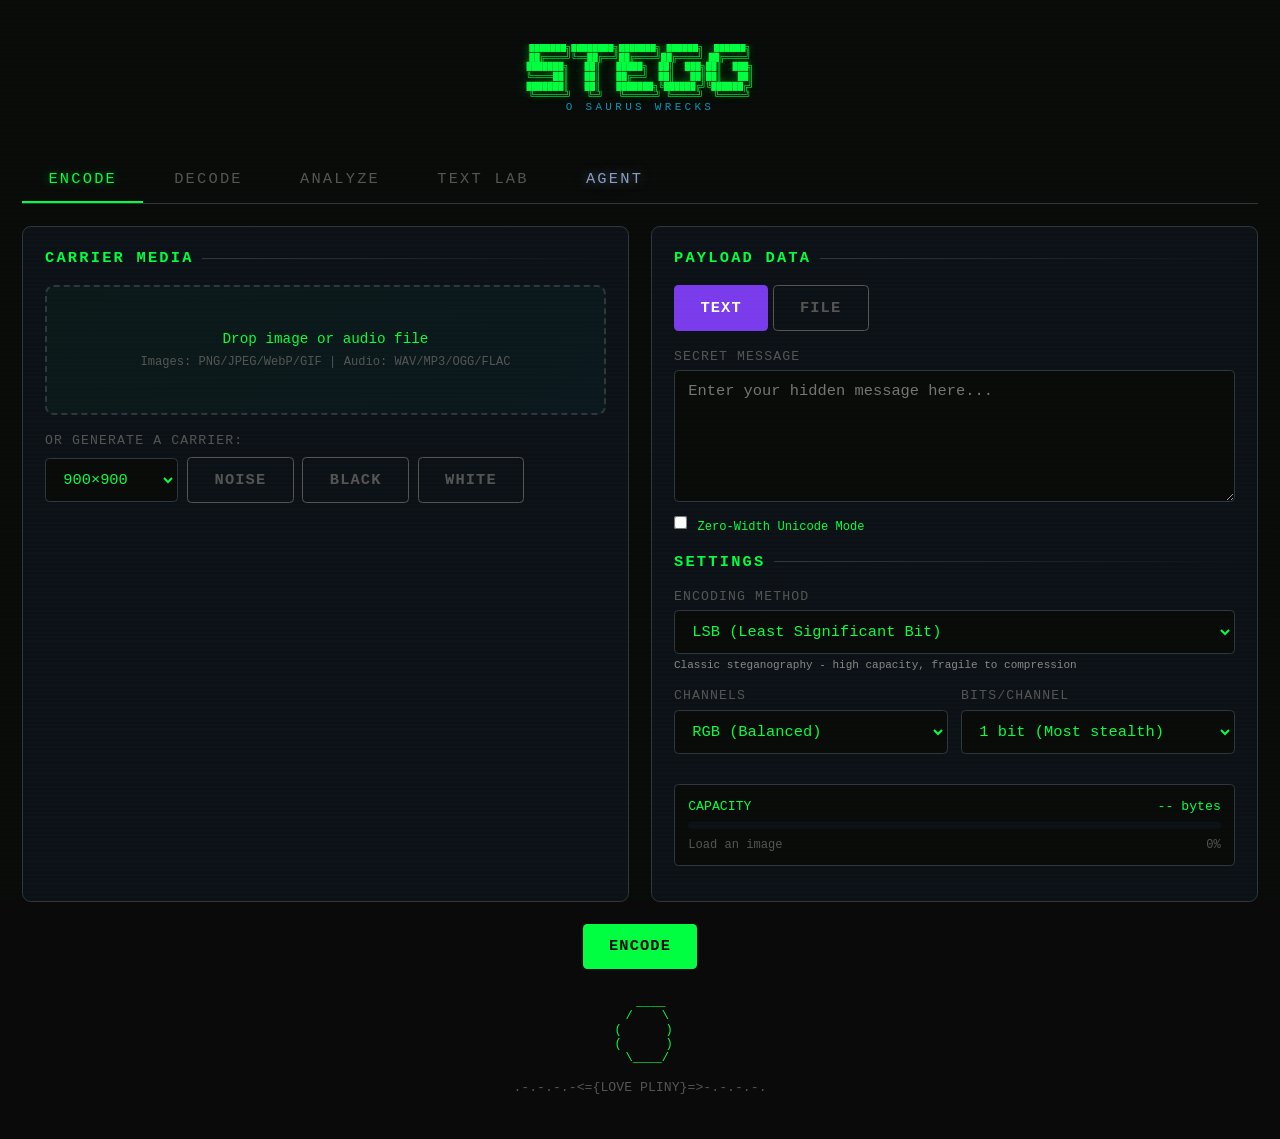
==== index.html @ 3e32ec92 "Add Agent model picker and refine nested polyglot controls" ====
<!DOCTYPE html>
<html lang="en">
<head>
    <meta charset="UTF-8">
    <meta name="viewport" content="width=device-width, initial-scale=1.0, maximum-scale=5.0, user-scalable=yes">
    <title>🥚 STE.GG 🦕</title>
    <link rel="stylesheet" href="polyglot.css">
    <link rel="stylesheet" href="st3gg-agent-models.css?v=20261028-models2">
    <link rel="stylesheet" href="polyglot-workspace.css?v=20261025-zipcomments5">
    <style>
        :root {
            --primary: #00ff41;
            --primary-dim: #00aa2a;
            --primary-glow: rgba(0, 255, 65, 0.4);
            --secondary: #00d4ff;
            --accent: #7c3aed;
            --warning: #ffd000;
            --error: #ff3333;
            --bg-dark: #0a0a0a;
            --bg-card: #0d1117;
            --bg-hover: #161b22;
            --text: #00ff41;
            --text-dim: #555;
            --border: #30363d;
        }

        * {
            margin: 0;
            padding: 0;
            box-sizing: border-box;
        }

        body {
            background: var(--bg-dark);
            color: var(--primary);
            font-family: 'JetBrains Mono', 'Fira Code', 'Courier New', monospace;
            font-size: 14px;
            min-height: 100vh;
            overflow-x: hidden;
            /* Scale entire UI up ~10% — monospace fonts at 10-12px read too small */
            zoom: 1.1;
        }

        /* Matrix scanline effect */
        body::before {
            content: '';
            position: fixed;
            top: 0;
            left: 0;
            width: 100%;
            height: 100%;
            background: repeating-linear-gradient(
                0deg,
                transparent,
                transparent 2px,
                rgba(0, 255, 65, 0.015) 2px,
                rgba(0, 255, 65, 0.015) 4px
            );
            pointer-events: none;
            z-index: 9999;
        }

        .container {
            max-width: 1400px;
            margin: 0 auto;
            padding: 20px;
        }

        /* Header */
        .header {
            text-align: center;
            padding: 20px 0;
        }

        .banner {
            font-size: 8px;
            line-height: 1.1;
            color: var(--primary);
            text-shadow: 0 0 10px var(--primary-glow);
            white-space: pre;
            overflow-x: auto;
        }

        .subtitle {
            color: var(--secondary);
            font-size: 14px;
            margin-top: 10px;
        }

        /* Tabs */
        .tabs {
            display: flex;
            gap: 4px;
            margin: 20px 0;
            border-bottom: 1px solid var(--border);
        }

        .tab {
            padding: 12px 24px;
            background: transparent;
            border: none;
            color: var(--text-dim);
            cursor: pointer;
            font-family: inherit;
            font-size: 14px;
            text-transform: uppercase;
            letter-spacing: 2px;
            transition: all 0.3s;
            border-bottom: 2px solid transparent;
        }

        .tab:hover {
            color: var(--secondary);
        }

        .tab.active {
            color: var(--primary);
            border-bottom-color: var(--primary);
            text-shadow: 0 0 10px var(--primary-glow);
        }

        /* Panels */
        .panel {
            display: none;
            animation: fadeIn 0.3s ease;
        }

        .panel.active {
            display: block;
        }

        @keyframes fadeIn {
            from { opacity: 0; transform: translateY(10px); }
            to { opacity: 1; transform: translateY(0); }
        }

        /* Cards */
        .card {
            background: var(--bg-card);
            border: 1px solid var(--border);
            border-radius: 8px;
            padding: 20px;
            margin-bottom: 20px;
        }

        .card-title {
            font-size: 14px;
            font-weight: 700;
            letter-spacing: 2px;
            text-transform: uppercase;
            margin-bottom: 16px;
            display: flex;
            align-items: center;
            gap: 8px;
        }

        .card-title::after {
            content: '';
            flex: 1;
            height: 1px;
            background: linear-gradient(90deg, var(--border), transparent);
        }

        /* Grid layout */
        .grid {
            display: grid;
            grid-template-columns: 1fr 1fr;
            gap: 20px;
        }

        @media (max-width: 768px) {
            .grid {
                grid-template-columns: 1fr;
            }
            .container {
                padding: 10px;
            }
            .header h1 {
                font-size: 18px !important;
            }
            .tab-bar {
                flex-wrap: wrap;
                gap: 4px;
            }
            .tab {
                font-size: 11px;
                padding: 6px 10px;
                flex: 1 1 auto;
                text-align: center;
            }
            .card {
                padding: 12px;
            }
            .form-row {
                flex-direction: column;
            }
            .form-group label {
                font-size: 12px;
            }
            .output {
                height: auto;
                max-height: 300px;
                font-size: 12px;
            }
            textarea.textarea {
                font-size: 13px;
            }
            .drop-zone {
                padding: 25px 15px;
            }
            .drop-zone-text {
                font-size: 12px;
            }
            .image-preview {
                max-width: 100%;
            }
            .btn {
                font-size: 12px;
                padding: 8px 14px;
            }
            /* Force all grids to single column on mobile */
            [style*="grid-template-columns"] {
                grid-template-columns: 1fr !important;
            }
            /* Agent tab log */
            .card[style*="flex: 1.5"] {
                min-height: 350px;
            }
        }

        @media (max-width: 480px) {
            body {
                font-size: 13px;
            }
            .container {
                padding: 6px;
            }
            .tab {
                font-size: 10px;
                padding: 5px 6px;
            }
            .card {
                padding: 8px;
                border-radius: 6px;
            }
        }

        @keyframes agent-pulse-green {
            0%, 100% { box-shadow: 0 0 5px rgba(0, 255, 65, 0.3); }
            50% { box-shadow: 0 0 20px rgba(0, 255, 65, 0.7), 0 0 40px rgba(0, 255, 65, 0.2); }
        }
        @keyframes agent-pulse-purple {
            0%, 100% { box-shadow: 0 0 5px rgba(139, 92, 246, 0.3); }
            50% { box-shadow: 0 0 20px rgba(139, 92, 246, 0.7), 0 0 40px rgba(139, 92, 246, 0.2); }
        }
        .agent-running-reveal {
            animation: agent-pulse-green 1.5s ease-in-out infinite !important;
            opacity: 1 !important;
        }
        .agent-running-conceal {
            animation: agent-pulse-purple 1.5s ease-in-out infinite !important;
            opacity: 1 !important;
        }

        /* Drop zone */
        .drop-zone {
            border: 2px dashed var(--border);
            border-radius: 8px;
            padding: 40px 20px;
            text-align: center;
            cursor: pointer;
            transition: all 0.3s;
            background: linear-gradient(135deg, rgba(0, 255, 65, 0.03) 0%, rgba(0, 212, 255, 0.03) 100%);
        }

        .drop-zone:hover, .drop-zone.dragover {
            border-color: var(--primary);
            background: linear-gradient(135deg, rgba(0, 255, 65, 0.08) 0%, rgba(0, 212, 255, 0.05) 100%);
            box-shadow: 0 0 20px rgba(0, 255, 65, 0.15);
        }

        .drop-zone input {
            display: none;
        }

        .drop-zone-text {
            color: var(--primary);
            font-size: 13px;
        }

        .drop-zone-hint {
            color: var(--text-dim);
            font-size: 11px;
            margin-top: 8px;
        }

        /* Image preview */
        .image-preview {
            max-width: 100%;
            max-height: 300px;
            border: 1px solid var(--border);
            border-radius: 4px;
            margin-top: 10px;
        }

        .image-info {
            font-size: 12px;
            color: var(--text-dim);
            margin-top: 8px;
        }

        /* Form elements */
        .form-group {
            margin-bottom: 16px;
        }

        .form-label {
            display: block;
            font-size: 12px;
            color: var(--text-dim);
            margin-bottom: 6px;
            text-transform: uppercase;
            letter-spacing: 1px;
        }

        .form-input, .form-select, .form-textarea {
            width: 100%;
            padding: 10px 12px;
            background: var(--bg-dark);
            border: 1px solid var(--border);
            border-radius: 4px;
            color: var(--primary);
            font-family: inherit;
            font-size: 14px;
            transition: all 0.3s;
        }

        .form-input:focus, .form-select:focus, .form-textarea:focus {
            outline: none;
            border-color: var(--primary);
            box-shadow: 0 0 10px var(--primary-glow);
        }

        .form-textarea {
            min-height: 120px;
            resize: vertical;
        }

        /* Generic input/select/textarea classes (for AI Agent panel etc.) */
        .input, .select, .textarea {
            width: 100%;
            padding: 10px 12px;
            background: var(--bg-dark);
            border: 1px solid var(--border);
            border-radius: 4px;
            color: var(--primary);
            font-family: inherit;
            font-size: 14px;
            transition: all 0.3s;
        }

        .input:focus, .select:focus, .textarea:focus {
            outline: none;
            border-color: var(--primary);
            box-shadow: 0 0 10px var(--primary-glow);
        }

        .textarea {
            min-height: 80px;
            resize: vertical;
        }

        .form-row {
            display: flex;
            gap: 12px;
        }

        .form-row > * {
            flex: 1;
        }

        /* Buttons */
        .btn {
            padding: 12px 24px;
            border: none;
            border-radius: 4px;
            font-family: inherit;
            font-size: 14px;
            font-weight: 600;
            text-transform: uppercase;
            letter-spacing: 1px;
            cursor: pointer;
            transition: all 0.3s;
            background: var(--accent);
            color: white;
        }

        .btn-primary {
            background: var(--primary);
            color: var(--bg-dark);
        }

        .btn-primary:hover {
            background: var(--primary-dim);
            box-shadow: 0 0 20px var(--primary-glow);
        }

        .btn-secondary {
            background: var(--secondary);
            color: var(--bg-dark);
        }

        .btn-secondary:hover {
            box-shadow: 0 0 20px rgba(0, 212, 255, 0.4);
        }

        .btn-purple {
            background: #9333ea;
            color: white;
        }

        .btn-purple:hover {
            background: #7c22ce;
            box-shadow: 0 0 20px rgba(147, 51, 234, 0.4);
        }

        .btn-pink {
            background: var(--accent);
            color: white;
        }

        .btn-pink:hover {
            box-shadow: 0 0 20px rgba(255, 0, 255, 0.4);
        }

        .btn-group {
            display: flex;
            gap: 12px;
            flex-wrap: wrap;
        }

        /* Capacity meter */
        .capacity-meter {
            background: var(--bg-dark);
            border: 1px solid var(--border);
            border-radius: 4px;
            padding: 12px;
            margin: 12px 0;
        }

        .capacity-header {
            display: flex;
            justify-content: space-between;
            font-size: 12px;
            margin-bottom: 8px;
        }

        .capacity-bar {
            height: 6px;
            background: var(--bg-card);
            border-radius: 3px;
            overflow: hidden;
        }

        .capacity-fill {
            height: 100%;
            background: var(--primary);
            border-radius: 3px;
            transition: width 0.3s, background 0.3s;
        }

        .capacity-fill.warning { background: var(--warning); }
        .capacity-fill.error { background: var(--error); }

        .capacity-footer {
            display: flex;
            justify-content: space-between;
            font-size: 11px;
            color: var(--text-dim);
            margin-top: 8px;
        }

        /* Results table */
        .results-table {
            width: 100%;
            border-collapse: collapse;
            font-size: 12px;
            margin-top: 12px;
        }

        .results-table th, .results-table td {
            padding: 8px;
            text-align: left;
            border: 1px solid var(--border);
        }

        .results-table th {
            background: var(--bg-hover);
            color: var(--primary);
            text-transform: uppercase;
            letter-spacing: 1px;
        }

        .results-table tr:hover {
            background: var(--bg-hover);
        }

        .status-found { color: var(--primary); }
        .status-text { color: var(--secondary); }
        .status-possible { color: var(--warning); }
        .status-none { color: var(--text-dim); }

        /* Terminal output */
        .terminal {
            background: #000;
            border: 1px solid var(--border);
            border-radius: 4px;
            padding: 16px;
            font-family: inherit;
            font-size: 13px;
            color: var(--primary);
            white-space: pre-wrap;
            word-break: break-all;
            max-height: 300px;
            overflow-y: auto;
        }

        /* Toggle switch */
        .toggle {
            display: flex;
            align-items: center;
            gap: 8px;
            cursor: pointer;
        }

        .toggle-switch {
            width: 40px;
            height: 20px;
            background: var(--border);
            border-radius: 10px;
            position: relative;
            transition: background 0.3s;
        }

        .toggle-switch::after {
            content: '';
            position: absolute;
            width: 16px;
            height: 16px;
            background: white;
            border-radius: 50%;
            top: 2px;
            left: 2px;
            transition: transform 0.3s;
        }

        .toggle input {
            display: none;
        }

        .toggle input:checked + .toggle-switch {
            background: var(--primary);
        }

        .toggle input:checked + .toggle-switch::after {
            transform: translateX(20px);
        }

        .toggle-label {
            font-size: 13px;
            color: var(--secondary);
        }

        /* Notification */
        .notification {
            position: fixed;
            bottom: 20px;
            right: 20px;
            padding: 12px 20px;
            border-radius: 4px;
            font-size: 13px;
            z-index: 10000;
            animation: slideIn 0.3s ease;
        }

        .notification.success {
            background: var(--primary);
            color: var(--bg-dark);
        }

        .notification.error {
            background: var(--error);
            color: white;
        }

        .notification.info {
            background: var(--secondary);
            color: var(--bg-dark);
        }

        @keyframes slideIn {
            from { transform: translateX(100%); opacity: 0; }
            to { transform: translateX(0); opacity: 1; }
        }

        /* Footer */
        .footer {
            text-align: center;
            padding: 20px;
            color: var(--text-dim);
            font-size: 12px;
        }

        .hatch-animation {
            font-family: monospace;
            font-size: 11px;
            line-height: 1.15;
            color: var(--primary);
            white-space: pre;
            display: inline-block;
            margin-bottom: 8px;
            /* Reserve the largest frame so the shared footer never changes size. */
            width: calc(10ch + 10px);
            height: calc(5 * 1.15em + 10px);
            vertical-align: top;
            text-align: center;
            user-select: none;
            -webkit-user-select: none;
            padding: 5px;
        }

        @keyframes egg-shake {
            0%, 100% { transform: rotate(0deg); }
            25% { transform: rotate(-3deg); }
            75% { transform: rotate(3deg); }
        }

        .egg-shaking {
            animation: egg-shake 0.1s ease-in-out;
        }

        /* Matryoshka easter egg trigger */
        .matryoshka-trigger {
            position: fixed;
            bottom: 0;
            left: 0;
            width: 16px;
            height: 16px;
            z-index: 99999;
            background: transparent;
            pointer-events: auto !important;
        }

        /* Unlock-all easter egg trigger (bottom-right corner) */
        .unlock-all-trigger, .polyglot-trigger {
            position: fixed;
            bottom: 0;
            right: 0;
            width: 16px;
            height: 16px;
            z-index: 99999;
            background: transparent;
            pointer-events: auto !important;
        }

        /* Same corner hit area, placed at the upper left for Nested polyglots. */
        .polyglot-trigger { top: 0; left: 0; bottom: auto; right: auto; }

        @keyframes unlock-all-flash {
            0% { box-shadow: 0 0 0 0 rgba(255,0,255,0.7); }
            50% { box-shadow: 0 0 60px 30px rgba(255,0,255,0); }
            100% { box-shadow: 0 0 0 0 rgba(255,0,255,0); }
        }
        .unlock-all-flash {
            animation: unlock-all-flash 0.6s ease-out;
        }

        /* Matryoshka panel */
        .matryoshka-panel {
            position: fixed;
            bottom: 20px;
            right: 20px;
            background: linear-gradient(135deg, #1a0020 0%, #0d0015 100%);
            border: 2px solid var(--accent);
            border-radius: 8px;
            padding: 16px;
            z-index: 9998;
            min-width: 280px;
            display: none;
        }

        .matryoshka-panel.active {
            display: block;
            animation: fadeIn 0.3s ease;
        }

        .matryoshka-title {
            color: var(--accent);
            font-size: 16px;
            font-weight: bold;
            text-align: center;
            margin-bottom: 8px;
        }

        .matryoshka-subtitle {
            color: #a78bfa;
            font-size: 11px;
            text-align: center;
            margin-bottom: 12px;
        }

        .matryoshka-depth {
            display: flex;
            align-items: center;
            gap: 12px;
        }

        .matryoshka-depth label {
            color: #a78bfa;
            font-size: 13px;
        }

        .matryoshka-depth input[type="range"] {
            flex: 1;
            accent-color: var(--accent);
        }

        .matryoshka-depth span {
            color: var(--accent);
            font-weight: bold;
            min-width: 20px;
        }

        .matryoshka-hint {
            color: var(--text-dim);
            font-size: 10px;
            text-align: center;
            margin-top: 8px;
        }

        .matryoshka-close {
            background: transparent;
            border: 1px solid var(--accent);
            color: var(--accent);
            padding: 6px 12px;
            border-radius: 4px;
            cursor: pointer;
            font-family: inherit;
            font-size: 12px;
            margin-top: 12px;
            width: 100%;
        }

        .matryoshka-close:hover {
            background: rgba(255, 0, 255, 0.2);
        }

        /* Matryoshka encode */
        .matryoshka-carrier-list {
            background: rgba(0, 0, 0, 0.5);
            border: 1px solid rgba(255, 0, 255, 0.3);
            border-radius: 4px;
            padding: 8px;
            margin-bottom: 8px;
            max-height: 120px;
            overflow-y: auto;
        }

        .matryoshka-no-carriers {
            color: #666;
            font-size: 10px;
            text-align: center;
        }

        .matryoshka-carrier-item {
            color: #8b5cf6;
            font-size: 10px;
            padding: 3px 6px;
            background: rgba(255, 0, 255, 0.1);
            border-radius: 3px;
            margin-bottom: 2px;
        }

        .matryoshka-encode-buttons {
            display: flex;
            gap: 8px;
            margin-bottom: 8px;
        }

        .btn-sm {
            padding: 4px 10px;
            font-size: 10px;
        }

        .btn-pink {
            background: rgba(255, 0, 255, 0.3);
            border: 1px solid var(--accent);
            color: var(--accent);
        }

        .btn-pink:hover {
            background: rgba(255, 0, 255, 0.5);
        }

        .btn-outline {
            background: transparent;
            border: 1px solid var(--accent);
            color: var(--accent);
        }

        .w-full {
            width: 100%;
        }

        .mt-2 {
            margin-top: 8px;
        }

        .mt-3 {
            margin-top: 12px;
        }

        .mt-4 {
            margin-top: 16px;
        }

        .btn-lg {
            padding: 12px 24px;
            font-size: 14px;
        }

        .text-pink {
            color: var(--accent) !important;
        }

        .text-muted {
            color: #888;
            font-size: 12px;
        }

        /* Matryoshka tab button */
        .tab-matryoshka {
            color: var(--accent) !important;
            border-color: var(--accent) !important;
        }

        .tab-matryoshka.active {
            background: var(--accent) !important;
            color: #000 !important;
        }

        /* SPECTER tab button */
        .tab-godmode {
            color: #ff3333 !important;
            border-color: #ff3333 !important;
            text-shadow: 0 0 10px rgba(255, 51, 51, 0.5);
        }

        .tab-godmode.active {
            background: linear-gradient(135deg, #ff3333 0%, #ff0000 100%) !important;
            color: #000 !important;
            box-shadow: 0 0 20px rgba(255, 0, 0, 0.4);
        }

        /* Text Lab tab button — matches default tab style */
        .tab-textlab { }
        .tab-textlab.active { }

        /* AI Agent tab button */
        .tab-aiagent {
            color: #8b9dc3 !important;
            border-color: transparent !important;
            text-shadow: 0 0 10px rgba(139, 157, 195, 0.5);
        }

        .tab-aiagent.active {
            background: linear-gradient(135deg, #2d3748 0%, #1a202c 100%) !important;
            color: #e2e8f0 !important;
            border-color: var(--primary) !important;
            box-shadow: 0 0 20px rgba(74, 85, 104, 0.6);
        }

        /* Audio tab button */
        .tab-audio {
            color: #00d4ff !important;
            border-color: #00d4ff !important;
            text-shadow: 0 0 10px rgba(0, 212, 255, 0.5);
        }

        .tab-audio.active {
            background: linear-gradient(135deg, #00d4ff 0%, #0099cc 100%) !important;
            color: #000 !important;
            box-shadow: 0 0 20px rgba(0, 212, 255, 0.4);
        }

        /* Audio panel styles */
        .audio-header {
            text-align: center;
            margin-bottom: 24px;
        }

        .audio-main-title {
            color: #00d4ff;
            font-size: 28px;
            margin: 0;
        }

        .audio-main-subtitle {
            color: #66e0ff;
            font-size: 14px;
            margin-top: 4px;
        }

        /* Waveform canvas */
        .waveform-container {
            background: #0a0a0a;
            border: 1px solid #00d4ff33;
            border-radius: 8px;
            padding: 10px;
            margin: 10px 0;
        }

        .waveform-canvas {
            width: 100%;
            height: 100px;
            display: block;
        }

        /* Audio player controls */
        .audio-controls {
            display: flex;
            align-items: center;
            gap: 10px;
            margin-top: 10px;
        }

        .audio-controls button {
            background: #00d4ff22;
            border: 1px solid #00d4ff;
            color: #00d4ff;
            width: 40px;
            height: 40px;
            border-radius: 50%;
            cursor: pointer;
            font-size: 16px;
            transition: all 0.2s;
        }

        .audio-controls button:hover {
            background: #00d4ff44;
        }

        .audio-time {
            color: #00d4ff;
            font-family: monospace;
            font-size: 12px;
        }

        .audio-seek {
            flex: 1;
            height: 6px;
            -webkit-appearance: none;
            background: #00d4ff33;
            border-radius: 3px;
            cursor: pointer;
        }

        .audio-seek::-webkit-slider-thumb {
            -webkit-appearance: none;
            width: 14px;
            height: 14px;
            background: #00d4ff;
            border-radius: 50%;
            cursor: pointer;
        }

        /* Spectrogram canvas */
        .spectrogram-container {
            background: #0a0a0a;
            border: 1px solid #00d4ff33;
            border-radius: 8px;
            padding: 10px;
            margin: 10px 0;
        }

        .spectrogram-canvas {
            width: 100%;
            height: 200px;
            display: block;
            image-rendering: pixelated;
        }

        .spectrogram-label {
            color: #00d4ff;
            font-size: 11px;
            margin-bottom: 5px;
        }

        /* Audio method buttons */
        .audio-method-btn {
            background: transparent;
            border: 1px solid #00d4ff;
            color: #00d4ff;
            padding: 8px 16px;
            border-radius: 4px;
            cursor: pointer;
            transition: all 0.2s;
        }

        .audio-method-btn:hover {
            background: #00d4ff22;
        }

        .audio-method-btn.active {
            background: #00d4ff;
            color: #000;
        }

        /* SPECTER panel styles */
        .godmode-header {
            text-align: center;
            margin-bottom: 24px;
            position: relative;
        }

        .godmode-main-title {
            color: #ff3333;
            font-size: 28px;
            margin: 0;
            text-shadow: 0 0 20px rgba(255, 51, 51, 0.6);
            animation: godmodePulse 2s ease-in-out infinite;
        }

        @keyframes godmodePulse {
            0%, 100% { opacity: 1; text-shadow: 0 0 20px rgba(255, 51, 51, 0.6); }
            50% { opacity: 0.8; text-shadow: 0 0 40px rgba(255, 51, 51, 0.9); }
        }

        .godmode-main-subtitle {
            color: #ff6666;
            font-size: 14px;
            margin-top: 4px;
        }

        .text-red {
            color: #ff3333;
        }

        .btn-red {
            background: linear-gradient(135deg, #cc0000 0%, #990000 100%);
            color: #fff;
            border: none;
        }

        .btn-red:hover {
            background: linear-gradient(135deg, #ff3333 0%, #cc0000 100%);
            box-shadow: 0 0 20px rgba(255, 0, 0, 0.4);
        }

        .godmode-indicator {
            position: fixed;
            bottom: 20px;
            left: 20px;
            background: linear-gradient(135deg, #ff3333 0%, #990000 100%);
            padding: 10px 20px;
            border-radius: 8px;
            cursor: pointer;
            z-index: 1000;
            box-shadow: 0 0 30px rgba(255, 0, 0, 0.5);
            transition: all 0.3s ease;
        }

        .godmode-indicator:hover {
            transform: scale(1.05);
            box-shadow: 0 0 40px rgba(255, 0, 0, 0.7);
        }

        .godmode-indicator .indicator-text {
            color: #fff;
            font-weight: bold;
            font-size: 14px;
        }

        .godmode-indicator .indicator-hint {
            display: block;
            color: rgba(255, 255, 255, 0.7);
            font-size: 10px;
        }

        .cipher-pattern-input {
            font-family: 'JetBrains Mono', monospace;
            background: rgba(255, 51, 51, 0.1);
            border: 1px solid #ff3333;
            color: #ff6666;
            padding: 12px;
            border-radius: 4px;
            width: 100%;
            font-size: 14px;
        }

        .cipher-pattern-input:focus {
            outline: none;
            box-shadow: 0 0 10px rgba(255, 51, 51, 0.3);
        }

        .cipher-preview {
            background: rgba(0, 0, 0, 0.3);
            border: 1px solid #333;
            border-radius: 4px;
            padding: 12px;
            font-family: monospace;
            font-size: 11px;
            color: #888;
            margin-top: 8px;
        }

        /* Matryoshka panel header */
        .matryoshka-header {
            text-align: center;
            margin-bottom: 24px;
        }

        .matryoshka-main-title {
            color: var(--accent);
            font-size: 28px;
            margin: 0;
        }

        .matryoshka-main-subtitle {
            color: #a78bfa;
            font-size: 14px;
            margin-top: 4px;
        }

        /* Matryoshka depth control */
        .matryoshka-depth-control {
            display: flex;
            align-items: center;
            gap: 12px;
        }

        .matryoshka-depth-control input[type="range"] {
            flex-grow: 1;
            accent-color: var(--accent);
        }

        .depth-value {
            color: var(--accent);
            font-weight: bold;
            font-size: 18px;
            min-width: 24px;
            text-align: center;
        }

        /* Matryoshka indicator */
        .matryoshka-indicator {
            position: fixed;
            bottom: 20px;
            right: 20px;
            z-index: 9999;
            background: linear-gradient(135deg, #1a0020 0%, #0d0015 100%);
            border: 2px solid var(--accent);
            border-radius: 8px;
            padding: 10px 16px;
            cursor: pointer;
            display: flex;
            align-items: center;
            gap: 10px;
        }

        .matryoshka-indicator:hover {
            background: rgba(255, 0, 255, 0.2);
        }

        .indicator-text {
            color: var(--accent);
            font-weight: bold;
        }

        .indicator-hint {
            color: #a78bfa;
            font-size: 10px;
        }

        /* Matryoshka results */
        .matryoshka-results {
            background: #000;
            border: 1px solid var(--accent);
            border-radius: 6px;
            padding: 12px;
            margin-top: 12px;
        }

        .matryoshka-layer {
            padding: 8px;
            margin-bottom: 4px;
            border-left: 3px solid var(--accent);
            background: rgba(255, 0, 255, 0.1);
            border-radius: 0 4px 4px 0;
        }

        .matryoshka-layer-header {
            color: var(--accent);
            font-weight: bold;
            margin-bottom: 4px;
        }

        .matryoshka-layer-info {
            color: #aaa;
            font-size: 11px;
        }

        .matryoshka-layer-preview {
            color: #ccc;
            font-size: 11px;
            margin-top: 4px;
            max-height: 60px;
            overflow-y: auto;
            white-space: pre-wrap;
        }

        /* Scrollbar */
        ::-webkit-scrollbar { width: 6px; }
        ::-webkit-scrollbar-track { background: var(--bg-dark); }
        ::-webkit-scrollbar-thumb { background: var(--primary-dim); border-radius: 3px; }
        ::-webkit-scrollbar-thumb:hover { background: var(--primary); }

        /* Utility */
        .hidden { display: none !important; }
        .text-cyan { color: var(--secondary); }
        .text-pink { color: var(--accent); }
        .text-yellow { color: var(--warning); }
        .text-green { color: var(--primary); }
        .mt-2 { margin-top: 8px; }
        .mt-3 { margin-top: 12px; }
        .mt-4 { margin-top: 16px; }
        .mb-2 { margin-bottom: 8px; }
        .mb-4 { margin-bottom: 16px; }
        .w-full { width: 100%; }

        /* Matryoshka Encode/Decode grids */
        .matryoshka-encode-grid {
            display: grid;
            grid-template-columns: 1fr 1fr;
            gap: 24px;
        }

        .matryoshka-decode-grid {
            display: grid;
            grid-template-columns: 1fr 1fr;
            gap: 24px;
        }

        .matryoshka-encode-settings,
        .matryoshka-encode-payload,
        .matryoshka-decode-input,
        .matryoshka-decode-results {
            display: flex;
            flex-direction: column;
        }

        /* Smaller drop zones for matryoshka */
        .drop-zone-sm {
            border: 2px dashed var(--accent);
            border-radius: 8px;
            padding: 16px;
            text-align: center;
            background: rgba(255, 0, 255, 0.05);
            cursor: pointer;
            transition: all 0.3s ease;
            min-height: 80px;
            display: flex;
            align-items: center;
            justify-content: center;
        }

        .drop-zone-sm:hover {
            background: rgba(255, 0, 255, 0.15);
            border-color: #8b5cf6;
        }

        .drop-zone-sm.drag-over {
            background: rgba(255, 0, 255, 0.25);
            border-color: #8b5cf6;
        }

        .drop-zone-sm input[type="file"] {
            display: none;
        }

        .drop-zone-sm .drop-zone-text {
            color: var(--accent);
            font-size: 12px;
        }

        /* Smaller image preview for matryoshka */
        .image-preview-sm {
            max-width: 150px;
            max-height: 100px;
            border-radius: 4px;
            border: 1px solid var(--accent);
        }

        /* Button groups */
        .btn-group {
            display: flex;
            gap: 4px;
        }

        .btn-sm {
            padding: 6px 12px;
            font-size: 11px;
        }

        .btn-secondary {
            background: transparent;
            border: 1px solid var(--text-dim);
            color: var(--text-dim);
        }

        .btn-secondary:hover {
            border-color: var(--accent);
            color: var(--accent);
        }

        .btn-lg {
            padding: 14px 28px;
            font-size: 16px;
        }

        .btn-pink {
            background: linear-gradient(135deg, var(--accent) 0%, #cc00cc 100%);
            border: none;
        }

        .btn-pink:hover {
            background: linear-gradient(135deg, #8b5cf6 0%, #7c3aed 100%);
        }

        /* Checkbox styling */
        .checkbox-label {
            display: flex;
            align-items: center;
            gap: 8px;
            cursor: pointer;
        }

        .checkbox-label input[type="checkbox"] {
            accent-color: var(--accent);
            width: 16px;
            height: 16px;
        }

        @media (max-width: 768px) {
            .matryoshka-encode-grid,
            .matryoshka-decode-grid {
                grid-template-columns: 1fr;
            }
        }

        /* Metadata Decoder Styles */
        .metadata-tabs {
            border-bottom: 1px solid var(--border);
            padding-bottom: 10px;
        }
        .metadata-tab {
            background: transparent;
            border: 1px solid var(--border);
            color: var(--text-muted);
            font-size: 10px;
            padding: 4px 8px;
        }
        .metadata-tab:hover {
            background: rgba(255,107,157,0.1);
            border-color: #ff6b9d;
        }
        .metadata-tab.active {
            background: rgba(255,107,157,0.2);
            border-color: #ff6b9d;
            color: #ff6b9d;
        }
        .metadata-panel {
            margin-top: 10px;
        }
        .metadata-panel.hidden {
            display: none;
        }
        .metadata-entry {
            display: flex;
            border-bottom: 1px solid rgba(255,255,255,0.05);
            padding: 3px 0;
        }
        .metadata-key {
            color: #00d4ff;
            min-width: 180px;
            font-weight: 500;
        }
        .metadata-value {
            color: #e0e0e0;
            word-break: break-all;
        }
        .metadata-warning {
            color: #ffd43b;
            background: rgba(255,212,59,0.1);
            padding: 5px 10px;
            border-radius: 4px;
            margin: 5px 0;
        }
        .metadata-danger {
            color: #ff6b6b;
            background: rgba(255,107,107,0.1);
            padding: 5px 10px;
            border-radius: 4px;
            margin: 5px 0;
        }
        .metadata-success {
            color: #51cf66;
            background: rgba(81,207,102,0.1);
            padding: 5px 10px;
            border-radius: 4px;
            margin: 5px 0;
        }
        .chunk-header {
            color: #be4bdb;
            font-weight: bold;
            margin-top: 10px;
            padding: 5px;
            background: rgba(190,77,219,0.1);
            border-radius: 4px;
        }
        .segment-header {
            color: #ff922b;
            font-weight: bold;
            margin-top: 10px;
            padding: 5px;
            background: rgba(255,146,43,0.1);
            border-radius: 4px;
        }
    </style>
</head>
<body data-polyglot-theme="gold">
    <div class="container">
        <!-- Header -->
        <header class="header">
            <pre class="banner">
███████╗████████╗███████╗ ██████╗  ██████╗
██╔════╝╚══██╔══╝██╔════╝██╔════╝ ██╔════╝
███████╗   ██║   █████╗  ██║  ███╗██║  ███╗
╚════██║   ██║   ██╔══╝  ██║   ██║██║   ██║
███████║   ██║   ███████╗╚██████╔╝╚██████╔╝
╚══════╝   ╚═╝   ╚══════╝ ╚═════╝  ╚═════╝
            </pre>
            <p class="subtitle" style="font-size: 10px; letter-spacing: 3px; margin-top: -10px; opacity: 0.7;">O SAURUS WRECKS</p>
        </header>

        <!-- Tabs -->
        <nav class="tabs">
            <button class="tab active" data-tab="encode">Encode</button>
            <button class="tab" data-tab="decode">Decode</button>
            <button class="tab" data-tab="analyze">Analyze</button>
            <button class="tab" data-tab="polyglot" id="polyglot-tab-btn" style="display: none;">Nested polyglots</button>
            <button class="tab tab-matryoshka" data-tab="matryoshka" id="matryoshka-tab-btn" style="display: none;">🪆 Nested Stegg</button>
            <button class="tab tab-godmode" data-tab="godmode" id="godmode-tab-btn" style="display: none;">🧬 SPECTER</button>
            <button class="tab tab-textlab" data-tab="textlab" id="textlab-tab-btn">Text Lab</button>
            <button class="tab tab-aiagent" data-tab="aiagent" id="aiagent-tab-btn">Agent</button>
        </nav>

        <!-- Encode Panel -->
        <section class="panel" id="polyglot-panel">
            <header class="polyglot-mode-heading">
                <h1><span aria-hidden="true">◈</span> Nested polyglots <span aria-hidden="true">◈</span></h1>
                <p>Image is zip containing image that is zip containing image that is zip and so on...</p>
            </header>
            <div id="poly-flow"></div>
            <dialog id="poly-advanced" aria-labelledby="poly-advanced-title">
            <div class="poly-advanced-header"><div><h2 id="poly-advanced-title">Layer encoding &amp; extraction</h2><p class="text-muted">Configure image encoding, decode payloads, manage archive entries and export ZIPs for the selected layer.</p></div><button type="button" id="poly-close-advanced" class="btn btn-secondary">Back to composition</button></div>
            <h2>Nested image + ZIP layers</h2>
            <p class="poly-intro">Compose image + ZIP layers, branch into nested images, and rebuild the complete archive. Start with a demo project or supply your own carrier.</p>
            <div class="poly-operation">
                <p id="poly-status" role="status" aria-live="polite">Load a demo, open a polyglot, or create a carrier.</p>
                <button type="button" class="btn btn-secondary" id="poly-cancel" disabled hidden>Cancel operation</button>
            </div>
            <fieldset id="poly-controls">
                <div class="poly-toolbar">
                    <button type="button" class="btn btn-secondary" id="poly-new">New workspace</button>
                    <button type="button" class="btn btn-secondary" id="poly-open">Open polyglot</button>
                    <button type="button" class="btn btn-secondary" id="poly-show-demos">Load demo…</button>
                    <button type="button" class="btn" id="poly-build">Build &amp; validate</button>
                    <button type="button" class="btn btn-secondary" id="poly-download" disabled>Download outer image</button>
                </div>
                <details class="poly-demo-picker" id="poly-demo-picker" open>
                    <summary>Demo projects <span class="poly-note">Editable projects with task flows</span></summary>
                    <div id="poly-demo-catalog"></div>
                </details>
                <section id="poly-demo-guide" aria-label="Active demo flow" hidden></section>
                <p class="poly-workflow">Carrier <span aria-hidden="true">→</span> Image payload (optional) <span aria-hidden="true">→</span> Archive contents <span aria-hidden="true">→</span> Build &amp; validate <span aria-hidden="true">→</span> Download</p>
                <div class="poly-layout">
                    <nav class="poly-tree" id="poly-tree" aria-label="Nested archive contents"></nav>
                    <div class="poly-detail" id="poly-detail"></div>
                </div>
            </fieldset>
            <p class="poly-note">Tested compatibility: Chrome 155 image decoding, Python zipfile extraction and Pillow image decoding. Other viewers and extractors are not yet verified.</p>
            <p class="poly-note">PNG/JPEG carriers and ZIP32 stored/deflated entries. No arbitrary size or nesting-depth cap is imposed. Inspect the size map for byte contributions and working-copy estimates. Browser memory and supported archive formats determine what can be processed; failures retain workspace edits. Unsupported compression is retained with partial validation. Drafts and passwords remain in this browser tab. Cancellation takes effect between image operations and archive entries.</p>
            </dialog>
            <dialog id="poly-flow-dialog" aria-label="Edit image contents"></dialog>
        </section>
        <section class="panel active" id="encode-panel">
            <div class="grid">
                <div class="card" id="encode-carrier-card">
                    <h2 class="card-title" id="encode-carrier-title">Carrier Media</h2>
                    <div class="drop-zone" id="encode-carrier-drop">
                        <input type="file" id="encode-carrier-input" accept="image/png,image/jpeg,image/webp,image/gif,audio/wav,audio/mp3,audio/mpeg,audio/ogg,audio/flac,audio/*">
                        <div class="drop-zone-text">Drop image or audio file</div>
                        <div class="drop-zone-hint">Images: PNG/JPEG/WebP/GIF | Audio: WAV/MP3/OGG/FLAC</div>
                    </div>
                    <!-- Image preview (shown for images) -->
                    <img id="encode-carrier-preview" class="image-preview hidden">
                    <div id="encode-carrier-info" class="image-info"></div>

                    <!-- Audio preview (shown for audio) -->
                    <div id="encode-audio-preview" class="hidden">
                        <div class="waveform-container">
                            <canvas id="encode-audio-waveform" class="waveform-canvas"></canvas>
                        </div>
                        <div class="audio-controls">
                            <button id="encode-audio-play-btn" onclick="toggleEncodeAudioPlayback()">▶</button>
                            <span id="encode-audio-current-time" class="audio-time">0:00</span>
                            <input type="range" id="encode-audio-seek" class="audio-seek" min="0" max="100" value="0">
                            <span id="encode-audio-duration" class="audio-time">0:00</span>
                        </div>
                        <div id="encode-audio-metadata" class="text-muted mt-2" style="font-size: 11px;"></div>
                        <div class="spectrogram-container mt-2">
                            <div class="spectrogram-label">Spectrogram</div>
                            <canvas id="encode-audio-spectrogram" class="spectrogram-canvas"></canvas>
                        </div>
                    </div>

                    <!-- Generate carrier (image only) -->
                    <div class="mt-4" id="encode-generate-carrier">
                        <div class="form-label">Or generate a carrier:</div>
                        <div style="display: flex; gap: 8px; align-items: center; margin-top: 8px;">
                            <select class="form-select" id="carrier-size" style="width: auto;">
                                <option value="512">512×512</option>
                                <option value="768">768×768</option>
                                <option value="900" selected>900×900</option>
                                <option value="1024">1024×1024</option>
                                <option value="1200">1200×1200</option>
                                <option value="1600">1600×1600</option>
                                <option value="2048">2048×2048</option>
                            </select>
                            <button class="btn btn-secondary" onclick="generateCarrier('noise')">Noise</button>
                            <button class="btn btn-secondary" onclick="generateCarrier('black')">Black</button>
                            <button class="btn btn-secondary" onclick="generateCarrier('white')">White</button>
                        </div>
                    </div>
                </div>

                <div class="card">
                    <h2 class="card-title">Payload Data</h2>
                    <div class="form-group">
                        <div class="btn-group">
                            <button class="btn" id="payload-text-btn" onclick="setPayloadMode('text')">Text</button>
                            <button class="btn btn-secondary" id="payload-file-btn" onclick="setPayloadMode('file')">File</button>
                        </div>
                    </div>

                    <div id="payload-text-mode">
                        <div class="form-group">
                            <label class="form-label">Secret Message</label>
                            <textarea class="form-textarea" id="encode-text" placeholder="Enter your hidden message here..."></textarea>
                            <div style="margin-top: 8px; display: flex; align-items: center; gap: 12px;">
                                <label class="form-check" style="margin: 0;">
                                    <input type="checkbox" id="zerowidth-toggle" onchange="toggleZeroWidth()">
                                    <span style="font-size: 11px;">Zero-Width Unicode Mode</span>
                                </label>
                                <span id="zerowidth-hint" class="text-muted" style="font-size: 10px; display: none;">Hide text IN text using invisible chars</span>
                            </div>
                            <div id="zerowidth-cover-input" class="hidden" style="margin-top: 10px;">
                                <label class="form-label" style="color: #7c3aed;">Cover Text (the visible message)</label>
                                <textarea class="form-textarea" id="zerowidth-cover" placeholder="Enter the innocent-looking cover text that will contain the hidden message..." style="border-color: #7c3aed55; min-height: 80px;"></textarea>
                                <button class="btn" style="margin-top: 8px; background: #7c3aed;" onclick="encodeZeroWidth()">Encode Zero-Width</button>
                                <div id="zerowidth-result" class="hidden" style="margin-top: 10px;">
                                    <label class="form-label" style="color: #7c3aed;">Stego Text (copy this)</label>
                                    <textarea class="form-textarea" id="zerowidth-output" readonly style="border-color: #7c3aed; background: #1a1a2e; min-height: 60px;"></textarea>
                                    <button class="btn btn-secondary" style="margin-top: 6px;" onclick="copyZeroWidthOutput()">Copy to Clipboard</button>
                                </div>
                            </div>
                        </div>
                    </div>

                    <div id="payload-file-mode" class="hidden">
                        <div class="drop-zone" id="encode-file-drop">
                            <input type="file" id="encode-file-input">
                            <div class="drop-zone-text">Drop file or click to browse</div>
                            <div class="drop-zone-hint">Any file type supported</div>
                        </div>
                        <div id="encode-file-info" class="image-info"></div>
                    </div>

                    <div class="card-title mt-4" id="encode-settings-title">Settings</div>

                    <!-- Image encoding methods (shown for images) -->
                    <div class="form-group" id="image-method-group">
                        <label class="form-label">Encoding Method</label>
                        <select class="form-select" id="encode-method" onchange="updateMethodOptions()">
                            <option value="LSB">LSB (Least Significant Bit)</option>
                            <option value="PVD">PVD (Pixel Value Differencing)</option>
                            <option value="DCT">DCT (Survives JPEG compression)</option>
                            <option value="F5">F5 (JPEG domain steganography)</option>
                            <option value="SPREAD">Spread Spectrum (Password-based)</option>
                            <option value="PALETTE">Palette (Color index encoding)</option>
                            <option value="CHROMA">Chroma (Color channel hiding)</option>
                            <option value="PNGCHUNK">PNG Chunks (Metadata hiding)</option>
                            <option value="TEXTOVERLAY">Text Overlay (hide in plain sight)</option>
                        </select>
                        <div class="text-muted" style="font-size: 10px; margin-top: 4px;" id="method-hint">
                            Classic steganography - high capacity, fragile to compression
                        </div>
                    </div>

                    <!-- Audio encoding methods (shown for audio) -->
                    <div class="form-group hidden" id="audio-method-group">
                        <label class="form-label" style="color: #00d4ff;">Audio Encoding Method</label>
                        <select class="form-select" id="audio-encode-method" onchange="updateAudioMethodOptions()" style="border-color: #00d4ff55;">
                            <option value="AUDIO_LSB">LSB (Sample bits)</option>
                            <option value="AUDIO_FFT">FFT (Frequency domain)</option>
                            <option value="AUDIO_ECHO">Echo Hiding</option>
                            <option value="AUDIO_SPECART">Spectrogram Art 🎨</option>
                        </select>
                        <div class="text-muted" style="font-size: 10px; margin-top: 4px;" id="audio-method-hint">
                            Modify least significant bits of audio samples. High capacity.
                        </div>
                    </div>

                    <!-- LSB Options -->
                    <div id="lsb-options">
                        <div class="form-row">
                            <div class="form-group">
                                <label class="form-label">Channels</label>
                                <select class="form-select" id="encode-channels">
                                    <option value="RGB">RGB (Balanced)</option>
                                    <option value="RGBA">RGBA (Max capacity)</option>
                                    <option value="R">R only</option>
                                    <option value="G">G only</option>
                                    <option value="B">B only (Most stealth)</option>
                                    <option value="A">A only (Alpha)</option>
                                    <option value="RG">RG</option>
                                    <option value="RB">RB</option>
                                    <option value="RA">RA</option>
                                    <option value="GB">GB</option>
                                    <option value="GA">GA</option>
                                    <option value="BA">BA</option>
                                    <option value="RGA">RGA</option>
                                    <option value="RBA">RBA</option>
                                    <option value="GBA">GBA</option>
                                </select>
                            </div>
                            <div class="form-group">
                                <label class="form-label">Bits/Channel</label>
                                <select class="form-select" id="encode-bits">
                                    <option value="1">1 bit (Most stealth)</option>
                                    <option value="2">2 bits</option>
                                    <option value="3">3 bits</option>
                                    <option value="4">4 bits</option>
                                    <option value="5">5 bits</option>
                                    <option value="6">6 bits</option>
                                    <option value="7">7 bits</option>
                                    <option value="8">8 bits (Max capacity)</option>
                                </select>
                            </div>
                        </div>
                    </div>

                    <!-- DCT Options -->
                    <div id="dct-options" class="hidden">
                        <div class="form-row">
                            <div class="form-group">
                                <label class="form-label">Robustness</label>
                                <select class="form-select" id="dct-robustness">
                                    <option value="low">Low (more capacity)</option>
                                    <option value="medium" selected>Medium (balanced)</option>
                                    <option value="high">High (survives heavy compression)</option>
                                </select>
                            </div>
                            <div class="form-group">
                                <label class="form-label">Block Size</label>
                                <select class="form-select" id="dct-blocksize">
                                    <option value="8" selected>8x8 (standard)</option>
                                    <option value="16">16x16 (more robust)</option>
                                </select>
                            </div>
                        </div>
                    </div>

                    <!-- F5 Options (JPEG domain steganography) -->
                    <div id="f5-options" class="hidden">
                        <div class="form-group">
                            <label class="form-label">Password (encryption key)</label>
                            <input type="password" class="form-input" id="f5-password" placeholder="Enter password for F5 encoding...">
                            <div class="text-muted" style="font-size: 10px; margin-top: 4px;">
                                Password is required. Used to shuffle DCT coefficient positions.
                            </div>
                        </div>
                        <div class="form-group">
                            <label class="form-label">JPEG Quality</label>
                            <select class="form-select" id="f5-quality">
                                <option value="0.98">98% (highest quality)</option>
                                <option value="0.95" selected>95% (recommended)</option>
                                <option value="0.92">92% (good balance)</option>
                                <option value="0.90">90% (smaller file)</option>
                            </select>
                        </div>
                        <div class="alert" style="background: #1a3a1a; border-color: #0a0; margin-top: 10px;">
                            <strong>F5 outputs JPEG!</strong> Operates directly on JPEG DCT coefficients for better statistical security. Output is always JPEG format. Note: does NOT survive social media recompression.
                        </div>
                    </div>

                    <!-- Spread Spectrum Options -->
                    <div id="spread-options" class="hidden">
                        <div class="form-group">
                            <label class="form-label">Password (seed for spreading)</label>
                            <input type="password" class="form-input" id="spread-password" placeholder="Enter password...">
                        </div>
                        <div class="form-row">
                            <div class="form-group">
                                <label class="form-label">Spread Factor</label>
                                <select class="form-select" id="spread-factor">
                                    <option value="8">8x (more capacity)</option>
                                    <option value="16" selected>16x (balanced)</option>
                                    <option value="32">32x (more robust)</option>
                                    <option value="64">64x (maximum robustness)</option>
                                </select>
                            </div>
                            <div class="form-group">
                                <label class="form-label">Strength</label>
                                <select class="form-select" id="spread-strength">
                                    <option value="1">Subtle (±1)</option>
                                    <option value="2" selected>Normal (±2)</option>
                                    <option value="3">Strong (±3)</option>
                                </select>
                            </div>
                        </div>
                    </div>

                    <!-- Palette Options -->
                    <div id="palette-options" class="hidden">
                        <div class="form-row">
                            <div class="form-group">
                                <label class="form-label">Color Count</label>
                                <select class="form-select" id="palette-colors">
                                    <option value="256" selected>256 colors (8-bit)</option>
                                    <option value="128">128 colors</option>
                                    <option value="64">64 colors</option>
                                    <option value="32">32 colors</option>
                                </select>
                            </div>
                            <div class="form-group">
                                <label class="form-label">Encoding Mode</label>
                                <select class="form-select" id="palette-mode">
                                    <option value="index" selected>Index LSB</option>
                                    <option value="order">Palette ordering</option>
                                </select>
                            </div>
                        </div>
                    </div>

                    <!-- Chroma Options -->
                    <div id="chroma-options" class="hidden">
                        <div class="form-row">
                            <div class="form-group">
                                <label class="form-label">Color Space</label>
                                <select class="form-select" id="chroma-space">
                                    <option value="ycbcr" selected>YCbCr (Best hiding)</option>
                                    <option value="hsl">HSL (Hue/Saturation)</option>
                                    <option value="lab">LAB (Perceptual)</option>
                                </select>
                            </div>
                            <div class="form-group">
                                <label class="form-label">Target Channel</label>
                                <select class="form-select" id="chroma-channel">
                                    <option value="both" selected>Both Chroma (Cb+Cr)</option>
                                    <option value="cb">Blue Chroma (Cb)</option>
                                    <option value="cr">Red Chroma (Cr)</option>
                                </select>
                            </div>
                        </div>
                        <div class="form-row">
                            <div class="form-group">
                                <label class="form-label">Intensity</label>
                                <select class="form-select" id="chroma-intensity">
                                    <option value="1">Minimal (±1)</option>
                                    <option value="2" selected>Low (±2)</option>
                                    <option value="3">Medium (±3)</option>
                                    <option value="5">High (±5)</option>
                                </select>
                            </div>
                            <div class="form-group">
                                <label class="form-label">Pattern</label>
                                <select class="form-select" id="chroma-pattern">
                                    <option value="sequential" selected>Sequential</option>
                                    <option value="checkerboard">Checkerboard</option>
                                    <option value="edges">Edge Areas</option>
                                </select>
                            </div>
                        </div>
                    </div>

                    <!-- PVD Options -->
                    <div id="pvd-options" class="hidden">
                        <div class="form-row">
                            <div class="form-group">
                                <label class="form-label">Scan Direction</label>
                                <select class="form-select" id="pvd-direction">
                                    <option value="horizontal" selected>Horizontal</option>
                                    <option value="vertical">Vertical</option>
                                    <option value="both">Both (more capacity)</option>
                                </select>
                            </div>
                            <div class="form-group">
                                <label class="form-label">Range Table</label>
                                <select class="form-select" id="pvd-range">
                                    <option value="wu-tsai" selected>Wu-Tsai (standard)</option>
                                    <option value="wide">Wide ranges (more capacity)</option>
                                    <option value="narrow">Narrow ranges (more subtle)</option>
                                </select>
                            </div>
                        </div>
                        <div class="text-muted" style="font-size: 10px; margin-top: 4px;">
                            Encodes based on pixel pair differences. More robust than LSB, harder to detect.
                        </div>
                    </div>

                    <!-- PNG Chunk Options -->
                    <div id="pngchunk-options" class="hidden">
                        <div class="form-group">
                            <label class="form-label">Chunk Type</label>
                            <select class="form-select" id="pngchunk-type">
                                <option value="tEXt" selected>tEXt (uncompressed)</option>
                                <option value="zTXt">zTXt (compressed)</option>
                                <option value="iTXt">iTXt (international text)</option>
                            </select>
                        </div>
                        <div class="form-group">
                            <label class="form-label">Keyword (chunk identifier)</label>
                            <input type="text" class="form-input" id="pngchunk-keyword" value="Comment" placeholder="Chunk keyword...">
                            <div class="text-muted" style="font-size: 10px; margin-top: 4px;">
                                Common keywords: Comment, Description, Copyright, Source. Data hidden inside the chunk.
                            </div>
                        </div>
                        <div class="alert" style="background: #1a2a3a; border-color: #06a; margin-top: 10px;">
                            <strong>PNG only!</strong> This method only works with PNG output. Data survives most platforms that don't re-encode images.
                        </div>
                    </div>

                    <!-- Text Overlay Options -->
                    <div id="textoverlay-options" class="hidden">
                        <div class="form-group">
                            <label class="form-label">Overlay Text</label>
                            <textarea class="form-textarea" id="textoverlay-text" placeholder="Text to overlay on image..." style="min-height: 60px;" oninput="updateTextOverlayPreview()"></textarea>
                        </div>
                        <div class="form-row">
                            <div class="form-group">
                                <label class="form-label">Color</label>
                                <div style="display: flex; gap: 8px; align-items: center;">
                                    <input type="color" id="textoverlay-color" value="#ffffff" onchange="document.getElementById('textoverlay-color-hex').value=this.value; updateTextOverlayPreview()" style="width: 40px; height: 32px; border: 1px solid var(--border); border-radius: 4px; background: transparent; cursor: pointer;">
                                    <input type="text" class="form-input" id="textoverlay-color-hex" value="#ffffff" oninput="syncOverlayColor(this.value)" style="width: 80px; font-family: monospace; font-size: 11px;">
                                </div>
                            </div>
                            <div class="form-group">
                                <label class="form-label">Font Size: <span id="textoverlay-size-val">24</span>px</label>
                                <input type="range" id="textoverlay-size" min="8" max="200" value="24" oninput="document.getElementById('textoverlay-size-val').textContent=this.value; updateTextOverlayPreview()" style="width: 100%;">
                            </div>
                        </div>
                        <div class="form-row">
                            <div class="form-group">
                                <label class="form-label">Opacity: <span id="textoverlay-opacity-val">15</span>%</label>
                                <input type="range" id="textoverlay-opacity" min="1" max="100" value="15" oninput="document.getElementById('textoverlay-opacity-val').textContent=this.value; updateTextOverlayPreview()" style="width: 100%;">
                            </div>
                            <div class="form-group">
                                <label class="form-label">Font</label>
                                <select class="form-select" id="textoverlay-font" onchange="updateTextOverlayPreview()">
                                    <option value="Arial" selected>Arial</option>
                                    <option value="monospace">Monospace</option>
                                    <option value="Georgia">Georgia (serif)</option>
                                    <option value="Impact">Impact</option>
                                    <option value="Courier New">Courier New</option>
                                    <option value="Comic Sans MS">Comic Sans</option>
                                </select>
                            </div>
                        </div>
                        <div class="form-row">
                            <div class="form-group">
                                <label class="form-label">Position</label>
                                <select class="form-select" id="textoverlay-position" onchange="updateTextOverlayPreview()">
                                    <option value="center" selected>Center</option>
                                    <option value="tile">Tile / Repeat</option>
                                    <option value="top-left">Top Left</option>
                                    <option value="top-right">Top Right</option>
                                    <option value="bottom-left">Bottom Left</option>
                                    <option value="bottom-right">Bottom Right</option>
                                    <option value="top">Top Center</option>
                                    <option value="bottom">Bottom Center</option>
                                </select>
                            </div>
                            <div class="form-group">
                                <label class="form-label">Rotation: <span id="textoverlay-rotation-val">0</span>°</label>
                                <input type="range" id="textoverlay-rotation" min="-180" max="180" value="0" oninput="document.getElementById('textoverlay-rotation-val').textContent=this.value; updateTextOverlayPreview()" style="width: 100%;">
                            </div>
                        </div>
                        <!-- Live Preview -->
                        <div class="form-group" style="margin-top: 10px;">
                            <label class="form-label" style="color: var(--primary);">Preview</label>
                            <div id="textoverlay-preview-container" style="position: relative; border: 1px solid var(--border); border-radius: 6px; overflow: hidden; background: #111; max-height: 300px; display: flex; align-items: center; justify-content: center;">
                                <canvas id="textoverlay-preview-canvas" style="max-width: 100%; max-height: 300px; display: block;"></canvas>
                                <div id="textoverlay-preview-placeholder" class="text-muted" style="position: absolute; font-size: 11px;">Load an image above to see preview</div>
                            </div>
                        </div>
                        <div class="text-muted" style="font-size: 10px; margin-top: 4px;">
                            Burns text directly onto the image pixels. Low opacity makes it nearly invisible but always present. The payload text field above is ignored for this method.
                        </div>
                    </div>

                    <!-- Audio LSB Options (shown for audio) -->
                    <div id="audio-lsb-options" class="hidden">
                        <div class="form-row">
                            <div class="form-group">
                                <label class="form-label" style="color: #66e0ff;">Bits/Sample</label>
                                <select class="form-select" id="audio-lsb-bits" style="border-color: #00d4ff55;">
                                    <option value="1">1 bit (subtle)</option>
                                    <option value="2" selected>2 bits (balanced)</option>
                                    <option value="4">4 bits (more capacity)</option>
                                </select>
                            </div>
                            <div class="form-group">
                                <label class="form-label" style="color: #66e0ff;">Channels</label>
                                <select class="form-select" id="audio-lsb-channels" style="border-color: #00d4ff55;">
                                    <option value="both" selected>Both (L+R)</option>
                                    <option value="left">Left only</option>
                                    <option value="right">Right only</option>
                                </select>
                            </div>
                        </div>
                    </div>

                    <!-- Audio FFT Options -->
                    <div id="audio-fft-options" class="hidden">
                        <div class="form-row">
                            <div class="form-group">
                                <label class="form-label" style="color: #66e0ff;">Frequency Range</label>
                                <select class="form-select" id="audio-fft-range" style="border-color: #00d4ff55;">
                                    <option value="high" selected>High (14-20kHz) - Inaudible</option>
                                    <option value="mid">Mid (8-14kHz) - Subtle</option>
                                    <option value="low">Low (4-8kHz) - Audible</option>
                                </select>
                            </div>
                            <div class="form-group">
                                <label class="form-label" style="color: #66e0ff;">Strength</label>
                                <select class="form-select" id="audio-fft-strength" style="border-color: #00d4ff55;">
                                    <option value="low">Low (subtle)</option>
                                    <option value="medium" selected>Medium</option>
                                    <option value="high">High (robust)</option>
                                </select>
                            </div>
                        </div>
                    </div>

                    <!-- Audio Echo Options -->
                    <div id="audio-echo-options" class="hidden">
                        <div class="form-row">
                            <div class="form-group">
                                <label class="form-label" style="color: #66e0ff;">Echo Delay (ms)</label>
                                <select class="form-select" id="audio-echo-delay" style="border-color: #00d4ff55;">
                                    <option value="0.5">0.5ms (subtle)</option>
                                    <option value="1" selected>1ms (balanced)</option>
                                    <option value="2">2ms (audible)</option>
                                </select>
                            </div>
                            <div class="form-group">
                                <label class="form-label" style="color: #66e0ff;">Echo Amplitude</label>
                                <select class="form-select" id="audio-echo-amp" style="border-color: #00d4ff55;">
                                    <option value="0.1">10% (quiet)</option>
                                    <option value="0.2" selected>20% (balanced)</option>
                                    <option value="0.3">30% (loud)</option>
                                </select>
                            </div>
                        </div>
                    </div>

                    <!-- Audio Spectrogram Art Options -->
                    <div id="audio-specart-options" class="hidden">
                        <div class="form-group">
                            <label class="form-label" style="color: #66e0ff;">Image to Embed in Spectrogram</label>
                            <div class="drop-zone drop-zone-sm" id="audio-specart-drop" style="border-color: #00d4ff55;">
                                <input type="file" id="audio-specart-input" accept="image/*">
                                <div class="drop-zone-text" style="font-size: 11px;">Drop image for spectrogram art</div>
                            </div>
                            <img id="audio-specart-preview" class="hidden mt-2" style="max-width: 100px; max-height: 60px;">
                        </div>
                        <div class="form-row">
                            <div class="form-group">
                                <label class="form-label" style="color: #66e0ff;">Freq Range</label>
                                <select class="form-select" id="audio-specart-freq" style="border-color: #00d4ff55;">
                                    <option value="2000-10000" selected>2-10kHz (visible)</option>
                                    <option value="500-8000">0.5-8kHz (full)</option>
                                    <option value="10000-20000">10-20kHz (hidden)</option>
                                </select>
                            </div>
                            <div class="form-group">
                                <label class="form-label" style="color: #66e0ff;">Intensity</label>
                                <input type="range" id="audio-specart-intensity" min="10" max="100" value="50" class="form-range">
                            </div>
                        </div>
                        <div class="text-muted" style="font-size: 10px; margin-top: 4px; color: #66e0ff;">
                            🎨 Aphex Twin style! Your image will appear in spectrogram viewers.
                        </div>
                    </div>

                    <div id="encode-capacity" class="capacity-meter">
                        <div class="capacity-header">
                            <span class="text-green">CAPACITY</span>
                            <span id="capacity-bytes">-- bytes</span>
                        </div>
                        <div class="capacity-bar">
                            <div class="capacity-fill" id="capacity-fill" style="width: 0%"></div>
                        </div>
                        <div class="capacity-footer">
                            <span id="capacity-status">Load an image</span>
                            <span id="capacity-percent">0%</span>
                        </div>
                    </div>
                </div>
            </div>

            <div class="btn-group" style="justify-content: center;">
                <button class="btn btn-primary" onclick="doEncode()">ENCODE</button>
                <button class="btn btn-secondary hidden" id="quick-download-btn" onclick="downloadResult()">DOWNLOAD</button>
            </div>

            <div id="encode-result" class="card mt-4 hidden">
                <h2 class="card-title text-green">Encoded Image</h2>
                <img id="encode-result-preview" class="image-preview">
                <div id="encode-result-info" class="image-info"></div>
                <div class="form-group mt-3" style="margin-bottom: 10px;">
                    <label class="form-label" style="font-size: 11px;">Filename</label>
                    <div style="display: flex; gap: 8px; align-items: center;">
                        <input type="text" class="form-input" id="download-filename" value="stego_output" style="flex: 1;" placeholder="filename">
                        <span id="download-extension" style="color: var(--primary); font-family: monospace;">.png</span>
                    </div>
                </div>
                <button class="btn btn-secondary" onclick="downloadResult()">Download</button>
            </div>
        </section>

        <!-- Decode Panel -->
        <section class="panel" id="decode-panel">
            <div class="grid">
                <div class="card" id="decode-media-card">
                    <h2 class="card-title" id="decode-media-title">Stego Media</h2>
                    <div class="drop-zone" id="decode-image-drop">
                        <input type="file" id="decode-image-input" accept="image/png,image/jpeg,image/webp,image/gif,audio/wav,audio/mp3,audio/mpeg,audio/ogg,audio/flac,audio/*">
                        <div class="drop-zone-text">Drop image/audio, paste, or click to browse</div>
                        <div class="drop-zone-hint">Image or audio file with hidden data</div>
                    </div>
                    <img id="decode-image-preview" class="image-preview hidden">

                    <!-- Audio preview for decode -->
                    <div id="decode-audio-preview" class="hidden">
                        <div class="waveform-container">
                            <canvas id="decode-audio-waveform" class="waveform-canvas"></canvas>
                        </div>
                        <div class="audio-controls">
                            <button id="decode-audio-play-btn" onclick="toggleDecodeAudioPlayback()">▶</button>
                            <span id="decode-audio-current-time" class="audio-time">0:00</span>
                            <input type="range" id="decode-audio-seek" class="audio-seek" min="0" max="100" value="0">
                            <span id="decode-audio-duration" class="audio-time">0:00</span>
                        </div>
                        <div id="decode-audio-metadata" class="text-muted mt-2" style="font-size: 11px;"></div>
                        <div class="spectrogram-container mt-2">
                            <canvas id="decode-audio-spectrogram" class="spectrogram-canvas"></canvas>
                        </div>
                    </div>

                    <div id="decode-image-info" class="image-info"></div>
                    <div id="decode-detection" class="mt-2"></div>
                </div>

                <div class="card" id="decode-options-card">
                    <h2 class="card-title" id="decode-options-title">Decode Options</h2>

                    <!-- Image decode methods (default) -->
                    <div class="form-group" id="image-decode-method-group">
                        <label class="form-label">Decoding Method</label>
                        <select class="form-select" id="decode-method" onchange="updateDecodeMethodOptions()">
                            <option value="AUTO" selected>Auto Detect</option>
                            <option value="LSB">LSB (Least Significant Bit)</option>
                            <option value="PVD">PVD (Pixel Value Differencing)</option>
                            <option value="DCT">DCT (Frequency domain)</option>
                            <option value="F5">F5 (JPEG domain)</option>
                            <option value="SPREAD">Spread Spectrum (Password-based)</option>
                            <option value="PALETTE">Palette (Color index encoding)</option>
                            <option value="CHROMA">Chroma (Color channel hiding)</option>
                            <option value="PNGCHUNK">PNG Chunks (Metadata)</option>
                        </select>
                    </div>

                    <!-- Audio decode methods (shown for audio) -->
                    <div class="form-group hidden" id="audio-decode-method-group">
                        <label class="form-label" style="color: #00d4ff;">Audio Decoding Method</label>
                        <select class="form-select" id="audio-decode-method" onchange="updateAudioDecodeMethodOptions()">
                            <option value="AUDIO_AUTO" selected>Auto Detect</option>
                            <option value="AUDIO_LSB">LSB (Sample bits)</option>
                            <option value="AUDIO_FFT">FFT (Frequency domain)</option>
                            <option value="AUDIO_ECHO">Echo Hiding</option>
                        </select>
                        <div class="text-muted" style="font-size: 10px; margin-top: 4px;" id="audio-decode-method-hint">
                            Attempts LSB, FFT, and Echo methods
                        </div>
                    </div>

                    <!-- Audio decode option sections -->
                    <div id="audio-decode-lsb-options" class="hidden">
                        <div class="form-row">
                            <div class="form-group">
                                <label class="form-label">Channel</label>
                                <select class="form-select" id="audio-decode-channel">
                                    <option value="mono">Mono/Left</option>
                                    <option value="stereo">Stereo (Both)</option>
                                    <option value="right">Right Only</option>
                                </select>
                            </div>
                            <div class="form-group">
                                <label class="form-label">Bits/Sample</label>
                                <select class="form-select" id="audio-decode-bits">
                                    <option value="1">1 bit</option>
                                    <option value="2">2 bits</option>
                                    <option value="4">4 bits</option>
                                </select>
                            </div>
                        </div>
                    </div>

                    <div id="audio-decode-fft-options" class="hidden">
                        <div class="form-row">
                            <div class="form-group">
                                <label class="form-label">Frequency Range</label>
                                <select class="form-select" id="audio-decode-freq-range">
                                    <option value="high" selected>High (14-20kHz)</option>
                                    <option value="mid">Mid (8-14kHz)</option>
                                    <option value="low">Low (2-8kHz)</option>
                                </select>
                            </div>
                        </div>
                    </div>

                    <div id="audio-decode-echo-options" class="hidden">
                        <div class="form-row">
                            <div class="form-group">
                                <label class="form-label">Echo Delays (ms)</label>
                                <div class="text-muted" style="font-size: 10px;">
                                    Default: 0.5ms (0) / 1.0ms (1)
                                </div>
                            </div>
                        </div>
                    </div>

                    <!-- LSB Decode Options -->
                    <div id="lsb-decode-options" class="hidden">
                        <div class="form-row">
                            <div class="form-group">
                                <label class="form-label">Channels</label>
                                <select class="form-select" id="decode-channels">
                                    <option value="RGB">RGB</option>
                                    <option value="RGBA">RGBA</option>
                                    <option value="R">R only</option>
                                    <option value="G">G only</option>
                                    <option value="B">B only</option>
                                    <option value="A">A only</option>
                                    <option value="RG">RG</option>
                                    <option value="RB">RB</option>
                                    <option value="RA">RA</option>
                                    <option value="GB">GB</option>
                                    <option value="GA">GA</option>
                                    <option value="BA">BA</option>
                                    <option value="RGA">RGA</option>
                                    <option value="RBA">RBA</option>
                                    <option value="GBA">GBA</option>
                                </select>
                            </div>
                            <div class="form-group">
                                <label class="form-label">Bits/Channel</label>
                                <select class="form-select" id="decode-bits">
                                    <option value="1">1 bit</option>
                                    <option value="2">2 bits</option>
                                    <option value="3">3 bits</option>
                                    <option value="4">4 bits</option>
                                    <option value="5">5 bits</option>
                                    <option value="6">6 bits</option>
                                    <option value="7">7 bits</option>
                                    <option value="8">8 bits</option>
                                </select>
                            </div>
                        </div>
                    </div>

                    <!-- DCT Decode Options -->
                    <div id="dct-decode-options" class="hidden">
                        <div class="form-row">
                            <div class="form-group">
                                <label class="form-label">Block Size</label>
                                <select class="form-select" id="dct-decode-blocksize">
                                    <option value="8" selected>8x8</option>
                                    <option value="16">16x16</option>
                                </select>
                            </div>
                        </div>
                    </div>

                    <!-- F5 Decode Options -->
                    <div id="f5-decode-options" class="hidden">
                        <div class="form-group">
                            <label class="form-label">Password</label>
                            <input type="password" class="form-input" id="f5-decode-password" placeholder="Enter F5 password...">
                            <div class="text-muted" style="font-size: 10px; margin-top: 4px;">
                                Must match the password used during encoding.
                            </div>
                        </div>
                    </div>

                    <!-- Spread Spectrum Decode Options -->
                    <div id="spread-decode-options" class="hidden">
                        <div class="form-group">
                            <label class="form-label">Password</label>
                            <input type="password" class="form-input" id="spread-decode-password" placeholder="Enter password...">
                        </div>
                        <div class="form-row">
                            <div class="form-group">
                                <label class="form-label">Spread Factor</label>
                                <select class="form-select" id="spread-decode-factor">
                                    <option value="8">8x</option>
                                    <option value="16" selected>16x</option>
                                    <option value="32">32x</option>
                                    <option value="64">64x</option>
                                </select>
                            </div>
                        </div>
                    </div>

                    <!-- Palette Decode Options -->
                    <div id="palette-decode-options" class="hidden">
                        <div class="form-row">
                            <div class="form-group">
                                <label class="form-label">Encoding Mode</label>
                                <select class="form-select" id="palette-decode-mode">
                                    <option value="index" selected>Index LSB</option>
                                    <option value="order">Palette ordering</option>
                                </select>
                            </div>
                        </div>
                    </div>

                    <!-- Chroma Decode Options -->
                    <div id="chroma-decode-options" class="hidden">
                        <div class="form-row">
                            <div class="form-group">
                                <label class="form-label">Color Space</label>
                                <select class="form-select" id="chroma-decode-space">
                                    <option value="ycbcr" selected>YCbCr</option>
                                    <option value="hsl">HSL</option>
                                    <option value="lab">LAB</option>
                                </select>
                            </div>
                            <div class="form-group">
                                <label class="form-label">Target Channel</label>
                                <select class="form-select" id="chroma-decode-channel">
                                    <option value="both" selected>Both Chroma</option>
                                    <option value="cb">Blue Chroma (Cb)</option>
                                    <option value="cr">Red Chroma (Cr)</option>
                                </select>
                            </div>
                        </div>
                    </div>

                    <!-- PVD Decode Options -->
                    <div id="pvd-decode-options" class="hidden">
                        <div class="form-row">
                            <div class="form-group">
                                <label class="form-label">Scan Direction</label>
                                <select class="form-select" id="pvd-decode-direction">
                                    <option value="horizontal" selected>Horizontal</option>
                                    <option value="vertical">Vertical</option>
                                    <option value="both">Both</option>
                                </select>
                            </div>
                            <div class="form-group">
                                <label class="form-label">Range Table</label>
                                <select class="form-select" id="pvd-decode-range">
                                    <option value="wu-tsai" selected>Wu-Tsai (standard)</option>
                                    <option value="wide">Wide ranges</option>
                                    <option value="narrow">Narrow ranges</option>
                                </select>
                            </div>
                        </div>
                    </div>

                    <!-- PNG Chunk Decode Options -->
                    <div id="pngchunk-decode-options" class="hidden">
                        <div class="form-row">
                            <div class="form-group">
                                <label class="form-label">Chunk Type</label>
                                <select class="form-select" id="pngchunk-decode-type">
                                    <option value="tEXt" selected>tEXt</option>
                                    <option value="zTXt">zTXt</option>
                                    <option value="iTXt">iTXt</option>
                                </select>
                            </div>
                            <div class="form-group">
                                <label class="form-label">Keyword</label>
                                <input type="text" class="form-input" id="pngchunk-decode-keyword" value="Comment">
                            </div>
                        </div>
                    </div>

                    <!-- Quick Decode Result (shows right here after decode) -->
                    <div id="quick-decode-result" class="hidden mt-3" style="border-top: 1px solid var(--border); padding-top: 12px;">
                        <label class="form-label text-cyan">Extracted Message</label>
                        <pre id="quick-decode-content" style="background: #111; padding: 10px; border-radius: 4px; max-height: 150px; overflow: auto; font-size: 12px; color: var(--primary); white-space: pre-wrap; word-break: break-all;"></pre>
                        <button class="btn btn-sm btn-secondary mt-2" onclick="downloadExtracted()">Download</button>
                    </div>
                </div>
            </div>

            <div class="btn-group" style="justify-content: center;">
                <button class="btn btn-purple" onclick="doSmartScan()">SMART SCAN</button>
                <button class="btn btn-primary" onclick="doDecode()">DECODE</button>
                <button class="btn btn-pink hidden" id="matryoshka-decode-btn" onclick="doMatryoshkaDecode()">NESTED STEGG DECODE</button>
            </div>

            <div id="scan-results" class="card mt-4 hidden">
                <h2 class="card-title text-pink">Scan Results</h2>
                <div id="scan-results-content"></div>
            </div>

            <div id="matryoshka-results" class="card mt-4 hidden">
                <h2 class="card-title text-pink">Nested Stegg Results</h2>
                <div id="matryoshka-results-content" class="matryoshka-results"></div>
            </div>

            <div id="decode-result" class="card mt-4 hidden">
                <h2 class="card-title text-cyan">Extracted Data</h2>
                <div id="decode-result-content" class="terminal"></div>
                <div class="btn-group mt-2">
                    <button class="btn btn-secondary" id="download-extracted-btn" onclick="downloadExtracted()">Download</button>
                </div>
            </div>
        </section>

        <!-- Analyze Panel -->
        <section class="panel" id="analyze-panel">
            <div class="grid">
                <div class="card" id="analyze-media-card">
                    <h2 class="card-title" id="analyze-media-title">Media to Analyze</h2>
                    <div class="drop-zone" id="analyze-image-drop">
                        <input type="file" id="analyze-image-input" accept="image/png,image/jpeg,image/webp,image/gif,audio/wav,audio/mp3,audio/mpeg,audio/ogg,audio/flac,audio/*">
                        <div class="drop-zone-text">Drop image or audio file</div>
                        <div class="drop-zone-hint">Analyze for hidden data signatures</div>
                    </div>
                    <img id="analyze-image-preview" class="image-preview hidden">

                    <!-- Audio preview for analyze -->
                    <div id="analyze-audio-preview" class="hidden">
                        <div class="waveform-container">
                            <canvas id="analyze-audio-waveform" class="waveform-canvas"></canvas>
                        </div>
                        <div class="audio-controls">
                            <button id="analyze-audio-play-btn" onclick="toggleAnalyzeAudioPlayback()">▶</button>
                            <span id="analyze-audio-current-time" class="audio-time">0:00</span>
                            <input type="range" id="analyze-audio-seek" class="audio-seek" min="0" max="100" value="0">
                            <span id="analyze-audio-duration" class="audio-time">0:00</span>
                        </div>
                        <div id="analyze-audio-metadata" class="text-muted mt-2" style="font-size: 11px;"></div>
                    </div>

                    <div id="analyze-image-info" class="image-info"></div>
                </div>

                <div class="card" id="analyze-results-card">
                    <h2 class="card-title" id="analyze-results-title">Analysis Results</h2>
                    <div id="analyze-result" class="terminal" style="max-height: 500px;">Click ANALYZE to inspect media...</div>
                </div>
            </div>

            <div class="btn-group" style="justify-content: center;">
                <button class="btn btn-primary" onclick="doAnalyze()">ANALYZE</button>
            </div>

            <!-- Audio Analysis Section (shown for audio) -->
            <div id="audio-analysis-section" class="hidden" style="margin-top: 20px;">
                <div class="card">
                    <h2 class="card-title" style="color: #00d4ff;">🎵 Audio Analysis</h2>

                    <!-- Large Spectrogram -->
                    <div style="margin-bottom: 20px;">
                        <h3 style="color: #00d4ff; font-size: 12px; margin-bottom: 10px;">SPECTROGRAM ANALYSIS</h3>
                        <p class="text-muted" style="font-size: 11px; margin-bottom: 10px;">
                            Hidden images in spectrograms appear as visible patterns (Aphex Twin style)
                        </p>
                        <canvas id="analyze-spectrogram-large" style="width: 100%; height: 200px; border: 1px solid #00d4ff55; background: #000;"></canvas>
                    </div>

                    <!-- Waveform Analysis -->
                    <div style="margin-bottom: 20px;">
                        <h3 style="color: #00d4ff; font-size: 12px; margin-bottom: 10px;">WAVEFORM ANALYSIS</h3>
                        <p class="text-muted" style="font-size: 11px; margin-bottom: 10px;">
                            Unusual patterns or anomalies in waveform shape
                        </p>
                        <canvas id="analyze-waveform-large" style="width: 100%; height: 100px; border: 1px solid #00d4ff55; background: #000;"></canvas>
                    </div>

                    <!-- Sample Statistics -->
                    <div class="grid" style="grid-template-columns: repeat(2, 1fr); gap: 15px;">
                        <div>
                            <h3 style="color: #00d4ff; font-size: 12px; margin-bottom: 10px;">LSB DISTRIBUTION</h3>
                            <p class="text-muted" style="font-size: 11px; margin-bottom: 10px;">
                                Non-random LSB patterns indicate hidden data
                            </p>
                            <canvas id="analyze-audio-lsb-hist" style="width: 100%; height: 120px; border: 1px solid #00d4ff55; background: #000;"></canvas>
                        </div>
                        <div>
                            <h3 style="color: #00d4ff; font-size: 12px; margin-bottom: 10px;">FREQUENCY SPECTRUM</h3>
                            <p class="text-muted" style="font-size: 11px; margin-bottom: 10px;">
                                Unusual high-freq energy may indicate FFT steg
                            </p>
                            <canvas id="analyze-audio-freq" style="width: 100%; height: 120px; border: 1px solid #00d4ff55; background: #000;"></canvas>
                        </div>
                    </div>
                </div>
            </div>

            <!-- Channel Visualization -->
            <div id="channel-layers-section" class="hidden" style="margin-top: 20px;">
                <div class="card">
                    <h2 class="card-title">Color Channel Layers</h2>
                    <p class="text-muted" style="font-size: 12px; margin-bottom: 10px;">
                        Separate R/G/B/A channels can reveal hidden text or patterns
                    </p>
                    <div class="btn-group mb-3">
                        <button class="btn btn-sm" onclick="setChannelView('normal')" id="cv-normal">Normal</button>
                        <button class="btn btn-sm btn-secondary" onclick="setChannelView('enhanced')" id="cv-enhanced">Enhanced</button>
                        <button class="btn btn-sm btn-secondary" onclick="setChannelView('bitplane')" id="cv-bitplane">Bit Planes</button>
                    </div>
                    <div id="channel-layers-grid" style="display: grid; grid-template-columns: repeat(2, 1fr); gap: 10px;">
                        <div style="text-align: center;">
                            <div style="color: #ff6b6b; font-weight: bold; margin-bottom: 5px;">RED Channel</div>
                            <canvas id="channel-r" style="max-width: 100%; border: 1px solid #ff6b6b; background: #000;"></canvas>
                        </div>
                        <div style="text-align: center;">
                            <div style="color: #51cf66; font-weight: bold; margin-bottom: 5px;">GREEN Channel</div>
                            <canvas id="channel-g" style="max-width: 100%; border: 1px solid #51cf66; background: #000;"></canvas>
                        </div>
                        <div style="text-align: center;">
                            <div style="color: #339af0; font-weight: bold; margin-bottom: 5px;">BLUE Channel</div>
                            <canvas id="channel-b" style="max-width: 100%; border: 1px solid #339af0; background: #000;"></canvas>
                        </div>
                        <div style="text-align: center;">
                            <div style="color: #868e96; font-weight: bold; margin-bottom: 5px;">ALPHA Channel</div>
                            <canvas id="channel-a" style="max-width: 100%; border: 1px solid #868e96; background: #000;"></canvas>
                        </div>
                    </div>

                    <!-- Bit Plane Selector (hidden by default) -->
                    <div id="bitplane-controls" class="hidden" style="margin-top: 15px; text-align: center;">
                        <label class="text-muted" style="font-size: 12px;">Bit Plane (0=LSB, 7=MSB): </label>
                        <input type="range" id="bitplane-slider" min="0" max="7" value="0" style="width: 150px;">
                        <span id="bitplane-value" style="margin-left: 10px;">0 (LSB)</span>
                    </div>
                </div>

                <!-- Additional Transforms -->
                <div class="card" style="margin-top: 15px;">
                    <h2 class="card-title">Steganalysis Transforms</h2>
                    <p class="text-muted" style="font-size: 12px; margin-bottom: 10px;">
                        Advanced transforms to detect hidden data
                    </p>
                    <div id="transforms-grid" style="display: grid; grid-template-columns: repeat(3, 1fr); gap: 10px;">
                        <div style="text-align: center;">
                            <div style="color: #ffd43b; font-weight: bold; margin-bottom: 5px;">Luminance (Y)</div>
                            <canvas id="transform-luma" style="max-width: 100%; border: 1px solid #ffd43b; background: #000;"></canvas>
                        </div>
                        <div style="text-align: center;">
                            <div style="color: #ff922b; font-weight: bold; margin-bottom: 5px;">Inverted</div>
                            <canvas id="transform-invert" style="max-width: 100%; border: 1px solid #ff922b; background: #000;"></canvas>
                        </div>
                        <div style="text-align: center;">
                            <div style="color: #cc5de8; font-weight: bold; margin-bottom: 5px;">Edge Detection</div>
                            <canvas id="transform-edge" style="max-width: 100%; border: 1px solid #cc5de8; background: #000;"></canvas>
                        </div>
                        <div style="text-align: center;">
                            <div style="color: #20c997; font-weight: bold; margin-bottom: 5px;">Noise Residual</div>
                            <canvas id="transform-noise" style="max-width: 100%; border: 1px solid #20c997; background: #000;"></canvas>
                        </div>
                        <div style="text-align: center;">
                            <div style="color: #f783ac; font-weight: bold; margin-bottom: 5px;">XOR Checkerboard</div>
                            <canvas id="transform-xor" style="max-width: 100%; border: 1px solid #f783ac; background: #000;"></canvas>
                        </div>
                        <div style="text-align: center;">
                            <div style="color: #74c0fc; font-weight: bold; margin-bottom: 5px;">LSB Randomness</div>
                            <canvas id="transform-random" style="max-width: 100%; border: 1px solid #74c0fc; background: #000;"></canvas>
                        </div>
                    </div>
                </div>

                <!-- YCbCr Chrominance -->
                <div class="card" style="margin-top: 15px;">
                    <h2 class="card-title">YCbCr Color Space</h2>
                    <p class="text-muted" style="font-size: 12px; margin-bottom: 10px;">
                        JPEG uses YCbCr - hidden data may appear in Cb/Cr chrominance channels
                    </p>
                    <div style="display: grid; grid-template-columns: repeat(3, 1fr); gap: 10px;">
                        <div style="text-align: center;">
                            <div style="color: #fff; font-weight: bold; margin-bottom: 5px;">Y (Luminance)</div>
                            <canvas id="ycbcr-y" style="max-width: 100%; border: 1px solid #888; background: #000;"></canvas>
                        </div>
                        <div style="text-align: center;">
                            <div style="color: #5c7cfa; font-weight: bold; margin-bottom: 5px;">Cb (Blue Chroma)</div>
                            <canvas id="ycbcr-cb" style="max-width: 100%; border: 1px solid #5c7cfa; background: #000;"></canvas>
                        </div>
                        <div style="text-align: center;">
                            <div style="color: #ff8787; font-weight: bold; margin-bottom: 5px;">Cr (Red Chroma)</div>
                            <canvas id="ycbcr-cr" style="max-width: 100%; border: 1px solid #ff8787; background: #000;"></canvas>
                        </div>
                    </div>
                </div>

                <!-- Histogram -->
                <div class="card" style="margin-top: 15px;">
                    <h2 class="card-title">Histogram Analysis</h2>
                    <p class="text-muted" style="font-size: 12px; margin-bottom: 10px;">
                        Uneven distributions or gaps can indicate steganography
                    </p>
                    <canvas id="histogram-canvas" style="width: 100%; height: 150px; border: 1px solid var(--border);"></canvas>
                    <div style="display: flex; justify-content: center; gap: 20px; margin-top: 10px; font-size: 12px;">
                        <span style="color: #ff6b6b;">■ Red</span>
                        <span style="color: #51cf66;">■ Green</span>
                        <span style="color: #339af0;">■ Blue</span>
                        <span style="color: #868e96;">■ Luminance</span>
                    </div>
                </div>

                <!-- Zoom/Magnify -->
                <div class="card" style="margin-top: 15px;">
                    <h2 class="card-title">Pixel Zoom</h2>
                    <p class="text-muted" style="font-size: 12px; margin-bottom: 10px;">
                        Click on the image to zoom - inspect individual pixels
                    </p>
                    <div style="display: grid; grid-template-columns: 2fr 1fr; gap: 15px;">
                        <div>
                            <canvas id="zoom-source" style="max-width: 100%; border: 1px solid var(--border); cursor: crosshair;"></canvas>
                        </div>
                        <div>
                            <canvas id="zoom-view" width="160" height="160" style="border: 1px solid var(--primary); image-rendering: pixelated;"></canvas>
                            <div id="zoom-info" class="text-muted" style="font-size: 10px; margin-top: 5px; font-family: monospace;"></div>
                        </div>
                    </div>
                </div>

                <!-- Chi-Square Heatmap -->
                <div class="card" style="margin-top: 15px;">
                    <h2 class="card-title">Chi-Square Analysis</h2>
                    <p class="text-muted" style="font-size: 12px; margin-bottom: 10px;">
                        Statistical detection - red areas have abnormal LSB distribution (likely steg)
                    </p>
                    <canvas id="chisquare-canvas" style="max-width: 100%; border: 1px solid var(--border); background: #000;"></canvas>
                    <div style="display: flex; justify-content: center; gap: 20px; margin-top: 10px; font-size: 12px;">
                        <span style="color: #51cf66;">■ Normal (χ² &lt; 10)</span>
                        <span style="color: #ffd43b;">■ Suspicious (10-50)</span>
                        <span style="color: #ff6b6b;">■ Likely Steg (χ² &gt; 50)</span>
                    </div>
                </div>

                <!-- DCT Block Visualization -->
                <div class="card" style="margin-top: 15px;">
                    <h2 class="card-title">DCT Block Analysis</h2>
                    <p class="text-muted" style="font-size: 12px; margin-bottom: 10px;">
                        Visualize DCT coefficients - anomalies reveal DCT-based steganography
                    </p>
                    <div class="btn-group mb-2">
                        <button class="btn btn-sm" onclick="setDctView('dc')" id="dct-dc">DC Component</button>
                        <button class="btn btn-sm btn-secondary" onclick="setDctView('ac')" id="dct-ac">AC Energy</button>
                        <button class="btn btn-sm btn-secondary" onclick="setDctView('coeff')" id="dct-coeff">Mid-Freq Coeff</button>
                    </div>
                    <canvas id="dct-canvas" style="max-width: 100%; border: 1px solid #be4bdb; background: #000;"></canvas>
                </div>

                <!-- File Structure Analysis -->
                <div class="card" style="margin-top: 15px;">
                    <h2 class="card-title">File Structure Analysis</h2>
                    <p class="text-muted" style="font-size: 12px; margin-bottom: 10px;">
                        Check for data hidden after image end marker or in metadata
                    </p>
                    <div id="file-structure-result" class="terminal" style="font-size: 11px; max-height: 200px; overflow-y: auto;">
                        Load a file via the file input to analyze structure...
                    </div>
                    <div style="margin-top: 10px;">
                        <input type="file" id="file-structure-input" accept="image/*" style="display: none;">
                        <button class="btn btn-sm btn-secondary" onclick="document.getElementById('file-structure-input').click()">
                            Analyze File Structure
                        </button>
                    </div>
                </div>

                <!-- Universal Metadata Decoder -->
                <div class="card" style="margin-top: 15px;">
                    <h2 class="card-title" style="color: #ff6b9d;">🔬 Universal Metadata Decoder</h2>
                    <p class="text-muted" style="font-size: 12px; margin-bottom: 10px;">
                        Comprehensive analysis of ALL metadata channels where data could be hidden
                    </p>

                    <div class="btn-group mb-3">
                        <button class="btn btn-sm btn-primary" onclick="runUniversalMetadataAnalysis()">
                            🔍 ANALYZE ALL METADATA
                        </button>
                        <button class="btn btn-sm btn-secondary" onclick="exportMetadataReport()">
                            📋 Export Report
                        </button>
                    </div>

                    <!-- Metadata Summary -->
                    <div id="metadata-summary" class="hidden" style="margin-bottom: 15px; padding: 10px; background: rgba(255,107,157,0.1); border: 1px solid #ff6b9d; border-radius: 4px;">
                        <div style="font-weight: bold; color: #ff6b9d; margin-bottom: 5px;">📊 Metadata Summary</div>
                        <div id="metadata-summary-content" style="font-size: 11px;"></div>
                    </div>

                    <!-- Tabs for different metadata types -->
                    <div class="metadata-tabs" style="display: flex; gap: 5px; margin-bottom: 10px; flex-wrap: wrap;">
                        <button class="btn btn-sm metadata-tab active" data-tab="exif" onclick="showMetadataTab('exif')">EXIF</button>
                        <button class="btn btn-sm metadata-tab" data-tab="iptc" onclick="showMetadataTab('iptc')">IPTC</button>
                        <button class="btn btn-sm metadata-tab" data-tab="xmp" onclick="showMetadataTab('xmp')">XMP</button>
                        <button class="btn btn-sm metadata-tab" data-tab="png-chunks" onclick="showMetadataTab('png-chunks')">PNG Chunks</button>
                        <button class="btn btn-sm metadata-tab" data-tab="jpeg-segments" onclick="showMetadataTab('jpeg-segments')">JPEG Segments</button>
                        <button class="btn btn-sm metadata-tab" data-tab="icc" onclick="showMetadataTab('icc')">ICC Profile</button>
                        <button class="btn btn-sm metadata-tab" data-tab="thumbnail" onclick="showMetadataTab('thumbnail')">Thumbnails</button>
                        <button class="btn btn-sm metadata-tab" data-tab="hidden" onclick="showMetadataTab('hidden')">Hidden Data</button>
                    </div>

                    <!-- EXIF Data -->
                    <div id="metadata-exif" class="metadata-panel">
                        <h3 style="color: #00d4ff; font-size: 12px; margin-bottom: 8px;">📷 EXIF Data (Exchangeable Image File Format)</h3>
                        <p class="text-muted" style="font-size: 10px; margin-bottom: 8px;">
                            Camera info, GPS, timestamps, MakerNotes - common hiding spots for data
                        </p>
                        <div id="exif-result" class="terminal" style="font-size: 11px; max-height: 300px; overflow-y: auto;">
                            Click "ANALYZE ALL METADATA" to extract EXIF data...
                        </div>
                    </div>

                    <!-- IPTC Data -->
                    <div id="metadata-iptc" class="metadata-panel hidden">
                        <h3 style="color: #ffd43b; font-size: 12px; margin-bottom: 8px;">📰 IPTC Data (International Press Telecommunications Council)</h3>
                        <p class="text-muted" style="font-size: 10px; margin-bottom: 8px;">
                            News/press metadata - captions, keywords, credits - can contain hidden text
                        </p>
                        <div id="iptc-result" class="terminal" style="font-size: 11px; max-height: 300px; overflow-y: auto;">
                            Click "ANALYZE ALL METADATA" to extract IPTC data...
                        </div>
                    </div>

                    <!-- XMP Data -->
                    <div id="metadata-xmp" class="metadata-panel hidden">
                        <h3 style="color: #51cf66; font-size: 12px; margin-bottom: 8px;">📦 XMP Data (Extensible Metadata Platform)</h3>
                        <p class="text-muted" style="font-size: 10px; margin-bottom: 8px;">
                            Adobe XML metadata - extensible, can contain arbitrary data in custom namespaces
                        </p>
                        <div id="xmp-result" class="terminal" style="font-size: 11px; max-height: 300px; overflow-y: auto;">
                            Click "ANALYZE ALL METADATA" to extract XMP data...
                        </div>
                    </div>

                    <!-- PNG Chunks -->
                    <div id="metadata-png-chunks" class="metadata-panel hidden">
                        <h3 style="color: #be4bdb; font-size: 12px; margin-bottom: 8px;">🧱 PNG Chunks (All Types)</h3>
                        <p class="text-muted" style="font-size: 10px; margin-bottom: 8px;">
                            Critical & ancillary chunks: tEXt, zTXt, iTXt, eXIf, iCCP, tIME, pHYs, sPLT, hIST, etc.
                        </p>
                        <div id="png-chunks-result" class="terminal" style="font-size: 11px; max-height: 300px; overflow-y: auto;">
                            Click "ANALYZE ALL METADATA" to parse PNG chunks...
                        </div>
                    </div>

                    <!-- JPEG Segments -->
                    <div id="metadata-jpeg-segments" class="metadata-panel hidden">
                        <h3 style="color: #ff922b; font-size: 12px; margin-bottom: 8px;">📍 JPEG Segments (APP Markers & Comments)</h3>
                        <p class="text-muted" style="font-size: 10px; margin-bottom: 8px;">
                            APP0-APP15 markers, COM comments, DQT/DHT tables - each can hide data
                        </p>
                        <div id="jpeg-segments-result" class="terminal" style="font-size: 11px; max-height: 300px; overflow-y: auto;">
                            Click "ANALYZE ALL METADATA" to parse JPEG segments...
                        </div>
                    </div>

                    <!-- ICC Profile -->
                    <div id="metadata-icc" class="metadata-panel hidden">
                        <h3 style="color: #339af0; font-size: 12px; margin-bottom: 8px;">🎨 ICC Color Profile</h3>
                        <p class="text-muted" style="font-size: 10px; margin-bottom: 8px;">
                            Color management profiles - can be bloated to hide data or replaced entirely
                        </p>
                        <div id="icc-result" class="terminal" style="font-size: 11px; max-height: 300px; overflow-y: auto;">
                            Click "ANALYZE ALL METADATA" to analyze ICC profile...
                        </div>
                    </div>

                    <!-- Thumbnails -->
                    <div id="metadata-thumbnail" class="metadata-panel hidden">
                        <h3 style="color: #20c997; font-size: 12px; margin-bottom: 8px;">🖼️ Embedded Thumbnails</h3>
                        <p class="text-muted" style="font-size: 10px; margin-bottom: 8px;">
                            EXIF thumbnails can be different from main image - classic mismatch attack
                        </p>
                        <div id="thumbnail-result" style="font-size: 11px;">
                            <div id="thumbnail-preview" style="margin-bottom: 10px;"></div>
                            <div id="thumbnail-info" class="terminal" style="max-height: 150px; overflow-y: auto;">
                                Click "ANALYZE ALL METADATA" to extract thumbnails...
                            </div>
                        </div>
                    </div>

                    <!-- Hidden Data Detection -->
                    <div id="metadata-hidden" class="metadata-panel hidden">
                        <h3 style="color: #ff6b6b; font-size: 12px; margin-bottom: 8px;">🚨 Hidden Data & Anomalies</h3>
                        <p class="text-muted" style="font-size: 10px; margin-bottom: 8px;">
                            Suspicious patterns: oversized fields, unusual encodings, embedded files, padding abuse
                        </p>
                        <div id="hidden-result" class="terminal" style="font-size: 11px; max-height: 300px; overflow-y: auto;">
                            Click "ANALYZE ALL METADATA" to scan for hidden data...
                        </div>
                    </div>
                </div>

                <!-- GIF/WebP/BMP Specific -->
                <div class="card" style="margin-top: 15px;">
                    <h2 class="card-title" style="color: #74c0fc;">📁 Format-Specific Metadata</h2>
                    <p class="text-muted" style="font-size: 12px; margin-bottom: 10px;">
                        GIF extensions, WebP chunks, BMP headers, and other format-specific hiding spots
                    </p>
                    <div id="format-specific-result" class="terminal" style="font-size: 11px; max-height: 250px; overflow-y: auto;">
                        Load an image to analyze format-specific metadata...
                    </div>
                </div>
            </div>
        </section>

        <!-- Matryoshka Panel (Hidden Tab) -->
        <section class="panel" id="matryoshka-panel">
            <div class="matryoshka-header">
                <h1 class="matryoshka-main-title">🪆 NESTED STEGG 🪆</h1>
                <p class="matryoshka-main-subtitle">Multi-Layer Steganography</p>
            </div>

            <!-- ========== ENCODE SECTION (TOP) ========== -->
            <div class="card mb-4">
                <h2 class="card-title text-pink">🔐 Nested Encode</h2>
                <p class="text-muted">Hide your payload inside N auto-generated nested layers, wrapped in your carrier image.</p>

                <div class="matryoshka-encode-grid">
                    <!-- Left: Settings -->
                    <div class="matryoshka-encode-settings">
                        <div class="form-group">
                            <label class="form-label text-pink">Nesting Depth</label>
                            <div class="matryoshka-depth-control">
                                <input type="range" id="matryoshka-encode-depth" min="1" max="11" value="3" oninput="document.getElementById('matryoshka-encode-depth-value').textContent = this.value">
                                <span id="matryoshka-encode-depth-value" class="depth-value">3</span>
                            </div>
                            <div class="text-muted" style="font-size: 10px;">Inner layers auto-generated (512x512 noise)</div>
                        </div>

                        <div class="form-group mt-3">
                            <label class="form-label text-pink">Outer Carrier (Final Image)</label>
                            <div class="drop-zone drop-zone-sm" id="matryoshka-outer-drop">
                                <input type="file" id="matryoshka-outer-input" accept="image/png,image/jpeg,image/webp">
                                <div class="drop-zone-text">Drop outer carrier</div>
                            </div>
                            <img id="matryoshka-outer-preview" class="image-preview-sm hidden mt-2">
                            <div id="matryoshka-outer-info" class="text-muted mt-1"></div>
                        </div>

                        <div class="form-group mt-3">
                            <label class="checkbox-label">
                                <input type="checkbox" id="matryoshka-autosize" checked>
                                <span class="text-pink">Auto-size carrier</span>
                            </label>
                            <div class="text-muted" style="font-size: 10px;">Shrink to minimum size needed</div>
                            <div id="matryoshka-size-info" class="mt-1" style="font-size: 11px; color: var(--primary);"></div>
                        </div>

                        <!-- Encoding Options -->
                        <div class="form-group mt-3">
                            <label class="form-label text-pink">Encoding Options</label>
                            <div style="display: flex; gap: 12px;">
                                <div style="flex: 1;">
                                    <label class="text-muted" style="font-size: 10px;">Mode</label>
                                    <select class="form-select" id="matryoshka-embed-mode" style="font-size: 12px; padding: 6px;">
                                        <option value="lsb" selected>LSB (high capacity)</option>
                                        <option value="dct">DCT (compression-resistant)</option>
                                    </select>
                                </div>
                                <div style="flex: 1;" id="matryoshka-channels-group">
                                    <label class="text-muted" style="font-size: 10px;">Channels</label>
                                    <select class="form-select" id="matryoshka-channels" style="font-size: 12px; padding: 6px;">
                                        <option value="RGB" selected>RGB (recommended)</option>
                                        <option value="R">R only</option>
                                        <option value="G">G only</option>
                                        <option value="B">B only</option>
                                        <option value="RGBA">RGBA (may cause issues)</option>
                                    </select>
                                </div>
                                <div style="flex: 1;" id="matryoshka-bits-group">
                                    <label class="text-muted" style="font-size: 10px;">Bits/Channel</label>
                                    <select class="form-select" id="matryoshka-bits" style="font-size: 12px; padding: 6px;">
                                        <option value="1">1 bit</option>
                                        <option value="2" selected>2 bits</option>
                                        <option value="4">4 bits</option>
                                    </select>
                                </div>
                            </div>
                        </div>
                    </div>

                    <!-- Right: Payload -->
                    <div class="matryoshka-encode-payload">
                        <div class="form-group">
                            <label class="form-label text-pink">Payload (Innermost Secret)</label>
                            <div class="btn-group mb-2">
                                <button class="btn btn-sm" id="m-payload-text-btn" onclick="setMatryoshkaPayloadMode('text')">Text</button>
                                <button class="btn btn-sm btn-secondary" id="m-payload-file-btn" onclick="setMatryoshkaPayloadMode('file')">File</button>
                            </div>
                        </div>

                        <div id="m-payload-text-mode">
                            <textarea class="form-textarea" id="matryoshka-text" placeholder="Enter secret message..." style="height: 100px;"></textarea>
                        </div>

                        <div id="m-payload-file-mode" class="hidden">
                            <div class="drop-zone drop-zone-sm" id="matryoshka-file-drop">
                                <input type="file" id="matryoshka-file-input">
                                <div class="drop-zone-text">Drop secret file</div>
                            </div>
                            <div id="matryoshka-file-info" class="text-muted mt-1"></div>
                        </div>
                    </div>
                </div>

                <button class="btn btn-pink btn-lg w-full mt-4" onclick="doMatryoshkaEncode()">
                    🪆 ENCODE NESTED STEGG
                </button>
            </div>

            <!-- ========== DECODE SECTION (BOTTOM) ========== -->
            <div class="card">
                <h2 class="card-title text-pink">🔓 Nested Decode</h2>
                <p class="text-muted">Upload a nested image and recursively extract all hidden layers.</p>

                <div class="matryoshka-decode-grid">
                    <div class="matryoshka-decode-input">
                        <div class="form-group">
                            <label class="form-label text-pink">Max Depth</label>
                            <div class="matryoshka-depth-control">
                                <input type="range" id="matryoshka-depth" min="1" max="11" value="3" oninput="updateMatryoshkaDepth(this.value)">
                                <span id="matryoshka-depth-value" class="depth-value">3</span>
                            </div>
                        </div>

                        <div class="drop-zone drop-zone-sm mt-3" id="matryoshka-decode-drop">
                            <input type="file" id="matryoshka-decode-input" accept="image/png,image/jpeg,image/webp,image/gif">
                            <div class="drop-zone-text">Drop nested image</div>
                        </div>
                        <img id="matryoshka-decode-preview" class="image-preview-sm hidden mt-2">

                        <button class="btn btn-pink w-full mt-3" onclick="doMatryoshkaDecode()">
                            🪆 DECODE
                        </button>
                    </div>

                    <div class="matryoshka-decode-results">
                        <div id="matryoshka-panel-results" class="hidden">
                            <h3 class="text-pink" style="font-size: 14px;">🪆 Extracted Layers</h3>
                            <div id="matryoshka-panel-results-content" class="matryoshka-results"></div>
                        </div>

                        <div id="matryoshka-extracted" class="mt-3 hidden">
                            <h4 class="text-pink" style="font-size: 13px;">💎 Deepest Payload</h4>
                            <div id="matryoshka-extracted-info" class="text-muted"></div>
                            <pre id="matryoshka-extracted-preview" class="mt-2" style="background: #111; padding: 8px; border-radius: 4px; max-height: 120px; overflow: auto; font-size: 10px; color: #0f0;"></pre>
                            <button class="btn btn-pink btn-sm mt-2" onclick="downloadMatryoshkaExtracted()">Download</button>
                        </div>

                        <div id="matryoshka-no-results" class="text-muted" style="text-align: center; padding: 20px;">
                            Results will appear here
                        </div>
                    </div>
                </div>
            </div>
        </section>

        <!-- SPECTER Panel (Hidden Tab) -->
        <section class="panel" id="godmode-panel">
            <div class="godmode-header">
                <h1 class="godmode-main-title">🧬 SPECTER ENABLED 👁</h1>
                <p class="godmode-main-subtitle">Channel Cipher Steganography • Virtually Untraceable</p>
            </div>

            <div class="grid">
                <!-- Left: Cipher Configuration -->
                <div class="card">
                    <h2 class="card-title text-red">🔐 Channel Cipher</h2>
                    <p class="text-muted">Data hops between channels using your secret pattern as the key.</p>

                    <div class="form-group mt-3">
                        <label class="form-label text-red">Cipher Mode</label>
                        <div class="btn-group">
                            <button class="btn btn-sm" id="cipher-manual-btn" onclick="setCipherMode('manual')">Manual Pattern</button>
                            <button class="btn btn-sm btn-secondary" id="cipher-password-btn" onclick="setCipherMode('password')">Password Seed</button>
                        </div>
                    </div>

                    <div id="cipher-manual-mode" class="mt-3">
                        <label class="form-label text-red">Channel Pattern</label>
                        <div style="display: flex; gap: 8px;">
                            <input type="text" class="cipher-pattern-input" id="cipher-pattern"
                                   placeholder="R1-G2-B1-RGB2-RG1"
                                   oninput="updateCipherPreview()" style="flex: 1;">
                            <button class="btn btn-red btn-sm" onclick="generateRandomPattern()" title="Generate random pattern">🎲</button>
                        </div>
                        <div class="text-muted" style="font-size: 10px; margin-top: 4px;">
                            Format: CHANNEL+BITS (R1, G2, B1, RGB2, RGBA1, etc.) separated by dashes
                        </div>
                        <div class="cipher-preview" id="cipher-preview">
                            Pattern preview will appear here...
                        </div>
                    </div>

                    <div id="cipher-password-mode" class="mt-3 hidden">
                        <label class="form-label text-red">Cipher Password</label>
                        <input type="password" class="cipher-pattern-input" id="cipher-password"
                               placeholder="Enter secret password..."
                               oninput="updateCipherPreview()">
                        <div class="text-muted" style="font-size: 10px; margin-top: 4px;">
                            Password generates a deterministic channel-hopping sequence
                        </div>
                        <div class="cipher-preview" id="cipher-password-preview">
                            Generated pattern will appear here...
                        </div>
                    </div>

                    <div class="form-group mt-4">
                        <label class="form-label text-red">Embedding Mode</label>
                        <div class="btn-group">
                            <button class="btn btn-sm" id="godmode-lsb-btn" onclick="setGodmodeEmbedMode('lsb')">LSB (Pixel)</button>
                            <button class="btn btn-sm btn-secondary" id="godmode-dct-btn" onclick="setGodmodeEmbedMode('dct')">DCT (Survives JPEG)</button>
                        </div>
                        <div id="godmode-embed-info" class="text-muted" style="font-size: 10px; margin-top: 4px;">
                            LSB: Higher capacity, fragile to compression
                        </div>
                    </div>

                    <div class="form-group mt-3">
                        <label class="form-label text-red">👻 Ghost Mode</label>
                        <div class="mt-2" style="background: rgba(100,100,100,0.2); padding: 10px; border-radius: 6px; border: 1px solid #666;">
                            <label class="checkbox-label">
                                <input type="checkbox" id="godmode-ghost">
                                <span style="color: #aaa; font-weight: bold;">ENABLE GHOST MODE</span>
                            </label>
                            <div class="text-muted" style="font-size: 10px; margin-top: 4px;">
                                AES-256-GCM + Bit Scrambling + 50% Noise Decoys<br>
                                ⚠️ Requires password mode • Halves capacity
                            </div>
                        </div>
                    </div>

                    <div class="form-group mt-3">
                        <label class="form-label text-red">Stealth Options</label>
                        <div class="mt-2">
                            <label class="checkbox-label">
                                <input type="checkbox" id="godmode-encrypt" checked>
                                <span class="text-red">Basic encryption</span>
                            </label>
                            <div class="text-muted" style="font-size: 10px;">XOR cipher (fast, basic obfuscation)</div>
                        </div>
                        <div class="mt-2">
                            <label class="checkbox-label">
                                <input type="checkbox" id="godmode-balance" checked>
                                <span class="text-red">Statistical balancing</span>
                            </label>
                            <div class="text-muted" style="font-size: 10px;">±1 modifications to preserve histogram</div>
                        </div>
                    </div>

                    <div class="form-group mt-3">
                        <label class="form-label text-red">Density</label>
                        <div style="display: flex; align-items: center; gap: 12px;">
                            <input type="range" id="godmode-density" min="1" max="100" value="50"
                                   oninput="document.getElementById('godmode-density-value').textContent = this.value + '%'"
                                   style="flex: 1;">
                            <span id="godmode-density-value" style="color: #ff3333; min-width: 40px;">50%</span>
                        </div>
                        <div class="text-muted" style="font-size: 10px;">Lower = more sparse, harder to detect</div>
                    </div>
                </div>

                <!-- Right: Carrier & Payload -->
                <div class="card">
                    <h2 class="card-title text-red">🪆 Payload</h2>

                    <div class="form-group">
                        <label class="form-label text-red">Carrier Image</label>
                        <div class="drop-zone drop-zone-sm" id="godmode-carrier-drop">
                            <input type="file" id="godmode-carrier-input" accept="image/png,image/jpeg,image/webp,image/gif">
                            <div class="drop-zone-text">Drop carrier image</div>
                        </div>
                        <img id="godmode-carrier-preview" class="image-preview-sm hidden mt-2">
                        <div id="godmode-carrier-info" class="text-muted mt-1"></div>
                    </div>

                    <div class="form-group mt-3">
                        <label class="form-label text-red">Secret Data</label>
                        <div class="btn-group mb-2">
                            <button class="btn btn-sm" id="godmode-text-btn" onclick="setGodmodePayloadMode('text')">Text</button>
                            <button class="btn btn-sm btn-secondary" id="godmode-file-btn" onclick="setGodmodePayloadMode('file')">File</button>
                        </div>

                        <div id="godmode-text-mode">
                            <textarea class="form-textarea" id="godmode-text" placeholder="Enter secret message..." style="height: 80px;"></textarea>
                        </div>

                        <div id="godmode-file-mode" class="hidden">
                            <div class="drop-zone drop-zone-sm" id="godmode-file-drop">
                                <input type="file" id="godmode-file-input">
                                <div class="drop-zone-text">Drop secret file</div>
                            </div>
                            <div id="godmode-file-info" class="text-muted mt-1"></div>
                        </div>
                    </div>

                    <div id="godmode-capacity" class="mt-3" style="font-size: 12px; color: #666;"></div>

                    <button class="btn btn-red btn-lg w-full mt-4" onclick="doGodmodeEncode()">
                        👁 ENCODE SPECTER
                    </button>
                </div>
            </div>

            <!-- Decode Section -->
            <div class="card mt-4">
                <h2 class="card-title text-red">🔓 Decode SPECTER</h2>
                <p class="text-muted">Provide the same cipher pattern/password to decode.</p>

                <div class="grid" style="grid-template-columns: 1fr 1fr; gap: 20px;">
                    <div>
                        <div class="form-group">
                            <label class="form-label text-red">Stego Image</label>
                            <div class="drop-zone drop-zone-sm" id="godmode-decode-drop">
                                <input type="file" id="godmode-decode-input" accept="image/png,image/jpeg,image/webp,image/gif">
                                <div class="drop-zone-text">Drop encoded image</div>
                            </div>
                            <img id="godmode-decode-preview" class="image-preview-sm hidden mt-2">
                        </div>
                    </div>
                    <div>
                        <div class="form-group">
                            <label class="form-label text-red">Cipher Key</label>
                            <input type="text" class="cipher-pattern-input" id="cipher-decode-key"
                                   placeholder="Pattern or password...">
                            <div class="text-muted" style="font-size: 10px; margin-top: 4px;">
                                Enter the same pattern or password used for encoding
                            </div>
                        </div>
                        <button class="btn btn-red w-full mt-3" onclick="doGodmodeDecode()">
                            🔓 DECODE
                        </button>
                    </div>
                </div>

                <div id="godmode-decode-result" class="mt-3 hidden">
                    <label class="form-label text-red">Decoded Data</label>
                    <pre id="godmode-decode-output" style="background: rgba(0,0,0,0.3); padding: 12px; border-radius: 4px; color: var(--primary); max-height: 200px; overflow: auto;"></pre>
                    <button class="btn btn-red btn-sm mt-2" onclick="downloadGodmodeDecoded()">Download</button>
                </div>
            </div>
        </section>

        <!-- Text Lab Panel (Hidden Easter Egg Tab) -->
        <section class="panel" id="textlab-panel">
            <div class="card" style="border-color: #7c3aed55; max-width: 800px; margin: 0 auto;">
                <h2 class="card-title" style="color: #7c3aed; text-align: center;">🔤 Text Steganography Lab</h2>
                <p class="text-muted" style="text-align: center; margin-bottom: 20px; font-size: 11px;">
                    Hide messages in plain text using invisible characters and visual tricks
                </p>

                <!-- Method Selection -->
                <div class="form-group">
                    <label class="form-label" style="color: #7c3aed;">Method</label>
                    <select class="form-select" id="textlab-method" onchange="updateTextLabMethod()" style="border-color: #7c3aed55;">
                        <optgroup label="Classic Methods">
                            <option value="zerowidth">Zero-Width Unicode (invisible chars)</option>
                            <option value="homoglyph">Homoglyph Substitution (Cyrillic lookalikes)</option>
                            <option value="whitespace">Whitespace Encoding (spaces/tabs)</option>
                            <option value="invisible">Invisible Ink (Unicode tags)</option>
                        </optgroup>
                        <optgroup label="Advanced Unicode">
                            <option value="variation">Variation Selectors (invisible modifiers)</option>
                            <option value="combining">Combining Marks (invisible joiners)</option>
                            <option value="confusable">Confusable Whitespace (en/em/thin spaces)</option>
                            <option value="directional">Directional Overrides (RLO/LRO bidi)</option>
                            <option value="hangul">Hangul Filler (Korean invisible char)</option>
                        </optgroup>
                        <optgroup label="Visual Encoding">
                            <option value="mathbold">Math Bold (bold Unicode letters)</option>
                            <option value="braille">Braille Patterns (dot patterns)</option>
                            <option value="emoji">Emoji Substitution (emoji = 1, text = 0)</option>
                            <option value="skintone">Emoji Skin Tone (4 tones = 2 bits)</option>
                        </optgroup>
                    </select>
                </div>

                <!-- Method Descriptions -->
                <div id="textlab-desc-zerowidth" class="textlab-desc" style="font-size: 10px; color: var(--text-dim); margin-bottom: 15px; padding: 8px; background: rgba(124,58,237,0.1); border-radius: 4px;">
                    Embeds secret as invisible zero-width characters between visible letters. Completely invisible in most applications.
                </div>
                <div id="textlab-desc-homoglyph" class="textlab-desc hidden" style="font-size: 10px; color: var(--text-dim); margin-bottom: 15px; padding: 8px; background: rgba(124,58,237,0.1); border-radius: 4px;">
                    Replaces letters with similar-looking Unicode characters (e.g., 'a' → 'а' Cyrillic). Visually identical but different bytes.
                </div>
                <div id="textlab-desc-whitespace" class="textlab-desc hidden" style="font-size: 10px; color: var(--text-dim); margin-bottom: 15px; padding: 8px; background: rgba(124,58,237,0.1); border-radius: 4px;">
                    Encodes data in trailing whitespace at end of lines. Spaces = 0, Tabs = 1. Survives most copy/paste.
                </div>
                <div id="textlab-desc-invisible" class="textlab-desc hidden" style="font-size: 10px; color: var(--text-dim); margin-bottom: 15px; padding: 8px; background: rgba(124,58,237,0.1); border-radius: 4px;">
                    Uses Unicode Tag Characters (U+E0000 range) to embed hidden text. Very obscure, rarely detected.
                </div>
                <div id="textlab-desc-variation" class="textlab-desc hidden" style="font-size: 10px; color: var(--text-dim); margin-bottom: 15px; padding: 8px; background: rgba(124,58,237,0.1); border-radius: 4px;">
                    Adds invisible Variation Selectors (U+FE01) after characters to encode 1-bits. Absence = 0. Extremely hard to detect visually.
                </div>
                <div id="textlab-desc-combining" class="textlab-desc hidden" style="font-size: 10px; color: var(--text-dim); margin-bottom: 15px; padding: 8px; background: rgba(124,58,237,0.1); border-radius: 4px;">
                    Inserts invisible Combining Grapheme Joiner (U+034F) after letters to encode 1-bits. Zero visual impact.
                </div>
                <div id="textlab-desc-confusable" class="textlab-desc hidden" style="font-size: 10px; color: var(--text-dim); margin-bottom: 15px; padding: 8px; background: rgba(124,58,237,0.1); border-radius: 4px;">
                    Replaces spaces with visually identical Unicode spaces: en-space (01), em-space (10), thin-space (11). 2 bits per space.
                </div>
                <div id="textlab-desc-directional" class="textlab-desc hidden" style="font-size: 10px; color: var(--text-dim); margin-bottom: 15px; padding: 8px; background: rgba(124,58,237,0.1); border-radius: 4px;">
                    Inserts invisible Right-to-Left (RLO=1) and Left-to-Right (LRO=0) overrides with PDF cancellation. Invisible in LTR text.
                </div>
                <div id="textlab-desc-hangul" class="textlab-desc hidden" style="font-size: 10px; color: var(--text-dim); margin-bottom: 15px; padding: 8px; background: rgba(124,58,237,0.1); border-radius: 4px;">
                    Replaces spaces with Hangul Filler (U+3164, invisible in most fonts) to encode 1-bits. Regular space = 0.
                </div>
                <div id="textlab-desc-mathbold" class="textlab-desc hidden" style="font-size: 10px; color: var(--text-dim); margin-bottom: 15px; padding: 8px; background: rgba(124,58,237,0.1); border-radius: 4px;">
                    Swaps normal letters with Mathematical Bold variants (U+1D400). Visually bold but encodes 1-bits. Normal = 0.
                </div>
                <div id="textlab-desc-braille" class="textlab-desc hidden" style="font-size: 10px; color: var(--text-dim); margin-bottom: 15px; padding: 8px; background: rgba(124,58,237,0.1); border-radius: 4px;">
                    Maps each byte to a Braille pattern character (U+2800 + byte value). Visible but non-obvious encoding.
                </div>
                <div id="textlab-desc-emoji" class="textlab-desc hidden" style="font-size: 10px; color: var(--text-dim); margin-bottom: 15px; padding: 8px; background: rgba(124,58,237,0.1); border-radius: 4px;">
                    Alternates between two emoji to encode bits: 🔵 = 0, 🔴 = 1. Visible but playful encoding.
                </div>
                <div id="textlab-desc-skintone" class="textlab-desc hidden" style="font-size: 10px; color: var(--text-dim); margin-bottom: 15px; padding: 8px; background: rgba(124,58,237,0.1); border-radius: 4px;">
                    Uses 4 emoji skin tone modifiers to encode 2 bits each. Light=00, MedLight=01, MedDark=10, Dark=11.
                </div>

                <div class="form-row" style="margin-top: 15px;">
                    <!-- Secret Message -->
                    <div class="form-group" style="flex: 1;">
                        <label class="form-label">Secret Message</label>
                        <textarea class="form-textarea" id="textlab-secret" placeholder="The message you want to hide..." style="min-height: 80px;"></textarea>
                    </div>
                    <!-- Cover Text -->
                    <div class="form-group" style="flex: 1;">
                        <label class="form-label">Cover Text</label>
                        <textarea class="form-textarea" id="textlab-cover" placeholder="The innocent-looking text that will contain your secret..." style="min-height: 80px;"></textarea>
                    </div>
                </div>

                <!-- Encode Button -->
                <div style="margin-top: 15px;">
                    <button class="btn" style="width: 100%; background: #7c3aed;" onclick="textLabEncode()">Encode →</button>
                </div>

                <!-- Encode Output -->
                <div class="form-group" style="margin-top: 15px;">
                    <label class="form-label" style="color: #7c3aed;">Encoded Output</label>
                    <textarea class="form-textarea" id="textlab-output" readonly placeholder="Encoded text will appear here..." style="min-height: 80px; background: #1a1a2e; border-color: #7c3aed;"></textarea>
                    <div style="display: flex; gap: 8px; margin-top: 8px;">
                        <button class="btn btn-secondary btn-sm" onclick="copyTextLabOutput()">📋 Copy</button>
                        <span id="textlab-stats" class="text-muted" style="font-size: 10px; margin-left: auto; align-self: center;"></span>
                    </div>
                </div>

                <!-- Decode Section -->
                <div style="margin-top: 25px; border-top: 1px solid var(--border); padding-top: 20px;">
                    <h3 style="color: #7c3aed; font-size: 14px; margin-bottom: 15px;">Decode Hidden Message</h3>

                    <div class="form-group">
                        <label class="form-label">Stego Text Input</label>
                        <textarea class="form-textarea" id="textlab-decode-input" placeholder="Paste text with hidden message here..." style="min-height: 80px;"></textarea>
                    </div>

                    <div style="margin-top: 10px;">
                        <button class="btn btn-secondary" style="width: 100%;" onclick="textLabDecode()">← Decode</button>
                    </div>

                    <div class="form-group" style="margin-top: 15px;">
                        <label class="form-label" style="color: #7c3aed;">Decoded Message</label>
                        <textarea class="form-textarea" id="textlab-decode-output" readonly placeholder="Hidden message will appear here..." style="min-height: 60px; background: #1a1a2e; border-color: #7c3aed;"></textarea>
                        <div style="display: flex; gap: 8px; margin-top: 8px;">
                            <button class="btn btn-secondary btn-sm" onclick="copyTextLabDecodeOutput()">📋 Copy</button>
                            <button class="btn btn-secondary btn-sm" onclick="clearTextLab()">Clear All</button>
                            <span id="textlab-decode-stats" class="text-muted" style="font-size: 10px; margin-left: auto; align-self: center;"></span>
                        </div>
                    </div>
                </div>
            </div>
        </section>

        <!-- AI Agent Panel -->
        <section class="panel" id="aiagent-panel">
            <div class="grid">
                <div class="card">
                    <h2 class="card-title" style="color: #8b9dc3;">🤖 AI Steg Analysis Agent</h2>
                    <p class="text-muted" style="font-size: 11px; margin-bottom: 16px;">
                        An autonomous AI agent that can both reveal hidden data and conceal secrets using all known steganography techniques.
                        Powered by OpenRouter - intelligently tests every decoding method for the uploaded file type.
                    </p>

                    <div class="form-group">
                        <label for="aiagent-api-key">OpenRouter API Key</label>
                        <div id="aiagent-openrouter-auth"></div>
                        <div style="display: flex; gap: 8px;">
                            <input type="password" id="aiagent-api-key" class="input" placeholder="sk-or-..." style="flex: 1;">
                            <button class="btn btn-secondary btn-sm" onclick="toggleApiKeyVisibility()" id="aiagent-key-toggle">👁</button>
                        </div>
                        <div class="text-muted" style="font-size: 10px; margin-top: 4px;">
                            Or paste a key from <a href="https://openrouter.ai/keys" target="_blank" rel="noopener noreferrer" style="color: var(--secondary);">openrouter.ai/keys</a>. Keys are saved in this browser until disconnected or cleared.
                        </div>
                    </div>

                    <div class="form-group">
                        <label>Model</label>
                        <select id="aiagent-model" class="select" onchange="toggleCustomModel()">
                            <option value="anthropic/claude-opus-4.6" selected>Claude Opus 4.6 (Recommended)</option>
                            <option value="anthropic/claude-sonnet-4.6">Claude Sonnet 4.6</option>
                            <option value="openai/gpt-5.4">GPT-5.4</option>
                            <option value="google/gemini-3.1-pro">Gemini 3.1 Pro</option>
                            <option value="x-ai/grok-4.20">Grok 4.20</option>
                            <option value="anthropic/claude-haiku-4.5">Claude Haiku 4.5 (Fastest)</option>
                            <option value="custom">Custom model...</option>
                        </select>
                        <input type="text" id="aiagent-custom-model" class="input" placeholder="e.g., meta-llama/llama-4-scout, mistralai/mistral-large" style="display: none; margin-top: 6px; font-size: 12px;">
                        <div id="aiagent-custom-hint" class="text-muted" style="display: none; font-size: 10px; margin-top: 3px;">
                            Any model ID from <a href="https://openrouter.ai/models" target="_blank" style="color: var(--secondary);">openrouter.ai/models</a> — including free models
                        </div>
                    </div>

                    <div class="form-group">
                        <label>Agent Mode</label>
                        <div style="display: flex; gap: 6px; margin-bottom: 12px;">
                            <button class="btn" id="aiagent-mode-analyze" onclick="setAgentMode('analyze')" style="flex:1; padding: 12px 16px; font-size: 15px; font-weight: bold; background: var(--primary); color: #000; border: 2px solid var(--primary); border-radius: 8px; letter-spacing: 1px; transition: all 0.3s ease; text-transform: uppercase;">🔍 Reveal</button>
                            <button class="btn" id="aiagent-mode-encode" onclick="setAgentMode('encode')" style="flex:1; padding: 12px 16px; font-size: 15px; font-weight: normal; background: transparent; color: var(--text); border: 2px solid #8b5cf644; border-radius: 8px; letter-spacing: 1px; opacity: 0.6; transition: all 0.3s ease; text-transform: uppercase;">🔮 Conceal</button>
                        </div>
                    </div>

                    <div id="aiagent-encode-section" style="display: none;">
                        <div class="form-group">
                            <label style="color: #c471ed;">Secret Message to Conceal</label>
                            <textarea id="aiagent-secret-message" class="textarea" rows="2" placeholder="Enter the secret message to embed in the carrier image..." style="border-color: #8b5cf6;"></textarea>
                        </div>
                    </div>

                    <!-- REVEAL: File upload zone (only visible in Reveal mode) -->
                    <div id="aiagent-reveal-upload" class="form-group">
                        <label>File to Reveal</label>
                        <div class="drop-zone" id="aiagent-reveal-drop">
                            <input type="file" id="aiagent-reveal-input" accept="image/*,audio/*,application/pdf,application/zip,application/gzip,application/x-tar,text/*,.pcap,.sqlite,.mid,.midi,.pem,.rtf">
                            <div class="drop-zone-text">Drop stego file or click to upload</div>
                            <div class="drop-zone-hint">Upload the file you suspect contains hidden data</div>
                        </div>
                        <img id="aiagent-reveal-preview" class="image-preview hidden">
                        <div id="aiagent-reveal-info" class="image-info"></div>
                    </div>

                    <!-- CONCEAL: Carrier upload zone (only visible in Conceal mode) -->
                    <div id="aiagent-conceal-upload" class="form-group" style="display: none;">
                        <label style="color: #8b5cf6;">Carrier Image</label>
                        <div class="drop-zone" id="aiagent-conceal-drop" style="border-color: #8b5cf644;">
                            <input type="file" id="aiagent-conceal-input" accept="image/*">
                            <div class="drop-zone-text">Drop carrier image or click to upload</div>
                            <div class="drop-zone-hint">The innocent-looking image to hide your secret in</div>
                        </div>
                        <div style="display: flex; gap: 6px; align-items: center; margin-top: 8px;">
                            <input type="text" id="aiagent-image-prompt" class="input" placeholder="Or describe one to generate (e.g., 'sunset', 'abstract art')" style="flex: 1; font-size: 11px; border-color: #8b5cf6;">
                            <button class="btn btn-sm" onclick="generateCarrierImage()" id="aiagent-generate-btn" style="background: #8b5cf6; color: #fff; white-space: nowrap; padding: 6px 12px;">🎨 Generate</button>
                        </div>
                        <div id="aiagent-generate-status" style="display: none; margin-top: 6px; font-size: 11px; color: #8b5cf6;"></div>
                        <label for="aiagent-image-model" style="display:block; margin-top:10px;">Image model (shared with polyglot layers)</label>
                        <input type="text" id="aiagent-image-model" class="input" value="google/gemini-2.5-flash-image" placeholder="OpenRouter image model ID">
                        <button type="button" class="btn btn-secondary btn-sm" onclick="ST3GGImageAgent.cancel()">Cancel image generation</button>
                        <img id="aiagent-conceal-preview" class="image-preview hidden">
                        <div id="aiagent-conceal-info" class="image-info"></div>
                    </div>

                    <div class="form-group">
                        <label id="aiagent-context-label">Context / Hints (Optional)</label>
                        <textarea id="aiagent-context" class="textarea" rows="3" placeholder="e.g., 'This is for a puzzle about space exploration' or 'Password might be related to the image filename' or 'Try common CTF techniques'"></textarea>
                    </div>

                    <!-- Conceal-only: encoding method selector -->
                    <div id="aiagent-encode-options" style="display: none;">
                        <div class="form-group">
                            <label style="color: #8b5cf6;">Encoding Method</label>
                            <select id="aiagent-encode-method" class="select" style="border-color: #8b5cf6;">
                                <option value="auto">Auto (let AI choose best method)</option>
                                <option value="lsb">LSB — Classic, high capacity</option>
                                <option value="dct">DCT — Compression resistant (PNG→JPEG)</option>
                                <option value="pvd">PVD — Harder to detect statistically</option>
                                <option value="chroma">Chroma — Hides in color channels</option>
                                <option value="text">Text Steg — Zero-width Unicode</option>
                            </select>
                        </div>
                    </div>

                    <!-- Reveal-only: analysis options -->
                    <div id="aiagent-reveal-options">
                        <div class="form-group">
                            <label class="toggle">
                                <input type="checkbox" id="aiagent-vision">
                                <span class="toggle-switch"></span>
                                <span class="toggle-label">Use Vision (send image to AI for visual analysis)</span>
                            </label>
                        </div>

                        <div class="form-group">
                            <label>Max Iterations</label>
                            <input type="range" id="aiagent-iterations" min="3" max="20" value="10" class="slider">
                            <span id="aiagent-iterations-value" class="text-muted" style="margin-left: 8px;">10</span>
                        </div>

                        <div class="form-group">
                            <label class="toggle">
                                <input type="checkbox" id="aiagent-exhaustive">
                                <span class="toggle-switch"></span>
                                <span class="toggle-label">Exhaustive Mode (try ALL techniques - slower but thorough)</span>
                            </label>
                            <div class="text-muted" style="font-size: 10px; margin-top: 4px;">
                                Enables comprehensive checklist-based analysis. Agent will systematically try every technique for the detected file type.
                            </div>
                            <div id="checklist-info-btn" onclick="showChecklistModal()" style="display: none; margin-top: 8px; padding: 6px 12px; font-size: 11px; background: transparent; border: 1px dashed var(--border); color: var(--secondary); border-radius: 4px; cursor: pointer; transition: all 0.2s;" onmouseover="this.style.borderColor='var(--secondary)';this.style.background='var(--bg-hover)'" onmouseout="this.style.borderColor='var(--border)';this.style.background='transparent'">
                                <span style="opacity: 0.7;">[i]</span> <span id="checklist-info-text">View techniques checklist</span>
                            </div>
                        </div>
                    </div>

                    <div style="display: flex; gap: 8px; margin-top: 16px;">
                        <button class="btn btn-primary" id="aiagent-start-btn" onclick="startAIAgent()">🔍 Reveal</button>
                        <button class="btn btn-secondary" id="aiagent-stop-btn" onclick="stopAIAgent()" style="display: none;">⏹ Stop</button>
                        <button class="btn btn-secondary" onclick="clearAIAgentLog()">🗑 Clear Log</button>
                    </div>
                </div>

                <div class="card" style="flex: 1.5;">
                    <h2 class="card-title">📋 Agent Log</h2>
                    <div id="aiagent-status" style="margin-bottom: 12px; padding: 8px; border-radius: 4px; background: var(--bg-hover); font-size: 12px;">
                        <span style="color: var(--text-dim);">Status:</span> <span id="aiagent-status-text">Idle</span>
                    </div>
                    <div id="aiagent-log" class="output" style="height: 450px; overflow-y: auto; font-size: 11px; white-space: pre-wrap;"></div>

                    <div style="margin-top: 12px;">
                        <h3 style="font-size: 12px; color: var(--secondary); margin-bottom: 8px;">🎯 Findings</h3>
                        <div id="aiagent-findings" class="output" style="height: 120px; overflow-y: auto; font-size: 12px; background: #0f1f0f; border-color: var(--primary);">
                            <span class="text-muted">No findings yet...</span>
                        </div>
                    </div>

                    <div style="margin-top: 12px;">
                        <h3 style="font-size: 12px; color: #00d4ff; margin-bottom: 8px;">📦 Extracted Artifacts</h3>
                        <div id="aiagent-artifacts" class="output" style="height: 150px; overflow-y: auto; font-size: 12px; background: #0f0f1f; border-color: #00d4ff;">
                            <span class="text-muted">No artifacts extracted yet...</span>
                        </div>
                    </div>
                </div>
            </div>
        </section>

        <!-- Checklist Modal -->
        <div id="checklist-modal" style="display: none; position: fixed; top: 0; left: 0; width: 100%; height: 100%; background: rgba(0,0,0,0.85); z-index: 10000; overflow-y: auto;">
            <div style="max-width: 800px; margin: 40px auto; background: var(--bg-card); border: 1px solid var(--primary); border-radius: 8px; padding: 24px; position: relative;">
                <button onclick="hideChecklistModal()" style="position: absolute; top: 12px; right: 12px; background: none; border: none; color: var(--error); font-size: 20px; cursor: pointer;">&times;</button>
                <h2 style="color: var(--primary); margin-bottom: 8px;">🔬 Exhaustive Analysis Checklist</h2>
                <div id="checklist-modal-subtitle" style="color: var(--secondary); font-size: 12px; margin-bottom: 16px;"></div>
                <div id="checklist-modal-content" style="max-height: 70vh; overflow-y: auto; font-size: 12px;"></div>
            </div>
        </div>

        <!-- Footer -->
        <footer class="footer">
            <div class="hatch-animation" id="hatch-animation"></div>
            <div>.-.-.-.-<={LOVE PLINY}=>-.-.-.-.</div>
        </footer>
    </div>

    <!-- Matryoshka Easter Egg Trigger -->
    <div class="matryoshka-trigger" id="matryoshka-trigger"></div>

    <!-- Nested polyglots Easter Egg Trigger (upper-left corner, triple-click) -->
    <div class="polyglot-trigger" id="polyglot-trigger"></div>

    <!-- Unlock All Easter Eggs Trigger (bottom-right corner, triple-click) -->
    <div class="unlock-all-trigger" id="unlock-all-trigger"></div>

    <!-- Matryoshka Mode Indicator (shown when active) -->
    <div class="matryoshka-indicator hidden" id="matryoshka-indicator" onclick="deactivateMatryoshka()">
        <span class="indicator-text">🪆 NESTED STEGG MODE</span>
        <span class="indicator-hint">click to deactivate</span>
    </div>

    <!-- SPECTER Indicator (shown when active) -->
    <div class="godmode-indicator hidden" id="godmode-indicator" onclick="deactivateGodmode()">
        <span class="indicator-text">🧬 SPECTER ACTIVE</span>
        <span class="indicator-hint">click to deactivate</span>
    </div>

    <!-- Hidden canvas for image processing -->
    <canvas id="work-canvas" style="display: none;"></canvas>

    <!-- F5 Steganography Library (inlined) -->
    <script>
/*	This software is licensed under the MIT License.

	Copyright (c) 2016 desudesutalk

	Permission is hereby granted, free of charge, to any person obtaining a copy of
	this software and associated documentation files (the "Software"), to deal in
	the Software without restriction, including without limitation the rights to
	use, copy, modify, merge, publish, distribute, sublicense, and/or sell copies of
	the Software, and to permit persons to whom the Software is furnished to do so,
	subject to the following conditions:

	The above copyright notice and this permission notice shall be included in all
	copies or substantial portions of the Software.

	THE SOFTWARE IS PROVIDED "AS IS", WITHOUT WARRANTY OF ANY KIND, EXPRESS OR
	IMPLIED, INCLUDING BUT NOT LIMITED TO THE WARRANTIES OF MERCHANTABILITY, FITNESS
	FOR A PARTICULAR PURPOSE AND NONINFRINGEMENT. IN NO EVENT SHALL THE AUTHORS OR
	COPYRIGHT HOLDERS BE LIABLE FOR ANY CLAIM, DAMAGES OR OTHER LIABILITY, WHETHER
	IN AN ACTION OF CONTRACT, TORT OR OTHERWISE, ARISING FROM, OUT OF OR IN
	CONNECTION WITH THE SOFTWARE OR THE USE OR OTHER DEALINGS IN THE SOFTWARE.

	https://github.com/desudesutalk/f5stegojs

	This library is based on https://github.com/owencm/js-steg by Owen Campbell-
	Moore. Decoder and encoder was optimized for speed, F5 algorithm and metadata
	manipulation utils was added to library.

	Original code was released under MIT and Apache licenses, so here follows
	original licenses of Owen code:

	jpeg decoder license:

	Modified JPEG decoder for Steganography by Owen Campbell-Moore, based on one
	released by Adobe.

	Copyright 2011 notmasteryet

	Licensed under the Apache License, Version 2.0 (the "License"); you may not use
	this file except in compliance with the License. You may obtain a copy of the
	License at

	http://www.apache.org/licenses/LICENSE-2.0

	Unless required by applicable law or agreed to in writing, software distributed
	under the License is distributed on an "AS IS" BASIS, WITHOUT WARRANTIES OR
	CONDITIONS OF ANY KIND, either express or implied. See the License for the
	specific language governing permissions and limitations under the License.


	jpeg encoder license:

	JPEG encoder ported to JavaScript, optimized by Andreas Ritter
	(www.bytestrom.eu, 11/2009) and made suitable for steganography by Owen
	Campbell-Moore (www.owencampbellmoore.com, 03/13)

	Based on v 0.9a

	Licensed under the MIT License

	Copyright (c) 2009 Andreas Ritter

	Permission is hereby granted, free of charge, to any person obtaining a copy of
	this software and associated documentation files (the "Software"), to deal in
	the Software without restriction, including without limitation the rights to
	use, copy, modify, merge, publish, distribute, sublicense, and/or sell copies of
	the Software, and to permit persons to whom the Software is furnished to do so,
	subject to the following conditions:

	The above copyright notice and this permission notice shall be included in all
	copies or substantial portions of the Software.

	THE SOFTWARE IS PROVIDED "AS IS", WITHOUT WARRANTY OF ANY KIND, EXPRESS OR
	IMPLIED, INCLUDING BUT NOT LIMITED TO THE WARRANTIES OF MERCHANTABILITY, FITNESS
	FOR A PARTICULAR PURPOSE AND NONINFRINGEMENT. IN NO EVENT SHALL THE AUTHORS OR
	COPYRIGHT HOLDERS BE LIABLE FOR ANY CLAIM, DAMAGES OR OTHER LIABILITY, WHETHER
	IN AN ACTION OF CONTRACT, TORT OR OTHERWISE, ARISING FROM, OUT OF OR IN
	CONNECTION WITH THE SOFTWARE OR THE USE OR OTHER DEALINGS IN THE SOFTWARE.

	Copyright (c) 2008, Adobe Systems Incorporated All rights reserved.

	Redistribution and use in source and binary forms, with or without modification,
	are permitted provided that the following conditions are met:

	Redistributions of source code must retain the above copyright notice, this list
	of conditions and the following disclaimer.

	Redistributions in binary form must reproduce the above copyright notice, this
	list of conditions and the following disclaimer in the documentation and/or
	other materials provided with the distribution.

	Neither the name of Adobe Systems Incorporated nor the names of its contributors
	may be used to endorse or promote products derived from this software without
	specific prior written permission.

	THIS SOFTWARE IS PROVIDED BY THE COPYRIGHT HOLDERS AND CONTRIBUTORS "AS IS" AND
	ANY EXPRESS OR IMPLIED WARRANTIES, INCLUDING, BUT NOT LIMITED TO, THE IMPLIED
	WARRANTIES OF MERCHANTABILITY AND FITNESS FOR A PARTICULAR PURPOSE ARE
	DISCLAIMED. IN NO EVENT SHALL THE COPYRIGHT OWNER OR CONTRIBUTORS BE LIABLE FOR
	ANY DIRECT, INDIRECT, INCIDENTAL, SPECIAL, EXEMPLARY, OR CONSEQUENTIAL DAMAGES
	(INCLUDING, BUT NOT LIMITED TO, PROCUREMENT OF SUBSTITUTE GOODS OR SERVICES;
	LOSS OF USE, DATA, OR PROFITS; OR BUSINESS INTERRUPTION) HOWEVER CAUSED AND ON
	ANY THEORY OF LIABILITY, WHETHER IN CONTRACT, STRICT LIABILITY, OR TORT
	(INCLUDING NEGLIGENCE OR OTHERWISE) ARISING IN ANY WAY OUT OF THE USE OF THIS
	SOFTWARE, EVEN IF ADVISED OF THE POSSIBILITY OF SUCH DAMAGE.
	*/

/* global define, module, exports */
/* jshint sub:true */
;(function(root, factory) {
	'use strict';
	if (typeof define === 'function' && define.amd) {
		define([], factory);
	} else if (typeof exports === 'object') {
		module.exports = factory();
	} else {
		root.f5stego = factory();
	}
}(typeof window !== 'undefined' ? window : this, function() {
	'use strict';

	var f5stego = function(key, maxPixels) {
		this.maxPixels = maxPixels || 4096 * 4096;
		this.shuffleInit(key);
	};

	// Shuffle used in f5 algo
	// ===========================================================================================================
		f5stego.prototype.shuffleInit = function(key) {
			this.randPool = new ArrayBuffer(this.maxPixels * 4.125);

			if (!key.length) throw 'key needed';

			var i = 0,
				j = 0,
				t = 0,
				k = 0,
				S = new Uint8Array(256),
				rnd = new Uint8Array(this.randPool);

			// init state from key
			for (i = 0; i < 256; ++i) S[i] = i;

			for (i = 0; i < 256; ++i) {
				j = (j + S[i] + key[i % key.length]) & 255;
				t = S[i];
				S[i] = S[j];
				S[j] = t;
			}
			i = 0;
			j = 0;

			// shuffle data
			for (k = 0; k < this.maxPixels * 4.125; ++k) {
				i = (i + 1) & 255;
				j = (j + S[i]) & 255;
				t = S[i];
				S[i] = S[j];
				S[j] = t;
				rnd[k] = S[(t + S[i]) & 255];
			}
		};

		f5stego.prototype.stegShuffle = function(pm) {
			var t, l, k, random_index,
				rand32Array = new Uint32Array(this.randPool);

			if (typeof pm == 'number') {
				l = pm;
				pm = new Uint32Array(l);
				for (k = 1; k < l; k++) {
					random_index = rand32Array[k] % (k + 1);
					if (random_index != k) pm[k] = pm[random_index];
					pm[random_index] = k;
				}
			} else {
				l = pm.length;
				for (k = 1; k < l; k++) {
					random_index = rand32Array[k] % (k + 1);
					// if (random_index != k) {
						t = pm[k];
						pm[k] = pm[random_index];
						pm[random_index] = t;
					// }
				}
			}
			return { pm: pm, gamma: new Uint8Array(this.randPool, l * 4) };
		};

	// Internal f5 algo functions
	// ===========================================================================================================
		f5stego.prototype._analyze = function(coeff) {
			var _one = 0,
				_zero = 0,
				_large, _ratio, usable, i, k, embedded, matched, changed;

			for (i = 0; i < coeff.length; i++) {
				if (i % 64 === 0) continue;
				if (coeff[i] === 0) _zero++;
				if (coeff[i] == 1 || coeff[i] == -1) _one++;
			}

			_large = coeff.length - _zero - _one - coeff.length / 64;
			_ratio = _one / (_large + _one);

			var res = {
				'capacity': [0, ((_large + (0.49 * _one)) >> 3) - 1],
				'coeff_total': coeff.length,
				'coeff_large': _large,
				'coeff_zero': _zero,
				'coeff_one': _one,
				'coeff_one_ratio': _one / (_large + _one)
			};

			for (i = 2; i < 17; i++) {
				k = (1 << i) - 1;
				usable = _large + _one;
				embedded = 0;
				while (usable > k) {
					matched = (usable / k / (1 << i) / (1 << i)) | 0;
					usable -= matched * k;

					changed = (usable * (1 - _ratio) / k * 0.96) | 0;
					usable -= changed * k;
					embedded += changed + matched;

					k++;
				}
				res.capacity[i] = ((i * embedded) >> 3) - 1;
			}

			return res;
		};

		f5stego.prototype._f5write = function(coeff, data, k) {
			var coeff_count = coeff.length;

			var _changed = 0,
				_embedded = 0,
				_examined = 0,
				_thrown = 0,
				shuffled_index = 0,
				i, n, ii;

			var pm = this.stegShuffle(coeff_count);
			var gamma = pm.gamma,
				gammaI = 0;
			pm = pm.pm;

			var next_bit_to_embed = 0,
				byte_to_embed = data.length,
				data_idx = 0,
				available_bits_to_embed = 0;

			n = (1 << k) - 1;

			byte_to_embed = k - 1;
			byte_to_embed ^= gamma[gammaI++];
			next_bit_to_embed = byte_to_embed & 1;
			byte_to_embed >>= 1;
			available_bits_to_embed = 3;

			for (ii = 0; ii < coeff_count; ii++) {
				shuffled_index = pm[ii];

				if (shuffled_index % 64 === 0 || coeff[shuffled_index] === 0) continue;

				var cc = coeff[shuffled_index];
				_examined++;

				if (cc > 0 && (cc & 1) != next_bit_to_embed) {
					coeff[shuffled_index]--;
					_changed++;
				} else if (cc < 0 && (cc & 1) == next_bit_to_embed) {
					coeff[shuffled_index]++;
					_changed++;
				}

				if (coeff[shuffled_index] !== 0) {
					_embedded++;
					if (available_bits_to_embed === 0) {
						if (k != 1 || data_idx >= data.length) break;
						byte_to_embed = data[data_idx++];
						byte_to_embed ^= gamma[gammaI++];
						available_bits_to_embed = 8;
					}
					next_bit_to_embed = byte_to_embed & 1;
					byte_to_embed >>= 1;
					available_bits_to_embed--;
				} else {
					_thrown++;
				}
			}

			if (k == 1 && _embedded < data.length * 8) throw 'capacity exceeded ' + (_embedded / 8) + ' ' + data.length;

			if (k != 1) {
				//ii--;
				var is_last_byte = false,
					k_bits_to_embed = 0;

				while (!is_last_byte || (available_bits_to_embed !== 0 && is_last_byte)) {
					k_bits_to_embed = 0;

					for (i = 0; i < k; i++) {
						if (available_bits_to_embed === 0) {
							if (data_idx >= data.length) {
								is_last_byte = true;
								break;
							}
							byte_to_embed = data[data_idx++];
							byte_to_embed ^= gamma[gammaI++];
							available_bits_to_embed = 8;
						}
						next_bit_to_embed = byte_to_embed & 1;
						byte_to_embed >>= 1;
						available_bits_to_embed--;
						k_bits_to_embed |= next_bit_to_embed << i;

					}

					var code_word = [];
					var ci = null;

					for (i = 0; i < n; i++) {
						while (true) {
							if (++ii >= coeff_count) {
								throw 'capacity exceeded ' + (_embedded / 8);
							}
							ci = pm[ii];

							if (ci % 64 !== 0 && coeff[ci] !== 0) break;
						}
						code_word.push(ci);
					}
					_examined += n;

					while (true) {
						var vhash = 0,
							extracted_bit;

						for (i = 0; i < code_word.length; i++) {
							if (coeff[code_word[i]] > 0) {
								extracted_bit = coeff[code_word[i]] & 1;
							} else {
								extracted_bit = 1 - (coeff[code_word[i]] & 1);
							}

							if (extracted_bit == 1)
								vhash ^= i + 1;
						}

						i = vhash ^ k_bits_to_embed;
						if (!i) {
							_embedded += k;
							break;
						}

						i--;
						coeff[code_word[i]] += coeff[code_word[i]] < 0 ? 1 : -1;
						_changed++;

						if (coeff[code_word[i]] === 0) {
							_thrown++;
							code_word.splice(i, 1);

							while (true) {
								if (++ii >= coeff_count) {
									throw 'capacity exceeded ' + (_embedded / 8);
								}
								ci = pm[ii];
								if (ci % 64 !== 0 && coeff[ci] !== 0) break;

							}
							_examined++;
							code_word.push(ci);
						} else {
							_embedded += k;
							break;
						}
					}
				}
			}

			return {
				'k': k,
				'embedded': _embedded / 8,
				'examined': _examined,
				'changed': _changed,
				'thrown': _thrown,
				'efficiency': (_embedded / _changed).toFixed(2)
			};
		};

	// Public f5 algo functions
	// ===========================================================================================================
		f5stego.prototype.analyze = function() {
			var i, comp = this.frame.components[0];

			if (comp.componentId != 1) {
				for (i = 0; i < this.frame.components.length; i++) {
					if (this.frame.components[i].componentId == 1) {
						comp = this.frame.components[i];
						break;
					}
				}
			}

			return this._analyze(comp.blocks);
		};

		f5stego.prototype.f5put = function(data, k) {
			var t, i, comp = this.frame.components[0];

			// Looks funny, but who knows?
			// From the other hand you need ~80MB jpeg to hide 8MB of data and this will be bigger than 4096x4096 pixels
			if (data.length > 8388607) throw 'Data too big. Max 8388607 bytes allowed.';

			if (data.length < 32768) {
				t = new Uint8Array(2 + data.length);
				t[0] = data.length & 255;
				t[1] = data.length >>> 8;
				t.set(data, 2);
			} else {
				t = new Uint8Array(3 + data.length);
				t[0] = data.length & 255;
				t[1] = ((data.length >>> 8) & 127) + 128;
				t[2] = data.length >>> 15;
				t.set(data, 3);
			}

			if (comp.componentId != 1) {
				for (i = 0; i < this.frame.components.length; i++) {
					if (this.frame.components[i].componentId == 1) {
						comp = this.frame.components[i];
						break;
					}
				}
			}

			if (k) {
				return this._f5write(comp.blocks, t, k);
			}

			var ret, prop = this._analyze(comp.blocks);

			k = 0;

			for (i = prop.capacity.length - 1; i >= 0; i--) {
				if (prop.capacity[i] >= t.length) {
					k = i;
					break;
				}
			}

			if (k === 0) throw 'capacity exceeded';

			try {
				ret = this._f5write(comp.blocks, t, k);
			} catch (e) {
				k--;
				if (k === 0) throw 'capacity exceeded';
				ret = this._f5write(comp.blocks, t, k);
			}

			ret['stats'] = prop;

			return ret;
		};

		f5stego.prototype.f5get = function() {
			var comp = this.frame.components[0];

			if (comp.componentId != 1) {
				for (var i = 0; i < this.frame.components.length; i++) {
					if (this.frame.components[i].componentId == 1) {
						comp = this.frame.components[i];
						break;
					}
				}
			}

			var coeff = new Int16Array(comp.blocks.length);
			coeff.set(comp.blocks);

			var pos = -1,
				extrBit = 0,
				cCount = coeff.length - 1;

			var pm = this.stegShuffle(coeff),
				gamma = pm.gamma,
				gammaI = 0;

			var n, k = 0;

			var out = new Uint8Array((coeff.length / 8) | 0),
				extrByte = 0,
				outPos = 0,
				bitsAvail = 0,
				code = 0,
				hash = 0;

			while (bitsAvail < 4) {
				pos++;

				if (coeff[pos] === 0) {
					continue;
				}

				extrBit = coeff[pos] & 1;


				if (coeff[pos] < 0) {
					extrBit = 1 - extrBit;
				}

				k |= extrBit << bitsAvail;
				bitsAvail++;
			}

			k = (k ^ gamma[gammaI++] & 15) + 1;
			n = (1 << k) - 1;

			bitsAvail = 0;

			if (k == 1) {
				while (pos < cCount) {
					pos++;

					if (coeff[pos] === 0) {
						continue;
					}

					extrBit = coeff[pos] & 1;

					if (coeff[pos] < 0) {
						extrBit = 1 - extrBit;
					}

					extrByte |= extrBit << bitsAvail;
					bitsAvail++;

					if (bitsAvail == 8) {
						out[outPos++] = extrByte ^ gamma[gammaI++];
						extrByte = 0;
						bitsAvail = 0;
					}
				}
			} else {
				while (pos < cCount) {
					pos++;

					if (coeff[pos] === 0) {
						continue;
					}

					extrBit = coeff[pos] & 1;

					if (coeff[pos] < 0) {
						extrBit = 1 - extrBit;
					}

					hash ^= extrBit * ++code;

					if (code == n) {
						extrByte |= hash << bitsAvail;
						bitsAvail += k;
						code = 0;
						hash = 0;

						while (bitsAvail >= 8) {
							out[outPos++] = (extrByte & 0xFF) ^ gamma[gammaI++];
							bitsAvail -= 8;
							extrByte = extrByte >> 8;
						}
					}
				}
			}

			while (bitsAvail > 0) {
				out[outPos++] = (extrByte & 0xFF) ^ gamma[gammaI++];
				bitsAvail -= 8;
				extrByte = extrByte >> 8;
			}

			var s = 2,
				l = out[0];

			if (out[1] & 128) {
				s++;
				l += ((out[1] & 127) << 8) + (out[2] << 15);
			} else {
				l += out[1] << 8;
			}

			return out.subarray(s, s + l);
		};

	// JPEG decoder
	// ===========================================================================================================
		f5stego.prototype.parse = function(data) {
			var offset = 0;

			function _buildHuffmanTable(nrcodes, values) {
				var codevalue = 0,
					pos_in_table = 0,
					HT = new Uint16Array(65536);
				for (var k = 0; k < 16; k++) {
					for (var j = 0; j < nrcodes[k]; j++) {
						for (var i = codevalue << (15 - k), cntTo = ((codevalue + 1) << (15 - k)); i < cntTo; i++) {
							HT[i] = values[pos_in_table] + ((k + 1) << 8);
						}
						pos_in_table++;
						codevalue++;
					}
					codevalue *= 2;
				}
				return HT;
			}

			function decodeScan(data, offset, frame, components, resetInterval, spectralStart, spectralEnd, successivePrev, successive) {

				var startOffset = offset,
					bitsData = 0,
					bitsCount = 0,
					eobrun = 0,
					p1 = 1 << successive,  /*  1 in the bit position being coded */
					m1 = -1 << successive; /* -1 in the bit position being coded */

				function decodeBaseline(component, pos) {
					while (bitsCount < 16) {
						bitsData = (bitsData << 8) + (data[offset] | 0);
						bitsCount += 8;
						if (data[offset] == 0xFF) offset++;
						offset++;
					}
					var t = component.huffmanTableDC[(bitsData >>> (bitsCount - 16)) & 0xFFFF];
					if (!t) throw "invalid huffman sequence";
					bitsCount -= t >>> 8;
					t &= 255;

					var diff = 0;
					if (t !== 0) {
						while (bitsCount < t) {
							bitsData = (bitsData << 8) + data[offset++];
							if ((bitsData & 0xff) == 0xFF) offset++;
							bitsCount += 8;
						}
						diff = (bitsData >>> (bitsCount - t)) & ((1 << t) - 1);
						bitsCount -= t;
						if (diff < 1 << (t - 1)) diff += (-1 << t) + 1;
					}
					component.blocksDC[pos >> 6] = (component.pred += diff);

					var k = 1,
						s, r;
					while (k < 64) {

						while (bitsCount < 16) {
							bitsData = (bitsData << 8) + (data[offset] | 0);
							bitsCount += 8;
							if (data[offset] == 0xFF) offset++;
							offset++;
						}
						s = component.huffmanTableAC[(bitsData >>> (bitsCount - 16)) & 0xFFFF];
						if (!s) throw "invalid huffman sequence";
						bitsCount -= s >>> 8;
						r = (s >> 4) & 15;
						s &= 15;

						if (s === 0) {
							if (r < 15) {
								break;
							}
							k += 16;
							continue;
						}
						k += r;
						while (bitsCount < s) {
							bitsData = (bitsData << 8) + data[offset++];
							if ((bitsData & 0xff) == 0xFF) offset++;
							bitsCount += 8;
						}
						component.blocks[pos + k] = (bitsData >>> (bitsCount - s)) & ((1 << s) - 1);
						bitsCount -= s;
						if (component.blocks[pos + k] < 1 << (s - 1)) component.blocks[pos + k] += (-1 << s) + 1;
						k++;
					}
				}

				function decodeDCFirst(component, pos) {
					var diff = 0;
					while (bitsCount < 16) {
						bitsData = (bitsData << 8) + (data[offset] | 0);
						bitsCount += 8;
						if (data[offset] == 0xFF) offset++;
						offset++;
					}
					var t = component.huffmanTableDC[(bitsData >>> (bitsCount - 16)) & 0xFFFF];
					if (!t) throw "invalid huffman sequence";
					bitsCount -= t >>> 8;
					t &= 255;

					if (t !== 0) {
						while (bitsCount < t) {
							bitsData = (bitsData << 8) + data[offset++];
							if ((bitsData & 0xff) == 0xFF) offset++;
							bitsCount += 8;
						}
						diff = (bitsData >>> (bitsCount - t)) & ((1 << t) - 1);
						bitsCount -= t;
						if (diff < 1 << (t - 1)) diff += (-1 << t) + 1;
					}
					component.blocksDC[pos >> 6] = (component.pred += diff << successive);
				}

				function decodeDCSuccessive(component, pos) {
					if (!bitsCount) {
						bitsData = data[offset++];
						if (bitsData == 0xFF) offset++;
						bitsCount = 8;
					}
					component.blocksDC[pos >> 6] |= ((bitsData >>> --bitsCount) & 1) << successive;
				}

				function decodeACFirst(component, pos) {
					if (eobrun > 0) {
						eobrun--;
						return;
					}

					var k = spectralStart,
						s, r;

					while (k <= spectralEnd) {
						while (bitsCount < 16) {
							bitsData = (bitsData << 8) + (data[offset] | 0);
							bitsCount += 8;
							if (data[offset] == 0xFF) offset++;
							offset++;
						}
						s = component.huffmanTableAC[(bitsData >>> (bitsCount - 16)) & 0xFFFF];
						if (!s) throw "invalid huffman sequence";
						bitsCount -= s >>> 8;
						r = (s >> 4) & 15;
						s &= 15;

						if (s === 0) {
							if (r != 15) {
								eobrun = (1 << r) - 1;
								if (r) {
									while (bitsCount < r) {
										bitsData = (bitsData << 8) + data[offset++];
										if ((bitsData & 0xff) == 0xFF) offset++;
										bitsCount += 8;
									}
									eobrun += (bitsData >>> (bitsCount - r)) & ((1 << r) - 1);
									bitsCount -= r;
								}
								break;
							}
							k += 16;
							continue;
						}

						k += r;
						while (bitsCount < s) {
							bitsData = (bitsData << 8) + data[offset++];
							if ((bitsData & 0xff) == 0xFF) offset++;
							bitsCount += 8;
						}
						component.blocks[pos + k] = (bitsData >>> (bitsCount - s)) & ((1 << s) - 1);
						bitsCount -= s;
						if (component.blocks[pos + k] < 1 << (s - 1)) component.blocks[pos + k] += (-1 << s) + 1;
						component.blocks[pos + k] *= p1;
						k++;
					}
				}

				function decodeACSuccessive(component, pos) {
					var k = spectralStart,
						r, s;

					if (!eobrun) {
						while (k <= spectralEnd) {
							while (bitsCount < 16) {
								bitsData = (bitsData << 8) + (data[offset] | 0);
								bitsCount += 8;
								if (data[offset] == 0xFF) offset++;
								offset++;
							}
							s = component.huffmanTableAC[(bitsData >>> (bitsCount - 16)) & 0xFFFF];
							if (!s) throw "invalid huffman sequence";
							bitsCount -= s >>> 8;
							r = (s >> 4) & 15;
							s &= 15;

							if (s) {
								if (s != 1) throw "bad jpeg";
								if (!bitsCount) {
									bitsData = data[offset++];
									if (bitsData == 0xFF) offset++;
									bitsCount = 8;
								}
								s = ((bitsData >>> --bitsCount) & 1) ? p1 : m1;
							} else {
								if (r != 15) {
									eobrun = (1 << r);
									if (r) {
										while (bitsCount < r) {
											bitsData = (bitsData << 8) + data[offset++];
											if ((bitsData & 0xff) == 0xFF) offset++;
											bitsCount += 8;
										}
										eobrun += (bitsData >>> (bitsCount - r)) & ((1 << r) - 1);
										bitsCount -= r;
									}
									break;
								}
							}

							while (k <= spectralEnd) {
								if (component.blocks[pos + k]) {
									if (!bitsCount) {
										bitsData = data[offset++];
										if (bitsData == 0xFF) offset++;
										bitsCount = 8;
									}
									component.blocks[pos + k] += ((bitsData >>> --bitsCount) & 1) * (component.blocks[pos + k] >= 0 ? p1 : m1);
								} else {
									if (--r < 0) break;
								}
								k++;
							}

							if (s) component.blocks[pos + k] = s;
							k++;
						}
					}

					if (eobrun) {
						while (k <= spectralEnd) {
							if (component.blocks[pos + k]) {
								if (!bitsCount) {
									bitsData = data[offset++];
									if (bitsData == 0xFF) offset++;
									bitsCount = 8;
								}
								component.blocks[pos + k] += ((bitsData >>> --bitsCount) & 1) * (component.blocks[pos + k] >= 0 ? p1 : m1);
							}
							k++;
						}
						eobrun--;
					}
				}

				var decodeFn;

				if (frame.progressive) {
					if (spectralStart === 0)
						decodeFn = successivePrev === 0 ? decodeDCFirst : decodeDCSuccessive;
					else
						decodeFn = successivePrev === 0 ? decodeACFirst : decodeACSuccessive;
				} else {
					decodeFn = decodeBaseline;
				}

				var marker, mcuExpected, i, j, k, n, mcusPerLine, mcusPerRow, x, y;

				if (components.length == 1) {
					mcusPerLine = components[0].blocksPerLine;
					mcusPerRow = components[0].blocksPerColumn;
					mcuExpected = mcusPerRow * mcusPerLine;

					if (!resetInterval) resetInterval = mcuExpected;
					n = resetInterval;
					components[0].pred = 0;
					eobrun = 0;

					for (y = 0; y < mcusPerRow; y++) {
						for (x = 0; x < mcusPerLine; x++) {
							if (!n) {
								n = resetInterval;
								components[0].pred = 0;
								eobrun = 0;

								// find marker
								offset -= (bitsCount / 8) | 0;
								if (data[offset - 1] == 0xFF) offset--;
								bitsCount = 0;
								marker = (data[offset] << 8) | data[offset + 1];

								if (marker >= 0xFFD0 && marker <= 0xFFD7) { // RSTx
									offset += 2;
								} else {
									if (marker <= 0xFF00) {
										throw "bad jpeg";
									}
									break;
								}
							}
							n--;
							for (i = 0; i < components.length; i++) {
								decodeFn(components[i], (y * components[i].blocksPerLineForMcu + x) * 64);
							}

						}
					}
				} else {
					mcusPerLine = frame.mcusPerLine;
					mcusPerRow = frame.mcusPerColumn;
					mcuExpected = mcusPerRow * mcusPerLine;

					if (!resetInterval) resetInterval = mcuExpected;
					n = resetInterval;
					for (i = 0; i < components.length; i++) components[i].pred = 0;
					eobrun = 0;

					for (y = 0; y < mcusPerRow; y++) {
						for (x = 0; x < mcusPerLine; x++) {
							if (!n) {
								n = resetInterval;
								for (i = 0; i < components.length; i++) components[i].pred = 0;
								eobrun = 0;

								// find marker
								offset -= (bitsCount / 8) | 0;
								if (data[offset - 1] == 0xFF) offset--;
								bitsCount = 0;
								marker = (data[offset] << 8) | data[offset + 1];

								if (marker >= 0xFFD0 && marker <= 0xFFD7) { // RSTx
									offset += 2;
								} else {
									if (marker <= 0xFF00) {
										throw "bad jpeg";
									}
									break;
								}
							}
							n--;
							for (i = 0; i < components.length; i++) {
								for (j = 0; j < components[i].v; j++) {
									for (k = 0; k < components[i].h; k++) {
										decodeFn(components[i], ((y * components[i].v + j) * components[i].blocksPerLineForMcu + x * components[i].h + k) * 64);
									}
								}
							}
						}
					}
				}
				offset -= (bitsCount / 8) | 0;
				if (data[offset - 1] == 0xFF) offset--;
				return offset - startOffset;
			}

			function readUint16() {
				var value = (data[offset] << 8) | data[offset + 1];
				offset += 2;
				return value;
			}

			function readDataBlock() {
				var length = readUint16();
				var array = data.subarray(offset, offset + length - 2);
				offset += array.length;
				return array;
			}

			this['_raw'] = data;
			this['jfif'] = null;
			this['APPn'] = [];
			this['qts'] = [];
			this['frame'] = null;
			this['tail'] = null;

			var markerHi, markerLo, i, j, resetInterval, component;
			var huffmanTablesAC = [],
				huffmanTablesDC = [];

			while (1) {
				if (offset >= data.length) throw "unexpected EOF";

				markerHi = data[offset++];
				markerLo = data[offset++];

				if (markerHi == 0xFF) {
					if (markerLo == 0xE0) { //APP0 - JFIF header
						this.jfif = readDataBlock();
					}

					if ((markerLo > 0xE0 && markerLo < 0xF0) || markerLo == 0xFE) { //APPn + COM
						this.APPn.push({
							'app': markerLo,
							'data': readDataBlock()
						});
					}

					if (markerLo == 0xDB) { // DQT (Define Quantization Tables)
						this.qts.push(readDataBlock());
					}

					if (markerLo >= 0xC0 && markerLo <= 0xC2) {
						// SOF0 (Start of Frame, Baseline DCT)
						// SOF1 (Start of Frame, Extended DCT)
						// SOF2 (Start of Frame, Progressive DCT)
						if (this.frame) throw "Only single frame JPEGs supported";
						readUint16(); // skip data length

						this.frame = {
							'extended': (markerLo === 0xC1),
							'progressive': (markerLo === 0xC2),
							'precision': data[offset++],
							'scanLines': readUint16(),
							'samplesPerLine': readUint16(),
							'components': [],
							'componentIds': {},
							'maxH': 1,
							'maxV': 1
						};

						if (this.frame.scanLines * this.frame.samplesPerLine > this.maxPixels) throw "Image is too big.";

						var componentsCount = data[offset++],
							componentId;
						var maxH = 0,
							maxV = 0;
						for (i = 0; i < componentsCount; i++) {
							componentId = data[offset];
							var h = data[offset + 1] >> 4;
							var v = data[offset + 1] & 15;
							if (maxH < h) maxH = h;
							if (maxV < v) maxV = v;
							var qId = data[offset + 2];
							var l = this.frame.components.push({
								'componentId': componentId,
								'h': h,
								'v': v,
								'quantizationTable': qId
							});
							this.frame.componentIds[componentId] = l - 1;
							offset += 3;
						}
						this.frame.maxH = maxH;
						this.frame.maxV = maxV;

						var mcusPerLine = Math.ceil(this.frame.samplesPerLine / 8 / maxH);
						var mcusPerColumn = Math.ceil(this.frame.scanLines / 8 / maxV);
						for (i = 0; i < this.frame.components.length; i++) {
							component = this.frame.components[i];
							var blocksPerLine = Math.ceil(Math.ceil(this.frame.samplesPerLine / 8) * component.h / maxH);
							var blocksPerColumn = Math.ceil(Math.ceil(this.frame.scanLines / 8) * component.v / maxV);
							var blocksPerLineForMcu = mcusPerLine * component.h;
							var blocksPerColumnForMcu = mcusPerColumn * component.v;

							component['blocks'] = new Int16Array(blocksPerColumnForMcu * blocksPerLineForMcu * 64);
							component['blocksDC'] = new Int16Array(blocksPerColumnForMcu * blocksPerLineForMcu);
							component['blocksPerLine'] = blocksPerLine;
							component['blocksPerColumn'] = blocksPerColumn;
							component['blocksPerLineForMcu'] = blocksPerLineForMcu;
							component['blocksPerColumnForMcu'] = blocksPerColumnForMcu;
						}
						this.frame['mcusPerLine'] = mcusPerLine;
						this.frame['mcusPerColumn'] = mcusPerColumn;
					}

					if (markerLo == 0xC4) { // DHT (Define Huffman Tables)
						var huffmanLength = readUint16();
						for (i = 2; i < huffmanLength;) {
							var huffmanTableSpec = data[offset++];
							var codeLengths = new Uint8Array(16);
							var codeLengthSum = 0;
							for (j = 0; j < 16; j++, offset++)
								codeLengthSum += (codeLengths[j] = data[offset]);
							var huffmanValues = new Uint8Array(codeLengthSum);
							for (j = 0; j < codeLengthSum; j++, offset++)
								huffmanValues[j] = data[offset];
							i += 17 + codeLengthSum;
							((huffmanTableSpec >> 4) === 0 ?
								huffmanTablesDC : huffmanTablesAC)[huffmanTableSpec & 15] = _buildHuffmanTable(codeLengths, huffmanValues);
						}
					}

					if (markerLo == 0xDD) { // DRI (Define Restart Interval)
						resetInterval = readUint16();
					}

					if (markerLo == 0xDA) { // SOS (Start of Scan)
						readUint16();
						var selectorsCount = data[offset++];
						var components = [];

						for (i = 0; i < selectorsCount; i++) {
							var componentIndex = this.frame.componentIds[data[offset++]];
							component = this.frame.components[componentIndex];
							var tableSpec = data[offset++];
							component.huffmanTableDC = huffmanTablesDC[tableSpec >> 4];
							component.huffmanTableAC = huffmanTablesAC[tableSpec & 15];
							components.push(component);
						}

						var spectralStart = data[offset++];
						var spectralEnd = data[offset++];
						var successiveApproximation = data[offset++];
						var processed = decodeScan(data, offset,
							this.frame, components, resetInterval,
							spectralStart, spectralEnd,
							successiveApproximation >> 4, successiveApproximation & 15);
						offset += processed;
					}

					if (markerLo == 0xD9) { // EOI (End of image)
						break;
					}
				} else {
					if (data[offset - 3] == 0xFF &&
						data[offset - 2] >= 0xC0 && data[offset - 2] <= 0xFE) {
						// could be incorrect encoding -- last 0xFF byte of the previous
						// block was eaten by the encoder
						offset -= 3;
					}
					while (data[offset] != 0xFF && offset < data.length) {
						// file could be damaged and have some extra data between blocks
						offset++;
					}

					if (data[offset] != 0xFF) {
						throw "bad jpeg ";
					}
				}
			}

			if (!this.frame) throw 'bad jpeg';

			if (offset < data.length) this.tail = data.subarray(offset);

			return this;
		};

	// Standard Huffman tables for coder initialization
	// ===========================================================================================================
		var bitcode = new Array(65535),
			category = new Array(65535),
			std_dc_luminance_nrcodes = [0, 0, 1, 5, 1, 1, 1, 1, 1, 1, 0, 0, 0, 0, 0, 0, 0],
			std_dc_luminance_values = [0, 1, 2, 3, 4, 5, 6, 7, 8, 9, 10, 11],
			std_ac_luminance_nrcodes = [0, 0, 2, 1, 3, 3, 2, 4, 3, 5, 5, 4, 4, 0, 0, 1, 0x7d],
			std_ac_luminance_values = [
				0x01, 0x02, 0x03, 0x00, 0x04, 0x11, 0x05, 0x12,
				0x21, 0x31, 0x41, 0x06, 0x13, 0x51, 0x61, 0x07,
				0x22, 0x71, 0x14, 0x32, 0x81, 0x91, 0xa1, 0x08,
				0x23, 0x42, 0xb1, 0xc1, 0x15, 0x52, 0xd1, 0xf0,
				0x24, 0x33, 0x62, 0x72, 0x82, 0x09, 0x0a, 0x16,
				0x17, 0x18, 0x19, 0x1a, 0x25, 0x26, 0x27, 0x28,
				0x29, 0x2a, 0x34, 0x35, 0x36, 0x37, 0x38, 0x39,
				0x3a, 0x43, 0x44, 0x45, 0x46, 0x47, 0x48, 0x49,
				0x4a, 0x53, 0x54, 0x55, 0x56, 0x57, 0x58, 0x59,
				0x5a, 0x63, 0x64, 0x65, 0x66, 0x67, 0x68, 0x69,
				0x6a, 0x73, 0x74, 0x75, 0x76, 0x77, 0x78, 0x79,
				0x7a, 0x83, 0x84, 0x85, 0x86, 0x87, 0x88, 0x89,
				0x8a, 0x92, 0x93, 0x94, 0x95, 0x96, 0x97, 0x98,
				0x99, 0x9a, 0xa2, 0xa3, 0xa4, 0xa5, 0xa6, 0xa7,
				0xa8, 0xa9, 0xaa, 0xb2, 0xb3, 0xb4, 0xb5, 0xb6,
				0xb7, 0xb8, 0xb9, 0xba, 0xc2, 0xc3, 0xc4, 0xc5,
				0xc6, 0xc7, 0xc8, 0xc9, 0xca, 0xd2, 0xd3, 0xd4,
				0xd5, 0xd6, 0xd7, 0xd8, 0xd9, 0xda, 0xe1, 0xe2,
				0xe3, 0xe4, 0xe5, 0xe6, 0xe7, 0xe8, 0xe9, 0xea,
				0xf1, 0xf2, 0xf3, 0xf4, 0xf5, 0xf6, 0xf7, 0xf8,
				0xf9, 0xfa
			],
			std_dc_chrominance_nrcodes = [0, 0, 3, 1, 1, 1, 1, 1, 1, 1, 1, 1, 0, 0, 0, 0, 0],
			std_dc_chrominance_values = [0, 1, 2, 3, 4, 5, 6, 7, 8, 9, 10, 11],
			std_ac_chrominance_nrcodes = [0, 0, 2, 1, 2, 4, 4, 3, 4, 7, 5, 4, 4, 0, 1, 2, 0x77],
			std_ac_chrominance_values = [
				0x00, 0x01, 0x02, 0x03, 0x11, 0x04, 0x05, 0x21,
				0x31, 0x06, 0x12, 0x41, 0x51, 0x07, 0x61, 0x71,
				0x13, 0x22, 0x32, 0x81, 0x08, 0x14, 0x42, 0x91,
				0xa1, 0xb1, 0xc1, 0x09, 0x23, 0x33, 0x52, 0xf0,
				0x15, 0x62, 0x72, 0xd1, 0x0a, 0x16, 0x24, 0x34,
				0xe1, 0x25, 0xf1, 0x17, 0x18, 0x19, 0x1a, 0x26,
				0x27, 0x28, 0x29, 0x2a, 0x35, 0x36, 0x37, 0x38,
				0x39, 0x3a, 0x43, 0x44, 0x45, 0x46, 0x47, 0x48,
				0x49, 0x4a, 0x53, 0x54, 0x55, 0x56, 0x57, 0x58,
				0x59, 0x5a, 0x63, 0x64, 0x65, 0x66, 0x67, 0x68,
				0x69, 0x6a, 0x73, 0x74, 0x75, 0x76, 0x77, 0x78,
				0x79, 0x7a, 0x82, 0x83, 0x84, 0x85, 0x86, 0x87,
				0x88, 0x89, 0x8a, 0x92, 0x93, 0x94, 0x95, 0x96,
				0x97, 0x98, 0x99, 0x9a, 0xa2, 0xa3, 0xa4, 0xa5,
				0xa6, 0xa7, 0xa8, 0xa9, 0xaa, 0xb2, 0xb3, 0xb4,
				0xb5, 0xb6, 0xb7, 0xb8, 0xb9, 0xba, 0xc2, 0xc3,
				0xc4, 0xc5, 0xc6, 0xc7, 0xc8, 0xc9, 0xca, 0xd2,
				0xd3, 0xd4, 0xd5, 0xd6, 0xd7, 0xd8, 0xd9, 0xda,
				0xe2, 0xe3, 0xe4, 0xe5, 0xe6, 0xe7, 0xe8, 0xe9,
				0xea, 0xf2, 0xf3, 0xf4, 0xf5, 0xf6, 0xf7, 0xf8,
				0xf9, 0xfa
			];

		function _initCategoryNumber() {
			var nrlower = 1;
			var nrupper = 2;
			for (var cat = 1; cat <= 15; cat++) {
				//Positive numbers
				for (var nr = nrlower; nr < nrupper; nr++) {
					category[32767 + nr] = cat;
					bitcode[32767 + nr] = [];
					bitcode[32767 + nr][1] = cat;
					bitcode[32767 + nr][0] = nr;
				}
				//Negative numbers
				for (var nrneg = -(nrupper - 1); nrneg <= -nrlower; nrneg++) {
					category[32767 + nrneg] = cat;
					bitcode[32767 + nrneg] = [];
					bitcode[32767 + nrneg][1] = cat;
					bitcode[32767 + nrneg][0] = nrupper - 1 + nrneg;
				}
				nrlower <<= 1;
				nrupper <<= 1;
			}
		}

		_initCategoryNumber();

		function _computeHuffmanTbl(nrcodes, std_table) {
			var codevalue = 0;
			var pos_in_table = 0;
			var HT = [];
			for (var k = 1; k <= 16; k++) {
				for (var j = 1; j <= nrcodes[k]; j++) {
					HT[std_table[pos_in_table]] = [];
					HT[std_table[pos_in_table]][0] = codevalue;
					HT[std_table[pos_in_table]][1] = k;
					pos_in_table++;
					codevalue++;
				}
				codevalue *= 2;
			}
			return HT;
		}

		var YDC_HT = _computeHuffmanTbl(std_dc_luminance_nrcodes, std_dc_luminance_values),
			UVDC_HT = _computeHuffmanTbl(std_dc_chrominance_nrcodes, std_dc_chrominance_values),
			YAC_HT = _computeHuffmanTbl(std_ac_luminance_nrcodes, std_ac_luminance_values),
			UVAC_HT = _computeHuffmanTbl(std_ac_chrominance_nrcodes, std_ac_chrominance_values);

	// JPEG encoder
	// ===========================================================================================================
		f5stego.prototype.pack = function() {
			var byteout, bytenew, bytepos, poslast, outpos, byte;

			// IO functions
			function writeByte(value) {
				var t;

				byteout[outpos++] = value;
				if (outpos > poslast) {
					t = new Uint8Array(byteout.length * 2);
					t.set(byteout);
					byteout = t;
					poslast = t.length - 128;
				}
			}

			function writeWord(value) {
				writeByte((value >> 8) & 0xFF);
				writeByte((value) & 0xFF);
			}

			function writeBlock(block) {
				var t;
				if (outpos + block.length > poslast) {
					t = new Uint8Array(byteout.length * 2 + block.length);
					t.set(byteout);
					byteout = t;
					poslast = t.length - 128;
				}

				byteout.set(block, outpos);
				outpos += block.length;
			}

			function writeAPP0(self) {
				writeWord(0xFFE0); // marker
				if (!self.jfif) {
					writeWord(16); // length
					writeByte(0x4A); // J
					writeByte(0x46); // F
					writeByte(0x49); // I
					writeByte(0x46); // F
					writeByte(0); // = "JFIF",'\0'
					writeByte(1); // versionhi
					writeByte(1); // versionlo
					writeByte(0); // xyunits
					writeWord(1); // xdensity
					writeWord(1); // ydensity
					writeByte(0); // thumbnwidth
					writeByte(0); // thumbnheight
				} else {
					writeWord(self.jfif.length + 2); // length
					writeBlock(self.jfif);
				}
			}

			function writeDQT(self) {
				for (var i = 0; i < self.qts.length; i++) {
					writeWord(0xFFDB); // marker
					writeWord(self.qts[i].length + 2); // length
					writeBlock(self.qts[i]);
				}
			}

			function writeAPPn(self) {
				for (var i = 0; i < self.APPn.length; i++) {
					writeWord(0xFF00 | self.APPn[i].app);
					writeWord(self.APPn[i].data.length + 2);
					writeBlock(self.APPn[i].data);
				}
			}

			function writeSOF0(self) {
				writeWord(0xFFC0); // marker
				writeWord(8 + self.frame.components.length * 3); // length
				writeByte(self.frame.precision); // precision
				writeWord(self.frame.scanLines);
				writeWord(self.frame.samplesPerLine);
				writeByte(self.frame.components.length); // nrofcomponents

				for (var i = 0; i < self.frame.components.length; i++) {
					var c = self.frame.components[i];
					writeByte(c.componentId);
					writeByte(c.h << 4 | c.v);
					writeByte(c.quantizationTable);
				}
			}

			function writeDHT(self) {
				writeWord(0xFFC4); // marker
				writeWord(31); // length
				writeByte(0); // HTYDCinfo
				for (var i = 0; i < 16; i++) {
					writeByte(std_dc_luminance_nrcodes[i + 1]);
				}
				for (var j = 0; j <= 11; j++) {
					writeByte(std_dc_luminance_values[j]);
				}

				writeWord(0xFFC4); // marker
				writeWord(181); // length
				writeByte(0x10); // HTYACinfo
				for (var k = 0; k < 16; k++) {
					writeByte(std_ac_luminance_nrcodes[k + 1]);
				}
				for (var l = 0; l <= 161; l++) {
					writeByte(std_ac_luminance_values[l]);
				}

				if (self.frame.components.length != 1) {
					writeWord(0xFFC4); // marker
					writeWord(31); // length
					writeByte(1); // HTUDCinfo
					for (var m = 0; m < 16; m++) {
						writeByte(std_dc_chrominance_nrcodes[m + 1]);
					}
					for (var n = 0; n <= 11; n++) {
						writeByte(std_dc_chrominance_values[n]);
					}

					writeWord(0xFFC4); // marker
					writeWord(181); // length
					writeByte(0x11); // HTUACinfo
					for (var o = 0; o < 16; o++) {
						writeByte(std_ac_chrominance_nrcodes[o + 1]);
					}
					for (var p = 0; p <= 161; p++) {
						writeByte(std_ac_chrominance_values[p]);
					}
				}
			}

			function writeSOS(self) {
				writeWord(0xFFDA); // marker
				writeWord(6 + self.frame.components.length * 2); // length
				writeByte(self.frame.components.length); // nrofcomponents

				for (var i = 0; i < self.frame.components.length; i++) {
					var c = self.frame.components[i];
					writeByte(c.componentId);
					if (i === 0) {
						writeByte(0);
					} else {
						writeByte(0x11);
					}
				}

				writeByte(0); // Ss
				writeByte(0x3f); // Se
				writeByte(0); // Bf
			}

			function processDU(comp, POS, DC, HTDC, HTAC) {
				var pos, posval, t;

				if (bytepos === 0) bytenew = 0;

				var Diff = comp.blocksDC[POS >> 6] - DC;
				DC = comp.blocksDC[POS >> 6];
				//Encode DC
				if (Diff === 0) {
					posval = HTDC[0][1];

					bytenew <<= posval;
					bytenew += HTDC[0][0];
					bytepos += posval;

					while (bytepos > 7) {
						byte = 0xFF & (bytenew >>> (bytepos - 8));
						byteout[outpos++] = byte;
						if (byte == 0xFF) {
							outpos++;
						}
						bytepos -= 8;
						bytenew &= (1 << bytepos) - 1;
					}

				} else {
					pos = 32767 + Diff;

					posval = HTDC[category[pos]][1];
					bytenew <<= posval;
					bytenew += HTDC[category[pos]][0];
					bytepos += posval;

					posval = bitcode[pos][1];
					bytenew <<= posval;
					bytenew += bitcode[pos][0];
					bytepos += posval;

					while (bytepos > 7) {
						byte = 0xFF & (bytenew >>> (bytepos - 8));
						byteout[outpos++] = byte;
						if (byte == 0xFF) {
							outpos++;
						}
						bytepos -= 8;
						bytenew &= (1 << bytepos) - 1;
					}
				}
				//Encode ACs
				var end0pos = 63; // was const... which is crazy
				for (;
					(end0pos > 0) && (comp.blocks[POS + end0pos] === 0); end0pos--) {}
				//end0pos = first element in reverse order !=0
				if (end0pos === 0) {
					posval = HTAC[0x00][1];
					bytenew <<= posval;
					bytenew += HTAC[0x00][0];
					bytepos += posval;

					while (bytepos > 7) {
						byte = 0xFF & (bytenew >>> (bytepos - 8));
						byteout[outpos++] = byte;
						if (byte == 0xFF) {
							outpos++;
						}
						bytepos -= 8;
						bytenew &= (1 << bytepos) - 1;
					}
					return DC;
				}
				var i = 1;
				var lng;
				while (i <= end0pos) {
					var startpos = i;
					for (;
						(comp.blocks[POS + i] === 0) && (i <= end0pos); ++i) {}
					var nrzeroes = i - startpos;
					if (nrzeroes >= 16) {
						lng = nrzeroes >> 4;
						for (var nrmarker = 1; nrmarker <= lng; ++nrmarker) {
							posval = HTAC[0xF0][1];
							bytenew <<= posval;
							bytenew += HTAC[0xF0][0];
							bytepos += posval;

							while (bytepos > 7) {
								byte = 0xFF & (bytenew >>> (bytepos - 8));
								byteout[outpos++] = byte;
								if (byte == 0xFF) {
									outpos++;
								}
								bytepos -= 8;
								bytenew &= (1 << bytepos) - 1;
							}
						}
						nrzeroes = nrzeroes & 0xF;
					}
					pos = 32767 + comp.blocks[POS + i];

					posval = HTAC[(nrzeroes << 4) + category[pos]][1];
					bytenew <<= posval;
					bytenew += HTAC[(nrzeroes << 4) + category[pos]][0];
					bytepos += posval;

					while (bytepos > 7) {
						byte = 0xFF & (bytenew >>> (bytepos - 8));
						byteout[outpos++] = byte;
						if (byte == 0xFF) {
							outpos++;
						}
						bytepos -= 8;
						bytenew &= (1 << bytepos) - 1;
					}

					posval = bitcode[pos][1];
					bytenew <<= posval;
					bytenew += bitcode[pos][0];
					bytepos += posval;

					while (bytepos > 7) {
						byte = 0xFF & (bytenew >>> (bytepos - 8));
						byteout[outpos++] = byte;
						if (byte == 0xFF) {
							outpos++;
						}
						bytepos -= 8;
						bytenew &= (1 << bytepos) - 1;
					}
					i++;
				}
				if (end0pos != 63) {
					posval = HTAC[0x00][1];
					bytenew <<= posval;
					bytenew += HTAC[0x00][0];
					bytepos += posval;

					while (bytepos > 7) {
						byte = 0xFF & (bytenew >>> (bytepos - 8));
						byteout[outpos++] = byte;
						if (byte == 0xFF) {
							outpos++;
						}
						bytepos -= 8;
						bytenew &= (1 << bytepos) - 1;
					}
				}

				if (outpos > poslast) {
					t = new Uint8Array(byteout.length * 2);
					t.set(byteout);
					byteout = t;
					poslast = t.length - 128;
				}

				return DC;
			}

			// Initialize bit writer
			byteout = new Uint8Array(65536);
			poslast = 65536 - 128;
			outpos = 0;
			bytenew = 0;
			bytepos = 0;

			// Add JPEG headers
			writeWord(0xFFD8); // SOI
			writeAPP0(this);
			writeAPPn(this);
			writeDQT(this);
			writeSOF0(this);
			writeDHT(this);
			writeSOS(this);

			bytenew = 0;
			bytepos = 0;

			var c, mcuRow, mcuCol, blockRow, blockCol, mcu, i, v, h;

			var DCdiff = [];
			for (i = 0; i < this.frame.components.length; i++) {
				DCdiff.push(0);
			}

			for (mcu = 0; mcu < this.frame.mcusPerLine * this.frame.mcusPerColumn; mcu++) {
				mcuRow = (mcu / this.frame.mcusPerLine) | 0;
				mcuCol = mcu % this.frame.mcusPerLine;
				for (i = 0; i < this.frame.components.length; i++) {
					c = this.frame.components[i];
					for (v = 0; v < c.v; v++) {
						blockRow = mcuRow * c.v + v;
						for (h = 0; h < c.h; h++) {
							blockCol = mcuCol * c.h + h;
							if (i === 0) {
								DCdiff[i] = processDU(c, (blockRow * this.frame.mcusPerLine * c.h + blockCol) * 64, DCdiff[i], YDC_HT, YAC_HT);
							} else {
								DCdiff[i] = processDU(c, (blockRow * this.frame.mcusPerLine * c.h + blockCol) * 64, DCdiff[i], UVDC_HT, UVAC_HT);
							}
						}
					}
				}
			}

			// Write last bytes from coder
			while (bytepos > 7) {
				byte = 0xFF & (bytenew >>> (bytepos - 8));
				byteout[outpos++] = byte;
				if (byte == 0xFF) {
					outpos++;
				}
				bytepos -= 8;
			}
			// And do the bit alignment of the EOI marker
			if (bytepos > 0) {
				bytenew <<= 8 - bytepos;
				bytenew += (1 << (8 - bytepos)) - 1;
				byteout[outpos++] = 0xFF & bytenew;
			}

			writeWord(0xFFD9); //EOI
			if (this.tail) writeBlock(this.tail);

			return byteout.slice(0, outpos);
		};

	// Metadata manipulation
	// ===========================================================================================================
		f5stego.prototype.clearTail = function() {
			if (!this.tail) return null;

			var t = this.tail;
			this.tail = null;

			return t;
		};

		f5stego.prototype.setTail = function(data) {
			this.tail = data;
		};

		f5stego.prototype.getTail = function() {
			return this.tail;
		};

		f5stego.prototype.clearAPPs = function() {
			var t = this.APPn;
			this.APPn = [];
			return t;
		};

		f5stego.prototype.getAPPn = function(id, remove) {
			var i, t, ret = new Uint8Array(0),
				n = [];

			id &= 0xFF;
			if (id < 16) id += 0xE0;
			if (id === 0xE0) return this.jfif;

			for (i = 0; i < this.APPn.length; i++) {
				if (this.APPn[i].app == id) {
					t = new Uint8Array(ret.length + this.APPn[i].data.length);
					t.set(ret);
					t.set(this.APPn[i].data, ret.length);
					ret = t;
				} else if (remove) n.push(this.APPn[i]);
			}

			if (remove) this.APPn = n;

			if (ret.length === 0) return null;

			return ret;
		};

		f5stego.prototype.setAPPn = function(id, data) {
			var i, t, ret;

			id &= 0xFF;
			if (id < 16) id += 0xE0;

			if (id === 0xE0) {
				t = this.jfif;
				this.jfif = data;
				return t;
			}

			ret = this.getAPPn(id, true);

			if (data.length < 65534) {
				this.APPn.push({ 'app': id, 'data': data });
				return ret;
			}

			i = 0;

			while (i < data.length) {
				this.APPn.push({ 'app': id, 'data': data.subarray(i, i + 65533) });
				i += 65533;
			}

			return ret;
		};

		f5stego.prototype.strip = function() {
			this.clearTail();
			this.clearAPPs();
			return true;
		};

	// Shorthand functions to embed/extract f5 data
	// ===========================================================================================================
		f5stego.prototype.embed = function(image, data) {
			this.parse(image).f5put(data);
			return this.pack();
		};

		f5stego.prototype.extract = function(image) {
			return this.parse(image).f5get();
		};

	return f5stego;
}));

    </script>

    <script>
        // ============== CONSTANTS ==============
        const MAGIC_BYTES = [0x53, 0x54, 0x45, 0x47]; // 'STEG'
        const HEADER_SIZE = 32;
        const FORMAT_VERSION = 3;

        const CHANNEL_PRESETS = {
            'R': [0],
            'G': [1],
            'B': [2],
            'A': [3],
            'RG': [0, 1],
            'RB': [0, 2],
            'RA': [0, 3],
            'GB': [1, 2],
            'GA': [1, 3],
            'BA': [2, 3],
            'RGB': [0, 1, 2],
            'RGA': [0, 1, 3],
            'RBA': [0, 2, 3],
            'GBA': [1, 2, 3],
            'RGBA': [0, 1, 2, 3]
        };

        // ============== STATE ==============
        let state = {
            mediaType: 'image', // 'image' or 'audio'
            carrierImage: null,
            carrierCanvas: null,
            payloadMode: 'text',
            payloadFile: null,
            payloadFileName: null,
            decodeImage: null,
            decodeCanvas: null,
            analyzeImage: null,
            encodedResult: null,
            encodedJpegResult: null, // For F5 JPEG output
            encodedPngChunkResult: null, // For PNG Chunk output
            decodeJpegData: null, // For F5 - original JPEG bytes
            decodePngData: null, // For PNG Chunk - original PNG bytes
            extractedData: null,
            extractedFileName: null,
            matryoshkaMode: false,
            polyglotMode: false,
            matryoshkaDepth: 3,
            matryoshkaCarriers: [],  // List of {canvas, name, width, height}
            matryoshkaDecodeCanvas: null,  // Separate canvas for Matryoshka decode
            matryoshkaExtractedData: null,
            matryoshkaExtractedFilename: null,
            // Matryoshka-specific encode state
            matryoshkaOuterCarrier: null,  // Canvas for outer carrier in matryoshka tab
            matryoshkaPayloadMode: 'text',  // 'text' or 'file'
            matryoshkaPayloadFile: null,
            matryoshkaPayloadFileName: null,
            // SPECTER state
            godmodeActive: false,
            godmodeCipherMode: 'manual',  // 'manual' or 'password'
            godmodeEmbedMode: 'lsb',  // 'lsb' or 'dct'
            godmodeCarrierCanvas: null,
            godmodePayloadMode: 'text',
            godmodePayloadFile: null,
            godmodePayloadFileName: null,
            godmodeDecodeCanvas: null,
            godmodeDecodedData: null,
            // Audio steg state
            audioContext: null,
            audioBuffer: null,
            audioSource: null,
            audioIsPlaying: false,
            audioMethod: 'lsb',
            audioPayloadMode: 'text',
            audioPayloadFile: null,
            audioPayloadFileName: null,
            audioSpecartImage: null,
            audioEncodedSamples: null,
            audioDecodedData: null,
            // AI Agent state
            aiAgentRunning: false,
            aiAgentAborted: false,
            aiAgentImage: null,
            aiAgentCanvas: null,
            aiAgentFileBytes: null,
            aiAgentFileType: 'UNKNOWN',
            aiAgentFindings: [],
            aiAgentArtifacts: []
        };

        // ============== UTILITY FUNCTIONS ==============
        function notify(message, type = 'info') {
            const notification = document.createElement('div');
            notification.className = `notification ${type}`;
            notification.textContent = message;
            document.body.appendChild(notification);
            setTimeout(() => notification.remove(), 3000);
        }

        function formatSize(bytes) {
            if (bytes < 1024) return bytes + ' B';
            if (bytes < 1024 * 1024) return (bytes / 1024).toFixed(1) + ' KB';
            return (bytes / (1024 * 1024)).toFixed(1) + ' MB';
        }

        function imageToCanvas(img) {
            const canvas = document.createElement('canvas');
            canvas.width = img.naturalWidth || img.width;
            canvas.height = img.naturalHeight || img.height;
            const ctx = canvas.getContext('2d', { willReadFrequently: true });
            ctx.drawImage(img, 0, 0);
            return canvas;
        }

        /**
         * Parse raw PNG bytes → RGBA pixel array WITHOUT canvas premultiplied alpha.
         * Returns {width, height, pixels: Uint8Array} where pixels is RGBA interleaved.
         * This bypasses the canvas entirely, preserving exact pixel values.
         */
        async function parsePngToPixels(pngBytes) {
            if (!pngBytes || pngBytes.length < 8) return null;
            if (pngBytes[0] !== 0x89 || pngBytes[1] !== 0x50) return null;

            let pos = 8, width, height, bitDepth, colorType;
            const idatChunks = [];

            while (pos + 12 <= pngBytes.length) {
                const len = (pngBytes[pos]<<24)|(pngBytes[pos+1]<<16)|(pngBytes[pos+2]<<8)|pngBytes[pos+3];
                const type = String.fromCharCode(pngBytes[pos+4],pngBytes[pos+5],pngBytes[pos+6],pngBytes[pos+7]);
                if (type === 'IHDR') {
                    const d = pngBytes.slice(pos+8, pos+8+len);
                    width = (d[0]<<24)|(d[1]<<16)|(d[2]<<8)|d[3];
                    height = (d[4]<<24)|(d[5]<<16)|(d[6]<<8)|d[7];
                    bitDepth = d[8]; colorType = d[9];
                } else if (type === 'IDAT') {
                    idatChunks.push(pngBytes.slice(pos+8, pos+8+len));
                } else if (type === 'IEND') break;
                pos += 12 + len;
            }
            if (!width || !height || !idatChunks.length || bitDepth !== 8) return null;

            // Concatenate IDAT data
            const totalLen = idatChunks.reduce((s,c) => s + c.length, 0);
            const compressed = new Uint8Array(totalLen);
            let off = 0;
            for (const c of idatChunks) { compressed.set(c, off); off += c.length; }

            // Decompress zlib data. PNG IDAT uses zlib format (RFC 1950).
            // DecompressionStream('deflate') handles zlib format in browsers.
            let raw;
            try {
                const ds = new DecompressionStream('deflate');
                const writer = ds.writable.getWriter();
                const reader = ds.readable.getReader();
                writer.write(compressed);
                writer.close();
                const chunks = [];
                while (true) {
                    const {done, value} = await reader.read();
                    if (done) break;
                    chunks.push(value);
                }
                const totalRaw = chunks.reduce((s,c) => s + c.length, 0);
                raw = new Uint8Array(totalRaw);
                let rawOff = 0;
                for (const c of chunks) { raw.set(c, rawOff); rawOff += c.length; }
            } catch (e) {
                // If 'deflate' fails, it might need raw inflate. Can't decompress.
                return null;
            }

            // Determine bytes per pixel and apply PNG filters
            const channels = colorType === 6 ? 4 : colorType === 2 ? 3 : colorType === 4 ? 2 : 1;
            const bpp = channels; // bytes per pixel (at 8-bit depth)
            const stride = 1 + width * bpp; // filter byte + row data

            if (raw.length < height * stride) return null;

            // Unfilter
            const unfiltered = new Uint8Array(width * height * bpp);
            const prev = new Uint8Array(width * bpp); // previous row (starts as zeros)

            for (let y = 0; y < height; y++) {
                const filterType = raw[y * stride];
                const rowStart = y * stride + 1;
                const outStart = y * width * bpp;

                for (let x = 0; x < width * bpp; x++) {
                    const cur = raw[rowStart + x];
                    const a = x >= bpp ? unfiltered[outStart + x - bpp] : 0; // left
                    const b = prev[x]; // above
                    const c = x >= bpp ? (y > 0 ? unfiltered[(y-1) * width * bpp + x - bpp] : 0) : 0; // upper-left...
                    // Actually for Paeth we need the actual upper-left, let me use prev
                    const ab = x >= bpp ? prev[x - bpp] : 0; // upper-left

                    let val;
                    switch (filterType) {
                        case 0: val = cur; break; // None
                        case 1: val = (cur + a) & 0xFF; break; // Sub
                        case 2: val = (cur + b) & 0xFF; break; // Up
                        case 3: val = (cur + Math.floor((a + b) / 2)) & 0xFF; break; // Average
                        case 4: { // Paeth
                            const p = a + b - ab;
                            const pa = Math.abs(p - a), pb = Math.abs(p - b), pc = Math.abs(p - ab);
                            const pr = pa <= pb && pa <= pc ? a : pb <= pc ? b : ab;
                            val = (cur + pr) & 0xFF;
                            break;
                        }
                        default: val = cur;
                    }
                    unfiltered[outStart + x] = val;
                }
                // Copy current row to prev
                prev.set(unfiltered.slice(outStart, outStart + width * bpp));
            }

            // Convert to RGBA if needed
            const pixels = new Uint8Array(width * height * 4);
            for (let i = 0; i < width * height; i++) {
                if (channels === 4) { // RGBA
                    pixels[i*4]   = unfiltered[i*4];
                    pixels[i*4+1] = unfiltered[i*4+1];
                    pixels[i*4+2] = unfiltered[i*4+2];
                    pixels[i*4+3] = unfiltered[i*4+3];
                } else if (channels === 3) { // RGB
                    pixels[i*4]   = unfiltered[i*3];
                    pixels[i*4+1] = unfiltered[i*3+1];
                    pixels[i*4+2] = unfiltered[i*3+2];
                    pixels[i*4+3] = 255;
                } else if (channels === 2) { // Gray+Alpha
                    pixels[i*4] = pixels[i*4+1] = pixels[i*4+2] = unfiltered[i*2];
                    pixels[i*4+3] = unfiltered[i*2+1];
                } else { // Grayscale
                    pixels[i*4] = pixels[i*4+1] = pixels[i*4+2] = unfiltered[i];
                    pixels[i*4+3] = 255;
                }
            }

            return { width, height, pixels };
        }

        /**
         * Create a canvas with raw (non-premultiplied) pixel data from PNG bytes.
         * Uses parsePngToPixels to bypass canvas premultiplied alpha.
         */
        async function pngBytesToCanvas(pngBytes) {
            const parsed = await parsePngToPixels(pngBytes);
            if (!parsed) return null;

            const canvas = document.createElement('canvas');
            canvas.width = parsed.width;
            canvas.height = parsed.height;
            const ctx = canvas.getContext('2d', { willReadFrequently: true });
            const imageData = ctx.createImageData(parsed.width, parsed.height);
            imageData.data.set(parsed.pixels);
            ctx.putImageData(imageData, 0, 0); // putImageData does NOT premultiply!
            return canvas;
        }


        function crc32(data) {
            let crc = 0xFFFFFFFF;
            const table = [];
            for (let i = 0; i < 256; i++) {
                let c = i;
                for (let j = 0; j < 8; j++) {
                    c = (c & 1) ? (0xEDB88320 ^ (c >>> 1)) : (c >>> 1);
                }
                table[i] = c;
            }
            for (let i = 0; i < data.length; i++) {
                crc = table[(crc ^ data[i]) & 0xFF] ^ (crc >>> 8);
            }
            return (crc ^ 0xFFFFFFFF) >>> 0;
        }

        // Simple compression using deflate (browser built-in via Response)
        async function compress(data) {
            const stream = new Blob([data]).stream();
            const compressed = stream.pipeThrough(new CompressionStream('deflate'));
            return new Uint8Array(await new Response(compressed).arrayBuffer());
        }

        async function decompress(data) {
            try {
                const stream = new Blob([data]).stream();
                const decompressed = stream.pipeThrough(new DecompressionStream('deflate'));
                const result = new Uint8Array(await new Response(decompressed).arrayBuffer());
                return result;
            } catch (e) {
                return data; // Return original if decompression fails
            }
        }

        // ============== BIT MANIPULATION ==============
        function bytesToBits(data, bitsPerUnit = 1) {
            const bits = [];
            for (let i = 0; i < data.length; i++) {
                for (let j = 7; j >= 0; j--) {
                    bits.push((data[i] >> j) & 1);
                }
            }

            if (bitsPerUnit === 1) return bits;

            // Group bits
            const result = [];
            for (let i = 0; i < bits.length; i += bitsPerUnit) {
                let value = 0;
                for (let j = 0; j < bitsPerUnit && i + j < bits.length; j++) {
                    value = (value << 1) | bits[i + j];
                }
                result.push(value);
            }
            return result;
        }

        function bitsToBytes(bits, bitsPerUnit = 1) {
            // Expand to individual bits if needed
            let bitArray = [];
            if (bitsPerUnit === 1) {
                bitArray = bits;
            } else {
                for (let i = 0; i < bits.length; i++) {
                    for (let j = bitsPerUnit - 1; j >= 0; j--) {
                        bitArray.push((bits[i] >> j) & 1);
                    }
                }
            }

            // Pack into bytes
            const bytes = [];
            for (let i = 0; i < bitArray.length; i += 8) {
                let byte = 0;
                for (let j = 0; j < 8 && i + j < bitArray.length; j++) {
                    byte = (byte << 1) | bitArray[i + j];
                }
                // Pad remaining bits with zeros
                if (i + 8 > bitArray.length) {
                    byte <<= (8 - (bitArray.length - i));
                }
                bytes.push(byte);
            }
            return new Uint8Array(bytes);
        }

        // ============== HEADER ==============
        function createHeader(payloadLength, originalLength, crc, channels, bits, compressed = true) {
            const header = new Uint8Array(HEADER_SIZE);

            // Magic bytes
            header[0] = MAGIC_BYTES[0];
            header[1] = MAGIC_BYTES[1];
            header[2] = MAGIC_BYTES[2];
            header[3] = MAGIC_BYTES[3];

            // Version
            header[4] = FORMAT_VERSION;

            // Channel mask
            let channelMask = 0;
            for (const ch of channels) {
                channelMask |= (1 << ch);
            }
            header[5] = channelMask;

            // Bits per channel
            header[6] = bits;

            // Bit offset
            header[7] = 0;

            // Flags (compression = bit 0, interleaved = bit 1)
            header[8] = (compressed ? 1 : 0) | 2; // Always interleaved

            // Reserved + seed (9-15)

            // Payload length (16-19, big endian)
            header[16] = (payloadLength >> 24) & 0xFF;
            header[17] = (payloadLength >> 16) & 0xFF;
            header[18] = (payloadLength >> 8) & 0xFF;
            header[19] = payloadLength & 0xFF;

            // Original length (20-23, big endian)
            header[20] = (originalLength >> 24) & 0xFF;
            header[21] = (originalLength >> 16) & 0xFF;
            header[22] = (originalLength >> 8) & 0xFF;
            header[23] = originalLength & 0xFF;

            // CRC32 (24-27, big endian)
            header[24] = (crc >> 24) & 0xFF;
            header[25] = (crc >> 16) & 0xFF;
            header[26] = (crc >> 8) & 0xFF;
            header[27] = crc & 0xFF;

            return header;
        }

        function parseHeader(data) {
            if (data.length < HEADER_SIZE) return null;

            // Check magic
            if (data[0] !== MAGIC_BYTES[0] || data[1] !== MAGIC_BYTES[1] ||
                data[2] !== MAGIC_BYTES[2] || data[3] !== MAGIC_BYTES[3]) {
                return null;
            }

            const version = data[4];
            const channelMask = data[5];
            const bitsPerChannel = data[6];
            const bitOffset = data[7];
            const flags = data[8];

            const channels = [];
            for (let i = 0; i < 4; i++) {
                if (channelMask & (1 << i)) channels.push(i);
            }

            const payloadLength = (data[16] << 24) | (data[17] << 16) | (data[18] << 8) | data[19];
            const originalLength = (data[20] << 24) | (data[21] << 16) | (data[22] << 8) | data[23];
            const crc = (data[24] << 24) | (data[25] << 16) | (data[26] << 8) | data[27];

            return {
                version,
                channels,
                bitsPerChannel,
                bitOffset,
                compressed: !!(flags & 1),
                payloadLength,
                originalLength,
                crc
            };
        }

        // ============== ENCODE ==============
        async function encode(canvas, data, channelName, bitsPerChannel) {
            const ctx = canvas.getContext('2d');
            const imageData = ctx.getImageData(0, 0, canvas.width, canvas.height);
            const pixels = imageData.data;

            const channels = CHANNEL_PRESETS[channelName] || [0, 1, 2];
            const originalLength = data.length;
            const crcValue = crc32(data);

            // Compress data
            let payload;
            try {
                payload = await compress(data);
            } catch (e) {
                payload = data;
            }

            // Create header
            const header = createHeader(payload.length, originalLength, crcValue, channels, bitsPerChannel, true);

            // Combine header and payload
            const fullData = new Uint8Array(header.length + payload.length);
            fullData.set(header);
            fullData.set(payload, header.length);

            // Check capacity
            const totalPixels = canvas.width * canvas.height;
            const bitsPerPixel = channels.length * bitsPerChannel;
            const capacity = Math.floor((totalPixels * bitsPerPixel) / 8);

            if (fullData.length > capacity) {
                throw new Error(`Data too large: ${fullData.length} bytes, capacity: ${capacity} bytes`);
            }

            // Convert to bit units
            const bitUnits = bytesToBits(fullData, bitsPerChannel);
            const bitMask = (1 << bitsPerChannel) - 1;
            const clearMask = ~bitMask & 0xFF;

            // Embed data (interleaved)
            let unitIdx = 0;
            for (let pixIdx = 0; pixIdx < totalPixels && unitIdx < bitUnits.length; pixIdx++) {
                const baseIdx = pixIdx * 4;
                for (const ch of channels) {
                    if (unitIdx >= bitUnits.length) break;
                    pixels[baseIdx + ch] = (pixels[baseIdx + ch] & clearMask) | bitUnits[unitIdx];
                    unitIdx++;
                }
            }

            ctx.putImageData(imageData, 0, 0);

            return canvas;
        }

        // ============== DECODE ==============

        // Exhaustive header search - tries all channel/bit combinations
        function findStegHeader(canvas) {
            const allChannelCombos = [
                [0, 1, 2], [0, 1, 2, 3], [0], [1], [2], [3],
                [0, 1], [0, 2], [0, 3], [1, 2], [1, 3], [2, 3],
                [0, 1, 3], [0, 2, 3], [1, 2, 3]
            ];

            for (const channels of allChannelCombos) {
                for (let bits = 1; bits <= 8; bits++) {
                    try {
                        const headerBytes = extractRawBits(canvas, channels, bits, HEADER_SIZE);
                        const header = parseHeader(headerBytes);
                        if (header) {
                            return {
                                header,
                                detectedChannels: channels,
                                detectedBits: bits,
                                channelStr: channels.map(c => ['R','G','B','A'][c]).join('')
                            };
                        }
                    } catch (e) {}
                }
            }
            return null;
        }

        function extractRawBits(canvas, channels, bitsPerChannel, maxBytes = 4096) {
            const ctx = canvas.getContext('2d');
            const imageData = ctx.getImageData(0, 0, canvas.width, canvas.height);
            const pixels = imageData.data;

            const totalPixels = canvas.width * canvas.height;
            const bitsNeeded = maxBytes * 8;
            const unitsNeeded = Math.ceil(bitsNeeded / bitsPerChannel);
            const bitMask = (1 << bitsPerChannel) - 1;

            // Only skip constant channels when extracting from a SINGLE channel.
            // For multi-channel extraction, we MUST keep all channels to preserve
            // bit alignment (removing a channel shifts all subsequent bits).
            let activeChannels = channels;
            if (channels.length === 1) {
                const ch = channels[0];
                const first = pixels[ch] & bitMask;
                let isConstant = true;
                for (let i = 1; i < Math.min(100, totalPixels); i++) {
                    if ((pixels[i * 4 + ch] & bitMask) !== first) {
                        isConstant = false;
                        break;
                    }
                }
                if (isConstant) {
                    return new Uint8Array(0);
                }
            }

            const result = [];
            for (let pixIdx = 0; pixIdx < totalPixels && result.length < unitsNeeded; pixIdx++) {
                const baseIdx = pixIdx * 4;
                for (const ch of activeChannels) {
                    if (result.length >= unitsNeeded) break;
                    result.push(pixels[baseIdx + ch] & bitMask);
                }
            }

            return bitsToBytes(result, bitsPerChannel).slice(0, maxBytes);
        }

        async function decode(canvas, channelName = null, bitsPerChannel = null, options = {}) {
            const ctx = canvas.getContext('2d');
            const imageData = ctx.getImageData(0, 0, canvas.width, canvas.height);
            const pixels = imageData.data;
            const totalPixels = canvas.width * canvas.height;

            let channels, bits, header;

            // If config specified, use it directly
            if (channelName && bitsPerChannel) {
                channels = CHANNEL_PRESETS[channelName] || [0, 1, 2];
                bits = bitsPerChannel;
                const headerBytes = extractRawBits(canvas, channels, bits, HEADER_SIZE);
                header = parseHeader(headerBytes);
            } else {
                // EXHAUSTIVE header search - try ALL channel/bit combinations
                const allChannelCombos = [
                    [0, 1, 2],       // RGB
                    [0, 1, 2, 3],    // RGBA
                    [0],             // R only
                    [1],             // G only
                    [2],             // B only
                    [3],             // A only
                    [0, 1],          // RG
                    [0, 2],          // RB
                    [1, 2],          // GB
                    [0, 3],          // RA
                    [1, 3],          // GA
                    [2, 3],          // BA
                    [0, 1, 3],       // RGA
                    [0, 2, 3],       // RBA
                    [1, 2, 3],       // GBA
                ];

                // Try all bit depths 1-8 for each channel combo
                outerLoop:
                for (const chanCombo of allChannelCombos) {
                    for (let bitDepth = 1; bitDepth <= 8; bitDepth++) {
                        try {
                            const headerBytes = extractRawBits(canvas, chanCombo, bitDepth, HEADER_SIZE);
                            const testHeader = parseHeader(headerBytes);
                            if (testHeader) {
                                header = testHeader;
                                channels = chanCombo;
                                bits = bitDepth;
                                break outerLoop;
                            }
                        } catch (e) {}
                    }
                }
            }

            if (!header) {
                // No STEG header - try raw extraction if requested
                if (options.allowRaw) {
                    return await decodeRaw(canvas, channelName, bitsPerChannel, options.maxBytes || 8192);
                }
                throw new Error('No STEG header found. Use decodeRaw() for headerless extraction.');
            }

            // Use header's stored config for actual data extraction
            channels = header.channels;
            bits = header.bitsPerChannel;

            // Extract full data
            const totalLength = HEADER_SIZE + header.payloadLength;
            const fullData = extractRawBits(canvas, channels, bits, totalLength);

            // Get payload
            let payload = fullData.slice(HEADER_SIZE, HEADER_SIZE + header.payloadLength);

            // Decompress if needed
            if (header.compressed) {
                payload = await decompress(payload);
            }

            // Verify CRC (silent check)
            const actualCrc = crc32(payload);
            if (actualCrc !== header.crc >>> 0) {
                // CRC mismatch - data may be corrupted
            }

            return payload;
        }

        // Raw decode without STEG header - for CTF/external steg tools
        async function decodeRaw(canvas, channelName = null, bitsPerChannel = null, maxBytes = 8192) {
            const channels = channelName ? (CHANNEL_PRESETS[channelName] || [0, 1, 2]) : [0, 1, 2];
            const bits = bitsPerChannel || 1;

            const rawData = extractRawBits(canvas, channels, bits, maxBytes);

            // Try to detect what kind of data this is
            const result = {
                raw: rawData,
                format: 'unknown',
                text: null,
                confidence: 0
            };

            // Check for file magic bytes
            const magics = {
                PNG: rawData[0] === 0x89 && rawData[1] === 0x50 && rawData[2] === 0x4E && rawData[3] === 0x47,
                JPEG: rawData[0] === 0xFF && rawData[1] === 0xD8 && rawData[2] === 0xFF,
                GIF: rawData[0] === 0x47 && rawData[1] === 0x49 && rawData[2] === 0x46,
                ZIP: rawData[0] === 0x50 && rawData[1] === 0x4B && (rawData[2] === 0x03 || rawData[2] === 0x05),
                PDF: rawData[0] === 0x25 && rawData[1] === 0x50 && rawData[2] === 0x44 && rawData[3] === 0x46,
                GZIP: rawData[0] === 0x1F && rawData[1] === 0x8B,
                ZLIB: rawData[0] === 0x78 && (rawData[1] === 0x9C || rawData[1] === 0xDA || rawData[1] === 0x01),
                RAR: rawData[0] === 0x52 && rawData[1] === 0x61 && rawData[2] === 0x72,
                WEBP: rawData[0] === 0x52 && rawData[1] === 0x49 && rawData[2] === 0x46 && rawData[3] === 0x46,
                BMP: rawData[0] === 0x42 && rawData[1] === 0x4D,
                EXE: rawData[0] === 0x4D && rawData[1] === 0x5A,
                ELF: rawData[0] === 0x7F && rawData[1] === 0x45 && rawData[2] === 0x4C && rawData[3] === 0x46
            };

            for (const [format, matches] of Object.entries(magics)) {
                if (matches) {
                    result.format = format;
                    result.confidence = 95;
                    break;
                }
            }

            // If no magic bytes, check for text
            if (result.format === 'unknown') {
                const textAnalysis = detectCoherentText(rawData);
                if (textAnalysis.isText) {
                    result.format = 'TEXT';
                    result.text = new TextDecoder('utf-8', { fatal: false }).decode(rawData);
                    result.confidence = textAnalysis.confidence;
                }
            }

            // Try decompression if it looks like compressed data
            if (result.format === 'ZLIB' || result.format === 'GZIP') {
                try {
                    const decompressed = await decompress(rawData);
                    if (decompressed && decompressed.length > 0) {
                        result.decompressed = decompressed;
                        const textAnalysis = detectCoherentText(decompressed);
                        if (textAnalysis.isText) {
                            result.text = new TextDecoder('utf-8', { fatal: false }).decode(decompressed);
                        }
                    }
                } catch (e) {}
            }

            return result;
        }

        // Auto-detect and extract - tries everything
        async function autoExtract(canvas, maxBytes = 65536) {
            const results = [];

            // All channel combinations
            const channelCombos = [
                { name: 'RGB', channels: [0, 1, 2] },
                { name: 'RGBA', channels: [0, 1, 2, 3] },
                { name: 'R', channels: [0] },
                { name: 'G', channels: [1] },
                { name: 'B', channels: [2] },
                { name: 'A', channels: [3] },
                { name: 'RG', channels: [0, 1] },
                { name: 'RB', channels: [0, 2] },
                { name: 'GB', channels: [1, 2] },
            ];

            // Try all combinations
            for (const combo of channelCombos) {
                for (let bits = 1; bits <= 8; bits++) {
                    try {
                        const rawData = extractRawBits(canvas, combo.channels, bits, Math.min(maxBytes, 4096));

                        // Check for STEG header
                        const header = parseHeader(rawData);
                        if (header) {
                            results.push({
                                method: `${combo.name}-${bits}bit`,
                                type: 'STEG_HEADER',
                                confidence: 100,
                                hasHeader: true,
                                headerInfo: `STEG v${header.version}, ${formatSize(header.originalLength)}`,
                                channels: combo.channels,
                                bits: bits
                            });
                            continue;
                        }

                        // Check for file magic
                        const magics = {
                            PNG: rawData[0] === 0x89 && rawData[1] === 0x50,
                            JPEG: rawData[0] === 0xFF && rawData[1] === 0xD8,
                            ZIP: rawData[0] === 0x50 && rawData[1] === 0x4B,
                            PDF: rawData[0] === 0x25 && rawData[1] === 0x50,
                            GIF: rawData[0] === 0x47 && rawData[1] === 0x49,
                            GZIP: rawData[0] === 0x1F && rawData[1] === 0x8B,
                            ZLIB: rawData[0] === 0x78 && (rawData[1] === 0x9C || rawData[1] === 0xDA)
                        };
                        const detectedFormat = Object.entries(magics).find(([k, v]) => v)?.[0];

                        if (detectedFormat) {
                            results.push({
                                method: `${combo.name}-${bits}bit`,
                                type: 'FILE_MAGIC',
                                format: detectedFormat,
                                confidence: 95,
                                channels: combo.channels,
                                bits: bits,
                                preview: Array.from(rawData.slice(0, 16)).map(b => b.toString(16).padStart(2, '0')).join(' ')
                            });
                            continue;
                        }

                        // Check for text
                        const textAnalysis = detectCoherentText(rawData);
                        if (textAnalysis.confidence >= 50) {
                            results.push({
                                method: `${combo.name}-${bits}bit`,
                                type: 'TEXT',
                                confidence: textAnalysis.confidence,
                                channels: combo.channels,
                                bits: bits,
                                preview: textAnalysis.preview
                            });
                        }
                    } catch (e) {}
                }
            }

            // Also try DCT
            try {
                const dctData = await dctDecode(canvas);
                if (dctData && dctData.length > 0) {
                    const textAnalysis = detectCoherentText(dctData);
                    results.push({
                        method: 'DCT',
                        type: isImageData(dctData) ? 'NESTED_IMAGE' : (textAnalysis.isText ? 'TEXT' : 'BINARY'),
                        confidence: 90,
                        preview: textAnalysis.preview || '[DCT data]'
                    });
                }
            } catch (e) {}

            // Also try Chroma
            for (const chromaChan of ['cb', 'cr', 'both']) {
                try {
                    const chromaData = await chromaDecode(canvas, 'ycbcr', chromaChan);
                    if (chromaData && chromaData.length > 0) {
                        const textAnalysis = detectCoherentText(chromaData);
                        if (textAnalysis.confidence >= 40) {
                            results.push({
                                method: `Chroma-${chromaChan}`,
                                type: 'TEXT',
                                confidence: textAnalysis.confidence,
                                preview: textAnalysis.preview
                            });
                        }
                    }
                } catch (e) {}
            }

            // Sort by confidence
            results.sort((a, b) => b.confidence - a.confidence);

            return results;
        }

        // ============== SMART SCAN ==============
        function detectCoherentText(data) {
            if (!data || data.length === 0) return { isText: false, confidence: 0, preview: '' };

            let printableCount = 0;
            let text = '';

            try {
                text = new TextDecoder('utf-8', { fatal: false }).decode(data);
            } catch (e) {
                return { isText: false, confidence: 0, preview: '' };
            }

            // Count printable characters - include Unicode, exclude only control chars
            for (const char of text.slice(0, 500)) {
                const code = char.charCodeAt(0);
                if (char === '\n' || char === '\t' || char === '\r' || char === ' ') {
                    printableCount++;
                } else if (code >= 0x21 && code <= 0x7E) {
                    printableCount++;
                } else if (code >= 0x100) {
                    printableCount++;
                } else if (code >= 0xA0 && code <= 0xFF) {
                    printableCount++;
                }
            }

            const ratio = printableCount / Math.min(text.length, 500);

            // Reject repetitive patterns (e.g., "passwordpasswordpassword")
            // Check if any short substring (4-20 chars) repeats more than 3 times
            const sample = text.slice(0, 200);
            let isRepetitive = false;
            for (let patLen = 4; patLen <= 20; patLen++) {
                const pat = sample.slice(0, patLen);
                if (pat.length < patLen) break;
                let repeats = 0;
                for (let i = 0; i <= sample.length - patLen; i += patLen) {
                    if (sample.slice(i, i + patLen) === pat) repeats++;
                }
                if (repeats >= 4) {
                    isRepetitive = true;
                    break;
                }
            }
            if (isRepetitive) {
                return { isText: false, confidence: 5, preview: text.slice(0, 100), ratio, repetitive: true };
            }

            // Check for meaningful words (require at least 2 real word matches for high confidence)
            const commonWords = ['the', 'and', 'is', 'in', 'to', 'of', 'for', 'flag', 'ctf', 'secret', 'hidden', 'message'];
            const textLower = text.toLowerCase();
            const wordMatches = commonWords.filter(w => {
                // Match whole words only (surrounded by non-alpha or at boundaries)
                const regex = new RegExp('\\b' + w + '\\b');
                return regex.test(textLower);
            }).length;

            let confidence = ratio * 40 + wordMatches * 10;
            confidence = Math.min(100, Math.max(0, confidence));

            // Preview: keep Unicode chars visible, only replace actual control chars with ·
            const preview = text.slice(0, 100).replace(/[\x00-\x08\x0B\x0C\x0E-\x1F\x7F-\x9F]/g, '·');

            return {
                isText: confidence > 40 && ratio > 0.75 && wordMatches >= 1,
                confidence,
                preview,
                ratio
            };
        }

        async function smartScan(canvas) {
            const results = [];

            // All 15 channel presets (matching ST3GG's CHANNEL_PRESETS)
            const channelSets = [
                { name: 'R', channels: [0] },
                { name: 'G', channels: [1] },
                { name: 'B', channels: [2] },
                { name: 'A', channels: [3] },
                { name: 'RG', channels: [0, 1] },
                { name: 'RB', channels: [0, 2] },
                { name: 'RA', channels: [0, 3] },
                { name: 'GB', channels: [1, 2] },
                { name: 'GA', channels: [1, 3] },
                { name: 'BA', channels: [2, 3] },
                { name: 'RGB', channels: [0, 1, 2] },
                { name: 'RGA', channels: [0, 1, 3] },
                { name: 'RBA', channels: [0, 2, 3] },
                { name: 'GBA', channels: [1, 2, 3] },
                { name: 'RGBA', channels: [0, 1, 2, 3] },
            ];

            // Generate configs: all 15 presets x bits 1-8 for full coverage
            const configs = [];
            for (const chanSet of channelSets) {
                for (let bits = 1; bits <= 8; bits++) {
                    configs.push({
                        name: bits === 1 ? chanSet.name : `${chanSet.name}-${bits}bit`,
                        channels: chanSet.channels,
                        bits: bits
                    });
                }
            }

            // EXHAUSTIVE header search - all 15 channel presets, bits 1-8
            const allChannelCombos = [
                [0, 1, 2], [0, 1, 2, 3], [0], [1], [2], [3],
                [0, 1], [0, 2], [0, 3], [1, 2], [1, 3], [2, 3],
                [0, 1, 3], [0, 2, 3], [1, 2, 3]
            ];

            let foundHeader = false;
            let autoExtracted = null;
            for (const chanCombo of allChannelCombos) {
                if (foundHeader) break;
                for (let bitDepth = 1; bitDepth <= 8; bitDepth++) {
                    try {
                        const headerBytes = extractRawBits(canvas, chanCombo, bitDepth, HEADER_SIZE);
                        const header = parseHeader(headerBytes);
                        if (header) {
                            const channelStr = header.channels.map(c => ['R', 'G', 'B', 'A'][c]).join('');

                            // AUTO-EXTRACT: Don't wait for LLM — decode immediately
                            let extractedText = null;
                            try {
                                const channelName = ['R','G','B','A'].filter((c,i) => chanCombo.includes(i)).join('');
                                const decoded = await decode(canvas, channelName, bitDepth);
                                if (decoded && decoded.length > 0) {
                                    extractedText = new TextDecoder('utf-8', { fatal: false }).decode(decoded);

                                    // Also create a downloadable artifact
                                    const blob = new Blob([decoded]);
                                    const url = URL.createObjectURL(blob);
                                    autoExtracted = {
                                        text: extractedText.slice(0, 500),
                                        size: decoded.length,
                                        downloadUrl: url,
                                        channelStr,
                                        bits: header.bitsPerChannel,
                                        originalLength: header.originalLength
                                    };
                                }
                            } catch (decErr) {
                                // Header found but decode failed — still report the header
                            }

                            results.push({
                                name: 'STEG-HEADER',
                                channels: channelStr,
                                bits: header.bitsPerChannel,
                                status: 'STEG_DETECTED',
                                confidence: 100,
                                preview: extractedText
                                    ? `[DECODED] ${extractedText.slice(0, 100)}`
                                    : `[STEG v${header.version} - ${formatSize(header.originalLength)} - ${channelStr} ${header.bitsPerChannel}bit]`,
                                hasHeader: true,
                                rawData: null,
                                headerConfig: { channels: chanCombo, bits: bitDepth },
                                detectedAt: `${['R','G','B','A'].filter((c,i) => chanCombo.includes(i)).join('')}-${bitDepth}bit`,
                                autoExtracted: autoExtracted
                            });
                            foundHeader = true;
                            break;
                        }
                    } catch (e) {}
                }
            }

            // Scan all configs for text/binary/file data
            for (const cfg of configs) {
                try {
                    const rawData = extractRawBits(canvas, cfg.channels, cfg.bits, 2048);

                    // Check for STEG magic
                    const hasMagic = rawData[0] === MAGIC_BYTES[0] && rawData[1] === MAGIC_BYTES[1] &&
                                     rawData[2] === MAGIC_BYTES[2] && rawData[3] === MAGIC_BYTES[3];

                    // Check for file magic bytes
                    const fileMagics = {
                        PNG: rawData[0] === 0x89 && rawData[1] === 0x50 && rawData[2] === 0x4E,
                        JPEG: rawData[0] === 0xFF && rawData[1] === 0xD8,
                        ZIP: rawData[0] === 0x50 && rawData[1] === 0x4B,
                        PDF: rawData[0] === 0x25 && rawData[1] === 0x50,
                        GIF: rawData[0] === 0x47 && rawData[1] === 0x49,
                        GZIP: rawData[0] === 0x1F && rawData[1] === 0x8B,
                        ZLIB: rawData[0] === 0x78 && (rawData[1] === 0x9C || rawData[1] === 0xDA)
                    };
                    const detectedFile = Object.entries(fileMagics).find(([k, v]) => v)?.[0];

                    const analysis = detectCoherentText(rawData);

                    let status;
                    let confidence = analysis.confidence;
                    if (hasMagic) {
                        status = 'STEG_HEADER';
                        confidence = 100;
                    } else if (detectedFile) {
                        status = `FILE_${detectedFile}`;
                        confidence = 95;
                    } else if (analysis.isText && analysis.confidence >= 50) {
                        status = 'TEXT_FOUND';
                    } else if (analysis.isText) {
                        status = 'POSSIBLE_TEXT';
                    } else if (analysis.ratio > 0.5) {
                        status = 'MIXED_DATA';
                    } else {
                        status = 'BINARY/NOISE';
                    }

                    // Only add to results if there's something genuinely interesting
                    // (raised threshold to reduce false positives from noise)
                    if (hasMagic || detectedFile || (analysis.isText && analysis.confidence >= 45)) {
                        results.push({
                            name: cfg.name,
                            channels: cfg.channels.map(c => ['R', 'G', 'B', 'A'][c]).join(','),
                            bits: cfg.bits,
                            status,
                            confidence,
                            preview: detectedFile
                                ? `[${detectedFile} file detected] ${Array.from(rawData.slice(0, 16)).map(b => b.toString(16).padStart(2, '0')).join(' ')}`
                                : (analysis.preview || rawData.slice(0, 50).toString()),
                            hasHeader: hasMagic,
                            hasFileMagic: !!detectedFile,
                            fileFormat: detectedFile || null,
                            rawData: rawData
                        });
                    }
                } catch (e) {
                    // Silently skip errors - not interesting for scan
                }
            }

            // Also try DCT decode
            try {
                const dctData = await dctDecode(canvas);
                if (dctData && dctData.length > 0) {
                    const analysis = detectCoherentText(dctData);
                    results.push({
                        name: 'DCT',
                        channels: 'Luminance',
                        bits: 'DCT',
                        status: 'STEG_DETECTED',
                        confidence: 90,
                        preview: isImageData(dctData) ? '[Nested Image]' : (analysis.preview || `[${dctData.length} bytes]`),
                        hasHeader: true,
                        rawData: dctData,
                        isDCT: true
                    });
                }
            } catch (e) {
                // DCT decode failed - no DCT steg found
            }

            // Also try Chroma decode
            try {
                const chromaData = await chromaDecode(canvas, 'ycbcr', 'both');
                if (chromaData && chromaData.length > 0) {
                    const analysis = detectCoherentText(chromaData);
                    results.push({
                        name: 'Chroma',
                        channels: 'Cb+Cr',
                        bits: 'Chroma',
                        status: 'STEG_DETECTED',
                        confidence: 90,
                        preview: isImageData(chromaData) ? '[Nested Image]' : (analysis.preview || `[${chromaData.length} bytes]`),
                        hasHeader: true,
                        rawData: chromaData,
                        isChroma: true
                    });
                }
            } catch (e) {
                // Chroma decode failed - no chroma steg found
            }

            // Sort by confidence
            results.sort((a, b) => {
                if (a.hasHeader && !b.hasHeader) return -1;
                if (!a.hasHeader && b.hasHeader) return 1;
                return b.confidence - a.confidence;
            });

            return results;
        }

        // ============== MATRYOSHKA MODE ==============
        function isImageData(data) {
            if (!data || data.length < 8) return false;
            // PNG
            if (data[0] === 0x89 && data[1] === 0x50 && data[2] === 0x4E && data[3] === 0x47) return true;
            // JPEG
            if (data[0] === 0xFF && data[1] === 0xD8) return true;
            return false;
        }

        function extractFileFromData(data) {
            // First check if it's raw image data (PNG/JPEG) - don't try to parse as filename
            if (isImageData(data)) {
                return { filename: null, fileData: data };
            }

            // Common file extensions to look for
            const validExtensions = [
                '.txt', '.png', '.jpg', '.jpeg', '.gif', '.bmp', '.webp', '.svg',
                '.pdf', '.doc', '.docx', '.xls', '.xlsx', '.ppt', '.pptx',
                '.zip', '.rar', '.7z', '.tar', '.gz',
                '.mp3', '.wav', '.ogg', '.mp4', '.avi', '.mkv', '.mov',
                '.html', '.css', '.js', '.json', '.xml', '.csv',
                '.py', '.java', '.c', '.cpp', '.h', '.rs', '.go', '.rb',
                '.md', '.rtf', '.log', '.dat', '.bin', '.exe', '.dll'
            ];

            // Try to extract filename prefix (format: [len byte][filename][data])
            // Be strict: filename must be 1-100 chars, have valid extension, no weird chars
            if (data.length > 2 && data[0] > 0 && data[0] <= 100) {
                const fnameLen = data[0];
                if (fnameLen + 1 < data.length) {
                    try {
                        const filename = new TextDecoder().decode(data.slice(1, 1 + fnameLen));
                        // Must be printable ASCII, no path separators, must have valid extension
                        if (/^[a-zA-Z0-9_\-. ]+$/.test(filename) &&
                            !filename.includes('/') &&
                            !filename.includes('\\') &&
                            !filename.startsWith('.') &&
                            !filename.startsWith(' ')) {
                            // Check for valid extension
                            const lowerName = filename.toLowerCase();
                            const hasValidExt = validExtensions.some(ext => lowerName.endsWith(ext));
                            if (hasValidExt) {
                                return { filename, fileData: data.slice(1 + fnameLen) };
                            }
                        }
                    } catch (e) {}
                }
            }
            return { filename: null, fileData: data };
        }

        async function matryoshkaDecode(canvas, maxDepth = 3, currentDepth = 0) {
            const results = [];

            const layerInfo = {
                depth: currentDepth,
                type: 'unknown',
                filename: null,
                dataSize: 0,
                preview: '',
                hasNested: false,
                nestedResults: [],
                scanResults: [] // Store all scan findings
            };

            if (currentDepth >= maxDepth) {
                layerInfo.type = 'max_depth_reached';
                layerInfo.preview = `Max depth (${maxDepth}) reached`;
                results.push(layerInfo);
                return results;
            }

            try {
                // ALWAYS smart scan first to find all possible hidden data
                const scanResults = await smartScan(canvas);
                layerInfo.scanResults = scanResults.filter(r =>
                    r.status === 'STEG_DETECTED' || r.status === 'STEG_HEADER' ||
                    r.status === 'TEXT_FOUND' || r.status === 'POSSIBLE_TEXT'
                ).slice(0, 5); // Keep top 5 findings

                // Find the best result to decode
                let data = null;
                let bestResult = null;

                // First try STEG header detection (most reliable)
                const stegResult = scanResults.find(r =>
                    r.status === 'STEG_DETECTED' || r.status === 'STEG_HEADER'
                );

                if (stegResult) {
                    try {
                        // Use auto-decode which reads the header
                        data = await decode(canvas);
                        bestResult = stegResult;
                        layerInfo.type = 'steg_header';
                    } catch (e) {
                        // Header parsing failed, try raw data
                        if (stegResult.rawData) {
                            data = stegResult.rawData;
                            bestResult = stegResult;
                            layerInfo.type = `smart_scan_${stegResult.name}`;
                        }
                    }
                }

                // If no STEG header, try best text result
                if (!data) {
                    const textResult = scanResults.find(r =>
                        r.status === 'TEXT_FOUND' && r.rawData
                    );
                    if (textResult) {
                        data = textResult.rawData;
                        bestResult = textResult;
                        layerInfo.type = `smart_scan_${textResult.name}`;
                    }
                }

                // Still nothing? Try any result with raw data
                if (!data) {
                    const anyResult = scanResults.find(r => r.rawData && r.confidence > 20);
                    if (anyResult) {
                        data = anyResult.rawData;
                        bestResult = anyResult;
                        layerInfo.type = `smart_scan_${anyResult.name}`;
                    }
                }

                if (!data) {
                    layerInfo.type = 'no_data_found';
                    layerInfo.preview = 'No hidden data detected in any configuration';
                    results.push(layerInfo);
                    return results;
                }

                layerInfo.dataSize = data.length;
                // Show channel info: e.g., "RGBA 2bit" instead of just "STEG-HEADER"
                if (bestResult && bestResult.channels && bestResult.bits) {
                    layerInfo.configUsed = `${bestResult.channels} ${bestResult.bits}bit`;
                } else {
                    layerInfo.configUsed = bestResult ? bestResult.name : 'auto';
                }

                // Check if it's a file with filename prefix
                const { filename, fileData } = extractFileFromData(data);

                if (filename) {
                    layerInfo.filename = filename;
                    layerInfo.dataSize = fileData.length;

                    if (isImageData(fileData)) {
                        // It's a nested image - recurse!
                        layerInfo.type = 'nested_image';
                        layerInfo.hasNested = true;
                        layerInfo.preview = `Found nested image: ${filename}`;

                        try {
                            const blob = new Blob([fileData], { type: 'image/png' });
                            // Use colorSpaceConversion: 'none' to preserve exact pixel values
                            const img = await createImageBitmap(blob, { colorSpaceConversion: 'none' });
                            const nestedCanvas = document.createElement('canvas');
                            nestedCanvas.width = img.width;
                            nestedCanvas.height = img.height;
                            nestedCanvas.getContext('2d', { willReadFrequently: true }).drawImage(img, 0, 0);

                            // Recursively decode the nested image
                            layerInfo.nestedResults = await matryoshkaDecode(nestedCanvas, maxDepth, currentDepth + 1);
                        } catch (e) {
                            layerInfo.preview += ` (failed to parse: ${e.message})`;
                        }
                    } else {
                        // Non-image file - show content
                        layerInfo.type = 'file';
                        try {
                            const text = new TextDecoder().decode(fileData.slice(0, 500));
                            layerInfo.preview = text;
                        } catch (e) {
                            layerInfo.preview = `Binary file: ${filename} (${formatSize(fileData.length)})`;
                        }
                    }
                    layerInfo.rawData = fileData;
                } else {
                    // Raw data without filename prefix
                    if (isImageData(data)) {
                        // Raw image data - recurse!
                        layerInfo.type = 'nested_image_raw';
                        layerInfo.hasNested = true;

                        try {
                            const blob = new Blob([data], { type: 'image/png' });
                            // Use colorSpaceConversion: 'none' to preserve exact pixel values for LSB steganography
                            const img = await createImageBitmap(blob, { colorSpaceConversion: 'none' });
                            const nestedCanvas = document.createElement('canvas');
                            nestedCanvas.width = img.width;
                            nestedCanvas.height = img.height;
                            // Use willReadFrequently hint for better performance
                            nestedCanvas.getContext('2d', { willReadFrequently: true }).drawImage(img, 0, 0);

                            layerInfo.imageSize = { width: img.width, height: img.height };
                            layerInfo.preview = `Extracted PNG ${img.width}x${img.height} (${formatSize(data.length)})`;

                            // Recursively decode the nested image
                            layerInfo.nestedResults = await matryoshkaDecode(nestedCanvas, maxDepth, currentDepth + 1);
                        } catch (e) {
                            layerInfo.preview = `PNG extraction failed: ${e.message}`;
                            layerInfo.hasNested = false;
                        }
                    } else {
                        // Plain text or binary
                        try {
                            const text = new TextDecoder().decode(data);
                            // Check if text might contain base64 encoded image
                            if (text.includes('data:image') || text.startsWith('iVBOR') || text.startsWith('/9j/')) {
                                layerInfo.type = 'base64_image_maybe';
                                layerInfo.preview = text.slice(0, 300);
                            } else {
                                layerInfo.type = 'text';
                                layerInfo.preview = text.slice(0, 500);
                            }
                        } catch (e) {
                            layerInfo.type = 'binary';
                            layerInfo.preview = `Binary: ${Array.from(data.slice(0, 30)).map(b => b.toString(16).padStart(2, '0')).join(' ')}...`;
                        }
                    }
                    layerInfo.rawData = data;
                }

            } catch (e) {
                layerInfo.type = 'error';
                layerInfo.preview = `Error: ${e.message}`;
            }

            results.push(layerInfo);
            return results;
        }

        // ============== UI FUNCTIONS ==============
        function setPayloadMode(mode) {
            state.payloadMode = mode;
            document.getElementById('payload-text-mode').classList.toggle('hidden', mode !== 'text');
            document.getElementById('payload-file-mode').classList.toggle('hidden', mode !== 'file');
            document.getElementById('payload-text-btn').classList.toggle('btn-secondary', mode !== 'text');
            document.getElementById('payload-file-btn').classList.toggle('btn-secondary', mode !== 'file');
            updateCapacity();
        }

        function setMatryoshkaPayloadMode(mode) {
            state.matryoshkaPayloadMode = mode;
            document.getElementById('m-payload-text-mode').classList.toggle('hidden', mode !== 'text');
            document.getElementById('m-payload-file-mode').classList.toggle('hidden', mode !== 'file');
            // Toggle button active state
            const textBtn = document.getElementById('m-payload-text-btn');
            const fileBtn = document.getElementById('m-payload-file-btn');
            if (mode === 'text') {
                textBtn.classList.remove('btn-secondary');
                fileBtn.classList.add('btn-secondary');
            } else {
                textBtn.classList.add('btn-secondary');
                fileBtn.classList.remove('btn-secondary');
            }
        }

        // Generate a noise carrier image for inner layers
        function generateNoiseCarrier(width, height) {
            const canvas = document.createElement('canvas');
            canvas.width = width;
            canvas.height = height;
            const ctx = canvas.getContext('2d');
            const imageData = ctx.createImageData(width, height);
            const data = imageData.data;

            for (let i = 0; i < data.length; i += 4) {
                data[i] = Math.floor(Math.random() * 256);     // R
                data[i + 1] = Math.floor(Math.random() * 256); // G
                data[i + 2] = Math.floor(Math.random() * 256); // B
                data[i + 3] = 255;                              // A
            }

            ctx.putImageData(imageData, 0, 0);
            return canvas;
        }

        // Scale a canvas to new dimensions while preserving aspect ratio
        function scaleCanvas(sourceCanvas, maxWidth, maxHeight) {
            const aspectRatio = sourceCanvas.width / sourceCanvas.height;
            let newWidth = maxWidth;
            let newHeight = maxHeight;

            // Preserve aspect ratio
            if (maxWidth / maxHeight > aspectRatio) {
                newWidth = Math.floor(maxHeight * aspectRatio);
            } else {
                newHeight = Math.floor(maxWidth / aspectRatio);
            }

            const canvas = document.createElement('canvas');
            canvas.width = newWidth;
            canvas.height = newHeight;
            const ctx = canvas.getContext('2d');
            ctx.drawImage(sourceCanvas, 0, 0, newWidth, newHeight);
            return canvas;
        }

        // Calculate minimum outer carrier size needed for nested encoding
        // Uses same constants as doMatryoshkaEncode for consistency
        function calculateMinOuterSize(payloadSize, depth, channels = 4, bitsPerChannel = 2, embedMode = 'lsb') {
            const STEG_HEADER = embedMode === 'dct' ? 12 : 32;
            // DCT: 1 bit per 8x8 block = 1/512 bytes per pixel
            const bytesPerPixel = embedMode === 'dct' ? 1/512 : (channels * bitsPerChannel) / 8;
            const PNG_RATIO = 0.7;
            const PNG_OVERHEAD = 500;
            const BUFFER = 1.3;

            const layerSizes = [];

            // Layer 0 (innermost) holds the actual payload
            const innerCapacityNeeded = payloadSize + STEG_HEADER;
            const innerPixels = Math.ceil(innerCapacityNeeded / bytesPerPixel * BUFFER);
            let innerSide = Math.ceil(Math.sqrt(innerPixels));
            if (embedMode === 'dct') innerSide = Math.ceil(innerSide / 8) * 8;
            layerSizes.push({ w: Math.max(64, innerSide), h: Math.max(64, innerSide) });

            // Each subsequent layer holds the PNG of the previous layer
            for (let i = 1; i < depth; i++) {
                const prevSize = layerSizes[i - 1];
                const rawSize = prevSize.w * prevSize.h * 4;
                const estimatedPngSize = Math.ceil(rawSize * PNG_RATIO) + PNG_OVERHEAD;
                const capacityNeeded = estimatedPngSize + STEG_HEADER;
                const pixelsNeeded = Math.ceil(capacityNeeded / bytesPerPixel * BUFFER);
                let side = Math.ceil(Math.sqrt(pixelsNeeded));
                if (embedMode === 'dct') side = Math.ceil(side / 8) * 8;
                layerSizes.push({ w: side, h: side });
            }

            const minOuter = layerSizes[layerSizes.length - 1];
            let safeSide = Math.ceil(Math.max(minOuter.w, minOuter.h) * 1.1);
            if (embedMode === 'dct') safeSide = Math.ceil(safeSide / 8) * 8;
            const minPixels = safeSide * safeSide;

            return { width: safeSide, height: safeSide, minPixels, layerSizes };
        }

        // Update the size info display when inputs change
        function updateMatryoshkaSizeInfo() {
            const infoEl = document.getElementById('matryoshka-size-info');
            if (!infoEl) return;

            const depth = parseInt(document.getElementById('matryoshka-encode-depth').value) || 3;
            const embedMode = document.getElementById('matryoshka-embed-mode')?.value || 'lsb';
            const channelName = document.getElementById('matryoshka-channels')?.value || 'RGB';
            const bitsPerChannel = parseInt(document.getElementById('matryoshka-bits')?.value) || 2;
            const channels = CHANNEL_PRESETS[channelName]?.length || 3;

            let payloadSize = 0;

            if (state.matryoshkaPayloadMode === 'text') {
                const text = document.getElementById('matryoshka-text')?.value || '';
                payloadSize = new TextEncoder().encode(text).length;
            } else if (state.matryoshkaPayloadFile) {
                payloadSize = state.matryoshkaPayloadFile.length;
            }

            const modeLabel = embedMode === 'dct' ? 'DCT' : `${channelName} ${bitsPerChannel}-bit`;

            if (payloadSize === 0) {
                infoEl.textContent = modeLabel;
                return;
            }

            const sizeCalc = calculateMinOuterSize(payloadSize, depth, channels, bitsPerChannel, embedMode);
            const outerCanvas = state.matryoshkaOuterCarrier;

            if (outerCanvas) {
                const autoSize = document.getElementById('matryoshka-autosize')?.checked;
                if (autoSize && (outerCanvas.width > sizeCalc.width || outerCanvas.height > sizeCalc.height)) {
                    infoEl.innerHTML = `${modeLabel} | Min: ${sizeCalc.width}x${sizeCalc.height} → Will shrink`;
                } else if (outerCanvas.width * outerCanvas.height < sizeCalc.minPixels) {
                    infoEl.innerHTML = `<span style="color: var(--warning);">⚠ Need ${sizeCalc.width}x${sizeCalc.height}</span>`;
                } else {
                    infoEl.textContent = `${modeLabel} | Min: ${sizeCalc.width}x${sizeCalc.height} ✓`;
                }
            } else {
                infoEl.textContent = `${modeLabel} | Min: ${sizeCalc.width}x${sizeCalc.height}`;
            }
        }

        function generateCarrier(type) {
            const size = parseInt(document.getElementById('carrier-size')?.value || '900');
            const canvas = document.createElement('canvas');
            canvas.width = size;
            canvas.height = size;
            const ctx = canvas.getContext('2d');

            if (type === 'noise') {
                const imageData = ctx.createImageData(canvas.width, canvas.height);
                for (let i = 0; i < imageData.data.length; i += 4) {
                    imageData.data[i] = Math.floor(Math.random() * 256);
                    imageData.data[i + 1] = Math.floor(Math.random() * 256);
                    imageData.data[i + 2] = Math.floor(Math.random() * 256);
                    imageData.data[i + 3] = 255;
                }
                ctx.putImageData(imageData, 0, 0);
            } else if (type === 'black') {
                ctx.fillStyle = '#000000';
                ctx.fillRect(0, 0, canvas.width, canvas.height);
            } else if (type === 'white') {
                ctx.fillStyle = '#ffffff';
                ctx.fillRect(0, 0, canvas.width, canvas.height);
            }

            state.carrierCanvas = canvas;

            const preview = document.getElementById('encode-carrier-preview');
            preview.src = canvas.toDataURL('image/png');
            preview.classList.remove('hidden');

            document.getElementById('encode-carrier-info').textContent =
                `Generated ${type} | ${canvas.width}×${canvas.height}`;

            updateCapacity();
            updateTextOverlayPreview();
            notify(`Generated ${type} carrier (${size}×${size})`, 'success');
        }

        // ============== METHOD UI TOGGLES ==============
        function updateMethodOptions() {
            const method = document.getElementById('encode-method').value;
            const hint = document.getElementById('method-hint');

            // Hide all options
            document.getElementById('lsb-options').classList.add('hidden');
            document.getElementById('dct-options').classList.add('hidden');
            document.getElementById('f5-options').classList.add('hidden');
            document.getElementById('spread-options').classList.add('hidden');
            document.getElementById('palette-options').classList.add('hidden');
            document.getElementById('chroma-options').classList.add('hidden');
            document.getElementById('pvd-options').classList.add('hidden');
            document.getElementById('pngchunk-options').classList.add('hidden');
            document.getElementById('textoverlay-options').classList.add('hidden');

            // Show relevant options and update hint
            if (method === 'LSB') {
                document.getElementById('lsb-options').classList.remove('hidden');
                hint.textContent = 'Classic steganography - high capacity, fragile to compression';
            } else if (method === 'PVD') {
                document.getElementById('pvd-options').classList.remove('hidden');
                hint.textContent = 'Pixel Value Differencing - harder to detect than LSB, good capacity';
            } else if (method === 'DCT') {
                document.getElementById('dct-options').classList.remove('hidden');
                hint.textContent = 'Embeds in frequency domain - survives JPEG compression';
            } else if (method === 'F5') {
                document.getElementById('f5-options').classList.remove('hidden');
                hint.textContent = 'JPEG domain steganography - statistical security, JPEG output only';
            } else if (method === 'SPREAD') {
                document.getElementById('spread-options').classList.remove('hidden');
                hint.textContent = 'Password-protected, distributed encoding - very robust';
            } else if (method === 'PALETTE') {
                document.getElementById('palette-options').classList.remove('hidden');
                hint.textContent = 'Encodes in color palette indices - works with indexed images';
            } else if (method === 'CHROMA') {
                document.getElementById('chroma-options').classList.remove('hidden');
                hint.textContent = 'Hides data in chrominance channels - visually undetectable';
            } else if (method === 'PNGCHUNK') {
                document.getElementById('pngchunk-options').classList.remove('hidden');
                hint.textContent = 'Hides data in PNG metadata chunks - survives most platforms';
            } else if (method === 'TEXTOVERLAY') {
                document.getElementById('textoverlay-options').classList.remove('hidden');
                hint.textContent = 'Burns text onto image pixels - hiding in plain sight';
                updateTextOverlayPreview();
            }

            updateCapacity();
        }

        function updateDecodeMethodOptions() {
            const method = document.getElementById('decode-method').value;

            // Hide all options
            document.getElementById('lsb-decode-options').classList.add('hidden');
            document.getElementById('dct-decode-options').classList.add('hidden');
            document.getElementById('f5-decode-options').classList.add('hidden');
            document.getElementById('spread-decode-options').classList.add('hidden');
            document.getElementById('palette-decode-options').classList.add('hidden');
            document.getElementById('chroma-decode-options').classList.add('hidden');
            document.getElementById('pvd-decode-options').classList.add('hidden');
            document.getElementById('pngchunk-decode-options').classList.add('hidden');

            // Show relevant options
            if (method === 'LSB') {
                document.getElementById('lsb-decode-options').classList.remove('hidden');
            } else if (method === 'PVD') {
                document.getElementById('pvd-decode-options').classList.remove('hidden');
            } else if (method === 'DCT') {
                document.getElementById('dct-decode-options').classList.remove('hidden');
            } else if (method === 'F5') {
                document.getElementById('f5-decode-options').classList.remove('hidden');
            } else if (method === 'SPREAD') {
                document.getElementById('spread-decode-options').classList.remove('hidden');
            } else if (method === 'PALETTE') {
                document.getElementById('palette-decode-options').classList.remove('hidden');
            } else if (method === 'CHROMA') {
                document.getElementById('chroma-decode-options').classList.remove('hidden');
            } else if (method === 'PNGCHUNK') {
                document.getElementById('pngchunk-decode-options').classList.remove('hidden');
            }
        }

        // ============== PALETTE STEGANOGRAPHY ==============
        // Median cut color quantization
        function quantizeColors(pixels, numColors) {
            // Extract unique colors
            const colorMap = new Map();
            for (let i = 0; i < pixels.length; i += 4) {
                const key = `${pixels[i]},${pixels[i+1]},${pixels[i+2]}`;
                colorMap.set(key, (colorMap.get(key) || 0) + 1);
            }

            // Convert to array of [r, g, b, count]
            let colors = Array.from(colorMap.entries()).map(([key, count]) => {
                const [r, g, b] = key.split(',').map(Number);
                return { r, g, b, count };
            });

            // Simple median cut quantization
            function medianCut(colors, depth) {
                if (depth === 0 || colors.length <= 1) {
                    // Return average color of this bucket
                    let tr = 0, tg = 0, tb = 0, tc = 0;
                    for (const c of colors) {
                        tr += c.r * c.count;
                        tg += c.g * c.count;
                        tb += c.b * c.count;
                        tc += c.count;
                    }
                    return [{ r: Math.round(tr/tc), g: Math.round(tg/tc), b: Math.round(tb/tc) }];
                }

                // Find dimension with greatest range
                let minR = 255, maxR = 0, minG = 255, maxG = 0, minB = 255, maxB = 0;
                for (const c of colors) {
                    minR = Math.min(minR, c.r); maxR = Math.max(maxR, c.r);
                    minG = Math.min(minG, c.g); maxG = Math.max(maxG, c.g);
                    minB = Math.min(minB, c.b); maxB = Math.max(maxB, c.b);
                }

                const rangeR = maxR - minR, rangeG = maxG - minG, rangeB = maxB - minB;
                let channel = 'r';
                if (rangeG >= rangeR && rangeG >= rangeB) channel = 'g';
                else if (rangeB >= rangeR && rangeB >= rangeG) channel = 'b';

                // Sort and split
                colors.sort((a, b) => a[channel] - b[channel]);
                const mid = Math.floor(colors.length / 2);

                return [
                    ...medianCut(colors.slice(0, mid), depth - 1),
                    ...medianCut(colors.slice(mid), depth - 1)
                ];
            }

            const depth = Math.ceil(Math.log2(numColors));
            let palette = medianCut(colors, depth);

            // Ensure we have exactly numColors
            while (palette.length < numColors) {
                palette.push(palette[palette.length - 1]);
            }
            palette = palette.slice(0, numColors);

            return palette;
        }

        // Find closest palette index for a color
        function findClosestPaletteIndex(r, g, b, palette) {
            let minDist = Infinity, bestIdx = 0;
            for (let i = 0; i < palette.length; i++) {
                const p = palette[i];
                const dist = (r - p.r) ** 2 + (g - p.g) ** 2 + (b - p.b) ** 2;
                if (dist < minDist) {
                    minDist = dist;
                    bestIdx = i;
                }
            }
            return bestIdx;
        }

        async function paletteEncode(canvas, data, numColors = 256, mode = 'index') {
            const ctx = canvas.getContext('2d');
            const imageData = ctx.getImageData(0, 0, canvas.width, canvas.height);
            const pixels = imageData.data;
            const totalPixels = canvas.width * canvas.height;

            // Create header: PLTE magic + data length
            const header = new Uint8Array(8);
            header[0] = 0x50; header[1] = 0x4C; header[2] = 0x54; header[3] = 0x45;
            header[4] = (data.length >> 24) & 0xFF;
            header[5] = (data.length >> 16) & 0xFF;
            header[6] = (data.length >> 8) & 0xFF;
            header[7] = data.length & 0xFF;

            const fullData = new Uint8Array(header.length + data.length);
            fullData.set(header);
            fullData.set(data, header.length);

            const bits = [];
            for (let i = 0; i < fullData.length; i++) {
                for (let j = 7; j >= 0; j--) {
                    bits.push((fullData[i] >> j) & 1);
                }
            }

            // Quantize image to palette
            let palette = quantizeColors(pixels, numColors);

            // Sort palette by luminance then R, G, B
            palette.sort((a, b) => {
                const lum1 = 0.299 * a.r + 0.587 * a.g + 0.114 * a.b;
                const lum2 = 0.299 * b.r + 0.587 * b.g + 0.114 * b.b;
                if (lum1 !== lum2) return lum1 - lum2;
                if (a.r !== b.r) return a.r - b.r;
                if (a.g !== b.g) return a.g - b.g;
                return a.b - b.b;
            });

            // CRITICAL: Write palette colors into the first N pixels so the decoder
            // can reconstruct the exact palette. Without this, unused palette entries
            // disappear and index ordering shifts, corrupting the data.
            const paletteSize = palette.length;
            if (paletteSize + bits.length > totalPixels) {
                throw new Error(`Palette capacity exceeded: need ${paletteSize + bits.length} pixels, have ${totalPixels}`);
            }
            for (let i = 0; i < paletteSize; i++) {
                const idx = i * 4;
                pixels[idx] = palette[i].r;
                pixels[idx + 1] = palette[i].g;
                pixels[idx + 2] = palette[i].b;
            }

            // Map remaining pixels to closest palette index
            const indices = new Int32Array(totalPixels);
            for (let i = paletteSize; i < totalPixels; i++) {
                const idx = i * 4;
                indices[i] = findClosestPaletteIndex(pixels[idx], pixels[idx+1], pixels[idx+2], palette);
            }

            if (mode === 'index') {
                const capacity = totalPixels - paletteSize;
                if (bits.length > capacity) {
                    throw new Error(`Palette capacity exceeded: need ${bits.length} bits, have ${capacity}`);
                }

                // Encode bits in index parity (starting after palette pixels)
                for (let i = 0; i < bits.length; i++) {
                    const pixelI = paletteSize + i;
                    const currentParity = indices[pixelI] & 1;
                    if (currentParity !== bits[i]) {
                        const currentIdx = indices[pixelI];
                        let bestIdx = currentIdx ^ 1;
                        if (bestIdx >= paletteSize) bestIdx = currentIdx > 0 ? currentIdx - 1 : 1;
                        indices[pixelI] = bestIdx;
                    }
                }
            } else {
                throw new Error('Palette ordering mode not yet implemented');
            }

            // Apply modified indices back to pixels (after palette area)
            for (let i = paletteSize; i < totalPixels; i++) {
                const idx = i * 4;
                const color = palette[indices[i]];
                pixels[idx] = color.r;
                pixels[idx + 1] = color.g;
                pixels[idx + 2] = color.b;
            }

            ctx.putImageData(imageData, 0, 0);
            return canvas;
        }

        async function paletteDecode(canvas, mode = 'index') {
            const ctx = canvas.getContext('2d');
            const imageData = ctx.getImageData(0, 0, canvas.width, canvas.height);
            const pixels = imageData.data;
            const totalPixels = canvas.width * canvas.height;

            if (mode === 'index') {
                // Discover unique colors and sort deterministically
                const colorSet = new Set();
                for (let i = 0; i < totalPixels; i++) {
                    const idx = i * 4;
                    colorSet.add(`${pixels[idx]},${pixels[idx+1]},${pixels[idx+2]}`);
                }

                const sortedColors = Array.from(colorSet).sort((a, b) => {
                    const [r1, g1, b1] = a.split(',').map(Number);
                    const [r2, g2, b2] = b.split(',').map(Number);
                    const lum1 = 0.299 * r1 + 0.587 * g1 + 0.114 * b1;
                    const lum2 = 0.299 * r2 + 0.587 * g2 + 0.114 * b2;
                    if (lum1 !== lum2) return lum1 - lum2;
                    if (r1 !== r2) return r1 - r2;
                    if (g1 !== g2) return g1 - g2;
                    return b1 - b2;
                });

                const paletteSize = sortedColors.length;
                const colorMap = new Map();
                sortedColors.forEach((key, idx) => colorMap.set(key, idx));

                // Extract bits from index parity (skip first paletteSize pixels = palette area)
                const bits = [];
                for (let i = paletteSize; i < totalPixels; i++) {
                    const idx = i * 4;
                    const key = `${pixels[idx]},${pixels[idx+1]},${pixels[idx+2]}`;
                    const colorIdx = colorMap.get(key);
                    if (colorIdx !== undefined) {
                        bits.push(colorIdx & 1);
                    }
                }

                const bytes = [];
                for (let i = 0; i + 7 < bits.length; i += 8) {
                    let byte = 0;
                    for (let j = 0; j < 8; j++) {
                        byte = (byte << 1) | bits[i + j];
                    }
                    bytes.push(byte);
                }

                // Check for PLTE header
                if (bytes[0] !== 0x50 || bytes[1] !== 0x4C || bytes[2] !== 0x54 || bytes[3] !== 0x45) {
                    throw new Error('No palette steganography header found');
                }

                const dataLength = (bytes[4] << 24) | (bytes[5] << 16) | (bytes[6] << 8) | bytes[7];
                if (dataLength > bytes.length - 8 || dataLength < 0) {
                    throw new Error('Invalid palette data length');
                }

                return new Uint8Array(bytes.slice(8, 8 + dataLength));
            } else {
                throw new Error('Palette ordering mode not yet implemented');
            }
        }

        // ============== DCT STEGANOGRAPHY ==============
        // DCT basis matrix for 8x8 blocks
        function createDCTMatrix(n) {
            const matrix = [];
            for (let i = 0; i < n; i++) {
                matrix[i] = [];
                for (let j = 0; j < n; j++) {
                    if (i === 0) {
                        matrix[i][j] = 1 / Math.sqrt(n);
                    } else {
                        matrix[i][j] = Math.sqrt(2 / n) * Math.cos(((2 * j + 1) * i * Math.PI) / (2 * n));
                    }
                }
            }
            return matrix;
        }

        // Apply 2D DCT to a block
        function dct2D(block, dctMatrix) {
            const n = block.length;
            const temp = Array(n).fill(0).map(() => Array(n).fill(0));
            const result = Array(n).fill(0).map(() => Array(n).fill(0));

            // Apply DCT to rows
            for (let i = 0; i < n; i++) {
                for (let j = 0; j < n; j++) {
                    let sum = 0;
                    for (let k = 0; k < n; k++) {
                        sum += dctMatrix[j][k] * block[i][k];
                    }
                    temp[i][j] = sum;
                }
            }

            // Apply DCT to columns
            for (let i = 0; i < n; i++) {
                for (let j = 0; j < n; j++) {
                    let sum = 0;
                    for (let k = 0; k < n; k++) {
                        sum += dctMatrix[i][k] * temp[k][j];
                    }
                    result[i][j] = sum;
                }
            }

            return result;
        }

        // Apply inverse 2D DCT
        function idct2D(block, dctMatrix) {
            const n = block.length;
            const temp = Array(n).fill(0).map(() => Array(n).fill(0));
            const result = Array(n).fill(0).map(() => Array(n).fill(0));

            // Transpose DCT matrix for inverse
            const dctT = Array(n).fill(0).map(() => Array(n).fill(0));
            for (let i = 0; i < n; i++) {
                for (let j = 0; j < n; j++) {
                    dctT[i][j] = dctMatrix[j][i];
                }
            }

            // Apply inverse DCT to columns
            for (let i = 0; i < n; i++) {
                for (let j = 0; j < n; j++) {
                    let sum = 0;
                    for (let k = 0; k < n; k++) {
                        sum += dctT[i][k] * block[k][j];
                    }
                    temp[i][j] = sum;
                }
            }

            // Apply inverse DCT to rows
            for (let i = 0; i < n; i++) {
                for (let j = 0; j < n; j++) {
                    let sum = 0;
                    for (let k = 0; k < n; k++) {
                        sum += dctT[j][k] * temp[i][k];
                    }
                    result[i][j] = sum;
                }
            }

            return result;
        }

        // Mid-frequency coefficient positions for embedding (zig-zag order, avoiding DC and high-freq)
        const DCT_EMBED_POSITIONS = [
            [0, 1], [1, 0], [2, 0], [1, 1], [0, 2], [0, 3], [1, 2], [2, 1], [3, 0],
            [3, 1], [2, 2], [1, 3], [2, 3], [3, 2], [3, 3]
        ];

        async function dctEncode(canvas, data, robustness = 'medium', blockSize = 8) {
            const ctx = canvas.getContext('2d');
            const imageData = ctx.getImageData(0, 0, canvas.width, canvas.height);
            const pixels = imageData.data;

            const dctMatrix = createDCTMatrix(blockSize);

            // Determine embedding strength based on robustness
            const strength = robustness === 'low' ? 10 : robustness === 'medium' ? 25 : 50;

            // Create header: DCTS magic + strength + data length + data (9 bytes)
            const header = new Uint8Array(9);
            header[0] = 0x44; header[1] = 0x43; header[2] = 0x54; header[3] = 0x53; // "DCTS"
            header[4] = strength; // Store strength for decoder
            header[5] = (data.length >> 24) & 0xFF;
            header[6] = (data.length >> 16) & 0xFF;
            header[7] = (data.length >> 8) & 0xFF;
            header[8] = data.length & 0xFF;

            const fullData = new Uint8Array(header.length + data.length);
            fullData.set(header);
            fullData.set(data, header.length);

            // Convert to bits
            const bits = [];
            for (let i = 0; i < fullData.length; i++) {
                for (let j = 7; j >= 0; j--) {
                    bits.push((fullData[i] >> j) & 1);
                }
            }

            // Calculate capacity (one bit per block for robustness)
            const blocksX = Math.floor(canvas.width / blockSize);
            const blocksY = Math.floor(canvas.height / blockSize);
            const capacity = blocksX * blocksY;

            if (bits.length > capacity) {
                throw new Error(`DCT capacity exceeded: need ${bits.length} bits, have ${capacity}`);
            }

            let bitIdx = 0;

            // Process each block
            for (let by = 0; by < blocksY && bitIdx < bits.length; by++) {
                for (let bx = 0; bx < blocksX && bitIdx < bits.length; bx++) {
                    // Extract luminance block
                    const block = [];
                    for (let y = 0; y < blockSize; y++) {
                        block[y] = [];
                        for (let x = 0; x < blockSize; x++) {
                            const px = (by * blockSize + y) * canvas.width + (bx * blockSize + x);
                            const idx = px * 4;
                            // Use luminance (Y = 0.299R + 0.587G + 0.114B)
                            block[y][x] = 0.299 * pixels[idx] + 0.587 * pixels[idx + 1] + 0.114 * pixels[idx + 2];
                        }
                    }

                    // Apply DCT
                    const dctBlock = dct2D(block, dctMatrix);

                    // Embed bit in mid-frequency coefficient
                    const [cy, cx] = DCT_EMBED_POSITIONS[0]; // Use first mid-frequency position
                    const bit = bits[bitIdx++];

                    // Quantize coefficient using floor for consistent encode/decode
                    const coeff = dctBlock[cy][cx];
                    const q = Math.floor(coeff / strength);
                    // Place bit in lower quarter (0.25) for 0, upper quarter (0.75) for 1
                    dctBlock[cy][cx] = (q + (bit ? 0.75 : 0.25)) * strength;

                    // Apply inverse DCT
                    const reconstructed = idct2D(dctBlock, dctMatrix);

                    // Write back to pixels (adjust RGB to match new luminance)
                    for (let y = 0; y < blockSize; y++) {
                        for (let x = 0; x < blockSize; x++) {
                            const px = (by * blockSize + y) * canvas.width + (bx * blockSize + x);
                            const idx = px * 4;

                            const oldLum = 0.299 * pixels[idx] + 0.587 * pixels[idx + 1] + 0.114 * pixels[idx + 2];
                            const newLum = Math.max(0, Math.min(255, reconstructed[y][x]));
                            const ratio = oldLum > 0 ? newLum / oldLum : 1;

                            pixels[idx] = Math.max(0, Math.min(255, Math.round(pixels[idx] * ratio)));
                            pixels[idx + 1] = Math.max(0, Math.min(255, Math.round(pixels[idx + 1] * ratio)));
                            pixels[idx + 2] = Math.max(0, Math.min(255, Math.round(pixels[idx + 2] * ratio)));
                        }
                    }
                }
            }

            ctx.putImageData(imageData, 0, 0);
            return canvas;
        }

        async function dctDecode(canvas, blockSize = 8) {
            const ctx = canvas.getContext('2d');
            const imageData = ctx.getImageData(0, 0, canvas.width, canvas.height);
            const pixels = imageData.data;

            const dctMatrix = createDCTMatrix(blockSize);

            const blocksX = Math.floor(canvas.width / blockSize);
            const blocksY = Math.floor(canvas.height / blockSize);

            // First, extract all DCT coefficients
            const coefficients = [];
            for (let by = 0; by < blocksY; by++) {
                for (let bx = 0; bx < blocksX; bx++) {
                    const block = [];
                    for (let y = 0; y < blockSize; y++) {
                        block[y] = [];
                        for (let x = 0; x < blockSize; x++) {
                            const px = (by * blockSize + y) * canvas.width + (bx * blockSize + x);
                            const idx = px * 4;
                            block[y][x] = 0.299 * pixels[idx] + 0.587 * pixels[idx + 1] + 0.114 * pixels[idx + 2];
                        }
                    }
                    const dctBlock = dct2D(block, dctMatrix);
                    const [cy, cx] = DCT_EMBED_POSITIONS[0];
                    coefficients.push(dctBlock[cy][cx]);
                }
            }

            // Helper to decode bits with a given strength
            function decodeBits(strength) {
                const bits = [];
                for (const coeff of coefficients) {
                    const q = Math.floor(coeff / strength);
                    const remainder = coeff - q * strength;
                    bits.push(remainder >= strength / 2 ? 1 : 0);
                }
                return bits;
            }

            // Helper to convert bits to bytes
            function bitsToByteArray(bits) {
                const bytes = [];
                for (let i = 0; i + 7 < bits.length; i += 8) {
                    let byte = 0;
                    for (let j = 0; j < 8; j++) {
                        byte = (byte << 1) | bits[i + j];
                    }
                    bytes.push(byte);
                }
                return bytes;
            }

            // Try all three strengths to find valid header
            const strengths = [10, 25, 50];
            let correctStrength = null;
            let bytes = null;

            for (const strength of strengths) {
                const bits = decodeBits(strength);
                const testBytes = bitsToByteArray(bits);

                // Check for DCTS magic
                if (testBytes[0] === 0x44 && testBytes[1] === 0x43 &&
                    testBytes[2] === 0x54 && testBytes[3] === 0x53) {

                    // New header format: byte[4] = strength, bytes[5-8] = length
                    const headerStrength = testBytes[4];
                    if (headerStrength === strength) {
                        // Header strength matches our decode strength - correct!
                        correctStrength = strength;
                        bytes = testBytes;
                        break;
                    }

                    // Old header format (8 bytes): bytes[4-7] = length
                    const oldLength = (testBytes[4] << 24) | (testBytes[5] << 16) | (testBytes[6] << 8) | testBytes[7];
                    if (oldLength > 0 && oldLength < testBytes.length - 8 && oldLength < 1000000) {
                        // Likely old format - use this strength
                        correctStrength = strength;
                        bytes = testBytes;
                        // Return with old format parsing
                        return new Uint8Array(bytes.slice(8, 8 + oldLength));
                    }
                }
            }

            if (!correctStrength || !bytes) {
                throw new Error('No DCT steganography header found');
            }

            // New header format: strength at byte[4], length at bytes[5-8]
            const dataLength = (bytes[5] << 24) | (bytes[6] << 16) | (bytes[7] << 8) | bytes[8];

            if (dataLength > bytes.length - 9 || dataLength < 0 || dataLength > 1000000) {
                throw new Error('Invalid DCT data length');
            }

            return new Uint8Array(bytes.slice(9, 9 + dataLength));
        }

        // ============== SPREAD SPECTRUM STEGANOGRAPHY ==============
        // Simple seeded PRNG (Mulberry32)
        function mulberry32(seed) {
            return function() {
                let t = seed += 0x6D2B79F5;
                t = Math.imul(t ^ t >>> 15, t | 1);
                t ^= t + Math.imul(t ^ t >>> 7, t | 61);
                return ((t ^ t >>> 14) >>> 0) / 4294967296;
            };
        }

        // Hash password to seed
        function hashPassword(password) {
            let hash = 0;
            for (let i = 0; i < password.length; i++) {
                const char = password.charCodeAt(i);
                hash = ((hash << 5) - hash) + char;
                hash = hash & hash;
            }
            return Math.abs(hash);
        }

        async function spreadEncode(canvas, data, password, spreadFactor = 16, strength = 2) {
            if (!password) {
                throw new Error('Password required for spread spectrum encoding');
            }

            const ctx = canvas.getContext('2d');
            const imageData = ctx.getImageData(0, 0, canvas.width, canvas.height);
            const pixels = imageData.data;
            const totalPixels = canvas.width * canvas.height;

            // Create header: SPRD magic + data length + data
            const header = new Uint8Array(8);
            header[0] = 0x53; header[1] = 0x50; header[2] = 0x52; header[3] = 0x44; // "SPRD"
            header[4] = (data.length >> 24) & 0xFF;
            header[5] = (data.length >> 16) & 0xFF;
            header[6] = (data.length >> 8) & 0xFF;
            header[7] = data.length & 0xFF;

            const fullData = new Uint8Array(header.length + data.length);
            fullData.set(header);
            fullData.set(data, header.length);

            // Convert to bits
            const bits = [];
            for (let i = 0; i < fullData.length; i++) {
                for (let j = 7; j >= 0; j--) {
                    bits.push((fullData[i] >> j) & 1);
                }
            }

            // Check capacity
            const capacity = Math.floor(totalPixels / spreadFactor);
            if (bits.length > capacity) {
                throw new Error(`Spread spectrum capacity exceeded: need ${bits.length} bits, have ${capacity}`);
            }

            // Initialize PRNG with password
            const rng = mulberry32(hashPassword(password));

            // Track which pixels we've used to avoid overwrites
            const used = new Set();

            // Encode each bit across spread pixels using LSB with polarity
            for (let bitIdx = 0; bitIdx < bits.length; bitIdx++) {
                const bit = bits[bitIdx];

                // Spread this bit across multiple pixels
                for (let s = 0; s < spreadFactor; s++) {
                    let pixelIdx, idx;
                    // Find unused pixel
                    do {
                        pixelIdx = Math.floor(rng() * totalPixels);
                    } while (used.has(pixelIdx) && used.size < totalPixels);
                    used.add(pixelIdx);

                    const channel = Math.floor(rng() * 3); // R, G, or B
                    const polarity = rng() > 0.5 ? 1 : 0;

                    idx = pixelIdx * 4 + channel;

                    // Encode: if bit matches polarity, set LSB to 1; otherwise 0
                    const targetLSB = bit === polarity ? 1 : 0;
                    pixels[idx] = (pixels[idx] & 0xFE) | targetLSB;
                }
            }

            ctx.putImageData(imageData, 0, 0);
            return canvas;
        }

        async function spreadDecode(canvas, password, spreadFactor = 16) {
            if (!password) {
                throw new Error('Password required for spread spectrum decoding');
            }

            const ctx = canvas.getContext('2d');
            const imageData = ctx.getImageData(0, 0, canvas.width, canvas.height);
            const pixels = imageData.data;
            const totalPixels = canvas.width * canvas.height;

            // Initialize PRNG with same password
            const rng = mulberry32(hashPassword(password));

            // Track which pixels we've used (must match encoder)
            const used = new Set();

            // First read header (8 bytes = 64 bits)
            const capacity = Math.floor(totalPixels / spreadFactor);
            const maxBits = Math.min(capacity, 65536 * 8); // Limit to 64KB

            const decodedBits = [];

            // Decode bits using majority vote across spread pixels
            for (let bitIdx = 0; bitIdx < maxBits; bitIdx++) {
                let votes = 0;

                // Read from spread pixels
                for (let s = 0; s < spreadFactor; s++) {
                    let pixelIdx;
                    // Find same pixels as encoder
                    do {
                        pixelIdx = Math.floor(rng() * totalPixels);
                    } while (used.has(pixelIdx) && used.size < totalPixels);
                    used.add(pixelIdx);

                    const channel = Math.floor(rng() * 3);
                    const polarity = rng() > 0.5 ? 1 : 0;

                    const idx = pixelIdx * 4 + channel;
                    const lsb = pixels[idx] & 1;

                    // Decode: if LSB is 1, bit matched polarity; if 0, bit didn't match
                    const decodedBit = lsb === 1 ? polarity : (1 - polarity);
                    votes += decodedBit;
                }

                // Majority vote
                decodedBits.push(votes > spreadFactor / 2 ? 1 : 0);

                // Check header after 64 bits
                if (bitIdx === 63) {
                    const headerBytes = [];
                    for (let i = 0; i < 8; i++) {
                        let byte = 0;
                        for (let j = 0; j < 8; j++) {
                            byte = (byte << 1) | decodedBits[i * 8 + j];
                        }
                        headerBytes.push(byte);
                    }

                    // Check for SPRD magic
                    if (headerBytes[0] !== 0x53 || headerBytes[1] !== 0x50 ||
                        headerBytes[2] !== 0x52 || headerBytes[3] !== 0x44) {
                        throw new Error('No spread spectrum header found (wrong password?)');
                    }

                    // Get data length and only read what we need
                    const dataLength = (headerBytes[4] << 24) | (headerBytes[5] << 16) |
                                       (headerBytes[6] << 8) | headerBytes[7];
                    if (dataLength < 0 || dataLength > 65536) {
                        throw new Error('Invalid spread spectrum data length');
                    }

                    // Calculate total bits needed (header + data)
                    const totalBitsNeeded = 64 + dataLength * 8;
                    if (totalBitsNeeded > maxBits) {
                        throw new Error('Data length exceeds capacity');
                    }
                }
            }

            // Convert bits to bytes
            const bytes = [];
            for (let i = 0; i + 7 < decodedBits.length; i += 8) {
                let byte = 0;
                for (let j = 0; j < 8; j++) {
                    byte = (byte << 1) | decodedBits[i + j];
                }
                bytes.push(byte);
            }

            const dataLength = (bytes[4] << 24) | (bytes[5] << 16) | (bytes[6] << 8) | bytes[7];

            return new Uint8Array(bytes.slice(8, 8 + dataLength));
        }

        // ============== CHROMA STEGANOGRAPHY ==============
        // RGB to YCbCr conversion
        function rgbToYCbCr(r, g, b) {
            const y  = 0.299 * r + 0.587 * g + 0.114 * b;
            const cb = 128 - 0.168736 * r - 0.331264 * g + 0.5 * b;
            const cr = 128 + 0.5 * r - 0.418688 * g - 0.081312 * b;
            return { y, cb, cr };
        }

        // YCbCr to RGB conversion
        function ycbcrToRgb(y, cb, cr) {
            const r = y + 1.402 * (cr - 128);
            const g = y - 0.344136 * (cb - 128) - 0.714136 * (cr - 128);
            const b = y + 1.772 * (cb - 128);
            return {
                r: Math.max(0, Math.min(255, Math.round(r))),
                g: Math.max(0, Math.min(255, Math.round(g))),
                b: Math.max(0, Math.min(255, Math.round(b)))
            };
        }

        async function chromaEncode(canvas, data, colorSpace = 'ycbcr', channel = 'both', intensity = 2, pattern = 'sequential') {
            const ctx = canvas.getContext('2d');
            const imageData = ctx.getImageData(0, 0, canvas.width, canvas.height);
            const pixels = imageData.data;
            const totalPixels = canvas.width * canvas.height;

            // Create header: CHRM magic + data length
            const header = new Uint8Array(8);
            header[0] = 0x43; header[1] = 0x48; header[2] = 0x52; header[3] = 0x4D; // "CHRM"
            header[4] = (data.length >> 24) & 0xFF;
            header[5] = (data.length >> 16) & 0xFF;
            header[6] = (data.length >> 8) & 0xFF;
            header[7] = data.length & 0xFF;

            const fullData = new Uint8Array(header.length + data.length);
            fullData.set(header);
            fullData.set(data, header.length);

            // Convert to bits
            const bits = [];
            for (let i = 0; i < fullData.length; i++) {
                for (let j = 7; j >= 0; j--) {
                    bits.push((fullData[i] >> j) & 1);
                }
            }

            // Calculate capacity based on channel selection
            const bitsPerPixel = channel === 'both' ? 2 : 1;
            const capacity = totalPixels * bitsPerPixel;

            if (bits.length > capacity) {
                throw new Error(`Chroma capacity exceeded: need ${bits.length} bits, have ${capacity}`);
            }

            // Generate pixel order based on pattern
            let pixelOrder = [];
            if (pattern === 'checkerboard') {
                // Checkerboard pattern - alternating pixels
                for (let y = 0; y < canvas.height; y++) {
                    for (let x = 0; x < canvas.width; x++) {
                        if ((x + y) % 2 === 0) pixelOrder.push(y * canvas.width + x);
                    }
                }
                for (let y = 0; y < canvas.height; y++) {
                    for (let x = 0; x < canvas.width; x++) {
                        if ((x + y) % 2 === 1) pixelOrder.push(y * canvas.width + x);
                    }
                }
            } else if (pattern === 'edges') {
                // Prefer edges/high variance areas (simplified: use every other scanline first)
                for (let y = 0; y < canvas.height; y += 2) {
                    for (let x = 0; x < canvas.width; x++) {
                        pixelOrder.push(y * canvas.width + x);
                    }
                }
                for (let y = 1; y < canvas.height; y += 2) {
                    for (let x = 0; x < canvas.width; x++) {
                        pixelOrder.push(y * canvas.width + x);
                    }
                }
            } else {
                // Sequential
                for (let i = 0; i < totalPixels; i++) pixelOrder.push(i);
            }

            // Encode bits using LSB of color channels that affect chrominance
            // Blue channel primarily affects Cb (chrominance blue)
            // Red channel primarily affects Cr (chrominance red)
            // We use multiple LSBs based on intensity for stronger embedding
            const bitsToUse = Math.min(intensity, 4); // Use 1-4 LSBs based on intensity

            let bitIdx = 0;
            for (const pixelIdx of pixelOrder) {
                if (bitIdx >= bits.length) break;

                const idx = pixelIdx * 4;

                // Cb channel - modify Blue (index 2)
                if (channel === 'both' || channel === 'cb') {
                    if (bitIdx < bits.length) {
                        const bit = bits[bitIdx++];
                        // Use LSB encoding on blue channel
                        pixels[idx + 2] = (pixels[idx + 2] & 0xFE) | bit;
                    }
                }

                // Cr channel - modify Red (index 0)
                if (channel === 'both' || channel === 'cr') {
                    if (bitIdx < bits.length) {
                        const bit = bits[bitIdx++];
                        // Use LSB encoding on red channel
                        pixels[idx] = (pixels[idx] & 0xFE) | bit;
                    }
                }
            }

            ctx.putImageData(imageData, 0, 0);
            return canvas;
        }

        // ============== TEXT OVERLAY ==============
        function syncOverlayColor(hex) {
            if (/^#[0-9a-fA-F]{6}$/.test(hex)) {
                document.getElementById('textoverlay-color').value = hex;
                updateTextOverlayPreview();
            }
        }

        function renderTextOverlay(canvas, text, options) {
            const ctx = canvas.getContext('2d');
            const { color, opacity, fontSize, font, position, rotation } = options;

            ctx.save();
            ctx.globalAlpha = opacity / 100;
            ctx.fillStyle = color;
            ctx.font = `${fontSize}px ${font}`;
            ctx.textAlign = 'center';
            ctx.textBaseline = 'middle';

            const w = canvas.width;
            const h = canvas.height;

            if (position === 'tile') {
                // Tile the text across the entire image
                const metrics = ctx.measureText(text);
                const textW = metrics.width + fontSize;
                const textH = fontSize * 1.5;
                ctx.textAlign = 'left';
                ctx.textBaseline = 'top';

                for (let y = -textH; y < h + textH; y += textH) {
                    for (let x = -textW; x < w + textW; x += textW) {
                        ctx.save();
                        ctx.translate(x + textW / 2, y + textH / 2);
                        ctx.rotate(rotation * Math.PI / 180);
                        ctx.fillText(text, -textW / 2, -textH / 2);
                        ctx.restore();
                    }
                }
            } else {
                // Single text placement
                let x, y;
                switch (position) {
                    case 'top-left': x = w * 0.1; y = h * 0.1; break;
                    case 'top-right': x = w * 0.9; y = h * 0.1; break;
                    case 'bottom-left': x = w * 0.1; y = h * 0.9; break;
                    case 'bottom-right': x = w * 0.9; y = h * 0.9; break;
                    case 'top': x = w / 2; y = h * 0.1; break;
                    case 'bottom': x = w / 2; y = h * 0.9; break;
                    default: x = w / 2; y = h / 2; break;
                }

                ctx.translate(x, y);
                ctx.rotate(rotation * Math.PI / 180);

                // Word wrap for long text
                const maxWidth = w * 0.8;
                const words = text.split(' ');
                const lines = [];
                let currentLine = '';

                for (const word of words) {
                    const testLine = currentLine ? currentLine + ' ' + word : word;
                    if (ctx.measureText(testLine).width > maxWidth && currentLine) {
                        lines.push(currentLine);
                        currentLine = word;
                    } else {
                        currentLine = testLine;
                    }
                }
                if (currentLine) lines.push(currentLine);

                // Also split on explicit newlines
                const finalLines = [];
                for (const line of lines) {
                    finalLines.push(...line.split('\n'));
                }

                const lineHeight = fontSize * 1.3;
                const totalHeight = finalLines.length * lineHeight;
                let startY = -totalHeight / 2 + lineHeight / 2;

                for (const line of finalLines) {
                    ctx.fillText(line, 0, startY);
                    startY += lineHeight;
                }
            }

            ctx.restore();
        }

        function updateTextOverlayPreview() {
            const previewCanvas = document.getElementById('textoverlay-preview-canvas');
            const placeholder = document.getElementById('textoverlay-preview-placeholder');
            const text = document.getElementById('textoverlay-text')?.value || '';

            if (!state.carrierCanvas) {
                placeholder.style.display = 'block';
                previewCanvas.style.display = 'none';
                return;
            }

            placeholder.style.display = 'none';
            previewCanvas.style.display = 'block';

            // Scale preview to fit
            const src = state.carrierCanvas;
            const maxW = 600;
            const maxH = 300;
            const scale = Math.min(maxW / src.width, maxH / src.height, 1);
            previewCanvas.width = Math.round(src.width * scale);
            previewCanvas.height = Math.round(src.height * scale);

            const ctx = previewCanvas.getContext('2d');
            ctx.drawImage(src, 0, 0, previewCanvas.width, previewCanvas.height);

            if (!text) return;

            const options = {
                color: document.getElementById('textoverlay-color').value,
                opacity: parseInt(document.getElementById('textoverlay-opacity').value),
                fontSize: Math.round(parseInt(document.getElementById('textoverlay-size').value) * scale),
                font: document.getElementById('textoverlay-font').value,
                position: document.getElementById('textoverlay-position').value,
                rotation: parseInt(document.getElementById('textoverlay-rotation').value)
            };

            renderTextOverlay(previewCanvas, text, options);
        }

        // ============== ZERO-WIDTH UNICODE STEGANOGRAPHY ==============
        const ZWSP = '\u200B';  // Zero-width space = 0
        const ZWNJ = '\u200C';  // Zero-width non-joiner = 1
        const ZWJ = '\u200D';   // Zero-width joiner = delimiter

        function toggleZeroWidth() {
            const toggle = document.getElementById('zerowidth-toggle');
            const coverInput = document.getElementById('zerowidth-cover-input');
            const secretInput = document.getElementById('encode-text');
            const hint = document.getElementById('zerowidth-hint');

            if (toggle.checked) {
                coverInput.classList.remove('hidden');
                hint.style.display = 'inline';
                secretInput.style.opacity = '0.15';
                secretInput.style.transition = 'opacity 0.3s';
            } else {
                coverInput.classList.add('hidden');
                hint.style.display = 'none';
                secretInput.style.opacity = '1';
                document.getElementById('zerowidth-result').classList.add('hidden');
            }
        }

        function encodeZeroWidth() {
            const secret = document.getElementById('encode-text').value;
            const cover = document.getElementById('zerowidth-cover').value;

            if (!secret) {
                notify('Enter a secret message first!', 'error');
                return;
            }
            if (!cover) {
                notify('Enter cover text to hide the message in!', 'error');
                return;
            }

            // Convert secret to binary
            const secretBytes = new TextEncoder().encode(secret);
            let binaryStr = '';
            for (const byte of secretBytes) {
                binaryStr += byte.toString(2).padStart(8, '0');
            }

            // Convert binary to zero-width characters
            let zwString = ZWJ; // Start delimiter
            for (const bit of binaryStr) {
                zwString += bit === '0' ? ZWSP : ZWNJ;
            }
            zwString += ZWJ; // End delimiter

            // Insert zero-width string into cover text
            // Strategy: insert after first character, or at start if cover is short
            let stegoText;
            if (cover.length > 1) {
                stegoText = cover[0] + zwString + cover.slice(1);
            } else {
                stegoText = zwString + cover;
            }

            document.getElementById('zerowidth-output').value = stegoText;
            document.getElementById('zerowidth-result').classList.remove('hidden');
            notify(`Encoded ${secret.length} chars into ${cover.length} visible chars!`, 'success');
        }

        function decodeZeroWidth(text) {
            // Find content between ZWJ delimiters
            const startIdx = text.indexOf(ZWJ);
            if (startIdx === -1) return null;

            const endIdx = text.indexOf(ZWJ, startIdx + 1);
            if (endIdx === -1) return null;

            const zwContent = text.slice(startIdx + 1, endIdx);

            // Convert zero-width chars back to binary
            let binaryStr = '';
            for (const char of zwContent) {
                if (char === ZWSP) binaryStr += '0';
                else if (char === ZWNJ) binaryStr += '1';
            }

            // Convert binary to bytes
            const bytes = [];
            for (let i = 0; i < binaryStr.length; i += 8) {
                const byteStr = binaryStr.slice(i, i + 8);
                if (byteStr.length === 8) {
                    bytes.push(parseInt(byteStr, 2));
                }
            }

            return new TextDecoder().decode(new Uint8Array(bytes));
        }

        function copyZeroWidthOutput() {
            const output = document.getElementById('zerowidth-output');
            output.select();
            document.execCommand('copy');
            notify('Copied to clipboard!', 'success');
        }

        // ============== TEXT LAB (Easter Egg) ==============
        let textLabClickCount = 0;
        let textLabClickTimer = null;
        let textLabUnlocked = false;

        function initTextLabEasterEgg() {
            const eggAnimation = document.getElementById('hatch-animation');
            if (eggAnimation) {
                eggAnimation.style.cursor = 'default'; // No hover indicator
                eggAnimation.addEventListener('click', handleEggClick);
            }
        }

        function handleEggClick(e) {
            e.stopPropagation();
            textLabClickCount++;

            if (textLabClickTimer) {
                clearTimeout(textLabClickTimer);
            }

            if (textLabClickCount >= 3) {
                if (!textLabUnlocked) {
                    activateTextLab();
                    textLabUnlocked = true;
                } else {
                    // Already unlocked, just switch to the tab
                    document.querySelector('.tab[data-tab="textlab"]').click();
                }
                textLabClickCount = 0;
            } else {
                textLabClickTimer = setTimeout(() => {
                    textLabClickCount = 0;
                }, 800); // Reset after 800ms (increased from 500ms)
            }
        }

        function activateTextLab() {
            const tabBtn = document.getElementById('textlab-tab-btn');
            if (tabBtn) {
                tabBtn.style.display = 'inline-block';
                // Small delay to ensure tab is visible before clicking
                setTimeout(() => {
                    tabBtn.click();
                }, 50);
            }
            notify('🔤 Text Lab unlocked! Hide messages in plain text.', 'success');
        }

        function updateTextLabMethod() {
            const method = document.getElementById('textlab-method').value;

            // Hide all descriptions
            document.querySelectorAll('.textlab-desc').forEach(el => el.classList.add('hidden'));

            // Show selected description
            document.getElementById(`textlab-desc-${method}`).classList.remove('hidden');
        }

        // Homoglyph mapping (Latin to similar-looking Unicode)
        const HOMOGLYPHS = {
            'a': 'а', 'c': 'с', 'e': 'е', 'o': 'о', 'p': 'р', 'x': 'х', 'y': 'у',
            'A': 'А', 'B': 'В', 'C': 'С', 'E': 'Е', 'H': 'Н', 'K': 'К', 'M': 'М',
            'O': 'О', 'P': 'Р', 'T': 'Т', 'X': 'Х'
        };
        const HOMOGLYPHS_REVERSE = Object.fromEntries(
            Object.entries(HOMOGLYPHS).map(([k, v]) => [v, k])
        );

        function encodeHomoglyph(secret, cover) {
            // Convert secret to binary
            const secretBytes = new TextEncoder().encode(secret);
            let bits = '';
            for (const byte of secretBytes) {
                bits += byte.toString(2).padStart(8, '0');
            }

            // Add length prefix (16 bits)
            const lengthBits = secretBytes.length.toString(2).padStart(16, '0');
            bits = lengthBits + bits;

            let bitIndex = 0;
            let result = '';

            for (const char of cover) {
                if (bitIndex < bits.length && HOMOGLYPHS[char]) {
                    // Use homoglyph (1) or original (0)
                    result += bits[bitIndex] === '1' ? HOMOGLYPHS[char] : char;
                    bitIndex++;
                } else {
                    result += char;
                }
            }

            return { encoded: result, bitsUsed: bitIndex, bitsNeeded: bits.length };
        }

        function decodeHomoglyph(text) {
            let bits = '';

            for (const char of text) {
                if (HOMOGLYPHS_REVERSE[char]) {
                    bits += '1';
                } else if (HOMOGLYPHS[char]) {
                    bits += '0';
                }
                // Skip non-homoglyph chars
            }

            if (bits.length < 16) return null;

            // Extract length
            const length = parseInt(bits.slice(0, 16), 2);
            if (length <= 0 || length > 10000) return null;

            // Extract data
            const dataBits = bits.slice(16);
            const bytes = [];
            for (let i = 0; i < length * 8 && i < dataBits.length; i += 8) {
                const byteStr = dataBits.slice(i, i + 8);
                if (byteStr.length === 8) {
                    bytes.push(parseInt(byteStr, 2));
                }
            }

            return new TextDecoder().decode(new Uint8Array(bytes));
        }

        function encodeWhitespace(secret, cover) {
            // Convert secret to binary
            const secretBytes = new TextEncoder().encode(secret);
            let bits = '';
            for (const byte of secretBytes) {
                bits += byte.toString(2).padStart(8, '0');
            }

            // Add length prefix
            const lengthBits = secretBytes.length.toString(2).padStart(16, '0');
            bits = lengthBits + bits;

            // Split cover into lines
            const lines = cover.split('\n');
            let bitIndex = 0;
            const resultLines = [];

            for (const line of lines) {
                let trailing = '';
                // Add 8 bits per line as trailing whitespace
                for (let i = 0; i < 8 && bitIndex < bits.length; i++) {
                    trailing += bits[bitIndex] === '0' ? ' ' : '\t';
                    bitIndex++;
                }
                resultLines.push(line + trailing);
            }

            return { encoded: resultLines.join('\n'), bitsUsed: bitIndex, bitsNeeded: bits.length };
        }

        function decodeWhitespace(text) {
            const lines = text.split('\n');
            let bits = '';

            for (const line of lines) {
                // Extract trailing whitespace (spaces and tabs only)
                const match = line.match(/[ \t]+$/);
                if (match) {
                    for (const char of match[0]) {
                        bits += char === ' ' ? '0' : '1';
                    }
                }
            }

            if (bits.length < 16) return null;

            const length = parseInt(bits.slice(0, 16), 2);
            if (length <= 0 || length > 10000) return null;

            const dataBits = bits.slice(16);
            const bytes = [];
            for (let i = 0; i < length * 8 && i < dataBits.length; i += 8) {
                const byteStr = dataBits.slice(i, i + 8);
                if (byteStr.length === 8) {
                    bytes.push(parseInt(byteStr, 2));
                }
            }

            return new TextDecoder().decode(new Uint8Array(bytes));
        }

        // Unicode Tag Characters (U+E0000-U+E007F) - invisible tag chars
        const TAG_BASE = 0xE0000;

        function encodeInvisibleInk(secret, cover) {
            // Convert each char of secret to tag character
            let tagString = String.fromCodePoint(TAG_BASE); // Start tag

            for (const char of secret) {
                const code = char.charCodeAt(0);
                if (code < 128) {
                    // ASCII - direct mapping to tag range
                    tagString += String.fromCodePoint(TAG_BASE + code);
                }
            }

            tagString += String.fromCodePoint(TAG_BASE + 0x7F); // End tag (DELETE)

            // Insert after first char of cover
            if (cover.length > 1) {
                return cover[0] + tagString + cover.slice(1);
            }
            return tagString + cover;
        }

        function decodeInvisibleInk(text) {
            let result = '';
            let inTag = false;

            for (const char of text) {
                const code = char.codePointAt(0);

                if (code === TAG_BASE) {
                    inTag = true;
                    continue;
                }

                if (code === TAG_BASE + 0x7F) {
                    break;
                }

                if (inTag && code >= TAG_BASE && code < TAG_BASE + 128) {
                    result += String.fromCharCode(code - TAG_BASE);
                }
            }

            return result || null;
        }

        function textLabEncode() {
            const method = document.getElementById('textlab-method').value;
            const secret = document.getElementById('textlab-secret').value;
            const cover = document.getElementById('textlab-cover').value;

            console.log('TextLab encode - method:', method);

            if (!secret) {
                notify('Enter a secret message!', 'error');
                return;
            }
            if (!cover) {
                notify('Enter cover text!', 'error');
                return;
            }

            let result = '';
            let stats = '';

            try {
                if (method === 'zerowidth') {
                    console.log('Encoding zero-width...');
                    // Use existing zero-width encode
                    const secretBytes = new TextEncoder().encode(secret);
                    let binaryStr = '';
                    for (const byte of secretBytes) {
                        binaryStr += byte.toString(2).padStart(8, '0');
                    }

                    let zwString = ZWJ;
                    for (const bit of binaryStr) {
                        zwString += bit === '0' ? ZWSP : ZWNJ;
                    }
                    zwString += ZWJ;

                    result = cover.length > 1 ? cover[0] + zwString + cover.slice(1) : zwString + cover;
                    stats = `${secret.length} chars hidden in ${cover.length} visible chars`;

                } else if (method === 'homoglyph') {
                    console.log('Encoding homoglyph...');
                    const encoded = encodeHomoglyph(secret, cover);
                    console.log('Homoglyph encoded:', encoded);
                    result = encoded.encoded;
                    if (encoded.bitsUsed < encoded.bitsNeeded) {
                        notify(`Warning: Cover text too short! Only ${Math.floor(encoded.bitsUsed/8)} of ${Math.ceil(encoded.bitsNeeded/8)} bytes encoded.`, 'warning');
                    }
                    stats = `${encoded.bitsUsed}/${encoded.bitsNeeded} bits encoded via homoglyphs`;

                } else if (method === 'whitespace') {
                    console.log('Encoding whitespace...');
                    const encoded = encodeWhitespace(secret, cover);
                    console.log('Whitespace encoded:', encoded);
                    result = encoded.encoded;
                    if (encoded.bitsUsed < encoded.bitsNeeded) {
                        notify(`Warning: Need more lines! Only ${Math.floor(encoded.bitsUsed/8)} of ${Math.ceil(encoded.bitsNeeded/8)} bytes encoded.`, 'warning');
                    }
                    stats = `${encoded.bitsUsed}/${encoded.bitsNeeded} bits in trailing whitespace`;

                } else if (method === 'invisible') {
                    result = encodeInvisibleInk(secret, cover);
                    stats = `${secret.length} chars hidden as Unicode tags`;

                } else if (method === 'variation') {
                    // Variation Selector: add U+FE01 after char = 1, no VS = 0
                    const secretBytes = new TextEncoder().encode(secret);
                    let bits = '';
                    for (const b of secretBytes) bits += b.toString(2).padStart(8, '0');
                    bits = secretBytes.length.toString(2).padStart(16, '0') + bits;
                    let out = '', bi = 0;
                    for (const ch of cover) {
                        out += ch;
                        if (bi < bits.length && ch.match(/[a-zA-Z0-9]/)) {
                            if (bits[bi] === '1') out += '\uFE01';
                            bi++;
                        }
                    }
                    result = out;
                    stats = `${bi} bits encoded via variation selectors`;

                } else if (method === 'combining') {
                    // CGJ: add U+034F after letter = 1, no CGJ = 0
                    const secretBytes = new TextEncoder().encode(secret);
                    let bits = '';
                    for (const b of secretBytes) bits += b.toString(2).padStart(8, '0');
                    bits = secretBytes.length.toString(2).padStart(16, '0') + bits;
                    let out = '', bi = 0;
                    for (const ch of cover) {
                        out += ch;
                        if (bi < bits.length && ch.match(/[a-zA-Z]/)) {
                            if (bits[bi] === '1') out += '\u034F';
                            bi++;
                        }
                    }
                    result = out;
                    stats = `${bi} bits encoded via combining marks`;

                } else if (method === 'confusable') {
                    // Confusable whitespace: regular=00, en=01, em=10, thin=11
                    const secretBytes = new TextEncoder().encode(secret);
                    let bits = '';
                    for (const b of secretBytes) bits += b.toString(2).padStart(8, '0');
                    bits = secretBytes.length.toString(2).padStart(16, '0') + bits;
                    const spaceMap = {'00':' ', '01':'\u2002', '10':'\u2003', '11':'\u2009'};
                    let out = '', bi = 0;
                    for (const ch of cover) {
                        if (ch === ' ' && bi + 1 < bits.length) {
                            out += spaceMap[bits[bi] + bits[bi+1]] || ' ';
                            bi += 2;
                        } else { out += ch; }
                    }
                    result = out;
                    stats = `${bi} bits encoded via confusable whitespace`;

                } else if (method === 'directional') {
                    // RLO=1, LRO=0, PDF cancels each
                    const secretBytes = new TextEncoder().encode(secret);
                    let bits = '';
                    for (const b of secretBytes) bits += b.toString(2).padStart(8, '0');
                    bits = secretBytes.length.toString(2).padStart(16, '0') + bits;
                    let dir = '';
                    for (const bit of bits) dir += (bit === '1' ? '\u202E' : '\u202D') + '\u202C';
                    result = cover[0] + dir + cover.slice(1);
                    stats = `${bits.length} bits encoded via directional overrides`;

                } else if (method === 'hangul') {
                    // Hangul Filler U+3164 = 1, regular space = 0
                    const secretBytes = new TextEncoder().encode(secret);
                    let bits = '';
                    for (const b of secretBytes) bits += b.toString(2).padStart(8, '0');
                    bits = secretBytes.length.toString(2).padStart(16, '0') + bits;
                    let out = '', bi = 0;
                    for (const ch of cover) {
                        if (ch === ' ' && bi < bits.length) {
                            out += bits[bi] === '1' ? '\u3164' : ' ';
                            bi++;
                        } else { out += ch; }
                    }
                    result = out;
                    stats = `${bi} bits encoded via Hangul filler`;

                } else if (method === 'mathbold') {
                    // Math Bold Unicode: bold = 1, normal = 0
                    const secretBytes = new TextEncoder().encode(secret);
                    let bits = '';
                    for (const b of secretBytes) bits += b.toString(2).padStart(8, '0');
                    bits = secretBytes.length.toString(2).padStart(16, '0') + bits;
                    let out = '', bi = 0;
                    for (const ch of cover) {
                        if (bi < bits.length && ch.match(/[a-zA-Z]/)) {
                            if (bits[bi] === '1') {
                                const code = ch.charCodeAt(0);
                                if (code >= 65 && code <= 90) out += String.fromCodePoint(0x1D400 + code - 65);
                                else if (code >= 97 && code <= 122) out += String.fromCodePoint(0x1D41A + code - 97);
                                else out += ch;
                            } else { out += ch; }
                            bi++;
                        } else { out += ch; }
                    }
                    result = out;
                    stats = `${bi} bits encoded via math bold`;

                } else if (method === 'braille') {
                    // Each byte maps to Braille pattern U+2800+byte
                    const secretBytes = new TextEncoder().encode(secret);
                    const brailleStr = Array.from(secretBytes).map(b => String.fromCodePoint(0x2800 + b)).join('');
                    result = cover + '\n\n' + brailleStr;
                    stats = `${secretBytes.length} bytes as Braille patterns`;

                } else if (method === 'emoji') {
                    // 🔵 = 0, 🔴 = 1
                    const secretBytes = new TextEncoder().encode(secret);
                    let bits = '';
                    for (const b of secretBytes) bits += b.toString(2).padStart(8, '0');
                    bits = secretBytes.length.toString(2).padStart(16, '0') + bits;
                    const emojiStr = Array.from(bits).map(b => b === '1' ? '🔴' : '🔵').join('');
                    result = cover + '\n\n' + emojiStr;
                    stats = `${bits.length} bits as emoji`;

                } else if (method === 'skintone') {
                    // 4 skin tones = 2 bits each
                    const tones = ['\u{1F3FB}', '\u{1F3FC}', '\u{1F3FE}', '\u{1F3FF}'];
                    const base = '\u{1F44D}'; // thumbs up
                    const secretBytes = new TextEncoder().encode(secret);
                    const pairs = [];
                    for (const b of secretBytes) {
                        pairs.push((b >> 6) & 3, (b >> 4) & 3, (b >> 2) & 3, b & 3);
                    }
                    const emojiStr = pairs.map(p => base + tones[p]).join(' ');
                    result = cover + '\n\n' + emojiStr;
                    stats = `${pairs.length} 2-bit pairs as skin tones`;
                }

                console.log('Encode result length:', result?.length, 'stats:', stats);

                if (result) {
                    document.getElementById('textlab-output').value = result;
                    document.getElementById('textlab-stats').textContent = stats;
                    notify('Encoded successfully!', 'success');
                } else {
                    notify('Encoding produced no result. Try different inputs.', 'error');
                }

            } catch (e) {
                console.error('TextLab encode error:', e);
                notify('Encoding failed: ' + e.message, 'error');
            }
        }

        function textLabDecode() {
            const method = document.getElementById('textlab-method').value;
            const input = document.getElementById('textlab-decode-input').value;

            console.log('TextLab decode - method:', method, 'input length:', input?.length);

            if (!input) {
                notify('Paste stego text in the decode input!', 'error');
                return;
            }

            let result = null;

            try {
                if (method === 'zerowidth') {
                    console.log('Decoding zero-width...');
                    result = decodeZeroWidth(input);
                } else if (method === 'homoglyph') {
                    console.log('Decoding homoglyph...');
                    result = decodeHomoglyph(input);
                } else if (method === 'whitespace') {
                    console.log('Decoding whitespace...');
                    result = decodeWhitespace(input);
                } else if (method === 'invisible') {
                    result = decodeInvisibleInk(input);

                } else if (method === 'variation') {
                    let bits = '';
                    for (let i = 0; i < input.length; i++) {
                        const cp = input.charCodeAt(i);
                        if (cp >= 0xFE00 && cp <= 0xFE0F) bits += '1';
                        else if (input.charCodeAt(i+1) >= 0xFE00 && input.charCodeAt(i+1) <= 0xFE0F) {}
                        else if (cp >= 0x21 && cp < 0xFE00 && input[i].match(/[a-zA-Z0-9]/)) bits += '0';
                    }
                    if (bits.length >= 16) {
                        const len = parseInt(bits.slice(0,16), 2);
                        if (len > 0) { let m=''; for(let i=16;i<16+len*8&&i+8<=bits.length;i+=8) m+=String.fromCharCode(parseInt(bits.slice(i,i+8),2)); result=m; }
                    }

                } else if (method === 'combining') {
                    let bits = '';
                    for (const ch of input) {
                        if (ch === '\u034F') bits += '1';
                        else if (ch.match(/[a-zA-Z]/)) bits += '0';
                    }
                    if (bits.length >= 16) {
                        const len = parseInt(bits.slice(0,16), 2);
                        if (len > 0) { let m=''; for(let i=16;i<16+len*8&&i+8<=bits.length;i+=8) m+=String.fromCharCode(parseInt(bits.slice(i,i+8),2)); result=m; }
                    }

                } else if (method === 'confusable') {
                    const map = {' ':'00', '\u2002':'01', '\u2003':'10', '\u2009':'11'};
                    let bits = '';
                    for (const ch of input) { if (map[ch]) bits += map[ch]; }
                    if (bits.length >= 16) {
                        const len = parseInt(bits.slice(0,16), 2);
                        if (len > 0) { let m=''; for(let i=16;i<16+len*8&&i+8<=bits.length;i+=8) m+=String.fromCharCode(parseInt(bits.slice(i,i+8),2)); result=m; }
                    }

                } else if (method === 'directional') {
                    let bits = '';
                    for (const ch of input) {
                        if (ch === '\u202E') bits += '1';
                        else if (ch === '\u202D') bits += '0';
                    }
                    if (bits.length >= 16) {
                        const len = parseInt(bits.slice(0,16), 2);
                        if (len > 0) { let m=''; for(let i=16;i<16+len*8&&i+8<=bits.length;i+=8) m+=String.fromCharCode(parseInt(bits.slice(i,i+8),2)); result=m; }
                    }

                } else if (method === 'hangul') {
                    let bits = '';
                    for (const ch of input) {
                        if (ch === '\u3164') bits += '1';
                        else if (ch === ' ') bits += '0';
                    }
                    if (bits.length >= 16) {
                        const len = parseInt(bits.slice(0,16), 2);
                        if (len > 0) { let m=''; for(let i=16;i<16+len*8&&i+8<=bits.length;i+=8) m+=String.fromCharCode(parseInt(bits.slice(i,i+8),2)); result=m; }
                    }

                } else if (method === 'mathbold') {
                    let bits = '';
                    for (const ch of input) {
                        const cp = ch.codePointAt(0);
                        if ((cp>=0x1D400&&cp<=0x1D419)||(cp>=0x1D41A&&cp<=0x1D433)) bits += '1';
                        else if ((cp>=65&&cp<=90)||(cp>=97&&cp<=122)) bits += '0';
                    }
                    if (bits.length >= 16) {
                        const len = parseInt(bits.slice(0,16), 2);
                        if (len > 0) { let m=''; for(let i=16;i<16+len*8&&i+8<=bits.length;i+=8) m+=String.fromCharCode(parseInt(bits.slice(i,i+8),2)); result=m; }
                    }

                } else if (method === 'braille') {
                    const braille = [...input].filter(c => c.codePointAt(0)>=0x2800 && c.codePointAt(0)<=0x28FF);
                    if (braille.length > 0) {
                        const bytes = braille.map(c => c.codePointAt(0) - 0x2800);
                        result = new TextDecoder().decode(new Uint8Array(bytes));
                    }

                } else if (method === 'emoji') {
                    let bits = '';
                    for (const ch of input) {
                        if (ch === '🔴') bits += '1';
                        else if (ch === '🔵') bits += '0';
                    }
                    if (bits.length >= 16) {
                        const len = parseInt(bits.slice(0,16), 2);
                        if (len > 0) { let m=''; for(let i=16;i<16+len*8&&i+8<=bits.length;i+=8) m+=String.fromCharCode(parseInt(bits.slice(i,i+8),2)); result=m; }
                    }

                } else if (method === 'skintone') {
                    const toneMap = {0x1F3FB:0, 0x1F3FC:1, 0x1F3FE:2, 0x1F3FF:3};
                    const pairs = [];
                    for (const ch of input) { const cp=ch.codePointAt(0); if(toneMap[cp]!==undefined) pairs.push(toneMap[cp]); }
                    if (pairs.length >= 4) {
                        const bytes = [];
                        for (let i=0;i+3<pairs.length;i+=4) bytes.push((pairs[i]<<6)|(pairs[i+1]<<4)|(pairs[i+2]<<2)|pairs[i+3]);
                        try { result = new TextDecoder('utf-8',{fatal:true}).decode(new Uint8Array(bytes)); } catch(e) {}
                    }
                }

                console.log('Decode result:', result);

                if (result) {
                    document.getElementById('textlab-decode-output').value = result;
                    document.getElementById('textlab-decode-stats').textContent = `Decoded ${result.length} chars`;
                    notify('Decoded successfully!', 'success');
                } else {
                    document.getElementById('textlab-decode-output').value = '';
                    document.getElementById('textlab-decode-stats').textContent = '';
                    notify('No hidden data found with this method.', 'warning');
                }

            } catch (e) {
                console.error('TextLab decode error:', e);
                notify('Decoding failed: ' + e.message, 'error');
            }
        }

        function copyTextLabOutput() {
            const output = document.getElementById('textlab-output');
            output.select();
            document.execCommand('copy');
            notify('Copied to clipboard!', 'success');
        }

        function copyTextLabDecodeOutput() {
            const output = document.getElementById('textlab-decode-output');
            output.select();
            document.execCommand('copy');
            notify('Copied to clipboard!', 'success');
        }

        function clearTextLab() {
            document.getElementById('textlab-secret').value = '';
            document.getElementById('textlab-cover').value = '';
            document.getElementById('textlab-output').value = '';
            document.getElementById('textlab-decode-input').value = '';
            document.getElementById('textlab-decode-output').value = '';
            document.getElementById('textlab-stats').textContent = '';
            document.getElementById('textlab-decode-stats').textContent = '';
        }

        // ============== PVD (PIXEL VALUE DIFFERENCING) ==============
        // Range tables for PVD
        const PVD_RANGES = {
            'wu-tsai': [
                { lower: 0, upper: 7, bits: 3 },
                { lower: 8, upper: 15, bits: 3 },
                { lower: 16, upper: 31, bits: 4 },
                { lower: 32, upper: 63, bits: 5 },
                { lower: 64, upper: 127, bits: 6 },
                { lower: 128, upper: 255, bits: 7 }
            ],
            'wide': [
                { lower: 0, upper: 15, bits: 4 },
                { lower: 16, upper: 47, bits: 5 },
                { lower: 48, upper: 111, bits: 6 },
                { lower: 112, upper: 255, bits: 7 }
            ],
            'narrow': [
                { lower: 0, upper: 3, bits: 2 },
                { lower: 4, upper: 7, bits: 2 },
                { lower: 8, upper: 15, bits: 3 },
                { lower: 16, upper: 31, bits: 4 },
                { lower: 32, upper: 63, bits: 5 },
                { lower: 64, upper: 127, bits: 6 },
                { lower: 128, upper: 255, bits: 7 }
            ]
        };

        function findPvdRange(diff, ranges) {
            const absDiff = Math.abs(diff);
            for (const range of ranges) {
                if (absDiff >= range.lower && absDiff <= range.upper) {
                    return range;
                }
            }
            return ranges[ranges.length - 1];
        }

        async function pvdEncode(canvas, data, direction = 'horizontal', rangeType = 'wu-tsai') {
            const ctx = canvas.getContext('2d');
            const imageData = ctx.getImageData(0, 0, canvas.width, canvas.height);
            const pixels = imageData.data;
            const width = canvas.width;
            const height = canvas.height;
            const ranges = PVD_RANGES[rangeType];

            // Prepare data with length header
            const dataWithHeader = new Uint8Array(4 + data.length);
            const view = new DataView(dataWithHeader.buffer);
            view.setUint32(0, data.length);
            dataWithHeader.set(data, 4);

            // Convert to bits
            let bits = [];
            for (const byte of dataWithHeader) {
                for (let i = 7; i >= 0; i--) {
                    bits.push((byte >> i) & 1);
                }
            }

            let bitIndex = 0;

            // Process pixel pairs
            const processDirection = (getPixelPair, setPixelPair, pairCount) => {
                for (let i = 0; i < pairCount && bitIndex < bits.length; i++) {
                    const [idx1, idx2] = getPixelPair(i);
                    if (idx1 === null || idx2 === null) continue;

                    // Process each color channel (R, G, B)
                    for (let c = 0; c < 3 && bitIndex < bits.length; c++) {
                        const p1 = pixels[idx1 * 4 + c];
                        const p2 = pixels[idx2 * 4 + c];
                        const diff = p1 - p2;
                        const range = findPvdRange(diff, ranges);

                        // Extract bits to embed
                        const bitsToEmbed = Math.min(range.bits, bits.length - bitIndex);
                        if (bitsToEmbed <= 0) continue;

                        let embedValue = 0;
                        for (let b = 0; b < bitsToEmbed; b++) {
                            embedValue = (embedValue << 1) | bits[bitIndex++];
                        }
                        // Pad with zeros if we couldn't get enough bits
                        embedValue <<= (range.bits - bitsToEmbed);

                        // Calculate new difference
                        const newDiff = range.lower + embedValue;
                        const signedNewDiff = diff >= 0 ? newDiff : -newDiff;

                        // Calculate new pixel values, ensuring no clamping.
                        // If the difference change would push pixels out of [0,255],
                        // adjust both pixels to achieve the exact target difference.
                        const diffChange = signedNewDiff - diff;
                        let newP1 = p1 + Math.ceil(diffChange / 2);
                        let newP2 = p2 - Math.floor(diffChange / 2);

                        // Shift both pixels to stay in [0,255] while preserving difference
                        if (newP1 < 0) { newP2 += (-newP1); newP1 = 0; }
                        if (newP2 < 0) { newP1 += (-newP2); newP2 = 0; }
                        if (newP1 > 255) { newP2 -= (newP1 - 255); newP1 = 255; }
                        if (newP2 > 255) { newP1 -= (newP2 - 255); newP2 = 255; }

                        // Final clamp as safety net
                        newP1 = Math.max(0, Math.min(255, newP1));
                        newP2 = Math.max(0, Math.min(255, newP2));

                        pixels[idx1 * 4 + c] = newP1;
                        pixels[idx2 * 4 + c] = newP2;
                    }
                }
            };

            if (direction === 'horizontal' || direction === 'both') {
                const pairCount = Math.floor(width / 2) * height;
                processDirection(
                    (i) => {
                        const row = Math.floor(i / Math.floor(width / 2));
                        const col = (i % Math.floor(width / 2)) * 2;
                        return [row * width + col, row * width + col + 1];
                    },
                    null,
                    pairCount
                );
            }

            if (direction === 'vertical' || direction === 'both') {
                const pairCount = width * Math.floor(height / 2);
                processDirection(
                    (i) => {
                        const col = i % width;
                        const row = Math.floor(i / width) * 2;
                        if (row + 1 >= height) return [null, null];
                        return [row * width + col, (row + 1) * width + col];
                    },
                    null,
                    pairCount
                );
            }

            ctx.putImageData(imageData, 0, 0);
            return canvas;
        }

        async function pvdDecode(canvas, direction = 'horizontal', rangeType = 'wu-tsai') {
            const ctx = canvas.getContext('2d');
            const imageData = ctx.getImageData(0, 0, canvas.width, canvas.height);
            const pixels = imageData.data;
            const width = canvas.width;
            const height = canvas.height;
            const ranges = PVD_RANGES[rangeType];

            let bits = [];

            const processDirection = (getPixelPair, pairCount, maxBits) => {
                for (let i = 0; i < pairCount && bits.length < maxBits; i++) {
                    const [idx1, idx2] = getPixelPair(i);
                    if (idx1 === null || idx2 === null) continue;

                    for (let c = 0; c < 3 && bits.length < maxBits; c++) {
                        const p1 = pixels[idx1 * 4 + c];
                        const p2 = pixels[idx2 * 4 + c];
                        const diff = Math.abs(p1 - p2);
                        const range = findPvdRange(diff, ranges);

                        const embedValue = diff - range.lower;
                        for (let b = range.bits - 1; b >= 0; b--) {
                            bits.push((embedValue >> b) & 1);
                        }
                    }
                }
            };

            // First pass - get enough bits for header (32 bits)
            if (direction === 'horizontal' || direction === 'both') {
                const pairCount = Math.floor(width / 2) * height;
                processDirection(
                    (i) => {
                        const row = Math.floor(i / Math.floor(width / 2));
                        const col = (i % Math.floor(width / 2)) * 2;
                        return [row * width + col, row * width + col + 1];
                    },
                    pairCount,
                    32 + 8 * 65536 // Header + max reasonable data
                );
            }

            if ((direction === 'vertical' || direction === 'both') && bits.length < 32) {
                const pairCount = width * Math.floor(height / 2);
                processDirection(
                    (i) => {
                        const col = i % width;
                        const row = Math.floor(i / width) * 2;
                        if (row + 1 >= height) return [null, null];
                        return [row * width + col, (row + 1) * width + col];
                    },
                    pairCount,
                    32 + 8 * 65536
                );
            }

            // Extract length from header
            if (bits.length < 32) return null;

            let length = 0;
            for (let i = 0; i < 32; i++) {
                length = (length << 1) | bits[i];
            }

            if (length <= 0 || length > 1000000) return null;

            // Extract data bytes
            const dataBytes = new Uint8Array(length);
            for (let i = 0; i < length; i++) {
                let byte = 0;
                for (let b = 0; b < 8; b++) {
                    const bitIdx = 32 + i * 8 + b;
                    if (bitIdx < bits.length) {
                        byte = (byte << 1) | bits[bitIdx];
                    }
                }
                dataBytes[i] = byte;
            }

            return dataBytes;
        }

        // ============== PNG CHUNK STEGANOGRAPHY ==============
        function crc32(data) {
            let crc = -1;
            const table = new Int32Array(256);
            for (let i = 0; i < 256; i++) {
                let c = i;
                for (let j = 0; j < 8; j++) {
                    c = (c & 1) ? (0xEDB88320 ^ (c >>> 1)) : (c >>> 1);
                }
                table[i] = c;
            }
            for (let i = 0; i < data.length; i++) {
                crc = table[(crc ^ data[i]) & 0xFF] ^ (crc >>> 8);
            }
            return (crc ^ -1) >>> 0;
        }

        async function pngChunkEncode(canvas, data, chunkType = 'tEXt', keyword = 'Comment') {
            // Get PNG data from canvas
            const pngDataUrl = canvas.toDataURL('image/png');
            const pngBase64 = pngDataUrl.split(',')[1];
            const pngBytes = Uint8Array.from(atob(pngBase64), c => c.charCodeAt(0));

            // Verify PNG signature
            const pngSignature = [137, 80, 78, 71, 13, 10, 26, 10];
            for (let i = 0; i < 8; i++) {
                if (pngBytes[i] !== pngSignature[i]) {
                    throw new Error('Invalid PNG file');
                }
            }

            // Prepare chunk data based on type
            let chunkData;
            const keywordBytes = new TextEncoder().encode(keyword);

            if (chunkType === 'tEXt') {
                // tEXt: keyword + null + text
                // Encode our binary data as base64 for text chunk
                const dataBase64 = btoa(String.fromCharCode(...data));
                const dataBytes = new TextEncoder().encode(dataBase64);
                chunkData = new Uint8Array(keywordBytes.length + 1 + dataBytes.length);
                chunkData.set(keywordBytes, 0);
                chunkData[keywordBytes.length] = 0; // null separator
                chunkData.set(dataBytes, keywordBytes.length + 1);
            } else if (chunkType === 'zTXt') {
                // zTXt: keyword + null + compression method (0) + compressed text
                // For simplicity, we use uncompressed (method 0 means deflate, but we'll use tEXt format)
                const dataBase64 = btoa(String.fromCharCode(...data));
                const dataBytes = new TextEncoder().encode(dataBase64);
                chunkData = new Uint8Array(keywordBytes.length + 2 + dataBytes.length);
                chunkData.set(keywordBytes, 0);
                chunkData[keywordBytes.length] = 0; // null separator
                chunkData[keywordBytes.length + 1] = 0; // compression method
                chunkData.set(dataBytes, keywordBytes.length + 2);
            } else { // iTXt
                // iTXt: keyword + null + compression flag + compression method + language + null + translated keyword + null + text
                const dataBase64 = btoa(String.fromCharCode(...data));
                const dataBytes = new TextEncoder().encode(dataBase64);
                chunkData = new Uint8Array(keywordBytes.length + 5 + dataBytes.length);
                chunkData.set(keywordBytes, 0);
                chunkData[keywordBytes.length] = 0; // null
                chunkData[keywordBytes.length + 1] = 0; // no compression
                chunkData[keywordBytes.length + 2] = 0; // compression method
                chunkData[keywordBytes.length + 3] = 0; // empty language tag (null)
                chunkData[keywordBytes.length + 4] = 0; // empty translated keyword (null)
                chunkData.set(dataBytes, keywordBytes.length + 5);
            }

            // Build the chunk: length (4) + type (4) + data + crc (4)
            const chunkTypeBytes = new TextEncoder().encode(chunkType);
            const chunk = new Uint8Array(4 + 4 + chunkData.length + 4);
            const chunkView = new DataView(chunk.buffer);

            // Length (big-endian)
            chunkView.setUint32(0, chunkData.length);

            // Type
            chunk.set(chunkTypeBytes, 4);

            // Data
            chunk.set(chunkData, 8);

            // CRC (of type + data)
            const crcData = new Uint8Array(4 + chunkData.length);
            crcData.set(chunkTypeBytes, 0);
            crcData.set(chunkData, 4);
            const crcValue = crc32(crcData);
            chunkView.setUint32(8 + chunkData.length, crcValue);

            // Find IEND chunk and insert before it
            let iendPos = -1;
            let pos = 8; // Skip signature
            while (pos < pngBytes.length) {
                const chunkLen = (pngBytes[pos] << 24) | (pngBytes[pos+1] << 16) | (pngBytes[pos+2] << 8) | pngBytes[pos+3];
                const chunkTypeStr = String.fromCharCode(pngBytes[pos+4], pngBytes[pos+5], pngBytes[pos+6], pngBytes[pos+7]);

                if (chunkTypeStr === 'IEND') {
                    iendPos = pos;
                    break;
                }
                pos += 4 + 4 + chunkLen + 4; // length + type + data + crc
            }

            if (iendPos === -1) {
                throw new Error('Invalid PNG: no IEND chunk found');
            }

            // Create new PNG with inserted chunk
            const newPng = new Uint8Array(pngBytes.length + chunk.length);
            newPng.set(pngBytes.slice(0, iendPos), 0);
            newPng.set(chunk, iendPos);
            newPng.set(pngBytes.slice(iendPos), iendPos + chunk.length);

            return newPng;
        }

        async function pngChunkDecode(pngData, chunkType = 'tEXt', keyword = 'Comment') {
            let data;
            if (pngData instanceof Uint8Array) {
                data = pngData;
            } else if (pngData instanceof ArrayBuffer) {
                data = new Uint8Array(pngData);
            } else {
                throw new Error('Invalid PNG data');
            }

            // Verify PNG signature
            const pngSignature = [137, 80, 78, 71, 13, 10, 26, 10];
            for (let i = 0; i < 8; i++) {
                if (data[i] !== pngSignature[i]) {
                    throw new Error('Invalid PNG file');
                }
            }

            // Search for our chunk
            let pos = 8;
            while (pos < data.length) {
                const chunkLen = (data[pos] << 24) | (data[pos+1] << 16) | (data[pos+2] << 8) | data[pos+3];
                const chunkTypeStr = String.fromCharCode(data[pos+4], data[pos+5], data[pos+6], data[pos+7]);

                if (chunkTypeStr === chunkType) {
                    const chunkData = data.slice(pos + 8, pos + 8 + chunkLen);

                    // Parse based on chunk type
                    let textStart = 0;

                    // Find keyword null terminator
                    while (textStart < chunkData.length && chunkData[textStart] !== 0) {
                        textStart++;
                    }

                    const foundKeyword = new TextDecoder().decode(chunkData.slice(0, textStart));
                    if (foundKeyword === keyword) {
                        let dataStart = textStart + 1;

                        if (chunkType === 'zTXt') {
                            dataStart++; // Skip compression method
                        } else if (chunkType === 'iTXt') {
                            dataStart += 4; // Skip compression flag, method, and two empty strings
                        }

                        const base64Text = new TextDecoder().decode(chunkData.slice(dataStart));
                        const binaryStr = atob(base64Text);
                        const result = new Uint8Array(binaryStr.length);
                        for (let i = 0; i < binaryStr.length; i++) {
                            result[i] = binaryStr.charCodeAt(i);
                        }
                        return result;
                    }
                }

                if (chunkTypeStr === 'IEND') break;
                pos += 4 + 4 + chunkLen + 4;
            }

            return null;
        }

        async function chromaDecode(canvas, colorSpace = 'ycbcr', channel = 'both', intensity = 2, pattern = 'sequential') {
            const ctx = canvas.getContext('2d');
            const imageData = ctx.getImageData(0, 0, canvas.width, canvas.height);
            const pixels = imageData.data;
            const totalPixels = canvas.width * canvas.height;

            // Generate same pixel order as encoder
            let pixelOrder = [];
            if (pattern === 'checkerboard') {
                for (let y = 0; y < canvas.height; y++) {
                    for (let x = 0; x < canvas.width; x++) {
                        if ((x + y) % 2 === 0) pixelOrder.push(y * canvas.width + x);
                    }
                }
                for (let y = 0; y < canvas.height; y++) {
                    for (let x = 0; x < canvas.width; x++) {
                        if ((x + y) % 2 === 1) pixelOrder.push(y * canvas.width + x);
                    }
                }
            } else if (pattern === 'edges') {
                for (let y = 0; y < canvas.height; y += 2) {
                    for (let x = 0; x < canvas.width; x++) {
                        pixelOrder.push(y * canvas.width + x);
                    }
                }
                for (let y = 1; y < canvas.height; y += 2) {
                    for (let x = 0; x < canvas.width; x++) {
                        pixelOrder.push(y * canvas.width + x);
                    }
                }
            } else {
                for (let i = 0; i < totalPixels; i++) pixelOrder.push(i);
            }

            // Extract bits from LSB of Red/Blue channels
            const bits = [];
            const maxBits = Math.min(65536 * 8, totalPixels * (channel === 'both' ? 2 : 1));

            for (const pixelIdx of pixelOrder) {
                if (bits.length >= maxBits) break;

                const idx = pixelIdx * 4;

                // Cb channel - extract from Blue (index 2)
                if (channel === 'both' || channel === 'cb') {
                    bits.push(pixels[idx + 2] & 1);
                }

                // Cr channel - extract from Red (index 0)
                if (channel === 'both' || channel === 'cr') {
                    bits.push(pixels[idx] & 1);
                }

                // Check header after 64 bits
                if (bits.length === 64) {
                    const headerBytes = [];
                    for (let i = 0; i < 8; i++) {
                        let byte = 0;
                        for (let j = 0; j < 8; j++) {
                            byte = (byte << 1) | bits[i * 8 + j];
                        }
                        headerBytes.push(byte);
                    }

                    // Check for CHRM magic
                    if (headerBytes[0] !== 0x43 || headerBytes[1] !== 0x48 ||
                        headerBytes[2] !== 0x52 || headerBytes[3] !== 0x4D) {
                        throw new Error('No chroma steganography header found');
                    }
                }
            }

            // Convert bits to bytes
            const bytes = [];
            for (let i = 0; i + 7 < bits.length; i += 8) {
                let byte = 0;
                for (let j = 0; j < 8; j++) {
                    byte = (byte << 1) | bits[i + j];
                }
                bytes.push(byte);
            }

            const dataLength = (bytes[4] << 24) | (bytes[5] << 16) | (bytes[6] << 8) | bytes[7];

            if (dataLength > bytes.length - 8 || dataLength < 0 || dataLength > 65536) {
                throw new Error('Invalid chroma data length');
            }

            return new Uint8Array(bytes.slice(8, 8 + dataLength));
        }

        function updateCapacity() {
            if (!state.carrierCanvas) {
                document.getElementById('capacity-bytes').textContent = '-- bytes';
                document.getElementById('capacity-fill').style.width = '0%';
                document.getElementById('capacity-status').textContent = 'Load an image';
                document.getElementById('capacity-percent').textContent = '0%';
                return;
            }

            const method = document.getElementById('encode-method')?.value || 'LSB';
            const totalPixels = state.carrierCanvas.width * state.carrierCanvas.height;
            let capacity = 0;

            if (method === 'LSB') {
                const channels = document.getElementById('encode-channels').value;
                const bits = parseInt(document.getElementById('encode-bits').value);
                const channelCount = CHANNEL_PRESETS[channels].length;
                capacity = Math.floor((totalPixels * channelCount * bits) / 8) - HEADER_SIZE - 64;
            } else if (method === 'DCT') {
                const blockSize = parseInt(document.getElementById('dct-blocksize')?.value || '8');
                const blocksX = Math.floor(state.carrierCanvas.width / blockSize);
                const blocksY = Math.floor(state.carrierCanvas.height / blockSize);
                capacity = Math.floor((blocksX * blocksY) / 8) - 8; // 1 bit per block, minus header
            } else if (method === 'SPREAD') {
                const spreadFactor = parseInt(document.getElementById('spread-factor')?.value || '16');
                capacity = Math.floor(totalPixels / spreadFactor / 8) - 8; // bits / 8 = bytes, minus header
            } else if (method === 'PALETTE') {
                // 1 bit per pixel (index parity)
                capacity = Math.floor(totalPixels / 8) - 8;
            } else if (method === 'F5') {
                // F5 capacity is ~10-15% of total 8x8 blocks (varies by JPEG content)
                // Each 8x8 block has ~63 AC coefficients, ~30% non-zero on average
                // F5 can embed ~1 bit per non-zero AC coefficient
                const blocks = Math.floor(totalPixels / 64); // 8x8 blocks
                const estimatedNonZero = blocks * 63 * 0.3; // ~30% non-zero
                capacity = Math.floor(estimatedNonZero / 8) - 8; // bytes, minus header
                // Note: actual capacity depends on JPEG quality and image content
            } else if (method === 'CHROMA') {
                // Chroma capacity estimate
                capacity = Math.floor(totalPixels / 8) - 8;
            } else if (method === 'PVD') {
                // PVD capacity: ~3-5 bits per pixel pair on average
                const direction = document.getElementById('pvd-direction')?.value || 'horizontal';
                const pixelPairs = direction === 'both'
                    ? Math.floor(state.carrierCanvas.width / 2) * state.carrierCanvas.height + state.carrierCanvas.width * Math.floor(state.carrierCanvas.height / 2)
                    : Math.floor(totalPixels / 2);
                // Average ~4 bits per channel, 3 channels
                capacity = Math.floor(pixelPairs * 4 * 3 / 8) - 4;
            } else if (method === 'PNGCHUNK') {
                // PNG chunks can hold arbitrary data - effectively unlimited
                // But we'll set a reasonable limit for UI purposes
                capacity = 1024 * 1024; // 1MB limit
            }

            let dataSize = 0;
            if (state.payloadMode === 'text') {
                const text = document.getElementById('encode-text').value;
                dataSize = new TextEncoder().encode(text).length;
            } else if (state.payloadFile) {
                dataSize = state.payloadFile.length + (state.payloadFileName?.length || 0) + 1;
            }

            const percent = capacity > 0 ? (dataSize / capacity) * 100 : 0;

            document.getElementById('capacity-bytes').textContent = formatSize(capacity);
            document.getElementById('capacity-fill').style.width = Math.min(100, percent) + '%';
            document.getElementById('capacity-percent').textContent = percent.toFixed(1) + '%';

            const fill = document.getElementById('capacity-fill');
            fill.classList.remove('warning', 'error');

            if (percent > 100) {
                fill.classList.add('error');
                document.getElementById('capacity-status').textContent = 'OVER CAPACITY';
            } else if (percent > 80) {
                fill.classList.add('warning');
                document.getElementById('capacity-status').textContent = 'NEARLY FULL';
            } else if (dataSize > 0) {
                document.getElementById('capacity-status').textContent = 'READY';
            } else {
                document.getElementById('capacity-status').textContent = 'NO DATA';
            }
        }

        async function doEncode() {
            // Check if we're in audio mode
            if (state.mediaType === 'audio') {
                return doAudioEncode();
            }

            // Check for SPECTER activation trigger
            if (state.payloadMode === 'text') {
                const text = document.getElementById('encode-text').value;
                if (text.includes('{SPECTER:ENABLED}')) {
                    activateGodmode();
                    document.getElementById('encode-text').value = '';
                    return;
                }
            }

            if (!state.carrierCanvas) {
                notify('Please load or generate a carrier image', 'error');
                return;
            }

            const method = document.getElementById('encode-method').value;

            // Text Overlay uses its own text input, skip payload validation
            let data;
            if (method !== 'TEXTOVERLAY') {
                if (state.payloadMode === 'text') {
                    const text = document.getElementById('encode-text').value;
                    if (!text) {
                        notify('Please enter some text to hide', 'error');
                        return;
                    }
                    data = new TextEncoder().encode(text);
                } else {
                    if (!state.payloadFile) {
                        notify('Please select a file to hide', 'error');
                        return;
                    }
                    // Prepend filename
                    const fnameBytes = new TextEncoder().encode(state.payloadFileName);
                    data = new Uint8Array(1 + fnameBytes.length + state.payloadFile.length);
                    data[0] = fnameBytes.length;
                    data.set(fnameBytes, 1);
                    data.set(state.payloadFile, 1 + fnameBytes.length);
                }
            }

            try {
                // Clone canvas
                let resultCanvas = document.createElement('canvas');
                resultCanvas.width = state.carrierCanvas.width;
                resultCanvas.height = state.carrierCanvas.height;
                resultCanvas.getContext('2d').drawImage(state.carrierCanvas, 0, 0);

                let methodInfo = '';

                if (method === 'LSB') {
                    const channels = document.getElementById('encode-channels').value;
                    const bits = parseInt(document.getElementById('encode-bits').value);
                    await encode(resultCanvas, data, channels, bits);
                    methodInfo = `LSB ${channels} @ ${bits} bits`;
                } else if (method === 'DCT') {
                    const robustness = document.getElementById('dct-robustness').value;
                    const blockSize = parseInt(document.getElementById('dct-blocksize').value);
                    await dctEncode(resultCanvas, data, robustness, blockSize);
                    methodInfo = `DCT ${blockSize}x${blockSize} (${robustness})`;
                } else if (method === 'SPREAD') {
                    const password = document.getElementById('spread-password').value;
                    const spreadFactor = parseInt(document.getElementById('spread-factor').value);
                    const strength = parseInt(document.getElementById('spread-strength').value);
                    await spreadEncode(resultCanvas, data, password, spreadFactor, strength);
                    methodInfo = `Spread Spectrum ${spreadFactor}x`;
                } else if (method === 'PALETTE') {
                    const numColors = parseInt(document.getElementById('palette-colors').value);
                    const mode = document.getElementById('palette-mode').value;
                    await paletteEncode(resultCanvas, data, numColors, mode);
                    methodInfo = `Palette ${numColors} colors (${mode})`;
                } else if (method === 'CHROMA') {
                    const colorSpace = document.getElementById('chroma-space').value;
                    const channel = document.getElementById('chroma-channel').value;
                    const intensity = parseInt(document.getElementById('chroma-intensity').value);
                    const pattern = document.getElementById('chroma-pattern').value;
                    await chromaEncode(resultCanvas, data, colorSpace, channel, intensity, pattern);
                    methodInfo = `Chroma (${channel} ±${intensity})`;
                } else if (method === 'PVD') {
                    const direction = document.getElementById('pvd-direction').value;
                    const rangeType = document.getElementById('pvd-range').value;
                    await pvdEncode(resultCanvas, data, direction, rangeType);
                    methodInfo = `PVD (${direction}, ${rangeType})`;
                } else if (method === 'PNGCHUNK') {
                    // PNG Chunk is special - it embeds in PNG metadata
                    const chunkType = document.getElementById('pngchunk-type').value;
                    const keyword = document.getElementById('pngchunk-keyword').value || 'Comment';

                    const pngData = await pngChunkEncode(resultCanvas, data, chunkType, keyword);

                    // Store PNG result
                    state.encodedResult = null;
                    state.encodedJpegResult = null;
                    state.encodedPngChunkResult = pngData;

                    // Display result
                    const blob = new Blob([pngData], { type: 'image/png' });
                    const url = URL.createObjectURL(blob);

                    document.getElementById('encode-result').classList.remove('hidden');
                    document.getElementById('encode-result-preview').src = url;
                    document.getElementById('encode-result-info').textContent =
                        `Encoded ${formatSize(data.length)} | PNG Chunk (${chunkType}:${keyword}) | ${formatSize(pngData.length)}`;
                    document.getElementById('quick-download-btn').classList.remove('hidden');
                    document.getElementById('download-extension').textContent = '.png';

                    notify('PNG Chunk encoding successful!', 'success');
                    return; // Exit early - PNG Chunk handles its own output
                } else if (method === 'F5') {
                    // F5 is special - it works with JPEG data directly
                    const password = document.getElementById('f5-password').value;
                    const quality = parseFloat(document.getElementById('f5-quality').value);

                    if (!password) {
                        throw new Error('F5 requires a password');
                    }

                    if (typeof f5stego === 'undefined') {
                        throw new Error('F5 library not loaded. Please refresh the page.');
                    }

                    // Convert canvas to JPEG first
                    const jpegBlob = await new Promise(resolve => {
                        resultCanvas.toBlob(resolve, 'image/jpeg', quality);
                    });
                    const jpegData = new Uint8Array(await jpegBlob.arrayBuffer());

                    // Create F5 instance with password
                    const key = new TextEncoder().encode(password);
                    const stego = new f5stego(key);

                    // Embed data using F5 (library handles capacity checking internally)
                    let stegoJpeg;
                    try {
                        stegoJpeg = stego.embed(jpegData, data);
                    } catch (e) {
                        if (e.toString().includes('capacity')) {
                            throw new Error('Data too large for this image. Try a larger image or less data.');
                        }
                        throw e;
                    }

                    // Store JPEG result instead of canvas
                    state.encodedResult = null; // Clear canvas result
                    state.encodedJpegResult = stegoJpeg;

                    // Display result
                    const blob = new Blob([stegoJpeg], { type: 'image/jpeg' });
                    const url = URL.createObjectURL(blob);

                    document.getElementById('encode-result').classList.remove('hidden');
                    document.getElementById('encode-result-preview').src = url;
                    document.getElementById('encode-result-info').textContent =
                        `Encoded ${formatSize(data.length)} | F5 JPEG Q=${Math.round(quality * 100)}% | ${formatSize(stegoJpeg.length)}`;
                    document.getElementById('quick-download-btn').classList.remove('hidden');
                    document.getElementById('download-extension').textContent = '.jpg';

                    notify('F5 encoding successful! Output: JPEG', 'success');
                    return; // Exit early - F5 handles its own output
                } else if (method === 'TEXTOVERLAY') {
                    const overlayText = document.getElementById('textoverlay-text').value;
                    if (!overlayText) {
                        throw new Error('Enter overlay text in the Text Overlay options');
                    }

                    const options = {
                        color: document.getElementById('textoverlay-color').value,
                        opacity: parseInt(document.getElementById('textoverlay-opacity').value),
                        fontSize: parseInt(document.getElementById('textoverlay-size').value),
                        font: document.getElementById('textoverlay-font').value,
                        position: document.getElementById('textoverlay-position').value,
                        rotation: parseInt(document.getElementById('textoverlay-rotation').value)
                    };

                    renderTextOverlay(resultCanvas, overlayText, options);
                    methodInfo = `Text Overlay (${options.opacity}% opacity, ${options.fontSize}px)`;
                }

                state.encodedResult = resultCanvas;
                state.encodedJpegResult = null; // Clear F5 result when using other methods

                document.getElementById('encode-result').classList.remove('hidden');
                document.getElementById('encode-result-preview').src = resultCanvas.toDataURL('image/png');
                document.getElementById('encode-result-info').textContent =
                    data ? `Encoded ${formatSize(data.length)} | ${methodInfo} | PNG` : `${methodInfo} | PNG`;
                document.getElementById('quick-download-btn').classList.remove('hidden');
                document.getElementById('download-extension').textContent = '.png';

                notify('Encoding successful! Output: PNG (lossless)', 'success');
            } catch (e) {
                notify(e.message, 'error');
            }
        }

        function downloadResult() {
            const customName = document.getElementById('download-filename')?.value || 'stego_output';

            // Handle F5 JPEG output
            if (state.encodedJpegResult) {
                const blob = new Blob([state.encodedJpegResult], { type: 'image/jpeg' });
                const url = URL.createObjectURL(blob);
                const link = document.createElement('a');
                link.download = `${customName}.jpg`;
                link.href = url;
                link.click();
                URL.revokeObjectURL(url);
                return;
            }

            // Handle PNG Chunk output
            if (state.encodedPngChunkResult) {
                const blob = new Blob([state.encodedPngChunkResult], { type: 'image/png' });
                const url = URL.createObjectURL(blob);
                const link = document.createElement('a');
                link.download = `${customName}.png`;
                link.href = url;
                link.click();
                URL.revokeObjectURL(url);
                return;
            }

            if (!state.encodedResult) return;

            const link = document.createElement('a');
            link.download = `${customName}.png`;
            link.href = state.encodedResult.toDataURL('image/png');
            link.click();
        }

        async function doSmartScan() {
            // Check if we have audio loaded - use audio decode instead
            if (state.decodeAudioBuffer) {
                notify('🎵 Scanning audio for hidden data...', 'info');
                return doAudioDecode(); // Audio decode in AUTO mode handles scanning
            }

            if (!state.decodeCanvas) {
                notify('Please load an image or audio file first', 'error');
                return;
            }

            notify('Scanning all configurations...', 'info');

            try {
                const results = await smartScan(state.decodeCanvas);

                let html = '<table class="results-table"><thead><tr>';
                html += '<th>Config</th><th>Channels</th><th>Bits</th><th>Status</th><th>Conf</th><th>Preview</th>';
                html += '</tr></thead><tbody>';

                for (const r of results) {
                    let statusClass = 'status-none';
                    if (r.status === 'STEG_DETECTED' || r.status === 'STEG_HEADER') statusClass = 'status-found';
                    else if (r.status === 'TEXT_FOUND') statusClass = 'status-text';
                    else if (r.status === 'POSSIBLE_TEXT') statusClass = 'status-possible';

                    const preview = (r.preview || '').slice(0, 50).replace(/</g, '&lt;');

                    html += `<tr>
                        <td>${r.name}</td>
                        <td>${r.channels}</td>
                        <td>${r.bits}</td>
                        <td class="${statusClass}">${r.status}</td>
                        <td>${r.confidence.toFixed(0)}%</td>
                        <td style="max-width: 200px; overflow: hidden; text-overflow: ellipsis;">${preview}</td>
                    </tr>`;
                }

                html += '</tbody></table>';

                const found = results.filter(r => r.status === 'TEXT_FOUND' || r.status === 'STEG_DETECTED' || r.status === 'STEG_HEADER').length;
                html += `<p class="mt-2">Found ${found} likely matches in ${results.length} configs</p>`;

                document.getElementById('scan-results-content').innerHTML = html;
                document.getElementById('scan-results').classList.remove('hidden');

                if (found > 0) {
                    notify(`Found ${found} potential hidden data!`, 'success');
                } else {
                    notify('Scan complete - no obvious text found', 'info');
                }
            } catch (e) {
                notify(e.message, 'error');
            }
        }

        async function doDecode() {
            // Check if we have audio loaded for decode (check buffer directly, not global mediaType)
            if (state.decodeAudioBuffer) {
                return doAudioDecode();
            }

            if (!state.decodeCanvas) {
                notify('Please load an image or audio file first', 'error');
                return;
            }

            const method = document.getElementById('decode-method').value;

            try {
                let data;

                if (method === 'AUTO') {
                    // Run smart scan to find best method
                    notify('Scanning for hidden data...', 'info');
                    const results = await smartScan(state.decodeCanvas);

                    // Find best result with actual data
                    const best = results.find(r =>
                        r.hasHeader || r.status === 'STEG_DETECTED' || r.status === 'STEG_HEADER' ||
                        r.status === 'TEXT_FOUND' || (r.confidence >= 50 && r.rawData)
                    );

                    if (!best) {
                        throw new Error('No hidden data detected');
                    }

                    // Decode using the best method found
                    if (best.isDCT) {
                        data = await dctDecode(state.decodeCanvas);
                        notify('Auto-decode successful (DCT)!', 'success');
                    } else if (best.isChroma) {
                        data = await chromaDecode(state.decodeCanvas, 'ycbcr', 'both');
                        notify('Auto-decode successful (Chroma)!', 'success');
                    } else if (best.hasHeader && best.headerConfig) {
                        // Use full decode with header
                        data = await decode(state.decodeCanvas);
                        notify('Auto-decode successful (STEG header)!', 'success');
                    } else if (best.rawData) {
                        // Use the raw data from scan
                        data = best.rawData;
                        notify(`Auto-decode successful (${best.name})!`, 'success');
                    } else {
                        // Fallback to standard decode
                        data = await decode(state.decodeCanvas);
                        notify('Auto-decode successful!', 'success');
                    }
                } else if (method === 'LSB') {
                    const channels = document.getElementById('decode-channels').value;
                    const bits = parseInt(document.getElementById('decode-bits').value);
                    // Use full decode() to properly handle STEG header and decompression
                    try {
                        data = await decode(state.decodeCanvas, channels, bits);
                        notify('Decode complete (LSB with STEG header)', 'success');
                    } catch (e) {
                        // No STEG header found - fall back to raw extraction
                        data = extractRawBits(state.decodeCanvas, CHANNEL_PRESETS[channels], bits, 65536);
                        notify('Decode complete (LSB raw - no header found)', 'info');
                    }
                } else if (method === 'DCT') {
                    const blockSize = parseInt(document.getElementById('dct-decode-blocksize').value);
                    data = await dctDecode(state.decodeCanvas, blockSize);
                    notify('Decode complete (DCT)', 'success');
                } else if (method === 'SPREAD') {
                    const password = document.getElementById('spread-decode-password').value;
                    const spreadFactor = parseInt(document.getElementById('spread-decode-factor').value);
                    data = await spreadDecode(state.decodeCanvas, password, spreadFactor);
                    notify('Decode complete (Spread Spectrum)', 'success');
                } else if (method === 'PALETTE') {
                    const mode = document.getElementById('palette-decode-mode').value;
                    data = await paletteDecode(state.decodeCanvas, mode);
                    notify('Decode complete (Palette)', 'success');
                } else if (method === 'CHROMA') {
                    const colorSpace = document.getElementById('chroma-decode-space').value;
                    const channel = document.getElementById('chroma-decode-channel').value;
                    data = await chromaDecode(state.decodeCanvas, colorSpace, channel);
                    notify('Decode complete (Chroma)', 'success');
                } else if (method === 'PVD') {
                    const direction = document.getElementById('pvd-decode-direction').value;
                    const rangeType = document.getElementById('pvd-decode-range').value;
                    data = await pvdDecode(state.decodeCanvas, direction, rangeType);
                    notify('Decode complete (PVD)', 'success');
                } else if (method === 'PNGCHUNK') {
                    const chunkType = document.getElementById('pngchunk-decode-type').value;
                    const keyword = document.getElementById('pngchunk-decode-keyword').value || 'Comment';
                    // PNG Chunk needs raw file data, not canvas
                    if (!state.decodePngData) {
                        throw new Error('PNG Chunk decode requires original PNG file. Please load a PNG image.');
                    }
                    data = await pngChunkDecode(state.decodePngData, chunkType, keyword);
                    if (!data) {
                        throw new Error(`No data found in ${chunkType} chunk with keyword "${keyword}"`);
                    }
                    notify('Decode complete (PNG Chunk)', 'success');
                } else if (method === 'F5') {
                    const password = document.getElementById('f5-decode-password').value;

                    if (!password) {
                        throw new Error('F5 requires a password');
                    }

                    if (typeof f5stego === 'undefined') {
                        throw new Error('F5 library not loaded. Please refresh the page.');
                    }

                    // F5 needs original JPEG data, not canvas
                    if (!state.decodeJpegData) {
                        throw new Error('F5 requires original JPEG file. Please load a JPEG image.');
                    }

                    const key = new TextEncoder().encode(password);
                    const stego = new f5stego(key);
                    data = stego.extract(state.decodeJpegData);

                    if (!data || data.length === 0) {
                        throw new Error('No F5 data found (wrong password?)');
                    }

                    notify('Decode complete (F5)', 'success');
                }

                displayExtractedData(data);
            } catch (e) {
                notify(e.message + (method === 'AUTO' ? ' - Try Smart Scan for details' : ''), 'error');
            }
        }

        async function doMatryoshkaDecode() {
            // Use matryoshkaDecodeCanvas if available, otherwise fall back to decodeCanvas
            const canvas = state.matryoshkaDecodeCanvas || state.decodeCanvas;

            if (!canvas) {
                notify('Please load an image first (use the drop zone in Nested Stegg tab)', 'error');
                return;
            }

            notify(`Starting Nested Stegg decode (depth: ${state.matryoshkaDepth})...`, 'info');

            try {
                const results = await matryoshkaDecode(canvas, state.matryoshkaDepth);

                function buildResultsHtml(resList, indent = 0) {
                    let html = '';
                    for (const r of resList) {
                        const dolls = '🪆'.repeat(r.depth + 1);

                        // Determine status and icon
                        let statusIcon, statusColor, statusText;
                        if (r.type === 'no_data_found') {
                            statusIcon = '❌';
                            statusColor = 'var(--warning)';
                            statusText = 'No data found';
                        } else if (r.type === 'max_depth_reached') {
                            statusIcon = '⚠️';
                            statusColor = 'var(--warning)';
                            statusText = 'Max depth';
                        } else if (r.hasNested) {
                            statusIcon = '✅';
                            statusColor = 'var(--primary)';
                            statusText = 'Image extracted';
                        } else if (r.type === 'text' || r.type === 'file') {
                            statusIcon = '✅';
                            statusColor = 'var(--primary)';
                            statusText = r.type === 'text' ? 'Text extracted' : 'File extracted';
                        } else {
                            statusIcon = '🔍';
                            statusColor = 'var(--secondary)';
                            statusText = 'Data found';
                        }

                        const typeIcon = r.hasNested ? '🖼️' : r.type === 'text' ? '📝' : r.type === 'file' ? '📁' : '🪆';

                        // Config info with clear channel/bits display
                        const configInfo = r.configUsed
                            ? `<span style="color: var(--accent); font-weight: bold;">[${r.configUsed}]</span>`
                            : '';

                        // Image dimensions if available
                        const imageDims = r.imageSize ? `${r.imageSize.width}×${r.imageSize.height}` : '';
                        const sizeInfo = [
                            r.filename || r.type,
                            imageDims,
                            formatSize(r.dataSize || 0)
                        ].filter(Boolean).join(' • ');

                        html += `<div class="matryoshka-layer" style="margin-left: ${r.depth * 16}px; border-left: 3px solid hsl(${300 - r.depth * 30}, 100%, 50%); padding-left: 12px; margin-bottom: 12px;">
                            <div style="display: flex; align-items: center; gap: 8px; margin-bottom: 4px; flex-wrap: wrap;">
                                <span style="font-size: 16px;">${dolls}</span>
                                <span style="font-weight: bold; color: var(--text);">Layer ${r.depth}</span>
                                <span style="color: ${statusColor};">${statusIcon} ${statusText}</span>
                                ${configInfo}
                            </div>
                            <div style="font-size: 11px; color: var(--text-dim); margin-bottom: 4px;">
                                ${typeIcon} ${sizeInfo}
                            </div>
                            <div style="font-size: 11px; color: #888; background: rgba(0,0,0,0.3); padding: 6px 8px; border-radius: 4px; max-height: 60px; overflow: auto; word-break: break-all;">
                                ${(r.preview || 'No preview').slice(0, 200).replace(/</g, '&lt;')}
                            </div>
                        </div>`;

                        if (r.nestedResults && r.nestedResults.length > 0) {
                            html += buildResultsHtml(r.nestedResults, indent + 1);
                        }
                    }
                    return html;
                }

                const html = buildResultsHtml(results);

                // Update BOTH result areas (decode panel and matryoshka panel)
                const panelContent = document.getElementById('matryoshka-panel-results-content');
                const panelResults = document.getElementById('matryoshka-panel-results');
                if (panelContent) panelContent.innerHTML = html;
                if (panelResults) panelResults.classList.remove('hidden');

                // Also update the decode panel version if it exists
                const decodeContent = document.getElementById('matryoshka-results-content');
                const decodeResults = document.getElementById('matryoshka-results');
                if (decodeContent) decodeContent.innerHTML = html;
                if (decodeResults) decodeResults.classList.remove('hidden');

                // Get deepest data
                function getDeepest(resList) {
                    for (const r of [...resList].reverse()) {
                        if (r.nestedResults && r.nestedResults.length > 0) {
                            const deep = getDeepest(r.nestedResults);
                            if (deep) return deep;
                        }
                        if (r.rawData) return r;
                    }
                    return null;
                }

                const deepest = getDeepest(results);
                if (deepest && deepest.rawData) {
                    // Store for download
                    const { filename: extractedName, fileData } = extractFileFromData(deepest.rawData);
                    state.matryoshkaExtractedData = extractedName ? fileData : deepest.rawData;
                    state.matryoshkaExtractedFilename = deepest.filename || extractedName || 'extracted.bin';

                    // Display in matryoshka panel
                    const extractedDiv = document.getElementById('matryoshka-extracted');
                    const infoDiv = document.getElementById('matryoshka-extracted-info');
                    const previewPre = document.getElementById('matryoshka-extracted-preview');

                    if (extractedDiv && infoDiv && previewPre) {
                        extractedDiv.classList.remove('hidden');
                        infoDiv.textContent = `${state.matryoshkaExtractedFilename} (${formatSize(state.matryoshkaExtractedData.length)})`;

                        // Show preview
                        const data = state.matryoshkaExtractedData;
                        const isText = data.every(b => b < 128 && (b >= 32 || b === 10 || b === 13 || b === 9));
                        if (isText) {
                            previewPre.textContent = new TextDecoder().decode(data).slice(0, 1000);
                        } else {
                            const hexPreview = Array.from(data.slice(0, 256)).map(b => b.toString(16).padStart(2, '0')).join(' ');
                            previewPre.textContent = `[Binary] ${hexPreview}${data.length > 256 ? '...' : ''}`;
                        }
                    }

                    // Also update the main decode panel
                    displayExtractedData(deepest.rawData, deepest.filename);
                }

                const totalLayers = results.reduce((acc, r) => {
                    let count = 1;
                    if (r.nestedResults) count += r.nestedResults.length;
                    return acc + count;
                }, 0);

                notify(`🪆 Nested Stegg decode complete! Found ${totalLayers} layer(s).`, 'success');
            } catch (e) {
                notify('Decode error: ' + e.message, 'error');
            }
        }

        function downloadMatryoshkaExtracted() {
            if (!state.matryoshkaExtractedData) {
                notify('No extracted data to download', 'error');
                return;
            }

            const blob = new Blob([state.matryoshkaExtractedData], { type: 'application/octet-stream' });
            const url = URL.createObjectURL(blob);
            const a = document.createElement('a');
            a.href = url;
            a.download = state.matryoshkaExtractedFilename || 'extracted.bin';
            a.click();
            URL.revokeObjectURL(url);
        }

        function displayExtractedData(data, filename = null) {
            const { filename: extractedName, fileData } = extractFileFromData(data);
            const name = filename || extractedName;

            state.extractedData = name ? fileData : data;
            state.extractedFileName = name || 'extracted.txt';

            const content = document.getElementById('decode-result-content');
            const quickContent = document.getElementById('quick-decode-content');
            const quickResult = document.getElementById('quick-decode-result');

            let displayText;
            if (name) {
                displayText = `File: ${name}\nSize: ${formatSize(fileData.length)}\n\n(Click Download to save)`;
            } else {
                try {
                    displayText = new TextDecoder().decode(data);
                } catch (e) {
                    displayText = `Binary data (${formatSize(data.length)}):\n\n` +
                        Array.from(data.slice(0, 256)).map(b => b.toString(16).padStart(2, '0')).join(' ');
                }
            }

            // Show in both places
            content.textContent = displayText;
            quickContent.textContent = displayText;

            document.getElementById('decode-result').classList.remove('hidden');
            quickResult.classList.remove('hidden');
        }

        function downloadExtracted() {
            if (!state.extractedData) return;

            const blob = new Blob([state.extractedData]);
            const url = URL.createObjectURL(blob);
            const link = document.createElement('a');
            link.download = state.extractedFileName;
            link.href = url;
            link.click();
            URL.revokeObjectURL(url);
        }

        async function doAnalyze() {
            // Check if we have audio loaded for analyze (check buffer directly, not global mediaType)
            if (state.analyzeAudioBuffer) {
                return doAudioAnalyze();
            }

            if (!state.analyzeCanvas) {
                notify('Please load an image or audio file first', 'error');
                return;
            }

            const canvas = state.analyzeCanvas;
            const ctx = canvas.getContext('2d');
            const imageData = ctx.getImageData(0, 0, canvas.width, canvas.height);
            const pixels = imageData.data;

            let output = `╔══════════════════════════════════════╗
║       STEGANALYSIS REPORT            ║
╠══════════════════════════════════════╣
║ Dimensions: ${canvas.width}x${canvas.height}
║ Total Pixels: ${(canvas.width * canvas.height).toLocaleString()}
╠══════════════════════════════════════╣
`;

            // Exhaustive STEG header search
            const headerResult = findStegHeader(canvas);

            if (headerResult) {
                const { header, channelStr, detectedBits } = headerResult;
                output += `║ ✓ STEG HEADER DETECTED
║   Found at: ${channelStr} ${detectedBits}-bit
║   Payload channels: ${header.channels.map(c => ['R','G','B','A'][c]).join('')}
║   Payload bits: ${header.bitsPerChannel}
║   Payload size: ${formatSize(header.originalLength)}
╠══════════════════════════════════════╣
`;
            } else {
                output += `║ No STEG header detected (checked all configs)
╠══════════════════════════════════════╣
`;
            }

            // Channel statistics
            const channels = ['R', 'G', 'B', 'A'];
            output += '║ CHANNEL ANALYSIS:\n';

            for (let ch = 0; ch < 4; ch++) {
                let sum = 0, sumSq = 0, lsb0 = 0, lsb1 = 0;
                const count = canvas.width * canvas.height;

                for (let i = 0; i < pixels.length; i += 4) {
                    const val = pixels[i + ch];
                    sum += val;
                    sumSq += val * val;
                    if (val & 1) lsb1++; else lsb0++;
                }

                const mean = sum / count;
                const std = Math.sqrt(sumSq / count - mean * mean);
                const lsbRatio = lsb1 / count;
                const chiSquare = Math.pow(lsb0 - count/2, 2) / (count/2) + Math.pow(lsb1 - count/2, 2) / (count/2);

                output += `║ ${channels[ch]}: μ=${mean.toFixed(1)} σ=${std.toFixed(1)} LSB=${lsbRatio.toFixed(3)} χ²=${chiSquare.toFixed(2)}\n`;
            }

            output += `╠══════════════════════════════════════╣
║ CAPACITY BY CONFIG:
║   RGB 1-bit: ${formatSize(Math.floor(canvas.width * canvas.height * 3 / 8))}
║   RGB 2-bit: ${formatSize(Math.floor(canvas.width * canvas.height * 6 / 8))}
║   RGBA 1-bit: ${formatSize(Math.floor(canvas.width * canvas.height * 4 / 8))}
╠══════════════════════════════════════╣
`;

            // File structure analysis
            if (state.analyzeFile) {
                const fileOutput = await analyzeFileStructureAsync(state.analyzeFile);
                output += fileOutput;
            }

            output += `╚══════════════════════════════════════╝`;

            document.getElementById('analyze-result').textContent = output;

            // Auto-show visual layers
            showChannelLayers();

            notify('Analysis complete', 'success');
        }

        // Async version of file structure analysis for doAnalyze
        function analyzeFileStructureAsync(file) {
            return new Promise((resolve) => {
                const reader = new FileReader();
                reader.onload = function(e) {
                    const bytes = new Uint8Array(e.target.result);
                    let output = '║ FILE STRUCTURE:\n';

                    // Detect file type
                    let fileType = 'Unknown';
                    let endMarker = -1;

                    if (bytes[0] === 0x89 && bytes[1] === 0x50 && bytes[2] === 0x4E && bytes[3] === 0x47) {
                        fileType = 'PNG';
                        for (let i = bytes.length - 12; i >= 0; i--) {
                            if (bytes[i] === 0x49 && bytes[i+1] === 0x45 && bytes[i+2] === 0x4E && bytes[i+3] === 0x44) {
                                endMarker = i + 8;
                                break;
                            }
                        }
                    } else if (bytes[0] === 0xFF && bytes[1] === 0xD8) {
                        fileType = 'JPEG';
                        for (let i = bytes.length - 2; i >= 0; i--) {
                            if (bytes[i] === 0xFF && bytes[i+1] === 0xD9) {
                                endMarker = i + 2;
                                break;
                            }
                        }
                    } else if (bytes[0] === 0x47 && bytes[1] === 0x49 && bytes[2] === 0x46) {
                        fileType = 'GIF';
                        for (let i = bytes.length - 1; i >= 0; i--) {
                            if (bytes[i] === 0x3B) {
                                endMarker = i + 1;
                                break;
                            }
                        }
                    }

                    output += `║   Type: ${fileType} | Size: ${bytes.length.toLocaleString()} bytes\n`;

                    if (endMarker > 0 && endMarker < bytes.length) {
                        const extraBytes = bytes.length - endMarker;
                        output += `║   ⚠️ APPENDED DATA: ${extraBytes} bytes after end marker\n`;
                    } else if (endMarker === bytes.length) {
                        output += `║   ✓ No appended data\n`;
                    }

                    // Check for steg signatures
                    const signatures = [
                        { name: 'STEG header', pattern: [0x53, 0x54, 0x45, 0x47] },
                        { name: 'PK/ZIP', pattern: [0x50, 0x4B, 0x03, 0x04] },
                        { name: 'RAR', pattern: [0x52, 0x61, 0x72, 0x21] },
                    ];

                    for (const sig of signatures) {
                        for (let i = 0; i < bytes.length - sig.pattern.length; i++) {
                            let match = true;
                            for (let j = 0; j < sig.pattern.length; j++) {
                                if (bytes[i + j] !== sig.pattern[j]) { match = false; break; }
                            }
                            if (match) {
                                output += `║   Found "${sig.name}" @ offset ${i}\n`;
                                break;
                            }
                        }
                    }

                    resolve(output);
                };
                reader.readAsArrayBuffer(file);
            });
        }

        // ============== CHANNEL LAYER VISUALIZATION ==============
        let channelViewMode = 'normal';
        let currentBitPlane = 0;

        function showChannelLayers() {
            if (!state.analyzeCanvas) {
                notify('Please load an image first', 'error');
                return;
            }

            const section = document.getElementById('channel-layers-section');
            section.classList.remove('hidden');
            renderChannelLayers();
            renderTransforms();
            renderHistogram();
            renderYCbCr();
            renderChiSquare();
            renderDctBlocks();
            setupZoom();
            notify('Visual analysis rendered', 'success');
        }

        function setChannelView(mode) {
            channelViewMode = mode;

            // Update button styles
            document.getElementById('cv-normal').className = mode === 'normal' ? 'btn btn-sm' : 'btn btn-sm btn-secondary';
            document.getElementById('cv-enhanced').className = mode === 'enhanced' ? 'btn btn-sm' : 'btn btn-sm btn-secondary';
            document.getElementById('cv-bitplane').className = mode === 'bitplane' ? 'btn btn-sm' : 'btn btn-sm btn-secondary';

            // Show/hide bitplane controls
            document.getElementById('bitplane-controls').classList.toggle('hidden', mode !== 'bitplane');

            renderChannelLayers();
        }

        function renderChannelLayers() {
            if (!state.analyzeCanvas) return;

            const src = state.analyzeCanvas;
            const srcCtx = src.getContext('2d');
            const imageData = srcCtx.getImageData(0, 0, src.width, src.height);
            const pixels = imageData.data;

            const channelIds = ['channel-r', 'channel-g', 'channel-b', 'channel-a'];
            const channelColors = [
                [1, 0, 0],  // R -> show in red
                [0, 1, 0],  // G -> show in green
                [0, 0, 1],  // B -> show in blue
                [1, 1, 1]   // A -> show in grayscale
            ];

            for (let ch = 0; ch < 4; ch++) {
                const canvas = document.getElementById(channelIds[ch]);
                canvas.width = src.width;
                canvas.height = src.height;
                const ctx = canvas.getContext('2d');
                const outData = ctx.createImageData(src.width, src.height);
                const out = outData.data;

                for (let i = 0; i < pixels.length; i += 4) {
                    let val = pixels[i + ch];

                    if (channelViewMode === 'enhanced') {
                        // Enhance contrast - stretch to full range
                        val = Math.min(255, val * 2);
                    } else if (channelViewMode === 'bitplane') {
                        // Show specific bit plane
                        val = ((val >> currentBitPlane) & 1) * 255;
                    }

                    // Apply channel color
                    out[i] = val * channelColors[ch][0];
                    out[i + 1] = val * channelColors[ch][1];
                    out[i + 2] = val * channelColors[ch][2];
                    out[i + 3] = 255;
                }

                ctx.putImageData(outData, 0, 0);
            }
        }

        function renderTransforms() {
            if (!state.analyzeCanvas) return;

            const src = state.analyzeCanvas;
            const srcCtx = src.getContext('2d');
            const imageData = srcCtx.getImageData(0, 0, src.width, src.height);
            const pixels = imageData.data;
            const w = src.width, h = src.height;

            // Helper to create output canvas
            function setupCanvas(id) {
                const canvas = document.getElementById(id);
                canvas.width = w;
                canvas.height = h;
                return canvas.getContext('2d');
            }

            // 1. Luminance (Y channel)
            const lumaCtx = setupCanvas('transform-luma');
            const lumaData = lumaCtx.createImageData(w, h);
            for (let i = 0; i < pixels.length; i += 4) {
                const y = Math.round(0.299 * pixels[i] + 0.587 * pixels[i+1] + 0.114 * pixels[i+2]);
                lumaData.data[i] = lumaData.data[i+1] = lumaData.data[i+2] = y;
                lumaData.data[i+3] = 255;
            }
            lumaCtx.putImageData(lumaData, 0, 0);

            // 2. Inverted
            const invCtx = setupCanvas('transform-invert');
            const invData = invCtx.createImageData(w, h);
            for (let i = 0; i < pixels.length; i += 4) {
                invData.data[i] = 255 - pixels[i];
                invData.data[i+1] = 255 - pixels[i+1];
                invData.data[i+2] = 255 - pixels[i+2];
                invData.data[i+3] = 255;
            }
            invCtx.putImageData(invData, 0, 0);

            // 3. Edge Detection (Sobel)
            const edgeCtx = setupCanvas('transform-edge');
            const edgeData = edgeCtx.createImageData(w, h);
            for (let y = 1; y < h - 1; y++) {
                for (let x = 1; x < w - 1; x++) {
                    let gx = 0, gy = 0;
                    // Sobel kernels
                    const idx = (y * w + x) * 4;
                    const getL = (ox, oy) => {
                        const i = ((y + oy) * w + (x + ox)) * 4;
                        return 0.299 * pixels[i] + 0.587 * pixels[i+1] + 0.114 * pixels[i+2];
                    };
                    gx = -getL(-1,-1) + getL(1,-1) - 2*getL(-1,0) + 2*getL(1,0) - getL(-1,1) + getL(1,1);
                    gy = -getL(-1,-1) - 2*getL(0,-1) - getL(1,-1) + getL(-1,1) + 2*getL(0,1) + getL(1,1);
                    const mag = Math.min(255, Math.sqrt(gx*gx + gy*gy));
                    edgeData.data[idx] = edgeData.data[idx+1] = edgeData.data[idx+2] = mag;
                    edgeData.data[idx+3] = 255;
                }
            }
            edgeCtx.putImageData(edgeData, 0, 0);

            // 4. Noise Residual (high-pass filter - difference from blurred)
            const noiseCtx = setupCanvas('transform-noise');
            const noiseData = noiseCtx.createImageData(w, h);
            for (let y = 1; y < h - 1; y++) {
                for (let x = 1; x < w - 1; x++) {
                    const idx = (y * w + x) * 4;
                    for (let c = 0; c < 3; c++) {
                        // 3x3 average
                        let sum = 0;
                        for (let dy = -1; dy <= 1; dy++) {
                            for (let dx = -1; dx <= 1; dx++) {
                                sum += pixels[((y+dy) * w + (x+dx)) * 4 + c];
                            }
                        }
                        const avg = sum / 9;
                        // Noise = original - blurred, centered at 128
                        const noise = 128 + (pixels[idx + c] - avg) * 4;
                        noiseData.data[idx + c] = Math.max(0, Math.min(255, noise));
                    }
                    noiseData.data[idx + 3] = 255;
                }
            }
            noiseCtx.putImageData(noiseData, 0, 0);

            // 5. XOR Checkerboard
            const xorCtx = setupCanvas('transform-xor');
            const xorData = xorCtx.createImageData(w, h);
            for (let y = 0; y < h; y++) {
                for (let x = 0; x < w; x++) {
                    const idx = (y * w + x) * 4;
                    const pattern = ((x + y) % 2) * 255;
                    xorData.data[idx] = pixels[idx] ^ pattern;
                    xorData.data[idx+1] = pixels[idx+1] ^ pattern;
                    xorData.data[idx+2] = pixels[idx+2] ^ pattern;
                    xorData.data[idx+3] = 255;
                }
            }
            xorCtx.putImageData(xorData, 0, 0);

            // 6. LSB Randomness Visualization (block-based entropy)
            const randCtx = setupCanvas('transform-random');
            const randData = randCtx.createImageData(w, h);
            const blockSize = 8;
            for (let by = 0; by < h; by += blockSize) {
                for (let bx = 0; bx < w; bx += blockSize) {
                    // Count LSB transitions in block
                    let transitions = 0, count = 0;
                    let prevBit = -1;
                    for (let y = by; y < Math.min(by + blockSize, h); y++) {
                        for (let x = bx; x < Math.min(bx + blockSize, w); x++) {
                            const idx = (y * w + x) * 4;
                            for (let c = 0; c < 3; c++) {
                                const bit = pixels[idx + c] & 1;
                                if (prevBit !== -1 && bit !== prevBit) transitions++;
                                prevBit = bit;
                                count++;
                            }
                        }
                    }
                    // High transitions = random (steg), low = natural
                    const randomness = count > 0 ? transitions / count : 0;
                    const color = randomness > 0.45 ? [255, 100, 100] : randomness > 0.35 ? [255, 200, 100] : [100, 255, 100];

                    for (let y = by; y < Math.min(by + blockSize, h); y++) {
                        for (let x = bx; x < Math.min(bx + blockSize, w); x++) {
                            const idx = (y * w + x) * 4;
                            randData.data[idx] = color[0];
                            randData.data[idx+1] = color[1];
                            randData.data[idx+2] = color[2];
                            randData.data[idx+3] = 255;
                        }
                    }
                }
            }
            randCtx.putImageData(randData, 0, 0);
        }

        function renderHistogram() {
            if (!state.analyzeCanvas) return;

            const src = state.analyzeCanvas;
            const srcCtx = src.getContext('2d');
            const pixels = srcCtx.getImageData(0, 0, src.width, src.height).data;

            // Count values for each channel
            const histR = new Array(256).fill(0);
            const histG = new Array(256).fill(0);
            const histB = new Array(256).fill(0);
            const histL = new Array(256).fill(0);

            for (let i = 0; i < pixels.length; i += 4) {
                histR[pixels[i]]++;
                histG[pixels[i+1]]++;
                histB[pixels[i+2]]++;
                const lum = Math.round(0.299 * pixels[i] + 0.587 * pixels[i+1] + 0.114 * pixels[i+2]);
                histL[lum]++;
            }

            // Find max for scaling
            const maxVal = Math.max(...histR, ...histG, ...histB, ...histL);

            // Draw histogram
            const canvas = document.getElementById('histogram-canvas');
            const ctx = canvas.getContext('2d');
            const w = canvas.width = canvas.offsetWidth * 2;
            const h = canvas.height = 300;

            ctx.fillStyle = '#1a1a2e';
            ctx.fillRect(0, 0, w, h);

            const barWidth = w / 256;
            const scale = (h - 20) / maxVal;

            // Draw each histogram
            const drawHist = (hist, color, offset) => {
                ctx.fillStyle = color;
                ctx.globalAlpha = 0.6;
                for (let i = 0; i < 256; i++) {
                    const barH = hist[i] * scale;
                    ctx.fillRect(i * barWidth + offset, h - barH, barWidth - 1, barH);
                }
                ctx.globalAlpha = 1;
            };

            drawHist(histL, '#868e96', 0);
            drawHist(histR, '#ff6b6b', 0);
            drawHist(histG, '#51cf66', 0);
            drawHist(histB, '#339af0', 0);

            // Draw axis labels
            ctx.fillStyle = '#888';
            ctx.font = '10px monospace';
            ctx.fillText('0', 5, h - 5);
            ctx.fillText('255', w - 25, h - 5);
        }

        // ============== YCbCr CHROMINANCE ==============
        function renderYCbCr() {
            if (!state.analyzeCanvas) return;

            const src = state.analyzeCanvas;
            const srcCtx = src.getContext('2d');
            const pixels = srcCtx.getImageData(0, 0, src.width, src.height).data;
            const w = src.width, h = src.height;

            const yCanvas = document.getElementById('ycbcr-y');
            const cbCanvas = document.getElementById('ycbcr-cb');
            const crCanvas = document.getElementById('ycbcr-cr');

            [yCanvas, cbCanvas, crCanvas].forEach(c => { c.width = w; c.height = h; });

            const yCtx = yCanvas.getContext('2d');
            const cbCtx = cbCanvas.getContext('2d');
            const crCtx = crCanvas.getContext('2d');

            const yData = yCtx.createImageData(w, h);
            const cbData = cbCtx.createImageData(w, h);
            const crData = crCtx.createImageData(w, h);

            for (let i = 0; i < pixels.length; i += 4) {
                const r = pixels[i], g = pixels[i+1], b = pixels[i+2];

                // RGB to YCbCr conversion
                const y = Math.round(0.299 * r + 0.587 * g + 0.114 * b);
                const cb = Math.round(128 - 0.168736 * r - 0.331264 * g + 0.5 * b);
                const cr = Math.round(128 + 0.5 * r - 0.418688 * g - 0.081312 * b);

                // Y as grayscale
                yData.data[i] = yData.data[i+1] = yData.data[i+2] = y;
                yData.data[i+3] = 255;

                // Cb as blue-yellow
                cbData.data[i] = 255 - cb;
                cbData.data[i+1] = 255 - cb;
                cbData.data[i+2] = cb;
                cbData.data[i+3] = 255;

                // Cr as red-cyan
                crData.data[i] = cr;
                crData.data[i+1] = 255 - cr;
                crData.data[i+2] = 255 - cr;
                crData.data[i+3] = 255;
            }

            yCtx.putImageData(yData, 0, 0);
            cbCtx.putImageData(cbData, 0, 0);
            crCtx.putImageData(crData, 0, 0);
        }

        // ============== CHI-SQUARE HEATMAP ==============
        function renderChiSquare() {
            if (!state.analyzeCanvas) return;

            const src = state.analyzeCanvas;
            const srcCtx = src.getContext('2d');
            const pixels = srcCtx.getImageData(0, 0, src.width, src.height).data;
            const w = src.width, h = src.height;

            const canvas = document.getElementById('chisquare-canvas');
            canvas.width = w;
            canvas.height = h;
            const ctx = canvas.getContext('2d');
            const outData = ctx.createImageData(w, h);

            const blockSize = 16; // Analyze 16x16 blocks

            for (let by = 0; by < h; by += blockSize) {
                for (let bx = 0; bx < w; bx += blockSize) {
                    // Count pairs of values (2k, 2k+1) in the block
                    const pairs = new Array(128).fill(0).map(() => [0, 0]);

                    for (let y = by; y < Math.min(by + blockSize, h); y++) {
                        for (let x = bx; x < Math.min(bx + blockSize, w); x++) {
                            const idx = (y * w + x) * 4;
                            for (let c = 0; c < 3; c++) {
                                const val = pixels[idx + c];
                                const pairIdx = Math.floor(val / 2);
                                pairs[pairIdx][val % 2]++;
                            }
                        }
                    }

                    // Calculate chi-square statistic
                    let chiSquare = 0;
                    for (const [even, odd] of pairs) {
                        const expected = (even + odd) / 2;
                        if (expected > 0) {
                            chiSquare += Math.pow(even - expected, 2) / expected;
                            chiSquare += Math.pow(odd - expected, 2) / expected;
                        }
                    }

                    // Color based on chi-square value
                    let color;
                    if (chiSquare < 10) color = [100, 255, 100];      // Normal
                    else if (chiSquare < 50) color = [255, 212, 59];  // Suspicious
                    else color = [255, 100, 100];                      // Likely steg

                    // Fill block
                    for (let y = by; y < Math.min(by + blockSize, h); y++) {
                        for (let x = bx; x < Math.min(bx + blockSize, w); x++) {
                            const idx = (y * w + x) * 4;
                            outData.data[idx] = color[0];
                            outData.data[idx+1] = color[1];
                            outData.data[idx+2] = color[2];
                            outData.data[idx+3] = 255;
                        }
                    }
                }
            }

            ctx.putImageData(outData, 0, 0);
        }

        // ============== DCT BLOCK VISUALIZATION ==============
        let dctViewMode = 'dc';

        function setDctView(mode) {
            dctViewMode = mode;
            document.getElementById('dct-dc').className = mode === 'dc' ? 'btn btn-sm' : 'btn btn-sm btn-secondary';
            document.getElementById('dct-ac').className = mode === 'ac' ? 'btn btn-sm' : 'btn btn-sm btn-secondary';
            document.getElementById('dct-coeff').className = mode === 'coeff' ? 'btn btn-sm' : 'btn btn-sm btn-secondary';
            renderDctBlocks();
        }

        function renderDctBlocks() {
            if (!state.analyzeCanvas) return;

            const src = state.analyzeCanvas;
            const srcCtx = src.getContext('2d');
            const pixels = srcCtx.getImageData(0, 0, src.width, src.height).data;
            const w = src.width, h = src.height;

            const canvas = document.getElementById('dct-canvas');
            const blocksX = Math.floor(w / 8);
            const blocksY = Math.floor(h / 8);

            // Draw at full image size (8 pixels per block)
            canvas.width = blocksX * 8;
            canvas.height = blocksY * 8;
            const ctx = canvas.getContext('2d');
            const outData = ctx.createImageData(canvas.width, canvas.height);

            for (let by = 0; by < blocksY; by++) {
                for (let bx = 0; bx < blocksX; bx++) {
                    // Extract 8x8 block luminance
                    const block = [];
                    for (let y = 0; y < 8; y++) {
                        for (let x = 0; x < 8; x++) {
                            const px = (by * 8 + y) * w + (bx * 8 + x);
                            const idx = px * 4;
                            block.push(0.299 * pixels[idx] + 0.587 * pixels[idx+1] + 0.114 * pixels[idx+2]);
                        }
                    }

                    // Simple DCT calculation for visualization
                    let value = 0;

                    if (dctViewMode === 'dc') {
                        // DC component (average)
                        value = block.reduce((a, b) => a + b, 0) / 64;
                    } else if (dctViewMode === 'ac') {
                        // AC energy (variance from mean)
                        const mean = block.reduce((a, b) => a + b, 0) / 64;
                        const variance = block.reduce((a, b) => a + Math.pow(b - mean, 2), 0) / 64;
                        value = Math.min(255, Math.sqrt(variance) * 4);
                    } else if (dctViewMode === 'coeff') {
                        // Mid-frequency coefficient approximation
                        let sum = 0;
                        for (let i = 0; i < 64; i++) {
                            const x = i % 8, y = Math.floor(i / 8);
                            if ((x + y) >= 2 && (x + y) <= 4) {
                                sum += Math.abs(block[i] - block[0]);
                            }
                        }
                        value = Math.min(255, sum / 10);
                    }

                    // Fill 8x8 pixel block with the computed value
                    for (let py = 0; py < 8; py++) {
                        for (let px = 0; px < 8; px++) {
                            const outIdx = ((by * 8 + py) * canvas.width + (bx * 8 + px)) * 4;
                            outData.data[outIdx] = value;
                            outData.data[outIdx+1] = value * 0.7;
                            outData.data[outIdx+2] = Math.min(255, value * 1.2);
                            outData.data[outIdx+3] = 255;
                        }
                    }
                }
            }

            ctx.putImageData(outData, 0, 0);
        }

        // ============== FILE STRUCTURE ANALYSIS ==============
        function analyzeFileStructure(file) {
            const reader = new FileReader();
            reader.onload = function(e) {
                const bytes = new Uint8Array(e.target.result);
                let output = '';

                // Detect file type
                let fileType = 'Unknown';
                let endMarker = -1;

                if (bytes[0] === 0x89 && bytes[1] === 0x50 && bytes[2] === 0x4E && bytes[3] === 0x47) {
                    fileType = 'PNG';
                    // Find IEND chunk
                    for (let i = bytes.length - 12; i >= 0; i--) {
                        if (bytes[i] === 0x49 && bytes[i+1] === 0x45 && bytes[i+2] === 0x4E && bytes[i+3] === 0x44) {
                            endMarker = i + 8; // IEND + CRC
                            break;
                        }
                    }
                } else if (bytes[0] === 0xFF && bytes[1] === 0xD8) {
                    fileType = 'JPEG';
                    // Find EOI marker
                    for (let i = bytes.length - 2; i >= 0; i--) {
                        if (bytes[i] === 0xFF && bytes[i+1] === 0xD9) {
                            endMarker = i + 2;
                            break;
                        }
                    }
                } else if (bytes[0] === 0x47 && bytes[1] === 0x49 && bytes[2] === 0x46) {
                    fileType = 'GIF';
                    // Find trailer
                    for (let i = bytes.length - 1; i >= 0; i--) {
                        if (bytes[i] === 0x3B) {
                            endMarker = i + 1;
                            break;
                        }
                    }
                }

                output += `File Type: ${fileType}\n`;
                output += `File Size: ${bytes.length.toLocaleString()} bytes\n`;
                output += `Header: ${Array.from(bytes.slice(0, 16)).map(b => b.toString(16).padStart(2, '0')).join(' ')}\n\n`;

                if (endMarker > 0 && endMarker < bytes.length) {
                    const extraBytes = bytes.length - endMarker;
                    output += `⚠️ APPENDED DATA DETECTED!\n`;
                    output += `Image ends at byte ${endMarker}\n`;
                    output += `Extra bytes: ${extraBytes}\n\n`;
                    output += `Appended data preview:\n`;
                    const preview = bytes.slice(endMarker, Math.min(endMarker + 100, bytes.length));
                    output += Array.from(preview).map(b => b.toString(16).padStart(2, '0')).join(' ') + '\n\n';

                    // Try to decode as text
                    try {
                        const text = new TextDecoder('utf-8', {fatal: false}).decode(preview);
                        const printable = text.replace(/[^\x20-\x7E]/g, '·');
                        output += `As text: ${printable}\n`;
                    } catch (e) {}
                } else if (endMarker === bytes.length) {
                    output += `✓ No appended data detected\n`;
                } else {
                    output += `⚠️ Could not find end marker\n`;
                }

                // Check for common steg signatures
                output += `\n--- Signature Scan ---\n`;
                const signatures = [
                    { name: 'STEG header', pattern: [0x53, 0x54, 0x45, 0x47] },
                    { name: 'PK (ZIP)', pattern: [0x50, 0x4B, 0x03, 0x04] },
                    { name: 'RAR', pattern: [0x52, 0x61, 0x72, 0x21] },
                    { name: 'OpenStego', pattern: [0x6F, 0x70, 0x73, 0x74] },
                ];

                for (const sig of signatures) {
                    for (let i = 0; i < bytes.length - sig.pattern.length; i++) {
                        let match = true;
                        for (let j = 0; j < sig.pattern.length; j++) {
                            if (bytes[i + j] !== sig.pattern[j]) {
                                match = false;
                                break;
                            }
                        }
                        if (match) {
                            output += `Found "${sig.name}" at offset ${i}\n`;
                            break;
                        }
                    }
                }

                document.getElementById('file-structure-result').textContent = output;
            };
            reader.readAsArrayBuffer(file);
        }

        // ============== UNIVERSAL METADATA DECODER ==============
        function showMetadataTab(tabName) {
            // Hide all panels
            document.querySelectorAll('.metadata-panel').forEach(panel => {
                panel.classList.add('hidden');
            });
            // Deactivate all tabs
            document.querySelectorAll('.metadata-tab').forEach(tab => {
                tab.classList.remove('active');
            });
            // Show selected panel
            const panel = document.getElementById('metadata-' + tabName);
            if (panel) panel.classList.remove('hidden');
            // Activate selected tab
            const tab = document.querySelector(`.metadata-tab[data-tab="${tabName}"]`);
            if (tab) tab.classList.add('active');
        }

        function runUniversalMetadataAnalysis() {
            if (!state.currentFile) {
                notify('Please load an image first', 'error');
                return;
            }

            const reader = new FileReader();
            reader.onload = function(e) {
                const bytes = new Uint8Array(e.target.result);

                // Detect file type and run appropriate parsers
                const isPNG = bytes[0] === 0x89 && bytes[1] === 0x50 && bytes[2] === 0x4E && bytes[3] === 0x47;
                const isJPEG = bytes[0] === 0xFF && bytes[1] === 0xD8;
                const isGIF = bytes[0] === 0x47 && bytes[1] === 0x49 && bytes[2] === 0x46;
                const isWebP = bytes[8] === 0x57 && bytes[9] === 0x45 && bytes[10] === 0x42 && bytes[11] === 0x50;
                const isBMP = bytes[0] === 0x42 && bytes[1] === 0x4D;

                let summaryParts = [];
                summaryParts.push(`File: ${state.currentFile.name}`);
                summaryParts.push(`Size: ${bytes.length.toLocaleString()} bytes`);

                if (isPNG) {
                    summaryParts.push(`Format: PNG`);
                    parsePNGChunks(bytes);
                    parseFormatSpecific(bytes, 'PNG');
                } else if (isJPEG) {
                    summaryParts.push(`Format: JPEG`);
                    parseJPEGSegments(bytes);
                    extractEXIF(bytes);
                    extractIPTC(bytes);
                    extractXMP(bytes);
                    parseFormatSpecific(bytes, 'JPEG');
                } else if (isGIF) {
                    summaryParts.push(`Format: GIF`);
                    parseFormatSpecific(bytes, 'GIF');
                } else if (isWebP) {
                    summaryParts.push(`Format: WebP`);
                    parseFormatSpecific(bytes, 'WebP');
                } else if (isBMP) {
                    summaryParts.push(`Format: BMP`);
                    parseFormatSpecific(bytes, 'BMP');
                } else {
                    summaryParts.push(`Format: Unknown`);
                }

                // Look for hidden data patterns
                detectHiddenData(bytes);

                // Extract ICC profile if present
                extractICCProfile(bytes);

                // Try to extract thumbnail
                extractThumbnail(bytes);

                // Show summary
                document.getElementById('metadata-summary').classList.remove('hidden');
                document.getElementById('metadata-summary-content').innerHTML = summaryParts.join('<br>');

                notify('Metadata analysis complete', 'success');
            };
            reader.readAsArrayBuffer(state.currentFile);
        }

        function parsePNGChunks(bytes) {
            let output = '';
            let offset = 8; // Skip PNG signature
            let chunkCount = 0;
            let totalAncillary = 0;

            while (offset < bytes.length - 12) {
                const length = (bytes[offset] << 24) | (bytes[offset+1] << 16) | (bytes[offset+2] << 8) | bytes[offset+3];
                const type = String.fromCharCode(bytes[offset+4], bytes[offset+5], bytes[offset+6], bytes[offset+7]);

                chunkCount++;
                const isCritical = type[0] === type[0].toUpperCase();

                output += `<div class="chunk-header">${type} (${length} bytes) @ offset ${offset}</div>`;

                if (!isCritical) totalAncillary += length;

                // Parse specific chunk types
                if (type === 'tEXt' || type === 'iTXt' || type === 'zTXt') {
                    const chunkData = bytes.slice(offset + 8, offset + 8 + length);
                    const nullPos = Array.from(chunkData).indexOf(0);
                    const keyword = new TextDecoder().decode(chunkData.slice(0, nullPos));
                    let value = '';

                    if (type === 'tEXt') {
                        value = new TextDecoder().decode(chunkData.slice(nullPos + 1));
                    } else if (type === 'zTXt') {
                        try {
                            const compressed = chunkData.slice(nullPos + 2);
                            value = '[Compressed: ' + compressed.length + ' bytes]';
                        } catch (e) {
                            value = '[Decompression failed]';
                        }
                    } else if (type === 'iTXt') {
                        value = new TextDecoder().decode(chunkData.slice(nullPos + 1));
                    }

                    output += `<div class="metadata-entry"><span class="metadata-key">${keyword}:</span><span class="metadata-value">${escapeHtml(value.substring(0, 500))}${value.length > 500 ? '...' : ''}</span></div>`;

                    // Flag suspicious content
                    if (value.length > 1000 || /[^\x20-\x7E\s]/.test(value.substring(0, 100))) {
                        output += `<div class="metadata-warning">⚠️ Large or binary content detected - possible hidden data</div>`;
                    }
                } else if (type === 'eXIf') {
                    output += `<div class="metadata-entry"><span class="metadata-value">EXIF data embedded in PNG (${length} bytes)</span></div>`;
                } else if (type === 'iCCP') {
                    output += `<div class="metadata-entry"><span class="metadata-value">ICC Color Profile (${length} bytes)</span></div>`;
                    if (length > 50000) {
                        output += `<div class="metadata-warning">⚠️ Unusually large ICC profile - possible hidden data</div>`;
                    }
                } else if (type === 'IEND') {
                    output += `<div class="metadata-entry"><span class="metadata-value">End of PNG data</span></div>`;
                    if (offset + 12 < bytes.length) {
                        const extraBytes = bytes.length - (offset + 12);
                        output += `<div class="metadata-danger">🚨 ${extraBytes} bytes AFTER IEND - appended data!</div>`;
                    }
                }

                offset += 12 + length; // length(4) + type(4) + data + crc(4)

                if (type === 'IEND') break;
            }

            output = `<div class="metadata-success">Found ${chunkCount} chunks (${totalAncillary} bytes in ancillary chunks)</div>` + output;
            document.getElementById('png-chunks-result').innerHTML = output;
        }

        function parseJPEGSegments(bytes) {
            let output = '';
            let offset = 0;
            let segmentCount = 0;

            while (offset < bytes.length - 1) {
                if (bytes[offset] !== 0xFF) {
                    offset++;
                    continue;
                }

                const marker = bytes[offset + 1];

                // Skip padding FF bytes
                if (marker === 0xFF) {
                    offset++;
                    continue;
                }

                // End of image
                if (marker === 0xD9) {
                    output += `<div class="segment-header">EOI (End of Image) @ offset ${offset}</div>`;
                    if (offset + 2 < bytes.length) {
                        const extraBytes = bytes.length - (offset + 2);
                        output += `<div class="metadata-danger">🚨 ${extraBytes} bytes AFTER EOI - appended data!</div>`;
                    }
                    break;
                }

                // Markers without length
                if (marker >= 0xD0 && marker <= 0xD7 || marker === 0xD8 || marker === 0x01) {
                    output += `<div class="segment-header">${getJPEGMarkerName(marker)} @ offset ${offset}</div>`;
                    offset += 2;
                    segmentCount++;
                    continue;
                }

                // Markers with length
                if (offset + 4 > bytes.length) break;
                const length = (bytes[offset + 2] << 8) | bytes[offset + 3];

                output += `<div class="segment-header">${getJPEGMarkerName(marker)} (${length} bytes) @ offset ${offset}</div>`;

                // APP markers (APP0-APP15)
                if (marker >= 0xE0 && marker <= 0xEF) {
                    const appData = bytes.slice(offset + 4, offset + 2 + length);
                    const identifier = new TextDecoder().decode(appData.slice(0, Math.min(20, appData.length))).split('\0')[0];
                    output += `<div class="metadata-entry"><span class="metadata-key">Identifier:</span><span class="metadata-value">${escapeHtml(identifier)}</span></div>`;

                    if (length > 10000 && marker !== 0xE1) { // E1 is EXIF, can be large
                        output += `<div class="metadata-warning">⚠️ Large APP segment - possible hidden data</div>`;
                    }
                }

                // COM (Comment)
                if (marker === 0xFE) {
                    const comment = new TextDecoder().decode(bytes.slice(offset + 4, offset + 2 + length));
                    output += `<div class="metadata-entry"><span class="metadata-key">Comment:</span><span class="metadata-value">${escapeHtml(comment.substring(0, 200))}</span></div>`;
                }

                offset += 2 + length;
                segmentCount++;
            }

            output = `<div class="metadata-success">Found ${segmentCount} JPEG segments</div>` + output;
            document.getElementById('jpeg-segments-result').innerHTML = output;
        }

        function getJPEGMarkerName(marker) {
            const names = {
                0xD8: 'SOI (Start of Image)',
                0xE0: 'APP0 (JFIF)',
                0xE1: 'APP1 (EXIF/XMP)',
                0xE2: 'APP2 (ICC Profile)',
                0xE3: 'APP3',
                0xED: 'APP13 (IPTC)',
                0xFE: 'COM (Comment)',
                0xDB: 'DQT (Quantization Table)',
                0xC0: 'SOF0 (Baseline DCT)',
                0xC2: 'SOF2 (Progressive DCT)',
                0xC4: 'DHT (Huffman Table)',
                0xDA: 'SOS (Start of Scan)',
                0xD9: 'EOI (End of Image)'
            };
            return names[marker] || `Marker 0x${marker.toString(16).toUpperCase()}`;
        }

        function extractEXIF(bytes) {
            let output = '';

            // Find APP1 marker with EXIF
            for (let i = 0; i < bytes.length - 10; i++) {
                if (bytes[i] === 0xFF && bytes[i+1] === 0xE1) {
                    const length = (bytes[i+2] << 8) | bytes[i+3];
                    const identifier = new TextDecoder().decode(bytes.slice(i+4, i+10));

                    if (identifier.startsWith('Exif')) {
                        output += `<div class="metadata-success">EXIF data found at offset ${i} (${length} bytes)</div>`;

                        // Parse TIFF header
                        const tiffStart = i + 10;
                        const byteOrder = bytes[tiffStart] === 0x4D ? 'big' : 'little';
                        output += `<div class="metadata-entry"><span class="metadata-key">Byte Order:</span><span class="metadata-value">${byteOrder}-endian</span></div>`;

                        // Basic EXIF tag parsing (simplified)
                        output += parseEXIFTags(bytes, tiffStart, length - 8, byteOrder);
                        break;
                    }
                }
            }

            if (!output) {
                output = '<div class="text-muted">No EXIF data found</div>';
            }

            document.getElementById('exif-result').innerHTML = output;
        }

        function parseEXIFTags(bytes, tiffStart, maxLen, byteOrder) {
            let output = '';
            const readU16 = byteOrder === 'big'
                ? (o) => (bytes[o] << 8) | bytes[o+1]
                : (o) => bytes[o] | (bytes[o+1] << 8);
            const readU32 = byteOrder === 'big'
                ? (o) => (bytes[o] << 24) | (bytes[o+1] << 16) | (bytes[o+2] << 8) | bytes[o+3]
                : (o) => bytes[o] | (bytes[o+1] << 8) | (bytes[o+2] << 16) | (bytes[o+3] << 24);

            try {
                const ifdOffset = readU32(tiffStart + 4);
                const numEntries = readU16(tiffStart + ifdOffset);

                output += `<div class="metadata-entry"><span class="metadata-key">IFD Entries:</span><span class="metadata-value">${numEntries}</span></div>`;

                const tagNames = {
                    0x010F: 'Make', 0x0110: 'Model', 0x0112: 'Orientation',
                    0x011A: 'XResolution', 0x011B: 'YResolution', 0x0128: 'ResolutionUnit',
                    0x0131: 'Software', 0x0132: 'DateTime', 0x013B: 'Artist',
                    0x8769: 'ExifIFD', 0x8825: 'GPSIFD', 0x927C: 'MakerNote',
                    0x9286: 'UserComment', 0xA005: 'InteropIFD'
                };

                for (let i = 0; i < Math.min(numEntries, 50); i++) {
                    const entryOffset = tiffStart + ifdOffset + 2 + (i * 12);
                    const tag = readU16(entryOffset);
                    const type = readU16(entryOffset + 2);
                    const count = readU32(entryOffset + 4);

                    const tagName = tagNames[tag] || `Tag 0x${tag.toString(16)}`;

                    // Flag potentially interesting tags
                    if (tag === 0x927C) { // MakerNote
                        output += `<div class="metadata-warning">⚠️ MakerNote found (${count} bytes) - proprietary data, possible hiding spot</div>`;
                    } else if (tag === 0x9286) { // UserComment
                        output += `<div class="metadata-warning">⚠️ UserComment found (${count} bytes) - check for hidden messages</div>`;
                    } else {
                        output += `<div class="metadata-entry"><span class="metadata-key">${tagName}:</span><span class="metadata-value">type=${type}, count=${count}</span></div>`;
                    }
                }
            } catch (e) {
                output += `<div class="text-muted">Error parsing EXIF: ${e.message}</div>`;
            }

            return output;
        }

        function extractIPTC(bytes) {
            let output = '';

            // Find APP13 marker with IPTC
            for (let i = 0; i < bytes.length - 20; i++) {
                if (bytes[i] === 0xFF && bytes[i+1] === 0xED) {
                    const length = (bytes[i+2] << 8) | bytes[i+3];
                    const identifier = new TextDecoder().decode(bytes.slice(i+4, i+18));

                    if (identifier.includes('Photoshop')) {
                        output += `<div class="metadata-success">IPTC/Photoshop data found at offset ${i} (${length} bytes)</div>`;

                        // Parse 8BIM resources
                        let offset = i + 4;
                        const end = i + 2 + length;

                        while (offset < end - 12) {
                            const sig = new TextDecoder().decode(bytes.slice(offset, offset + 4));
                            if (sig !== '8BIM') {
                                offset++;
                                continue;
                            }

                            const resourceId = (bytes[offset + 4] << 8) | bytes[offset + 5];
                            output += `<div class="metadata-entry"><span class="metadata-key">Resource 0x${resourceId.toString(16)}:</span><span class="metadata-value">${getIPTCResourceName(resourceId)}</span></div>`;

                            offset += 12;
                        }
                        break;
                    }
                }
            }

            if (!output) {
                output = '<div class="text-muted">No IPTC data found</div>';
            }

            document.getElementById('iptc-result').innerHTML = output;
        }

        function getIPTCResourceName(id) {
            const names = {
                0x0404: 'IPTC-NAA Record',
                0x040F: 'ICC Profile',
                0x0422: 'EXIF Metadata',
                0x0424: 'XMP Metadata',
                0x0425: 'Caption Digest'
            };
            return names[id] || 'Unknown Resource';
        }

        function extractXMP(bytes) {
            let output = '';

            // Look for XMP in APP1 segment
            const xmpStart = findSequence(bytes, [0x68, 0x74, 0x74, 0x70, 0x3A, 0x2F, 0x2F, 0x6E, 0x73, 0x2E, 0x61, 0x64, 0x6F, 0x62, 0x65]); // "http://ns.adobe"

            if (xmpStart !== -1) {
                // Find the XMP packet boundaries
                const packetStart = bytes.lastIndexOf(0x3C, xmpStart); // '<'
                let packetEnd = xmpStart;
                for (let i = xmpStart; i < bytes.length - 20; i++) {
                    const marker = new TextDecoder().decode(bytes.slice(i, i + 15));
                    if (marker.includes('</x:xmpmeta>') || marker.includes('<?xpacket end')) {
                        packetEnd = i + 20;
                        break;
                    }
                }

                const xmpLength = packetEnd - packetStart;
                output += `<div class="metadata-success">XMP packet found (~${xmpLength} bytes)</div>`;

                // Extract and display some XMP content
                try {
                    const xmpData = new TextDecoder().decode(bytes.slice(packetStart, Math.min(packetEnd, packetStart + 2000)));

                    // Extract key values
                    const patterns = [
                        { label: 'Creator Tool', regex: /CreatorTool[>"]([^<"]+)/ },
                        { label: 'Create Date', regex: /CreateDate[>"]([^<"]+)/ },
                        { label: 'Modify Date', regex: /ModifyDate[>"]([^<"]+)/ },
                        { label: 'Software', regex: /Software[>"]([^<"]+)/ }
                    ];

                    for (const p of patterns) {
                        const match = xmpData.match(p.regex);
                        if (match) {
                            output += `<div class="metadata-entry"><span class="metadata-key">${p.label}:</span><span class="metadata-value">${escapeHtml(match[1])}</span></div>`;
                        }
                    }

                    // Check for custom namespaces that could hide data
                    if (xmpData.includes('xmlns:') && xmpData.match(/xmlns:[a-z]+="(?!http:\/\/(ns\.adobe|purl|www\.w3))/i)) {
                        output += `<div class="metadata-warning">⚠️ Custom XML namespace detected - possible hidden data</div>`;
                    }

                } catch (e) {
                    output += `<div class="text-muted">Error parsing XMP: ${e.message}</div>`;
                }
            } else {
                output = '<div class="text-muted">No XMP data found</div>';
            }

            document.getElementById('xmp-result').innerHTML = output;
        }

        function extractICCProfile(bytes) {
            let output = '';
            let profileData = null;

            // JPEG: Look for APP2 with ICC_PROFILE
            for (let i = 0; i < bytes.length - 20; i++) {
                if (bytes[i] === 0xFF && bytes[i+1] === 0xE2) {
                    const length = (bytes[i+2] << 8) | bytes[i+3];
                    const identifier = new TextDecoder().decode(bytes.slice(i+4, i+16));

                    if (identifier.startsWith('ICC_PROFILE')) {
                        output += `<div class="metadata-success">ICC Profile found in JPEG APP2 (${length} bytes)</div>`;
                        profileData = bytes.slice(i + 18, i + 2 + length);
                        break;
                    }
                }
            }

            // PNG: Look for iCCP chunk
            if (!profileData && bytes[0] === 0x89 && bytes[1] === 0x50) {
                let offset = 8;
                while (offset < bytes.length - 12) {
                    const length = (bytes[offset] << 24) | (bytes[offset+1] << 16) | (bytes[offset+2] << 8) | bytes[offset+3];
                    const type = String.fromCharCode(bytes[offset+4], bytes[offset+5], bytes[offset+6], bytes[offset+7]);

                    if (type === 'iCCP') {
                        output += `<div class="metadata-success">ICC Profile found in PNG iCCP chunk (${length} bytes)</div>`;
                        profileData = bytes.slice(offset + 8, offset + 8 + length);
                        break;
                    }

                    offset += 12 + length;
                    if (type === 'IEND') break;
                }
            }

            if (profileData && profileData.length > 0) {
                // Parse ICC header
                try {
                    const profileSize = (profileData[0] << 24) | (profileData[1] << 16) | (profileData[2] << 8) | profileData[3];
                    const colorSpace = new TextDecoder().decode(profileData.slice(16, 20));

                    output += `<div class="metadata-entry"><span class="metadata-key">Profile Size:</span><span class="metadata-value">${profileSize} bytes</span></div>`;
                    output += `<div class="metadata-entry"><span class="metadata-key">Color Space:</span><span class="metadata-value">${colorSpace}</span></div>`;

                    if (profileSize > 100000) {
                        output += `<div class="metadata-danger">🚨 Extremely large ICC profile - highly suspicious!</div>`;
                    } else if (profileSize > 50000) {
                        output += `<div class="metadata-warning">⚠️ Large ICC profile - possible hidden data</div>`;
                    }
                } catch (e) {
                    output += `<div class="text-muted">Error parsing ICC profile</div>`;
                }
            } else {
                output = '<div class="text-muted">No ICC profile found</div>';
            }

            document.getElementById('icc-result').innerHTML = output;
        }

        function extractThumbnail(bytes) {
            let output = '';
            const preview = document.getElementById('thumbnail-preview');
            preview.innerHTML = '';

            // Look for EXIF thumbnail in JPEG
            if (bytes[0] === 0xFF && bytes[1] === 0xD8) {
                // Find APP1 EXIF
                for (let i = 0; i < bytes.length - 10; i++) {
                    if (bytes[i] === 0xFF && bytes[i+1] === 0xE1) {
                        const length = (bytes[i+2] << 8) | bytes[i+3];
                        const identifier = new TextDecoder().decode(bytes.slice(i+4, i+10));

                        if (identifier.startsWith('Exif')) {
                            // Search for JPEG thumbnail inside EXIF
                            const exifData = bytes.slice(i + 10, i + 2 + length);

                            for (let j = 0; j < exifData.length - 4; j++) {
                                if (exifData[j] === 0xFF && exifData[j+1] === 0xD8 &&
                                    exifData[j+2] === 0xFF && exifData[j+3] === 0xE0) {
                                    // Found embedded JPEG
                                    let thumbEnd = j;
                                    for (let k = j; k < exifData.length - 1; k++) {
                                        if (exifData[k] === 0xFF && exifData[k+1] === 0xD9) {
                                            thumbEnd = k + 2;
                                            break;
                                        }
                                    }

                                    const thumbData = exifData.slice(j, thumbEnd);
                                    output += `<div class="metadata-success">EXIF thumbnail found (${thumbData.length} bytes)</div>`;

                                    // Create thumbnail preview
                                    const blob = new Blob([thumbData], { type: 'image/jpeg' });
                                    const img = document.createElement('img');
                                    img.src = URL.createObjectURL(blob);
                                    img.style.maxWidth = '200px';
                                    img.style.border = '1px solid #ff6b9d';
                                    img.style.borderRadius = '4px';
                                    preview.appendChild(img);

                                    output += `<div class="metadata-warning">⚠️ Compare thumbnail to main image - they could differ!</div>`;
                                    break;
                                }
                            }
                            break;
                        }
                    }
                }
            }

            if (!output) {
                output = '<div class="text-muted">No embedded thumbnail found</div>';
            }

            document.getElementById('thumbnail-info').innerHTML = output;
        }

        function detectHiddenData(bytes) {
            let output = '';
            let warnings = 0;

            // Check for data after image end
            const isPNG = bytes[0] === 0x89 && bytes[1] === 0x50;
            const isJPEG = bytes[0] === 0xFF && bytes[1] === 0xD8;

            if (isPNG) {
                // Find IEND
                for (let i = bytes.length - 12; i >= 0; i--) {
                    if (bytes[i] === 0x49 && bytes[i+1] === 0x45 && bytes[i+2] === 0x4E && bytes[i+3] === 0x44) {
                        const endPos = i + 8;
                        if (endPos < bytes.length) {
                            const extra = bytes.length - endPos;
                            output += `<div class="metadata-danger">🚨 APPENDED DATA: ${extra} bytes after IEND chunk!</div>`;
                            warnings++;

                            // Preview
                            const preview = bytes.slice(endPos, Math.min(endPos + 64, bytes.length));
                            output += `<div class="metadata-entry"><span class="metadata-key">Preview (hex):</span><span class="metadata-value">${Array.from(preview).map(b => b.toString(16).padStart(2,'0')).join(' ')}</span></div>`;
                        }
                        break;
                    }
                }
            }

            if (isJPEG) {
                // Find EOI
                for (let i = bytes.length - 2; i >= 0; i--) {
                    if (bytes[i] === 0xFF && bytes[i+1] === 0xD9) {
                        const endPos = i + 2;
                        if (endPos < bytes.length) {
                            const extra = bytes.length - endPos;
                            output += `<div class="metadata-danger">🚨 APPENDED DATA: ${extra} bytes after JPEG EOI marker!</div>`;
                            warnings++;

                            const preview = bytes.slice(endPos, Math.min(endPos + 64, bytes.length));
                            output += `<div class="metadata-entry"><span class="metadata-key">Preview (hex):</span><span class="metadata-value">${Array.from(preview).map(b => b.toString(16).padStart(2,'0')).join(' ')}</span></div>`;
                        }
                        break;
                    }
                }
            }

            // Check for embedded files
            const signatures = [
                { name: 'ZIP/DOCX/XLSX', pattern: [0x50, 0x4B, 0x03, 0x04] },
                { name: 'RAR', pattern: [0x52, 0x61, 0x72, 0x21, 0x1A, 0x07] },
                { name: '7-Zip', pattern: [0x37, 0x7A, 0xBC, 0xAF, 0x27, 0x1C] },
                { name: 'PDF', pattern: [0x25, 0x50, 0x44, 0x46] },
                { name: 'PNG', pattern: [0x89, 0x50, 0x4E, 0x47, 0x0D, 0x0A, 0x1A, 0x0A] },
                { name: 'JPEG', pattern: [0xFF, 0xD8, 0xFF, 0xE0] },
                { name: 'GIF', pattern: [0x47, 0x49, 0x46, 0x38] },
                { name: 'EXE/DLL', pattern: [0x4D, 0x5A] },
                { name: 'OpenStego', pattern: [0x6F, 0x70, 0x73, 0x74] }
            ];

            // Skip the first 20 bytes to avoid matching the file's own header
            for (const sig of signatures) {
                for (let i = 20; i < bytes.length - sig.pattern.length; i++) {
                    let match = true;
                    for (let j = 0; j < sig.pattern.length; j++) {
                        if (bytes[i + j] !== sig.pattern[j]) {
                            match = false;
                            break;
                        }
                    }
                    if (match) {
                        output += `<div class="metadata-danger">🚨 EMBEDDED FILE: ${sig.name} signature at offset ${i}</div>`;
                        warnings++;
                        break;
                    }
                }
            }

            // Check for base64 encoded data
            const textSample = new TextDecoder('utf-8', { fatal: false }).decode(bytes.slice(0, Math.min(10000, bytes.length)));
            if (/[A-Za-z0-9+\/]{50,}={0,2}/.test(textSample)) {
                output += `<div class="metadata-warning">⚠️ Possible Base64 encoded data detected in metadata</div>`;
                warnings++;
            }

            // Check for unusual byte patterns (high entropy regions)
            const windowSize = 256;
            for (let i = 0; i < bytes.length - windowSize; i += windowSize) {
                const window = bytes.slice(i, i + windowSize);
                const entropy = calculateEntropy(window);
                if (entropy > 7.9 && i > 100) { // Very high entropy, skip header
                    output += `<div class="metadata-warning">⚠️ High entropy region at offset ${i} (entropy: ${entropy.toFixed(2)}) - possible encrypted/compressed data</div>`;
                    warnings++;
                    break; // Only report first occurrence
                }
            }

            if (warnings === 0) {
                output = '<div class="metadata-success">✓ No obvious hidden data patterns detected</div>';
            } else {
                output = `<div class="metadata-danger">Found ${warnings} potential hidden data indicator(s)</div>` + output;
            }

            document.getElementById('hidden-result').innerHTML = output;
        }

        function calculateEntropy(bytes) {
            const freq = new Array(256).fill(0);
            for (const b of bytes) freq[b]++;

            let entropy = 0;
            const len = bytes.length;
            for (const f of freq) {
                if (f > 0) {
                    const p = f / len;
                    entropy -= p * Math.log2(p);
                }
            }
            return entropy;
        }

        function parseFormatSpecific(bytes, format) {
            let output = '';

            if (format === 'GIF') {
                output += '<div class="chunk-header">GIF Analysis</div>';

                // GIF version
                const version = new TextDecoder().decode(bytes.slice(0, 6));
                output += `<div class="metadata-entry"><span class="metadata-key">Version:</span><span class="metadata-value">${version}</span></div>`;

                // Dimensions
                const width = bytes[6] | (bytes[7] << 8);
                const height = bytes[8] | (bytes[9] << 8);
                output += `<div class="metadata-entry"><span class="metadata-key">Dimensions:</span><span class="metadata-value">${width} x ${height}</span></div>`;

                // Look for comment extension blocks
                for (let i = 0; i < bytes.length - 2; i++) {
                    if (bytes[i] === 0x21 && bytes[i+1] === 0xFE) {
                        const len = bytes[i+2];
                        const comment = new TextDecoder().decode(bytes.slice(i+3, i+3+len));
                        output += `<div class="metadata-warning">⚠️ Comment block at offset ${i}: ${escapeHtml(comment.substring(0, 100))}</div>`;
                    }
                }

                // Check for data after trailer
                const trailerPos = bytes.lastIndexOf(0x3B);
                if (trailerPos > 0 && trailerPos < bytes.length - 1) {
                    output += `<div class="metadata-danger">🚨 Data after GIF trailer (${bytes.length - trailerPos - 1} bytes)</div>`;
                }
            } else if (format === 'WebP') {
                output += '<div class="chunk-header">WebP Analysis</div>';

                const fileSize = bytes[4] | (bytes[5] << 8) | (bytes[6] << 16) | (bytes[7] << 24);
                output += `<div class="metadata-entry"><span class="metadata-key">RIFF Size:</span><span class="metadata-value">${fileSize} bytes</span></div>`;

                // Parse chunks
                let offset = 12;
                while (offset < bytes.length - 8) {
                    const chunkType = new TextDecoder().decode(bytes.slice(offset, offset + 4));
                    const chunkSize = bytes[offset+4] | (bytes[offset+5] << 8) | (bytes[offset+6] << 16) | (bytes[offset+7] << 24);

                    output += `<div class="metadata-entry"><span class="metadata-key">${chunkType}:</span><span class="metadata-value">${chunkSize} bytes</span></div>`;

                    if (chunkType === 'EXIF' || chunkType === 'XMP ') {
                        output += `<div class="metadata-warning">⚠️ ${chunkType} chunk found - check for hidden data</div>`;
                    }

                    offset += 8 + chunkSize + (chunkSize % 2); // Chunks are padded to even size
                    if (offset > fileSize + 8) break;
                }
            } else if (format === 'BMP') {
                output += '<div class="chunk-header">BMP Analysis</div>';

                const fileSize = bytes[2] | (bytes[3] << 8) | (bytes[4] << 16) | (bytes[5] << 24);
                const dataOffset = bytes[10] | (bytes[11] << 8) | (bytes[12] << 16) | (bytes[13] << 24);
                const headerSize = bytes[14] | (bytes[15] << 8) | (bytes[16] << 16) | (bytes[17] << 24);

                output += `<div class="metadata-entry"><span class="metadata-key">File Size:</span><span class="metadata-value">${fileSize} bytes</span></div>`;
                output += `<div class="metadata-entry"><span class="metadata-key">Data Offset:</span><span class="metadata-value">${dataOffset} bytes</span></div>`;
                output += `<div class="metadata-entry"><span class="metadata-key">Header Size:</span><span class="metadata-value">${headerSize} bytes</span></div>`;

                // Check for gap between header and data
                const expectedOffset = 14 + headerSize;
                if (dataOffset > expectedOffset + 100) {
                    output += `<div class="metadata-warning">⚠️ Large gap (${dataOffset - expectedOffset} bytes) between header and pixel data - possible hidden data</div>`;
                }

                // Check for extra data
                if (bytes.length > fileSize) {
                    output += `<div class="metadata-danger">🚨 File larger than BMP header indicates (${bytes.length - fileSize} extra bytes)</div>`;
                }
            } else if (format === 'PNG') {
                output += '<div class="metadata-success">PNG chunks analyzed in dedicated tab</div>';
            } else if (format === 'JPEG') {
                output += '<div class="metadata-success">JPEG segments analyzed in dedicated tab</div>';
            }

            document.getElementById('format-specific-result').innerHTML = output || '<div class="text-muted">No format-specific data</div>';
        }

        function findSequence(bytes, pattern) {
            for (let i = 0; i < bytes.length - pattern.length; i++) {
                let match = true;
                for (let j = 0; j < pattern.length; j++) {
                    if (bytes[i + j] !== pattern[j]) {
                        match = false;
                        break;
                    }
                }
                if (match) return i;
            }
            return -1;
        }

        function escapeHtml(text) {
            const div = document.createElement('div');
            div.textContent = text;
            return div.innerHTML;
        }

        function exportMetadataReport() {
            if (!state.currentFile) {
                notify('No image loaded to export report for', 'error');
                return;
            }

            let report = `# Universal Metadata Report\n`;
            report += `File: ${state.currentFile.name}\n`;
            report += `Date: ${new Date().toISOString()}\n`;
            report += `\n## Summary\n`;
            report += document.getElementById('metadata-summary-content')?.textContent || 'No summary available';
            report += `\n\n## EXIF Data\n`;
            report += document.getElementById('exif-result')?.textContent || 'N/A';
            report += `\n\n## IPTC Data\n`;
            report += document.getElementById('iptc-result')?.textContent || 'N/A';
            report += `\n\n## XMP Data\n`;
            report += document.getElementById('xmp-result')?.textContent || 'N/A';
            report += `\n\n## PNG Chunks\n`;
            report += document.getElementById('png-chunks-result')?.textContent || 'N/A';
            report += `\n\n## JPEG Segments\n`;
            report += document.getElementById('jpeg-segments-result')?.textContent || 'N/A';
            report += `\n\n## ICC Profile\n`;
            report += document.getElementById('icc-result')?.textContent || 'N/A';
            report += `\n\n## Hidden Data Analysis\n`;
            report += document.getElementById('hidden-result')?.textContent || 'N/A';
            report += `\n\n## Format-Specific\n`;
            report += document.getElementById('format-specific-result')?.textContent || 'N/A';

            const blob = new Blob([report], { type: 'text/plain' });
            const url = URL.createObjectURL(blob);
            const a = document.createElement('a');
            a.href = url;
            a.download = `metadata-report-${state.currentFile.name}.txt`;
            a.click();
            URL.revokeObjectURL(url);

            notify('Metadata report exported', 'success');
        }

        // ============== ZOOM/MAGNIFY ==============
        function setupZoom() {
            if (!state.analyzeCanvas) return;

            const src = state.analyzeCanvas;
            const zoomSrc = document.getElementById('zoom-source');
            zoomSrc.width = src.width;
            zoomSrc.height = src.height;
            zoomSrc.getContext('2d').drawImage(src, 0, 0);

            zoomSrc.addEventListener('mousemove', handleZoom);
            zoomSrc.addEventListener('click', handleZoom);
        }

        function handleZoom(e) {
            const zoomSrc = document.getElementById('zoom-source');
            const zoomView = document.getElementById('zoom-view');
            const zoomInfo = document.getElementById('zoom-info');

            const rect = zoomSrc.getBoundingClientRect();
            const scaleX = zoomSrc.width / rect.width;
            const scaleY = zoomSrc.height / rect.height;

            const x = Math.floor((e.clientX - rect.left) * scaleX);
            const y = Math.floor((e.clientY - rect.top) * scaleY);

            const ctx = zoomView.getContext('2d');
            ctx.imageSmoothingEnabled = false;

            // Draw 10x10 pixel area zoomed to 160x160
            const zoomSize = 10;
            const startX = Math.max(0, x - 5);
            const startY = Math.max(0, y - 5);

            ctx.clearRect(0, 0, 160, 160);
            ctx.drawImage(
                zoomSrc,
                startX, startY, zoomSize, zoomSize,
                0, 0, 160, 160
            );

            // Draw grid
            ctx.strokeStyle = 'rgba(255,255,255,0.3)';
            ctx.lineWidth = 1;
            for (let i = 0; i <= 10; i++) {
                ctx.beginPath();
                ctx.moveTo(i * 16, 0);
                ctx.lineTo(i * 16, 160);
                ctx.stroke();
                ctx.beginPath();
                ctx.moveTo(0, i * 16);
                ctx.lineTo(160, i * 16);
                ctx.stroke();
            }

            // Get pixel info
            const srcCtx = zoomSrc.getContext('2d');
            const pixel = srcCtx.getImageData(x, y, 1, 1).data;

            zoomInfo.innerHTML = `
                Position: (${x}, ${y})<br>
                R: ${pixel[0]} (0x${pixel[0].toString(16).padStart(2,'0')}) LSB: ${pixel[0] & 1}<br>
                G: ${pixel[1]} (0x${pixel[1].toString(16).padStart(2,'0')}) LSB: ${pixel[1] & 1}<br>
                B: ${pixel[2]} (0x${pixel[2].toString(16).padStart(2,'0')}) LSB: ${pixel[2] & 1}<br>
                A: ${pixel[3]}
            `;
        }

        // ============== MATRYOSHKA EASTER EGG ==============
        function activateMatryoshka() {
            state.matryoshkaMode = true;

            // Show the hidden tab
            const tabBtn = document.getElementById('matryoshka-tab-btn');
            if (tabBtn) {
                tabBtn.style.display = '';
                // Click the tab to switch to it
                setTimeout(() => tabBtn.click(), 100);
            }

            // Show the indicator
            document.getElementById('matryoshka-indicator').classList.remove('hidden');
            document.getElementById('matryoshka-decode-btn').classList.remove('hidden');

            notify('🪆 MATRYOSHKA MODE ACTIVATED', 'success');
        }

        function deactivateMatryoshka() {
            state.matryoshkaMode = false;

            // Hide the tab
            const tabBtn = document.getElementById('matryoshka-tab-btn');
            if (tabBtn) tabBtn.style.display = 'none';

            // Hide the indicator
            document.getElementById('matryoshka-indicator').classList.add('hidden');
            document.getElementById('matryoshka-decode-btn').classList.add('hidden');

            // Switch back to encode tab
            document.querySelector('.tab[data-tab="encode"]').click();

            notify('🪆 Nested Stegg mode deactivated', 'info');
        }

        function toggleMatryoshka() {
            if (state.matryoshkaMode) {
                deactivateMatryoshka();
            } else {
                activateMatryoshka();
            }
        }

        // ============== UNLOCK ALL EASTER EGGS (Triple-click bottom-right) ==============
        // Share the existing three-click / 800 ms timing between the corner triggers.
        function easterEggTripleClick(activate) {
            let clickCount = 0, timer = null;
            return function (e) {
                e.stopPropagation();
                clickCount++;
                clearTimeout(timer);
                if (clickCount >= 3) {
                    clickCount = 0;
                    activate();
                } else {
                    timer = setTimeout(() => { clickCount = 0; }, 800);
                }
            };
        }
        const handleUnlockAllClick = easterEggTripleClick(activateAllEasterEggs);
        const handlePolyglotClick = easterEggTripleClick(() => {
            if (state.polyglotMode) deactivatePolyglot();
            else activatePolyglot();
        });

        function activatePolyglot({ navigate = true, announce = true } = {}) {
            state.polyglotMode = true;
            const tab = document.getElementById('polyglot-tab-btn');
            tab.style.display = '';
            if (navigate) setTimeout(() => { if (state.polyglotMode) tab.click(); }, 100);
            if (announce) notify('◈ NESTED POLYGLOTS UNLOCKED', 'success');
        }
        function deactivatePolyglot() {
            state.polyglotMode = false;
            const tab = document.getElementById('polyglot-tab-btn');
            if (tab.classList.contains('active')) document.querySelector('.tab[data-tab="encode"]').click();
            tab.style.display = 'none';
            notify('Nested polyglots mode deactivated', 'info');
        }

        function activateAllEasterEggs() {
            activatePolyglot({ navigate: false, announce: false });
            // Activate Text Lab
            if (!textLabUnlocked) {
                const textLabTab = document.getElementById('textlab-tab-btn');
                if (textLabTab) textLabTab.style.display = 'inline-block';
                textLabUnlocked = true;
            }

            // Activate Matryoshka
            if (!state.matryoshkaMode) {
                state.matryoshkaMode = true;
                const matTab = document.getElementById('matryoshka-tab-btn');
                if (matTab) matTab.style.display = '';
                document.getElementById('matryoshka-indicator').classList.remove('hidden');
                document.getElementById('matryoshka-decode-btn').classList.remove('hidden');
            }

            // Activate SPECTER
            if (!state.godmodeActive) {
                state.godmodeActive = true;
                const godTab = document.getElementById('godmode-tab-btn');
                if (godTab) godTab.style.display = '';
                document.getElementById('godmode-indicator').classList.remove('hidden');
            }

            // Flash effect on the trigger corner
            const trigger = document.getElementById('unlock-all-trigger');
            trigger.classList.add('unlock-all-flash');
            setTimeout(() => trigger.classList.remove('unlock-all-flash'), 600);

            notify('🔓 ALL EASTER EGGS UNLOCKED — Text Lab + Nested Stegg + SPECTER + Nested polyglots', 'success');
        }

        function updateMatryoshkaDepth(value) {
            state.matryoshkaDepth = parseInt(value);
            document.getElementById('matryoshka-depth-value').textContent = value;
        }

        function addMatryoshkaCarrier(file) {
            if (!file) return;

            const img = new Image();
            img.onload = () => {
                const canvas = document.createElement('canvas');
                canvas.width = img.width;
                canvas.height = img.height;
                const ctx = canvas.getContext('2d');
                ctx.drawImage(img, 0, 0);

                state.matryoshkaCarriers.push({
                    canvas: canvas,
                    name: file.name,
                    width: img.width,
                    height: img.height
                });

                refreshMatryoshkaCarrierList();
                notify(`Added carrier: ${file.name}`, 'success');
            };
            img.src = URL.createObjectURL(file);
        }

        function clearMatryoshkaCarriers() {
            state.matryoshkaCarriers = [];
            refreshMatryoshkaCarrierList();
            notify('Carriers cleared', 'info');
        }

        function refreshMatryoshkaCarrierList() {
            const list = document.getElementById('matryoshka-carrier-list');
            if (state.matryoshkaCarriers.length === 0) {
                list.innerHTML = '<div class="matryoshka-no-carriers">No carriers added</div>';
            } else {
                list.innerHTML = state.matryoshkaCarriers.map((c, i) => {
                    const layerNum = state.matryoshkaCarriers.length - i;
                    const capacity = Math.floor((c.width * c.height * 4 * 2) / 8 / 1024); // RGBA 2-bit
                    return `<div class="matryoshka-carrier-item">L${layerNum}: ${c.name.substring(0, 20)} (${c.width}x${c.height}) - ${capacity}KB</div>`;
                }).join('');
            }
        }

        async function matryoshkaEncode(payload, carriers, channelName = 'RGBA', bitsPerChannel = 2, embedMode = 'lsb') {
            // Encode from innermost to outermost
            // carriers[0] is innermost (first added is outermost, so reverse)
            let currentData = payload;
            const layerInfo = [];

            const channels = CHANNEL_PRESETS[channelName] || [0, 1, 2];

            for (let i = 0; i < carriers.length; i++) {
                const carrier = carriers[i];
                const layerNum = i + 1;

                // Calculate capacity based on embed mode
                let capacity;
                if (embedMode === 'dct') {
                    // DCT: 1 bit per 8x8 block
                    const blocksX = Math.floor(carrier.width / 8);
                    const blocksY = Math.floor(carrier.height / 8);
                    capacity = Math.floor((blocksX * blocksY) / 8) - 12; // 12 bytes header
                } else {
                    // LSB: bits per pixel per channel
                    capacity = Math.floor((carrier.width * carrier.height * channels.length * bitsPerChannel) / 8) - 64;
                }

                layerInfo.push({
                    layer: layerNum,
                    carrier: carrier.name,
                    capacity: capacity,
                    payloadSize: currentData.length,
                    fits: currentData.length <= capacity,
                    mode: embedMode
                });

                if (currentData.length > capacity) {
                    throw new Error(`Layer ${layerNum} (${carrier.name}): payload ${currentData.length} bytes exceeds capacity ${capacity} bytes (${embedMode.toUpperCase()} mode)`);
                }

                // Use the appropriate encode function
                if (embedMode === 'dct') {
                    await dctEncode(carrier.canvas, currentData, 'high');
                } else {
                    await encode(carrier.canvas, currentData, channelName, bitsPerChannel);
                }

                // If there are more carriers, convert to PNG bytes for next layer
                if (i < carriers.length - 1) {
                    const blob = await new Promise(resolve => carrier.canvas.toBlob(resolve, 'image/png'));
                    currentData = new Uint8Array(await blob.arrayBuffer());
                    layerInfo[layerInfo.length - 1].outputSize = currentData.length;
                } else {
                    layerInfo[layerInfo.length - 1].outputSize = 'final';
                }
            }

            // Return the final carrier canvas (last one in the array)
            return { canvas: carriers[carriers.length - 1].canvas, layerInfo };
        }

        async function doMatryoshkaEncode() {
            // Get depth from slider
            const depth = parseInt(document.getElementById('matryoshka-encode-depth').value);

            // Validate outer carrier
            if (!state.matryoshkaOuterCarrier) {
                notify('Upload an outer carrier image first!', 'warning');
                return;
            }

            // Get encoding options
            const embedMode = document.getElementById('matryoshka-embed-mode')?.value || 'lsb';
            const channelName = document.getElementById('matryoshka-channels').value;
            const bitsPerChannel = parseInt(document.getElementById('matryoshka-bits').value);
            const channels = CHANNEL_PRESETS[channelName] || [0, 1, 2];

            // Get payload from Matryoshka tab (not Encode tab)
            let payload;
            if (state.matryoshkaPayloadMode === 'text') {
                const text = document.getElementById('matryoshka-text').value;
                if (!text) {
                    notify('Enter a secret message first!', 'warning');
                    return;
                }
                payload = new TextEncoder().encode(text);
            } else if (state.matryoshkaPayloadFile) {
                payload = new Uint8Array(state.matryoshkaPayloadFile);
            } else {
                notify('Upload a secret file first!', 'warning');
                return;
            }

            // Check auto-size option
            const autoSize = document.getElementById('matryoshka-autosize')?.checked;

            const modeLabel = embedMode === 'dct' ? 'DCT' : `${channelName} ${bitsPerChannel}-bit LSB`;
            notify(`🪆 Encoding ${depth} layers with ${modeLabel}...`, 'info');

            try {
                // Calculate layer sizes from INNERMOST to OUTERMOST
                // Innermost holds payload, each outer layer holds PNG of previous
                const STEG_HEADER = embedMode === 'dct' ? 12 : 32; // DCT header is smaller
                const PNG_RATIO = 0.7;   // PNG compression estimate
                const PNG_OVERHEAD = 500; // PNG header overhead
                const BUFFER = 1.3;      // Safety buffer

                // Calculate capacity differently for DCT vs LSB
                // DCT: 1 bit per 8x8 block = 1 byte per 64*8 = 512 pixels
                // LSB: channels * bitsPerChannel / 8 bytes per pixel
                const bytesPerPixel = embedMode === 'dct'
                    ? 1 / 512  // DCT: 1 byte per 512 pixels
                    : (channels.length * bitsPerChannel) / 8;

                // Calculate minimum size for each layer
                const layerSizes = [];

                // Layer 0 (innermost) holds the actual payload
                const innerCapacityNeeded = payload.length + STEG_HEADER;
                const innerPixels = Math.ceil(innerCapacityNeeded / bytesPerPixel * BUFFER);
                const innerSide = Math.ceil(Math.sqrt(innerPixels));
                // DCT needs dimensions divisible by 8
                const innerSize = embedMode === 'dct'
                    ? Math.ceil(innerSide / 8) * 8
                    : innerSide;
                layerSizes.push({ w: Math.max(64, innerSize), h: Math.max(64, innerSize) });

                // Each subsequent layer holds the PNG of the previous layer
                for (let i = 1; i < depth; i++) {
                    const prevSize = layerSizes[i - 1];
                    // Estimate PNG size of previous layer (RGBA raw * compression + overhead)
                    const rawSize = prevSize.w * prevSize.h * 4;
                    const estimatedPngSize = Math.ceil(rawSize * PNG_RATIO) + PNG_OVERHEAD;
                    const capacityNeeded = estimatedPngSize + STEG_HEADER;
                    const pixelsNeeded = Math.ceil(capacityNeeded / bytesPerPixel * BUFFER);
                    let side = Math.ceil(Math.sqrt(pixelsNeeded));
                    if (embedMode === 'dct') side = Math.ceil(side / 8) * 8;
                    layerSizes.push({ w: side, h: side });
                }

                // The last entry is the minimum outer carrier size needed
                const minOuterSize = layerSizes[layerSizes.length - 1];
                let outerCanvas = state.matryoshkaOuterCarrier;

                // Auto-size: scale down if carrier is larger than needed
                if (autoSize) {
                    const originalWidth = outerCanvas.width;
                    const originalHeight = outerCanvas.height;

                    if (originalWidth > minOuterSize.w * 1.5 || originalHeight > minOuterSize.h * 1.5) {
                        // Scale down to just above minimum
                        const targetSize = Math.ceil(Math.max(minOuterSize.w, minOuterSize.h) * 1.1);
                        outerCanvas = scaleCanvas(outerCanvas, targetSize, targetSize);
                        notify(`📐 Auto-sized: ${originalWidth}x${originalHeight} → ${outerCanvas.width}x${outerCanvas.height}`, 'info');
                    }
                }

                // Verify outer carrier is large enough
                const outerCapacity = outerCanvas.width * outerCanvas.height * bytesPerPixel;
                const outerNeeded = (layerSizes.length > 1)
                    ? Math.ceil(layerSizes[depth - 2].w * layerSizes[depth - 2].h * 4 * PNG_RATIO) + PNG_OVERHEAD + STEG_HEADER
                    : payload.length + STEG_HEADER;

                if (outerCapacity < outerNeeded) {
                    throw new Error(`Outer carrier too small. Need ~${Math.ceil(Math.sqrt(outerNeeded))}x${Math.ceil(Math.sqrt(outerNeeded))}, have ${outerCanvas.width}x${outerCanvas.height}`);
                }

                // Generate carriers array using calculated sizes
                const carriers = [];
                for (let i = 0; i < depth; i++) {
                    if (i === depth - 1) {
                        // Outermost layer uses the user's carrier
                        carriers.push({
                            canvas: outerCanvas,
                            name: 'outer_carrier.png',
                            width: outerCanvas.width,
                            height: outerCanvas.height
                        });
                    } else {
                        // Inner layers use auto-generated noise with calculated sizes
                        const size = layerSizes[i];
                        const noiseCanvas = generateNoiseCarrier(size.w, size.h);
                        carriers.push({
                            canvas: noiseCanvas,
                            name: `layer_${i + 1}_noise.png`,
                            width: size.w,
                            height: size.h
                        });
                    }
                }

                // Encode from innermost to outermost
                const result = await matryoshkaEncode(payload, carriers, channelName, bitsPerChannel, embedMode);

                // Download result
                result.canvas.toBlob(blob => {
                    const url = URL.createObjectURL(blob);
                    const a = document.createElement('a');
                    a.href = url;
                    a.download = `matryoshka_encoded.png`;
                    a.click();
                    URL.revokeObjectURL(url);
                }, 'image/png');

                notify(`🪆 Encoded! ${depth} layers, ${modeLabel}, ${outerCanvas.width}x${outerCanvas.height}`, 'success');

            } catch (err) {
                notify('Encode error: ' + err.message, 'error');
            }
        }

        // ============== GODMODE FUNCTIONS ==============
        function activateGodmode() {
            state.godmodeActive = true;

            // Show the tab
            const tabBtn = document.getElementById('godmode-tab-btn');
            if (tabBtn) {
                tabBtn.style.display = '';
                setTimeout(() => tabBtn.click(), 100);
            }

            // Show the indicator
            document.getElementById('godmode-indicator').classList.remove('hidden');

            notify('🧬 SPECTER ENABLED 👁', 'success');
        }

        function deactivateGodmode() {
            state.godmodeActive = false;

            // Hide the tab
            const tabBtn = document.getElementById('godmode-tab-btn');
            if (tabBtn) tabBtn.style.display = 'none';

            // Hide the indicator
            document.getElementById('godmode-indicator').classList.add('hidden');

            // Switch back to encode tab
            document.querySelector('.tab[data-tab="encode"]').click();

            notify('🧬 SPECTER deactivated', 'info');
        }

        function setCipherMode(mode) {
            state.godmodeCipherMode = mode;
            document.getElementById('cipher-manual-mode').classList.toggle('hidden', mode !== 'manual');
            document.getElementById('cipher-password-mode').classList.toggle('hidden', mode !== 'password');
            document.getElementById('cipher-manual-btn').classList.toggle('btn-secondary', mode === 'password');
            document.getElementById('cipher-password-btn').classList.toggle('btn-secondary', mode === 'manual');
            updateCipherPreview();
        }

        function setGodmodePayloadMode(mode) {
            state.godmodePayloadMode = mode;
            document.getElementById('godmode-text-mode').classList.toggle('hidden', mode !== 'text');
            document.getElementById('godmode-file-mode').classList.toggle('hidden', mode !== 'file');
            document.getElementById('godmode-text-btn').classList.toggle('btn-secondary', mode === 'file');
            document.getElementById('godmode-file-btn').classList.toggle('btn-secondary', mode === 'text');
        }

        function generateRandomPattern() {
            const channelOptions = ['R', 'G', 'B', 'RG', 'RB', 'GB', 'RGB'];
            const bitOptions = [1, 1, 1, 2, 2]; // Weighted towards 1-bit for stealth
            const numSteps = 6 + Math.floor(Math.random() * 7); // 6-12 steps

            const steps = [];
            for (let i = 0; i < numSteps; i++) {
                const channel = channelOptions[Math.floor(Math.random() * channelOptions.length)];
                const bits = bitOptions[Math.floor(Math.random() * bitOptions.length)];
                steps.push(channel + bits);
            }

            const pattern = steps.join('-');
            document.getElementById('cipher-pattern').value = pattern;
            updateCipherPreview();
            notify('🎲 Random pattern generated!', 'success');
        }

        function setGodmodeEmbedMode(mode) {
            state.godmodeEmbedMode = mode;
            document.getElementById('godmode-lsb-btn').classList.toggle('btn-secondary', mode === 'dct');
            document.getElementById('godmode-dct-btn').classList.toggle('btn-secondary', mode === 'lsb');
            const info = document.getElementById('godmode-embed-info');
            if (mode === 'lsb') {
                info.textContent = 'LSB: Higher capacity, fragile to compression';
            } else {
                info.textContent = 'DCT: Survives JPEG/Twitter compression, lower capacity';
            }
        }

        // Parse cipher pattern like "R1-G2-B1-RGB2"
        function parseCipherPattern(pattern) {
            if (!pattern || pattern.trim() === '') return null;

            const steps = [];
            const parts = pattern.toUpperCase().split('-');

            for (const part of parts) {
                const match = part.match(/^(R|G|B|RG|RB|GB|RGB|RGBA?)(\d)$/);
                if (!match) return null;

                const channelStr = match[1];
                const bits = parseInt(match[2]);

                if (bits < 1 || bits > 4) return null;

                const channels = [];
                if (channelStr.includes('R')) channels.push(0);
                if (channelStr.includes('G')) channels.push(1);
                if (channelStr.includes('B')) channels.push(2);
                if (channelStr.includes('A')) channels.push(3);

                steps.push({ channels, bits, name: part });
            }

            return steps.length > 0 ? steps : null;
        }

        // Generate cipher pattern from password
        function generatePatternFromPassword(password) {
            if (!password) return null;

            // Hash password to seed
            let seed = 0;
            for (let i = 0; i < password.length; i++) {
                seed = ((seed << 5) - seed) + password.charCodeAt(i);
                seed = seed & seed;
            }
            seed = Math.abs(seed);

            // Mulberry32 PRNG
            const random = () => {
                seed += 0x6D2B79F5;
                let t = seed;
                t = Math.imul(t ^ (t >>> 15), t | 1);
                t ^= t + Math.imul(t ^ (t >>> 7), t | 61);
                return ((t ^ (t >>> 14)) >>> 0) / 4294967296;
            };

            // Generate 8-16 steps
            const numSteps = 8 + Math.floor(random() * 9);
            const steps = [];
            const channelOptions = [[0], [1], [2], [0, 1], [0, 2], [1, 2], [0, 1, 2]];
            const bitOptions = [1, 1, 1, 2, 2]; // Weighted towards 1-bit for stealth

            for (let i = 0; i < numSteps; i++) {
                const channels = channelOptions[Math.floor(random() * channelOptions.length)];
                const bits = bitOptions[Math.floor(random() * bitOptions.length)];
                const name = channels.map(c => ['R', 'G', 'B', 'A'][c]).join('') + bits;
                steps.push({ channels, bits, name });
            }

            return steps;
        }

        function updateCipherPreview() {
            if (state.godmodeCipherMode === 'manual') {
                const pattern = document.getElementById('cipher-pattern').value;
                const steps = parseCipherPattern(pattern);
                const preview = document.getElementById('cipher-preview');

                if (steps) {
                    const desc = steps.map((s, i) => `${i + 1}. ${s.name}`).join(' → ');
                    preview.innerHTML = `<span style="color: #0f0;">✓ Valid pattern (${steps.length} steps)</span><br>${desc}`;
                } else if (pattern.trim() === '') {
                    preview.innerHTML = 'Enter a pattern like: R1-G2-B1-RGB2';
                } else {
                    preview.innerHTML = '<span style="color: #f33;">✗ Invalid pattern</span>';
                }
            } else {
                const password = document.getElementById('cipher-password').value;
                const preview = document.getElementById('cipher-password-preview');

                if (password.length >= 4) {
                    const steps = generatePatternFromPassword(password);
                    const desc = steps.map(s => s.name).join('-');
                    preview.innerHTML = `<span style="color: #0f0;">✓ Generated ${steps.length}-step pattern</span><br><span style="font-size: 10px;">${desc}</span>`;
                } else if (password.length > 0) {
                    preview.innerHTML = '<span style="color: #ff6;">Password too short (min 4 chars)</span>';
                } else {
                    preview.innerHTML = 'Enter a password to generate pattern';
                }
            }
        }

        // Simple XOR encryption (for demonstration - real impl would use SubtleCrypto)
        async function godmodeEncrypt(data, key) {
            const keyBytes = new TextEncoder().encode(key);
            const encrypted = new Uint8Array(data.length);
            for (let i = 0; i < data.length; i++) {
                encrypted[i] = data[i] ^ keyBytes[i % keyBytes.length];
            }
            return encrypted;
        }

        async function godmodeDecrypt(data, key) {
            return godmodeEncrypt(data, key); // XOR is symmetric
        }

        // ============== GHOST MODE FUNCTIONS ==============
        // AES-256-GCM encryption using Web Crypto API
        async function paranoidEncrypt(data, password) {
            // Derive key from password using PBKDF2
            const encoder = new TextEncoder();
            const passwordKey = await crypto.subtle.importKey(
                'raw',
                encoder.encode(password),
                'PBKDF2',
                false,
                ['deriveBits', 'deriveKey']
            );

            // Generate random salt and IV
            const salt = crypto.getRandomValues(new Uint8Array(16));
            const iv = crypto.getRandomValues(new Uint8Array(12));

            // Derive AES key
            const aesKey = await crypto.subtle.deriveKey(
                {
                    name: 'PBKDF2',
                    salt: salt,
                    iterations: 100000,
                    hash: 'SHA-256'
                },
                passwordKey,
                { name: 'AES-GCM', length: 256 },
                false,
                ['encrypt']
            );

            // Encrypt
            const encrypted = await crypto.subtle.encrypt(
                { name: 'AES-GCM', iv: iv },
                aesKey,
                data
            );

            // Combine: salt (16) + iv (12) + ciphertext
            const result = new Uint8Array(16 + 12 + encrypted.byteLength);
            result.set(salt, 0);
            result.set(iv, 16);
            result.set(new Uint8Array(encrypted), 28);

            return result;
        }

        async function paranoidDecrypt(data, password) {
            // Extract salt, iv, and ciphertext
            const salt = data.slice(0, 16);
            const iv = data.slice(16, 28);
            const ciphertext = data.slice(28);

            // Derive key from password
            const encoder = new TextEncoder();
            const passwordKey = await crypto.subtle.importKey(
                'raw',
                encoder.encode(password),
                'PBKDF2',
                false,
                ['deriveBits', 'deriveKey']
            );

            const aesKey = await crypto.subtle.deriveKey(
                {
                    name: 'PBKDF2',
                    salt: salt,
                    iterations: 100000,
                    hash: 'SHA-256'
                },
                passwordKey,
                { name: 'AES-GCM', length: 256 },
                false,
                ['decrypt']
            );

            // Decrypt
            const decrypted = await crypto.subtle.decrypt(
                { name: 'AES-GCM', iv: iv },
                aesKey,
                ciphertext
            );

            return new Uint8Array(decrypted);
        }

        // Bit scrambling using Fisher-Yates shuffle with seeded PRNG
        function scrambleBits(bits, seed, reverse = false) {
            // Create seeded PRNG
            let s = seed;
            const random = () => {
                s += 0x6D2B79F5;
                let t = s;
                t = Math.imul(t ^ (t >>> 15), t | 1);
                t ^= t + Math.imul(t ^ (t >>> 7), t | 61);
                return ((t ^ (t >>> 14)) >>> 0) / 4294967296;
            };

            // Generate shuffle indices
            const indices = Array.from({ length: bits.length }, (_, i) => i);
            for (let i = indices.length - 1; i > 0; i--) {
                const j = Math.floor(random() * (i + 1));
                [indices[i], indices[j]] = [indices[j], indices[i]];
            }

            // Apply shuffle or reverse
            const result = new Array(bits.length);
            if (reverse) {
                // Unscramble: put bits back in original positions
                for (let i = 0; i < bits.length; i++) {
                    result[indices[i]] = bits[i];
                }
            } else {
                // Scramble: rearrange bits according to shuffle
                for (let i = 0; i < bits.length; i++) {
                    result[i] = bits[indices[i]];
                }
            }

            return result;
        }

        // Interleave real bits with noise decoys (50/50)
        function interleaveWithNoise(bits, seed) {
            let s = seed;
            const random = () => {
                s += 0x6D2B79F5;
                let t = s;
                t = Math.imul(t ^ (t >>> 15), t | 1);
                t ^= t + Math.imul(t ^ (t >>> 7), t | 61);
                return ((t ^ (t >>> 14)) >>> 0) / 4294967296;
            };

            const result = [];
            for (let i = 0; i < bits.length; i++) {
                // Add a random noise bit first
                result.push(random() > 0.5 ? 1 : 0);
                // Then add the real bit
                result.push(bits[i]);
            }
            return result;
        }

        // Remove interleaved noise (extract every other bit starting from index 1)
        function removeNoise(bits) {
            const result = [];
            for (let i = 1; i < bits.length; i += 2) {
                result.push(bits[i]);
            }
            return result;
        }

        // Hash password to numeric seed
        function passwordToSeed(password) {
            let seed = 0;
            for (let i = 0; i < password.length; i++) {
                seed = ((seed << 5) - seed) + password.charCodeAt(i);
                seed = seed & seed;
            }
            return Math.abs(seed);
        }

        // Convert data to bit stream
        function dataToBits(data) {
            const bits = [];
            for (let i = 0; i < data.length; i++) {
                for (let b = 7; b >= 0; b--) {
                    bits.push((data[i] >> b) & 1);
                }
            }
            return bits;
        }

        // Convert bit stream to data
        function bitsToData(bits) {
            const bytes = new Uint8Array(Math.ceil(bits.length / 8));
            for (let i = 0; i < bytes.length; i++) {
                let byte = 0;
                for (let b = 0; b < 8; b++) {
                    const bitIdx = i * 8 + b;
                    if (bitIdx < bits.length) {
                        byte = (byte << 1) | bits[bitIdx];
                    } else {
                        byte = byte << 1;
                    }
                }
                bytes[i] = byte;
            }
            return bytes;
        }

        // Channel cipher encode
        async function channelCipherEncode(canvas, data, steps, options = {}) {
            const { encrypt = false, key = '', density = 100, balance = true, ghost = false } = options;

            let payload = data;
            let headerMagic;

            if (ghost && key) {
                // GHOST MODE: AES-256-GCM encryption
                headerMagic = [0x47, 0x4F, 0x44, 0x50]; // "GODP" for Ghost
                payload = await paranoidEncrypt(data, key);
            } else if (encrypt && key) {
                // Basic XOR encryption
                headerMagic = [0x47, 0x4F, 0x44, 0x4D]; // "GODM"
                payload = await godmodeEncrypt(data, key);
            } else {
                headerMagic = [0x47, 0x4F, 0x44, 0x4D]; // "GODM"
            }

            // Add SPECTER header
            const header = new Uint8Array(12);
            header.set(headerMagic);
            header[4] = (payload.length >> 24) & 0xFF;
            header[5] = (payload.length >> 16) & 0xFF;
            header[6] = (payload.length >> 8) & 0xFF;
            header[7] = payload.length & 0xFF;
            header[8] = steps.length;
            header[9] = ghost ? 2 : (encrypt ? 1 : 0); // 2 = ghost
            header[10] = density;
            header[11] = balance ? 1 : 0;

            // Combine header and payload
            const fullData = new Uint8Array(header.length + payload.length);
            fullData.set(header);
            fullData.set(payload, header.length);

            // Convert to bit stream
            let bits = dataToBits(fullData);

            // GHOST MODE: Scramble PAYLOAD bits only (not header) and interleave with noise
            if (ghost && key) {
                const seed = passwordToSeed(key);
                const headerBits = bits.slice(0, 96); // 12 bytes = 96 bits
                let payloadBits = bits.slice(96);

                // Scramble only the payload
                payloadBits = scrambleBits(payloadBits, seed, false);

                // Recombine: header (unscrambled) + payload (scrambled)
                bits = [...headerBits, ...payloadBits];

                // Now interleave ALL bits with noise
                bits = interleaveWithNoise(bits, seed + 12345);
            }

            const ctx = canvas.getContext('2d');
            const imageData = ctx.getImageData(0, 0, canvas.width, canvas.height);
            const pixels = imageData.data;
            const totalPixels = canvas.width * canvas.height;

            // Calculate skip factor based on density (density 100 = skip 1, density 50 = skip 2, etc)
            const skipFactor = Math.max(1, Math.floor(100 / density));

            let bitIndex = 0;
            let stepIndex = 0;
            let pixelIndex = 0;

            while (bitIndex < bits.length && pixelIndex < totalPixels) {
                const step = steps[stepIndex % steps.length];
                const baseIdx = pixelIndex * 4;

                // Embed bits in each channel of this step
                for (const ch of step.channels) {
                    if (bitIndex >= bits.length) break;

                    // Gather the bits to embed (step.bits number of bits)
                    let value = 0;
                    for (let b = 0; b < step.bits && bitIndex < bits.length; b++) {
                        value = (value << 1) | bits[bitIndex];
                        bitIndex++;
                    }

                    // Embed in the channel
                    const bitMask = (1 << step.bits) - 1;
                    const clearMask = ~bitMask & 0xFF;
                    pixels[baseIdx + ch] = (pixels[baseIdx + ch] & clearMask) | value;
                }

                // Statistical balancing on alpha channel (won't affect our data)
                if (balance && Math.random() > 0.7) {
                    if (pixels[baseIdx + 3] > 1 && pixels[baseIdx + 3] < 254) {
                        pixels[baseIdx + 3] += (Math.random() > 0.5 ? 1 : -1);
                    }
                }

                stepIndex++;
                pixelIndex += skipFactor;
            }

            if (bitIndex < bits.length) {
                throw new Error(`Image too small: need ${Math.ceil(bits.length / 8)} bytes capacity`);
            }

            ctx.putImageData(imageData, 0, 0);
            return canvas;
        }

        // Channel cipher decode
        async function channelCipherDecode(canvas, steps, key = '') {
            const ctx = canvas.getContext('2d');
            const imageData = ctx.getImageData(0, 0, canvas.width, canvas.height);
            const pixels = imageData.data;
            const totalPixels = canvas.width * canvas.height;

            // Extract all bits using the cipher pattern
            function extractAllBits(skipFactor = 1) {
                const bits = [];
                let stepIndex = 0;
                let pixelIndex = 0;

                while (pixelIndex < totalPixels) {
                    const step = steps[stepIndex % steps.length];
                    const baseIdx = pixelIndex * 4;

                    for (const ch of step.channels) {
                        const bitMask = (1 << step.bits) - 1;
                        const value = pixels[baseIdx + ch] & bitMask;

                        // Extract individual bits from the value (MSB first)
                        for (let b = step.bits - 1; b >= 0; b--) {
                            bits.push((value >> b) & 1);
                        }
                    }

                    stepIndex++;
                    pixelIndex += skipFactor;
                }

                return bits;
            }

            // Helper to check magic header
            function checkMagic(header, magic) {
                return header[0] === magic[0] && header[1] === magic[1] &&
                       header[2] === magic[2] && header[3] === magic[3];
            }

            const GODM_MAGIC = [0x47, 0x4F, 0x44, 0x4D]; // "GODM"
            const GODP_MAGIC = [0x47, 0x4F, 0x44, 0x50]; // "GODP" (Ghost)

            // Try with density 100 first (most common case, skipFactor=1)
            let skipFactor = 1;
            let bits = extractAllBits(skipFactor);

            // If password provided, try Ghost Mode first
            let isGhostMode = false;
            let header;

            if (key) {
                // Try Ghost Mode: remove noise first, then check header
                // Header is NOT scrambled, only payload is scrambled
                const seed = passwordToSeed(key);
                let ghostBits = removeNoise(bits);
                header = bitsToData(ghostBits.slice(0, 96));

                if (checkMagic(header, GODP_MAGIC)) {
                    isGhostMode = true;
                    bits = ghostBits; // Use the de-noised bits
                }
            }

            // If not Ghost Mode, check for regular GODM
            if (!isGhostMode) {
                header = bitsToData(bits.slice(0, 96));

                if (!checkMagic(header, GODM_MAGIC)) {
                    throw new Error('SPECTER header not found - wrong pattern or password?');
                }
            }

            const dataLength = (header[4] << 24) | (header[5] << 16) | (header[6] << 8) | header[7];
            const encrypted = header[9] === 1;
            const storedDensity = header[10] || 100;

            // Sanity check
            if (dataLength <= 0 || dataLength > 100 * 1024 * 1024) {
                throw new Error('Invalid data length in header');
            }

            // If density was different, re-extract with correct skip factor
            const actualSkipFactor = Math.max(1, Math.floor(100 / storedDensity));
            if (actualSkipFactor !== skipFactor) {
                bits = extractAllBits(actualSkipFactor);
                if (isGhostMode) {
                    bits = removeNoise(bits);
                }
            }

            // For Ghost Mode: unscramble payload bits only
            let result;
            if (isGhostMode) {
                const seed = passwordToSeed(key);
                const headerBits = bits.slice(0, 96);
                const payloadBitCount = dataLength * 8;
                let payloadBits = bits.slice(96, 96 + payloadBitCount);

                // Unscramble the payload
                payloadBits = scrambleBits(payloadBits, seed, true);

                // Combine header + unscrambled payload
                const totalBits = [...headerBits, ...payloadBits];
                result = bitsToData(totalBits);
            } else {
                // Regular mode: just extract the bits
                const totalBits = (12 + dataLength) * 8;
                result = bitsToData(bits.slice(0, totalBits));
            }

            // Extract payload (skip header)
            let payload = result.slice(12, 12 + dataLength);

            // Decrypt based on mode
            if (isGhostMode && key) {
                // Ghost Mode: AES-256-GCM decrypt
                payload = await paranoidDecrypt(payload, key);
            } else if (encrypted && key) {
                // Normal mode: XOR decrypt
                payload = await godmodeDecrypt(payload, key);
            }

            return payload;
        }

        // ============== DCT GODMODE FUNCTIONS ==============
        // DCT basis functions for 8x8 block
        function dctCoeff(u, v, x, y) {
            const cu = u === 0 ? 1 / Math.sqrt(2) : 1;
            const cv = v === 0 ? 1 / Math.sqrt(2) : 1;
            return 0.25 * cu * cv *
                   Math.cos((2 * x + 1) * u * Math.PI / 16) *
                   Math.cos((2 * y + 1) * v * Math.PI / 16);
        }

        // Forward DCT on 8x8 block
        function forwardDCT(block) {
            const dct = new Array(64).fill(0);
            for (let v = 0; v < 8; v++) {
                for (let u = 0; u < 8; u++) {
                    let sum = 0;
                    for (let y = 0; y < 8; y++) {
                        for (let x = 0; x < 8; x++) {
                            sum += block[y * 8 + x] * dctCoeff(u, v, x, y);
                        }
                    }
                    dct[v * 8 + u] = sum;
                }
            }
            return dct;
        }

        // Inverse DCT on 8x8 block
        function inverseDCT(dct) {
            const block = new Array(64).fill(0);
            for (let y = 0; y < 8; y++) {
                for (let x = 0; x < 8; x++) {
                    let sum = 0;
                    for (let v = 0; v < 8; v++) {
                        for (let u = 0; u < 8; u++) {
                            sum += dct[v * 8 + u] * dctCoeff(u, v, x, y);
                        }
                    }
                    block[y * 8 + x] = Math.round(sum);
                }
            }
            return block;
        }

        // SPECTER DCT - Uses same proven DCT method as regular DCT, but with redundancy
        // for surviving social media compression

        // Robust DCT configuration - designed to survive X/Twitter QF 85 compression
        const ROBUST_DCT_CONFIG = {
            // Embedding strength (must match decode) - same as regular DCT 'high'
            STRENGTH: 50,
            // Number of blocks per bit for redundancy (odd number for majority voting)
            REDUNDANCY: 5,
            // Use same position as regular DCT
            EMBED_POSITION: [0, 1],
            // Magic header for robust DCT
            MAGIC: [0x52, 0x44, 0x43, 0x54], // "RDCT" = Robust DCT
        };

        // Pre-condition image by simulating JPEG compression (stabilizes coefficients)
        async function preconditionImage(canvas, quality = 85) {
            return new Promise((resolve) => {
                const dataUrl = canvas.toDataURL('image/jpeg', quality / 100);
                const img = new Image();
                img.onload = () => {
                    const newCanvas = document.createElement('canvas');
                    newCanvas.width = canvas.width;
                    newCanvas.height = canvas.height;
                    newCanvas.getContext('2d').drawImage(img, 0, 0);
                    resolve(newCanvas);
                };
                img.src = dataUrl;
            });
        }

        // DCT-based channel cipher encode - Uses SAME method as working regular DCT + redundancy
        async function dctChannelCipherEncode(canvas, data, steps, options = {}) {
            const { encrypt = false, key = '', precondition = true } = options;
            const CFG = ROBUST_DCT_CONFIG;

            // Pre-condition image to stabilize DCT coefficients
            if (precondition) {
                let workCanvas = await preconditionImage(canvas, 85);
                canvas.getContext('2d').drawImage(workCanvas, 0, 0);
            }

            // Build header: RDCT magic + length + flags
            const header = new Uint8Array(16);
            header.set(CFG.MAGIC);
            header[4] = (data.length >> 24) & 0xFF;
            header[5] = (data.length >> 16) & 0xFF;
            header[6] = (data.length >> 8) & 0xFF;
            header[7] = data.length & 0xFF;
            header[8] = steps.length;
            header[9] = encrypt ? 1 : 0;
            header[10] = CFG.REDUNDANCY;
            header[11] = CFG.STRENGTH;
            header[12] = precondition ? 1 : 0;
            // 13-15 reserved

            // Optionally encrypt payload
            let payload = data;
            if (encrypt && key) {
                payload = await godmodeEncrypt(data, key);
            }

            // Combine header and payload
            const fullData = new Uint8Array(header.length + payload.length);
            fullData.set(header);
            fullData.set(payload, header.length);

            // Convert to bit stream
            const bits = dataToBits(fullData);

            const ctx = canvas.getContext('2d');
            const width = canvas.width;
            const height = canvas.height;
            const imageData = ctx.getImageData(0, 0, width, height);
            const pixels = imageData.data;

            // Use same DCT matrix as regular DCT
            const dctMatrix = createDCTMatrix(8);

            // Calculate blocks available
            const blocksX = Math.floor(width / 8);
            const blocksY = Math.floor(height / 8);
            const totalBlocks = blocksX * blocksY;

            // Each bit needs REDUNDANCY blocks
            const bitsCapacity = Math.floor(totalBlocks / CFG.REDUNDANCY);

            if (bits.length > bitsCapacity) {
                throw new Error(`Image too small: need ${bits.length * CFG.REDUNDANCY} blocks, have ${totalBlocks}`);
            }

            const [embedRow, embedCol] = CFG.EMBED_POSITION;

            // Embed each bit in REDUNDANCY consecutive blocks
            let blockIndex = 0;

            for (let bitIdx = 0; bitIdx < bits.length; bitIdx++) {
                const bit = bits[bitIdx];

                // Embed this bit in REDUNDANCY blocks
                for (let r = 0; r < CFG.REDUNDANCY && blockIndex < totalBlocks; r++) {
                    const bx = blockIndex % blocksX;
                    const by = Math.floor(blockIndex / blocksX);
                    blockIndex++;

                    // Extract luminance block - USE 2D ARRAY like regular DCT
                    const block = [];
                    for (let y = 0; y < 8; y++) {
                        block[y] = [];
                        for (let x = 0; x < 8; x++) {
                            const px = bx * 8 + x;
                            const py = by * 8 + y;
                            const idx = (py * width + px) * 4;
                            block[y][x] = 0.299 * pixels[idx] + 0.587 * pixels[idx + 1] + 0.114 * pixels[idx + 2];
                        }
                    }

                    // Forward DCT - USE SAME FUNCTION as regular DCT
                    const dctBlock = dct2D(block, dctMatrix);

                    // QUANTIZATION-BASED EMBEDDING - SAME as regular DCT (this works!)
                    const coeff = dctBlock[embedRow][embedCol];
                    const q = Math.floor(coeff / CFG.STRENGTH);
                    dctBlock[embedRow][embedCol] = (q + (bit ? 0.75 : 0.25)) * CFG.STRENGTH;

                    // Inverse DCT - USE SAME FUNCTION as regular DCT
                    const reconstructed = idct2D(dctBlock, dctMatrix);

                    // Write back - adjust RGB proportionally to match new luminance
                    for (let y = 0; y < 8; y++) {
                        for (let x = 0; x < 8; x++) {
                            const px = bx * 8 + x;
                            const py = by * 8 + y;
                            const idx = (py * width + px) * 4;

                            const oldLum = 0.299 * pixels[idx] + 0.587 * pixels[idx + 1] + 0.114 * pixels[idx + 2];
                            const newLum = Math.max(0, Math.min(255, reconstructed[y][x]));
                            const ratio = oldLum > 1 ? newLum / oldLum : 1;

                            pixels[idx] = Math.max(0, Math.min(255, Math.round(pixels[idx] * ratio)));
                            pixels[idx + 1] = Math.max(0, Math.min(255, Math.round(pixels[idx + 1] * ratio)));
                            pixels[idx + 2] = Math.max(0, Math.min(255, Math.round(pixels[idx + 2] * ratio)));
                        }
                    }
                }
            }

            ctx.putImageData(imageData, 0, 0);
            return canvas;
        }

        // DCT-based channel cipher decode - Uses SAME method as working regular DCT + majority voting
        async function dctChannelCipherDecode(canvas, steps, key = '') {
            const CFG = ROBUST_DCT_CONFIG;

            const ctx = canvas.getContext('2d');
            const width = canvas.width;
            const height = canvas.height;
            const imageData = ctx.getImageData(0, 0, width, height);
            const pixels = imageData.data;

            // Use same DCT matrix as regular DCT
            const dctMatrix = createDCTMatrix(8);

            const blocksX = Math.floor(width / 8);
            const blocksY = Math.floor(height / 8);
            const totalBlocks = blocksX * blocksY;

            const [embedRow, embedCol] = CFG.EMBED_POSITION;

            // Extract raw bits from all blocks using SAME method as regular DCT
            const rawBits = [];

            for (let blockIndex = 0; blockIndex < totalBlocks; blockIndex++) {
                const bx = blockIndex % blocksX;
                const by = Math.floor(blockIndex / blocksX);

                // Extract luminance block - 2D array
                const block = [];
                for (let y = 0; y < 8; y++) {
                    block[y] = [];
                    for (let x = 0; x < 8; x++) {
                        const px = bx * 8 + x;
                        const py = by * 8 + y;
                        const idx = (py * width + px) * 4;
                        block[y][x] = 0.299 * pixels[idx] + 0.587 * pixels[idx + 1] + 0.114 * pixels[idx + 2];
                    }
                }

                // Forward DCT
                const dctBlock = dct2D(block, dctMatrix);

                // QUANTIZATION-BASED DECODING - SAME as regular DCT
                const coeff = dctBlock[embedRow][embedCol];
                const q = Math.floor(coeff / CFG.STRENGTH);
                const remainder = coeff - q * CFG.STRENGTH;
                rawBits.push(remainder >= CFG.STRENGTH / 2 ? 1 : 0);
            }

            // Apply majority voting: each bit was embedded in REDUNDANCY blocks
            const decodedBits = [];
            const redundancy = CFG.REDUNDANCY;

            for (let i = 0; i + redundancy <= rawBits.length; i += redundancy) {
                let ones = 0;
                for (let r = 0; r < redundancy; r++) {
                    ones += rawBits[i + r];
                }
                // Majority vote
                decodedBits.push(ones > redundancy / 2 ? 1 : 0);
            }

            // Convert first 128 bits (16 bytes) to header
            if (decodedBits.length < 128) {
                throw new Error('Not enough data for header');
            }

            const header = bitsToData(decodedBits.slice(0, 128));

            // Check for RDCT magic (new robust format)
            const isRobust = header[0] === 0x52 && header[1] === 0x44 &&
                            header[2] === 0x43 && header[3] === 0x54;

            // Also check for legacy GDCT magic for backwards compatibility
            const isLegacy = header[0] === 0x47 && header[1] === 0x44 &&
                            header[2] === 0x43 && header[3] === 0x54;

            if (!isRobust && !isLegacy) {
                throw new Error('SPECTER DCT header not found - image may be corrupted or not encoded. Got: ' +
                    Array.from(header.slice(0, 4)).map(b => b.toString(16).padStart(2, '0')).join(' '));
            }

            const headerSize = isRobust ? 16 : 12;
            const dataLength = (header[4] << 24) | (header[5] << 16) | (header[6] << 8) | header[7];
            const encrypted = header[9] === 1;

            if (dataLength <= 0 || dataLength > 100 * 1024 * 1024) {
                throw new Error('Invalid data length in header: ' + dataLength);
            }

            // Extract payload
            const totalBits = (headerSize + dataLength) * 8;
            if (decodedBits.length < totalBits) {
                throw new Error('Not enough data for payload');
            }

            const result = bitsToData(decodedBits.slice(0, totalBits));
            let payload = result.slice(headerSize, headerSize + dataLength);

            // Decrypt if needed
            if (encrypted && key) {
                payload = await godmodeDecrypt(payload, key);
            }

            return payload;
        }

        async function doGodmodeEncode() {
            if (!state.godmodeCarrierCanvas) {
                notify('Load a carrier image first!', 'error');
                return;
            }

            // Get cipher steps
            let steps;
            let key = '';
            if (state.godmodeCipherMode === 'manual') {
                const pattern = document.getElementById('cipher-pattern').value;
                steps = parseCipherPattern(pattern);
                if (!steps) {
                    notify('Invalid cipher pattern!', 'error');
                    return;
                }
            } else {
                const password = document.getElementById('cipher-password').value;
                if (password.length < 4) {
                    notify('Password must be at least 4 characters!', 'error');
                    return;
                }
                steps = generatePatternFromPassword(password);
                key = password;
            }

            // Get payload
            let data;
            if (state.godmodePayloadMode === 'text') {
                const text = document.getElementById('godmode-text').value;
                if (!text) {
                    notify('Enter a secret message!', 'error');
                    return;
                }
                data = new TextEncoder().encode(text);
            } else {
                if (!state.godmodePayloadFile) {
                    notify('Select a file to hide!', 'error');
                    return;
                }
                const fnameBytes = new TextEncoder().encode(state.godmodePayloadFileName);
                data = new Uint8Array(1 + fnameBytes.length + state.godmodePayloadFile.length);
                data[0] = fnameBytes.length;
                data.set(fnameBytes, 1);
                data.set(state.godmodePayloadFile, 1 + fnameBytes.length);
            }

            // Get options
            const encrypt = document.getElementById('godmode-encrypt').checked;
            const balance = document.getElementById('godmode-balance').checked;
            const density = parseInt(document.getElementById('godmode-density').value);
            const ghost = document.getElementById('godmode-ghost').checked;
            const embedMode = state.godmodeEmbedMode;

            // Ghost mode requires password
            if (ghost && state.godmodeCipherMode !== 'password') {
                notify('👻 Ghost Mode requires password mode!', 'error');
                return;
            }

            notify(`👁 Encoding with ${embedMode.toUpperCase()} channel cipher${ghost ? ' + 👻 Ghost Mode' : ''}...`, 'info');

            try {
                // Clone canvas
                const resultCanvas = document.createElement('canvas');
                resultCanvas.width = state.godmodeCarrierCanvas.width;
                resultCanvas.height = state.godmodeCarrierCanvas.height;
                resultCanvas.getContext('2d').drawImage(state.godmodeCarrierCanvas, 0, 0);

                if (embedMode === 'dct') {
                    await dctChannelCipherEncode(resultCanvas, data, steps, {
                        encrypt,
                        key
                    });
                } else {
                    await channelCipherEncode(resultCanvas, data, steps, {
                        encrypt,
                        key,
                        density,
                        balance,
                        ghost
                    });
                }

                // Download
                const ghostSuffix = ghost ? '_ghost' : '';
                resultCanvas.toBlob(blob => {
                    const url = URL.createObjectURL(blob);
                    const a = document.createElement('a');
                    a.href = url;
                    a.download = `godmode_${embedMode}${ghostSuffix}_encoded.png`;
                    a.click();
                    URL.revokeObjectURL(url);
                }, 'image/png');

                const modeInfo = embedMode === 'dct' ? 'DCT (compression-resistant)' : `LSB ${density}% density`;
                const ghostInfo = ghost ? ' + 👻 Ghost Mode' : '';
                notify(`🧬 SPECTER encoded! ${steps.length}-step cipher, ${modeInfo}${ghostInfo}`, 'success');

            } catch (err) {
                notify('Encode error: ' + err.message, 'error');
            }
        }

        async function doGodmodeDecode() {
            if (!state.godmodeDecodeCanvas) {
                notify('Load an image to decode!', 'error');
                return;
            }

            const cipherKey = document.getElementById('cipher-decode-key').value;
            if (!cipherKey) {
                notify('Enter the cipher pattern or password!', 'error');
                return;
            }

            // Determine if it's a pattern or password
            let steps;
            let key = '';

            // Try parsing as pattern first
            steps = parseCipherPattern(cipherKey);
            if (!steps) {
                // Treat as password
                if (cipherKey.length < 4) {
                    notify('Invalid pattern and password too short!', 'error');
                    return;
                }
                steps = generatePatternFromPassword(cipherKey);
                key = cipherKey;
            }

            notify('👁 Decoding channel cipher...', 'info');

            try {
                let data;
                let usedMode = 'LSB';

                // Try LSB first, then DCT
                try {
                    data = await channelCipherDecode(state.godmodeDecodeCanvas, steps, key);
                    usedMode = 'LSB';
                } catch (lsbErr) {
                    // Try DCT if LSB fails
                    try {
                        data = await dctChannelCipherDecode(state.godmodeDecodeCanvas, steps, key);
                        usedMode = 'DCT';
                    } catch (dctErr) {
                        throw new Error('Neither LSB nor DCT header found - wrong pattern?');
                    }
                }

                state.godmodeDecodedData = data;

                // Check if it's a file (has filename prefix) using shared function
                const { filename, fileData } = extractFileFromData(data);

                // Display result
                const resultDiv = document.getElementById('godmode-decode-result');
                const outputPre = document.getElementById('godmode-decode-output');

                resultDiv.classList.remove('hidden');

                if (filename) {
                    outputPre.textContent = `File: ${filename} (${formatSize(fileData.length)})\n\nPreview:\n${new TextDecoder('utf-8', { fatal: false }).decode(fileData.slice(0, 500))}`;
                    state.godmodeDecodedData = fileData;
                    state.godmodeDecodedFilename = filename;
                } else {
                    const text = new TextDecoder('utf-8', { fatal: false }).decode(data);
                    outputPre.textContent = text;
                    state.godmodeDecodedFilename = 'decoded.txt';
                }

                notify(`🧬 SPECTER decoded (${usedMode} mode)!`, 'success');

            } catch (err) {
                notify('Decode error: ' + err.message, 'error');
            }
        }

        function downloadGodmodeDecoded() {
            if (!state.godmodeDecodedData) {
                notify('No decoded data!', 'error');
                return;
            }

            const blob = new Blob([state.godmodeDecodedData]);
            const url = URL.createObjectURL(blob);
            const a = document.createElement('a');
            a.href = url;
            a.download = state.godmodeDecodedFilename || 'decoded.bin';
            a.click();
            URL.revokeObjectURL(url);
        }

        // ============== AI STEG ANALYSIS AGENT ==============

        // ============== EXHAUSTIVE STEG CHECKLISTS ==============
        // Comprehensive technique checklists organized by file type
        // Each item has: id, technique, params to try, priority (1=most common, 5=rare)

        const STEG_CHECKLISTS = {
            // ==================== PNG CHECKLIST ====================
            PNG: {
                name: 'PNG Image',
                description: 'Portable Network Graphics - lossless compression, supports alpha',
                techniques: [
                    // --- LSB Steganography (most common) ---
                    {
                        id: 'png_lsb_rgb_1bit',
                        category: 'LSB',
                        technique: 'LSB RGB 1-bit',
                        description: 'Classic LSB in RGB channels, 1 bit per channel',
                        priority: 1,
                        params: { channels: ['RGB'], bits: [1], strategies: ['interleaved', 'sequential'] }
                    },
                    {
                        id: 'png_lsb_rgba_1bit',
                        category: 'LSB',
                        technique: 'LSB RGBA 1-bit',
                        description: 'LSB including alpha channel',
                        priority: 1,
                        params: { channels: ['RGBA'], bits: [1], strategies: ['interleaved', 'sequential'] }
                    },
                    {
                        id: 'png_lsb_single_channel',
                        category: 'LSB',
                        technique: 'LSB Single Channel',
                        description: 'LSB in individual R, G, B, or A channel only',
                        priority: 2,
                        params: { channels: ['R', 'G', 'B', 'A'], bits: [1], strategies: ['interleaved'] }
                    },
                    {
                        id: 'png_lsb_2bit',
                        category: 'LSB',
                        technique: 'LSB 2-bit depth',
                        description: 'Higher capacity LSB using 2 bits per channel',
                        priority: 2,
                        params: { channels: ['RGB', 'RGBA', 'R', 'G', 'B'], bits: [2], strategies: ['interleaved', 'sequential'] }
                    },
                    {
                        id: 'png_lsb_4bit',
                        category: 'LSB',
                        technique: 'LSB 4-bit depth',
                        description: 'High capacity but more visible, 4 bits per channel',
                        priority: 3,
                        params: { channels: ['RGB', 'RGBA'], bits: [4], strategies: ['interleaved'] }
                    },
                    {
                        id: 'png_lsb_8bit',
                        category: 'LSB',
                        technique: 'LSB 8-bit (full channel replacement)',
                        description: 'Entire channel contains data - very visible',
                        priority: 4,
                        params: { channels: ['R', 'G', 'B', 'A'], bits: [8], strategies: ['sequential'] }
                    },
                    {
                        id: 'png_lsb_spread',
                        category: 'LSB',
                        technique: 'LSB Spread Strategy',
                        description: 'Data spread evenly across image',
                        priority: 3,
                        params: { channels: ['RGB', 'RGBA'], bits: [1, 2], strategies: ['spread'] }
                    },
                    {
                        id: 'png_lsb_randomized',
                        category: 'LSB',
                        technique: 'LSB Randomized/Seeded',
                        description: 'Pseudo-random pixel order with seed',
                        priority: 3,
                        params: { channels: ['RGB', 'RGBA'], bits: [1, 2], strategies: ['randomized'], seeds: [42, 1337, 12345] }
                    },
                    {
                        id: 'png_lsb_two_channel_combos',
                        category: 'LSB',
                        technique: 'LSB Two-Channel Combinations',
                        description: 'RG, RB, GB, RA, GA, BA channel pairs',
                        priority: 3,
                        params: { channels: ['RG', 'RB', 'GB', 'RA', 'GA', 'BA'], bits: [1, 2], strategies: ['interleaved'] }
                    },
                    {
                        id: 'png_lsb_bit_offset',
                        category: 'LSB',
                        technique: 'LSB with Bit Offset',
                        description: 'Data in bits 1-7 instead of bit 0',
                        priority: 4,
                        params: { channels: ['RGB'], bits: [1], bitOffsets: [1, 2, 3, 4, 5, 6, 7], strategies: ['interleaved'] }
                    },
                    // --- PNG Chunks (metadata) ---
                    {
                        id: 'png_text_chunks',
                        category: 'Metadata',
                        technique: 'PNG tEXt Chunks',
                        description: 'Plain text metadata chunks',
                        priority: 1,
                        action: 'extract_png_chunks',
                        chunkTypes: ['tEXt']
                    },
                    {
                        id: 'png_ztxt_chunks',
                        category: 'Metadata',
                        technique: 'PNG zTXt Chunks',
                        description: 'Compressed text metadata chunks',
                        priority: 2,
                        action: 'extract_png_chunks',
                        chunkTypes: ['zTXt']
                    },
                    {
                        id: 'png_itxt_chunks',
                        category: 'Metadata',
                        technique: 'PNG iTXt Chunks',
                        description: 'International (UTF-8) text chunks',
                        priority: 2,
                        action: 'extract_png_chunks',
                        chunkTypes: ['iTXt']
                    },
                    {
                        id: 'png_private_chunks',
                        category: 'Metadata',
                        technique: 'PNG Private/Custom Chunks',
                        description: 'Non-standard chunks (lowercase 2nd letter)',
                        priority: 3,
                        action: 'extract_png_chunks',
                        chunkTypes: ['private']
                    },
                    {
                        id: 'png_exif',
                        category: 'Metadata',
                        technique: 'PNG EXIF Data',
                        description: 'Embedded EXIF metadata',
                        priority: 2,
                        action: 'extract_exif'
                    },
                    // --- Alpha Channel Specific ---
                    {
                        id: 'png_alpha_hidden',
                        category: 'Alpha',
                        technique: 'Hidden Alpha Channel',
                        description: 'Data in alpha when image appears opaque',
                        priority: 2,
                        action: 'analyze_alpha_channel'
                    },
                    {
                        id: 'png_alpha_only',
                        category: 'Alpha',
                        technique: 'Alpha-Only LSB',
                        description: 'LSB data exclusively in alpha channel',
                        priority: 3,
                        params: { channels: ['A'], bits: [1, 2, 4, 8], strategies: ['interleaved', 'sequential'] }
                    },
                    // --- Visual/Statistical ---
                    {
                        id: 'png_bit_plane_analysis',
                        category: 'Analysis',
                        technique: 'Bit Plane Analysis',
                        description: 'Visual analysis of each bit plane',
                        priority: 2,
                        action: 'bit_plane_extract',
                        planes: [0, 1, 2, 3, 4, 5, 6, 7]
                    },
                    {
                        id: 'png_palette_steg',
                        category: 'Palette',
                        technique: 'Palette Steganography',
                        description: 'For indexed PNG - data in palette order',
                        priority: 4,
                        action: 'analyze_palette'
                    },
                    // --- Encryption Variants ---
                    {
                        id: 'png_lsb_xor',
                        category: 'Encrypted',
                        technique: 'XOR-Encrypted LSB',
                        description: 'LSB data XORed with password',
                        priority: 3,
                        params: { channels: ['RGB', 'RGBA'], bits: [1, 2], encryption: 'xor', passwords: ['password', 'secret', 'key', '1234', 'admin'] }
                    },
                    {
                        id: 'png_lsb_aes',
                        category: 'Encrypted',
                        technique: 'AES-Encrypted LSB',
                        description: 'LSB data with AES encryption',
                        priority: 4,
                        params: { channels: ['RGB', 'RGBA'], bits: [1, 2], encryption: 'aes' }
                    },
                    // --- Appended Data ---
                    {
                        id: 'png_trailing_data',
                        category: 'Appended',
                        technique: 'Trailing Data After IEND',
                        description: 'Data appended after PNG IEND chunk',
                        priority: 2,
                        action: 'extract_trailing_data'
                    },
                    // --- Advanced PNG-Specific (from research) ---
                    {
                        id: 'png_filter_byte_steg',
                        category: 'Advanced',
                        technique: 'PNG Filter Byte Manipulation',
                        description: 'Data encoded in scanline filter type selection (5 filter types per row)',
                        priority: 4,
                        action: 'analyze_filter_bytes'
                    },
                    {
                        id: 'png_adam7_interlacing',
                        category: 'Advanced',
                        technique: 'Adam7 Interlacing Exploitation',
                        description: 'Data hidden in interlaced PNG pass order/sequence',
                        priority: 5,
                        action: 'analyze_interlacing'
                    },
                    {
                        id: 'png_crc_manipulation',
                        category: 'Advanced',
                        technique: 'CRC Manipulation Steganography',
                        description: 'Intentional CRC mismatches encoding hidden data',
                        priority: 5,
                        action: 'analyze_crc_values'
                    },
                    {
                        id: 'png_idat_manipulation',
                        category: 'Advanced',
                        technique: 'IDAT Chunk Manipulation',
                        description: 'Multiple IDAT chunks with hidden data in boundaries',
                        priority: 4,
                        action: 'analyze_idat_chunks'
                    },
                    // --- STEG Headers ---
                    {
                        id: 'png_steg_header',
                        category: 'Format',
                        technique: 'STEG v3 Header Detection',
                        description: 'Look for STEG magic bytes in LSB data',
                        priority: 1,
                        action: 'detect_steg_header'
                    },
                    // --- Additional Advanced (from deep research) ---
                    {
                        id: 'png_msb_steg',
                        category: 'Advanced',
                        technique: 'MSB Steganography (Most Significant Bit)',
                        description: 'Data in bits 6-7 instead of LSB - less expected by tools',
                        priority: 3,
                        params: { channels: ['RGB', 'R', 'G', 'B'], bits: [1], bitOffsets: [6, 7], strategies: ['interleaved'] }
                    },
                    {
                        id: 'png_bcs',
                        category: 'Advanced',
                        technique: 'Bit-Plane Complexity Segmentation',
                        description: 'Embed in high-complexity regions where changes are less visible',
                        priority: 5,
                        action: 'analyze_bcs'
                    },
                    {
                        id: 'png_cross_channel',
                        category: 'Advanced',
                        technique: 'Cross-Channel Bit Interleaving',
                        description: 'Data where each channel bit depends on adjacent channels',
                        priority: 4,
                        action: 'analyze_cross_channel'
                    },
                    {
                        id: 'png_gamma_profile',
                        category: 'Metadata',
                        technique: 'Gamma/Color Profile Exploitation',
                        description: 'Data in gAMA chunk, ICC profile, or sRGB rendering intent',
                        priority: 5,
                        action: 'analyze_color_profile'
                    },
                    {
                        id: 'png_ancillary_bits',
                        category: 'Advanced',
                        technique: 'Chunk Ancillary Bit Encoding',
                        description: 'Data encoded in chunk type name bit positions',
                        priority: 5,
                        action: 'analyze_chunk_types'
                    },
                    // --- Additional PNG Techniques ---
                    {
                        id: 'png_time_chunk',
                        category: 'Metadata',
                        technique: 'tIME Chunk Timestamp',
                        description: 'Data encoded in last modification timestamp fields',
                        priority: 4,
                        action: 'analyze_time_chunk'
                    },
                    {
                        id: 'png_phys_chunk',
                        category: 'Metadata',
                        technique: 'pHYs Chunk Physical Dimensions',
                        description: 'Data in pixels-per-unit X/Y values',
                        priority: 4,
                        action: 'analyze_phys_chunk'
                    },
                    {
                        id: 'png_idat_boundaries',
                        category: 'Advanced',
                        technique: 'IDAT Chunk Boundary Encoding',
                        description: 'Data in how image data is split across IDAT chunks',
                        priority: 5,
                        action: 'analyze_idat_boundaries'
                    },
                    {
                        id: 'png_chunk_ordering',
                        category: 'Advanced',
                        technique: 'Chunk Order Permutation',
                        description: 'Data encoded in ordering of ancillary chunks',
                        priority: 5,
                        action: 'analyze_chunk_order'
                    },
                    {
                        id: 'png_splt_chunk',
                        category: 'Palette',
                        technique: 'sPLT Suggested Palette',
                        description: 'Hidden data in suggested palette entries',
                        priority: 4,
                        action: 'extract_splt_chunk'
                    },
                    {
                        id: 'png_hist_chunk',
                        category: 'Metadata',
                        technique: 'hIST Histogram Chunk',
                        description: 'Data encoded in color histogram frequencies',
                        priority: 5,
                        action: 'analyze_hist_chunk'
                    },
                    {
                        id: 'png_sbit_chunk',
                        category: 'Advanced',
                        technique: 'sBIT Significant Bits',
                        description: 'Data in significant bits specification',
                        priority: 5,
                        action: 'analyze_sbit_chunk'
                    },
                    {
                        id: 'png_bkgd_chunk',
                        category: 'Metadata',
                        technique: 'bKGD Background Color',
                        description: 'Data hidden in background color specification',
                        priority: 4,
                        action: 'analyze_bkgd_chunk'
                    },
                    {
                        id: 'png_chrm_chunk',
                        category: 'Metadata',
                        technique: 'cHRM Chromaticity',
                        description: 'Data in white point and primary chromaticities',
                        priority: 5,
                        action: 'analyze_chrm_chunk'
                    },
                    {
                        id: 'png_iccp_profile',
                        category: 'Metadata',
                        technique: 'iCCP Color Profile',
                        description: 'Data hidden in embedded ICC color profile',
                        priority: 3,
                        action: 'extract_iccp_chunk'
                    },
                    {
                        id: 'png_row_filter_pattern',
                        category: 'Advanced',
                        technique: 'Row Filter Pattern Analysis',
                        description: 'Data in sequence of filter type selections per scanline',
                        priority: 5,
                        action: 'analyze_filter_patterns'
                    },
                    {
                        id: 'png_compression_level',
                        category: 'Advanced',
                        technique: 'Compression Level Artifacts',
                        description: 'Detect unusual compression patterns indicating manipulation',
                        priority: 5,
                        action: 'analyze_compression_level'
                    }
                ]
            },

            // ==================== JPEG CHECKLIST ====================
            JPEG: {
                name: 'JPEG Image',
                description: 'Joint Photographic Experts Group - lossy compression, DCT-based',
                techniques: [
                    // --- DCT Steganography ---
                    {
                        id: 'jpeg_f5',
                        category: 'DCT',
                        technique: 'F5 Algorithm',
                        description: 'Matrix encoding in DCT coefficients (most common JPEG steg)',
                        priority: 1,
                        action: 'f5_decode',
                        passwords: ['', 'password', 'secret', '1234']
                    },
                    {
                        id: 'jpeg_jsteg',
                        category: 'DCT',
                        technique: 'JSteg Algorithm',
                        description: 'Sequential LSB replacement in DCT coefficients',
                        priority: 2,
                        action: 'jsteg_decode'
                    },
                    {
                        id: 'jpeg_outguess',
                        category: 'DCT',
                        technique: 'OutGuess Algorithm',
                        description: 'Statistical-preserving DCT embedding',
                        priority: 3,
                        action: 'outguess_decode'
                    },
                    // --- Chroma Channel ---
                    {
                        id: 'jpeg_chroma_cb',
                        category: 'Chroma',
                        technique: 'Chroma Cb Channel',
                        description: 'Data hidden in Cb (blue-difference) chroma',
                        priority: 2,
                        action: 'chroma_decode',
                        channel: 'cb'
                    },
                    {
                        id: 'jpeg_chroma_cr',
                        category: 'Chroma',
                        technique: 'Chroma Cr Channel',
                        description: 'Data hidden in Cr (red-difference) chroma',
                        priority: 2,
                        action: 'chroma_decode',
                        channel: 'cr'
                    },
                    {
                        id: 'jpeg_chroma_both',
                        category: 'Chroma',
                        technique: 'Chroma Both Channels',
                        description: 'Data spread across Cb and Cr',
                        priority: 3,
                        action: 'chroma_decode',
                        channel: 'both'
                    },
                    // --- Metadata ---
                    {
                        id: 'jpeg_exif',
                        category: 'Metadata',
                        technique: 'EXIF Metadata',
                        description: 'Camera/image metadata - common hiding spot',
                        priority: 1,
                        action: 'extract_exif'
                    },
                    {
                        id: 'jpeg_comment',
                        category: 'Metadata',
                        technique: 'JPEG Comment Marker (COM)',
                        description: 'Comment segment in JPEG structure',
                        priority: 1,
                        action: 'extract_jpeg_comments'
                    },
                    {
                        id: 'jpeg_xmp',
                        category: 'Metadata',
                        technique: 'XMP Metadata',
                        description: 'Extensible Metadata Platform data',
                        priority: 3,
                        action: 'extract_xmp'
                    },
                    {
                        id: 'jpeg_iptc',
                        category: 'Metadata',
                        technique: 'IPTC Metadata',
                        description: 'International Press Telecommunications Council data',
                        priority: 3,
                        action: 'extract_iptc'
                    },
                    {
                        id: 'jpeg_thumbnail',
                        category: 'Metadata',
                        technique: 'Embedded Thumbnail',
                        description: 'EXIF thumbnail may contain different image',
                        priority: 2,
                        action: 'extract_thumbnail'
                    },
                    // --- Appended/Injected ---
                    {
                        id: 'jpeg_trailing',
                        category: 'Appended',
                        technique: 'Trailing Data After EOI',
                        description: 'Data appended after JPEG End-Of-Image marker',
                        priority: 2,
                        action: 'extract_trailing_data'
                    },
                    {
                        id: 'jpeg_polyglot',
                        category: 'Appended',
                        technique: 'Polyglot File Detection',
                        description: 'JPEG that is also valid as another format',
                        priority: 4,
                        action: 'detect_polyglot'
                    },
                    // --- LSB (less common for JPEG due to lossy) ---
                    {
                        id: 'jpeg_lsb_rgb',
                        category: 'LSB',
                        technique: 'LSB in Decoded Pixels',
                        description: 'LSB in RGB values (survives if not re-compressed)',
                        priority: 4,
                        params: { channels: ['RGB'], bits: [1, 2], strategies: ['interleaved'] }
                    },
                    // --- Quantization Tables ---
                    {
                        id: 'jpeg_quant_table',
                        category: 'Advanced',
                        technique: 'Quantization Table Analysis',
                        description: 'Custom quantization tables may hide data',
                        priority: 5,
                        action: 'analyze_quant_tables'
                    },
                    // --- Advanced JPEG (from research) ---
                    {
                        id: 'jpeg_huffman_table',
                        category: 'Advanced',
                        technique: 'Huffman Table Steganography',
                        description: 'Data in DHT marker - code assignments/lengths',
                        priority: 5,
                        action: 'analyze_huffman_tables'
                    },
                    {
                        id: 'jpeg_app_markers',
                        category: 'Metadata',
                        technique: 'APP Marker Hiding (APP0-15)',
                        description: 'Data in auxiliary APP segments beyond standard EXIF',
                        priority: 3,
                        action: 'extract_app_markers'
                    },
                    {
                        id: 'jpeg_restart_markers',
                        category: 'Advanced',
                        technique: 'Restart Marker Manipulation',
                        description: 'Data encoded in RST marker intervals',
                        priority: 5,
                        action: 'analyze_restart_markers'
                    },
                    {
                        id: 'jpeg_nsf5',
                        category: 'DCT',
                        technique: 'nsF5 Algorithm',
                        description: 'Non-shrinkage F5 variant - preserves histogram',
                        priority: 4,
                        action: 'nsf5_decode'
                    },
                    {
                        id: 'jpeg_hugo',
                        category: 'DCT',
                        technique: 'HUGO (Highly Undetectable steGO)',
                        description: 'Minimizes embedding distortion using SPAM features',
                        priority: 5,
                        action: 'hugo_decode'
                    },
                    {
                        id: 'jpeg_wow',
                        category: 'DCT',
                        technique: 'WOW (Wavelet Obtained Weights)',
                        description: 'Content-adaptive embedding using DWT for cost computation',
                        priority: 5,
                        action: 'wow_decode'
                    },
                    {
                        id: 'jpeg_uniward',
                        category: 'DCT',
                        technique: 'J-UNIWARD/S-UNIWARD',
                        description: 'Universal Wavelet Relative Distortion - academic steganalysis-resistant',
                        priority: 5,
                        action: 'uniward_decode'
                    },
                    // --- Additional JPEG Techniques ---
                    {
                        id: 'jpeg_icc_profile',
                        category: 'Metadata',
                        technique: 'ICC Color Profile',
                        description: 'Data hidden in embedded ICC color profile',
                        priority: 3,
                        action: 'extract_icc_profile'
                    },
                    {
                        id: 'jpeg_progressive_scans',
                        category: 'Advanced',
                        technique: 'Progressive Scan Layers',
                        description: 'Data hidden in progressive JPEG scan layer ordering',
                        priority: 4,
                        action: 'analyze_progressive_scans'
                    },
                    {
                        id: 'jpeg_multiple_soi',
                        category: 'Structure',
                        technique: 'Multiple SOI/EOI Markers',
                        description: 'Hidden JPEG embedded after first EOI marker',
                        priority: 3,
                        action: 'scan_multiple_jpeg_markers'
                    },
                    {
                        id: 'jpeg_dnl_marker',
                        category: 'Structure',
                        technique: 'DNL Define Number of Lines',
                        description: 'Unusual DNL marker indicating manipulation',
                        priority: 5,
                        action: 'analyze_dnl_marker'
                    },
                    {
                        id: 'jpeg_dri_intervals',
                        category: 'Structure',
                        technique: 'DRI Restart Interval Analysis',
                        description: 'Data encoded in restart interval definitions',
                        priority: 5,
                        action: 'analyze_dri_intervals'
                    },
                    {
                        id: 'jpeg_steghide',
                        category: 'DCT',
                        technique: 'Steghide Algorithm',
                        description: 'Graph-theoretic DCT embedding (popular tool)',
                        priority: 2,
                        action: 'steghide_decode',
                        passwords: ['', 'password', 'secret', '1234', 'steghide']
                    },
                    {
                        id: 'jpeg_invisible_secrets',
                        category: 'DCT',
                        technique: 'Invisible Secrets',
                        description: 'Commercial tool DCT embedding pattern',
                        priority: 4,
                        action: 'invisible_secrets_decode'
                    },
                    {
                        id: 'jpeg_jphs',
                        category: 'DCT',
                        technique: 'JP Hide & Seek (JPHS)',
                        description: 'Classic JPEG steganography tool detection',
                        priority: 3,
                        action: 'jphs_decode'
                    },
                    {
                        id: 'jpeg_segment_padding',
                        category: 'Structure',
                        technique: 'Segment Padding Bytes',
                        description: 'Data in padding bytes between JPEG segments',
                        priority: 4,
                        action: 'extract_segment_padding'
                    },
                    {
                        id: 'jpeg_ac_coefficient',
                        category: 'DCT',
                        technique: 'AC Coefficient Analysis',
                        description: 'Statistical analysis of AC coefficient distribution',
                        priority: 4,
                        action: 'analyze_ac_coefficients'
                    },
                    {
                        id: 'jpeg_dc_diff',
                        category: 'DCT',
                        technique: 'DC Difference Encoding',
                        description: 'Data in DC coefficient differential encoding',
                        priority: 5,
                        action: 'analyze_dc_differences'
                    },
                    {
                        id: 'jpeg_sampling_factor',
                        category: 'Structure',
                        technique: 'Component Sampling Factors',
                        description: 'Unusual YCbCr sampling factor configurations',
                        priority: 5,
                        action: 'analyze_sampling_factors'
                    },
                    {
                        id: 'jpeg_jfif_extension',
                        category: 'Metadata',
                        technique: 'JFIF Extension Data',
                        description: 'Data in JFIF APP0 extension segments',
                        priority: 4,
                        action: 'extract_jfif_extension'
                    },
                    {
                        id: 'jpeg_adobe_segment',
                        category: 'Metadata',
                        technique: 'Adobe APP14 Segment',
                        description: 'Data hidden in Adobe-specific metadata',
                        priority: 4,
                        action: 'extract_adobe_segment'
                    }
                ]
            },

            // ==================== GIF CHECKLIST ====================
            GIF: {
                name: 'GIF Image',
                description: 'Graphics Interchange Format - palette-based, supports animation',
                techniques: [
                    // --- LSB ---
                    {
                        id: 'gif_lsb',
                        category: 'LSB',
                        technique: 'GIF LSB',
                        description: 'LSB in palette indices or RGB values',
                        priority: 1,
                        params: { channels: ['RGB'], bits: [1, 2], strategies: ['interleaved', 'sequential'] }
                    },
                    // --- Palette ---
                    {
                        id: 'gif_palette_order',
                        category: 'Palette',
                        technique: 'Palette Order Steganography',
                        description: 'Data encoded in color table ordering',
                        priority: 2,
                        action: 'analyze_palette_order'
                    },
                    {
                        id: 'gif_palette_lsb',
                        category: 'Palette',
                        technique: 'Palette Color LSB',
                        description: 'LSB of palette color values',
                        priority: 2,
                        action: 'extract_palette_lsb'
                    },
                    {
                        id: 'gif_unused_palette',
                        category: 'Palette',
                        technique: 'Unused Palette Entries',
                        description: 'Data in palette colors not used in image',
                        priority: 3,
                        action: 'analyze_unused_palette'
                    },
                    // --- Animation ---
                    {
                        id: 'gif_frame_delays',
                        category: 'Animation',
                        technique: 'Frame Delay Encoding',
                        description: 'Data in inter-frame delay values',
                        priority: 3,
                        action: 'analyze_frame_delays'
                    },
                    {
                        id: 'gif_frame_hidden',
                        category: 'Animation',
                        technique: 'Hidden Frames',
                        description: 'Zero-delay or very short frames',
                        priority: 2,
                        action: 'extract_hidden_frames'
                    },
                    {
                        id: 'gif_frame_diff',
                        category: 'Animation',
                        technique: 'Frame Difference Analysis',
                        description: 'Hidden data in differences between frames',
                        priority: 3,
                        action: 'analyze_frame_differences'
                    },
                    // --- Metadata ---
                    {
                        id: 'gif_comment',
                        category: 'Metadata',
                        technique: 'GIF Comment Extension',
                        description: 'Comment block in GIF structure',
                        priority: 1,
                        action: 'extract_gif_comments'
                    },
                    {
                        id: 'gif_app_extension',
                        category: 'Metadata',
                        technique: 'Application Extension Blocks',
                        description: 'Custom application data blocks',
                        priority: 3,
                        action: 'extract_app_extensions'
                    },
                    // --- Appended ---
                    {
                        id: 'gif_trailing',
                        category: 'Appended',
                        technique: 'Trailing Data',
                        description: 'Data after GIF terminator',
                        priority: 2,
                        action: 'extract_trailing_data'
                    },
                    // --- Advanced GIF (from research) ---
                    {
                        id: 'gif_lzw_dictionary',
                        category: 'Advanced',
                        technique: 'LZW Dictionary Poisoning',
                        description: 'Data encoded by crafting LZW compression dictionary',
                        priority: 5,
                        action: 'analyze_lzw_dictionary'
                    },
                    {
                        id: 'gif_disposal_encoding',
                        category: 'Animation',
                        technique: 'Disposal Method Encoding',
                        description: 'Data in disposal method sequence (0-3 per frame)',
                        priority: 4,
                        action: 'analyze_disposal_methods'
                    },
                    {
                        id: 'gif_local_color_tables',
                        category: 'Palette',
                        technique: 'Local Color Table Steg',
                        description: 'Per-frame local color tables with hidden data',
                        priority: 4,
                        action: 'analyze_local_color_tables'
                    },
                    // --- Additional GIF Techniques ---
                    {
                        id: 'gif_plain_text_extension',
                        category: 'Metadata',
                        technique: 'Plain Text Extension (0x01)',
                        description: 'Rarely used plain text overlay extension blocks',
                        priority: 3,
                        action: 'extract_plain_text_extension'
                    },
                    {
                        id: 'gif_interlace_order',
                        category: 'Advanced',
                        technique: 'Interlace Order Manipulation',
                        description: 'Data in interlaced GIF scanline ordering',
                        priority: 5,
                        action: 'analyze_interlace_order'
                    },
                    {
                        id: 'gif_sub_block_sizes',
                        category: 'Advanced',
                        technique: 'Sub-Block Size Encoding',
                        description: 'Data encoded in LZW sub-block sizes (1-255)',
                        priority: 5,
                        action: 'analyze_sub_block_sizes'
                    },
                    {
                        id: 'gif_frame_canvas_mismatch',
                        category: 'Structure',
                        technique: 'Frame/Canvas Size Mismatch',
                        description: 'Hidden data in area outside frame boundaries',
                        priority: 4,
                        action: 'analyze_canvas_mismatch'
                    },
                    {
                        id: 'gif_frame_position',
                        category: 'Animation',
                        technique: 'Frame Position Encoding',
                        description: 'Data in frame X/Y offset positions',
                        priority: 4,
                        action: 'analyze_frame_positions'
                    },
                    {
                        id: 'gif_transparent_index',
                        category: 'Palette',
                        technique: 'Transparent Index Manipulation',
                        description: 'Data in choice of transparent color index per frame',
                        priority: 4,
                        action: 'analyze_transparent_indices'
                    },
                    {
                        id: 'gif_user_input_flag',
                        category: 'Animation',
                        technique: 'User Input Flag Encoding',
                        description: 'Data in rarely-used user input wait flags',
                        priority: 5,
                        action: 'analyze_user_input_flags'
                    },
                    {
                        id: 'gif_sort_flag',
                        category: 'Palette',
                        technique: 'Palette Sort Flag',
                        description: 'Data signaled by global/local color table sort flags',
                        priority: 5,
                        action: 'analyze_sort_flags'
                    },
                    {
                        id: 'gif_background_index',
                        category: 'Metadata',
                        technique: 'Background Color Index',
                        description: 'Data in background color index selection',
                        priority: 5,
                        action: 'analyze_background_index'
                    },
                    {
                        id: 'gif_aspect_ratio',
                        category: 'Metadata',
                        technique: 'Pixel Aspect Ratio Field',
                        description: 'Data in pixel aspect ratio byte',
                        priority: 5,
                        action: 'analyze_aspect_ratio'
                    },
                    {
                        id: 'gif_gifsicle_artifacts',
                        category: 'Analysis',
                        technique: 'GIF Editor Artifacts',
                        description: 'Detect manipulation by gifsicle, ImageMagick, etc',
                        priority: 4,
                        action: 'detect_gif_editor_artifacts'
                    }
                ]
            },

            // ==================== BMP CHECKLIST ====================
            BMP: {
                name: 'BMP Image',
                description: 'Bitmap - uncompressed, simple structure',
                techniques: [
                    {
                        id: 'bmp_lsb',
                        category: 'LSB',
                        technique: 'BMP LSB',
                        description: 'Classic LSB - very common in BMP',
                        priority: 1,
                        params: { channels: ['RGB', 'R', 'G', 'B'], bits: [1, 2, 4], strategies: ['interleaved', 'sequential'] }
                    },
                    {
                        id: 'bmp_padding',
                        category: 'Padding',
                        technique: 'Row Padding Bytes',
                        description: 'Data in BMP row padding (rows padded to 4-byte boundary)',
                        priority: 2,
                        action: 'extract_bmp_padding'
                    },
                    {
                        id: 'bmp_header_gap',
                        category: 'Header',
                        technique: 'Header Gap Data',
                        description: 'Data between header and pixel data',
                        priority: 3,
                        action: 'extract_header_gap'
                    },
                    {
                        id: 'bmp_palette',
                        category: 'Palette',
                        technique: 'Palette Steganography',
                        description: 'For indexed BMP - data in palette',
                        priority: 3,
                        action: 'analyze_palette'
                    },
                    {
                        id: 'bmp_rle_padding',
                        category: 'Advanced',
                        technique: 'RLE Compression Padding',
                        description: 'Hidden data in RLE-encoded BMP padding/escape codes',
                        priority: 4,
                        action: 'analyze_bmp_rle'
                    },
                    {
                        id: 'bmp_trailing',
                        category: 'Appended',
                        technique: 'Trailing Data',
                        description: 'Data appended after BMP pixel data',
                        priority: 2,
                        action: 'extract_trailing_data'
                    },
                    // --- Additional BMP Techniques ---
                    {
                        id: 'bmp_reserved_fields',
                        category: 'Header',
                        technique: 'Reserved Header Fields',
                        description: 'Data in reserved/unused BMP header fields',
                        priority: 3,
                        action: 'extract_bmp_reserved'
                    },
                    {
                        id: 'bmp_color_masks',
                        category: 'Header',
                        technique: 'Color Mask Manipulation',
                        description: 'Data in BITFIELDS color masks for 16/32-bit BMP',
                        priority: 4,
                        action: 'analyze_color_masks'
                    },
                    {
                        id: 'bmp_dib_versions',
                        category: 'Structure',
                        technique: 'DIB Header Version Abuse',
                        description: 'Unusual DIB header size indicating hidden data',
                        priority: 5,
                        action: 'analyze_dib_version'
                    },
                    {
                        id: 'bmp_color_table_size',
                        category: 'Palette',
                        technique: 'Color Table Size Mismatch',
                        description: 'More color table entries than bit depth requires',
                        priority: 4,
                        action: 'analyze_color_table_size'
                    },
                    {
                        id: 'bmp_top_down',
                        category: 'Structure',
                        technique: 'Top-Down vs Bottom-Up',
                        description: 'Data signaled by negative height (top-down storage)',
                        priority: 5,
                        action: 'analyze_bmp_orientation'
                    },
                    {
                        id: 'bmp_extra_byte_planes',
                        category: 'Advanced',
                        technique: 'Extra Byte Planes',
                        description: 'Data in unused bits of 24-bit aligned to 32-bit',
                        priority: 4,
                        action: 'extract_extra_planes'
                    },
                    {
                        id: 'bmp_os2_header',
                        category: 'Structure',
                        technique: 'OS/2 BMP Header',
                        description: 'Rare OS/2 format with different structure',
                        priority: 5,
                        action: 'analyze_os2_header'
                    }
                ]
            },

            // ==================== WEBP CHECKLIST ====================
            WEBP: {
                name: 'WebP Image',
                description: 'Modern format - supports lossy, lossless, animation',
                techniques: [
                    {
                        id: 'webp_lsb',
                        category: 'LSB',
                        technique: 'WebP LSB (lossless)',
                        description: 'LSB in lossless WebP',
                        priority: 2,
                        params: { channels: ['RGB', 'RGBA'], bits: [1, 2], strategies: ['interleaved'] }
                    },
                    {
                        id: 'webp_exif',
                        category: 'Metadata',
                        technique: 'WebP EXIF',
                        description: 'EXIF metadata in WebP',
                        priority: 2,
                        action: 'extract_exif'
                    },
                    {
                        id: 'webp_xmp',
                        category: 'Metadata',
                        technique: 'WebP XMP',
                        description: 'XMP metadata',
                        priority: 3,
                        action: 'extract_xmp'
                    },
                    {
                        id: 'webp_trailing',
                        category: 'Appended',
                        technique: 'Trailing Data',
                        description: 'Data after WebP structure',
                        priority: 2,
                        action: 'extract_trailing_data'
                    },
                    // --- Additional WebP Techniques ---
                    {
                        id: 'webp_vp8_partitions',
                        category: 'Advanced',
                        technique: 'VP8 Partition Boundaries',
                        description: 'Data in lossy VP8 partition sizing',
                        priority: 5,
                        action: 'analyze_vp8_partitions'
                    },
                    {
                        id: 'webp_alpha_chunk',
                        category: 'Alpha',
                        technique: 'ALPH Chunk Analysis',
                        description: 'Data hidden in alpha channel chunk',
                        priority: 3,
                        action: 'analyze_webp_alpha'
                    },
                    {
                        id: 'webp_animation_frames',
                        category: 'Animation',
                        technique: 'ANMF Frame Analysis',
                        description: 'Hidden frames in animated WebP',
                        priority: 3,
                        action: 'extract_webp_frames'
                    },
                    {
                        id: 'webp_riff_chunks',
                        category: 'Structure',
                        technique: 'RIFF Chunk Ordering',
                        description: 'Data in WebP RIFF chunk arrangement',
                        priority: 4,
                        action: 'analyze_riff_chunks'
                    },
                    {
                        id: 'webp_iccp_chunk',
                        category: 'Metadata',
                        technique: 'ICCP Color Profile Chunk',
                        description: 'Data in WebP ICC profile chunk',
                        priority: 4,
                        action: 'extract_webp_iccp'
                    },
                    {
                        id: 'webp_vp8l_transform',
                        category: 'Advanced',
                        technique: 'VP8L Transform Data',
                        description: 'Data in lossless VP8L predictor transforms',
                        priority: 5,
                        action: 'analyze_vp8l_transforms'
                    },
                    {
                        id: 'webp_extended_header',
                        category: 'Structure',
                        technique: 'VP8X Extended Header',
                        description: 'Flags and fields in extended WebP header',
                        priority: 4,
                        action: 'analyze_vp8x_header'
                    }
                ]
            },

            // ==================== AUDIO CHECKLIST ====================
            WAV: {
                name: 'WAV Audio',
                description: 'Waveform Audio - uncompressed PCM',
                techniques: [
                    {
                        id: 'wav_lsb',
                        category: 'LSB',
                        technique: 'WAV Sample LSB',
                        description: 'LSB of audio samples',
                        priority: 1,
                        action: 'wav_lsb_decode'
                    },
                    {
                        id: 'wav_echo',
                        category: 'Advanced',
                        technique: 'Echo Hiding',
                        description: 'Data in echo/reverb patterns',
                        priority: 4,
                        action: 'analyze_echo'
                    },
                    {
                        id: 'wav_phase',
                        category: 'Advanced',
                        technique: 'Phase Coding',
                        description: 'Data in phase relationships',
                        priority: 4,
                        action: 'analyze_phase'
                    },
                    {
                        id: 'wav_spectrum',
                        category: 'Advanced',
                        technique: 'Spectrum Analysis',
                        description: 'Hidden data in frequency domain',
                        priority: 3,
                        action: 'analyze_spectrum'
                    },
                    {
                        id: 'wav_trailing',
                        category: 'Appended',
                        technique: 'Trailing Data',
                        description: 'Data after audio data chunk',
                        priority: 2,
                        action: 'extract_trailing_data'
                    },
                    // --- Additional WAV Techniques ---
                    {
                        id: 'wav_riff_chunks',
                        category: 'Structure',
                        technique: 'Extra RIFF Chunks',
                        description: 'Data in LIST, INFO, bext, cart, cue chunks',
                        priority: 2,
                        action: 'extract_wav_chunks'
                    },
                    {
                        id: 'wav_silence_replacement',
                        category: 'Advanced',
                        technique: 'Silence Segment Replacement',
                        description: 'Data hidden in near-silent audio segments',
                        priority: 4,
                        action: 'analyze_silence_segments'
                    },
                    {
                        id: 'wav_spread_spectrum',
                        category: 'Advanced',
                        technique: 'Spread Spectrum',
                        description: 'Data spread across frequency spectrum',
                        priority: 5,
                        action: 'analyze_spread_spectrum'
                    },
                    {
                        id: 'wav_parity_encoding',
                        category: 'LSB',
                        technique: 'Parity Bit Encoding',
                        description: 'Data in sample parity bits',
                        priority: 4,
                        action: 'analyze_parity_bits'
                    },
                    {
                        id: 'wav_sample_rate_fraction',
                        category: 'Metadata',
                        technique: 'Sample Rate Fractional Encoding',
                        description: 'Data in sample rate decimal precision',
                        priority: 5,
                        action: 'analyze_sample_rate'
                    },
                    {
                        id: 'wav_multi_channel',
                        category: 'Structure',
                        technique: 'Multi-Channel Hiding',
                        description: 'Data in surround sound/extra channels',
                        priority: 4,
                        action: 'analyze_channel_data'
                    },
                    {
                        id: 'wav_fact_chunk',
                        category: 'Metadata',
                        technique: 'FACT Chunk Data',
                        description: 'Data in compressed WAV fact chunk',
                        priority: 4,
                        action: 'extract_fact_chunk'
                    },
                    {
                        id: 'wav_deepsound',
                        category: 'Tools',
                        technique: 'DeepSound Detection',
                        description: 'DeepSound tool embedding pattern',
                        priority: 2,
                        action: 'deepsound_decode',
                        passwords: ['', 'password', 'secret', '1234']
                    },
                    {
                        id: 'wav_openpuff',
                        category: 'Tools',
                        technique: 'OpenPuff Detection',
                        description: 'OpenPuff multi-carrier embedding',
                        priority: 3,
                        action: 'openpuff_decode'
                    },
                    {
                        id: 'wav_sonic_visualizer',
                        category: 'Analysis',
                        technique: 'Spectrogram Analysis',
                        description: 'Visual patterns in spectrogram view',
                        priority: 3,
                        action: 'generate_spectrogram'
                    },
                    {
                        id: 'wav_ultrasonic',
                        category: 'Advanced',
                        technique: 'Ultrasonic Frequency',
                        description: 'Data in inaudible high frequencies (>18kHz)',
                        priority: 4,
                        action: 'analyze_ultrasonic'
                    },
                    {
                        id: 'wav_subsonic',
                        category: 'Advanced',
                        technique: 'Subsonic Frequency',
                        description: 'Data in inaudible low frequencies (<20Hz)',
                        priority: 5,
                        action: 'analyze_subsonic'
                    }
                ]
            },

            // ==================== SVG CHECKLIST ====================
            SVG: {
                name: 'SVG Vector Image',
                description: 'Scalable Vector Graphics - XML-based vector format',
                techniques: [
                    {
                        id: 'svg_xml_comments',
                        category: 'Metadata',
                        technique: 'XML Comments',
                        description: 'Data hidden in XML comment blocks',
                        priority: 1,
                        action: 'extract_svg_comments'
                    },
                    {
                        id: 'svg_path_precision',
                        category: 'Data',
                        technique: 'Path Coordinate Precision',
                        description: 'Data in decimal precision of path coordinates',
                        priority: 3,
                        action: 'analyze_path_precision'
                    },
                    {
                        id: 'svg_metadata_tags',
                        category: 'Metadata',
                        technique: 'Metadata Elements',
                        description: 'Data in SVG metadata, desc, title elements',
                        priority: 2,
                        action: 'extract_svg_metadata'
                    },
                    {
                        id: 'svg_custom_attributes',
                        category: 'Data',
                        technique: 'Custom Data Attributes',
                        description: 'Data in data-* attributes or namespaced attrs',
                        priority: 3,
                        action: 'extract_custom_attrs'
                    },
                    {
                        id: 'svg_transform_encoding',
                        category: 'Advanced',
                        technique: 'Transform Matrix Encoding',
                        description: 'Data hidden in transform matrix values',
                        priority: 4,
                        action: 'analyze_transforms'
                    },
                    {
                        id: 'svg_embedded_images',
                        category: 'Nested',
                        technique: 'Embedded Base64 Images',
                        description: 'Check embedded images (data: URIs) for nested steg',
                        priority: 2,
                        action: 'extract_embedded_images'
                    },
                    // --- Additional SVG Techniques ---
                    {
                        id: 'svg_use_references',
                        category: 'Structure',
                        technique: 'Use Element References',
                        description: 'Hidden elements referenced by use tags',
                        priority: 3,
                        action: 'analyze_use_references'
                    },
                    {
                        id: 'svg_defs_hidden',
                        category: 'Structure',
                        technique: 'Hidden Defs Elements',
                        description: 'Data in defs section that may not be rendered',
                        priority: 3,
                        action: 'extract_defs_content'
                    },
                    {
                        id: 'svg_filter_effects',
                        category: 'Advanced',
                        technique: 'Filter Effect Values',
                        description: 'Data encoded in SVG filter parameters',
                        priority: 4,
                        action: 'analyze_filter_effects'
                    },
                    {
                        id: 'svg_gradient_stops',
                        category: 'Data',
                        technique: 'Gradient Stop Values',
                        description: 'Data in gradient stop positions/colors',
                        priority: 4,
                        action: 'analyze_gradient_stops'
                    },
                    {
                        id: 'svg_clip_paths',
                        category: 'Advanced',
                        technique: 'Clip Path Definitions',
                        description: 'Data in complex clip path coordinates',
                        priority: 5,
                        action: 'analyze_clip_paths'
                    },
                    {
                        id: 'svg_style_attributes',
                        category: 'Data',
                        technique: 'Style Attribute Values',
                        description: 'Data in CSS property values and color codes',
                        priority: 3,
                        action: 'analyze_style_values'
                    },
                    {
                        id: 'svg_font_embedding',
                        category: 'Nested',
                        technique: 'Embedded Fonts',
                        description: 'Data in embedded WOFF/TTF font data',
                        priority: 4,
                        action: 'extract_embedded_fonts'
                    },
                    {
                        id: 'svg_animation_values',
                        category: 'Animation',
                        technique: 'Animation Keyframe Values',
                        description: 'Data in animate/animateTransform values',
                        priority: 4,
                        action: 'analyze_animation_values'
                    },
                    {
                        id: 'svg_cdata_sections',
                        category: 'Data',
                        technique: 'CDATA Sections',
                        description: 'Raw data in XML CDATA blocks',
                        priority: 3,
                        action: 'extract_cdata_sections'
                    },
                    {
                        id: 'svg_whitespace',
                        category: 'Advanced',
                        technique: 'Whitespace Steganography',
                        description: 'Data in tabs/spaces/newlines pattern',
                        priority: 4,
                        action: 'analyze_whitespace_patterns'
                    },
                    {
                        id: 'svg_entity_encoding',
                        category: 'Advanced',
                        technique: 'Entity Encoding Variations',
                        description: 'Data in choice of XML entity encoding',
                        priority: 5,
                        action: 'analyze_entity_encoding'
                    }
                ]
            },

            // ==================== TIFF CHECKLIST ====================
            TIFF: {
                name: 'TIFF Image',
                description: 'Tagged Image File Format - supports multiple images/layers',
                techniques: [
                    {
                        id: 'tiff_lsb',
                        category: 'LSB',
                        technique: 'TIFF LSB',
                        description: 'LSB steganography in TIFF image data',
                        priority: 1,
                        params: { channels: ['RGB', 'RGBA'], bits: [1, 2], strategies: ['interleaved'] }
                    },
                    {
                        id: 'tiff_tags',
                        category: 'Metadata',
                        technique: 'TIFF Tag Manipulation',
                        description: 'Data hidden in IFD tag values',
                        priority: 2,
                        action: 'analyze_tiff_tags'
                    },
                    {
                        id: 'tiff_strip_order',
                        category: 'Advanced',
                        technique: 'Strip/Tile Ordering',
                        description: 'Data encoded in strip offset ordering',
                        priority: 4,
                        action: 'analyze_strip_order'
                    },
                    {
                        id: 'tiff_sub_ifd',
                        category: 'Advanced',
                        technique: 'Sub-IFD Chains',
                        description: 'Hidden data in nested IFD structures',
                        priority: 4,
                        action: 'analyze_sub_ifds'
                    },
                    {
                        id: 'tiff_multipage',
                        category: 'Nested',
                        technique: 'Multi-Page Hidden Layers',
                        description: 'Hidden pages in multi-page TIFF',
                        priority: 3,
                        action: 'extract_tiff_pages'
                    },
                    // --- Additional TIFF Techniques ---
                    {
                        id: 'tiff_private_tags',
                        category: 'Metadata',
                        technique: 'Private/Vendor Tags',
                        description: 'Data in private IFD tags (>32767)',
                        priority: 3,
                        action: 'extract_private_tags'
                    },
                    {
                        id: 'tiff_exif_makernotes',
                        category: 'Metadata',
                        technique: 'MakerNote Data',
                        description: 'Hidden data in camera maker notes',
                        priority: 3,
                        action: 'extract_makernotes'
                    },
                    {
                        id: 'tiff_compression_artifacts',
                        category: 'Advanced',
                        technique: 'Compression Scheme Artifacts',
                        description: 'Data in LZW/ZIP/JPEG compression parameters',
                        priority: 5,
                        action: 'analyze_compression_artifacts'
                    },
                    {
                        id: 'tiff_tile_structure',
                        category: 'Structure',
                        technique: 'Tile vs Strip Analysis',
                        description: 'Data encoded in tile/strip sizing choices',
                        priority: 5,
                        action: 'analyze_tile_structure'
                    },
                    {
                        id: 'tiff_predictor',
                        category: 'Advanced',
                        technique: 'Predictor Tag Manipulation',
                        description: 'Data in horizontal differencing predictor',
                        priority: 5,
                        action: 'analyze_predictor'
                    },
                    {
                        id: 'tiff_geotiff',
                        category: 'Metadata',
                        technique: 'GeoTIFF Tags',
                        description: 'Data hidden in geospatial metadata',
                        priority: 4,
                        action: 'extract_geotiff_tags'
                    },
                    {
                        id: 'tiff_photoshop_data',
                        category: 'Metadata',
                        technique: 'Photoshop Resource Blocks',
                        description: 'Hidden data in Adobe Photoshop TIFF data',
                        priority: 3,
                        action: 'extract_photoshop_data'
                    }
                ]
            },

            // ==================== ICO CHECKLIST ====================
            ICO: {
                name: 'ICO/CUR Icon',
                description: 'Windows icon format - may contain multiple images and PNG',
                techniques: [
                    {
                        id: 'ico_directory_overflow',
                        category: 'Structure',
                        technique: 'Directory Entry Overflow',
                        description: 'Hidden data in unused directory entry bytes',
                        priority: 2,
                        action: 'analyze_ico_directory'
                    },
                    {
                        id: 'ico_offset_encoding',
                        category: 'Structure',
                        technique: 'Offset Manipulation',
                        description: 'Data encoded in image offset values',
                        priority: 3,
                        action: 'analyze_ico_offsets'
                    },
                    {
                        id: 'ico_png_nested',
                        category: 'Nested',
                        technique: 'PNG-in-ICO Nested Steganography',
                        description: 'Extract PNG images and analyze for nested steg',
                        priority: 1,
                        action: 'extract_ico_pngs'
                    },
                    {
                        id: 'ico_bmp_nested',
                        category: 'Nested',
                        technique: 'BMP-in-ICO Nested Steganography',
                        description: 'Extract embedded BMP data and analyze',
                        priority: 2,
                        action: 'extract_ico_bmps'
                    },
                    {
                        id: 'ico_extra_images',
                        category: 'Nested',
                        technique: 'Extra Hidden Image Entries',
                        description: 'More images than declared in header',
                        priority: 3,
                        action: 'scan_ico_extra_images'
                    },
                    {
                        id: 'ico_palette_steg',
                        category: 'Palette',
                        technique: 'Color Palette Steganography',
                        description: 'Data hidden in indexed color palettes',
                        priority: 4,
                        action: 'analyze_ico_palette'
                    },
                    {
                        id: 'ico_mask_channel',
                        category: 'Mask',
                        technique: 'AND Mask Channel',
                        description: 'Data hidden in icon transparency mask',
                        priority: 3,
                        action: 'analyze_ico_mask'
                    },
                    {
                        id: 'ico_trailing',
                        category: 'Appended',
                        technique: 'Trailing Data After Images',
                        description: 'Data appended after last image entry',
                        priority: 2,
                        action: 'extract_trailing_data'
                    },
                    {
                        id: 'ico_lsb',
                        category: 'LSB',
                        technique: 'LSB in Icon Pixels',
                        description: 'LSB steganography in icon image data',
                        priority: 2,
                        params: { channels: ['RGB', 'RGBA'], bits: [1, 2], strategies: ['interleaved'] }
                    }
                ]
            },

            // ==================== PDF CHECKLIST ====================
            PDF: {
                name: 'PDF Document',
                description: 'Portable Document Format - may contain nested images and streams',
                techniques: [
                    {
                        id: 'pdf_nested_jpeg',
                        category: 'Nested',
                        technique: 'Nested JPEG Extraction',
                        description: 'Extract and analyze embedded JPEG images',
                        priority: 1,
                        action: 'extract_pdf_images',
                        imageType: 'jpeg'
                    },
                    {
                        id: 'pdf_nested_png',
                        category: 'Nested',
                        technique: 'Nested PNG Extraction',
                        description: 'Extract and analyze embedded PNG images',
                        priority: 1,
                        action: 'extract_pdf_images',
                        imageType: 'png'
                    },
                    {
                        id: 'pdf_image_stacking',
                        category: 'Nested',
                        technique: 'Image Stream Stacking',
                        description: 'Multiple images stacked at same coordinates',
                        priority: 2,
                        action: 'analyze_pdf_image_stack'
                    },
                    {
                        id: 'pdf_hidden_layers',
                        category: 'Structure',
                        technique: 'Hidden OCG Layers',
                        description: 'Optional Content Groups with hidden layers',
                        priority: 2,
                        action: 'extract_pdf_layers'
                    },
                    {
                        id: 'pdf_object_streams',
                        category: 'Structure',
                        technique: 'Object Stream Analysis',
                        description: 'Compressed object streams with hidden data',
                        priority: 3,
                        action: 'analyze_pdf_objstm'
                    },
                    {
                        id: 'pdf_multiple_decode',
                        category: 'Advanced',
                        technique: 'Multiple Decode Parameters',
                        description: 'Chained filters hiding actual content',
                        priority: 4,
                        action: 'analyze_pdf_decode_chain'
                    },
                    {
                        id: 'pdf_javascript',
                        category: 'Scripts',
                        technique: 'Embedded JavaScript',
                        description: 'JavaScript that may reveal hidden content',
                        priority: 3,
                        action: 'extract_pdf_javascript'
                    },
                    {
                        id: 'pdf_metadata',
                        category: 'Metadata',
                        technique: 'Document Metadata',
                        description: 'XMP, Info dict, and custom metadata fields',
                        priority: 1,
                        action: 'extract_pdf_metadata'
                    },
                    {
                        id: 'pdf_attachments',
                        category: 'Nested',
                        technique: 'File Attachments/Portfolio',
                        description: 'Embedded file attachments and portfolios',
                        priority: 2,
                        action: 'extract_pdf_attachments'
                    },
                    {
                        id: 'pdf_incremental',
                        category: 'Structure',
                        technique: 'Incremental Updates',
                        description: 'Previous versions in incremental saves',
                        priority: 3,
                        action: 'extract_pdf_versions'
                    },
                    {
                        id: 'pdf_white_text',
                        category: 'Visual',
                        technique: 'White/Invisible Text',
                        description: 'Text with white color or zero opacity',
                        priority: 2,
                        action: 'extract_pdf_hidden_text'
                    },
                    {
                        id: 'pdf_strings',
                        category: 'Strings',
                        technique: 'String Extraction',
                        description: 'Extract all text strings from PDF',
                        priority: 1,
                        action: 'extract_strings'
                    },
                    {
                        id: 'pdf_trailing',
                        category: 'Appended',
                        technique: 'Trailing Data After EOF',
                        description: 'Data appended after %%EOF marker',
                        priority: 2,
                        action: 'extract_trailing_data'
                    },
                    // --- Additional PDF Techniques ---
                    {
                        id: 'pdf_annotations',
                        category: 'Structure',
                        technique: 'Hidden Annotations',
                        description: 'Invisible/off-page annotations',
                        priority: 3,
                        action: 'extract_pdf_annotations'
                    },
                    {
                        id: 'pdf_form_fields',
                        category: 'Structure',
                        technique: 'Hidden Form Fields',
                        description: 'Invisible AcroForm fields',
                        priority: 3,
                        action: 'extract_form_fields'
                    },
                    {
                        id: 'pdf_bookmarks',
                        category: 'Metadata',
                        technique: 'Bookmark/Outline Data',
                        description: 'Data in document outline/bookmarks',
                        priority: 4,
                        action: 'extract_bookmarks'
                    },
                    {
                        id: 'pdf_named_destinations',
                        category: 'Structure',
                        technique: 'Named Destinations',
                        description: 'Hidden named destination targets',
                        priority: 4,
                        action: 'extract_named_destinations'
                    },
                    {
                        id: 'pdf_font_streams',
                        category: 'Nested',
                        technique: 'Embedded Font Streams',
                        description: 'Data hidden in font file streams',
                        priority: 4,
                        action: 'extract_font_streams'
                    },
                    {
                        id: 'pdf_embedded_files',
                        category: 'Nested',
                        technique: 'EmbeddedFiles Name Tree',
                        description: 'Files in EmbeddedFiles name tree',
                        priority: 2,
                        action: 'extract_embedded_files'
                    },
                    {
                        id: 'pdf_xobject_forms',
                        category: 'Structure',
                        technique: 'XObject Form Streams',
                        description: 'Hidden content in Form XObjects',
                        priority: 3,
                        action: 'analyze_xobject_forms'
                    },
                    {
                        id: 'pdf_linearization',
                        category: 'Structure',
                        technique: 'Linearization Dict Abuse',
                        description: 'Data in linearization hint tables',
                        priority: 5,
                        action: 'analyze_linearization'
                    },
                    {
                        id: 'pdf_obj_free_list',
                        category: 'Advanced',
                        technique: 'Free Object List',
                        description: 'Unused objects not in xref',
                        priority: 4,
                        action: 'scan_free_objects'
                    },
                    {
                        id: 'pdf_action_chains',
                        category: 'Scripts',
                        technique: 'Action Chain Analysis',
                        description: 'Complex action sequences revealing content',
                        priority: 4,
                        action: 'analyze_action_chains'
                    }
                ]
            },

            // ==================== MP3 CHECKLIST ====================
            MP3: {
                name: 'MP3 Audio',
                description: 'MPEG Audio Layer III - compressed audio format',
                techniques: [
                    {
                        id: 'mp3_id3v1',
                        category: 'Metadata',
                        technique: 'ID3v1 Tag',
                        description: 'Data in 128-byte ID3v1 footer tag',
                        priority: 1,
                        action: 'extract_id3v1'
                    },
                    {
                        id: 'mp3_id3v2',
                        category: 'Metadata',
                        technique: 'ID3v2 Tag Frames',
                        description: 'Data in ID3v2 header frames (TXXX, PRIV, COMM)',
                        priority: 1,
                        action: 'extract_id3v2'
                    },
                    {
                        id: 'mp3_apev2',
                        category: 'Metadata',
                        technique: 'APEv2 Tag',
                        description: 'Data in APE tag footer',
                        priority: 2,
                        action: 'extract_apev2'
                    },
                    {
                        id: 'mp3_padding_frames',
                        category: 'Structure',
                        technique: 'Frame Padding Bits',
                        description: 'Data in MP3 frame padding slots',
                        priority: 3,
                        action: 'analyze_frame_padding'
                    },
                    {
                        id: 'mp3_ancillary_data',
                        category: 'Structure',
                        technique: 'Ancillary Data Region',
                        description: 'Data after main_data in MP3 frames',
                        priority: 3,
                        action: 'extract_ancillary_data'
                    },
                    {
                        id: 'mp3_bit_reservoir',
                        category: 'Advanced',
                        technique: 'Bit Reservoir Manipulation',
                        description: 'Data in MP3 bit reservoir area',
                        priority: 4,
                        action: 'analyze_bit_reservoir'
                    },
                    {
                        id: 'mp3_private_bit',
                        category: 'Structure',
                        technique: 'Private Bit Sequence',
                        description: 'Data in frame header private bits',
                        priority: 4,
                        action: 'extract_private_bits'
                    },
                    {
                        id: 'mp3_artwork',
                        category: 'Nested',
                        technique: 'Embedded Album Art',
                        description: 'Hidden data in APIC frames (cover art)',
                        priority: 2,
                        action: 'extract_mp3_artwork'
                    },
                    {
                        id: 'mp3_lyrics',
                        category: 'Metadata',
                        technique: 'Lyrics/USLT Frames',
                        description: 'Data in synchronized/unsync lyrics',
                        priority: 3,
                        action: 'extract_lyrics'
                    },
                    {
                        id: 'mp3_mp3stego',
                        category: 'Tools',
                        technique: 'MP3Stego Detection',
                        description: 'MP3Stego tool embedding pattern',
                        priority: 2,
                        action: 'mp3stego_decode',
                        passwords: ['', 'password', 'secret', '1234']
                    },
                    {
                        id: 'mp3_trailing',
                        category: 'Appended',
                        technique: 'Trailing Data',
                        description: 'Data appended after last frame',
                        priority: 2,
                        action: 'extract_trailing_data'
                    },
                    {
                        id: 'mp3_xing_header',
                        category: 'Metadata',
                        technique: 'Xing/VBRI Header',
                        description: 'Data in VBR header fields',
                        priority: 4,
                        action: 'analyze_vbr_header'
                    }
                ]
            },

            // ==================== FLAC CHECKLIST ====================
            FLAC: {
                name: 'FLAC Audio',
                description: 'Free Lossless Audio Codec - lossless compression',
                techniques: [
                    {
                        id: 'flac_vorbis_comment',
                        category: 'Metadata',
                        technique: 'Vorbis Comment Block',
                        description: 'Data in Vorbis comment tags',
                        priority: 1,
                        action: 'extract_vorbis_comments'
                    },
                    {
                        id: 'flac_picture_block',
                        category: 'Nested',
                        technique: 'Picture Metadata Block',
                        description: 'Hidden data in embedded pictures',
                        priority: 2,
                        action: 'extract_flac_pictures'
                    },
                    {
                        id: 'flac_padding_block',
                        category: 'Structure',
                        technique: 'Padding Block',
                        description: 'Data in FLAC padding metadata blocks',
                        priority: 2,
                        action: 'extract_padding_block'
                    },
                    {
                        id: 'flac_application_block',
                        category: 'Metadata',
                        technique: 'Application Block',
                        description: 'Custom application-defined data',
                        priority: 3,
                        action: 'extract_application_blocks'
                    },
                    {
                        id: 'flac_cuesheet',
                        category: 'Metadata',
                        technique: 'Cuesheet Block',
                        description: 'Data in CD cuesheet metadata',
                        priority: 4,
                        action: 'extract_cuesheet'
                    },
                    {
                        id: 'flac_seektable',
                        category: 'Structure',
                        technique: 'Seektable Manipulation',
                        description: 'Data in seek table point values',
                        priority: 5,
                        action: 'analyze_seektable'
                    },
                    {
                        id: 'flac_reserved_bits',
                        category: 'Advanced',
                        technique: 'Reserved Bit Fields',
                        description: 'Data in reserved bits of frame headers',
                        priority: 5,
                        action: 'analyze_reserved_bits'
                    },
                    {
                        id: 'flac_trailing',
                        category: 'Appended',
                        technique: 'Trailing Data',
                        description: 'Data after last FLAC frame',
                        priority: 2,
                        action: 'extract_trailing_data'
                    }
                ]
            },

            // ==================== OGG CHECKLIST ====================
            OGG: {
                name: 'OGG Container',
                description: 'Ogg container format (Vorbis, Opus, FLAC, Theora)',
                techniques: [
                    {
                        id: 'ogg_vorbis_comments',
                        category: 'Metadata',
                        technique: 'Vorbis Comment Packet',
                        description: 'Data in Vorbis/Opus comment tags',
                        priority: 1,
                        action: 'extract_vorbis_comments'
                    },
                    {
                        id: 'ogg_cover_art',
                        category: 'Nested',
                        technique: 'Cover Art (METADATA_BLOCK_PICTURE)',
                        description: 'Hidden data in embedded cover art',
                        priority: 2,
                        action: 'extract_ogg_artwork'
                    },
                    {
                        id: 'ogg_page_sequence',
                        category: 'Structure',
                        technique: 'Page Sequence Numbers',
                        description: 'Data in Ogg page sequence numbering',
                        priority: 5,
                        action: 'analyze_page_sequence'
                    },
                    {
                        id: 'ogg_granule_position',
                        category: 'Advanced',
                        technique: 'Granule Position Values',
                        description: 'Data in granule position fields',
                        priority: 5,
                        action: 'analyze_granule_positions'
                    },
                    {
                        id: 'ogg_stream_multiplexing',
                        category: 'Structure',
                        technique: 'Hidden Streams',
                        description: 'Extra streams in multiplexed Ogg',
                        priority: 3,
                        action: 'extract_ogg_streams'
                    },
                    {
                        id: 'ogg_trailing',
                        category: 'Appended',
                        technique: 'Trailing Data',
                        description: 'Data after final Ogg page',
                        priority: 2,
                        action: 'extract_trailing_data'
                    }
                ]
            },

            // ==================== MP4/M4A CHECKLIST ====================
            MP4: {
                name: 'MP4/M4A Container',
                description: 'MPEG-4 Part 14 container (video/audio)',
                techniques: [
                    {
                        id: 'mp4_metadata_atoms',
                        category: 'Metadata',
                        technique: 'Metadata Atoms (moov/udta)',
                        description: 'Data in iTunes metadata atoms',
                        priority: 1,
                        action: 'extract_mp4_metadata'
                    },
                    {
                        id: 'mp4_free_atoms',
                        category: 'Structure',
                        technique: 'Free/Skip Atoms',
                        description: 'Data in free space atoms',
                        priority: 2,
                        action: 'extract_free_atoms'
                    },
                    {
                        id: 'mp4_cover_art',
                        category: 'Nested',
                        technique: 'Cover Art (covr atom)',
                        description: 'Hidden data in embedded artwork',
                        priority: 2,
                        action: 'extract_mp4_artwork'
                    },
                    {
                        id: 'mp4_uuid_atoms',
                        category: 'Structure',
                        technique: 'UUID Extension Atoms',
                        description: 'Custom UUID-based atoms',
                        priority: 3,
                        action: 'extract_uuid_atoms'
                    },
                    {
                        id: 'mp4_mdat_structure',
                        category: 'Advanced',
                        technique: 'mdat Chunk Analysis',
                        description: 'Data hidden in media data chunk',
                        priority: 4,
                        action: 'analyze_mdat'
                    },
                    {
                        id: 'mp4_subtitle_tracks',
                        category: 'Nested',
                        technique: 'Subtitle/Text Tracks',
                        description: 'Hidden text tracks in container',
                        priority: 3,
                        action: 'extract_text_tracks'
                    },
                    {
                        id: 'mp4_chapters',
                        category: 'Metadata',
                        technique: 'Chapter Markers',
                        description: 'Data in chapter name/timestamp atoms',
                        priority: 4,
                        action: 'extract_chapters'
                    },
                    {
                        id: 'mp4_hidden_tracks',
                        category: 'Structure',
                        technique: 'Hidden/Disabled Tracks',
                        description: 'Tracks with enabled flag off',
                        priority: 3,
                        action: 'scan_hidden_tracks'
                    },
                    {
                        id: 'mp4_trailing',
                        category: 'Appended',
                        technique: 'Trailing Data',
                        description: 'Data after final atom',
                        priority: 2,
                        action: 'extract_trailing_data'
                    }
                ]
            },

            // ==================== AVI CHECKLIST ====================
            AVI: {
                name: 'AVI Video',
                description: 'Audio Video Interleave container',
                techniques: [
                    {
                        id: 'avi_info_chunks',
                        category: 'Metadata',
                        technique: 'INFO Chunks',
                        description: 'Data in LIST INFO metadata',
                        priority: 1,
                        action: 'extract_avi_info'
                    },
                    {
                        id: 'avi_junk_chunks',
                        category: 'Structure',
                        technique: 'JUNK Padding Chunks',
                        description: 'Data in JUNK alignment chunks',
                        priority: 2,
                        action: 'extract_junk_chunks'
                    },
                    {
                        id: 'avi_strd_data',
                        category: 'Structure',
                        technique: 'strd Stream Data',
                        description: 'Custom codec stream data',
                        priority: 3,
                        action: 'extract_strd_data'
                    },
                    {
                        id: 'avi_odml_extension',
                        category: 'Structure',
                        technique: 'OpenDML Extension',
                        description: 'Data in AVI 2.0 extension chunks',
                        priority: 4,
                        action: 'extract_odml_data'
                    },
                    {
                        id: 'avi_idx1_index',
                        category: 'Advanced',
                        technique: 'Index Chunk Manipulation',
                        description: 'Data in idx1 index entries',
                        priority: 5,
                        action: 'analyze_idx1'
                    },
                    {
                        id: 'avi_trailing',
                        category: 'Appended',
                        technique: 'Trailing Data',
                        description: 'Data after RIFF structure',
                        priority: 2,
                        action: 'extract_trailing_data'
                    }
                ]
            },

            // ==================== MKV CHECKLIST ====================
            MKV: {
                name: 'Matroska Video (MKV/MKA/WebM)',
                description: 'Matroska multimedia container',
                techniques: [
                    {
                        id: 'mkv_tags',
                        category: 'Metadata',
                        technique: 'Matroska Tags',
                        description: 'Data in Tags element',
                        priority: 1,
                        action: 'extract_mkv_tags'
                    },
                    {
                        id: 'mkv_attachments',
                        category: 'Nested',
                        technique: 'File Attachments',
                        description: 'Files in Attachments element',
                        priority: 1,
                        action: 'extract_mkv_attachments'
                    },
                    {
                        id: 'mkv_chapters',
                        category: 'Metadata',
                        technique: 'Chapter Entries',
                        description: 'Data in Chapters element',
                        priority: 3,
                        action: 'extract_mkv_chapters'
                    },
                    {
                        id: 'mkv_hidden_tracks',
                        category: 'Structure',
                        technique: 'Hidden/Forced Tracks',
                        description: 'Tracks with FlagEnabled=0',
                        priority: 3,
                        action: 'scan_mkv_tracks'
                    },
                    {
                        id: 'mkv_void_elements',
                        category: 'Structure',
                        technique: 'Void Elements',
                        description: 'Data in void padding elements',
                        priority: 2,
                        action: 'extract_void_elements'
                    },
                    {
                        id: 'mkv_subtitle_streams',
                        category: 'Nested',
                        technique: 'Subtitle Streams',
                        description: 'Hidden subtitle tracks (ASS/SRT/SSA)',
                        priority: 2,
                        action: 'extract_mkv_subtitles'
                    },
                    {
                        id: 'mkv_codec_private',
                        category: 'Advanced',
                        technique: 'CodecPrivate Data',
                        description: 'Codec initialization data per track',
                        priority: 4,
                        action: 'analyze_codec_private'
                    },
                    {
                        id: 'mkv_trailing',
                        category: 'Appended',
                        technique: 'Trailing Data',
                        description: 'Data after final EBML element',
                        priority: 2,
                        action: 'extract_trailing_data'
                    }
                ]
            },

            // ==================== HEIC/HEIF CHECKLIST ====================
            HEIC: {
                name: 'HEIC/HEIF Image',
                description: 'High Efficiency Image Container',
                techniques: [
                    {
                        id: 'heic_exif',
                        category: 'Metadata',
                        technique: 'EXIF Metadata',
                        description: 'Data in EXIF metadata',
                        priority: 1,
                        action: 'extract_exif'
                    },
                    {
                        id: 'heic_xmp',
                        category: 'Metadata',
                        technique: 'XMP Metadata',
                        description: 'Data in XMP block',
                        priority: 2,
                        action: 'extract_xmp'
                    },
                    {
                        id: 'heic_hidden_images',
                        category: 'Nested',
                        technique: 'Hidden Image Items',
                        description: 'Additional images not in primary item',
                        priority: 2,
                        action: 'extract_heic_images'
                    },
                    {
                        id: 'heic_thumbnail',
                        category: 'Nested',
                        technique: 'Thumbnail Images',
                        description: 'Embedded thumbnail analysis',
                        priority: 3,
                        action: 'extract_heic_thumbnail'
                    },
                    {
                        id: 'heic_aux_images',
                        category: 'Nested',
                        technique: 'Auxiliary Images',
                        description: 'Depth maps, HDR gain maps, etc',
                        priority: 3,
                        action: 'extract_aux_images'
                    },
                    {
                        id: 'heic_free_atoms',
                        category: 'Structure',
                        technique: 'Free Space Atoms',
                        description: 'Data in free/skip atoms',
                        priority: 3,
                        action: 'extract_free_atoms'
                    },
                    {
                        id: 'heic_trailing',
                        category: 'Appended',
                        technique: 'Trailing Data',
                        description: 'Data after final atom',
                        priority: 2,
                        action: 'extract_trailing_data'
                    }
                ]
            },

            // ==================== AVIF CHECKLIST ====================
            AVIF: {
                name: 'AVIF Image',
                description: 'AV1 Image File Format',
                techniques: [
                    {
                        id: 'avif_exif',
                        category: 'Metadata',
                        technique: 'EXIF Metadata',
                        description: 'Data in EXIF metadata',
                        priority: 1,
                        action: 'extract_exif'
                    },
                    {
                        id: 'avif_xmp',
                        category: 'Metadata',
                        technique: 'XMP Metadata',
                        description: 'Data in XMP block',
                        priority: 2,
                        action: 'extract_xmp'
                    },
                    {
                        id: 'avif_alpha_plane',
                        category: 'Alpha',
                        technique: 'Alpha Plane Item',
                        description: 'Separate alpha plane item analysis',
                        priority: 3,
                        action: 'analyze_avif_alpha'
                    },
                    {
                        id: 'avif_gain_map',
                        category: 'Nested',
                        technique: 'HDR Gain Map',
                        description: 'Data in tone map gain image',
                        priority: 4,
                        action: 'extract_gain_map'
                    },
                    {
                        id: 'avif_trailing',
                        category: 'Appended',
                        technique: 'Trailing Data',
                        description: 'Data after final atom',
                        priority: 2,
                        action: 'extract_trailing_data'
                    }
                ]
            },

            // ==================== ZIP CHECKLIST ====================
            ZIP: {
                name: 'ZIP Archive',
                description: 'ZIP compressed archive format',
                techniques: [
                    {
                        id: 'zip_comment',
                        category: 'Metadata',
                        technique: 'Archive Comment',
                        description: 'Data in ZIP end-of-central-directory comment',
                        priority: 1,
                        action: 'extract_zip_comment'
                    },
                    {
                        id: 'zip_file_comments',
                        category: 'Metadata',
                        technique: 'File Comments',
                        description: 'Data in individual file comments',
                        priority: 2,
                        action: 'extract_file_comments'
                    },
                    {
                        id: 'zip_extra_fields',
                        category: 'Structure',
                        technique: 'Extra Field Data',
                        description: 'Custom data in extra field records',
                        priority: 2,
                        action: 'extract_extra_fields'
                    },
                    {
                        id: 'zip_slack_space',
                        category: 'Structure',
                        technique: 'Slack Space',
                        description: 'Data between file entries',
                        priority: 3,
                        action: 'extract_slack_space'
                    },
                    {
                        id: 'zip_hidden_files',
                        category: 'Structure',
                        technique: 'Hidden/System Files',
                        description: 'Files with hidden attributes',
                        priority: 2,
                        action: 'scan_hidden_files'
                    },
                    {
                        id: 'zip_embedded_images',
                        category: 'Nested',
                        technique: 'Embedded Image Analysis',
                        description: 'Recursively analyze contained images',
                        priority: 2,
                        action: 'extract_and_analyze_images'
                    },
                    {
                        id: 'zip_polyglot',
                        category: 'Advanced',
                        technique: 'ZIP Polyglot',
                        description: 'ZIP that is also valid as another format',
                        priority: 3,
                        action: 'detect_zip_polyglot'
                    },
                    {
                        id: 'zip_trailing',
                        category: 'Appended',
                        technique: 'Trailing/Prepended Data',
                        description: 'Data before PK signature or after EOCD',
                        priority: 2,
                        action: 'extract_zip_trailing'
                    }
                ]
            },

            // ==================== RAR CHECKLIST ====================
            RAR: {
                name: 'RAR Archive',
                description: 'RAR compressed archive format',
                techniques: [
                    {
                        id: 'rar_comment',
                        category: 'Metadata',
                        technique: 'Archive Comment',
                        description: 'Data in RAR archive comment',
                        priority: 1,
                        action: 'extract_rar_comment'
                    },
                    {
                        id: 'rar_extra_area',
                        category: 'Structure',
                        technique: 'Extra Area Records',
                        description: 'Custom extra area data',
                        priority: 3,
                        action: 'extract_extra_area'
                    },
                    {
                        id: 'rar_recovery_record',
                        category: 'Structure',
                        technique: 'Recovery Record',
                        description: 'Data disguised as recovery data',
                        priority: 4,
                        action: 'analyze_recovery_record'
                    },
                    {
                        id: 'rar_rr_code',
                        category: 'Advanced',
                        technique: 'RR Code Manipulation',
                        description: 'Data in Reed-Solomon recovery codes',
                        priority: 5,
                        action: 'analyze_rr_code'
                    },
                    {
                        id: 'rar_embedded_images',
                        category: 'Nested',
                        technique: 'Embedded Image Analysis',
                        description: 'Recursively analyze contained images',
                        priority: 2,
                        action: 'extract_and_analyze_images'
                    },
                    {
                        id: 'rar_trailing',
                        category: 'Appended',
                        technique: 'Trailing Data',
                        description: 'Data after archive end',
                        priority: 2,
                        action: 'extract_trailing_data'
                    }
                ]
            },

            // ==================== DOCX/XLSX/PPTX CHECKLIST ====================
            OFFICE: {
                name: 'Office Open XML (DOCX/XLSX/PPTX)',
                description: 'Microsoft Office 2007+ formats (ZIP-based)',
                techniques: [
                    {
                        id: 'office_custom_xml',
                        category: 'Metadata',
                        technique: 'Custom XML Parts',
                        description: 'Data in customXml folder',
                        priority: 2,
                        action: 'extract_custom_xml'
                    },
                    {
                        id: 'office_doc_props',
                        category: 'Metadata',
                        technique: 'Document Properties',
                        description: 'Core/Extended properties (docProps)',
                        priority: 1,
                        action: 'extract_doc_props'
                    },
                    {
                        id: 'office_embedded_objects',
                        category: 'Nested',
                        technique: 'Embedded Objects (OLE)',
                        description: 'OLE objects in embeddings folder',
                        priority: 2,
                        action: 'extract_ole_objects'
                    },
                    {
                        id: 'office_media_files',
                        category: 'Nested',
                        technique: 'Media Files',
                        description: 'Images/audio/video in media folder',
                        priority: 1,
                        action: 'extract_media_files'
                    },
                    {
                        id: 'office_vba_macros',
                        category: 'Scripts',
                        technique: 'VBA Macros',
                        description: 'Macro code in vbaProject.bin',
                        priority: 2,
                        action: 'extract_vba_code'
                    },
                    {
                        id: 'office_hidden_content',
                        category: 'Structure',
                        technique: 'Hidden Text/Rows/Slides',
                        description: 'Content marked as hidden',
                        priority: 2,
                        action: 'extract_hidden_content'
                    },
                    {
                        id: 'office_comments',
                        category: 'Metadata',
                        technique: 'Comments/Revisions',
                        description: 'Data in comments and track changes',
                        priority: 3,
                        action: 'extract_comments'
                    },
                    {
                        id: 'office_white_text',
                        category: 'Visual',
                        technique: 'White/Small Text',
                        description: 'Text with white color or 1pt size',
                        priority: 3,
                        action: 'detect_hidden_text'
                    },
                    {
                        id: 'office_xml_comments',
                        category: 'Advanced',
                        technique: 'XML Comments',
                        description: 'Data in XML comment nodes',
                        priority: 4,
                        action: 'extract_xml_comments'
                    },
                    {
                        id: 'office_zip_extras',
                        category: 'Structure',
                        technique: 'ZIP Extra Fields',
                        description: 'Data in ZIP structure extras',
                        priority: 3,
                        action: 'extract_extra_fields'
                    }
                ]
            },

            // ==================== FONT CHECKLIST ====================
            FONT: {
                name: 'Font Files (TTF/OTF/WOFF)',
                description: 'TrueType, OpenType, and Web Open Font Format',
                techniques: [
                    {
                        id: 'font_name_table',
                        category: 'Metadata',
                        technique: 'Name Table Records',
                        description: 'Data in name table string records',
                        priority: 1,
                        action: 'extract_name_table'
                    },
                    {
                        id: 'font_private_tables',
                        category: 'Structure',
                        technique: 'Private Tables',
                        description: 'Custom vendor-specific tables',
                        priority: 2,
                        action: 'extract_private_tables'
                    },
                    {
                        id: 'font_dsig',
                        category: 'Structure',
                        technique: 'DSIG Table',
                        description: 'Data in digital signature table',
                        priority: 4,
                        action: 'analyze_dsig'
                    },
                    {
                        id: 'font_glyph_data',
                        category: 'Advanced',
                        technique: 'Unused Glyph Data',
                        description: 'Data in unused glyph outlines',
                        priority: 5,
                        action: 'analyze_unused_glyphs'
                    },
                    {
                        id: 'font_table_padding',
                        category: 'Structure',
                        technique: 'Table Padding',
                        description: 'Data in 4-byte table alignment padding',
                        priority: 4,
                        action: 'extract_table_padding'
                    },
                    {
                        id: 'font_trailing',
                        category: 'Appended',
                        technique: 'Trailing Data',
                        description: 'Data after font tables',
                        priority: 3,
                        action: 'extract_trailing_data'
                    }
                ]
            },

            // ==================== EXE/PE CHECKLIST ====================
            EXE: {
                name: 'Windows Executable (PE)',
                description: 'Portable Executable format',
                techniques: [
                    {
                        id: 'exe_resources',
                        category: 'Nested',
                        technique: 'Resource Section',
                        description: 'Icons, bitmaps, strings in .rsrc',
                        priority: 1,
                        action: 'extract_pe_resources'
                    },
                    {
                        id: 'exe_overlay',
                        category: 'Appended',
                        technique: 'Overlay Data',
                        description: 'Data appended after PE structure',
                        priority: 1,
                        action: 'extract_overlay'
                    },
                    {
                        id: 'exe_certificate',
                        category: 'Structure',
                        technique: 'Certificate Directory',
                        description: 'Data in Authenticode signature area',
                        priority: 3,
                        action: 'analyze_certificate'
                    },
                    {
                        id: 'exe_section_slack',
                        category: 'Structure',
                        technique: 'Section Slack Space',
                        description: 'Data in section alignment padding',
                        priority: 3,
                        action: 'extract_section_slack'
                    },
                    {
                        id: 'exe_dos_stub',
                        category: 'Structure',
                        technique: 'DOS Stub Modification',
                        description: 'Data in MS-DOS stub program',
                        priority: 4,
                        action: 'analyze_dos_stub'
                    },
                    {
                        id: 'exe_rich_header',
                        category: 'Metadata',
                        technique: 'Rich Header',
                        description: 'Data in undocumented Rich header',
                        priority: 4,
                        action: 'analyze_rich_header'
                    },
                    {
                        id: 'exe_debug_directory',
                        category: 'Metadata',
                        technique: 'Debug Directory',
                        description: 'Data in debug information',
                        priority: 4,
                        action: 'extract_debug_info'
                    }
                ]
            },

            // ==================== GENERIC/UNKNOWN ====================
            UNKNOWN: {
                name: 'Unknown Format',
                description: 'Fallback checklist for unrecognized formats',
                techniques: [
                    {
                        id: 'unknown_lsb',
                        category: 'LSB',
                        technique: 'Generic LSB Scan',
                        description: 'Try LSB extraction on raw pixel data',
                        priority: 1,
                        params: { channels: ['RGB', 'RGBA', 'R', 'G', 'B', 'A'], bits: [1, 2, 4], strategies: ['interleaved', 'sequential'] }
                    },
                    {
                        id: 'unknown_strings',
                        category: 'Strings',
                        technique: 'String Extraction',
                        description: 'Extract printable strings from file',
                        priority: 1,
                        action: 'extract_strings'
                    },
                    {
                        id: 'unknown_magic',
                        category: 'Analysis',
                        technique: 'Magic Byte Scan',
                        description: 'Look for embedded file signatures',
                        priority: 2,
                        action: 'scan_magic_bytes'
                    },
                    {
                        id: 'unknown_entropy',
                        category: 'Analysis',
                        technique: 'Entropy Analysis',
                        description: 'Find high-entropy regions (possible encrypted data)',
                        priority: 3,
                        action: 'analyze_entropy'
                    },
                    // --- Additional Generic Techniques ---
                    {
                        id: 'unknown_trailing',
                        category: 'Appended',
                        technique: 'Trailing/Appended Data',
                        description: 'Data after expected file end',
                        priority: 1,
                        action: 'extract_trailing_data'
                    },
                    {
                        id: 'unknown_polyglot',
                        category: 'Analysis',
                        technique: 'Polyglot File Detection',
                        description: 'Check if file is valid as multiple formats',
                        priority: 2,
                        action: 'detect_polyglot'
                    },
                    {
                        id: 'unknown_binwalk',
                        category: 'Analysis',
                        technique: 'Binwalk-style Scan',
                        description: 'Scan for embedded files at any offset',
                        priority: 2,
                        action: 'binwalk_scan'
                    },
                    {
                        id: 'unknown_base64',
                        category: 'Encoding',
                        technique: 'Base64 Detection',
                        description: 'Look for Base64 encoded regions',
                        priority: 2,
                        action: 'detect_base64'
                    },
                    {
                        id: 'unknown_hex_strings',
                        category: 'Encoding',
                        technique: 'Hex String Detection',
                        description: 'Look for hex-encoded data',
                        priority: 3,
                        action: 'detect_hex_strings'
                    },
                    {
                        id: 'unknown_xor_patterns',
                        category: 'Encryption',
                        technique: 'XOR Pattern Analysis',
                        description: 'Detect single-byte XOR encryption',
                        priority: 3,
                        action: 'detect_xor_patterns'
                    },
                    {
                        id: 'unknown_repeated_patterns',
                        category: 'Analysis',
                        technique: 'Repeated Pattern Detection',
                        description: 'Find repeating byte sequences',
                        priority: 4,
                        action: 'detect_repeated_patterns'
                    },
                    {
                        id: 'unknown_null_regions',
                        category: 'Structure',
                        technique: 'Null Region Analysis',
                        description: 'Data hidden in null/zero padding areas',
                        priority: 3,
                        action: 'analyze_null_regions'
                    },
                    {
                        id: 'unknown_unicode_steg',
                        category: 'Encoding',
                        technique: 'Unicode Steganography',
                        description: 'Zero-width characters, homoglyphs, variation selectors',
                        priority: 3,
                        action: 'detect_unicode_steg'
                    },
                    {
                        id: 'unknown_whitespace_steg',
                        category: 'Encoding',
                        technique: 'Whitespace Steganography',
                        description: 'Data in tabs/spaces/newlines patterns',
                        priority: 3,
                        action: 'detect_whitespace_steg'
                    },
                    {
                        id: 'unknown_compression_analysis',
                        category: 'Analysis',
                        technique: 'Compression Detection',
                        description: 'Identify compressed regions (gzip, zlib, lzma)',
                        priority: 3,
                        action: 'detect_compression'
                    },
                    {
                        id: 'unknown_encrypted_detection',
                        category: 'Encryption',
                        technique: 'Encryption Detection',
                        description: 'High-entropy uniform distribution analysis',
                        priority: 3,
                        action: 'detect_encryption'
                    },
                    {
                        id: 'unknown_steghide_sig',
                        category: 'Tools',
                        technique: 'Steghide Signature',
                        description: 'Look for Steghide tool markers',
                        priority: 3,
                        action: 'detect_steghide_sig'
                    },
                    {
                        id: 'unknown_openstego_sig',
                        category: 'Tools',
                        technique: 'OpenStego Signature',
                        description: 'Look for OpenStego tool markers',
                        priority: 3,
                        action: 'detect_openstego_sig'
                    },
                    {
                        id: 'unknown_stegsolve_analysis',
                        category: 'Analysis',
                        technique: 'StegSolve-style Analysis',
                        description: 'Bit plane and color filter analysis',
                        priority: 2,
                        action: 'stegsolve_analysis'
                    }
                ]
            }
        };

        // Helper to get checklist for detected file type
        function getChecklistForFileType(fileType) {
            const upper = (fileType || 'UNKNOWN').toUpperCase();
            // Image formats
            if (upper.includes('PNG')) return STEG_CHECKLISTS.PNG;
            if (upper.includes('JPG') || upper.includes('JPEG')) return STEG_CHECKLISTS.JPEG;
            if (upper.includes('GIF')) return STEG_CHECKLISTS.GIF;
            if (upper.includes('BMP')) return STEG_CHECKLISTS.BMP;
            if (upper.includes('WEBP')) return STEG_CHECKLISTS.WEBP;
            if (upper.includes('SVG')) return STEG_CHECKLISTS.SVG;
            if (upper.includes('TIF')) return STEG_CHECKLISTS.TIFF;
            if (upper.includes('ICO') || upper.includes('CUR')) return STEG_CHECKLISTS.ICO;
            if (upper.includes('HEIC') || upper.includes('HEIF')) return STEG_CHECKLISTS.HEIC;
            if (upper.includes('AVIF')) return STEG_CHECKLISTS.AVIF;
            // Audio formats
            if (upper.includes('WAV') || upper === 'AUDIO') return STEG_CHECKLISTS.WAV;
            if (upper.includes('MP3')) return STEG_CHECKLISTS.MP3;
            if (upper.includes('FLAC')) return STEG_CHECKLISTS.FLAC;
            if (upper.includes('OGG') || upper.includes('OPUS') || upper.includes('VORBIS')) return STEG_CHECKLISTS.OGG;
            if (upper.includes('M4A') || upper.includes('AAC')) return STEG_CHECKLISTS.MP4;
            // Video formats
            if (upper.includes('MP4') || upper.includes('MOV') || upper.includes('M4V')) return STEG_CHECKLISTS.MP4;
            if (upper.includes('AVI')) return STEG_CHECKLISTS.AVI;
            if (upper.includes('MKV') || upper.includes('MKA') || upper.includes('WEBM')) return STEG_CHECKLISTS.MKV;
            // Document formats
            if (upper.includes('PDF')) return STEG_CHECKLISTS.PDF;
            if (upper.includes('DOCX') || upper.includes('XLSX') || upper.includes('PPTX') || upper.includes('OFFICE')) return STEG_CHECKLISTS.OFFICE;
            // Archive formats
            if (upper.includes('ZIP') || upper.includes('JAR') || upper.includes('APK')) return STEG_CHECKLISTS.ZIP;
            if (upper.includes('RAR')) return STEG_CHECKLISTS.RAR;
            // Font formats
            if (upper.includes('TTF') || upper.includes('OTF') || upper.includes('WOFF') || upper.includes('FONT')) return STEG_CHECKLISTS.FONT;
            // Executable formats
            if (upper.includes('EXE') || upper.includes('DLL') || upper.includes('SYS')) return STEG_CHECKLISTS.EXE;
            return STEG_CHECKLISTS.UNKNOWN;
        }

        // Show checklist modal for current file type
        function showChecklistModal() {
            const fileType = state.detectedFormat || state.fileName?.split('.').pop() || 'UNKNOWN';
            const checklist = getChecklistForFileType(fileType);

            const modal = document.getElementById('checklist-modal');
            const subtitle = document.getElementById('checklist-modal-subtitle');
            const content = document.getElementById('checklist-modal-content');

            subtitle.innerHTML = `<strong>${checklist.name}</strong> - ${checklist.description}<br><span style="color: var(--text-dim);">${checklist.techniques.length} techniques available</span>`;

            // Group by category
            const categories = {};
            checklist.techniques.forEach(t => {
                if (!categories[t.category]) categories[t.category] = [];
                categories[t.category].push(t);
            });

            let html = '';
            for (const [cat, techniques] of Object.entries(categories)) {
                html += `<div style="margin-bottom: 16px;">`;
                html += `<h3 style="color: var(--secondary); font-size: 13px; margin-bottom: 8px; border-bottom: 1px solid var(--border); padding-bottom: 4px;">📁 ${cat}</h3>`;
                html += `<table style="width: 100%; border-collapse: collapse; font-size: 11px;">`;
                techniques.forEach(t => {
                    const priorityColor = t.priority <= 2 ? 'var(--primary)' : t.priority <= 3 ? 'var(--warning)' : 'var(--text-dim)';
                    const priorityLabel = ['', '🔥 Critical', '⚡ High', '📌 Medium', '📎 Low', '🔬 Research'][t.priority] || '';
                    html += `<tr style="border-bottom: 1px solid var(--border);">`;
                    html += `<td style="padding: 6px 8px; color: ${priorityColor}; white-space: nowrap;">${priorityLabel}</td>`;
                    html += `<td style="padding: 6px 8px; color: var(--primary); font-weight: bold;">${t.technique}</td>`;
                    html += `<td style="padding: 6px 8px; color: var(--text-dim);">${t.description}</td>`;
                    html += `</tr>`;
                });
                html += `</table></div>`;
            }

            content.innerHTML = html;
            modal.style.display = 'block';
            let backdropPressed = false;
            modal.onpointerdown = event => { backdropPressed = event.button === 0 && event.target === modal; };
            modal.onclick = event => {
                if (backdropPressed && event.target === modal) hideChecklistModal();
                backdropPressed = false;
            };
            modal.onpointercancel = () => { backdropPressed = false; };

            // Close on escape key
            document.addEventListener('keydown', handleChecklistEscape);
        }

        function handleChecklistEscape(event) {
            if (event.key === 'Escape') hideChecklistModal();
        }

        function hideChecklistModal() {
            document.getElementById('checklist-modal').style.display = 'none';
            document.removeEventListener('keydown', handleChecklistEscape);
        }

        // Format checklist for AI agent prompt
        function formatChecklistForPrompt(checklist, exhaustive = false) {
            const maxPriority = exhaustive ? 5 : 2;
            const items = checklist.techniques.filter(t => t.priority <= maxPriority);

            let text = `## ${checklist.name} Steganography Checklist\n`;
            text += `${checklist.description}\n\n`;

            // Group by category
            const categories = {};
            for (const item of items) {
                if (!categories[item.category]) categories[item.category] = [];
                categories[item.category].push(item);
            }

            for (const [category, techniques] of Object.entries(categories)) {
                text += `### ${category}\n`;
                for (const t of techniques) {
                    const status = '[ ]'; // unchecked
                    text += `${status} **${t.technique}** (P${t.priority}): ${t.description}\n`;
                    if (t.params) {
                        text += `    Params: channels=${JSON.stringify(t.params.channels)}, bits=${JSON.stringify(t.params.bits)}\n`;
                    }
                }
                text += '\n';
            }

            return text;
        }

        // Tool definitions for the AI Agent
        const AI_AGENT_TOOLS = {
            // === DECODING TOOLS ===
            smart_scan: {
                name: 'smart_scan',
                description: 'Auto-detect AND auto-decode steganography. Tests ALL 120 channel/bit combos for STEG headers, plus DCT and Chroma. When a STEG header is found, automatically decodes the hidden payload — no need to call extract_artifact separately.',
                parameters: {},
                execute: async (params, canvas) => {
                    const results = await smartScan(canvas);
                    const found = results.filter(r => r.hasHeader || r.confidence >= 50);

                    // Check if any result has auto-extracted payload
                    const decoded = found.find(r => r.autoExtracted);
                    if (decoded && decoded.autoExtracted) {
                        const ae = decoded.autoExtracted;
                        // Create artifact for download
                        try {
                            const data = new TextEncoder().encode(ae.text);
                            displayArtifact({
                                id: Date.now(),
                                method: `LSB ${ae.channelStr} ${ae.bits}-bit (STEG auto-decode)`,
                                size: data.length,
                                format: 'TEXT',
                                data: data,
                                preview: ae.text.slice(0, 200)
                            });
                        } catch (e) {}
                        return {
                            success: true,
                            steg_found: true,
                            decoded_payload: ae.text.slice(0, 500),
                            payload_size: ae.size,
                            encoding: `${ae.channelStr} ${ae.bits}-bit LSB`,
                            message: `DECODED! Hidden message found (${ae.channelStr} ${ae.bits}-bit, ${ae.size} bytes): ${ae.text.slice(0, 100)}`,
                            other_findings: found.filter(r => !r.autoExtracted).map(f => ({
                                method: f.name, status: f.status, confidence: f.confidence
                            }))
                        };
                    }

                    return {
                        success: found.length > 0,
                        steg_found: false,
                        data: found.map(f => ({
                            method: f.name, status: f.status, confidence: f.confidence,
                            preview: f.preview?.slice(0, 100)
                        })),
                        summary: found.length > 0
                            ? found.map(f => `${f.name}: ${f.status} (${f.confidence}%)`).join(', ')
                            : 'No steganography detected in 120 channel/bit combinations'
                    };
                }
            },

            get_checklist: {
                name: 'get_checklist',
                description: 'Get the comprehensive steganography checklist for the current file type. Returns categorized techniques to try.',
                parameters: {
                    fileType: { type: 'string', description: 'File type (PNG, JPEG, GIF, BMP, etc). Leave empty to auto-detect.' }
                },
                execute: async (params, canvas) => {
                    // Auto-detect if not specified
                    let fileType = params.fileType || state.aiAgentFileType || 'PNG';
                    const checklist = getChecklistForFileType(fileType);
                    const exhaustive = document.getElementById('aiagent-exhaustive')?.checked || false;
                    const maxPriority = exhaustive ? 5 : 2;

                    // Track what's been tried
                    if (!state.aiAgentChecklistState) {
                        state.aiAgentChecklistState = { tried: new Set(), results: {} };
                    }

                    const items = checklist.techniques
                        .filter(t => t.priority <= maxPriority)
                        .map(t => ({
                            id: t.id,
                            technique: t.technique,
                            category: t.category,
                            description: t.description,
                            priority: t.priority,
                            tried: state.aiAgentChecklistState.tried.has(t.id),
                            result: state.aiAgentChecklistState.results[t.id] || null,
                            params: t.params || null,
                            action: t.action || null
                        }));

                    const untried = items.filter(i => !i.tried);
                    const byCategory = {};
                    for (const item of untried) {
                        if (!byCategory[item.category]) byCategory[item.category] = [];
                        byCategory[item.category].push(item);
                    }

                    return {
                        fileType: checklist.name,
                        totalTechniques: items.length,
                        tried: items.filter(i => i.tried).length,
                        remaining: untried.length,
                        exhaustiveMode: exhaustive,
                        categories: byCategory,
                        nextSuggested: untried.slice(0, 5).map(i => `${i.technique} (${i.category})`),
                        summary: `${checklist.name}: ${untried.length}/${items.length} techniques remaining to try`
                    };
                }
            },

            mark_tried: {
                name: 'mark_tried',
                description: 'Mark a checklist technique as tried and record the result.',
                parameters: {
                    techniqueId: { type: 'string', description: 'The technique ID to mark (e.g., png_lsb_rgb_1bit)' },
                    result: { type: 'string', description: 'Result: "found", "nothing", "error", or description' }
                },
                execute: async (params, canvas) => {
                    if (!state.aiAgentChecklistState) {
                        state.aiAgentChecklistState = { tried: new Set(), results: {} };
                    }

                    const id = params.techniqueId;
                    state.aiAgentChecklistState.tried.add(id);
                    state.aiAgentChecklistState.results[id] = params.result || 'tried';

                    return {
                        success: true,
                        marked: id,
                        result: params.result,
                        totalTried: state.aiAgentChecklistState.tried.size
                    };
                }
            },

            try_checklist_item: {
                name: 'try_checklist_item',
                description: 'Execute a specific checklist technique by ID. Automatically extracts with the right parameters.',
                parameters: {
                    techniqueId: { type: 'string', description: 'The technique ID to try (e.g., png_lsb_rgb_1bit, jpeg_f5)' }
                },
                execute: async (params, canvas) => {
                    const id = params.techniqueId;

                    // Find the technique in any checklist
                    let technique = null;
                    for (const checklist of Object.values(STEG_CHECKLISTS)) {
                        technique = checklist.techniques.find(t => t.id === id);
                        if (technique) break;
                    }

                    if (!technique) {
                        return { success: false, error: `Unknown technique ID: ${id}` };
                    }

                    // Mark as tried
                    if (!state.aiAgentChecklistState) {
                        state.aiAgentChecklistState = { tried: new Set(), results: {} };
                    }
                    state.aiAgentChecklistState.tried.add(id);

                    const results = [];

                    try {
                        // Handle different technique types
                        if (technique.params) {
                            // LSB-based technique - try parameter combinations
                            const channels = technique.params.channels || ['RGB'];
                            const bits = technique.params.bits || [1];
                            const strategies = technique.params.strategies || ['interleaved'];

                            for (const ch of channels.slice(0, 3)) { // Limit to avoid explosion
                                for (const b of bits.slice(0, 2)) {
                                    for (const strat of strategies.slice(0, 2)) {
                                        try {
                                            const chanArr = ch.split('').map(c => ({ R: 0, G: 1, B: 2, A: 3 }[c])).filter(x => x !== undefined);
                                            const rawData = extractRawBits(canvas, chanArr, b, 2048);

                                            // Check for STEG header
                                            const hasMagic = rawData[0] === 0x53 && rawData[1] === 0x54 &&
                                                             rawData[2] === 0x45 && rawData[3] === 0x47;

                                            if (hasMagic) {
                                                // Full decode with STEG header
                                                try {
                                                    const decoded = await decode(canvas, ch, b);
                                                    if (decoded && decoded.length > 0) {
                                                        const textAnalysis = detectCoherentText(decoded);
                                                        results.push({
                                                            config: `${ch} ${b}-bit ${strat}`,
                                                            status: 'STEG_HEADER_FOUND',
                                                            size: decoded.length,
                                                            isText: textAnalysis.isText,
                                                            preview: textAnalysis.preview || Array.from(decoded.slice(0, 50)).map(b => String.fromCharCode(b)).join('')
                                                        });
                                                    }
                                                } catch (decodeErr) {
                                                    // Header found but decode failed
                                                    results.push({
                                                        config: `${ch} ${b}-bit ${strat}`,
                                                        status: 'STEG_HEADER_FOUND_DECODE_FAILED',
                                                        error: decodeErr.message
                                                    });
                                                }
                                            } else {
                                                // Check raw data for text
                                                const textAnalysis = detectCoherentText(rawData);
                                                if (textAnalysis.confidence > 40) {
                                                    results.push({
                                                        config: `${ch} ${b}-bit ${strat}`,
                                                        status: 'TEXT_FOUND',
                                                        confidence: textAnalysis.confidence,
                                                        preview: textAnalysis.preview
                                                    });
                                                }
                                            }
                                        } catch (e) {
                                            // Skip errors for individual configs
                                        }
                                    }
                                }
                            }
                        } else if (technique.action) {
                            // Action-based technique
                            switch (technique.action) {
                                case 'f5_decode':
                                    // F5 requires raw JPEG bytes, not canvas
                                    if (state.decodeJpegData || state.aiAgentJpegData) {
                                        const jpegData = state.decodeJpegData || state.aiAgentJpegData;
                                        const passwords = technique.passwords || [''];
                                        for (const pwd of passwords) {
                                            try {
                                                const key = new TextEncoder().encode(pwd);
                                                const stego = new f5stego(key);
                                                const f5Data = stego.extract(jpegData);
                                                if (f5Data && f5Data.length > 0) {
                                                    const textAnalysis = detectCoherentText(f5Data);
                                                    results.push({
                                                        method: 'F5',
                                                        password: pwd || '(none)',
                                                        status: textAnalysis.isText ? 'TEXT_FOUND' : 'DATA_FOUND',
                                                        size: f5Data.length,
                                                        preview: textAnalysis.preview || Array.from(f5Data.slice(0, 50)).map(b => String.fromCharCode(b)).join('')
                                                    });
                                                    break; // Found data, stop trying passwords
                                                }
                                            } catch (e) {}
                                        }
                                    } else {
                                        results.push({ method: 'F5', status: 'REQUIRES_JPEG_BYTES', note: 'Load original JPEG file for F5 decoding' });
                                    }
                                    break;

                                case 'chroma_decode':
                                    try {
                                        const chromaData = await chromaDecode(canvas, 'ycbcr', technique.channel || 'both');
                                        if (chromaData && chromaData.length > 0) {
                                            const textAnalysis = detectCoherentText(chromaData);
                                            if (textAnalysis.confidence > 30) {
                                                results.push({
                                                    method: `Chroma ${technique.channel}`,
                                                    status: 'TEXT_FOUND',
                                                    confidence: textAnalysis.confidence,
                                                    preview: textAnalysis.preview
                                                });
                                            }
                                        }
                                    } catch (e) {}
                                    break;

                                case 'extract_trailing_data': {
                                    const fileBytes = state.aiAgentFileBytes;
                                    if (!fileBytes) {
                                        results.push({ method: technique.technique, status: 'NO_FILE_BYTES', note: 'Re-upload file to AI Agent for raw byte access' });
                                    } else {
                                        const trailResult = await AI_AGENT_TOOLS.detect_trailing_data.execute({}, canvas, fileBytes);
                                        if (trailResult.hasTrailingData) {
                                            results.push({ method: 'Trailing Data', status: 'TRAILING_DATA_FOUND', bytes: trailResult.trailingBytes, embeddedFormat: trailResult.embeddedFormat, preview: trailResult.preview });
                                        } else {
                                            results.push({ method: 'Trailing Data', status: 'NO_TRAILING_DATA', note: trailResult.message });
                                        }
                                    }
                                    break;
                                }

                                case 'extract_exif':
                                case 'extract_xmp':
                                case 'extract_iptc':
                                case 'extract_jpeg_comments':
                                case 'extract_thumbnail':
                                case 'extract_app_markers':
                                case 'extract_icc_profile':
                                case 'extract_jfif_extension':
                                case 'extract_adobe_segment': {
                                    const fileBytes2 = state.aiAgentFileBytes;
                                    if (!fileBytes2) {
                                        results.push({ method: technique.technique, status: 'NO_FILE_BYTES', note: 'Re-upload file to AI Agent for metadata extraction' });
                                    } else {
                                        const metaResult = await AI_AGENT_TOOLS.extract_metadata.execute({}, canvas, fileBytes2);
                                        if (metaResult.metadataCount > 0) {
                                            for (const m of metaResult.metadata) {
                                                results.push({ method: m.source, status: 'METADATA_FOUND', key: m.key, value: m.value || m.preview, offset: m.offset });
                                            }
                                        } else {
                                            results.push({ method: technique.technique, status: 'NO_METADATA', note: 'No metadata found' });
                                        }
                                    }
                                    break;
                                }

                                case 'extract_png_chunks':
                                case 'analyze_idat_chunks':
                                case 'analyze_idat_boundaries':
                                case 'analyze_chunk_order':
                                case 'analyze_chunk_types':
                                case 'analyze_filter_bytes':
                                case 'analyze_filter_patterns':
                                case 'analyze_color_profile':
                                case 'analyze_time_chunk':
                                case 'analyze_phys_chunk':
                                case 'analyze_sbit_chunk':
                                case 'analyze_bkgd_chunk':
                                case 'analyze_chrm_chunk':
                                case 'extract_iccp_chunk':
                                case 'extract_splt_chunk':
                                case 'analyze_hist_chunk':
                                case 'analyze_crc_values':
                                case 'analyze_compression_level':
                                case 'analyze_interlacing':
                                case 'analyze_bcs':
                                case 'analyze_cross_channel': {
                                    const fileBytes3 = state.aiAgentFileBytes;
                                    if (!fileBytes3) {
                                        results.push({ method: technique.technique, status: 'NO_FILE_BYTES', note: 'Re-upload file for structure analysis' });
                                    } else {
                                        const structResult = parsePngStructure(fileBytes3);
                                        // Find relevant info based on action
                                        if (technique.action === 'extract_png_chunks') {
                                            const textChunks = structResult.chunks.filter(c => ['tEXt', 'zTXt', 'iTXt'].includes(c.type));
                                            const privateChunks = structResult.chunks.filter(c => c.private);
                                            if (textChunks.length > 0) {
                                                for (const c of textChunks) results.push({ method: `PNG ${c.type}`, status: 'CHUNK_FOUND', keyword: c.keyword, text: c.text || c.preview, compressed: c.compressed });
                                            }
                                            if (privateChunks.length > 0) {
                                                for (const c of privateChunks) results.push({ method: `PNG private chunk ${c.type}`, status: 'PRIVATE_CHUNK', length: c.length, offset: c.offset });
                                            }
                                            if (textChunks.length === 0 && privateChunks.length === 0) {
                                                results.push({ method: 'PNG Chunks', status: 'NO_TEXT_CHUNKS', note: `${structResult.chunkCount} chunks found, none contain text` });
                                            }
                                        } else if (technique.action.includes('idat')) {
                                            const idats = structResult.chunks.filter(c => c.type === 'IDAT');
                                            results.push({ method: 'IDAT Analysis', status: idats.length > 1 ? 'MULTIPLE_IDAT' : 'SINGLE_IDAT', count: idats.length, totalSize: idats.reduce((s, c) => s + c.length, 0), note: idats.length > 1 ? `${idats.length} IDAT chunks - boundaries could encode data` : 'Single IDAT chunk' });
                                        } else if (technique.action.includes('time')) {
                                            const timeChunk = structResult.chunks.find(c => c.type === 'tIME');
                                            if (timeChunk) results.push({ method: 'tIME Chunk', status: 'TIME_FOUND', date: `${timeChunk.year}-${timeChunk.month}-${timeChunk.day} ${timeChunk.hour}:${timeChunk.minute}:${timeChunk.second}` });
                                            else results.push({ method: 'tIME Chunk', status: 'NO_TIME', note: 'No tIME chunk present' });
                                        } else if (technique.action.includes('phys')) {
                                            const physChunk = structResult.chunks.find(c => c.type === 'pHYs');
                                            if (physChunk) results.push({ method: 'pHYs Chunk', status: 'PHYS_FOUND', pxPerUnitX: physChunk.pxPerUnitX, pxPerUnitY: physChunk.pxPerUnitY, unit: physChunk.unit });
                                            else results.push({ method: 'pHYs Chunk', status: 'NO_PHYS', note: 'No pHYs chunk present' });
                                        } else if (technique.action.includes('gama') || technique.action.includes('color_profile')) {
                                            const gama = structResult.chunks.find(c => c.type === 'gAMA');
                                            const iccp = structResult.chunks.find(c => c.type === 'iCCP');
                                            const srgb = structResult.chunks.find(c => c.type === 'sRGB');
                                            if (gama) results.push({ method: 'gAMA Chunk', status: 'GAMMA_FOUND', gamma: gama.gamma });
                                            if (iccp) results.push({ method: 'iCCP Chunk', status: 'ICC_PROFILE_FOUND', length: iccp.length });
                                            if (srgb) results.push({ method: 'sRGB Chunk', status: 'SRGB_FOUND', length: srgb.length });
                                            if (!gama && !iccp && !srgb) results.push({ method: 'Color Profile', status: 'NONE', note: 'No color profile chunks' });
                                        } else if (technique.action.includes('interlac')) {
                                            const ihdr = structResult.chunks.find(c => c.type === 'IHDR');
                                            results.push({ method: 'Interlacing', status: ihdr?.interlace ? 'INTERLACED' : 'NOT_INTERLACED', interlace: ihdr?.interlace || 0 });
                                        } else if (technique.action.includes('filter')) {
                                            results.push({ method: technique.technique, status: 'STRUCTURE_PARSED', chunkCount: structResult.chunkCount, summary: structResult.summary, note: 'Filter byte analysis requires decompressing IDAT - check bit planes for anomalies instead' });
                                        } else {
                                            results.push({ method: technique.technique, status: 'STRUCTURE_PARSED', chunkCount: structResult.chunkCount, summary: structResult.summary });
                                        }
                                    }
                                    break;
                                }

                                case 'extract_gif_comments':
                                case 'extract_app_extensions':
                                case 'extract_plain_text_extension': {
                                    const fileBytes4 = state.aiAgentFileBytes;
                                    if (!fileBytes4 || !(fileBytes4[0] === 0x47 && fileBytes4[1] === 0x49)) {
                                        results.push({ method: technique.technique, status: 'NOT_GIF_OR_NO_BYTES', note: 'Need raw GIF file bytes' });
                                    } else {
                                        const gifResult = parseGifStructure(fileBytes4);
                                        if (gifResult.comments.length > 0) {
                                            for (const c of gifResult.comments) results.push({ method: 'GIF Comment', status: 'COMMENT_FOUND', text: c });
                                        }
                                        if (gifResult.appExtensions.length > 0) {
                                            for (const a of gifResult.appExtensions) results.push({ method: 'GIF App Extension', status: 'APP_EXT_FOUND', appId: a.appId, authCode: a.authCode });
                                        }
                                        if (gifResult.comments.length === 0 && gifResult.appExtensions.length === 0) {
                                            results.push({ method: technique.technique, status: 'NONE_FOUND', note: `GIF has ${gifResult.frames} frames but no comment/app blocks` });
                                        }
                                    }
                                    break;
                                }

                                case 'detect_steg_header':
                                    // Try to find STEG magic in various configs
                                    const configsToTry = [
                                        { ch: 'RGB', b: 1 }, { ch: 'RGB', b: 2 }, { ch: 'RGB', b: 4 },
                                        { ch: 'RGBA', b: 1 }, { ch: 'RGBA', b: 2 },
                                        { ch: 'R', b: 1 }, { ch: 'G', b: 1 }, { ch: 'B', b: 1 }, { ch: 'A', b: 1 }
                                    ];
                                    for (const cfg of configsToTry) {
                                        try {
                                            const chanArr = cfg.ch.split('').map(c => ({ R: 0, G: 1, B: 2, A: 3 }[c])).filter(x => x !== undefined);
                                            const rawData = extractRawBits(canvas, chanArr, cfg.b, 64);
                                            if (rawData[0] === 0x53 && rawData[1] === 0x54 && rawData[2] === 0x45 && rawData[3] === 0x47) {
                                                results.push({
                                                    method: 'STEG Header Detection',
                                                    status: 'STEG_HEADER_FOUND',
                                                    config: `${cfg.ch} ${cfg.b}-bit`,
                                                    note: `Found STEG v3 header! Use decode with ${cfg.ch} ${cfg.b}-bit`
                                                });
                                            }
                                        } catch (e) {}
                                    }
                                    if (results.length === 0) {
                                        results.push({ method: 'STEG Header Detection', status: 'NO_HEADER', note: 'No STEG v3 header found in common configs' });
                                    }
                                    break;

                                case 'analyze_alpha_channel':
                                    // Check if alpha has data
                                    try {
                                        const ctx = canvas.getContext('2d');
                                        const imgData = ctx.getImageData(0, 0, canvas.width, canvas.height);
                                        const pixels = imgData.data;
                                        let alphaVariance = 0;
                                        let nonOpaqueCount = 0;
                                        for (let i = 3; i < pixels.length; i += 4) {
                                            if (pixels[i] !== 255) nonOpaqueCount++;
                                            alphaVariance += Math.abs(pixels[i] - 255);
                                        }
                                        const totalPixels = pixels.length / 4;
                                        const pctNonOpaque = (nonOpaqueCount / totalPixels * 100).toFixed(2);
                                        const avgVariance = (alphaVariance / totalPixels).toFixed(2);

                                        if (nonOpaqueCount > 0 && avgVariance > 0) {
                                            // Try LSB extraction from alpha
                                            const alphaLsb = extractRawBits(canvas, [3], 1, 1024);
                                            const textAnalysis = detectCoherentText(alphaLsb);
                                            results.push({
                                                method: 'Alpha Channel Analysis',
                                                status: textAnalysis.confidence > 40 ? 'SUSPICIOUS_ALPHA' : 'ALPHA_HAS_DATA',
                                                nonOpaquePixels: `${pctNonOpaque}%`,
                                                avgVariance: avgVariance,
                                                lsbTextConfidence: textAnalysis.confidence,
                                                preview: textAnalysis.preview
                                            });
                                        } else {
                                            results.push({ method: 'Alpha Channel Analysis', status: 'FULLY_OPAQUE', note: 'All pixels are fully opaque (alpha=255)' });
                                        }
                                    } catch (e) {
                                        results.push({ method: 'Alpha Channel Analysis', status: 'ERROR', error: e.message });
                                    }
                                    break;

                                case 'bit_plane_extract':
                                    // Extract data from specific bit planes
                                    const planes = technique.planes || [0, 1];
                                    for (const plane of planes) {
                                        try {
                                            // Extract just that bit plane
                                            const ctx = canvas.getContext('2d');
                                            const imgData = ctx.getImageData(0, 0, canvas.width, canvas.height);
                                            const bits = [];
                                            for (let i = 0; i < Math.min(imgData.data.length, 8192); i += 4) {
                                                // Extract bit from R channel
                                                bits.push((imgData.data[i] >> plane) & 1);
                                            }
                                            // Convert to bytes
                                            const bytes = new Uint8Array(Math.floor(bits.length / 8));
                                            for (let i = 0; i < bytes.length; i++) {
                                                let byte = 0;
                                                for (let j = 0; j < 8; j++) {
                                                    byte = (byte << 1) | bits[i * 8 + j];
                                                }
                                                bytes[i] = byte;
                                            }
                                            const textAnalysis = detectCoherentText(bytes);
                                            if (textAnalysis.confidence > 30) {
                                                results.push({
                                                    method: `Bit Plane ${plane}`,
                                                    status: 'POSSIBLE_DATA',
                                                    confidence: textAnalysis.confidence,
                                                    preview: textAnalysis.preview
                                                });
                                            }
                                        } catch (e) {}
                                    }
                                    if (results.length === 0) {
                                        results.push({ method: 'Bit Plane Analysis', status: 'NO_TEXT_FOUND', note: 'No readable text in bit planes 0-7' });
                                    }
                                    break;

                                case 'analyze_palette':
                                case 'analyze_palette_order':
                                case 'extract_palette_lsb':
                                case 'analyze_unused_palette':
                                    // Palette analysis - needs indexed image support
                                    results.push({ method: technique.technique, status: 'PALETTE_ANALYSIS', note: 'Palette steg analysis - check if image uses indexed colors' });
                                    break;

                                // OLD STUBS REMOVED: analyze_frame_delays, extract_hidden_frames,
                                // analyze_frame_differences, extract_bmp_padding, extract_header_gap,
                                // wav_lsb_decode, analyze_echo, analyze_phase, analyze_spectrum
                                // are now handled by full implementations below

                                case 'extract_strings':
                                    // Try to find printable strings in raw data
                                    try {
                                        const rawData = extractRawBits(canvas, [0, 1, 2], 8, 4096);
                                        const strings = [];
                                        let current = '';
                                        for (const byte of rawData) {
                                            if (byte >= 32 && byte < 127) {
                                                current += String.fromCharCode(byte);
                                            } else {
                                                if (current.length >= 6) strings.push(current);
                                                current = '';
                                            }
                                        }
                                        if (current.length >= 6) strings.push(current);
                                        if (strings.length > 0) {
                                            results.push({
                                                method: 'String Extraction',
                                                status: 'STRINGS_FOUND',
                                                count: strings.length,
                                                preview: strings.slice(0, 5).join(' | ')
                                            });
                                        } else {
                                            results.push({ method: 'String Extraction', status: 'NO_STRINGS', note: 'No printable strings >= 6 chars found' });
                                        }
                                    } catch (e) {
                                        results.push({ method: 'String Extraction', status: 'ERROR', error: e.message });
                                    }
                                    break;

                                case 'scan_magic_bytes':
                                    // Scan for embedded file signatures
                                    try {
                                        const rawData = extractRawBits(canvas, [0, 1, 2], 1, 8192);
                                        const magics = [
                                            { sig: [0x89, 0x50, 0x4E, 0x47], name: 'PNG' },
                                            { sig: [0xFF, 0xD8, 0xFF], name: 'JPEG' },
                                            { sig: [0x47, 0x49, 0x46, 0x38], name: 'GIF' },
                                            { sig: [0x50, 0x4B, 0x03, 0x04], name: 'ZIP/DOCX' },
                                            { sig: [0x25, 0x50, 0x44, 0x46], name: 'PDF' },
                                            { sig: [0x53, 0x54, 0x45, 0x47], name: 'STEG' },
                                            { sig: [0x52, 0x49, 0x46, 0x46], name: 'RIFF/WAV' },
                                        ];
                                        const found = [];
                                        for (let i = 0; i < rawData.length - 8; i++) {
                                            for (const magic of magics) {
                                                let match = true;
                                                for (let j = 0; j < magic.sig.length; j++) {
                                                    if (rawData[i + j] !== magic.sig[j]) { match = false; break; }
                                                }
                                                if (match) found.push({ type: magic.name, offset: i });
                                            }
                                        }
                                        if (found.length > 0) {
                                            results.push({
                                                method: 'Magic Byte Scan',
                                                status: 'MAGIC_FOUND',
                                                found: found.slice(0, 10)
                                            });
                                        } else {
                                            results.push({ method: 'Magic Byte Scan', status: 'NO_MAGIC', note: 'No embedded file signatures found' });
                                        }
                                    } catch (e) {
                                        results.push({ method: 'Magic Byte Scan', status: 'ERROR', error: e.message });
                                    }
                                    break;

                                case 'analyze_entropy':
                                    // Calculate entropy of image data
                                    try {
                                        const rawData = extractRawBits(canvas, [0, 1, 2], 1, 4096);
                                        const freq = new Array(256).fill(0);
                                        for (const byte of rawData) freq[byte]++;
                                        let entropy = 0;
                                        for (const f of freq) {
                                            if (f > 0) {
                                                const p = f / rawData.length;
                                                entropy -= p * Math.log2(p);
                                            }
                                        }
                                        results.push({
                                            method: 'Entropy Analysis',
                                            status: entropy > 7.5 ? 'HIGH_ENTROPY' : (entropy > 6 ? 'MODERATE_ENTROPY' : 'LOW_ENTROPY'),
                                            entropy: entropy.toFixed(3),
                                            note: entropy > 7.5 ? 'High entropy suggests encrypted/compressed data' : 'Normal entropy for image data'
                                        });
                                    } catch (e) {
                                        results.push({ method: 'Entropy Analysis', status: 'ERROR', error: e.message });
                                    }
                                    break;

                                case 'detect_polyglot': {
                                    const fbPoly = state.aiAgentFileBytes;
                                    if (!fbPoly) {
                                        results.push({ method: 'Polyglot Detection', status: 'NO_FILE_BYTES' });
                                    } else {
                                        const scanResult = await AI_AGENT_TOOLS.scan_embedded_files.execute({ maxResults: 10 }, canvas, fbPoly);
                                        if (scanResult.embeddedFiles?.length > 0) {
                                            results.push({ method: 'Polyglot Detection', status: 'EMBEDDED_FILES_FOUND', files: scanResult.embeddedFiles, note: scanResult.summary });
                                        } else {
                                            results.push({ method: 'Polyglot Detection', status: 'NO_POLYGLOT', note: 'No secondary file signatures found' });
                                        }
                                    }
                                    break;
                                }

                                case 'analyze_quant_tables': {
                                    const fbQt = state.aiAgentFileBytes;
                                    if (!fbQt || !(fbQt[0] === 0xFF && fbQt[1] === 0xD8)) {
                                        results.push({ method: 'Quantization Tables', status: 'NOT_JPEG' });
                                    } else {
                                        const jpegStruct = parseJpegStructure(fbQt);
                                        const dqtSegs = jpegStruct.segments.filter(s => s.name === 'DQT');
                                        results.push({ method: 'Quantization Tables', status: dqtSegs.length > 0 ? 'DQT_FOUND' : 'NO_DQT', count: dqtSegs.length, sizes: dqtSegs.map(s => s.length), note: `${dqtSegs.length} quantization table(s) found` });
                                    }
                                    break;
                                }

                                case 'analyze_huffman_tables': {
                                    const fbHt = state.aiAgentFileBytes;
                                    if (!fbHt || !(fbHt[0] === 0xFF && fbHt[1] === 0xD8)) {
                                        results.push({ method: 'Huffman Tables', status: 'NOT_JPEG' });
                                    } else {
                                        const jpegStruct = parseJpegStructure(fbHt);
                                        const dhtSegs = jpegStruct.segments.filter(s => s.name === 'DHT');
                                        results.push({ method: 'Huffman Tables', status: dhtSegs.length > 0 ? 'DHT_FOUND' : 'NO_DHT', count: dhtSegs.length, sizes: dhtSegs.map(s => s.length) });
                                    }
                                    break;
                                }

                                case 'scan_multiple_jpeg_markers': {
                                    const fbMj = state.aiAgentFileBytes;
                                    if (!fbMj) {
                                        results.push({ method: 'Multiple JPEG Markers', status: 'NO_FILE_BYTES' });
                                    } else {
                                        let soiCount = 0, eoiCount = 0;
                                        for (let i = 0; i < fbMj.length - 1; i++) {
                                            if (fbMj[i] === 0xFF) {
                                                if (fbMj[i + 1] === 0xD8) soiCount++;
                                                if (fbMj[i + 1] === 0xD9) eoiCount++;
                                            }
                                        }
                                        const suspicious = soiCount > 1 || eoiCount > 1;
                                        results.push({ method: 'Multiple JPEG Markers', status: suspicious ? 'MULTIPLE_MARKERS_FOUND' : 'NORMAL', soiCount, eoiCount, note: suspicious ? `${soiCount} SOI and ${eoiCount} EOI markers - possible embedded JPEG!` : 'Normal marker count' });
                                    }
                                    break;
                                }

                                case 'jsteg_decode':
                                case 'outguess_decode':
                                case 'steghide_decode':
                                case 'jphs_decode':
                                case 'invisible_secrets_decode':
                                case 'nsf5_decode':
                                case 'hugo_decode':
                                case 'wow_decode':
                                case 'uniward_decode':
                                    results.push({ method: technique.technique, status: 'SPECIALIZED_DECODER_NEEDED', note: `${technique.technique} - use external tools (steghide, stegseek, etc.) for this algorithm. The agent tried all generic methods.` });
                                    break;

                                // OLD STUB REMOVED: deepsound_decode, openpuff_decode, mp3stego_decode
                                // are now handled by full implementations below

                                // GIF animation analysis - now with structure parser
                                case 'analyze_frame_delays':
                                case 'extract_hidden_frames':
                                case 'analyze_frame_differences':
                                case 'analyze_disposal_methods':
                                case 'analyze_local_color_tables':
                                case 'analyze_frame_positions':
                                case 'analyze_transparent_indices':
                                case 'analyze_user_input_flags':
                                case 'analyze_sort_flags':
                                case 'analyze_background_index':
                                case 'analyze_aspect_ratio':
                                case 'analyze_interlace_order':
                                case 'analyze_sub_block_sizes':
                                case 'analyze_canvas_mismatch':
                                case 'detect_gif_editor_artifacts':
                                case 'analyze_lzw_dictionary': {
                                    const fbGif = state.aiAgentFileBytes;
                                    if (!fbGif || !(fbGif[0] === 0x47 && fbGif[1] === 0x49)) {
                                        results.push({ method: technique.technique, status: 'NOT_GIF', note: 'File is not a GIF' });
                                    } else {
                                        const gifInfo = parseGifStructure(fbGif);
                                        const gcBlocks = gifInfo.blocks.filter(b => b.type === 'GraphicControl');
                                        const frameBlocks = gifInfo.blocks.filter(b => b.type === 'Frame');
                                        if (technique.action === 'analyze_frame_delays') {
                                            const delays = gcBlocks.map(b => b.delay);
                                            const unusual = delays.some(d => d === 0 || d === 1);
                                            results.push({ method: 'Frame Delays', status: unusual ? 'UNUSUAL_DELAYS' : 'NORMAL', delays: delays.slice(0, 20), note: unusual ? 'Zero/1ms delays detected - possible data encoding!' : 'Normal delays' });
                                        } else if (technique.action === 'extract_hidden_frames') {
                                            const hidden = gcBlocks.filter(b => b.delay === 0 || b.delay === 1);
                                            results.push({ method: 'Hidden Frames', status: hidden.length > 0 ? 'HIDDEN_FRAMES_FOUND' : 'NONE', count: hidden.length, totalFrames: gifInfo.frames });
                                        } else if (technique.action === 'analyze_disposal_methods') {
                                            const disposals = gcBlocks.map(b => b.disposal);
                                            results.push({ method: 'Disposal Methods', status: 'ANALYZED', sequence: disposals.slice(0, 30), unique: [...new Set(disposals)] });
                                        } else if (technique.action === 'analyze_frame_positions') {
                                            const positions = frameBlocks.map(b => ({ x: b.x, y: b.y, w: b.width, h: b.height }));
                                            const offCenter = positions.filter(p => p.x !== 0 || p.y !== 0);
                                            results.push({ method: 'Frame Positions', status: offCenter.length > 0 ? 'OFFSET_FRAMES' : 'ALL_AT_ORIGIN', offCenter: offCenter.length, positions: positions.slice(0, 10) });
                                        } else {
                                            results.push({ method: technique.technique, status: 'GIF_ANALYZED', frames: gifInfo.frames, blocks: gifInfo.blocks.length, comments: gifInfo.comments.length, summary: gifInfo.summary });
                                        }
                                    }
                                    break;
                                }

                                // BMP-specific
                                case 'extract_bmp_padding':
                                case 'extract_header_gap':
                                case 'extract_bmp_reserved':
                                case 'analyze_color_masks':
                                case 'analyze_dib_version':
                                case 'analyze_color_table_size':
                                case 'analyze_bmp_orientation':
                                case 'extract_extra_planes':
                                case 'analyze_os2_header':
                                case 'analyze_bmp_rle': {
                                    const fbBmp = state.aiAgentFileBytes;
                                    if (!fbBmp || !(fbBmp[0] === 0x42 && fbBmp[1] === 0x4D)) {
                                        results.push({ method: technique.technique, status: 'NOT_BMP', note: 'File is not a BMP' });
                                    } else {
                                        const bmpInfo = parseBmpStructure(fbBmp);
                                        if (technique.action === 'extract_bmp_padding' && bmpInfo.paddingPerRow > 0) {
                                            results.push({ method: 'BMP Row Padding', status: 'PADDING_PRESENT', bytesPerRow: bmpInfo.paddingPerRow, totalPaddingBytes: bmpInfo.paddingPerRow * bmpInfo.height, note: `${bmpInfo.paddingPerRow} padding bytes per row = ${bmpInfo.paddingPerRow * bmpInfo.height} total bytes available for hiding` });
                                        } else if (technique.action === 'extract_header_gap' && bmpInfo.headerGapSize > 0) {
                                            results.push({ method: 'BMP Header Gap', status: 'GAP_FOUND', gapSize: bmpInfo.headerGapSize, note: `${bmpInfo.headerGapSize} bytes between header and pixel data!` });
                                        } else if (technique.action === 'extract_bmp_reserved' && bmpInfo.hasReservedData) {
                                            results.push({ method: 'BMP Reserved Fields', status: 'NON_ZERO_RESERVED', reserved1: bmpInfo.reserved1, reserved2: bmpInfo.reserved2, note: 'Non-zero reserved fields may contain hidden data!' });
                                        } else {
                                            results.push({ method: technique.technique, status: 'BMP_ANALYZED', summary: bmpInfo.summary });
                                        }
                                    }
                                    break;
                                }

                                // WebP-specific
                                case 'analyze_vp8_partitions':
                                case 'analyze_webp_alpha':
                                case 'extract_webp_frames':
                                case 'analyze_riff_chunks':
                                case 'extract_webp_iccp':
                                case 'analyze_vp8l_transforms':
                                case 'analyze_vp8x_header': {
                                    const fbWebp = state.aiAgentFileBytes;
                                    if (!fbWebp) {
                                        results.push({ method: technique.technique, status: 'NO_FILE_BYTES' });
                                    } else {
                                        const webpInfo = parseWebpStructure(fbWebp);
                                        results.push({ method: technique.technique, status: 'WEBP_ANALYZED', chunks: webpInfo.chunks.map(c => `${c.fourcc}(${c.size})`).join(', '), hasTrailing: webpInfo.hasTrailingData, summary: webpInfo.summary });
                                    }
                                    break;
                                }

                                // JPEG structure analysis
                                case 'analyze_restart_markers':
                                case 'analyze_progressive_scans':
                                case 'analyze_dnl_marker':
                                case 'analyze_dri_intervals':
                                case 'analyze_sampling_factors':
                                case 'analyze_ac_coefficients':
                                case 'analyze_dc_differences':
                                case 'extract_segment_padding': {
                                    const fbJpeg = state.aiAgentFileBytes;
                                    if (!fbJpeg || !(fbJpeg[0] === 0xFF && fbJpeg[1] === 0xD8)) {
                                        results.push({ method: technique.technique, status: 'NOT_JPEG' });
                                    } else {
                                        const jpegInfo = parseJpegStructure(fbJpeg);
                                        results.push({ method: technique.technique, status: 'JPEG_ANALYZED', segmentCount: jpegInfo.segmentCount, hasExif: jpegInfo.hasExif, hasXmp: jpegInfo.hasXmp, hasTrailing: jpegInfo.hasTrailingData, comments: jpegInfo.comments, summary: jpegInfo.summary });
                                    }
                                    break;
                                }

                                // WAV Audio techniques
                                case 'wav_lsb_decode':
                                case 'analyze_echo':
                                case 'analyze_phase':
                                case 'analyze_spectrum':
                                case 'extract_wav_chunks':
                                case 'analyze_silence_segments':
                                case 'analyze_spread_spectrum':
                                case 'analyze_parity_bits':
                                case 'analyze_sample_rate':
                                case 'analyze_channel_data':
                                case 'extract_fact_chunk':
                                case 'analyze_ultrasonic':
                                case 'analyze_subsonic':
                                case 'generate_spectrogram': {
                                    const fbWav = state.aiAgentFileBytes;
                                    if (fbWav && fbWav[0] === 0x52 && fbWav[1] === 0x49 && fbWav[2] === 0x46 && fbWav[3] === 0x46) {
                                        const wavInfo = parseWavStructure(fbWav);
                                        if (technique.action === 'wav_lsb_decode' && wavInfo.dataSize) {
                                            // Extract LSB from audio samples
                                            const dataChunk = wavInfo.chunks.find(c => c.id === 'data');
                                            if (dataChunk) {
                                                const sampleBytes = [];
                                                const bps = wavInfo.bitsPerSample || 16;
                                                const bytesPerSample = bps / 8;
                                                const start = dataChunk.offset + 8;
                                                for (let i = start; i < Math.min(start + 8192, fbWav.length); i += bytesPerSample) {
                                                    sampleBytes.push(fbWav[i] & 1); // LSB of each sample
                                                }
                                                const extracted = new Uint8Array(Math.floor(sampleBytes.length / 8));
                                                for (let i = 0; i < extracted.length; i++) {
                                                    let byte = 0;
                                                    for (let j = 0; j < 8; j++) byte = (byte << 1) | sampleBytes[i * 8 + j];
                                                    extracted[i] = byte;
                                                }
                                                const textAnalysis = detectCoherentText(extracted);
                                                results.push({ method: 'WAV LSB', status: textAnalysis.confidence > 40 ? 'TEXT_FOUND' : 'ANALYZED', confidence: textAnalysis.confidence, preview: textAnalysis.preview, bitsExtracted: sampleBytes.length });
                                            }
                                        } else if (technique.action === 'extract_wav_chunks') {
                                            results.push({ method: 'WAV Chunks', status: wavInfo.extraChunks.length > 0 ? 'EXTRA_CHUNKS_FOUND' : 'STANDARD', chunks: wavInfo.chunks.map(c => `${c.id}(${c.size})`), info: wavInfo.infoChunks });
                                        } else {
                                            results.push({ method: technique.technique, status: 'WAV_ANALYZED', channels: wavInfo.channels, sampleRate: wavInfo.sampleRate, bitsPerSample: wavInfo.bitsPerSample, summary: wavInfo.summary });
                                        }
                                    } else {
                                        results.push({ method: technique.technique, status: 'NOT_WAV', note: 'File is not WAV format' });
                                    }
                                    break;
                                }

                                // SVG techniques - can parse if we have raw bytes as text
                                case 'extract_svg_comments':
                                case 'analyze_path_precision':
                                case 'extract_svg_metadata':
                                case 'extract_custom_attrs':
                                case 'analyze_transforms':
                                case 'extract_embedded_images':
                                case 'analyze_use_references':
                                case 'extract_defs_content':
                                case 'analyze_filter_effects':
                                case 'analyze_gradient_stops':
                                case 'analyze_clip_paths':
                                case 'analyze_style_values':
                                case 'extract_embedded_fonts':
                                case 'analyze_animation_values':
                                case 'extract_cdata_sections':
                                case 'analyze_whitespace_patterns':
                                case 'analyze_entity_encoding': {
                                    const fbSvg = state.aiAgentFileBytes;
                                    if (!fbSvg) {
                                        results.push({ method: technique.technique, status: 'NO_FILE_BYTES' });
                                    } else {
                                        const svgText = new TextDecoder().decode(fbSvg);
                                        if (technique.action === 'extract_svg_comments') {
                                            const commentMatches = svgText.match(/<!--[\s\S]*?-->/g) || [];
                                            if (commentMatches.length > 0) {
                                                for (const c of commentMatches.slice(0, 10)) results.push({ method: 'SVG Comment', status: 'COMMENT_FOUND', text: c.slice(4, -3).trim().slice(0, 200) });
                                            } else {
                                                results.push({ method: 'SVG Comments', status: 'NONE', note: 'No XML comments found' });
                                            }
                                        } else if (technique.action === 'extract_svg_metadata') {
                                            const descMatch = svgText.match(/<desc[^>]*>([\s\S]*?)<\/desc>/gi) || [];
                                            const titleMatch = svgText.match(/<title[^>]*>([\s\S]*?)<\/title>/gi) || [];
                                            const metaMatch = svgText.match(/<metadata[^>]*>([\s\S]*?)<\/metadata>/gi) || [];
                                            const all = [...descMatch, ...titleMatch, ...metaMatch];
                                            if (all.length > 0) {
                                                for (const m of all) results.push({ method: 'SVG Metadata', status: 'METADATA_FOUND', text: m.slice(0, 300) });
                                            } else {
                                                results.push({ method: 'SVG Metadata', status: 'NONE' });
                                            }
                                        } else if (technique.action === 'extract_embedded_images') {
                                            const dataUris = svgText.match(/data:image\/[^"'\s]+/g) || [];
                                            results.push({ method: 'SVG Embedded Images', status: dataUris.length > 0 ? 'IMAGES_FOUND' : 'NONE', count: dataUris.length });
                                        } else if (technique.action === 'extract_cdata_sections') {
                                            const cdataMatches = svgText.match(/<!\[CDATA\[[\s\S]*?\]\]>/g) || [];
                                            if (cdataMatches.length > 0) {
                                                for (const c of cdataMatches.slice(0, 5)) results.push({ method: 'CDATA Section', status: 'CDATA_FOUND', text: c.slice(9, -3).trim().slice(0, 200) });
                                            } else {
                                                results.push({ method: 'CDATA Sections', status: 'NONE' });
                                            }
                                        } else {
                                            results.push({ method: technique.technique, status: 'SVG_PARSED', fileSize: fbSvg.length, note: 'SVG parsed - use extract_metadata tool for deeper analysis' });
                                        }
                                    }
                                    break;
                                }

                                // Generic scan-based techniques
                                case 'binwalk_scan':
                                case 'detect_base64':
                                case 'detect_hex_strings':
                                case 'detect_xor_patterns':
                                case 'detect_repeated_patterns':
                                case 'analyze_null_regions':
                                case 'detect_unicode_steg':
                                case 'detect_whitespace_steg':
                                case 'detect_compression':
                                case 'detect_encryption':
                                case 'detect_steghide_sig':
                                case 'detect_openstego_sig':
                                case 'stegsolve_analysis': {
                                    const fbGeneric = state.aiAgentFileBytes;
                                    if (technique.action === 'binwalk_scan' || technique.action === 'detect_steghide_sig' || technique.action === 'detect_openstego_sig') {
                                        if (fbGeneric) {
                                            const scanRes = await AI_AGENT_TOOLS.scan_embedded_files.execute({ maxResults: 10 }, canvas, fbGeneric);
                                            results.push({ method: technique.technique, status: scanRes.embeddedFiles?.length > 0 ? 'FILES_FOUND' : 'NOTHING', ...scanRes });
                                        } else {
                                            results.push({ method: technique.technique, status: 'NO_FILE_BYTES' });
                                        }
                                    } else if (technique.action === 'detect_base64' && fbGeneric) {
                                        const text = bytesToStr(fbGeneric, 0, Math.min(fbGeneric.length, 50000));
                                        const b64Matches = text.match(/[A-Za-z0-9+\/]{20,}={0,2}/g) || [];
                                        const long = b64Matches.filter(m => m.length > 40);
                                        results.push({ method: 'Base64 Detection', status: long.length > 0 ? 'BASE64_FOUND' : 'NONE', count: long.length, previews: long.slice(0, 3).map(m => m.slice(0, 60)) });
                                    } else if (technique.action === 'stegsolve_analysis') {
                                        // Do bit plane analysis across all channels
                                        const ctx2 = canvas.getContext('2d');
                                        const imgData2 = ctx2.getImageData(0, 0, canvas.width, canvas.height);
                                        const anomalies = [];
                                        for (let ch = 0; ch < 3; ch++) {
                                            for (let plane = 0; plane < 8; plane++) {
                                                let ones = 0, total = 0;
                                                for (let i = ch; i < Math.min(imgData2.data.length, 40000); i += 4) {
                                                    ones += (imgData2.data[i] >> plane) & 1;
                                                    total++;
                                                }
                                                const ratio = ones / total;
                                                if (Math.abs(ratio - 0.5) < 0.01 && plane < 2) {
                                                    anomalies.push({ channel: 'RGB'[ch], plane, ratio: ratio.toFixed(4), note: 'Suspiciously uniform - possible LSB steg' });
                                                }
                                            }
                                        }
                                        results.push({ method: 'StegSolve Analysis', status: anomalies.length > 0 ? 'ANOMALIES_FOUND' : 'NORMAL', anomalies, note: anomalies.length > 0 ? `${anomalies.length} suspicious bit planes!` : 'No anomalies in bit plane distribution' });
                                    } else {
                                        results.push({ method: technique.technique, status: 'ANALYZED', note: `Generic analysis for ${technique.technique}` });
                                    }
                                    break;
                                }

                                // --- TIFF techniques ---
                                case 'analyze_tiff_tags':
                                case 'analyze_strip_order':
                                case 'analyze_sub_ifds':
                                case 'extract_tiff_pages':
                                case 'extract_private_tags':
                                case 'extract_makernotes':
                                case 'analyze_compression_artifacts':
                                case 'analyze_tile_structure':
                                case 'analyze_predictor':
                                case 'extract_geotiff_tags':
                                case 'extract_photoshop_data': {
                                    const fbTiff = state.aiAgentFileBytes;
                                    if (!fbTiff || !((fbTiff[0] === 0x49 && fbTiff[1] === 0x49) || (fbTiff[0] === 0x4D && fbTiff[1] === 0x4D))) {
                                        results.push({ method: technique.technique, status: 'NOT_TIFF' });
                                    } else {
                                        const tiffInfo = parseTiffStructure(fbTiff);
                                        if (technique.action === 'extract_private_tags' && tiffInfo.privateTags.length > 0) {
                                            results.push({ method: 'TIFF Private Tags', status: 'PRIVATE_TAGS_FOUND', count: tiffInfo.privateTags.length, tags: tiffInfo.privateTags.slice(0, 10) });
                                        } else if (technique.action === 'extract_makernotes' && tiffInfo.hasMakerNotes) {
                                            results.push({ method: 'MakerNotes', status: 'MAKERNOTES_FOUND', note: 'Camera maker notes present - may contain hidden data' });
                                        } else if (technique.action === 'analyze_tiff_tags') {
                                            results.push({ method: 'TIFF Tags', status: 'ANALYZED', ifdCount: tiffInfo.ifdCount, stringTags: tiffInfo.stringTags.slice(0, 10), summary: tiffInfo.summary });
                                        } else {
                                            results.push({ method: technique.technique, status: 'TIFF_ANALYZED', summary: tiffInfo.summary });
                                        }
                                    }
                                    break;
                                }

                                // --- ICO techniques ---
                                case 'analyze_ico_directory':
                                case 'analyze_ico_offsets':
                                case 'extract_ico_pngs':
                                case 'extract_ico_bmps':
                                case 'scan_ico_extra_images':
                                case 'analyze_ico_palette':
                                case 'analyze_ico_mask': {
                                    const fbIco = state.aiAgentFileBytes;
                                    if (!fbIco || !(readUint16LE(fbIco, 0) === 0 && (readUint16LE(fbIco, 2) === 1 || readUint16LE(fbIco, 2) === 2))) {
                                        results.push({ method: technique.technique, status: 'NOT_ICO' });
                                    } else {
                                        const icoInfo = parseIcoStructure(fbIco);
                                        if (technique.action === 'extract_ico_pngs') {
                                            const pngEntries = icoInfo.entries.filter(e => e.isPng);
                                            results.push({ method: 'ICO PNG Entries', status: pngEntries.length > 0 ? 'PNG_ENTRIES_FOUND' : 'NO_PNG', count: pngEntries.length, entries: pngEntries.map(e => `${e.width}x${e.height}@${e.dataOffset}`) });
                                        } else {
                                            results.push({ method: technique.technique, status: 'ICO_ANALYZED', imageCount: icoInfo.imageCount, hasTrailing: icoInfo.hasTrailingData, summary: icoInfo.summary });
                                        }
                                    }
                                    break;
                                }

                                // --- PDF techniques ---
                                case 'extract_pdf_images':
                                case 'analyze_pdf_image_stack':
                                case 'extract_pdf_layers':
                                case 'analyze_pdf_objstm':
                                case 'analyze_pdf_decode_chain':
                                case 'extract_pdf_javascript':
                                case 'extract_pdf_metadata':
                                case 'extract_pdf_attachments':
                                case 'extract_pdf_versions':
                                case 'extract_pdf_hidden_text':
                                case 'extract_pdf_annotations':
                                case 'extract_form_fields':
                                case 'extract_bookmarks':
                                case 'extract_named_destinations':
                                case 'extract_font_streams':
                                case 'extract_embedded_files':
                                case 'analyze_xobject_forms':
                                case 'analyze_linearization':
                                case 'scan_free_objects':
                                case 'analyze_action_chains': {
                                    const fbPdf = state.aiAgentFileBytes;
                                    if (!fbPdf || !(fbPdf[0] === 0x25 && fbPdf[1] === 0x50 && fbPdf[2] === 0x44)) {
                                        results.push({ method: technique.technique, status: 'NOT_PDF' });
                                    } else {
                                        const pdfInfo = parsePdfStructure(fbPdf);
                                        if (technique.action === 'extract_pdf_metadata') {
                                            const meta = pdfInfo.metadata;
                                            const hasMeta = Object.values(meta).some(v => v);
                                            results.push({ method: 'PDF Metadata', status: hasMeta ? 'METADATA_FOUND' : 'NO_METADATA', ...meta, hasXmp: pdfInfo.hasXmp, xmpPreview: pdfInfo.xmpPreview });
                                        } else if (technique.action === 'extract_pdf_javascript' && pdfInfo.hasJavaScript) {
                                            results.push({ method: 'PDF JavaScript', status: 'JAVASCRIPT_FOUND', note: 'PDF contains JavaScript - may reveal hidden content!' });
                                        } else if (technique.action === 'extract_pdf_hidden_text' && pdfInfo.hasWhiteText) {
                                            results.push({ method: 'PDF Hidden Text', status: 'WHITE_TEXT_FOUND', note: 'White/invisible text detected!' });
                                        } else if (technique.action === 'extract_pdf_layers' && pdfInfo.hasOcgLayers) {
                                            results.push({ method: 'PDF Layers', status: 'OCG_LAYERS_FOUND', note: 'Optional Content Groups (layers) present - may have hidden layers!' });
                                        } else if (technique.action === 'extract_pdf_attachments' && pdfInfo.hasEmbeddedFiles) {
                                            results.push({ method: 'PDF Attachments', status: 'EMBEDDED_FILES_FOUND', note: 'Embedded files/attachments detected!' });
                                        } else if (technique.action === 'extract_pdf_versions' && pdfInfo.hasIncrementalUpdates) {
                                            results.push({ method: 'PDF Versions', status: 'INCREMENTAL_UPDATES_FOUND', eofCount: pdfInfo.eofCount, note: `${pdfInfo.eofCount} %%EOF markers = ${pdfInfo.eofCount - 1} incremental update(s) - previous versions may contain hidden content!` });
                                        } else if (technique.action === 'extract_pdf_images') {
                                            // Scan for embedded image signatures
                                            const imgScan = await AI_AGENT_TOOLS.scan_embedded_files.execute({ maxResults: 20 }, canvas, fbPdf);
                                            const images = (imgScan.embeddedFiles || []).filter(f => ['PNG', 'JPEG', 'GIF', 'BMP'].includes(f.format));
                                            results.push({ method: 'PDF Embedded Images', status: images.length > 0 ? 'IMAGES_FOUND' : 'NO_IMAGES', count: images.length, images: images.slice(0, 10) });
                                        } else {
                                            results.push({ method: technique.technique, status: 'PDF_ANALYZED', objects: pdfInfo.objects, streams: pdfInfo.streams, hasTrailing: pdfInfo.hasTrailingData, summary: pdfInfo.summary });
                                        }
                                    }
                                    break;
                                }

                                // --- MP3 techniques ---
                                case 'extract_id3v1':
                                case 'extract_id3v2':
                                case 'extract_apev2':
                                case 'analyze_frame_padding':
                                case 'extract_ancillary_data':
                                case 'analyze_bit_reservoir':
                                case 'extract_private_bits':
                                case 'extract_mp3_artwork':
                                case 'extract_lyrics':
                                case 'mp3stego_decode':
                                case 'analyze_vbr_header': {
                                    const fbMp3 = state.aiAgentFileBytes;
                                    if (!fbMp3) {
                                        results.push({ method: technique.technique, status: 'NO_FILE_BYTES' });
                                    } else {
                                        const mp3Info = parseMp3Structure(fbMp3);
                                        if (technique.action === 'extract_id3v2' && mp3Info.id3v2) {
                                            results.push({ method: 'ID3v2 Tags', status: 'ID3V2_FOUND', version: mp3Info.id3v2.version, tags: mp3Info.id3v2.tags });
                                        } else if (technique.action === 'extract_id3v1' && mp3Info.id3v1) {
                                            results.push({ method: 'ID3v1 Tags', status: 'ID3V1_FOUND', ...mp3Info.id3v1 });
                                        } else if (technique.action === 'extract_mp3_artwork' && mp3Info.artwork) {
                                            results.push({ method: 'MP3 Artwork', status: 'ARTWORK_FOUND', size: mp3Info.artwork.size, offset: mp3Info.artwork.offset, note: 'Album art found - check for nested steg!' });
                                        } else if (technique.action === 'mp3stego_decode') {
                                            results.push({ method: 'MP3Stego', status: 'SPECIALIZED_DECODER_NEEDED', note: 'MP3Stego requires the mp3stego tool. Try: mp3stego -X -P password file.mp3' });
                                        } else {
                                            results.push({ method: technique.technique, status: 'MP3_ANALYZED', summary: mp3Info.summary });
                                        }
                                    }
                                    break;
                                }

                                // --- FLAC techniques ---
                                case 'extract_vorbis_comments':
                                case 'extract_flac_pictures':
                                case 'extract_padding_block':
                                case 'extract_application_blocks':
                                case 'extract_cuesheet':
                                case 'analyze_seektable':
                                case 'analyze_reserved_bits': {
                                    const fbFlac = state.aiAgentFileBytes;
                                    if (!fbFlac || !(fbFlac[0] === 0x66 && fbFlac[1] === 0x4C && fbFlac[2] === 0x61 && fbFlac[3] === 0x43)) {
                                        results.push({ method: technique.technique, status: 'NOT_FLAC' });
                                    } else {
                                        const flacInfo = parseFlacStructure(fbFlac);
                                        if (technique.action === 'extract_vorbis_comments' && flacInfo.vorbisComments.length > 0) {
                                            results.push({ method: 'Vorbis Comments', status: 'COMMENTS_FOUND', comments: flacInfo.vorbisComments });
                                        } else if (technique.action === 'extract_flac_pictures' && flacInfo.hasPicture) {
                                            results.push({ method: 'FLAC Picture', status: 'PICTURE_FOUND', note: 'Embedded picture found - check for nested steg!' });
                                        } else if (technique.action === 'extract_padding_block' && flacInfo.paddingBytes > 0) {
                                            results.push({ method: 'FLAC Padding', status: 'PADDING_FOUND', bytes: flacInfo.paddingBytes, note: `${flacInfo.paddingBytes} bytes of padding - could contain hidden data!` });
                                        } else {
                                            results.push({ method: technique.technique, status: 'FLAC_ANALYZED', summary: flacInfo.summary });
                                        }
                                    }
                                    break;
                                }

                                // --- OGG techniques ---
                                case 'extract_ogg_artwork':
                                case 'analyze_page_sequence':
                                case 'analyze_granule_positions':
                                case 'extract_ogg_streams': {
                                    const fbOgg = state.aiAgentFileBytes;
                                    if (!fbOgg || !(fbOgg[0] === 0x4F && fbOgg[1] === 0x67 && fbOgg[2] === 0x67 && fbOgg[3] === 0x53)) {
                                        results.push({ method: technique.technique, status: 'NOT_OGG' });
                                    } else {
                                        const oggInfo = parseOggStructure(fbOgg);
                                        if (technique.action === 'extract_ogg_streams' && oggInfo.hasMultipleStreams) {
                                            results.push({ method: 'OGG Streams', status: 'MULTIPLE_STREAMS_FOUND', streamCount: oggInfo.streamCount, streams: oggInfo.streams, note: 'Multiple streams - hidden data stream possible!' });
                                        } else {
                                            results.push({ method: technique.technique, status: 'OGG_ANALYZED', pageCount: oggInfo.pageCount, summary: oggInfo.summary });
                                        }
                                    }
                                    break;
                                }

                                // --- MP4/M4A/MOV techniques ---
                                case 'extract_mp4_metadata':
                                case 'extract_free_atoms':
                                case 'extract_mp4_artwork':
                                case 'extract_uuid_atoms':
                                case 'analyze_mdat':
                                case 'extract_text_tracks':
                                case 'extract_chapters':
                                case 'scan_hidden_tracks': {
                                    const fbMp4 = state.aiAgentFileBytes;
                                    if (!fbMp4) {
                                        results.push({ method: technique.technique, status: 'NO_FILE_BYTES' });
                                    } else {
                                        const mp4Info = parseMp4Structure(fbMp4);
                                        if (technique.action === 'extract_free_atoms' && mp4Info.freeSpace > 0) {
                                            results.push({ method: 'MP4 Free Atoms', status: 'FREE_SPACE_FOUND', freeBytes: mp4Info.freeSpace, note: `${mp4Info.freeSpace} bytes of free space - could hide data!` });
                                        } else {
                                            results.push({ method: technique.technique, status: 'MP4_ANALYZED', atomCount: mp4Info.atomCount, hasTrailing: mp4Info.hasTrailingData, summary: mp4Info.summary });
                                        }
                                    }
                                    break;
                                }

                                // --- AVI techniques ---
                                case 'extract_avi_info':
                                case 'extract_junk_chunks':
                                case 'extract_strd_data':
                                case 'extract_odml_data':
                                case 'analyze_idx1': {
                                    const fbAvi = state.aiAgentFileBytes;
                                    if (!fbAvi || !(fbAvi[0] === 0x52 && fbAvi[8] === 0x41 && fbAvi[9] === 0x56 && fbAvi[10] === 0x49)) {
                                        results.push({ method: technique.technique, status: 'NOT_AVI' });
                                    } else {
                                        // AVI is RIFF-based, reuse WAV parser structure
                                        const wavInfo = parseWavStructure(fbAvi);
                                        const junkChunks = wavInfo.chunks.filter(c => c.id === 'JUNK');
                                        if (technique.action === 'extract_junk_chunks' && junkChunks.length > 0) {
                                            results.push({ method: 'AVI JUNK Chunks', status: 'JUNK_FOUND', count: junkChunks.length, totalSize: junkChunks.reduce((a, c) => a + c.size, 0), note: 'JUNK chunks can hide data!' });
                                        } else if (technique.action === 'extract_avi_info') {
                                            results.push({ method: 'AVI INFO', status: wavInfo.infoChunks.length > 0 ? 'INFO_FOUND' : 'NO_INFO', info: wavInfo.infoChunks });
                                        } else {
                                            results.push({ method: technique.technique, status: 'AVI_ANALYZED', chunks: wavInfo.chunks.length, summary: wavInfo.summary });
                                        }
                                    }
                                    break;
                                }

                                // --- MKV/WebM techniques ---
                                case 'extract_mkv_tags':
                                case 'extract_mkv_attachments':
                                case 'extract_mkv_chapters':
                                case 'scan_mkv_tracks':
                                case 'extract_void_elements':
                                case 'extract_mkv_subtitles':
                                case 'analyze_codec_private': {
                                    const fbMkv = state.aiAgentFileBytes;
                                    if (!fbMkv || !(fbMkv[0] === 0x1A && fbMkv[1] === 0x45 && fbMkv[2] === 0xDF && fbMkv[3] === 0xA3)) {
                                        results.push({ method: technique.technique, status: 'NOT_MKV' });
                                    } else {
                                        // Basic MKV/EBML scan
                                        const text = bytesToStr(fbMkv, 0, Math.min(fbMkv.length, 50000));
                                        const hasAttachments = text.includes('AttachedFile') || text.includes('FileName');
                                        const hasSubtitles = text.includes('S_TEXT') || text.includes('subtitle');
                                        // Scan for void elements (EBML ID 0xEC)
                                        let voidBytes = 0;
                                        for (let i = 0; i < Math.min(fbMkv.length, 100000); i++) {
                                            if (fbMkv[i] === 0xEC) voidBytes++;
                                        }
                                        if (technique.action === 'extract_mkv_attachments' && hasAttachments) {
                                            results.push({ method: 'MKV Attachments', status: 'ATTACHMENTS_FOUND', note: 'File attachments detected in MKV!' });
                                        } else if (technique.action === 'extract_void_elements' && voidBytes > 10) {
                                            results.push({ method: 'MKV Void Elements', status: 'VOID_FOUND', count: voidBytes, note: `${voidBytes} void element markers - could hide data!` });
                                        } else if (technique.action === 'extract_mkv_subtitles' && hasSubtitles) {
                                            results.push({ method: 'MKV Subtitles', status: 'SUBTITLES_FOUND', note: 'Subtitle tracks found - check for hidden text!' });
                                        } else {
                                            results.push({ method: technique.technique, status: 'MKV_ANALYZED', hasAttachments, hasSubtitles, note: 'MKV container parsed' });
                                        }
                                    }
                                    break;
                                }

                                // --- ZIP techniques ---
                                case 'extract_zip_comment':
                                case 'extract_file_comments':
                                case 'extract_extra_fields':
                                case 'extract_slack_space':
                                case 'scan_hidden_files':
                                case 'extract_and_analyze_images':
                                case 'detect_zip_polyglot':
                                case 'extract_zip_trailing': {
                                    const fbZip = state.aiAgentFileBytes;
                                    if (!fbZip || !(fbZip[0] === 0x50 && fbZip[1] === 0x4B)) {
                                        results.push({ method: technique.technique, status: 'NOT_ZIP' });
                                    } else {
                                        const zipInfo = parseZipStructure(fbZip);
                                        if (technique.action === 'extract_zip_comment' && zipInfo.hasComment) {
                                            results.push({ method: 'ZIP Comment', status: 'COMMENT_FOUND', comment: zipInfo.comment });
                                        } else if (technique.action === 'extract_and_analyze_images' && zipInfo.imageFiles.length > 0) {
                                            results.push({ method: 'ZIP Images', status: 'IMAGES_FOUND', count: zipInfo.imageFiles.length, files: zipInfo.imageFiles, note: 'Extract and analyze these images for nested steg!' });
                                        } else if (technique.action === 'detect_zip_polyglot' && zipInfo.hasPrependedData) {
                                            results.push({ method: 'ZIP Polyglot', status: 'POLYGLOT_DETECTED', note: 'Data before PK signature - file is a polyglot!' });
                                        } else if (technique.action === 'extract_extra_fields' && zipInfo.extraFields > 0) {
                                            results.push({ method: 'ZIP Extra Fields', status: 'EXTRA_FIELDS_FOUND', count: zipInfo.extraFields, note: `${zipInfo.extraFields} files have extra field data` });
                                        } else {
                                            results.push({ method: technique.technique, status: 'ZIP_ANALYZED', summary: zipInfo.summary });
                                        }
                                    }
                                    break;
                                }

                                // --- RAR techniques ---
                                case 'extract_rar_comment':
                                case 'extract_extra_area':
                                case 'analyze_recovery_record':
                                case 'analyze_rr_code': {
                                    const fbRar = state.aiAgentFileBytes;
                                    if (!fbRar || !(fbRar[0] === 0x52 && fbRar[1] === 0x61 && fbRar[2] === 0x72)) {
                                        results.push({ method: technique.technique, status: 'NOT_RAR' });
                                    } else {
                                        const rarInfo = parseRarStructure(fbRar);
                                        results.push({ method: technique.technique, status: 'RAR_ANALYZED', summary: rarInfo.summary });
                                    }
                                    break;
                                }

                                // --- Office (DOCX/XLSX/PPTX) techniques ---
                                case 'extract_custom_xml':
                                case 'extract_doc_props':
                                case 'extract_ole_objects':
                                case 'extract_media_files':
                                case 'extract_vba_code':
                                case 'extract_hidden_content':
                                case 'extract_comments':
                                case 'detect_hidden_text':
                                case 'extract_xml_comments': {
                                    const fbOffice = state.aiAgentFileBytes;
                                    if (!fbOffice || !(fbOffice[0] === 0x50 && fbOffice[1] === 0x4B)) {
                                        results.push({ method: technique.technique, status: 'NOT_OFFICE' });
                                    } else {
                                        // Office files are ZIP-based - parse as ZIP and look for key paths
                                        const zipInfo = parseZipStructure(fbOffice);
                                        const fileNames = zipInfo.files.map(f => f.name);
                                        const hasCustomXml = fileNames.some(f => f.includes('customXml'));
                                        const hasVba = fileNames.some(f => f.includes('vbaProject'));
                                        const hasMedia = fileNames.filter(f => f.includes('/media/')).length;
                                        const hasComments = fileNames.some(f => f.includes('comments'));
                                        const hasDocProps = fileNames.some(f => f.includes('docProps'));
                                        if (technique.action === 'extract_doc_props' && hasDocProps) {
                                            results.push({ method: 'Office Doc Props', status: 'DOCPROPS_FOUND', files: fileNames.filter(f => f.includes('docProps')), note: 'Document properties found - may contain hidden metadata' });
                                        } else if (technique.action === 'extract_vba_code' && hasVba) {
                                            results.push({ method: 'VBA Macros', status: 'VBA_FOUND', note: 'vbaProject.bin found - document contains macros!' });
                                        } else if (technique.action === 'extract_media_files' && hasMedia > 0) {
                                            results.push({ method: 'Office Media', status: 'MEDIA_FOUND', count: hasMedia, files: fileNames.filter(f => f.includes('/media/')), note: 'Media files found - check for nested steg!' });
                                        } else if (technique.action === 'extract_custom_xml' && hasCustomXml) {
                                            results.push({ method: 'Custom XML', status: 'CUSTOM_XML_FOUND', files: fileNames.filter(f => f.includes('customXml')), note: 'Custom XML parts found!' });
                                        } else if (technique.action === 'extract_comments' && hasComments) {
                                            results.push({ method: 'Office Comments', status: 'COMMENTS_FOUND', note: 'Document comments found' });
                                        } else {
                                            results.push({ method: technique.technique, status: 'OFFICE_ANALYZED', totalFiles: zipInfo.fileCount, summary: zipInfo.summary });
                                        }
                                    }
                                    break;
                                }

                                // --- Font techniques ---
                                case 'extract_name_table':
                                case 'extract_private_tables':
                                case 'analyze_dsig':
                                case 'analyze_unused_glyphs':
                                case 'extract_table_padding': {
                                    const fbFont = state.aiAgentFileBytes;
                                    if (!fbFont) {
                                        results.push({ method: technique.technique, status: 'NO_FILE_BYTES' });
                                    } else {
                                        const fontInfo = parseFontStructure(fbFont);
                                        if (technique.action === 'extract_name_table' && Object.keys(fontInfo.names).length > 0) {
                                            results.push({ method: 'Font Name Table', status: 'NAMES_FOUND', names: fontInfo.names });
                                        } else if (technique.action === 'extract_private_tables' && fontInfo.privateTables.length > 0) {
                                            results.push({ method: 'Private Tables', status: 'PRIVATE_TABLES_FOUND', tables: fontInfo.privateTables, note: 'Non-standard font tables - could hide data!' });
                                        } else if (technique.action === 'analyze_dsig' && fontInfo.hasDSIG) {
                                            results.push({ method: 'Font DSIG', status: 'DSIG_FOUND', note: 'Digital signature table present' });
                                        } else {
                                            results.push({ method: technique.technique, status: 'FONT_ANALYZED', summary: fontInfo.summary });
                                        }
                                    }
                                    break;
                                }

                                // --- PE/EXE techniques ---
                                case 'extract_pe_resources':
                                case 'extract_overlay':
                                case 'analyze_certificate':
                                case 'extract_section_slack':
                                case 'analyze_dos_stub':
                                case 'analyze_rich_header':
                                case 'extract_debug_info': {
                                    const fbPe = state.aiAgentFileBytes;
                                    if (!fbPe || !(fbPe[0] === 0x4D && fbPe[1] === 0x5A)) {
                                        results.push({ method: technique.technique, status: 'NOT_PE' });
                                    } else {
                                        const peInfo = parsePeStructure(fbPe);
                                        if (technique.action === 'extract_overlay' && peInfo.hasOverlay) {
                                            results.push({ method: 'PE Overlay', status: 'OVERLAY_FOUND', size: peInfo.overlaySize, note: `${peInfo.overlaySize} bytes of overlay data appended after PE!` });
                                        } else if (technique.action === 'analyze_rich_header' && peInfo.hasRichHeader) {
                                            results.push({ method: 'Rich Header', status: 'RICH_HEADER_FOUND', note: 'Undocumented Rich header present - can encode data!' });
                                        } else if (technique.action === 'extract_pe_resources' && peInfo.resourceSection) {
                                            results.push({ method: 'PE Resources', status: 'RESOURCES_FOUND', section: peInfo.resourceSection, note: 'Resource section found - contains icons, strings, etc.' });
                                        } else {
                                            results.push({ method: technique.technique, status: 'PE_ANALYZED', summary: peInfo.summary });
                                        }
                                    }
                                    break;
                                }

                                // --- HEIC/HEIF techniques ---
                                case 'extract_heic_images':
                                case 'extract_heic_thumbnail':
                                case 'extract_aux_images':
                                case 'extract_gain_map':
                                case 'analyze_avif_alpha': {
                                    const fbHeic = state.aiAgentFileBytes;
                                    if (!fbHeic) {
                                        results.push({ method: technique.technique, status: 'NO_FILE_BYTES' });
                                    } else {
                                        // HEIC/AVIF are ISOBMFF (MP4-like)
                                        const mp4Info = parseMp4Structure(fbHeic);
                                        results.push({ method: technique.technique, status: 'HEIC_ANALYZED', atomCount: mp4Info.atomCount, freeSpace: mp4Info.freeSpace, hasTrailing: mp4Info.hasTrailingData, summary: mp4Info.summary });
                                    }
                                    break;
                                }

                                // --- DeepSound/OpenPuff tool detection ---
                                case 'deepsound_decode':
                                case 'openpuff_decode': {
                                    results.push({ method: technique.technique, status: 'SPECIALIZED_DECODER_NEEDED', note: `${technique.action} requires the ${technique.action.split('_')[0]} tool. These tools use proprietary formats.` });
                                    break;
                                }

                                default:
                                    // Catch-all: try to do something useful instead of just saying NOT_IMPLEMENTED
                                    if (state.aiAgentFileBytes) {
                                        const fbDefault = state.aiAgentFileBytes;
                                        // Try file structure parsing as fallback
                                        const structResult = await AI_AGENT_TOOLS.parse_file_structure.execute({}, canvas, fbDefault);
                                        results.push({ method: technique.technique, status: 'FALLBACK_STRUCTURE_SCAN', structureSummary: structResult.summary, hasTrailing: structResult.hasTrailingData, note: `No specialized handler for '${technique.action}' - ran structure scan instead` });
                                    } else {
                                        results.push({ method: technique.technique, status: 'NOT_IMPLEMENTED', action: technique.action, note: 'Upload file to AI Agent for raw byte analysis' });
                                    }
                            }
                        }
                    } catch (e) {
                        state.aiAgentChecklistState.results[id] = `error: ${e.message}`;
                        return { success: false, error: e.message, technique: technique.technique };
                    }

                    const foundSomething = results.some(r => r.status?.includes('FOUND'));
                    state.aiAgentChecklistState.results[id] = foundSomething ? 'found' : 'nothing';

                    return {
                        success: true,
                        technique: technique.technique,
                        category: technique.category,
                        results: results,
                        foundSomething,
                        summary: foundSomething
                            ? `Found data using ${technique.technique}!`
                            : `No data found with ${technique.technique}`
                    };
                }
            },

            lsb_extract: {
                name: 'lsb_extract',
                description: 'Extract data using LSB (Least Significant Bit) steganography with custom channel and bit depth settings.',
                parameters: {
                    channels: { type: 'array', description: 'Channels to use: 0=R, 1=G, 2=B, 3=A. Example: [0,1,2] for RGB', default: [0,1,2] },
                    bits: { type: 'number', description: 'Bits per channel (1-8)', default: 1 },
                    maxBytes: { type: 'number', description: 'Max bytes to extract', default: 8192 }
                },
                execute: async (params, canvas) => {
                    const channels = params.channels || [0, 1, 2];
                    const bits = params.bits || 1;
                    const maxBytes = params.maxBytes || 8192;
                    const rawData = extractRawBits(canvas, channels, bits, maxBytes);
                    const header = parseHeader(rawData);
                    if (header) {
                        return { success: true, hasHeader: true, headerInfo: `STEG v${header.version}, ${formatSize(header.originalLength)}`, data: rawData };
                    }
                    const textAnalysis = detectCoherentText(rawData);
                    return {
                        success: textAnalysis.confidence > 30,
                        isText: textAnalysis.isText,
                        confidence: textAnalysis.confidence,
                        preview: textAnalysis.preview,
                        bytesExtracted: rawData.length
                    };
                }
            },

            dct_extract: {
                name: 'dct_extract',
                description: 'Extract data hidden in DCT (Discrete Cosine Transform) domain. Survives JPEG compression.',
                parameters: {},
                execute: async (params, canvas) => {
                    const data = await dctDecode(canvas);
                    if (data && data.length > 0) {
                        const isNested = isImageData(data);
                        const textAnalysis = detectCoherentText(data);
                        return {
                            success: true,
                            bytesExtracted: data.length,
                            isNestedImage: isNested,
                            isText: textAnalysis.isText,
                            preview: isNested ? '[NESTED IMAGE DETECTED]' : textAnalysis.preview
                        };
                    }
                    return { success: false, message: 'No DCT-encoded data found' };
                }
            },

            chroma_extract: {
                name: 'chroma_extract',
                description: 'Extract data hidden in color chroma channels (Cb/Cr in YCbCr color space).',
                parameters: {
                    channel: { type: 'string', description: 'Channel: "cb", "cr", or "both"', default: 'both' }
                },
                execute: async (params, canvas) => {
                    const channel = params.channel || 'both';
                    const data = await chromaDecode(canvas, 'ycbcr', channel);
                    if (data && data.length > 0) {
                        const textAnalysis = detectCoherentText(data);
                        return {
                            success: true,
                            bytesExtracted: data.length,
                            isText: textAnalysis.isText,
                            confidence: textAnalysis.confidence,
                            preview: textAnalysis.preview
                        };
                    }
                    return { success: false, message: 'No chroma-encoded data found' };
                }
            },

            extract_raw_bits: {
                name: 'extract_raw_bits',
                description: 'Extract raw bits from specific bit planes across channels. Useful for analyzing unusual encoding schemes.',
                parameters: {
                    channels: { type: 'array', description: 'Channels: [0]=R, [1]=G, [2]=B, [3]=A', default: [0] },
                    bitPlane: { type: 'number', description: 'Bit plane 0-7 (0=LSB, 7=MSB)', default: 0 },
                    maxBytes: { type: 'number', default: 2048 }
                },
                execute: async (params, canvas) => {
                    const channels = params.channels || [0];
                    const bits = (params.bitPlane || 0) + 1;
                    const data = extractRawBits(canvas, channels, bits, params.maxBytes || 2048);
                    const textAnalysis = detectCoherentText(data);
                    // Check for magic bytes
                    const magics = {
                        PNG: data[0] === 0x89 && data[1] === 0x50,
                        JPEG: data[0] === 0xFF && data[1] === 0xD8,
                        ZIP: data[0] === 0x50 && data[1] === 0x4B,
                        PDF: data[0] === 0x25 && data[1] === 0x50
                    };
                    const detectedFormat = Object.entries(magics).find(([k,v]) => v)?.[0];
                    return {
                        success: textAnalysis.confidence > 20 || detectedFormat,
                        detectedFormat,
                        isText: textAnalysis.isText,
                        confidence: textAnalysis.confidence,
                        preview: textAnalysis.preview,
                        hexDump: Array.from(data.slice(0, 32)).map(b => b.toString(16).padStart(2, '0')).join(' ')
                    };
                }
            },

            decode_with_password: {
                name: 'decode_with_password',
                description: 'Attempt to decode encrypted steganography using a password/key.',
                parameters: {
                    password: { type: 'string', description: 'Password to try' },
                    method: { type: 'string', description: '"xor" or "aes"', default: 'xor' },
                    channels: { type: 'array', description: 'Channels to try (default: auto-detect or RGB)', default: null },
                    bits: { type: 'number', description: 'Bits per channel (default: auto-detect or 1)', default: null }
                },
                execute: async (params, canvas) => {
                    if (!params.password) return { success: false, error: 'Password required' };
                    try {
                        // First try to find STEG header for correct extraction settings
                        const headerResult = findStegHeader(canvas);
                        let rawData;
                        let extractInfo;

                        if (headerResult) {
                            // Use header settings
                            const { header } = headerResult;
                            rawData = extractRawBits(canvas, header.channels, header.bitsPerChannel, 8192);
                            extractInfo = `${header.channels.map(c => ['R','G','B','A'][c]).join('')} ${header.bitsPerChannel}-bit (from header)`;
                        } else if (params.channels && params.bits) {
                            // Use specified settings
                            rawData = extractRawBits(canvas, params.channels, params.bits, 8192);
                            extractInfo = `${params.channels.map(c => ['R','G','B','A'][c]).join('')} ${params.bits}-bit (specified)`;
                        } else {
                            // Fallback to RGB 1-bit
                            rawData = extractRawBits(canvas, [0,1,2], 1, 8192);
                            extractInfo = 'RGB 1-bit (fallback)';
                        }

                        let decrypted;
                        if (params.method === 'xor') {
                            decrypted = xorDecrypt(rawData, params.password);
                        } else {
                            return { success: false, message: 'AES requires proper STEG header' };
                        }
                        const textAnalysis = detectCoherentText(decrypted);
                        return {
                            success: textAnalysis.confidence > 40,
                            confidence: textAnalysis.confidence,
                            preview: textAnalysis.preview,
                            extractedFrom: extractInfo
                        };
                    } catch (e) {
                        return { success: false, error: e.message };
                    }
                }
            },

            rs_analysis: {
                name: 'rs_analysis',
                description: 'RS (Regular-Singular) Analysis — the GOLD STANDARD for LSB steganography detection. More accurate than chi-square or histogram analysis. Measures how LSB flipping affects pixel pair smoothness to estimate embedding rate per channel.',
                parameters: {},
                execute: async (params, canvas) => {
                    const ctx = canvas.getContext('2d');
                    const imgData = ctx.getImageData(0, 0, canvas.width, canvas.height);
                    const px = imgData.data;
                    const n = canvas.width * canvas.height;
                    const results = {};
                    for (let ch = 0; ch < 3; ch++) {
                        const chName = ['Red','Green','Blue'][ch];
                        const pairs = Math.floor(n / 2);
                        let dOrig = 0, dFlip = 0;
                        for (let i = 0; i < pairs; i++) {
                            const p1 = px[(i*2)*4+ch], p2 = px[(i*2+1)*4+ch];
                            dOrig += Math.abs(p1 - p2);
                            dFlip += Math.abs((p1 ^ 1) - p2);
                        }
                        dOrig /= pairs; dFlip /= pairs;
                        const ratio = dOrig > 0 ? dFlip / dOrig : 1;
                        const rate = Math.max(0, Math.min(1, (ratio - 1) * 2));
                        results[chName] = { rs_ratio: Math.round(ratio*1000)/1000, estimated_rate: Math.round(rate*1000)/1000, suspicious: rate > 0.05 };
                    }
                    const maxRate = Math.max(...Object.values(results).map(r => r.estimated_rate));
                    return {
                        success: true, channels: results,
                        overall_rate: maxRate,
                        suspicious: maxRate > 0.05,
                        message: `RS Analysis: ${(maxRate*100).toFixed(1)}% estimated embedding. ` +
                            (maxRate > 0.1 ? 'HIGH probability of LSB steg.' : maxRate > 0.03 ? 'MODERATE indicators.' : 'Likely clean.')
                    };
                }
            },

            sample_pairs_analysis: {
                name: 'sample_pairs_analysis',
                description: 'Sample Pairs Analysis (SPA) — complementary to RS analysis. Examines pixel pair statistics to detect LSB embedding. Catches patterns that RS and chi-square miss.',
                parameters: {},
                execute: async (params, canvas) => {
                    const ctx = canvas.getContext('2d');
                    const imgData = ctx.getImageData(0, 0, canvas.width, canvas.height);
                    const px = imgData.data;
                    const n = canvas.width * canvas.height;
                    const results = {};
                    for (let ch = 0; ch < 3; ch++) {
                        const chName = ['Red','Green','Blue'][ch];
                        let xCount = 0, yCount = 0;
                        for (let i = 0; i < n - 1; i++) {
                            const h1 = px[i*4+ch] >> 1, h2 = px[(i+1)*4+ch] >> 1;
                            if (h1 === h2) xCount++;
                            else if (Math.abs(h1-h2) === 1) yCount++;
                        }
                        const total = n - 1;
                        const xr = xCount/total, yr = yCount/total;
                        const spa = (xr+yr) > 0 ? Math.abs(xr-yr)/(xr+yr) : 0;
                        const rate = Math.max(0, Math.min(1, 1 - spa * 3));
                        results[chName] = { spa_ratio: Math.round(spa*1000)/1000, estimated_rate: Math.round(rate*1000)/1000, suspicious: spa < 0.1 };
                    }
                    const maxRate = Math.max(...Object.values(results).map(r => r.estimated_rate));
                    return {
                        success: true, channels: results,
                        overall_rate: maxRate,
                        suspicious: maxRate > 0.2,
                        message: `SPA: ${(maxRate*100).toFixed(1)}% estimated embedding. ` +
                            (maxRate > 0.5 ? 'HIGH probability.' : maxRate > 0.2 ? 'MODERATE.' : 'Likely clean.')
                    };
                }
            },

            analyze_histogram: {
                name: 'analyze_histogram',
                description: 'Analyze image histogram for statistical anomalies that might indicate steganography.',
                parameters: {
                    channel: { type: 'string', description: '"r", "g", "b", or "all"', default: 'all' }
                },
                execute: async (params, canvas) => {
                    const ctx = canvas.getContext('2d');
                    const imageData = ctx.getImageData(0, 0, canvas.width, canvas.height);
                    const data = imageData.data;
                    const histograms = { r: new Array(256).fill(0), g: new Array(256).fill(0), b: new Array(256).fill(0) };

                    for (let i = 0; i < data.length; i += 4) {
                        histograms.r[data[i]]++;
                        histograms.g[data[i+1]]++;
                        histograms.b[data[i+2]]++;
                    }

                    // Check for LSB anomalies (pairs of values should be similar in natural images)
                    const checkLsbAnomaly = (hist) => {
                        let anomalyScore = 0;
                        for (let i = 0; i < 256; i += 2) {
                            const diff = Math.abs(hist[i] - hist[i+1]);
                            const avg = (hist[i] + hist[i+1]) / 2;
                            if (avg > 0) anomalyScore += diff / avg;
                        }
                        return anomalyScore / 128;
                    };

                    return {
                        success: true,
                        lsbAnomalyScore: {
                            r: checkLsbAnomaly(histograms.r).toFixed(3),
                            g: checkLsbAnomaly(histograms.g).toFixed(3),
                            b: checkLsbAnomaly(histograms.b).toFixed(3)
                        },
                        interpretation: 'Scores > 0.1 may indicate LSB steganography'
                    };
                }
            },

            check_file_appended: {
                name: 'check_file_appended',
                description: 'Check if there is data appended after the image EOF marker.',
                parameters: {},
                execute: async (params, canvas, fileBytes) => {
                    const bytes = fileBytes || state.aiAgentFileBytes;
                    if (!bytes || bytes.length === 0) {
                        return { success: false, message: 'No raw file bytes available. Re-upload the file to the AI Agent panel.' };
                    }
                    return AI_AGENT_TOOLS.detect_trailing_data.execute({}, canvas, bytes);
                }
            },

            try_common_passwords: {
                name: 'try_common_passwords',
                description: 'Try a list of common passwords for encrypted steganography.',
                parameters: {
                    passwords: { type: 'array', description: 'List of passwords to try', default: ['password', '123456', 'secret', 'hidden', 'steg', 'key'] }
                },
                execute: async (params, canvas) => {
                    const passwords = params.passwords || [
                        'password', '123456', 'secret', 'hidden', 'steg', 'key', 'flag', 'ctf',
                        'steganography', 'admin', 'test', '1234', 'pass', 'stego', 'hide',
                        'encrypted', 'decode', 'unlock', 'open', 'master', 'root', 'user',
                        'abc123', 'letmein', 'welcome', 'monkey', 'dragon', 'login',
                        'ST3GG', 'st3gg', 'pliny', 'PLINY', 'love', 'LOVE',
                    ];
                    const results = [];

                    // First try to find header for correct extraction
                    const headerResult = findStegHeader(canvas);
                    let rawData;
                    let extractInfo;

                    if (headerResult) {
                        const { header } = headerResult;
                        rawData = extractRawBits(canvas, header.channels, header.bitsPerChannel, 4096);
                        extractInfo = `${header.channels.map(c => ['R','G','B','A'][c]).join('')} ${header.bitsPerChannel}-bit`;
                    } else {
                        rawData = extractRawBits(canvas, [0,1,2], 1, 4096);
                        extractInfo = 'RGB 1-bit (no header found)';
                    }

                    for (const pwd of passwords) {
                        try {
                            const decrypted = xorDecrypt(rawData, pwd);
                            const analysis = detectCoherentText(decrypted);
                            if (analysis.confidence > 60 && analysis.isText && !analysis.repetitive) {
                                results.push({ password: pwd, confidence: analysis.confidence, preview: analysis.preview });
                            }
                        } catch (e) {}
                    }

                    return {
                        success: results.length > 0,
                        matches: results,
                        extractedFrom: extractInfo,
                        message: results.length > 0 ? `Found ${results.length} potential matches` : 'No matches with common passwords'
                    };
                }
            },

            // === ENCODING TOOLS (for testing/verification) ===
            test_encode_decode: {
                name: 'test_encode_decode',
                description: 'Encode a test message and verify it can be decoded. Useful for testing if an image supports steganography.',
                parameters: {
                    message: { type: 'string', description: 'Test message to encode', default: 'TEST123' },
                    channels: { type: 'array', default: [0,1,2] },
                    bits: { type: 'number', default: 1 }
                },
                execute: async (params, canvas) => {
                    const msg = params.message || 'TEST123';
                    const channels = params.channels || [0,1,2];
                    const bits = params.bits || 1;

                    // Create a copy of the canvas to test encoding
                    const testCanvas = document.createElement('canvas');
                    testCanvas.width = canvas.width;
                    testCanvas.height = canvas.height;
                    const ctx = testCanvas.getContext('2d');
                    ctx.drawImage(canvas, 0, 0);

                    try {
                        // Encode
                        const msgBytes = new TextEncoder().encode(msg);
                        await encode(testCanvas, msgBytes, channels, bits, 'sequential', 'none', null);

                        // Decode
                        const decoded = await decode(testCanvas);
                        const decodedText = new TextDecoder().decode(decoded);

                        return {
                            success: decodedText.includes(msg),
                            encoded: msg,
                            decoded: decodedText.slice(0, 100),
                            capacity: calculateCapacity(canvas.width, canvas.height, channels, bits)
                        };
                    } catch (e) {
                        return { success: false, error: e.message };
                    }
                }
            },

            // === RED TEAM ENCODING TOOLS ===

            encode_lsb: {
                name: 'encode_lsb',
                description: 'Encode a secret message into the carrier image using LSB steganography. Creates a downloadable stego image. Use this for red team payload generation, CTF challenge creation, or steganography research.',
                parameters: {
                    message: { type: 'string', description: 'The secret message to hide' },
                    channels: { type: 'string', description: 'Channel preset (R, G, B, RGB, RGBA, etc)', default: 'RGB' },
                    bits: { type: 'number', description: 'Bits per channel (1-8)', default: 1 }
                },
                execute: async (params, canvas) => {
                    if (!params.message) return { success: false, error: 'No message provided' };
                    const channelName = params.channels || 'RGB';
                    const bits = params.bits || 1;
                    const msgBytes = new TextEncoder().encode(params.message);

                    // Work on a copy
                    const stegCanvas = document.createElement('canvas');
                    stegCanvas.width = canvas.width;
                    stegCanvas.height = canvas.height;
                    stegCanvas.getContext('2d').drawImage(canvas, 0, 0);

                    try {
                        await encode(stegCanvas, msgBytes, channelName, bits);

                        // Create downloadable PNG
                        const blob = await new Promise(r => stegCanvas.toBlob(r, 'image/png'));
                        const url = URL.createObjectURL(blob);

                        // Display as artifact
                        const pngData = new Uint8Array(await blob.arrayBuffer());
                        displayArtifact({
                            id: Date.now(),
                            method: `LSB Encode (${channelName} ${bits}-bit)`,
                            size: pngData.length,
                            format: 'PNG',
                            data: pngData,
                            preview: `Encoded "${params.message.slice(0, 50)}${params.message.length > 50 ? '...' : ''}" into ${canvas.width}x${canvas.height} image`
                        });

                        return {
                            success: true,
                            method: `LSB ${channelName} ${bits}-bit`,
                            messageSize: msgBytes.length,
                            imageSize: pngData.length,
                            message: `Encoded ${msgBytes.length} bytes into image. Download the PNG artifact.`
                        };
                    } catch (e) {
                        return { success: false, error: e.message };
                    }
                }
            },

            encode_pvd: {
                name: 'encode_pvd',
                description: 'Encode a secret message using PVD (Pixel Value Differencing) steganography. More resistant to histogram analysis than LSB.',
                parameters: {
                    message: { type: 'string', description: 'Secret message to hide' },
                    direction: { type: 'string', description: 'horizontal, vertical, or both', default: 'horizontal' },
                    rangeType: { type: 'string', description: 'wu-tsai, wide, or narrow', default: 'wu-tsai' }
                },
                execute: async (params, canvas) => {
                    if (!params.message) return { success: false, error: 'No message provided' };
                    const msgBytes = new TextEncoder().encode(params.message);
                    const stegCanvas = document.createElement('canvas');
                    stegCanvas.width = canvas.width;
                    stegCanvas.height = canvas.height;
                    stegCanvas.getContext('2d').drawImage(canvas, 0, 0);
                    try {
                        await pvdEncode(stegCanvas, msgBytes, params.direction || 'horizontal', params.rangeType || 'wu-tsai');
                        const blob = await new Promise(r => stegCanvas.toBlob(r, 'image/png'));
                        const pngData = new Uint8Array(await blob.arrayBuffer());
                        displayArtifact({
                            id: Date.now(), method: `PVD Encode (${params.direction || 'horizontal'}, ${params.rangeType || 'wu-tsai'})`,
                            size: pngData.length, format: 'PNG', data: pngData,
                            preview: `PVD-encoded "${params.message.slice(0, 50)}"`
                        });
                        return { success: true, method: 'PVD', messageSize: msgBytes.length, imageSize: pngData.length, message: 'PVD encoded. Download artifact.' };
                    } catch (e) { return { success: false, error: e.message }; }
                }
            },

            encode_dct: {
                name: 'encode_dct',
                description: 'Encode a secret message using DCT steganography. Survives JPEG compression at quality 70%+. Ideal for social media exfiltration testing.',
                parameters: {
                    message: { type: 'string', description: 'Secret message to hide' },
                    robustness: { type: 'string', description: 'low, medium, or high', default: 'medium' }
                },
                execute: async (params, canvas) => {
                    if (!params.message) return { success: false, error: 'No message provided' };
                    const msgBytes = new TextEncoder().encode(params.message);
                    const stegCanvas = document.createElement('canvas');
                    stegCanvas.width = canvas.width;
                    stegCanvas.height = canvas.height;
                    stegCanvas.getContext('2d').drawImage(canvas, 0, 0);
                    try {
                        await dctEncode(stegCanvas, msgBytes, params.robustness || 'medium');
                        const blob = await new Promise(r => stegCanvas.toBlob(r, 'image/png'));
                        const pngData = new Uint8Array(await blob.arrayBuffer());
                        displayArtifact({
                            id: Date.now(), method: `DCT Encode (${params.robustness || 'medium'})`,
                            size: pngData.length, format: 'PNG', data: pngData,
                            preview: `DCT-encoded "${params.message.slice(0, 50)}" (survives JPEG)`
                        });
                        return { success: true, method: 'DCT', messageSize: msgBytes.length, imageSize: pngData.length, message: 'DCT encoded. Survives JPEG recompression. Download artifact.' };
                    } catch (e) { return { success: false, error: e.message }; }
                }
            },

            encode_chroma: {
                name: 'encode_chroma',
                description: 'Encode a secret message in chrominance channels (Cb/Cr). Hides data in color information rather than brightness.',
                parameters: {
                    message: { type: 'string', description: 'Secret message to hide' },
                    channel: { type: 'string', description: 'cb, cr, or both', default: 'both' }
                },
                execute: async (params, canvas) => {
                    if (!params.message) return { success: false, error: 'No message provided' };
                    const msgBytes = new TextEncoder().encode(params.message);
                    const stegCanvas = document.createElement('canvas');
                    stegCanvas.width = canvas.width;
                    stegCanvas.height = canvas.height;
                    stegCanvas.getContext('2d').drawImage(canvas, 0, 0);
                    try {
                        await chromaEncode(stegCanvas, msgBytes, 'ycbcr', params.channel || 'both');
                        const blob = await new Promise(r => stegCanvas.toBlob(r, 'image/png'));
                        const pngData = new Uint8Array(await blob.arrayBuffer());
                        displayArtifact({
                            id: Date.now(), method: `Chroma Encode (${params.channel || 'both'})`,
                            size: pngData.length, format: 'PNG', data: pngData,
                            preview: `Chroma-encoded "${params.message.slice(0, 50)}"`
                        });
                        return { success: true, method: 'Chroma', messageSize: msgBytes.length, imageSize: pngData.length, message: 'Chroma encoded. Download artifact.' };
                    } catch (e) { return { success: false, error: e.message }; }
                }
            },

            encode_text_steg: {
                name: 'encode_text_steg',
                description: 'Encode a secret message in text using various Unicode steganography techniques. Returns the stego text as a downloadable artifact. Methods: zerowidth (invisible chars), homoglyph (Cyrillic lookalikes), whitespace (trailing spaces/tabs).',
                parameters: {
                    message: { type: 'string', description: 'Secret message to hide' },
                    cover: { type: 'string', description: 'Cover text to hide the message in', default: 'The quick brown fox jumps over the lazy dog. This is a perfectly normal text document with nothing hidden in it whatsoever. Steganography is the practice of concealing messages within other non-secret data.' },
                    method: { type: 'string', description: 'zerowidth, homoglyph, or whitespace', default: 'zerowidth' }
                },
                execute: async (params, canvas) => {
                    if (!params.message) return { success: false, error: 'No message provided' };
                    const secret = params.message;
                    const cover = params.cover || 'The quick brown fox jumps over the lazy dog.';
                    const method = params.method || 'zerowidth';
                    let result;

                    try {
                        if (method === 'zerowidth') {
                            const ZWSP = '\u200B', ZWNJ = '\u200C', ZWJ = '\u200D';
                            const secretBytes = new TextEncoder().encode(secret);
                            let binary = '';
                            for (const b of secretBytes) binary += b.toString(2).padStart(8, '0');
                            let zw = ZWJ;
                            for (const bit of binary) zw += bit === '0' ? ZWSP : ZWNJ;
                            zw += ZWJ;
                            result = cover[0] + zw + cover.slice(1);
                        } else if (method === 'homoglyph') {
                            result = encodeHomoglyph(secret, cover).encoded;
                        } else if (method === 'whitespace') {
                            result = encodeWhitespace(secret, cover).encoded;
                        } else {
                            return { success: false, error: `Unknown method: ${method}` };
                        }

                        const data = new TextEncoder().encode(result);
                        displayArtifact({
                            id: Date.now(), method: `Text Steg (${method})`,
                            size: data.length, format: 'TEXT', data: data,
                            preview: result.slice(0, 200)
                        });

                        return {
                            success: true,
                            method: method,
                            coverLength: cover.length,
                            stegoLength: result.length,
                            message: `Encoded "${secret.slice(0, 30)}" using ${method}. The stego text looks identical to normal text. Download artifact.`
                        };
                    } catch (e) { return { success: false, error: e.message }; }
                }
            },

            get_image_info: {
                name: 'get_image_info',
                description: 'Get detailed information about the image including dimensions, capacity, and color statistics.',
                parameters: {},
                execute: async (params, canvas) => {
                    const ctx = canvas.getContext('2d');
                    const imageData = ctx.getImageData(0, 0, canvas.width, canvas.height);
                    const data = imageData.data;

                    let hasAlpha = false;
                    let uniqueColors = new Set();
                    for (let i = 0; i < Math.min(data.length, 40000); i += 4) {
                        if (data[i+3] < 255) hasAlpha = true;
                        uniqueColors.add(`${data[i]},${data[i+1]},${data[i+2]}`);
                    }

                    return {
                        success: true,
                        width: canvas.width,
                        height: canvas.height,
                        pixels: canvas.width * canvas.height,
                        hasAlphaChannel: hasAlpha,
                        estimatedUniqueColors: uniqueColors.size,
                        capacityRGB1bit: formatSize(Math.floor(canvas.width * canvas.height * 3 / 8)),
                        capacityRGB2bit: formatSize(Math.floor(canvas.width * canvas.height * 6 / 8)),
                        capacityRGBA4bit: formatSize(Math.floor(canvas.width * canvas.height * 16 / 8))
                    };
                }
            },

            fuzz_all_channels: {
                name: 'fuzz_all_channels',
                description: 'EXHAUSTIVE brute-force fuzzing of ALL channel/bit combinations. Tries 160+ extraction methods and reports anything with data. Takes 10-30 seconds.',
                parameters: {
                    includeAlpha: { type: 'boolean', description: 'Include alpha channel combinations', default: false },
                    maxBits: { type: 'number', description: 'Max bits per channel to try (1-8)', default: 8 }
                },
                execute: async (params, canvas) => {
                    const includeAlpha = params.includeAlpha || false;
                    const maxBits = Math.min(params.maxBits || 8, 8);
                    const findings = [];
                    let tested = 0;

                    // Generate all channel combinations
                    const baseChannels = [0, 1, 2]; // R, G, B
                    if (includeAlpha) baseChannels.push(3);

                    const allCombos = [];
                    for (let i = 1; i < (1 << baseChannels.length); i++) {
                        const combo = [];
                        for (let j = 0; j < baseChannels.length; j++) {
                            if (i & (1 << j)) combo.push(baseChannels[j]);
                        }
                        allCombos.push(combo);
                    }

                    const channelNames = ['R', 'G', 'B', 'A'];

                    // Test each channel combo with each bit depth
                    for (const channels of allCombos) {
                        for (let bits = 1; bits <= maxBits; bits++) {
                            tested++;
                            try {
                                const rawData = extractRawBits(canvas, channels, bits, 4096);
                                const header = parseHeader(rawData);
                                const textAnalysis = detectCoherentText(rawData);

                                // Check for magic bytes
                                const magics = {
                                    PNG: rawData[0] === 0x89 && rawData[1] === 0x50 && rawData[2] === 0x4E,
                                    JPEG: rawData[0] === 0xFF && rawData[1] === 0xD8,
                                    ZIP: rawData[0] === 0x50 && rawData[1] === 0x4B,
                                    PDF: rawData[0] === 0x25 && rawData[1] === 0x50,
                                    GIF: rawData[0] === 0x47 && rawData[1] === 0x49 && rawData[2] === 0x46
                                };
                                const detectedFormat = Object.entries(magics).find(([k,v]) => v)?.[0];

                                const comboName = channels.map(c => channelNames[c]).join('') + `-${bits}bit`;

                                if (header) {
                                    // Auto-decode when STEG header found
                                    let decodedPreview = null;
                                    try {
                                        const chName = channels.map(c => channelNames[c]).join('');
                                        const decoded = await decode(canvas, chName, bits);
                                        if (decoded && decoded.length > 0) {
                                            decodedPreview = new TextDecoder('utf-8', { fatal: false }).decode(decoded).slice(0, 200);
                                        }
                                    } catch (e) {}
                                    findings.push({
                                        combo: comboName,
                                        type: 'STEG_HEADER',
                                        confidence: 100,
                                        info: `STEG v${header.version}, ${formatSize(header.originalLength)}`,
                                        decoded: decodedPreview
                                    });
                                } else if (detectedFormat) {
                                    findings.push({
                                        combo: comboName,
                                        type: 'FILE_MAGIC',
                                        confidence: 95,
                                        format: detectedFormat,
                                        preview: Array.from(rawData.slice(0, 16)).map(b => b.toString(16).padStart(2, '0')).join(' ')
                                    });
                                } else if (textAnalysis.confidence > 60) {
                                    findings.push({
                                        combo: comboName,
                                        type: 'TEXT',
                                        confidence: textAnalysis.confidence,
                                        preview: textAnalysis.preview
                                    });
                                }
                            } catch (e) {}
                        }
                    }

                    // Also try DCT and Chroma
                    try {
                        const dctData = await dctDecode(canvas);
                        if (dctData && dctData.length > 0) {
                            const textAnalysis = detectCoherentText(dctData);
                            if (textAnalysis.confidence > 40 || isImageData(dctData)) {
                                findings.push({
                                    combo: 'DCT',
                                    type: isImageData(dctData) ? 'NESTED_IMAGE' : 'TEXT',
                                    confidence: textAnalysis.confidence,
                                    preview: isImageData(dctData) ? '[NESTED IMAGE]' : textAnalysis.preview
                                });
                            }
                        }
                    } catch (e) {}

                    for (const chromaChan of ['cb', 'cr', 'both']) {
                        try {
                            const chromaData = await chromaDecode(canvas, 'ycbcr', chromaChan);
                            if (chromaData && chromaData.length > 0) {
                                const textAnalysis = detectCoherentText(chromaData);
                                if (textAnalysis.confidence > 60) {
                                    findings.push({
                                        combo: `Chroma-${chromaChan}`,
                                        type: 'TEXT',
                                        confidence: textAnalysis.confidence,
                                        preview: textAnalysis.preview
                                    });
                                }
                            }
                        } catch (e) {}
                    }
                    tested += 4; // DCT + 3 chroma

                    // Try palette decode (for GIF/indexed PNG)
                    for (const mode of ['index', 'color']) {
                        try {
                            tested++;
                            const palData = await paletteDecode(canvas, mode);
                            if (palData && palData.length > 0) {
                                const textAnalysis = detectCoherentText(palData);
                                if (textAnalysis.isText || textAnalysis.confidence > 50) {
                                    findings.push({
                                        combo: `Palette-${mode}`,
                                        type: 'TEXT',
                                        confidence: textAnalysis.confidence,
                                        preview: textAnalysis.preview
                                    });
                                }
                            }
                        } catch (e) {}
                    }

                    // Also try PVD with all range tables
                    for (const rt of ['wu-tsai', 'wide', 'narrow']) {
                        for (const dir of ['horizontal', 'vertical']) {
                            try {
                                tested++;
                                const pvdData = await pvdDecode(canvas, dir, rt);
                                if (pvdData && pvdData.length > 0) {
                                    const textAnalysis = detectCoherentText(pvdData);
                                    if (textAnalysis.isText || textAnalysis.confidence > 50) {
                                        findings.push({
                                            combo: `PVD-${dir}-${rt}`,
                                            type: 'TEXT',
                                            confidence: textAnalysis.confidence,
                                            preview: textAnalysis.preview
                                        });
                                    }
                                }
                            } catch (e) {}
                        }
                    }

                    // Sort by confidence
                    findings.sort((a, b) => b.confidence - a.confidence);

                    // Surface any auto-decoded STEG payloads prominently
                    const stegHits = findings.filter(f => f.type === 'STEG_HEADER' && f.decoded);
                    if (stegHits.length > 0) {
                        return {
                            success: true,
                            steg_found: true,
                            decoded_payload: stegHits[0].decoded,
                            encoding: stegHits[0].combo,
                            combinationsTested: tested,
                            message: `DECODED! ${stegHits[0].combo}: ${stegHits[0].decoded.slice(0, 100)}`,
                            other_findings: findings.filter(f => f !== stegHits[0]).slice(0, 10)
                        };
                    }

                    return {
                        success: findings.length > 0,
                        combinationsTested: tested,
                        findingsCount: findings.length,
                        findings: findings.slice(0, 20),
                        summary: findings.length > 0
                            ? `Found ${findings.length} potential hits. Best: ${findings[0].combo} (${findings[0].type}, ${findings[0].confidence}%)`
                            : `No data found in ${tested} combinations`
                    };
                }
            },

            extract_artifact: {
                name: 'extract_artifact',
                description: 'Extract hidden data as a downloadable artifact. Use this when you find hidden data to make it available to the user. Returns the extracted content and creates a download link.',
                parameters: {
                    method: { type: 'string', description: 'Extraction method: "auto", "lsb", "dct", "chroma" (auto tries full decode first)', default: 'auto' },
                    channels: { type: 'array', description: 'For LSB: channels [0,1,2,3] (R,G,B,A)', default: [0,1,2] },
                    bits: { type: 'number', description: 'For LSB: bits per channel (1-8)', default: 1 },
                    chromaChannel: { type: 'string', description: 'For chroma: "cb", "cr", or "both"', default: 'both' },
                    password: { type: 'string', description: 'Optional decryption password' },
                    maxBytes: { type: 'number', description: 'Max bytes to extract', default: 65536 }
                },
                execute: async (params, canvas) => {
                    const method = params.method || 'auto';
                    const maxBytes = params.maxBytes || 65536;
                    let extractedData = null;
                    let extractionInfo = '';

                    try {
                        if (method === 'auto') {
                            // Try full STEG header decode first
                            try {
                                extractedData = await decode(canvas);
                                const headerResult = findStegHeader(canvas);
                                if (headerResult) {
                                    extractionInfo = `Auto (${headerResult.channelStr} ${headerResult.detectedBits}-bit STEG)`;
                                } else {
                                    extractionInfo = 'Auto (STEG decoded)';
                                }
                            } catch (e) {
                                // No STEG header — try headerless methods in order
                                extractedData = null;
                                extractionInfo = '';

                                // 1. Try DCT (has its own DCTS header)
                                if (!extractedData) {
                                    try {
                                        const dctData = await dctDecode(canvas);
                                        if (dctData && dctData.length > 0) {
                                            const check = detectCoherentText(dctData);
                                            if (check.isText || check.confidence > 40) {
                                                extractedData = dctData;
                                                extractionInfo = 'Auto (DCT)';
                                            }
                                        }
                                    } catch (de) {}
                                }

                                // 2. Try PVD (all range/direction combos)
                                if (!extractedData) {
                                    for (const rt of ['wu-tsai', 'wide', 'narrow']) {
                                        for (const dir of ['horizontal', 'vertical']) {
                                            try {
                                                const pvdData = await pvdDecode(canvas, dir, rt);
                                                if (pvdData && pvdData.length > 0) {
                                                    const check = detectCoherentText(pvdData);
                                                    if (check.isText || check.confidence > 50) {
                                                        extractedData = pvdData;
                                                        extractionInfo = `Auto (PVD ${dir} ${rt})`;
                                                        break;
                                                    }
                                                }
                                            } catch (pe) {}
                                        }
                                        if (extractedData) break;
                                    }
                                }

                                // 3. Try Chroma
                                if (!extractedData) {
                                    for (const ch of ['both', 'cb', 'cr']) {
                                        try {
                                            const chromaData = await chromaDecode(canvas, 'ycbcr', ch);
                                            if (chromaData && chromaData.length > 0) {
                                                const check = detectCoherentText(chromaData);
                                                if (check.isText || check.confidence > 50) {
                                                    extractedData = chromaData;
                                                    extractionInfo = `Auto (Chroma ${ch})`;
                                                    break;
                                                }
                                            }
                                        } catch (ce) {}
                                    }
                                }

                                // 4. Try Palette
                                if (!extractedData) {
                                    for (const mode of ['index', 'color']) {
                                        try {
                                            const palData = await paletteDecode(canvas, mode);
                                            if (palData && palData.length > 0) {
                                                const check = detectCoherentText(palData);
                                                if (check.isText || check.confidence > 50) {
                                                    extractedData = palData;
                                                    extractionInfo = `Auto (Palette ${mode})`;
                                                    break;
                                                }
                                            }
                                        } catch (ple) {}
                                    }
                                }

                                // 5. Last resort: raw LSB but only if it looks meaningful
                                if (!extractedData) {
                                    const raw = extractRawBits(canvas, [0,1,2], 1, maxBytes);
                                    const check = detectCoherentText(raw);
                                    if (check.isText) {
                                        extractedData = raw;
                                        extractionInfo = 'Auto (raw RGB 1-bit)';
                                    }
                                    // If not text, leave extractedData null — no garbage artifact
                                }
                            }
                        } else if (method === 'lsb') {
                            const channels = params.channels || [0,1,2];
                            const bits = params.bits || 1;
                            // Try full decode with specified settings first
                            try {
                                extractedData = await decode(canvas, ['R','G','B','A'].filter((c,i) => channels.includes(i)).join(''), bits);
                                extractionInfo = `LSB ${['R','G','B','A'].filter((c,i) => channels.includes(i)).join('')} ${bits}-bit (STEG)`;
                            } catch (e) {
                                // Fall back to raw extraction
                                extractedData = extractRawBits(canvas, channels, bits, maxBytes);
                                extractionInfo = `LSB ${['R','G','B','A'].filter((c,i) => channels.includes(i)).join('')} ${bits}-bit (raw)`;
                            }
                        } else if (method === 'dct') {
                            extractedData = await dctDecode(canvas);
                            extractionInfo = 'DCT domain';
                        } else if (method === 'chroma') {
                            const chromaChan = params.chromaChannel || 'both';
                            extractedData = await chromaDecode(canvas, 'ycbcr', chromaChan);
                            extractionInfo = `Chroma ${chromaChan}`;
                        } else if (method === 'pvd') {
                            const dir = params.direction || 'horizontal';
                            const rt = params.rangeType || 'wu-tsai';
                            extractedData = await pvdDecode(canvas, dir, rt);
                            extractionInfo = `PVD (${dir}, ${rt})`;
                        } else if (method === 'f5') {
                            if (typeof f5stego !== 'undefined' && fileBytes) {
                                const stego = new f5stego(params.password || '');
                                const raw = stego.extract(fileBytes);
                                extractedData = raw ? new Uint8Array(raw) : null;
                                extractionInfo = 'F5 JPEG';
                            }
                        } else if (method === 'spread') {
                            extractedData = await spreadDecode(canvas, params.password || '', params.spreadFactor || 16);
                            extractionInfo = 'Spread spectrum';
                        } else if (method === 'palette') {
                            extractedData = await paletteDecode(canvas, params.mode || 'index');
                            extractionInfo = `Palette (${params.mode || 'index'})`;
                        }

                        if (!extractedData || extractedData.length === 0) {
                            return { success: false, message: 'No data extracted' };
                        }

                        // Decrypt if password provided
                        if (params.password) {
                            extractedData = xorDecrypt(extractedData, params.password);
                            extractionInfo += ` (XOR decrypted)`;
                        }

                        // Detect content type
                        const magics = {
                            PNG: extractedData[0] === 0x89 && extractedData[1] === 0x50 && extractedData[2] === 0x4E,
                            JPEG: extractedData[0] === 0xFF && extractedData[1] === 0xD8,
                            ZIP: extractedData[0] === 0x50 && extractedData[1] === 0x4B,
                            PDF: extractedData[0] === 0x25 && extractedData[1] === 0x50,
                            GIF: extractedData[0] === 0x47 && extractedData[1] === 0x49 && extractedData[2] === 0x46
                        };
                        const detectedFormat = Object.entries(magics).find(([k,v]) => v)?.[0];

                        // For artifact display, use simple printability check
                        // (detectCoherentText is too strict — requires common English words)
                        let isReadableText = false;
                        let textPreview = '';
                        try {
                            const decoded = new TextDecoder('utf-8', { fatal: true }).decode(extractedData);
                            const printable = [...decoded].filter(c => c.charCodeAt(0) >= 32 || '\n\r\t'.includes(c)).length;
                            isReadableText = printable > decoded.length * 0.8 && decoded.length > 0;
                            if (isReadableText) textPreview = decoded;
                        } catch (e) {
                            // Not valid UTF-8
                        }

                        const artifact = {
                            id: Date.now(),
                            method: extractionInfo,
                            size: extractedData.length,
                            format: detectedFormat || (isReadableText ? 'TEXT' : 'BINARY'),
                            data: extractedData,
                            preview: isReadableText
                                ? textPreview.slice(0, 200)
                                : Array.from(extractedData.slice(0, 64)).map(b => b.toString(16).padStart(2, '0')).join(' ')
                        };

                        // Only display artifact if it's meaningful data — not raw noise from fallback
                        if (detectedFormat || isReadableText || extractionInfo.includes('STEG')) {
                            displayArtifact(artifact);
                        }

                        return {
                            success: true,
                            artifactId: artifact.id,
                            method: extractionInfo,
                            size: formatSize(extractedData.length),
                            format: artifact.format,
                            preview: artifact.preview,
                            message: `Artifact extracted and displayed! ${formatSize(extractedData.length)} of ${artifact.format} data.`
                        };
                    } catch (e) {
                        return { success: false, error: e.message };
                    }
                }
            },

            // === NEW TOOLS: File Structure & Metadata ===

            parse_file_structure: {
                name: 'parse_file_structure',
                description: 'Parse the raw file structure for ANY format: PNG chunks, JPEG markers, GIF blocks, BMP headers, WebP RIFF, PDF objects, TIFF IFDs, ICO entries, WAV/AVI chunks, MP3 ID3 tags, FLAC metadata, OGG pages, MP4 atoms, ZIP entries, PE sections, Font tables, and more.',
                parameters: {
                    format: { type: 'string', description: 'Force format: "png", "jpeg", "gif", "bmp", "webp", "pdf", "tiff", "ico", "wav", "mp3", "flac", "ogg", "mp4", "zip", "rar", "pe". Leave empty to auto-detect.', default: '' }
                },
                execute: async (params, canvas, fileBytes) => {
                    const bytes = fileBytes || state.aiAgentFileBytes;
                    if (!bytes || bytes.length === 0) return { success: false, error: 'No raw file bytes available. Re-upload the file to the AI Agent panel.' };
                    const fmt = (params.format || state.aiAgentFileType || '').toUpperCase();
                    try {
                        if (fmt.includes('PNG') || (bytes[0] === 0x89 && bytes[1] === 0x50)) {
                            return parsePngStructure(bytes);
                        } else if (fmt.includes('JP') || (bytes[0] === 0xFF && bytes[1] === 0xD8)) {
                            return parseJpegStructure(bytes);
                        } else if (fmt.includes('GIF') || (bytes[0] === 0x47 && bytes[1] === 0x49)) {
                            return parseGifStructure(bytes);
                        } else if (fmt.includes('BMP') || (bytes[0] === 0x42 && bytes[1] === 0x4D)) {
                            return parseBmpStructure(bytes);
                        } else if (fmt.includes('WEBP') || (bytes[8] === 0x57 && bytes[9] === 0x45 && bytes[10] === 0x42 && bytes[11] === 0x50)) {
                            return parseWebpStructure(bytes);
                        } else if (fmt.includes('PDF') || (bytes[0] === 0x25 && bytes[1] === 0x50 && bytes[2] === 0x44)) {
                            return parsePdfStructure(bytes);
                        } else if (fmt.includes('TIF') || (bytes[0] === 0x49 && bytes[1] === 0x49 && bytes[2] === 0x2A) || (bytes[0] === 0x4D && bytes[1] === 0x4D && bytes[2] === 0x00 && bytes[3] === 0x2A)) {
                            return parseTiffStructure(bytes);
                        } else if (fmt.includes('ICO') || (readUint16LE(bytes, 0) === 0 && (readUint16LE(bytes, 2) === 1 || readUint16LE(bytes, 2) === 2))) {
                            return parseIcoStructure(bytes);
                        } else if (bytes[0] === 0x52 && bytes[1] === 0x49 && bytes[2] === 0x46 && bytes[3] === 0x46) {
                            return parseWavStructure(bytes); // Also handles AVI
                        } else if (bytes[0] === 0x49 && bytes[1] === 0x44 && bytes[2] === 0x33) {
                            return parseMp3Structure(bytes);
                        } else if (bytes[0] === 0x66 && bytes[1] === 0x4C && bytes[2] === 0x61 && bytes[3] === 0x43) {
                            return parseFlacStructure(bytes);
                        } else if (bytes[0] === 0x4F && bytes[1] === 0x67 && bytes[2] === 0x67 && bytes[3] === 0x53) {
                            return parseOggStructure(bytes);
                        } else if (fmt.includes('MP4') || fmt.includes('M4A') || fmt.includes('MOV') || fmt.includes('HEIC') || fmt.includes('AVIF') ||
                                   (bytes[4] === 0x66 && bytes[5] === 0x74 && bytes[6] === 0x79 && bytes[7] === 0x70)) {
                            return parseMp4Structure(bytes);
                        } else if (bytes[0] === 0x50 && bytes[1] === 0x4B && bytes[2] === 0x03 && bytes[3] === 0x04) {
                            return parseZipStructure(bytes);
                        } else if (bytes[0] === 0x52 && bytes[1] === 0x61 && bytes[2] === 0x72) {
                            return parseRarStructure(bytes);
                        } else if (bytes[0] === 0x4D && bytes[1] === 0x5A) {
                            return parsePeStructure(bytes);
                        } else if (bytes[0] === 0x1A && bytes[1] === 0x45 && bytes[2] === 0xDF && bytes[3] === 0xA3) {
                            return { format: 'MKV/WebM', fileSize: bytes.length, note: 'EBML container (Matroska). Use extract_mkv_tags, extract_mkv_attachments tools.' };
                        } else if (fmt.includes('SVG') || (bytes[0] === 0x3C && (bytesToStr(bytes, 0, 20).includes('svg') || bytesToStr(bytes, 0, 100).includes('svg')))) {
                            const svgText = bytesToStr(bytes, 0, Math.min(bytes.length, 10000));
                            return { format: 'SVG', fileSize: bytes.length, isXml: true, preview: svgText.slice(0, 500), note: 'SVG is XML text - use extract_metadata for detailed analysis' };
                        }
                        // Try font detection
                        if (readUint16BE(bytes, 4) > 0 && readUint16BE(bytes, 4) < 50) {
                            try { const fi = parseFontStructure(bytes); if (fi.tableCount > 2) return fi; } catch(e) {}
                        }
                        return { success: true, format: 'UNKNOWN', fileSize: bytes.length, note: 'Format not recognized for structure parsing. Try extract_metadata or scan_embedded_files.' };
                    } catch (e) {
                        return { success: false, error: e.message };
                    }
                }
            },

            extract_metadata: {
                name: 'extract_metadata',
                description: 'Extract ALL metadata from the file: EXIF, PNG text chunks, JPEG comments, XMP, ICC profiles, etc. Returns any hidden text/data found in metadata fields.',
                parameters: {},
                execute: async (params, canvas, fileBytes) => {
                    const bytes = fileBytes || state.aiAgentFileBytes;
                    if (!bytes || bytes.length === 0) return { success: false, error: 'No raw file bytes available.' };
                    const results = [];
                    try {
                        const fmt = (state.aiAgentFileType || '').toUpperCase();
                        // PNG metadata
                        if (fmt.includes('PNG') || (bytes[0] === 0x89 && bytes[1] === 0x50)) {
                            const chunks = extractPngTextChunks(bytes);
                            if (chunks.length > 0) results.push(...chunks.map(c => ({ source: `PNG ${c.type}`, key: c.keyword, value: c.text })));
                        }
                        // JPEG metadata
                        if (fmt.includes('JP') || (bytes[0] === 0xFF && bytes[1] === 0xD8)) {
                            const comments = extractJpegComments(bytes);
                            if (comments.length > 0) results.push(...comments.map(c => ({ source: 'JPEG COM', value: c })));
                            const appData = extractJpegAppMarkers(bytes);
                            if (appData.length > 0) results.push(...appData);
                        }
                        // Generic: look for EXIF in any format
                        const exifIdx = findBytes(bytes, [0x45, 0x78, 0x69, 0x66, 0x00, 0x00]); // "Exif\0\0"
                        if (exifIdx >= 0) {
                            results.push({ source: 'EXIF', offset: exifIdx, note: 'EXIF header found', preview: bytesToStr(bytes, exifIdx + 6, 100) });
                        }
                        // XMP
                        const xmpStart = findBytes(bytes, stringToBytes('<x:xmpmeta'));
                        if (xmpStart >= 0) {
                            const xmpEnd = findBytes(bytes, stringToBytes('</x:xmpmeta>'), xmpStart);
                            const xmpLen = xmpEnd >= 0 ? (xmpEnd - xmpStart + 13) : Math.min(2000, bytes.length - xmpStart);
                            const xmpText = bytesToStr(bytes, xmpStart, xmpLen);
                            results.push({ source: 'XMP', offset: xmpStart, length: xmpLen, preview: xmpText.slice(0, 500) });
                        }
                        // ICC profile
                        const iccIdx = findBytes(bytes, stringToBytes('ICC_PROFILE'));
                        if (iccIdx >= 0) {
                            results.push({ source: 'ICC Profile', offset: iccIdx, note: 'ICC color profile found' });
                        }
                        // IPTC
                        const iptcIdx = findBytes(bytes, [0x1C, 0x02]); // IPTC marker
                        if (iptcIdx >= 0) {
                            results.push({ source: 'IPTC', offset: iptcIdx, note: 'IPTC data found', preview: bytesToStr(bytes, iptcIdx, 100) });
                        }
                        // GIF comments
                        if (bytes[0] === 0x47 && bytes[1] === 0x49 && bytes[2] === 0x46) {
                            const gifInfo = parseGifStructure(bytes);
                            if (gifInfo.comments?.length > 0) results.push(...gifInfo.comments.map(c => ({ source: 'GIF Comment', value: c })));
                            if (gifInfo.appExtensions?.length > 0) results.push(...gifInfo.appExtensions.map(a => ({ source: 'GIF App Extension', value: a })));
                        }
                        // PDF metadata
                        if (bytes[0] === 0x25 && bytes[1] === 0x50 && bytes[2] === 0x44) {
                            const pdfInfo = parsePdfStructure(bytes);
                            const m = pdfInfo.metadata;
                            if (m.title) results.push({ source: 'PDF Title', value: m.title });
                            if (m.author) results.push({ source: 'PDF Author', value: m.author });
                            if (m.subject) results.push({ source: 'PDF Subject', value: m.subject });
                            if (m.creator) results.push({ source: 'PDF Creator', value: m.creator });
                            if (m.producer) results.push({ source: 'PDF Producer', value: m.producer });
                            if (pdfInfo.comments.length > 0) results.push(...pdfInfo.comments.map(c => ({ source: 'PDF Comment', value: c })));
                        }
                        // MP3 ID3 tags
                        if (bytes[0] === 0x49 && bytes[1] === 0x44 && bytes[2] === 0x33) {
                            const mp3Info = parseMp3Structure(bytes);
                            if (mp3Info.id3v2?.tags) {
                                for (const [k, v] of Object.entries(mp3Info.id3v2.tags)) {
                                    results.push({ source: `ID3v2 ${k}`, value: v });
                                }
                            }
                            if (mp3Info.id3v1) {
                                for (const [k, v] of Object.entries(mp3Info.id3v1)) {
                                    if (v) results.push({ source: `ID3v1 ${k}`, value: v });
                                }
                            }
                        }
                        // FLAC Vorbis comments
                        if (bytes[0] === 0x66 && bytes[1] === 0x4C && bytes[2] === 0x61 && bytes[3] === 0x43) {
                            const flacInfo = parseFlacStructure(bytes);
                            if (flacInfo.vorbisComments?.length > 0) results.push(...flacInfo.vorbisComments.map(c => ({ source: 'Vorbis Comment', value: c })));
                        }
                        // OGG Vorbis comments
                        if (bytes[0] === 0x4F && bytes[1] === 0x67 && bytes[2] === 0x67) {
                            const oggInfo = parseOggStructure(bytes);
                            if (oggInfo.vorbisComments?.length > 0) results.push(...oggInfo.vorbisComments.map(c => ({ source: 'OGG Vorbis', value: c })));
                        }
                        // TIFF string tags
                        if ((bytes[0] === 0x49 && bytes[1] === 0x49 && bytes[2] === 0x2A) || (bytes[0] === 0x4D && bytes[1] === 0x4D && bytes[2] === 0x00 && bytes[3] === 0x2A)) {
                            const tiffInfo = parseTiffStructure(bytes);
                            if (tiffInfo.stringTags?.length > 0) results.push(...tiffInfo.stringTags.map(t => ({ source: `TIFF ${t.name}`, value: t.string })));
                        }
                        // ZIP comment
                        if (bytes[0] === 0x50 && bytes[1] === 0x4B) {
                            const zipInfo = parseZipStructure(bytes);
                            if (zipInfo.hasComment) results.push({ source: 'ZIP Comment', value: zipInfo.comment });
                        }
                        // Font name table
                        try {
                            if (readUint16BE(bytes, 4) > 0 && readUint16BE(bytes, 4) < 50) {
                                const fi = parseFontStructure(bytes);
                                if (fi.tableCount > 2 && Object.keys(fi.names).length > 0) {
                                    for (const [k, v] of Object.entries(fi.names)) results.push({ source: `Font Name ${k}`, value: v });
                                }
                            }
                        } catch(e) {}
                        // SVG metadata
                        if (bytes[0] === 0x3C) {
                            const svgText = bytesToStr(bytes, 0, Math.min(bytes.length, 20000));
                            const svgComments = svgText.match(/<!--[\s\S]*?-->/g) || [];
                            svgComments.forEach(c => results.push({ source: 'SVG Comment', value: c.slice(4, -3).trim().slice(0, 300) }));
                            const descMatch = svgText.match(/<desc[^>]*>([\s\S]*?)<\/desc>/gi) || [];
                            descMatch.forEach(m => results.push({ source: 'SVG desc', value: m.slice(0, 300) }));
                        }
                    } catch (e) {
                        results.push({ source: 'error', error: e.message });
                    }
                    return {
                        success: results.length > 0,
                        metadataCount: results.length,
                        metadata: results,
                        summary: results.length > 0
                            ? `Found ${results.length} metadata entries: ${[...new Set(results.map(r => r.source))].join(', ')}`
                            : 'No metadata found in file'
                    };
                }
            },

            detect_trailing_data: {
                name: 'detect_trailing_data',
                description: 'Check for data appended AFTER the file\'s end-of-file marker (PNG IEND, JPEG EOI, GIF trailer, etc.). Common hiding technique.',
                parameters: {},
                execute: async (params, canvas, fileBytes) => {
                    const bytes = fileBytes || state.aiAgentFileBytes;
                    if (!bytes || bytes.length === 0) return { success: false, error: 'No raw file bytes available.' };
                    try {
                        const fmt = (state.aiAgentFileType || '').toUpperCase();
                        let eofOffset = -1;
                        let eofMarker = '';

                        if (fmt.includes('PNG') || (bytes[0] === 0x89 && bytes[1] === 0x50)) {
                            // PNG: find IEND chunk (49 45 4E 44 + 4 bytes CRC)
                            const iendIdx = findBytes(bytes, [0x49, 0x45, 0x4E, 0x44]);
                            if (iendIdx >= 0) {
                                eofOffset = iendIdx + 4 + 4; // IEND type + CRC
                                eofMarker = 'PNG IEND';
                            }
                        } else if (fmt.includes('JP') || (bytes[0] === 0xFF && bytes[1] === 0xD8)) {
                            // JPEG: find last EOI marker (FF D9)
                            for (let i = bytes.length - 2; i >= 2; i--) {
                                if (bytes[i] === 0xFF && bytes[i + 1] === 0xD9) {
                                    eofOffset = i + 2;
                                    eofMarker = 'JPEG EOI (FFD9)';
                                    break;
                                }
                            }
                        } else if (fmt.includes('GIF') || (bytes[0] === 0x47 && bytes[1] === 0x49)) {
                            // GIF: trailer byte 0x3B
                            for (let i = bytes.length - 1; i >= 0; i--) {
                                if (bytes[i] === 0x3B) {
                                    eofOffset = i + 1;
                                    eofMarker = 'GIF Trailer (0x3B)';
                                    break;
                                }
                            }
                        } else if (fmt.includes('BMP') || (bytes[0] === 0x42 && bytes[1] === 0x4D)) {
                            const bmpSize = bytes[2] | (bytes[3] << 8) | (bytes[4] << 16) | (bytes[5] << 24);
                            if (bmpSize > 0 && bmpSize < bytes.length) {
                                eofOffset = bmpSize;
                                eofMarker = `BMP declared size (${bmpSize})`;
                            }
                        } else if (fmt.includes('WEBP') || (bytes[8] === 0x57 && bytes[9] === 0x45 && bytes[10] === 0x42)) {
                            const riffSize = readUint32LE(bytes, 4);
                            if (riffSize + 8 < bytes.length) { eofOffset = riffSize + 8; eofMarker = `RIFF size (${riffSize + 8})`; }
                        } else if (fmt.includes('PDF') || (bytes[0] === 0x25 && bytes[1] === 0x50 && bytes[2] === 0x44)) {
                            const text = bytesToStr(bytes, Math.max(0, bytes.length - 100), 100);
                            const lastEof = text.lastIndexOf('%%EOF');
                            if (lastEof >= 0) {
                                eofOffset = bytes.length - 100 + lastEof + 5;
                                eofMarker = '%%EOF';
                            }
                        } else if (bytes[0] === 0x52 && bytes[1] === 0x49 && bytes[2] === 0x46 && bytes[3] === 0x46) {
                            // WAV/AVI RIFF
                            const riffSize = readUint32LE(bytes, 4);
                            if (riffSize + 8 < bytes.length) { eofOffset = riffSize + 8; eofMarker = `RIFF size (${riffSize + 8})`; }
                        } else if (bytes[0] === 0x50 && bytes[1] === 0x4B) {
                            // ZIP - find EOCD
                            for (let i = bytes.length - 22; i >= Math.max(0, bytes.length - 65557); i--) {
                                if (bytes[i] === 0x50 && bytes[i + 1] === 0x4B && bytes[i + 2] === 0x05 && bytes[i + 3] === 0x06) {
                                    const commentLen = readUint16LE(bytes, i + 20);
                                    eofOffset = i + 22 + commentLen;
                                    eofMarker = 'ZIP EOCD';
                                    break;
                                }
                            }
                        } else if (bytes[0] === 0x66 && bytes[1] === 0x4C && bytes[2] === 0x61 && bytes[3] === 0x43) {
                            const flacInfo = parseFlacStructure(bytes);
                            if (flacInfo.hasTrailingData) { eofOffset = bytes.length - flacInfo.trailingBytes; eofMarker = 'FLAC last metadata block'; }
                        } else if (bytes[0] === 0x4D && bytes[1] === 0x5A) {
                            const peInfo = parsePeStructure(bytes);
                            if (peInfo.hasOverlay) { eofOffset = bytes.length - peInfo.overlaySize; eofMarker = 'PE section end'; }
                        } else if (bytes[4] === 0x66 && bytes[5] === 0x74 && bytes[6] === 0x79 && bytes[7] === 0x70) {
                            const mp4Info = parseMp4Structure(bytes);
                            if (mp4Info.hasTrailingData) { eofOffset = bytes.length - mp4Info.trailingBytes; eofMarker = 'MP4 last atom'; }
                        }

                        if (eofOffset < 0) {
                            return { success: false, message: `Could not find EOF marker for ${fmt || 'unknown format'}` };
                        }

                        const trailingLength = bytes.length - eofOffset;
                        if (trailingLength <= 0) {
                            return { success: true, hasTrailingData: false, eofMarker, message: 'No trailing data after EOF marker' };
                        }

                        const trailing = bytes.slice(eofOffset, Math.min(eofOffset + 1024, bytes.length));
                        const textAnalysis = detectCoherentText(trailing);

                        // Auto-create artifact for trailing data
                        let isReadable = false;
                        let textPreview = '';
                        try {
                            const decoded = new TextDecoder('utf-8', { fatal: true }).decode(trailing);
                            const printable = [...decoded].filter(c => c.charCodeAt(0) >= 32 || '\n\r\t'.includes(c)).length;
                            isReadable = printable > decoded.length * 0.5 && decoded.length > 0;
                            if (isReadable) textPreview = decoded;
                        } catch (e) {}

                        if (isReadable || textAnalysis.isText) {
                            displayArtifact({
                                id: Date.now(),
                                method: `Trailing data after ${eofMarker}`,
                                size: trailing.length,
                                format: 'TEXT',
                                data: trailing,
                                preview: textPreview || textAnalysis.preview || ''
                            });
                        }

                        // Check for embedded file signatures in trailing data
                        const magics = {
                            PNG: trailing[0] === 0x89 && trailing[1] === 0x50 && trailing[2] === 0x4E,
                            JPEG: trailing[0] === 0xFF && trailing[1] === 0xD8,
                            ZIP: trailing[0] === 0x50 && trailing[1] === 0x4B,
                            PDF: trailing[0] === 0x25 && trailing[1] === 0x50,
                            GIF: trailing[0] === 0x47 && trailing[1] === 0x49,
                            RAR: trailing[0] === 0x52 && trailing[1] === 0x61 && trailing[2] === 0x72,
                            GZIP: trailing[0] === 0x1F && trailing[1] === 0x8B,
                            STEG: trailing[0] === 0x53 && trailing[1] === 0x54 && trailing[2] === 0x45 && trailing[3] === 0x47,
                        };
                        const embeddedFormat = Object.entries(magics).find(([k, v]) => v)?.[0];

                        return {
                            success: true,
                            hasTrailingData: true,
                            eofMarker,
                            eofOffset,
                            trailingBytes: trailingLength,
                            embeddedFormat: embeddedFormat || null,
                            isText: textAnalysis.isText,
                            textConfidence: textAnalysis.confidence,
                            preview: textAnalysis.isText ? textAnalysis.preview : Array.from(trailing.slice(0, 64)).map(b => b.toString(16).padStart(2, '0')).join(' '),
                            message: `Found ${trailingLength} bytes after ${eofMarker}!${embeddedFormat ? ` Embedded ${embeddedFormat} detected!` : ''}`
                        };
                    } catch (e) {
                        return { success: false, error: e.message };
                    }
                }
            },

            godmode_detect: {
                name: 'godmode_detect',
                description: 'Detect SPECTER channel cipher steganography. Tries common channel-hopping patterns and passwords to find cross-channel hidden data.',
                parameters: {
                    passwords: { type: 'array', description: 'Passwords to try for SPECTER', default: ['', 'password', 'secret', '1234', 'godmode', 'key'] }
                },
                execute: async (params, canvas) => {
                    const passwords = params.passwords || ['', 'password', 'secret', '1234', 'godmode', 'key'];
                    const results = [];
                    // Common SPECTER patterns
                    const patterns = [
                        'R1-G1-B1', 'R2-G2-B2', 'R1-G2-B1', 'R2-G1-B2',
                        'R1-B1-G1', 'G1-R1-B1', 'B1-G1-R1',
                        'R1-G1-B1-R1', 'R2-G2-B2-R2',
                        'R1-G2-B1-G2', 'R1-R1-G1-B1'
                    ];
                    // Try each pattern
                    for (const pattern of patterns) {
                        try {
                            // Parse pattern into channel sequence
                            const steps = pattern.split('-').map(s => {
                                const ch = { R: 0, G: 1, B: 2, A: 3 }[s[0]];
                                const bits = parseInt(s.slice(1)) || 1;
                                return { channel: ch, bits };
                            });
                            // Extract data following the pattern
                            const ctx = canvas.getContext('2d');
                            const imgData = ctx.getImageData(0, 0, canvas.width, canvas.height);
                            const pixels = imgData.data;
                            const extracted = [];
                            let pixelIdx = 0;
                            let stepIdx = 0;
                            while (pixelIdx < pixels.length / 4 && extracted.length < 2048) {
                                const step = steps[stepIdx % steps.length];
                                const val = pixels[pixelIdx * 4 + step.channel];
                                const mask = (1 << step.bits) - 1;
                                extracted.push(val & mask);
                                pixelIdx++;
                                stepIdx++;
                            }
                            // Pack bits into bytes
                            const totalBits = extracted.reduce((sum, _, i) => sum + steps[i % steps.length].bits, 0);
                            const bitStream = [];
                            for (let i = 0; i < extracted.length; i++) {
                                const bits = steps[i % steps.length].bits;
                                for (let b = bits - 1; b >= 0; b--) {
                                    bitStream.push((extracted[i] >> b) & 1);
                                }
                            }
                            const byteData = new Uint8Array(Math.floor(bitStream.length / 8));
                            for (let i = 0; i < byteData.length; i++) {
                                let byte = 0;
                                for (let j = 0; j < 8; j++) {
                                    byte = (byte << 1) | bitStream[i * 8 + j];
                                }
                                byteData[i] = byte;
                            }

                            // Check for STEG header
                            if (byteData[0] === 0x53 && byteData[1] === 0x54 && byteData[2] === 0x45 && byteData[3] === 0x47) {
                                results.push({ pattern, status: 'STEG_HEADER_FOUND', password: '', note: 'SPECTER data with STEG header!' });
                                continue;
                            }

                            // Check raw text
                            const textAnalysis = detectCoherentText(byteData);
                            if (textAnalysis.confidence > 50) {
                                results.push({ pattern, status: 'TEXT_FOUND', confidence: textAnalysis.confidence, preview: textAnalysis.preview });
                                continue;
                            }

                            // Try passwords (XOR decrypt)
                            for (const pwd of passwords) {
                                if (!pwd) continue;
                                const decrypted = xorDecrypt(byteData, pwd);
                                const decTextAnalysis = detectCoherentText(decrypted);
                                if (decTextAnalysis.confidence > 50) {
                                    results.push({ pattern, status: 'ENCRYPTED_TEXT_FOUND', password: pwd, confidence: decTextAnalysis.confidence, preview: decTextAnalysis.preview });
                                    break;
                                }
                            }
                        } catch (e) {}
                    }
                    return {
                        success: results.length > 0,
                        patternsTested: patterns.length,
                        findings: results,
                        summary: results.length > 0
                            ? `SPECTER detected! ${results.length} pattern(s) found data: ${results.map(r => r.pattern).join(', ')}`
                            : `No SPECTER data found in ${patterns.length} patterns`
                    };
                }
            },

            matryoshka_scan: {
                name: 'matryoshka_scan',
                description: 'Scan for Matryoshka (nested) steganography - images hidden within images. Extracts LSB/DCT data and checks if it contains another image.',
                parameters: {
                    maxLayers: { type: 'number', description: 'Max nesting layers to check', default: 3 }
                },
                execute: async (params, canvas) => {
                    const maxLayers = params.maxLayers || 3;
                    const layers = [];
                    let currentCanvas = canvas;

                    for (let layer = 0; layer < maxLayers; layer++) {
                        let found = false;
                        // Try LSB extraction
                        for (const channels of [[0,1,2], [0,1,2,3]]) {
                            for (const bits of [1, 2]) {
                                try {
                                    const rawData = extractRawBits(currentCanvas, channels, bits, 65536);
                                    if (isImageData(rawData)) {
                                        const format = rawData[0] === 0x89 ? 'PNG' : rawData[0] === 0xFF ? 'JPEG' : 'IMAGE';
                                        layers.push({
                                            layer: layer + 1,
                                            method: `LSB ${channels.map(c => 'RGBA'[c]).join('')} ${bits}-bit`,
                                            format,
                                            size: rawData.length
                                        });
                                        // Try to render as image for next layer
                                        try {
                                            const blob = new Blob([rawData], { type: 'image/png' });
                                            const url = URL.createObjectURL(blob);
                                            const img = new Image();
                                            await new Promise((resolve, reject) => {
                                                img.onload = resolve;
                                                img.onerror = reject;
                                                img.src = url;
                                            });
                                            const nextCanvas = document.createElement('canvas');
                                            nextCanvas.width = img.width;
                                            nextCanvas.height = img.height;
                                            nextCanvas.getContext('2d').drawImage(img, 0, 0);
                                            currentCanvas = nextCanvas;
                                            URL.revokeObjectURL(url);
                                            found = true;
                                        } catch (e) {}
                                        break;
                                    }
                                } catch (e) {}
                            }
                            if (found) break;
                        }
                        // Try DCT
                        if (!found) {
                            try {
                                const dctData = await dctDecode(currentCanvas);
                                if (dctData && isImageData(dctData)) {
                                    layers.push({ layer: layer + 1, method: 'DCT', format: 'IMAGE', size: dctData.length });
                                    found = true;
                                }
                            } catch (e) {}
                        }
                        if (!found) break;
                    }
                    return {
                        success: layers.length > 0,
                        layersFound: layers.length,
                        layers,
                        summary: layers.length > 0
                            ? `Found ${layers.length} nested layer(s)! ${layers.map(l => `Layer ${l.layer}: ${l.method} (${l.format})`).join(' → ')}`
                            : 'No nested images detected'
                    };
                }
            },

            analyze_audio: {
                name: 'analyze_audio',
                description: 'Analyze audio file structure (WAV, MP3, FLAC, OGG). Extracts metadata, checks for hidden chunks, LSB in samples, trailing data.',
                parameters: { format: { type: 'string', description: 'Force format: "wav", "mp3", "flac", "ogg". Auto-detects if empty.', default: '' } },
                execute: async (params, canvas, fileBytes) => {
                    const bytes = fileBytes || state.aiAgentFileBytes;
                    if (!bytes || bytes.length === 0) return { success: false, error: 'No raw file bytes available.' };
                    const fmt = (params.format || state.aiAgentFileType || '').toUpperCase();
                    if (bytes[0] === 0x52 && bytes[1] === 0x49 && bytes[2] === 0x46 && bytes[3] === 0x46) {
                        const wavInfo = parseWavStructure(bytes);
                        // Extract LSB from samples
                        const dataChunk = wavInfo.chunks.find(c => c.id === 'data');
                        let lsbResult = null;
                        if (dataChunk) {
                            const bps = wavInfo.bitsPerSample || 16;
                            const bytesPerSample = bps / 8;
                            const start = dataChunk.offset + 8;
                            const sampleBits = [];
                            for (let i = start; i < Math.min(start + 16384, bytes.length); i += bytesPerSample) {
                                sampleBits.push(bytes[i] & 1);
                            }
                            const extracted = new Uint8Array(Math.floor(sampleBits.length / 8));
                            for (let i = 0; i < extracted.length; i++) {
                                let byte = 0;
                                for (let j = 0; j < 8; j++) byte = (byte << 1) | sampleBits[i * 8 + j];
                                extracted[i] = byte;
                            }
                            const textAnalysis = detectCoherentText(extracted);
                            lsbResult = { confidence: textAnalysis.confidence, preview: textAnalysis.preview, isText: textAnalysis.isText };
                        }
                        return { success: true, ...wavInfo, lsbAnalysis: lsbResult };
                    } else if (bytes[0] === 0x49 && bytes[1] === 0x44 && bytes[2] === 0x33) {
                        return { success: true, ...parseMp3Structure(bytes) };
                    } else if (bytes[0] === 0x66 && bytes[1] === 0x4C) {
                        return { success: true, ...parseFlacStructure(bytes) };
                    } else if (bytes[0] === 0x4F && bytes[1] === 0x67) {
                        return { success: true, ...parseOggStructure(bytes) };
                    }
                    return { success: false, error: 'Not a recognized audio format' };
                }
            },

            scan_embedded_files: {
                name: 'scan_embedded_files',
                description: 'Scan raw file bytes for embedded file signatures (binwalk-style). Finds hidden PNGs, JPEGs, ZIPs, PDFs, etc. embedded anywhere in the file.',
                parameters: {
                    maxResults: { type: 'number', description: 'Max embedded files to report', default: 20 }
                },
                execute: async (params, canvas, fileBytes) => {
                    const bytes = fileBytes || state.aiAgentFileBytes;
                    if (!bytes || bytes.length === 0) return { success: false, error: 'No raw file bytes available.' };
                    const maxResults = params.maxResults || 20;
                    const signatures = [
                        { name: 'PNG', sig: [0x89, 0x50, 0x4E, 0x47, 0x0D, 0x0A, 0x1A, 0x0A] },
                        { name: 'JPEG', sig: [0xFF, 0xD8, 0xFF] },
                        { name: 'GIF87a', sig: [0x47, 0x49, 0x46, 0x38, 0x37, 0x61] },
                        { name: 'GIF89a', sig: [0x47, 0x49, 0x46, 0x38, 0x39, 0x61] },
                        { name: 'ZIP/DOCX', sig: [0x50, 0x4B, 0x03, 0x04] },
                        { name: 'PDF', sig: [0x25, 0x50, 0x44, 0x46] },
                        { name: 'RAR', sig: [0x52, 0x61, 0x72, 0x21, 0x1A, 0x07] },
                        { name: 'GZIP', sig: [0x1F, 0x8B, 0x08] },
                        { name: 'BMP', sig: [0x42, 0x4D] },
                        { name: '7ZIP', sig: [0x37, 0x7A, 0xBC, 0xAF, 0x27, 0x1C] },
                        { name: 'RIFF/WAV', sig: [0x52, 0x49, 0x46, 0x46] },
                        { name: 'OGG', sig: [0x4F, 0x67, 0x67, 0x53] },
                        { name: 'FLAC', sig: [0x66, 0x4C, 0x61, 0x43] },
                        { name: 'MP3/ID3', sig: [0x49, 0x44, 0x33] },
                        { name: 'STEG', sig: [0x53, 0x54, 0x45, 0x47] },
                        { name: 'ELF', sig: [0x7F, 0x45, 0x4C, 0x46] },
                        { name: 'PE/EXE', sig: [0x4D, 0x5A] },
                        { name: 'TIFF-LE', sig: [0x49, 0x49, 0x2A, 0x00] },
                        { name: 'TIFF-BE', sig: [0x4D, 0x4D, 0x00, 0x2A] },
                    ];
                    const found = [];
                    for (let i = 0; i < bytes.length - 8 && found.length < maxResults; i++) {
                        for (const sig of signatures) {
                            if (i === 0 && sig.sig.length <= 3) continue; // Skip short sigs at offset 0 (likely the file itself)
                            let match = true;
                            for (let j = 0; j < sig.sig.length; j++) {
                                if (bytes[i + j] !== sig.sig[j]) { match = false; break; }
                            }
                            if (match) {
                                // Skip if this is the file's own header at offset 0
                                if (i === 0) {
                                    found.push({ format: sig.name, offset: 0, note: 'File header (expected)' });
                                } else {
                                    found.push({
                                        format: sig.name,
                                        offset: i,
                                        hex: Array.from(bytes.slice(i, i + 16)).map(b => b.toString(16).padStart(2, '0')).join(' '),
                                        note: `Embedded ${sig.name} at offset ${i} (0x${i.toString(16)})`
                                    });
                                }
                            }
                        }
                    }
                    const embedded = found.filter(f => f.offset > 0);
                    return {
                        success: embedded.length > 0,
                        totalSignatures: found.length,
                        embeddedFiles: embedded,
                        fileHeader: found.find(f => f.offset === 0) || null,
                        summary: embedded.length > 0
                            ? `Found ${embedded.length} embedded file(s): ${embedded.map(f => `${f.format}@${f.offset}`).join(', ')}`
                            : 'No embedded files found'
                    };
                }
            },

            raw_lsb_analyze: {
                name: 'raw_lsb_analyze',
                description: 'Extract raw LSB bytes from specific channels and present them for YOUR analysis. Unlike lsb_extract which tries to decode, this gives you the raw first 256 bytes as hex + ASCII for you to examine with your own intelligence. Use this when automated decoding fails but you suspect data is present.',
                parameters: {
                    channels: { type: 'array', description: 'Channel indices [0=R, 1=G, 2=B, 3=A]', default: [0,1,2] },
                    bits: { type: 'number', description: 'Bits per channel (1-8)', default: 1 }
                },
                execute: async (params, canvas) => {
                    const channels = params.channels || [0,1,2];
                    const bits = params.bits || 1;
                    const raw = extractRawBits(canvas, channels, bits, 256);
                    if (!raw || raw.length === 0) return { success: false, error: 'No data extracted' };

                    // Format as hex dump for LLM analysis
                    let hexDump = '';
                    let asciiDump = '';
                    for (let i = 0; i < Math.min(raw.length, 256); i++) {
                        hexDump += raw[i].toString(16).padStart(2, '0') + ' ';
                        asciiDump += (raw[i] >= 32 && raw[i] < 127) ? String.fromCharCode(raw[i]) : '.';
                        if ((i + 1) % 16 === 0) {
                            hexDump += '  ' + asciiDump + '\n';
                            asciiDump = '';
                        }
                    }
                    if (asciiDump) hexDump += '  ' + asciiDump;

                    // Check for STEG magic
                    const hasStegMagic = raw[0]===0x53 && raw[1]===0x54 && raw[2]===0x45 && raw[3]===0x47;
                    // Check for other magics
                    const magics = [];
                    if (raw[0]===0x89 && raw[1]===0x50) magics.push('PNG');
                    if (raw[0]===0xFF && raw[1]===0xD8) magics.push('JPEG');
                    if (raw[0]===0x50 && raw[1]===0x4B) magics.push('ZIP');
                    if (raw[0]===0x78 && (raw[1]===0x9C || raw[1]===0xDA)) magics.push('ZLIB');

                    const chName = channels.map(c => ['R','G','B','A'][c]).join('');
                    return {
                        success: true,
                        channels: chName,
                        bits,
                        hexDump: hexDump.trim(),
                        hasStegMagic,
                        detectedMagics: magics,
                        entropy: (() => {
                            const freq = new Array(256).fill(0);
                            for (const b of raw) freq[b]++;
                            let e = 0;
                            for (const f of freq) { if (f > 0) { const p = f/raw.length; e -= p * Math.log2(p); } }
                            return Math.round(e * 100) / 100;
                        })(),
                        message: `Raw ${chName} ${bits}-bit (${raw.length} bytes). ` +
                            (hasStegMagic ? 'STEG HEADER FOUND!' : `Entropy: ${(()=>{const f=new Array(256).fill(0);for(const b of raw)f[b]++;let e=0;for(const v of f)if(v>0){const p=v/raw.length;e-=p*Math.log2(p);}return e.toFixed(2)})()}/8.0`) +
                            (magics.length ? ` File signatures: ${magics.join(', ')}` : '') +
                            '\nExamine the hex dump to determine if this is meaningful data.'
                    };
                }
            },

            detect_text_steg: {
                name: 'detect_text_steg',
                description: 'Detect ALL text-based steganography in file data: zero-width Unicode, homoglyphs, whitespace encoding, invisible ink (tag chars), variation selectors, combining marks, confusable spaces, emoji patterns, capitalization encoding, directional overrides, Hangul fillers, Braille patterns, and math alphanumerics. Works on any text-based file.',
                parameters: {},
                execute: async (params, canvas, fileBytes) => {
                    const bytes = fileBytes || state.aiAgentFileBytes;
                    if (!bytes || bytes.length === 0) return { success: false, error: 'No file data' };

                    let text;
                    try {
                        text = new TextDecoder('utf-8', { fatal: false }).decode(bytes);
                    } catch (e) {
                        return { success: false, error: 'File is not text' };
                    }

                    const findings = [];

                    // Zero-width chars (ZWSP, ZWNJ, ZWJ)
                    const zwsp = (text.match(/\u200B/g) || []).length;
                    const zwnj = (text.match(/\u200C/g) || []).length;
                    const zwj = (text.match(/\u200D/g) || []).length;
                    if (zwsp + zwnj + zwj > 5) {
                        // Decode
                        const start = text.indexOf('\u200D');
                        const end = text.indexOf('\u200D', start + 1);
                        if (start >= 0 && end > start) {
                            let bits = '';
                            for (const ch of text.slice(start + 1, end)) {
                                if (ch === '\u200B') bits += '0';
                                else if (ch === '\u200C') bits += '1';
                            }
                            let msg = '';
                            for (let i = 0; i < bits.length - 7; i += 8) {
                                msg += String.fromCharCode(parseInt(bits.slice(i, i + 8), 2));
                            }
                            findings.push({ method: 'Zero-width Unicode', chars: zwsp + zwnj + zwj, decoded: msg.slice(0, 100) });
                        } else {
                            findings.push({ method: 'Zero-width Unicode', chars: zwsp + zwnj + zwj });
                        }
                    }

                    // Invisible ink (U+E0000 tag chars)
                    const tagChars = [...text].filter(c => c.codePointAt(0) >= 0xE0000 && c.codePointAt(0) <= 0xE007F);
                    if (tagChars.length > 3) {
                        let decoded = '';
                        let inTag = false;
                        for (const ch of text) {
                            const cp = ch.codePointAt(0);
                            if (cp === 0xE0000) { inTag = !inTag; continue; }
                            if (inTag && cp > 0xE0000 && cp <= 0xE007F) decoded += String.fromCharCode(cp - 0xE0000);
                        }
                        findings.push({ method: 'Invisible ink (tag chars)', chars: tagChars.length, decoded: decoded.slice(0, 100) });
                    }

                    // Homoglyphs (Cyrillic lookalikes) — detect + decode
                    const cyrillicLookalikes = { '\u0430':'a','\u0441':'c','\u0435':'e','\u043e':'o','\u0440':'p','\u0455':'s','\u0445':'x','\u0443':'y' };
                    const homoglyphSubstitutable = new Set([...'aceopsx', ...'ABCEHKMOPTX']);
                    let homoglyphBits = '';
                    for (const ch of text) {
                        if (cyrillicLookalikes[ch]) homoglyphBits += '1';
                        else if (homoglyphSubstitutable.has(ch)) homoglyphBits += '0';
                    }
                    if (homoglyphBits.length > 16) {
                        const hLen = parseInt(homoglyphBits.slice(0, 16), 2);
                        if (hLen > 0 && hLen < homoglyphBits.length / 8) {
                            let hMsg = '';
                            for (let i = 16; i < 16 + hLen * 8 && i + 8 <= homoglyphBits.length; i += 8)
                                hMsg += String.fromCharCode(parseInt(homoglyphBits.slice(i, i + 8), 2));
                            findings.push({ method: 'Homoglyph (Cyrillic)', substitutions: homoglyphBits.split('1').length - 1, decoded: hMsg.slice(0, 100) });
                        } else {
                            findings.push({ method: 'Homoglyph (Cyrillic)', substitutions: homoglyphBits.split('1').length - 1 });
                        }
                    }

                    // Whitespace encoding (trailing spaces/tabs)
                    const lines = text.split('\n');
                    let trailingWS = 0;
                    for (const line of lines) {
                        const trail = line.length - line.trimEnd().length;
                        if (trail > 0) trailingWS += trail;
                    }
                    if (trailingWS > 10) {
                        let bits = '';
                        for (const line of lines) {
                            const trailing = line.slice(line.trimEnd().length);
                            for (const ch of trailing) {
                                bits += ch === ' ' ? '0' : '1';
                            }
                        }
                        if (bits.length >= 16) {
                            const len = parseInt(bits.slice(0, 16), 2);
                            if (len > 0 && len < bits.length / 8) {
                                let msg = '';
                                for (let i = 16; i < 16 + len * 8 && i + 8 <= bits.length; i += 8) {
                                    msg += String.fromCharCode(parseInt(bits.slice(i, i + 8), 2));
                                }
                                findings.push({ method: 'Whitespace (space/tab)', trailingChars: trailingWS, decoded: msg.slice(0, 100) });
                            } else {
                                findings.push({ method: 'Whitespace (space/tab)', trailingChars: trailingWS });
                            }
                        }
                    }

                    // Variation selectors — decode (presence after base char = 1, absence = 0)
                    { let vsBits = '';
                    for (let i = 0; i < text.length; i++) {
                        const cp = text.charCodeAt(i);
                        if (cp >= 0xFE00 && cp <= 0xFE0F) vsBits += '1';
                        else if (text.charCodeAt(i+1) >= 0xFE00 && text.charCodeAt(i+1) <= 0xFE0F) {} // skip, next is VS
                        else if (cp >= 0x21 && cp < 0xFE00) vsBits += '0'; // regular char without VS
                    }
                    if (vsBits.length > 16) {
                        const vsLen = parseInt(vsBits.slice(0, 16), 2);
                        if (vsLen > 0 && vsLen < vsBits.length / 8) {
                            let vsMsg = '';
                            for (let i = 16; i < 16 + vsLen * 8 && i + 8 <= vsBits.length; i += 8)
                                vsMsg += String.fromCharCode(parseInt(vsBits.slice(i, i + 8), 2));
                            findings.push({ method: 'Variation selectors', count: vsBits.split('1').length-1, decoded: vsMsg.slice(0, 100) });
                        } else if (vsBits.split('1').length - 1 > 3) {
                            findings.push({ method: 'Variation selectors', count: vsBits.split('1').length-1 });
                        }
                    }}

                    // Combining marks (CGJ U+034F) — decode (CGJ present = 1, absent = 0)
                    { let cgjBits = '';
                    for (const ch of text) {
                        if (ch === '\u034F') cgjBits += '1';
                        else if (ch.match(/[a-zA-Z]/)) cgjBits += '0';
                    }
                    if (cgjBits.length > 16) {
                        const cgjLen = parseInt(cgjBits.slice(0, 16), 2);
                        if (cgjLen > 0 && cgjLen < cgjBits.length / 8) {
                            let cgjMsg = '';
                            for (let i = 16; i < 16 + cgjLen * 8 && i + 8 <= cgjBits.length; i += 8)
                                cgjMsg += String.fromCharCode(parseInt(cgjBits.slice(i, i + 8), 2));
                            findings.push({ method: 'Combining Grapheme Joiner', count: cgjBits.split('1').length-1, decoded: cgjMsg.slice(0, 100) });
                        } else if (cgjBits.split('1').length - 1 > 3) {
                            findings.push({ method: 'Combining Grapheme Joiner', count: cgjBits.split('1').length-1 });
                        }
                    }}

                    // Confusable whitespace — decode (en=01, em=10, thin=11, regular=00)
                    { const confMap = {'\u2002':'01','\u2003':'10','\u2009':'11',' ':'00'};
                    let cwBits = '';
                    for (const ch of text) { if (confMap[ch]) cwBits += confMap[ch]; }
                    const confCount = [...text].filter(c => ['\u2002','\u2003','\u2009','\u200A','\u00A0'].includes(c)).length;
                    if (confCount > 2) {
                        if (cwBits.length > 16) {
                            const cwLen = parseInt(cwBits.slice(0, 16), 2);
                            if (cwLen > 0 && cwLen < cwBits.length / 8) {
                                let cwMsg = '';
                                for (let i = 16; i < 16 + cwLen * 8 && i + 8 <= cwBits.length; i += 8)
                                    cwMsg += String.fromCharCode(parseInt(cwBits.slice(i, i + 8), 2));
                                findings.push({ method: 'Confusable whitespace', count: confCount, decoded: cwMsg.slice(0, 100) });
                            } else {
                                findings.push({ method: 'Confusable whitespace', count: confCount });
                            }
                        } else {
                            findings.push({ method: 'Confusable whitespace', count: confCount });
                        }
                    }}

                    // Directional overrides — decode (RLO=1, LRO=0)
                    { let dirBits = '';
                    for (const ch of text) {
                        if (ch === '\u202E') dirBits += '1';
                        else if (ch === '\u202D') dirBits += '0';
                    }
                    if (dirBits.length > 16) {
                        const dirLen = parseInt(dirBits.slice(0, 16), 2);
                        if (dirLen > 0 && dirLen < dirBits.length / 8) {
                            let dirMsg = '';
                            for (let i = 16; i < 16 + dirLen * 8 && i + 8 <= dirBits.length; i += 8)
                                dirMsg += String.fromCharCode(parseInt(dirBits.slice(i, i + 8), 2));
                            findings.push({ method: 'Directional overrides', count: dirBits.length, decoded: dirMsg.slice(0, 100) });
                        } else if (dirBits.length > 5) {
                            findings.push({ method: 'Directional overrides', rlo: dirBits.split('1').length-1, lro: dirBits.split('0').length-1 });
                        }
                    }}

                    // Hangul filler — decode (U+3164=1, space=0)
                    { let hfBits = '';
                    for (const ch of text) {
                        if (ch === '\u3164') hfBits += '1';
                        else if (ch === ' ') hfBits += '0';
                    }
                    if (hfBits.length > 16 && hfBits.includes('1')) {
                        const hfLen = parseInt(hfBits.slice(0, 16), 2);
                        if (hfLen > 0 && hfLen < hfBits.length / 8) {
                            let hfMsg = '';
                            for (let i = 16; i < 16 + hfLen * 8 && i + 8 <= hfBits.length; i += 8)
                                hfMsg += String.fromCharCode(parseInt(hfBits.slice(i, i + 8), 2));
                            findings.push({ method: 'Hangul filler', count: hfBits.split('1').length-1, decoded: hfMsg.slice(0, 100) });
                        } else {
                            findings.push({ method: 'Hangul filler', count: hfBits.split('1').length-1 });
                        }
                    }}

                    // Braille patterns
                    const braille = [...text].filter(c => c.codePointAt(0) >= 0x2800 && c.codePointAt(0) <= 0x28FF);
                    if (braille.length > 3) {
                        const decoded = braille.map(c => String.fromCharCode(c.codePointAt(0) - 0x2800)).join('');
                        findings.push({ method: 'Braille patterns', chars: braille.length, decoded: decoded.slice(0, 100) });
                    }

                    // Math alphanumerics — decode (bold=1, normal=0)
                    { let maBits = '';
                    for (const ch of text) {
                        const cp = ch.codePointAt(0);
                        if ((cp >= 0x1D400 && cp <= 0x1D419) || (cp >= 0x1D41A && cp <= 0x1D433)) maBits += '1';
                        else if ((cp >= 65 && cp <= 90) || (cp >= 97 && cp <= 122)) maBits += '0';
                    }
                    if (maBits.length > 16 && maBits.includes('1')) {
                        const maLen = parseInt(maBits.slice(0, 16), 2);
                        if (maLen > 0 && maLen < maBits.length / 8) {
                            let maMsg = '';
                            for (let i = 16; i < 16 + maLen * 8 && i + 8 <= maBits.length; i += 8)
                                maMsg += String.fromCharCode(parseInt(maBits.slice(i, i + 8), 2));
                            findings.push({ method: 'Math bold alphanumerics', count: maBits.split('1').length-1, decoded: maMsg.slice(0, 100) });
                        } else {
                            findings.push({ method: 'Math bold alphanumerics', count: maBits.split('1').length-1 });
                        }
                    }}

                    // Emoji skin tone — decode (4 tones = 2 bits each)
                    { const toneMap = {0x1F3FB:0, 0x1F3FC:1, 0x1F3FE:2, 0x1F3FF:3};
                    const tonePairs = [];
                    for (const ch of text) {
                        const cp = ch.codePointAt(0);
                        if (toneMap[cp] !== undefined) tonePairs.push(toneMap[cp]);
                    }
                    if (tonePairs.length >= 4) {
                        const stBytes = [];
                        for (let i = 0; i + 3 < tonePairs.length; i += 4)
                            stBytes.push((tonePairs[i]<<6)|(tonePairs[i+1]<<4)|(tonePairs[i+2]<<2)|tonePairs[i+3]);
                        try {
                            const stMsg = new TextDecoder('utf-8', {fatal:true}).decode(new Uint8Array(stBytes));
                            const printable = [...stMsg].filter(c => c.charCodeAt(0) >= 32).length;
                            if (printable > stMsg.length * 0.5)
                                findings.push({ method: 'Emoji skin tone', count: tonePairs.length, decoded: stMsg.slice(0, 100) });
                            else
                                findings.push({ method: 'Emoji skin tone', count: tonePairs.length });
                        } catch(e) {
                            findings.push({ method: 'Emoji skin tone', count: tonePairs.length });
                        }
                    }}

                    // Base64 detection
                    const b64matches = text.match(/[A-Za-z0-9+/]{20,}={0,2}/g) || [];
                    for (const m of b64matches.slice(0, 3)) {
                        try {
                            const decoded = atob(m);
                            const printable = [...decoded].filter(c => c.charCodeAt(0) >= 32 && c.charCodeAt(0) < 127).length;
                            if (printable > decoded.length * 0.7 && decoded.length > 10) {
                                findings.push({ method: 'Base64', decoded: decoded.slice(0, 100) });
                            }
                        } catch (e) {}
                    }

                    return {
                        success: findings.length > 0,
                        findings,
                        totalMethods: 13,
                        message: findings.length > 0
                            ? `Found ${findings.length} text steg method(s): ${findings.map(f => f.method).join(', ')}`
                            : 'No text steganography detected'
                    };
                }
            },

            f5_decode: {
                name: 'f5_decode',
                description: 'Decode F5 JPEG steganography. Requires a password. F5 embeds data in JPEG DCT coefficients using matrix encoding.',
                parameters: {
                    password: { type: 'string', description: 'Password used during F5 encoding', default: '' }
                },
                execute: async (params, canvas, fileBytes) => {
                    const bytes = fileBytes || state.aiAgentFileBytes;
                    if (!bytes) return { success: false, error: 'No raw file bytes (F5 needs JPEG data)' };
                    const password = params.password || '';
                    try {
                        if (typeof f5stego === 'undefined') return { success: false, error: 'F5 library not loaded' };
                        const stego = new f5stego(password);
                        const data = stego.extract(bytes);
                        if (data && data.length > 0) {
                            const text = new TextDecoder('utf-8', { fatal: false }).decode(new Uint8Array(data));
                            const analysis = detectCoherentText(new Uint8Array(data));
                            return {
                                success: true,
                                size: data.length,
                                isText: analysis.isText,
                                confidence: analysis.confidence,
                                preview: analysis.preview || text.slice(0, 100),
                                message: `F5 extracted ${data.length} bytes${password ? ' (password: ' + password + ')' : ''}`
                            };
                        }
                        return { success: false, message: 'No F5 data found' + (password ? '' : ' (try with a password)') };
                    } catch (e) {
                        return { success: false, error: e.message };
                    }
                }
            },

            spread_decode: {
                name: 'spread_decode',
                description: 'Decode spread spectrum steganography. Data is spread across pixels using a password-derived PRNG sequence. Requires the encoding password.',
                parameters: {
                    password: { type: 'string', description: 'Password used during spread encoding' },
                    spreadFactor: { type: 'number', description: 'Spread factor (default 16)', default: 16 }
                },
                execute: async (params, canvas) => {
                    if (!params.password) return { success: false, error: 'Spread spectrum requires a password' };
                    try {
                        const data = await spreadDecode(canvas, params.password, params.spreadFactor || 16);
                        if (data && data.length > 0) {
                            const analysis = detectCoherentText(data);
                            return {
                                success: analysis.isText || analysis.confidence > 40,
                                size: data.length,
                                confidence: analysis.confidence,
                                preview: analysis.preview,
                                message: analysis.isText ? `Spread spectrum decoded: ${analysis.preview}` : 'Data extracted but not text'
                            };
                        }
                        return { success: false, message: 'No spread spectrum data found with this password' };
                    } catch (e) {
                        return { success: false, error: e.message };
                    }
                }
            },

            palette_decode: {
                name: 'palette_decode',
                description: 'Decode palette-based steganography. Works on palette/indexed images (GIF, 8-bit PNG). Tries index LSB and color LSB methods.',
                parameters: {
                    mode: { type: 'string', description: 'index (palette index LSB) or color (palette color LSB)', default: 'index' }
                },
                execute: async (params, canvas) => {
                    const modes = params.mode === 'all' ? ['index', 'color'] : [params.mode || 'index'];
                    const results = [];
                    for (const mode of modes) {
                        try {
                            const data = await paletteDecode(canvas, mode);
                            if (data && data.length > 0) {
                                const analysis = detectCoherentText(data);
                                if (analysis.isText || analysis.confidence > 40) {
                                    results.push({
                                        mode,
                                        size: data.length,
                                        confidence: analysis.confidence,
                                        preview: analysis.preview
                                    });
                                }
                            }
                        } catch (e) {}
                    }
                    return {
                        success: results.length > 0,
                        findings: results,
                        message: results.length > 0
                            ? `Palette decode (${results[0].mode}): ${results[0].preview}`
                            : 'No palette steganography found'
                    };
                }
            },

            png_chunk_decode: {
                name: 'png_chunk_decode',
                description: 'Decode data hidden in PNG metadata chunks (tEXt, zTXt, iTXt, private chunks). Extracts all text chunks and their contents.',
                parameters: {
                    chunkType: { type: 'string', description: 'tEXt, zTXt, iTXt, or all', default: 'all' }
                },
                execute: async (params, canvas, fileBytes) => {
                    const bytes = fileBytes || state.aiAgentFileBytes;
                    if (!bytes) return { success: false, error: 'No raw file bytes available' };
                    try {
                        const results = [];
                        const types = params.chunkType === 'all' ? ['tEXt', 'zTXt', 'iTXt'] : [params.chunkType || 'tEXt'];
                        for (const ct of types) {
                            try {
                                const data = await pngChunkDecode(bytes, ct);
                                if (data) {
                                    const text = typeof data === 'string' ? data : new TextDecoder().decode(data);
                                    if (text.length > 0) {
                                        results.push({ chunkType: ct, content: text.slice(0, 200) });
                                    }
                                }
                            } catch (e) {}
                        }
                        return {
                            success: results.length > 0,
                            chunks: results,
                            message: results.length > 0
                                ? `Found ${results.length} text chunks`
                                : 'No text chunks found'
                        };
                    } catch (e) {
                        return { success: false, error: e.message };
                    }
                }
            },

            pvd_decode: {
                name: 'pvd_decode',
                description: 'Decode Pixel Value Differencing (PVD) steganography. PVD hides data in the differences between adjacent pixel pairs. Tries all 3 range tables (wu-tsai, wide, narrow) and both directions (horizontal, vertical).',
                parameters: {
                    direction: { type: 'string', description: 'horizontal, vertical, or both', default: 'horizontal' },
                    rangeType: { type: 'string', description: 'wu-tsai, wide, or narrow', default: 'wu-tsai' }
                },
                execute: async (params, canvas) => {
                    const directions = (params.direction === 'all') ? ['horizontal', 'vertical', 'both'] : [params.direction || 'horizontal'];
                    const rangeTypes = (params.rangeType === 'all') ? ['wu-tsai', 'wide', 'narrow'] : [params.rangeType || 'wu-tsai'];
                    const results = [];

                    for (const dir of directions) {
                        for (const rt of rangeTypes) {
                            try {
                                const data = await pvdDecode(canvas, dir, rt);
                                if (data && data.length > 0) {
                                    const text = new TextDecoder('utf-8', { fatal: false }).decode(data);
                                    const analysis = detectCoherentText(data);
                                    if (analysis.isText || analysis.confidence > 40) {
                                        results.push({
                                            direction: dir,
                                            rangeType: rt,
                                            size: data.length,
                                            confidence: analysis.confidence,
                                            preview: analysis.preview,
                                            isText: analysis.isText
                                        });
                                    }
                                }
                            } catch (e) {}
                        }
                    }

                    return {
                        success: results.length > 0,
                        tested: directions.length * rangeTypes.length,
                        findings: results,
                        message: results.length > 0
                            ? `PVD data found (${results[0].direction}, ${results[0].rangeType}): ${results[0].preview}`
                            : 'No PVD-encoded data found'
                    };
                }
            }
        };

        // Helper: XOR decrypt
        function xorDecrypt(data, password) {
            const key = new TextEncoder().encode(password);
            const result = new Uint8Array(data.length);
            for (let i = 0; i < data.length; i++) {
                result[i] = data[i] ^ key[i % key.length];
            }
            return result;
        }

        // ============== FILE STRUCTURE PARSING HELPERS ==============

        function findBytes(haystack, needle, startFrom = 0) {
            for (let i = startFrom; i <= haystack.length - needle.length; i++) {
                let match = true;
                for (let j = 0; j < needle.length; j++) {
                    if (haystack[i + j] !== needle[j]) { match = false; break; }
                }
                if (match) return i;
            }
            return -1;
        }

        function stringToBytes(str) {
            return Array.from(str).map(c => c.charCodeAt(0));
        }

        function bytesToStr(bytes, offset, maxLen) {
            const end = Math.min(offset + maxLen, bytes.length);
            let str = '';
            for (let i = offset; i < end; i++) {
                const b = bytes[i];
                if (b >= 32 && b < 127) str += String.fromCharCode(b);
                else if (b === 0) break;
                else str += '.';
            }
            return str;
        }

        function readUint32BE(bytes, offset) {
            if (offset + 3 >= bytes.length) return 0;
            return ((bytes[offset] << 24) | (bytes[offset + 1] << 16) | (bytes[offset + 2] << 8) | bytes[offset + 3]) >>> 0;
        }

        function readUint16BE(bytes, offset) {
            if (offset + 1 >= bytes.length) return 0;
            return (bytes[offset] << 8) | bytes[offset + 1];
        }

        function readUint32LE(bytes, offset) {
            if (offset + 3 >= bytes.length) return 0;
            return (bytes[offset] | (bytes[offset + 1] << 8) | (bytes[offset + 2] << 16) | (bytes[offset + 3] << 24)) >>> 0;
        }

        function readUint16LE(bytes, offset) {
            return bytes[offset] | (bytes[offset + 1] << 8);
        }

        // --- PNG Structure Parser ---
        function parsePngStructure(bytes) {
            const chunks = [];
            let offset = 8; // Skip PNG signature
            let trailingDataOffset = -1;
            while (offset < bytes.length - 8) {
                const length = readUint32BE(bytes, offset);
                const typeBytes = bytes.slice(offset + 4, offset + 8);
                const type = String.fromCharCode(...typeBytes);
                const dataOffset = offset + 8;
                const crcOffset = dataOffset + length;

                // Safety check
                if (length > bytes.length - offset || length < 0) break;

                const chunkInfo = { type, length, offset, dataOffset };

                // Extract useful info from known chunks
                if (type === 'IHDR' && length >= 13) {
                    chunkInfo.width = readUint32BE(bytes, dataOffset);
                    chunkInfo.height = readUint32BE(bytes, dataOffset + 4);
                    chunkInfo.bitDepth = bytes[dataOffset + 8];
                    chunkInfo.colorType = bytes[dataOffset + 9];
                    chunkInfo.interlace = bytes[dataOffset + 12];
                } else if (type === 'tEXt' && length > 0) {
                    const nullIdx = bytes.indexOf(0, dataOffset);
                    if (nullIdx > dataOffset && nullIdx < dataOffset + length) {
                        chunkInfo.keyword = bytesToStr(bytes, dataOffset, nullIdx - dataOffset);
                        chunkInfo.text = bytesToStr(bytes, nullIdx + 1, length - (nullIdx - dataOffset) - 1);
                    }
                } else if (type === 'iTXt' && length > 0) {
                    const nullIdx = bytes.indexOf(0, dataOffset);
                    if (nullIdx > dataOffset) {
                        chunkInfo.keyword = bytesToStr(bytes, dataOffset, nullIdx - dataOffset);
                        chunkInfo.preview = bytesToStr(bytes, nullIdx + 1, Math.min(100, length));
                    }
                } else if (type === 'zTXt' && length > 0) {
                    const nullIdx = bytes.indexOf(0, dataOffset);
                    if (nullIdx > dataOffset) {
                        chunkInfo.keyword = bytesToStr(bytes, dataOffset, nullIdx - dataOffset);
                        chunkInfo.compressed = true;
                        chunkInfo.compressedSize = length - (nullIdx - dataOffset) - 2;
                    }
                } else if (type === 'tIME' && length === 7) {
                    chunkInfo.year = readUint16BE(bytes, dataOffset);
                    chunkInfo.month = bytes[dataOffset + 2];
                    chunkInfo.day = bytes[dataOffset + 3];
                    chunkInfo.hour = bytes[dataOffset + 4];
                    chunkInfo.minute = bytes[dataOffset + 5];
                    chunkInfo.second = bytes[dataOffset + 6];
                } else if (type === 'pHYs' && length === 9) {
                    chunkInfo.pxPerUnitX = readUint32BE(bytes, dataOffset);
                    chunkInfo.pxPerUnitY = readUint32BE(bytes, dataOffset + 4);
                    chunkInfo.unit = bytes[dataOffset + 8]; // 1 = meter
                } else if (type === 'gAMA' && length === 4) {
                    chunkInfo.gamma = readUint32BE(bytes, dataOffset) / 100000;
                }

                // Check if chunk type is ancillary (lowercase first letter = ancillary/optional)
                chunkInfo.ancillary = (typeBytes[0] & 0x20) !== 0;
                chunkInfo.private = (typeBytes[1] & 0x20) !== 0;

                chunks.push(chunkInfo);

                if (type === 'IEND') {
                    trailingDataOffset = crcOffset + 4;
                    break;
                }

                offset = crcOffset + 4; // Move past CRC
            }

            const trailingBytes = trailingDataOffset >= 0 && trailingDataOffset < bytes.length ? bytes.length - trailingDataOffset : 0;
            const idatChunks = chunks.filter(c => c.type === 'IDAT');
            const textChunks = chunks.filter(c => ['tEXt', 'zTXt', 'iTXt'].includes(c.type));
            const privateChunks = chunks.filter(c => c.private);

            return {
                success: true,
                format: 'PNG',
                fileSize: bytes.length,
                chunkCount: chunks.length,
                chunks: chunks.map(c => {
                    const { type, length, offset, ancillary, ...rest } = c;
                    return { type, length, offset, ancillary, ...rest };
                }),
                idatChunks: idatChunks.length,
                idatTotalSize: idatChunks.reduce((s, c) => s + c.length, 0),
                textChunks: textChunks.length,
                privateChunks: privateChunks.length,
                hasTrailingData: trailingBytes > 0,
                trailingBytes,
                summary: `PNG: ${chunks.length} chunks (${idatChunks.length} IDAT, ${textChunks.length} text, ${privateChunks.length} private)${trailingBytes > 0 ? ` + ${trailingBytes} trailing bytes!` : ''}`
            };
        }

        // --- JPEG Structure Parser ---
        function parseJpegStructure(bytes) {
            const segments = [];
            let offset = 0;
            const markerNames = {
                0xD8: 'SOI', 0xD9: 'EOI', 0xDA: 'SOS', 0xDB: 'DQT', 0xC0: 'SOF0', 0xC1: 'SOF1', 0xC2: 'SOF2',
                0xC4: 'DHT', 0xDD: 'DRI', 0xFE: 'COM', 0xE0: 'APP0', 0xE1: 'APP1', 0xE2: 'APP2',
                0xE3: 'APP3', 0xE4: 'APP4', 0xE5: 'APP5', 0xEC: 'APP12', 0xED: 'APP13', 0xEE: 'APP14'
            };
            let lastEoiOffset = -1;

            while (offset < bytes.length - 1) {
                if (bytes[offset] !== 0xFF) { offset++; continue; }
                const marker = bytes[offset + 1];
                if (marker === 0x00 || marker === 0xFF) { offset++; continue; }

                const name = markerNames[marker] || `0xFF${marker.toString(16).padStart(2, '0').toUpperCase()}`;
                const seg = { marker: `0xFF${marker.toString(16).padStart(2, '0')}`, name, offset };

                if (marker === 0xD8 || marker === 0xD9) {
                    // No length field
                    seg.length = 0;
                    if (marker === 0xD9) lastEoiOffset = offset + 2;
                    segments.push(seg);
                    offset += 2;
                    continue;
                }

                if (offset + 3 >= bytes.length) break;
                const segLength = readUint16BE(bytes, offset + 2);
                seg.length = segLength;
                const dataStart = offset + 4;

                // Extract useful info
                if (marker === 0xFE) { // COM - Comment
                    seg.comment = bytesToStr(bytes, dataStart, Math.min(segLength - 2, 200));
                } else if (marker === 0xE0) { // APP0 - JFIF
                    seg.identifier = bytesToStr(bytes, dataStart, 5);
                } else if (marker === 0xE1) { // APP1 - EXIF or XMP
                    const id = bytesToStr(bytes, dataStart, 6);
                    if (id.startsWith('Exif')) {
                        seg.type = 'EXIF';
                        seg.preview = bytesToStr(bytes, dataStart + 6, 80);
                    } else if (id.startsWith('http:')) {
                        seg.type = 'XMP';
                        seg.preview = bytesToStr(bytes, dataStart, Math.min(segLength - 2, 200));
                    }
                } else if (marker >= 0xE2 && marker <= 0xEF) { // Other APP markers
                    seg.identifier = bytesToStr(bytes, dataStart, Math.min(20, segLength - 2));
                } else if (marker === 0xC0 || marker === 0xC2) { // SOF
                    if (segLength >= 7) {
                        seg.precision = bytes[dataStart];
                        seg.height = readUint16BE(bytes, dataStart + 1);
                        seg.width = readUint16BE(bytes, dataStart + 3);
                        seg.components = bytes[dataStart + 5];
                        seg.progressive = marker === 0xC2;
                    }
                } else if (marker === 0xDB) { // DQT
                    seg.note = 'Quantization table';
                }

                segments.push(seg);

                if (marker === 0xDA) {
                    // SOS - scan data follows, skip to next marker
                    offset += 2 + segLength;
                    while (offset < bytes.length - 1) {
                        if (bytes[offset] === 0xFF && bytes[offset + 1] !== 0x00 && bytes[offset + 1] !== 0xFF) break;
                        offset++;
                    }
                    continue;
                }

                offset += 2 + segLength;
            }

            const trailingBytes = lastEoiOffset >= 0 && lastEoiOffset < bytes.length ? bytes.length - lastEoiOffset : 0;
            const comments = segments.filter(s => s.name === 'COM');
            const appSegments = segments.filter(s => s.name.startsWith('APP'));

            return {
                success: true,
                format: 'JPEG',
                fileSize: bytes.length,
                segmentCount: segments.length,
                segments: segments,
                comments: comments.map(c => c.comment),
                appSegments: appSegments.length,
                hasExif: segments.some(s => s.type === 'EXIF'),
                hasXmp: segments.some(s => s.type === 'XMP'),
                hasTrailingData: trailingBytes > 0,
                trailingBytes,
                summary: `JPEG: ${segments.length} segments (${appSegments.length} APP, ${comments.length} comments)${trailingBytes > 0 ? ` + ${trailingBytes} trailing bytes!` : ''}`
            };
        }

        // --- GIF Structure Parser ---
        function parseGifStructure(bytes) {
            const version = bytesToStr(bytes, 0, 6); // GIF87a or GIF89a
            const width = readUint16LE(bytes, 6);
            const height = readUint16LE(bytes, 8);
            const packed = bytes[10];
            const hasGlobalColorTable = (packed >> 7) & 1;
            const colorTableSize = hasGlobalColorTable ? 3 * (1 << ((packed & 0x07) + 1)) : 0;
            const bgColorIndex = bytes[11];
            const aspectRatio = bytes[12];

            let offset = 13 + colorTableSize;
            const blocks = [];
            let frameCount = 0;
            const comments = [];
            const appExtensions = [];

            while (offset < bytes.length) {
                const blockType = bytes[offset];
                if (blockType === 0x3B) { // Trailer
                    blocks.push({ type: 'Trailer', offset });
                    offset++;
                    break;
                } else if (blockType === 0x2C) { // Image descriptor
                    frameCount++;
                    const fx = readUint16LE(bytes, offset + 1);
                    const fy = readUint16LE(bytes, offset + 3);
                    const fw = readUint16LE(bytes, offset + 5);
                    const fh = readUint16LE(bytes, offset + 7);
                    const fpacked = bytes[offset + 9];
                    const hasLocalCT = (fpacked >> 7) & 1;
                    const localCTSize = hasLocalCT ? 3 * (1 << ((fpacked & 0x07) + 1)) : 0;
                    blocks.push({ type: 'Frame', frame: frameCount, x: fx, y: fy, width: fw, height: fh, hasLocalColorTable: hasLocalCT, offset });
                    offset += 10 + localCTSize;
                    // Skip LZW data
                    offset++; // LZW minimum code size
                    while (offset < bytes.length) {
                        const subBlockSize = bytes[offset++];
                        if (subBlockSize === 0) break;
                        offset += subBlockSize;
                    }
                } else if (blockType === 0x21) { // Extension
                    const extType = bytes[offset + 1];
                    if (extType === 0xFE) { // Comment
                        offset += 2;
                        let comment = '';
                        while (offset < bytes.length) {
                            const len = bytes[offset++];
                            if (len === 0) break;
                            comment += bytesToStr(bytes, offset, len);
                            offset += len;
                        }
                        comments.push(comment);
                        blocks.push({ type: 'Comment', text: comment.slice(0, 200) });
                    } else if (extType === 0xFF) { // Application extension
                        const appId = bytesToStr(bytes, offset + 3, 8);
                        const authCode = bytesToStr(bytes, offset + 11, 3);
                        appExtensions.push({ appId, authCode });
                        blocks.push({ type: 'AppExtension', appId, offset });
                        offset += 14;
                        while (offset < bytes.length) {
                            const len = bytes[offset++];
                            if (len === 0) break;
                            offset += len;
                        }
                    } else if (extType === 0xF9) { // Graphic control
                        const delay = readUint16LE(bytes, offset + 4);
                        const disposal = (bytes[offset + 3] >> 2) & 0x07;
                        blocks.push({ type: 'GraphicControl', delay, disposal, offset });
                        offset += 8;
                    } else {
                        offset += 2;
                        while (offset < bytes.length) {
                            const len = bytes[offset++];
                            if (len === 0) break;
                            offset += len;
                        }
                    }
                } else {
                    offset++;
                }
            }

            const trailingBytes = offset < bytes.length ? bytes.length - offset : 0;

            return {
                success: true,
                format: 'GIF',
                version,
                width, height,
                fileSize: bytes.length,
                frames: frameCount,
                hasGlobalColorTable,
                globalColorTableSize: colorTableSize,
                bgColorIndex,
                aspectRatio,
                blocks,
                comments,
                appExtensions,
                hasTrailingData: trailingBytes > 0,
                trailingBytes,
                summary: `GIF ${version}: ${width}x${height}, ${frameCount} frames, ${comments.length} comments, ${appExtensions.length} app extensions${trailingBytes > 0 ? ` + ${trailingBytes} trailing bytes!` : ''}`
            };
        }

        // --- BMP Structure Parser ---
        function parseBmpStructure(bytes) {
            const fileSize = readUint32LE(bytes, 2);
            const reserved1 = readUint16LE(bytes, 6);
            const reserved2 = readUint16LE(bytes, 8);
            const dataOffset = readUint32LE(bytes, 10);
            const dibHeaderSize = readUint32LE(bytes, 14);
            const width = readUint32LE(bytes, 18);
            const height = readUint32LE(bytes, 22);
            const bpp = readUint16LE(bytes, 28);
            const compression = readUint32LE(bytes, 30);

            const rowSize = Math.ceil((bpp * Math.abs(width)) / 32) * 4;
            const paddingPerRow = rowSize - Math.ceil((bpp * Math.abs(width)) / 8);
            const trailingBytes = bytes.length > fileSize ? bytes.length - fileSize : 0;

            return {
                success: true,
                format: 'BMP',
                fileSize: bytes.length,
                declaredSize: fileSize,
                dataOffset,
                dibHeaderSize,
                width: Math.abs(width),
                height: Math.abs(height),
                topDown: height < 0,
                bitsPerPixel: bpp,
                compression,
                reserved1,
                reserved2,
                paddingPerRow,
                headerGapSize: dataOffset - 14 - dibHeaderSize,
                hasReservedData: reserved1 !== 0 || reserved2 !== 0,
                hasTrailingData: trailingBytes > 0,
                trailingBytes,
                summary: `BMP: ${Math.abs(width)}x${Math.abs(height)}, ${bpp}bpp, ${paddingPerRow}B padding/row${reserved1 || reserved2 ? ', NON-ZERO RESERVED FIELDS!' : ''}${trailingBytes > 0 ? ` + ${trailingBytes} trailing bytes!` : ''}`
            };
        }

        // --- WebP Structure Parser ---
        function parseWebpStructure(bytes) {
            const riffSize = readUint32LE(bytes, 4);
            let offset = 12;
            const chunks = [];
            while (offset < bytes.length - 8) {
                const fourcc = bytesToStr(bytes, offset, 4);
                const chunkSize = readUint32LE(bytes, offset + 4);
                chunks.push({ fourcc, size: chunkSize, offset });
                offset += 8 + chunkSize + (chunkSize % 2); // Pad to even
            }
            return {
                success: true,
                format: 'WEBP',
                fileSize: bytes.length,
                riffSize,
                chunks,
                hasTrailingData: bytes.length > riffSize + 8,
                trailingBytes: Math.max(0, bytes.length - riffSize - 8),
                summary: `WebP: ${chunks.length} chunks (${chunks.map(c => c.fourcc).join(', ')})${bytes.length > riffSize + 8 ? ` + ${bytes.length - riffSize - 8} trailing bytes!` : ''}`
            };
        }

        // --- PNG Text Chunk Extractor ---
        function extractPngTextChunks(bytes) {
            const results = [];
            let offset = 8;
            while (offset < bytes.length - 12) {
                const length = readUint32BE(bytes, offset);
                const type = String.fromCharCode(bytes[offset + 4], bytes[offset + 5], bytes[offset + 6], bytes[offset + 7]);
                if (length > bytes.length - offset || length < 0) break;

                if (type === 'tEXt') {
                    const dataStart = offset + 8;
                    const nullIdx = bytes.indexOf(0, dataStart);
                    if (nullIdx > dataStart && nullIdx < dataStart + length) {
                        results.push({
                            type: 'tEXt',
                            keyword: bytesToStr(bytes, dataStart, nullIdx - dataStart),
                            text: bytesToStr(bytes, nullIdx + 1, length - (nullIdx - dataStart) - 1)
                        });
                    }
                } else if (type === 'iTXt') {
                    const dataStart = offset + 8;
                    const nullIdx = bytes.indexOf(0, dataStart);
                    if (nullIdx > dataStart) {
                        const keyword = bytesToStr(bytes, dataStart, nullIdx - dataStart);
                        // iTXt has: keyword, null, compression flag, compression method, language, null, translated keyword, null, text
                        let textStart = nullIdx + 1;
                        // Skip compression flag + method
                        textStart += 2;
                        // Skip language tag
                        const langEnd = bytes.indexOf(0, textStart);
                        if (langEnd >= 0) textStart = langEnd + 1;
                        // Skip translated keyword
                        const transEnd = bytes.indexOf(0, textStart);
                        if (transEnd >= 0) textStart = transEnd + 1;
                        results.push({
                            type: 'iTXt',
                            keyword,
                            text: bytesToStr(bytes, textStart, Math.min(500, dataStart + length - textStart))
                        });
                    }
                } else if (type === 'zTXt') {
                    const dataStart = offset + 8;
                    const nullIdx = bytes.indexOf(0, dataStart);
                    if (nullIdx > dataStart) {
                        results.push({
                            type: 'zTXt',
                            keyword: bytesToStr(bytes, dataStart, nullIdx - dataStart),
                            compressed: true,
                            dataSize: length - (nullIdx - dataStart) - 2,
                            note: 'Compressed text - use zlib to decompress'
                        });
                    }
                }
                if (type === 'IEND') break;
                offset += 12 + length;
            }
            return results;
        }

        // --- JPEG Comment Extractor ---
        function extractJpegComments(bytes) {
            const comments = [];
            let offset = 2;
            while (offset < bytes.length - 3) {
                if (bytes[offset] !== 0xFF) { offset++; continue; }
                const marker = bytes[offset + 1];
                if (marker === 0x00 || marker === 0xFF) { offset++; continue; }
                if (marker === 0xD9) break; // EOI
                if (marker === 0xD8) { offset += 2; continue; } // SOI
                const segLen = readUint16BE(bytes, offset + 2);
                if (marker === 0xFE) { // COM
                    comments.push(bytesToStr(bytes, offset + 4, segLen - 2));
                }
                if (marker === 0xDA) break; // SOS - stop parsing
                offset += 2 + segLen;
            }
            return comments;
        }

        // --- JPEG APP Marker Extractor ---
        function extractJpegAppMarkers(bytes) {
            const results = [];
            let offset = 2;
            while (offset < bytes.length - 3) {
                if (bytes[offset] !== 0xFF) { offset++; continue; }
                const marker = bytes[offset + 1];
                if (marker === 0x00 || marker === 0xFF) { offset++; continue; }
                if (marker === 0xD9) break;
                if (marker === 0xD8) { offset += 2; continue; }
                if (offset + 3 >= bytes.length) break;
                const segLen = readUint16BE(bytes, offset + 2);
                if (marker >= 0xE0 && marker <= 0xEF) {
                    const appNum = marker - 0xE0;
                    const identifier = bytesToStr(bytes, offset + 4, Math.min(20, segLen - 2));
                    const info = { source: `APP${appNum}`, identifier: identifier.split('\0')[0], size: segLen, offset };
                    // Extract EXIF summary
                    if (appNum === 1 && identifier.startsWith('Exif')) {
                        info.type = 'EXIF';
                        info.preview = bytesToStr(bytes, offset + 10, Math.min(100, segLen - 8));
                    } else if (appNum === 1 && identifier.includes('http')) {
                        info.type = 'XMP';
                        info.preview = bytesToStr(bytes, offset + 4, Math.min(200, segLen - 2));
                    } else if (appNum === 13) {
                        info.type = 'IPTC/Photoshop';
                    } else if (appNum === 2 && identifier.startsWith('ICC_PROFILE')) {
                        info.type = 'ICC Profile';
                    } else if (appNum === 14) {
                        info.type = 'Adobe';
                    }
                    results.push(info);
                }
                if (marker === 0xDA) break;
                offset += 2 + segLen;
            }
            return results;
        }

        // --- PDF Structure Parser ---
        function parsePdfStructure(bytes) {
            // Use latin1-style decode that doesn't stop at null bytes
            const len = Math.min(bytes.length, 100000);
            let text = '';
            for (let i = 0; i < len; i++) {
                const b = bytes[i];
                text += (b >= 32 && b < 127) || b === 10 || b === 13 || b === 9 ? String.fromCharCode(b) : ' ';
            }
            const objects = (text.match(/\d+ \d+ obj/g) || []).length;
            const streams = (text.match(/stream\r?\n/g) || []).length;
            const comments = [];
            const lines = text.split('\n');
            for (const line of lines.slice(0, 200)) {
                if (line.startsWith('%') && !line.startsWith('%%') && !line.startsWith('%PDF')) {
                    comments.push(line.slice(1).trim().slice(0, 200));
                }
            }
            // Find metadata
            const titleMatch = text.match(/\/Title\s*\(([^)]*)\)/);
            const authorMatch = text.match(/\/Author\s*\(([^)]*)\)/);
            const subjectMatch = text.match(/\/Subject\s*\(([^)]*)\)/);
            const creatorMatch = text.match(/\/Creator\s*\(([^)]*)\)/);
            const producerMatch = text.match(/\/Producer\s*\(([^)]*)\)/);
            const jsMatch = text.match(/\/JavaScript|\/JS\s/g);
            const xmpMatch = text.match(/<x:xmpmeta[\s\S]{0,5000}<\/x:xmpmeta>/);
            // Find embedded files
            const embeddedFiles = text.match(/\/EmbeddedFiles/g);
            const fileAttach = text.match(/\/FileAttachment/g);
            // Find hidden text (white color)
            const whiteText = text.match(/1 1 1 rg|\/DeviceRGB\s+cs\s+1 1 1 sc/g);
            // OCG layers
            const ocgLayers = text.match(/\/OCGs\s*\[([^\]]*)\]/);
            // Multiple %%EOF
            const eofMarkers = [];
            let eofIdx = 0;
            while ((eofIdx = text.indexOf('%%EOF', eofIdx)) !== -1) {
                eofMarkers.push(eofIdx);
                eofIdx += 5;
            }
            const hasTrailing = eofMarkers.length > 0 && eofMarkers[eofMarkers.length - 1] + 6 < bytes.length;
            const hasIncrementalUpdates = eofMarkers.length > 1;
            // Annotations
            const annotations = (text.match(/\/Annot/g) || []).length;
            const formFields = (text.match(/\/AcroForm/g) || []).length;
            const bookmarks = (text.match(/\/Outlines/g) || []).length;
            return {
                success: true, format: 'PDF', fileSize: bytes.length, objects, streams, comments,
                metadata: {
                    title: titleMatch?.[1], author: authorMatch?.[1], subject: subjectMatch?.[1],
                    creator: creatorMatch?.[1], producer: producerMatch?.[1]
                },
                hasJavaScript: !!jsMatch, hasXmp: !!xmpMatch, xmpPreview: xmpMatch?.[0]?.slice(0, 300),
                hasEmbeddedFiles: !!embeddedFiles, hasFileAttachments: !!fileAttach,
                hasWhiteText: !!whiteText, hasOcgLayers: !!ocgLayers,
                eofCount: eofMarkers.length, hasTrailingData: hasTrailing,
                trailingBytes: hasTrailing ? bytes.length - eofMarkers[eofMarkers.length - 1] - 5 : 0,
                hasIncrementalUpdates, annotations, formFields, bookmarks,
                summary: `PDF: ${objects} objects, ${streams} streams${hasTrailing ? ', TRAILING DATA!' : ''}${hasIncrementalUpdates ? ', incremental updates' : ''}${jsMatch ? ', HAS JAVASCRIPT' : ''}${embeddedFiles ? ', embedded files' : ''}`
            };
        }

        // --- TIFF Structure Parser ---
        function parseTiffStructure(bytes) {
            const isLE = bytes[0] === 0x49 && bytes[1] === 0x49;
            const read16 = isLE ? (o) => readUint16LE(bytes, o) : (o) => readUint16BE(bytes, o);
            const read32 = isLE ? (o) => readUint32LE(bytes, o) : (o) => readUint32BE(bytes, o);
            const ifdOffset = read32(4);
            const ifds = [];
            let off = ifdOffset;
            while (off > 0 && off < bytes.length - 2 && ifds.length < 20) {
                const count = read16(off);
                const tags = [];
                for (let i = 0; i < count && off + 2 + i * 12 + 12 <= bytes.length; i++) {
                    const tagOff = off + 2 + i * 12;
                    const tagId = read16(tagOff);
                    const tagType = read16(tagOff + 2);
                    const tagCount = read32(tagOff + 4);
                    const tagValue = read32(tagOff + 8);
                    let tagName = { 256: 'ImageWidth', 257: 'ImageLength', 258: 'BitsPerSample', 259: 'Compression',
                        262: 'PhotometricInterpretation', 270: 'ImageDescription', 271: 'Make', 272: 'Model',
                        273: 'StripOffsets', 274: 'Orientation', 277: 'SamplesPerPixel', 278: 'RowsPerStrip',
                        279: 'StripByteCounts', 282: 'XResolution', 283: 'YResolution', 305: 'Software',
                        306: 'DateTime', 315: 'Artist', 33432: 'Copyright', 34665: 'ExifIFD',
                        34853: 'GPSIFD', 37724: 'MakerNote' }[tagId] || `Tag${tagId}`;
                    let stringVal = null;
                    if (tagType === 2 && tagCount < 200) { // ASCII
                        const strOff = tagCount <= 4 ? tagOff + 8 : tagValue;
                        if (strOff + tagCount <= bytes.length) stringVal = bytesToStr(bytes, strOff, tagCount);
                    }
                    tags.push({ id: tagId, name: tagName, type: tagType, count: tagCount, value: tagValue, string: stringVal });
                }
                ifds.push({ offset: off, tagCount: count, tags });
                const nextOff = off + 2 + count * 12;
                if (nextOff + 4 <= bytes.length) off = read32(nextOff);
                else off = 0;
                if (off === 0) break;
            }
            const privateTags = ifds.flatMap(ifd => ifd.tags.filter(t => t.id > 32767));
            const stringTags = ifds.flatMap(ifd => ifd.tags.filter(t => t.string && t.string.length > 0));
            return {
                format: 'TIFF', byteOrder: isLE ? 'Little-Endian' : 'Big-Endian', fileSize: bytes.length,
                ifdCount: ifds.length, ifds, privateTags, stringTags,
                hasMakerNotes: ifds.some(i => i.tags.some(t => t.id === 37724)),
                hasGps: ifds.some(i => i.tags.some(t => t.id === 34853)),
                summary: `TIFF (${isLE ? 'LE' : 'BE'}): ${ifds.length} IFDs, ${ifds.reduce((a, i) => a + i.tagCount, 0)} tags${privateTags.length > 0 ? `, ${privateTags.length} private tags!` : ''}`
            };
        }

        // --- ICO Structure Parser ---
        function parseIcoStructure(bytes) {
            const type = readUint16LE(bytes, 2); // 1=ICO, 2=CUR
            const count = readUint16LE(bytes, 4);
            const entries = [];
            for (let i = 0; i < count && 6 + i * 16 + 16 <= bytes.length; i++) {
                const off = 6 + i * 16;
                const w = bytes[off] || 256;
                const h = bytes[off + 1] || 256;
                const colors = bytes[off + 2];
                const planes = readUint16LE(bytes, off + 4);
                const bitCount = readUint16LE(bytes, off + 6);
                const size = readUint32LE(bytes, off + 8);
                const dataOffset = readUint32LE(bytes, off + 12);
                const isPng = dataOffset + 4 <= bytes.length && bytes[dataOffset] === 0x89 && bytes[dataOffset + 1] === 0x50;
                entries.push({ width: w, height: h, colors, planes, bitCount, size, dataOffset, isPng });
            }
            // Use max end offset across all entries (not just last)
            const endOfData = entries.length > 0 ? entries.reduce((max, e) => Math.max(max, e.dataOffset + e.size), 0) : 0;
            return {
                format: type === 1 ? 'ICO' : 'CUR', imageCount: count, entries,
                hasTrailingData: endOfData > 0 && endOfData < bytes.length,
                trailingBytes: endOfData > 0 ? bytes.length - endOfData : 0,
                hasPngEntries: entries.some(e => e.isPng),
                summary: `${type === 1 ? 'ICO' : 'CUR'}: ${count} images (${entries.map(e => `${e.width}x${e.height}${e.isPng ? '/PNG' : ''}`).join(', ')})`
            };
        }

        // --- WAV Structure Parser ---
        function parseWavStructure(bytes) {
            const riffSize = readUint32LE(bytes, 4);
            const chunks = [];
            let offset = 12;
            while (offset < bytes.length - 8) {
                const id = bytesToStr(bytes, offset, 4);
                const size = readUint32LE(bytes, offset + 4);
                const chunkData = { id, size, offset };
                if (id === 'fmt ') {
                    chunkData.audioFormat = readUint16LE(bytes, offset + 8);
                    chunkData.channels = readUint16LE(bytes, offset + 10);
                    chunkData.sampleRate = readUint32LE(bytes, offset + 12);
                    chunkData.bitsPerSample = readUint16LE(bytes, offset + 22);
                }
                if (id === 'LIST') {
                    const listType = bytesToStr(bytes, offset + 8, 4);
                    chunkData.listType = listType;
                    if (listType === 'INFO') {
                        // Extract INFO sub-chunks
                        chunkData.info = {};
                        let subOff = offset + 12;
                        while (subOff < offset + 8 + size - 8) {
                            const subId = bytesToStr(bytes, subOff, 4);
                            const subSize = readUint32LE(bytes, subOff + 4);
                            chunkData.info[subId] = bytesToStr(bytes, subOff + 8, Math.min(subSize, 200));
                            subOff += 8 + subSize + (subSize % 2);
                        }
                    }
                }
                chunks.push(chunkData);
                offset += 8 + size + (size % 2);
                if (size === 0) break;
            }
            const fmtChunk = chunks.find(c => c.id === 'fmt ');
            const dataChunk = chunks.find(c => c.id === 'data');
            const hasTrailing = bytes.length > riffSize + 8;
            return {
                format: 'WAV', fileSize: bytes.length, riffSize, chunks,
                audioFormat: fmtChunk?.audioFormat, channels: fmtChunk?.channels,
                sampleRate: fmtChunk?.sampleRate, bitsPerSample: fmtChunk?.bitsPerSample,
                dataSize: dataChunk?.size,
                hasTrailingData: hasTrailing, trailingBytes: hasTrailing ? bytes.length - riffSize - 8 : 0,
                infoChunks: chunks.filter(c => c.listType === 'INFO').flatMap(c => Object.entries(c.info || {})),
                extraChunks: chunks.filter(c => !['RIFF', 'fmt ', 'data', 'LIST'].includes(c.id)),
                summary: `WAV: ${fmtChunk?.channels || '?'}ch ${fmtChunk?.sampleRate || '?'}Hz ${fmtChunk?.bitsPerSample || '?'}bit, ${chunks.length} chunks${hasTrailing ? ', TRAILING DATA!' : ''}`
            };
        }

        // --- MP3/ID3 Structure Parser ---
        function parseMp3Structure(bytes) {
            const result = { format: 'MP3', fileSize: bytes.length, id3v1: null, id3v2: null, apev2: null, artwork: null, frames: [] };
            // ID3v2 header
            if (bytes[0] === 0x49 && bytes[1] === 0x44 && bytes[2] === 0x33) {
                const version = `2.${bytes[3]}.${bytes[4]}`;
                const flags = bytes[5];
                const size = (bytes[6] & 0x7F) << 21 | (bytes[7] & 0x7F) << 14 | (bytes[8] & 0x7F) << 7 | (bytes[9] & 0x7F);
                const tags = {};
                let off = 10;
                const end = 10 + size;
                while (off < end - 10 && off < bytes.length - 10) {
                    const frameId = bytesToStr(bytes, off, 4);
                    if (frameId[0] === '\0' || frameId[0] === '.') break;
                    const frameSize = bytes[3] >= 4
                        ? ((bytes[off + 4] & 0x7F) << 21 | (bytes[off + 5] & 0x7F) << 14 | (bytes[off + 6] & 0x7F) << 7 | (bytes[off + 7] & 0x7F))
                        : readUint32BE(bytes, off + 4);
                    if (frameSize <= 0 || frameSize > size) break;
                    if (frameId === 'APIC') {
                        result.artwork = { offset: off, size: frameSize };
                    } else if (frameSize < 1000) {
                        const encoding = bytes[off + 10];
                        const textStart = off + 11;
                        let text = '';
                        if (encoding === 0 || encoding === 3) text = bytesToStr(bytes, textStart, frameSize - 1);
                        else text = bytesToStr(bytes, textStart + 2, frameSize - 3); // UTF-16 approx
                        tags[frameId] = text.replace(/\0/g, '').trim();
                    } else {
                        tags[frameId] = `[${frameSize} bytes]`;
                    }
                    off += 10 + frameSize;
                }
                result.id3v2 = { version, flags, size, tags };
            }
            // ID3v1 at end
            if (bytes.length >= 128) {
                const tagOff = bytes.length - 128;
                if (bytes[tagOff] === 0x54 && bytes[tagOff + 1] === 0x41 && bytes[tagOff + 2] === 0x47) {
                    result.id3v1 = {
                        title: bytesToStr(bytes, tagOff + 3, 30).trim(),
                        artist: bytesToStr(bytes, tagOff + 33, 30).trim(),
                        album: bytesToStr(bytes, tagOff + 63, 30).trim(),
                        year: bytesToStr(bytes, tagOff + 93, 4).trim(),
                        comment: bytesToStr(bytes, tagOff + 97, 30).trim()
                    };
                }
            }
            // Check for trailing data after last frame
            const id3v2End = result.id3v2 ? 10 + result.id3v2.size : 0;
            const id3v1Start = result.id3v1 ? bytes.length - 128 : bytes.length;
            result.hasTrailingData = false; // Simplified
            result.summary = `MP3: ${result.id3v2 ? `ID3v2.${result.id3v2.version}` : 'no ID3v2'}${result.id3v1 ? ', ID3v1' : ''}${result.artwork ? ', has artwork' : ''}`;
            return result;
        }

        // --- FLAC Structure Parser ---
        function parseFlacStructure(bytes) {
            if (bytes[0] !== 0x66 || bytes[1] !== 0x4C || bytes[2] !== 0x61 || bytes[3] !== 0x43) return { format: 'FLAC', error: 'Not FLAC', summary: 'Not a FLAC file' };
            const blocks = [];
            let offset = 4;
            while (offset < bytes.length - 4) {
                const isLast = (bytes[offset] >> 7) & 1;
                const blockType = bytes[offset] & 0x7F;
                const blockSize = (bytes[offset + 1] << 16) | (bytes[offset + 2] << 8) | bytes[offset + 3];
                const typeNames = { 0: 'STREAMINFO', 1: 'PADDING', 2: 'APPLICATION', 3: 'SEEKTABLE', 4: 'VORBIS_COMMENT', 5: 'CUESHEET', 6: 'PICTURE' };
                const block = { type: blockType, typeName: typeNames[blockType] || `UNKNOWN(${blockType})`, size: blockSize, offset, isLast };
                if (blockType === 1) block.note = `${blockSize} bytes of padding - could hide data!`;
                if (blockType === 4 && offset + 4 + blockSize <= bytes.length) {
                    // Vorbis comment
                    const vendorLen = readUint32LE(bytes, offset + 4);
                    block.vendor = bytesToStr(bytes, offset + 8, Math.min(vendorLen, 100));
                    const commentCount = readUint32LE(bytes, offset + 8 + vendorLen);
                    block.commentCount = commentCount;
                    block.comments = [];
                    let cOff = offset + 12 + vendorLen;
                    for (let i = 0; i < commentCount && i < 20 && cOff + 4 < bytes.length; i++) {
                        const cLen = readUint32LE(bytes, cOff);
                        block.comments.push(bytesToStr(bytes, cOff + 4, Math.min(cLen, 200)));
                        cOff += 4 + cLen;
                    }
                }
                if (blockType === 6) block.note = 'Embedded picture - check for nested steg!';
                blocks.push(block);
                offset += 4 + blockSize;
                if (isLast) break;
            }
            const paddingBlocks = blocks.filter(b => b.type === 1);
            return {
                format: 'FLAC', fileSize: bytes.length, blocks,
                paddingBytes: paddingBlocks.reduce((a, b) => a + b.size, 0),
                hasPicture: blocks.some(b => b.type === 6),
                hasVorbisComment: blocks.some(b => b.type === 4),
                vorbisComments: blocks.find(b => b.type === 4)?.comments || [],
                hasTrailingData: offset > 0 && offset < bytes.length,
                trailingBytes: Math.max(0, bytes.length - offset),
                summary: `FLAC: ${blocks.length} metadata blocks${paddingBlocks.length > 0 ? `, ${paddingBlocks.reduce((a, b) => a + b.size, 0)} bytes padding` : ''}${blocks.some(b => b.type === 6) ? ', has picture' : ''}`
            };
        }

        // --- OGG Structure Parser ---
        function parseOggStructure(bytes) {
            const pages = [];
            let offset = 0;
            while (offset < bytes.length - 27 && pages.length < 50) {
                if (bytes[offset] !== 0x4F || bytes[offset + 1] !== 0x67 || bytes[offset + 2] !== 0x67 || bytes[offset + 3] !== 0x53) { offset++; continue; }
                const version = bytes[offset + 4];
                const headerType = bytes[offset + 5];
                const serialNumber = readUint32LE(bytes, offset + 14);
                const seqNumber = readUint32LE(bytes, offset + 18);
                const numSegments = bytes[offset + 26];
                let pageSize = 27 + numSegments;
                for (let i = 0; i < numSegments && offset + 27 + i < bytes.length; i++) pageSize += bytes[offset + 27 + i];
                pages.push({ offset, version, headerType, serialNumber, seqNumber, numSegments, pageSize });
                offset += pageSize;
            }
            const streams = [...new Set(pages.map(p => p.serialNumber))];
            // Try to read vorbis comment from first few pages
            let vorbisComments = [];
            for (const page of pages.slice(0, 5)) {
                const dataStart = page.offset + 27 + page.numSegments;
                const pageText = bytesToStr(bytes, dataStart, Math.min(200, bytes.length - dataStart));
                if (pageText.includes('vorbis') || pageText.includes('OpusTags')) {
                    vorbisComments.push(pageText.replace(/[^\x20-\x7E]/g, '').slice(0, 200));
                }
            }
            return {
                format: 'OGG', fileSize: bytes.length, pageCount: pages.length,
                streamCount: streams.length, streams,
                vorbisComments,
                hasMultipleStreams: streams.length > 1,
                hasTrailingData: offset < bytes.length && offset > 0,
                trailingBytes: offset < bytes.length ? bytes.length - offset : 0,
                summary: `OGG: ${pages.length} pages, ${streams.length} stream(s)${streams.length > 1 ? ' - MULTIPLE STREAMS!' : ''}${vorbisComments.length > 0 ? ', has comments' : ''}`
            };
        }

        // --- MP4/M4A Structure Parser ---
        function parseMp4Structure(bytes) {
            const atoms = [];
            function parseAtoms(start, end, depth) {
                let offset = start;
                while (offset + 8 <= end && atoms.length < 100) {
                    let size = readUint32BE(bytes, offset);
                    const type = bytesToStr(bytes, offset + 4, 4);
                    if (size === 1 && offset + 16 <= end) {
                        // Extended size: 64-bit size in next 8 bytes (use lower 32 bits for safety)
                        size = readUint32BE(bytes, offset + 12);
                        if (size === 0) size = end - offset; // extends to end
                    } else if (size === 0) {
                        size = end - offset; // extends to end of container
                    }
                    if (size < 8 || offset + size > end) break;
                    const atom = { type, size, offset, depth };
                    // Extract metadata from specific atoms
                    if (type === 'free' || type === 'skip') {
                        atom.note = `${size - 8} bytes of free space - could hide data!`;
                        atom.freeBytes = size - 8;
                    }
                    atoms.push(atom);
                    // Recurse into container atoms
                    const containers = ['moov', 'trak', 'mdia', 'minf', 'stbl', 'udta', 'meta', 'ilst', 'edts'];
                    if (containers.includes(type)) {
                        const headerLen = type === 'meta' ? 12 : 8;
                        if (depth < 4) parseAtoms(offset + headerLen, offset + size, depth + 1);
                    }
                    offset += size;
                }
                return offset;
            }
            const endOffset = parseAtoms(0, bytes.length, 0);
            const freeAtoms = atoms.filter(a => a.type === 'free' || a.type === 'skip');
            const freeSpace = freeAtoms.reduce((a, b) => a + (b.freeBytes || 0), 0);
            // Look for metadata
            const udtaAtom = atoms.find(a => a.type === 'udta');
            const metaAtom = atoms.find(a => a.type === 'meta');
            return {
                format: 'MP4', fileSize: bytes.length, atomCount: atoms.length,
                atoms: atoms.filter(a => a.depth < 2).map(a => `${'  '.repeat(a.depth)}${a.type}(${a.size})`),
                freeSpace, hasMetadata: !!udtaAtom || !!metaAtom,
                hasTrailingData: endOffset > 0 && endOffset < bytes.length,
                trailingBytes: endOffset > 0 ? bytes.length - endOffset : 0,
                summary: `MP4: ${atoms.length} atoms${freeSpace > 0 ? `, ${freeSpace} bytes free space!` : ''}${endOffset < bytes.length ? ', TRAILING DATA!' : ''}`
            };
        }

        // --- ZIP Structure Parser ---
        function parseZipStructure(bytes) {
            const files = [];
            let offset = 0;
            while (offset < bytes.length - 30 && files.length < 200) {
                if (bytes[offset] === 0x50 && bytes[offset + 1] === 0x4B && bytes[offset + 2] === 0x03 && bytes[offset + 3] === 0x04) {
                    const nameLen = readUint16LE(bytes, offset + 26);
                    const extraLen = readUint16LE(bytes, offset + 28);
                    const compressedSize = readUint32LE(bytes, offset + 18);
                    const name = bytesToStr(bytes, offset + 30, nameLen);
                    const flags = readUint16LE(bytes, offset + 6);
                    files.push({ name, compressedSize, offset, extraFieldSize: extraLen, isEncrypted: !!(flags & 1) });
                    offset += 30 + nameLen + extraLen + compressedSize;
                } else {
                    break;
                }
            }
            // Find end of central directory
            let eocdOffset = -1;
            for (let i = bytes.length - 22; i >= Math.max(0, bytes.length - 65557); i--) {
                if (bytes[i] === 0x50 && bytes[i + 1] === 0x4B && bytes[i + 2] === 0x05 && bytes[i + 3] === 0x06) {
                    eocdOffset = i;
                    break;
                }
            }
            let comment = '';
            if (eocdOffset >= 0) {
                const commentLen = readUint16LE(bytes, eocdOffset + 20);
                if (commentLen > 0) comment = bytesToStr(bytes, eocdOffset + 22, Math.min(commentLen, 500));
            }
            // Check for prepended data
            const hasPrepended = bytes[0] !== 0x50 || bytes[1] !== 0x4B;
            const imageFiles = files.filter(f => /\.(png|jpg|jpeg|gif|bmp|webp|tiff?)$/i.test(f.name));
            return {
                format: 'ZIP', fileSize: bytes.length, fileCount: files.length,
                files: files.map(f => ({ name: f.name, size: f.compressedSize, encrypted: f.isEncrypted })),
                comment, hasComment: comment.length > 0,
                hasPrependedData: hasPrepended,
                imageFiles: imageFiles.map(f => f.name),
                extraFields: files.filter(f => f.extraFieldSize > 0).length,
                hasEncryptedFiles: files.some(f => f.isEncrypted),
                summary: `ZIP: ${files.length} files${comment ? ', HAS COMMENT' : ''}${hasPrepended ? ', PREPENDED DATA' : ''}${imageFiles.length > 0 ? `, ${imageFiles.length} images` : ''}`
            };
        }

        // --- RAR Structure Parser ---
        function parseRarStructure(bytes) {
            const isRar5 = bytes[6] === 0x01 && bytes[7] === 0x00;
            const files = [];
            let comment = '';
            // Simple scan for filenames
            const text = bytesToStr(bytes, 0, Math.min(bytes.length, 50000));
            // Look for comment block
            const commentMatch = text.match(/[\x20-\x7E]{8,}/g);
            return {
                format: isRar5 ? 'RAR5' : 'RAR4', fileSize: bytes.length,
                isRar5, stringMatches: commentMatch?.slice(0, 10) || [],
                summary: `${isRar5 ? 'RAR5' : 'RAR4'}: ${bytes.length} bytes`
            };
        }

        // --- PE/EXE Structure Parser ---
        function parsePeStructure(bytes) {
            if (bytes.length < 0x40) return { format: 'PE', error: 'File too small', summary: 'PE file too small to parse' };
            if (bytes[0] !== 0x4D || bytes[1] !== 0x5A) return { format: 'PE', error: 'Not PE', summary: 'Not a PE file' };
            const peOffset = readUint32LE(bytes, 0x3C);
            if (peOffset === 0 || peOffset + 4 > bytes.length || bytes[peOffset] !== 0x50 || bytes[peOffset + 1] !== 0x45) {
                return { format: 'PE', error: 'Invalid PE header', dosStubSize: peOffset };
            }
            const numSections = readUint16LE(bytes, peOffset + 6);
            const optHeaderSize = readUint16LE(bytes, peOffset + 20);
            const sections = [];
            const secOff = peOffset + 24 + optHeaderSize;
            let maxPhysEnd = 0;
            for (let i = 0; i < numSections && secOff + i * 40 + 40 <= bytes.length; i++) {
                const sOff = secOff + i * 40;
                const name = bytesToStr(bytes, sOff, 8).replace(/\0/g, '');
                const virtualSize = readUint32LE(bytes, sOff + 8);
                const rawSize = readUint32LE(bytes, sOff + 16);
                const rawPtr = readUint32LE(bytes, sOff + 20);
                sections.push({ name, virtualSize, rawSize, rawPtr });
                if (rawPtr + rawSize > maxPhysEnd) maxPhysEnd = rawPtr + rawSize;
            }
            const hasOverlay = maxPhysEnd > 0 && maxPhysEnd < bytes.length;
            const overlaySize = hasOverlay ? bytes.length - maxPhysEnd : 0;
            // Check DOS stub
            const dosStub = peOffset > 0x40 ? bytesToStr(bytes, 0x40, Math.min(peOffset - 0x40, 200)) : '';
            // Check for Rich header
            const richIdx = findBytes(bytes, [0x52, 0x69, 0x63, 0x68], 0x40);
            return {
                format: 'PE', fileSize: bytes.length, peOffset, numSections,
                sections: sections.map(s => `${s.name}(${s.rawSize})`),
                hasOverlay, overlaySize,
                dosStubPreview: dosStub.slice(0, 100),
                hasRichHeader: richIdx >= 0,
                resourceSection: sections.find(s => s.name === '.rsrc'),
                summary: `PE: ${numSections} sections${hasOverlay ? `, ${overlaySize} bytes OVERLAY!` : ''}${richIdx >= 0 ? ', Rich header' : ''}`
            };
        }

        // --- Font Structure Parser ---
        function parseFontStructure(bytes) {
            if (bytes.length < 12) return { format: 'Font', error: 'File too small', summary: 'Font file too small to parse' };
            // Check for WOFF/WOFF2
            const isWoff = bytes[0] === 0x77 && bytes[1] === 0x4F && bytes[2] === 0x46 && bytes[3] === 0x46;
            const isWoff2 = bytes[0] === 0x77 && bytes[1] === 0x4F && bytes[2] === 0x46 && bytes[3] === 0x32;
            const tables = [];
            let numTables, dirStart, recordSize;
            if (isWoff) {
                // WOFF header: numTables at offset 12, table directory starts at 44, records are 20 bytes
                numTables = readUint16BE(bytes, 12);
                dirStart = 44;
                recordSize = 20;
                for (let i = 0; i < numTables && dirStart + i * recordSize + recordSize <= bytes.length; i++) {
                    const base = dirStart + i * recordSize;
                    const tag = bytesToStr(bytes, base, 4);
                    const offset = readUint32BE(bytes, base + 4);
                    const compLen = readUint32BE(bytes, base + 8);
                    const origLen = readUint32BE(bytes, base + 12);
                    const checksum = readUint32BE(bytes, base + 16);
                    tables.push({ tag, checksum, offset, length: origLen, compressedLength: compLen });
                }
            } else {
                // TrueType/OpenType sfnt: numTables at offset 4, directory at 12, records 16 bytes
                numTables = readUint16BE(bytes, 4);
                dirStart = 12;
                recordSize = 16;
                for (let i = 0; i < numTables && dirStart + i * recordSize + recordSize <= bytes.length; i++) {
                    const base = dirStart + i * recordSize;
                    const tag = bytesToStr(bytes, base, 4);
                    const checksum = readUint32BE(bytes, base + 4);
                    const offset = readUint32BE(bytes, base + 8);
                    const length = readUint32BE(bytes, base + 12);
                    tables.push({ tag, checksum, offset, length });
                }
            }
            // Extract name table strings
            const nameTable = tables.find(t => t.tag === 'name');
            const names = {};
            if (nameTable && nameTable.offset + 6 <= bytes.length) {
                const nOff = nameTable.offset;
                const nameCount = readUint16BE(bytes, nOff + 2);
                const stringOffset = readUint16BE(bytes, nOff + 4);
                for (let i = 0; i < nameCount && i < 30 && nOff + 6 + i * 12 + 12 <= bytes.length; i++) {
                    const recOff = nOff + 6 + i * 12;
                    const platformId = readUint16BE(bytes, recOff);
                    const nameId = readUint16BE(bytes, recOff + 6);
                    const length = readUint16BE(bytes, recOff + 8);
                    const strOff = readUint16BE(bytes, recOff + 10);
                    if (platformId === 1 && length < 200) { // Mac Roman
                        names[nameId] = bytesToStr(bytes, nOff + stringOffset + strOff, length);
                    }
                }
            }
            const privateTables = tables.filter(t => !['cmap', 'glyf', 'head', 'hhea', 'hmtx', 'loca', 'maxp', 'name', 'post', 'OS/2', 'cvt ', 'fpgm', 'prep', 'gasp', 'GDEF', 'GPOS', 'GSUB', 'kern', 'DSIG'].includes(t.tag));
            const maxTableEnd = tables.reduce((max, t) => Math.max(max, t.offset + t.length), 0);
            return {
                format: isWoff ? 'WOFF' : isWoff2 ? 'WOFF2' : 'TTF/OTF',
                fileSize: bytes.length, tableCount: tables.length,
                tables: tables.map(t => `${t.tag}(${t.length})`),
                names, privateTables: privateTables.map(t => t.tag),
                hasDSIG: tables.some(t => t.tag === 'DSIG'),
                hasTrailingData: maxTableEnd > 0 && maxTableEnd < bytes.length,
                trailingBytes: maxTableEnd > 0 ? bytes.length - maxTableEnd : 0,
                summary: `${isWoff ? 'WOFF' : 'Font'}: ${tables.length} tables${privateTables.length > 0 ? `, ${privateTables.length} private!` : ''}${maxTableEnd < bytes.length ? ', TRAILING DATA' : ''}`
            };
        }

        function toggleApiKeyVisibility() {
            const input = document.getElementById('aiagent-api-key');
            const btn = document.getElementById('aiagent-key-toggle');
            if (input.type === 'password') {
                input.type = 'text';
                btn.textContent = '🔒';
            } else {
                input.type = 'password';
                btn.textContent = '👁';
            }
        }

        function aiAgentLog(message, type = 'info') {
            const log = document.getElementById('aiagent-log');
            const timestamp = new Date().toLocaleTimeString();
            const colors = {
                'info': 'var(--text-dim)',
                'action': 'var(--secondary)',
                'success': 'var(--primary)',
                'error': 'var(--error)',
                'thinking': '#a855f7',
                'finding': '#ffd000',
                'parallel': '#ff6b6b'
            };
            const prefix = {
                'info': '│',
                'action': '▶',
                'success': '✓',
                'error': '✗',
                'thinking': '◐',
                'finding': '★',
                'parallel': '⫘'
            };
            log.innerHTML += `<span style="color: ${colors[type] || colors.info}">[${timestamp}] ${prefix[type] || '│'} ${message}</span>\n`;
            log.scrollTop = log.scrollHeight;
        }

        function setAIAgentStatus(status, color = 'var(--text-dim)') {
            const statusText = document.getElementById('aiagent-status-text');
            statusText.textContent = status;
            statusText.style.color = color;
        }

        function addAIAgentFinding(finding) {
            state.aiAgentFindings.push(finding);
            const findingsEl = document.getElementById('aiagent-findings');
            if (state.aiAgentFindings.length === 1) {
                findingsEl.innerHTML = '';
            }
            findingsEl.innerHTML += `<div style="margin-bottom: 8px; padding: 8px; background: #1a2f1a; border-left: 3px solid var(--primary);">
                <strong style="color: var(--primary);">${finding.method}</strong>
                <div style="color: var(--text); margin-top: 4px;">${finding.result}</div>
            </div>`;
        }

        async function generateCarrierImage() {
            const apiKey = document.getElementById('aiagent-api-key').value.trim();
            const prompt = document.getElementById('aiagent-image-prompt').value.trim() || 'natural landscape';
            const statusEl = document.getElementById('aiagent-generate-status');
            const btn = document.getElementById('aiagent-generate-btn');
            statusEl.style.display = 'block';
            btn.disabled = true;

            let generated = false;

            // Try OpenRouter image generation
            // Uses /api/v1/chat/completions with an image-capable model
            // Ref: https://github.com/yusufipk/imagen-openrouter
            if (apiKey) {
                statusEl.textContent = '\u23f3 Generating via AI...';
                statusEl.style.color = '#8b5cf6';
                try {
                    const generatedImage = await ST3GGImageAgent.generate({ prompt, apiKey });
                    const imageDataUrl = generatedImage.url;

                    if (imageDataUrl) {
                        const img = new Image();
                        await new Promise((resolve, reject) => {
                            img.onload = resolve;
                            img.onerror = reject;
                            img.src = imageDataUrl;
                        });
                        state.aiAgentCanvas = imageToCanvas(img);
                        state.aiAgentConcealCanvas = state.aiAgentCanvas;
                        document.getElementById('aiagent-conceal-preview').src = img.src;
                        document.getElementById('aiagent-conceal-preview').classList.remove('hidden');
                        document.getElementById('aiagent-conceal-info').textContent = `${img.naturalWidth} x ${img.naturalHeight} (AI Generated)`;
                        statusEl.textContent = '\u2713 AI carrier generated!';
                        statusEl.style.color = 'var(--primary)';
                        notify('AI carrier image generated!', 'success');
                        generated = true;
                    }
                } catch (e) {
                    statusEl.textContent = e.name === 'AbortError' ? 'Image generation cancelled.' : e.message;
                    statusEl.style.color = 'var(--error)';
                    btn.disabled = false;
                    return;
                }
            }

            // Local carrier generation remains available when no provider is configured.
            if (!generated) {
                statusEl.textContent = '\u26a1 Generating locally...';
                statusEl.style.color = '#8b5cf6';

                const canvas = document.createElement('canvas');
                canvas.width = 800; canvas.height = 800;
                const ctx = canvas.getContext('2d', { willReadFrequently: true });

                let seed = 0;
                for (let i = 0; i < prompt.length; i++) seed = (seed * 31 + prompt.charCodeAt(i)) | 0;
                seed = Math.abs(seed) || 42;
                const rng = (n) => { n = Math.sin(n * 127.1 + seed * 311.7) * 43758.5453; return n - Math.floor(n); };

                // Layer 1: Gradient
                for (let y = 0; y < 800; y++) {
                    const t = y / 800;
                    ctx.fillStyle = `rgb(${Math.floor(40+80*t+60*Math.sin(y*0.01+seed))},${Math.floor(30+70*(1-t)+50*Math.cos(y*0.013+seed*2))},${Math.floor(50+90*t+40*Math.sin(y*0.017+seed*3))})`;
                    ctx.fillRect(0, y, 800, 1);
                }
                // Layer 2: Noise blobs
                for (let i = 0; i < 40; i++) {
                    const grad = ctx.createRadialGradient(rng(i*7.3)*800, rng(i*13.7)*800, 0, rng(i*7.3)*800, rng(i*13.7)*800, 30+rng(i*19.1)*150);
                    grad.addColorStop(0, `hsla(${(seed+i*23)%360},50%,50%,${0.03+rng(i*23.9)*0.08})`);
                    grad.addColorStop(1, 'transparent');
                    ctx.fillStyle = grad; ctx.fillRect(0, 0, 800, 800);
                }
                // Layer 3: Fine noise
                const imgData = ctx.getImageData(0, 0, 800, 800);
                for (let i = 0; i < imgData.data.length; i += 4) {
                    const p = i/4;
                    imgData.data[i]   = Math.max(0, Math.min(255, imgData.data[i]   + (rng(p*1.7)*16-8)|0));
                    imgData.data[i+1] = Math.max(0, Math.min(255, imgData.data[i+1] + (rng(p*2.3+999)*12-6)|0));
                    imgData.data[i+2] = Math.max(0, Math.min(255, imgData.data[i+2] + (rng(p*3.1+1999)*14-7)|0));
                }
                ctx.putImageData(imgData, 0, 0);
                // Layer 4: Organic curves
                ctx.globalAlpha = 0.06;
                for (let i = 0; i < 15; i++) {
                    ctx.strokeStyle = `hsl(${(seed*7+i*17)%360},40%,50%)`;
                    ctx.lineWidth = 1+rng(i*31.3)*3;
                    ctx.beginPath();
                    let cx = rng(i*41.7)*800, cy = rng(i*43.9)*800;
                    ctx.moveTo(cx, cy);
                    for (let j = 0; j < 20; j++) { cx+=(rng(i*100+j*7)-0.5)*80; cy+=(rng(i*100+j*11)-0.5)*80; ctx.lineTo(cx,cy); }
                    ctx.stroke();
                }
                ctx.globalAlpha = 1;

                state.aiAgentCanvas = canvas;
                state.aiAgentConcealCanvas = canvas;
                document.getElementById('aiagent-conceal-preview').src = canvas.toDataURL('image/png');
                document.getElementById('aiagent-conceal-preview').classList.remove('hidden');
                document.getElementById('aiagent-conceal-info').textContent = '800 x 800 (Generated)';
                statusEl.textContent = '\u2713 Carrier generated!';
                statusEl.style.color = 'var(--primary)';
                notify('Carrier image generated', 'success');
            }

            btn.disabled = false;
        }


        function toggleCustomModel() {
            const select = document.getElementById('aiagent-model');
            const input = document.getElementById('aiagent-custom-model');
            const hint = document.getElementById('aiagent-custom-hint');
            if (select.value === 'custom') {
                input.style.display = 'block';
                hint.style.display = 'block';
                input.focus();
            } else {
                input.style.display = 'none';
                hint.style.display = 'none';
            }
        }

        function setAgentMode(mode) {
            state.aiAgentMode = mode;
            const analyzeBtn = document.getElementById('aiagent-mode-analyze');
            const encodeBtn = document.getElementById('aiagent-mode-encode');
            const encodeSection = document.getElementById('aiagent-encode-section');
            const encodeOptions = document.getElementById('aiagent-encode-options');
            const revealOptions = document.getElementById('aiagent-reveal-options');
            const revealUpload = document.getElementById('aiagent-reveal-upload');
            const concealUpload = document.getElementById('aiagent-conceal-upload');
            const contextEl = document.getElementById('aiagent-context');
            const contextLabel = document.getElementById('aiagent-context-label');
            const startBtn = document.getElementById('aiagent-start-btn');

            if (mode === 'encode') {
                analyzeBtn.style.opacity = '0.6';
                analyzeBtn.style.background = 'transparent';
                analyzeBtn.style.color = 'var(--text)';
                analyzeBtn.style.fontWeight = 'normal';
                analyzeBtn.style.borderColor = 'var(--primary)44';
                encodeBtn.style.opacity = '1';
                encodeBtn.style.background = '#8b5cf6';
                encodeBtn.style.color = '#fff';
                encodeBtn.style.fontWeight = 'bold';
                encodeBtn.style.borderColor = '#8b5cf6';
                encodeBtn.style.boxShadow = '0 0 15px rgba(139, 92, 246, 0.3)';
                encodeSection.style.display = 'block';
                encodeOptions.style.display = 'block';
                revealOptions.style.display = 'none';
                revealUpload.style.display = 'none';
                concealUpload.style.display = 'block';
                contextLabel.textContent = 'Encoding Instructions (Optional)';
                contextEl.placeholder = "e.g., 'Use DCT for compression resistance' or 'Make it hard to detect'";
                startBtn.textContent = '🔮 Conceal';
                startBtn.style.background = '#8b5cf6';
                // Restore conceal canvas
                if (state.aiAgentConcealCanvas) {
                    state.aiAgentCanvas = state.aiAgentConcealCanvas;
                }
            } else {
                analyzeBtn.style.opacity = '1';
                analyzeBtn.style.background = 'var(--primary)';
                analyzeBtn.style.color = '#000';
                analyzeBtn.style.fontWeight = 'bold';
                analyzeBtn.style.borderColor = 'var(--primary)';
                analyzeBtn.style.boxShadow = '0 0 15px rgba(0, 255, 65, 0.3)';
                encodeBtn.style.opacity = '0.6';
                encodeBtn.style.background = 'transparent';
                encodeBtn.style.color = 'var(--text)';
                encodeBtn.style.fontWeight = 'normal';
                encodeBtn.style.borderColor = '#8b5cf644';
                encodeBtn.style.boxShadow = 'none';
                encodeSection.style.display = 'none';
                encodeOptions.style.display = 'none';
                revealOptions.style.display = 'block';
                revealUpload.style.display = 'block';
                concealUpload.style.display = 'none';
                contextLabel.textContent = 'Context / Hints (Optional)';
                contextEl.placeholder = "e.g., 'Password might be related to the filename' or 'Try common CTF techniques'";
                startBtn.textContent = '🔍 Reveal';
                startBtn.style.background = '';
                // Restore reveal canvas
                if (state.aiAgentRevealCanvas) {
                    state.aiAgentCanvas = state.aiAgentRevealCanvas;
                }
            }
        }

        function clearAIAgentLog() {
            document.getElementById('aiagent-log').innerHTML = '';
            document.getElementById('aiagent-findings').innerHTML = '<span class="text-muted">No findings yet...</span>';
            document.getElementById('aiagent-artifacts').innerHTML = '<span class="text-muted">No artifacts extracted yet...</span>';
            state.aiAgentFindings = [];
            state.aiAgentArtifacts = [];
        }

        function displayArtifact(artifact) {
            if (!state.aiAgentArtifacts) state.aiAgentArtifacts = [];
            state.aiAgentArtifacts.push(artifact);

            const artifactsEl = document.getElementById('aiagent-artifacts');
            if (state.aiAgentArtifacts.length === 1) {
                artifactsEl.innerHTML = '';
            }

            // Create blob for download
            const blob = new Blob([artifact.data], { type: 'application/octet-stream' });
            const url = URL.createObjectURL(blob);

            // Determine file extension
            const extMap = { PNG: 'png', JPEG: 'jpg', ZIP: 'zip', PDF: 'pdf', GIF: 'gif', TEXT: 'txt', BINARY: 'bin' };
            const ext = extMap[artifact.format] || 'bin';
            const filename = `artifact_${artifact.id}.${ext}`;

            // Create preview content
            let previewContent = '';
            if (artifact.format === 'TEXT') {
                const textDecoder = new TextDecoder();
                const text = textDecoder.decode(artifact.data);
                previewContent = `<pre style="margin: 4px 0; padding: 4px; background: #1a1a2a; max-height: 60px; overflow-y: auto; font-size: 10px; white-space: pre-wrap; word-break: break-all;">${escapeHtml(text.slice(0, 500))}${text.length > 500 ? '...' : ''}</pre>`;
            } else if (['PNG', 'JPEG', 'GIF'].includes(artifact.format)) {
                const imgUrl = URL.createObjectURL(new Blob([artifact.data], { type: `image/${ext}` }));
                previewContent = `<img src="${imgUrl}" style="max-width: 100px; max-height: 60px; margin: 4px 0; border: 1px solid #00d4ff44;" />`;
            } else {
                previewContent = `<code style="font-size: 9px; color: #888;">${artifact.preview}</code>`;
            }

            artifactsEl.innerHTML += `<div style="margin-bottom: 8px; padding: 8px; background: #1a1a2f; border-left: 3px solid #00d4ff;">
                <div style="display: flex; justify-content: space-between; align-items: center;">
                    <strong style="color: #00d4ff;">${artifact.format}</strong>
                    <span style="color: var(--text-dim); font-size: 10px;">${formatSize(artifact.size)}</span>
                </div>
                <div style="color: var(--text-dim); font-size: 10px; margin-top: 2px;">${artifact.method}</div>
                ${previewContent}
                <a href="${url}" download="${filename}" style="display: inline-block; margin-top: 4px; padding: 4px 8px; background: #00d4ff22; border: 1px solid #00d4ff; color: #00d4ff; font-size: 10px; text-decoration: none; border-radius: 3px;">⬇ Download ${filename}</a>
            </div>`;

            artifactsEl.scrollTop = artifactsEl.scrollHeight;
            aiAgentLog(`📦 Artifact extracted: ${artifact.format} (${formatSize(artifact.size)})`, 'success');
        }

        async function callOpenRouter(messages, apiKey, model) {
            const payload = {
                model: model,
                messages: messages,
                max_tokens: 4096,
                temperature: 0.7
            };

            const response = await fetch('https://openrouter.ai/api/v1/chat/completions', {
                method: 'POST',
                headers: {
                    'Authorization': `Bearer ${apiKey}`,
                    'Content-Type': 'application/json',
                    'HTTP-Referer': window.location.href,
                    'X-Title': 'ST3GG AI Agent'
                },
                body: JSON.stringify(payload)
            });

            if (!response.ok) {
                const err = await response.text();
                throw new Error(`OpenRouter API error: ${response.status} - ${err}`);
            }

            const data = await response.json();
            const content = data.choices[0].message.content;
            window.ST3GGAgentModels?.recordUse(model);
            return content;
        }

        function getImageAsBase64(canvas) {
            return canvas.toDataURL('image/png').split(',')[1];
        }

        // Execute multiple tools in parallel
        async function executeToolsParallel(toolCalls, canvas) {
            const fileBytes = state.aiAgentFileBytes || null;
            const results = await Promise.all(
                toolCalls.map(async (call) => {
                    const tool = AI_AGENT_TOOLS[call.tool];
                    if (!tool) {
                        return { tool: call.tool, error: `Unknown tool: ${call.tool}` };
                    }
                    try {
                        const result = await tool.execute(call.params || {}, canvas, fileBytes);
                        return { tool: call.tool, params: call.params, ...result };
                    } catch (e) {
                        return { tool: call.tool, error: e.message };
                    }
                })
            );
            return results;
        }

        async function startAIAgent() {
            const apiKey = document.getElementById('aiagent-api-key').value.trim();
            let model = document.getElementById('aiagent-model').value;
            if (model === 'custom') {
                model = document.getElementById('aiagent-custom-model').value.trim();
                if (!model) { notify('Enter a custom model ID', 'error'); return; }
            }
            const context = document.getElementById('aiagent-context').value.trim();
            const useVision = document.getElementById('aiagent-vision').checked;
            const maxIterations = parseInt(document.getElementById('aiagent-iterations').value);

            if (!apiKey) {
                notify('Please enter your OpenRouter API key', 'error');
                return;
            }
            if (!apiKey.startsWith('sk-or-')) {
                notify('Invalid key format — OpenRouter keys start with sk-or-', 'error');
                return;
            }

            if (!state.aiAgentCanvas) {
                notify('Please upload an image first', 'error');
                return;
            }

            // Validate secret message in Conceal mode
            if (state.aiAgentMode === 'encode') {
                const secretMsg = document.getElementById('aiagent-secret-message')?.value?.trim();
                if (!secretMsg) {
                    notify('Please enter a secret message to conceal', 'error');
                    return;
                }
            }

            // Reset state
            state.aiAgentRunning = true;
            state.aiAgentAborted = false;
            state.aiAgentFindings = [];
            state.aiAgentArtifacts = [];
            document.getElementById('aiagent-findings').innerHTML = '<span class="text-muted">No findings yet...</span>';
            document.getElementById('aiagent-artifacts').innerHTML = '<span class="text-muted">No artifacts extracted yet...</span>';

            // Update UI
            document.getElementById('aiagent-start-btn').disabled = true;
            const stopBtn = document.getElementById('aiagent-stop-btn');
            stopBtn.style.display = '';
            stopBtn.disabled = false;
            stopBtn.style.background = '#c0392b';
            stopBtn.style.color = '#fff';
            stopBtn.style.borderColor = '#c0392b';

            const agentMode = state.aiAgentMode || 'analyze';
            const isEncode = agentMode === 'encode';

            // Pulse the start button while agent runs
            const startBtn = document.getElementById('aiagent-start-btn');
            startBtn.classList.add(isEncode ? 'agent-running-conceal' : 'agent-running-reveal');

            // Visual fanfare — flash the status bar
            const statusEl = document.getElementById('aiagent-status');
            const accentColor = isEncode ? '#8b5cf6' : 'var(--primary)';
            statusEl.style.transition = 'all 0.3s ease';
            statusEl.style.background = accentColor;
            statusEl.style.color = '#000';
            statusEl.style.fontWeight = 'bold';
            setAIAgentStatus(isEncode ? '🔮 Concealing...' : '🔍 Revealing...', accentColor);
            setTimeout(() => {
                statusEl.style.background = 'var(--bg-hover)';
                statusEl.style.color = '';
                statusEl.style.fontWeight = '';
            }, 1500);

            // Clear log with fresh header
            document.getElementById('aiagent-log').innerHTML = '';
            aiAgentLog('', 'info');
            if (isEncode) {
                aiAgentLog('⊰•-•✧•-•-⦑ ST3GG CONCEAL AGENT ⦒-•-•✧•-•⊱', 'success');
                aiAgentLog('      weaving secrets into the ordinary', 'info');
            } else {
                aiAgentLog('⊰•-•✧•-•-⦑ ST3GG REVEAL AGENT ⦒-•-•✧•-•⊱', 'success');
                aiAgentLog('     pulling secrets from the shadows', 'info');
            }
            aiAgentLog('', 'info');
            aiAgentLog(`Model: ${model}`, 'info');
            if (!isEncode) {
                aiAgentLog(`Max iterations: ${maxIterations}`, 'info');
                aiAgentLog(`Vision: ${useVision ? 'enabled' : 'disabled'}`, 'info');
                const exhaustivePrelim = document.getElementById('aiagent-exhaustive')?.checked || false;
                aiAgentLog(`Exhaustive Mode: ${exhaustivePrelim ? '🔬 ENABLED' : 'disabled'}`, exhaustivePrelim ? 'success' : 'info');
            } else {
                const method = document.getElementById('aiagent-encode-method')?.value || 'auto';
                aiAgentLog(`Encoding method: ${method}`, 'info');
                aiAgentLog(`Secret: ${(document.getElementById('aiagent-secret-message')?.value || '').length} chars`, 'info');
            }
            aiAgentLog(`Tools available: ${Object.keys(AI_AGENT_TOOLS).length}`, 'info');
            if (context) aiAgentLog(`${isEncode ? 'Instructions' : 'Context'}: ${context}`, 'info');
            const exhaustivePrelim = !isEncode && (document.getElementById('aiagent-exhaustive')?.checked || false);
            if (exhaustivePrelim) {
                const checklistInfo = getChecklistForFileType('PNG');
                aiAgentLog(`Checklist: ${checklistInfo.techniques.length} techniques for ${checklistInfo.name}`, 'info');
            }
            aiAgentLog('', 'info');

            const canvas = state.aiAgentCanvas;
            const imageBase64 = useVision ? getImageAsBase64(canvas) : null;

            // Build tool descriptions for the prompt
            const toolDescriptions = Object.values(AI_AGENT_TOOLS).map(t => {
                const params = Object.entries(t.parameters || {}).map(([k, v]) => `${k}: ${v.description || v.type}`).join(', ');
                return `- ${t.name}: ${t.description}${params ? ` (params: ${params})` : ''}`;
            }).join('\n');

            // Check exhaustive mode
            const exhaustiveMode = document.getElementById('aiagent-exhaustive')?.checked || false;

            // Reset checklist state for new run
            state.aiAgentChecklistState = { tried: new Set(), results: {} };

            // Use detected file type (set during upload via magic bytes), fallback to PNG
            if (!state.aiAgentFileType || state.aiAgentFileType === 'UNKNOWN') {
                state.aiAgentFileType = 'PNG';
            }

            // Build checklist section if exhaustive mode
            let checklistSection = '';
            if (exhaustiveMode) {
                const checklist = getChecklistForFileType(state.aiAgentFileType);
                checklistSection = `

## 🔬 EXHAUSTIVE MODE ENABLED - Checklist-Based Analysis

You have a comprehensive checklist of steganography techniques to try. Use these tools to work through it:
- \`get_checklist\`: Get the full checklist with remaining techniques
- \`try_checklist_item\`: Execute a specific technique by ID
- \`mark_tried\`: Mark a technique as tried with its result

${formatChecklistForPrompt(checklist, true)}

**EXHAUSTIVE MODE STRATEGY:**
1. First call \`get_checklist\` to see all techniques for this file type
2. Work through techniques systematically by category (LSB first, then Metadata, etc.)
3. Use \`try_checklist_item\` to test specific techniques
4. Mark each as tried with \`mark_tried\` and record results
5. Do NOT skip any technique - the goal is 100% coverage
6. Report findings immediately when found, but CONTINUE testing remaining techniques
7. Only conclude when ALL checklist items have been tried`;
            }

            // Build the system prompt
            const systemPrompt = `You are ST3GG ALLSIGHT — an expert steganography analysis AND encoding agent. You can both DETECT hidden data and CREATE steganographic payloads. Your job is to help users with:
- Analyzing files for hidden steganographic content (BLUE TEAM / defense)
- Generating steganographic payloads for security testing (RED TEAM / offense)
- CTF challenge solving and creation
- Privacy research and covert communication testing

⊰ AVAILABLE TOOLS ⊱
${toolDescriptions}

⊰ FILE CONTEXT ⊱
Image dimensions: ${canvas.width}x${canvas.height} pixels
File type detected: ${state.aiAgentFileType || 'UNKNOWN'}
Raw file bytes available: ${state.aiAgentFileBytes ? 'YES (' + state.aiAgentFileBytes.length + ' bytes)' : 'NO'}

⊰ RESPONSE FORMAT ⊱
Always respond with a JSON code block. You can call MULTIPLE tools in PARALLEL when they are independent.

To call tools:
\`\`\`json
{
  "thinking": "Brief reasoning about what to try and why",
  "tool_calls": [
    {"tool": "smart_scan", "params": {}},
    {"tool": "extract_metadata", "params": {}},
    {"tool": "detect_trailing_data", "params": {}}
  ]
}
\`\`\`

To report a confirmed finding:
\`\`\`json
{"action": "report_finding", "method": "technique name", "result": "what was found and how to decode it"}
\`\`\`

To finish:
\`\`\`json
{"action": "conclude", "summary": "Final summary of all findings (or confirmation that no hidden data was found)"}
\`\`\`
${checklistSection}

⊰ ANALYSIS STRATEGY ⊱

FOR IMAGE FILES — Phase 1 (run ALL in parallel on first iteration):
  • smart_scan — tests ALL 120 channel/bit STEG header configs
  • fuzz_all_channels — brute-forces 180+ methods (LSB, DCT, Chroma, PVD, Palette)
  • get_image_info — dimensions, mode, color statistics
  • extract_metadata — EXIF, PNG text chunks, JPEG comments, XMP, ICC profiles
  • detect_trailing_data — data after file EOF marker
  • parse_file_structure — PNG chunks, JPEG markers, GIF blocks
  • detect_text_steg — scans for 13 text steg methods in metadata/embedded text

IMPORTANT: smart_scan + fuzz_all_channels together test EVERY encoding method.
If EITHER returns a STEG_HEADER hit, IMMEDIATELY use extract_artifact.

FOR TEXT FILES (txt, html, xml, json, yaml, csv, py, js, css, sh, sql, md, etc):
  • detect_text_steg — tests ALL 13 text steg methods at once:
    zero-width, invisible ink, homoglyphs, whitespace, variation selectors,
    combining marks, confusable spaces, directional overrides, Hangul fillers,
    Braille, math alphanumerics, emoji skin tone, base64
  • This one tool covers ALL text steganography methods automatically.

FOR AUDIO FILES (wav, aiff, au, mp3, flac):
  • analyze_audio — check for LSB anomalies in audio samples

FOR ARCHIVE/DOCUMENT FILES (zip, tar, gz, pdf, pcap, sqlite):
  • parse_file_structure — inspect internal structure
  • extract_metadata — check for hidden metadata
  • detect_trailing_data — data appended after expected end
  • detect_text_steg — check text content for Unicode steg

FOR ENCODING / RED TEAM / PAYLOAD GENERATION:
  When the user asks you to HIDE a message, ENCODE data, CREATE a payload, or
  generate steganographic content, use these encoding tools:
  • encode_lsb — Hide message in pixel LSBs (most versatile, all channel combos)
  • encode_dct — Hide message in DCT domain (survives JPEG/social media recompression)
  • encode_pvd — Hide message via pixel differencing (resistant to histogram analysis)
  • encode_chroma — Hide message in color channels (less visible than luminance changes)
  • encode_text_steg — Hide message in text (zero-width, homoglyph, whitespace)

  ENCODING RECOMMENDATIONS based on use case:
  • Exfiltration test via PNG: encode_lsb with B channel 1-bit (minimal footprint)
  • Social media survival: f5_decode is the ONLY proven JPEG survivor. Our DCT is
    designed for resistance but not verified on every platform. Tell user to use F5
    tab for proven social media survival, or encode_dct as best-effort.
  • CTF challenge creation: encode_lsb with unusual channel (GBA 3-bit) for difficulty
  • Text-based hiding: encode_text_steg with zerowidth (completely invisible)
  • Anti-forensics: encode_pvd (harder to detect than LSB statistically)

  CRITICAL: LSB is DESTROYED by ANY JPEG compression — even quality 99%.
  If user needs compression survival, recommend F5 or DCT, never LSB.

Phase 2 — Targeted analysis (based on Phase 1 results):
  • analyze_histogram — detect LSB statistical anomalies
  • rs_analysis — RS (Regular-Singular) analysis, gold standard for LSB detection
  • sample_pairs_analysis — Sample Pairs analysis, complementary to RS
  • pvd_decode — Pixel Value Differencing (tries all range tables + directions)
  • f5_decode — F5 JPEG steganography (requires password)
  • spread_decode — Spread spectrum extraction (requires password)
  • palette_decode — Palette/index LSB for GIF and indexed PNG
  • png_chunk_decode — Extract data from PNG tEXt/zTXt/iTXt chunks
  • scan_embedded_files — binwalk-style signature scanning
  • godmode_detect — SPECTER channel cipher patterns
  • matryoshka_scan — nested images-within-images
  • DCT/chroma extraction — JPEG-resistant frequency domain methods

Phase 3 — Deep extraction (only if evidence found):
  • extract_artifact — extract and decode confirmed payloads
  • try_common_passwords — XOR/AES decrypt with common keys
  • Targeted LSB with specific channel/bit configs from Phase 1 hits

Phase 4 — Password-based methods (if user provides password in context):
  • f5_decode — F5 JPEG steganography (requires password)
  • spread_decode — Spread spectrum extraction (requires password)
  • godmode_detect — SPECTER with user-provided password
  • decode_with_password — XOR or AES decrypt with user password

IMPORTANT: If the user provides a password or hint in the context field,
you MUST try it with f5_decode, spread_decode, godmode_detect, AND
decode_with_password. Password-protected steganography cannot be cracked
without the key — the user's hint is critical.

⊰ CRITICAL RULES — READ CAREFULLY ⊱

VALIDATION (prevent false positives):
  • NEVER report a finding unless you can show the actual decoded content
  • Reject "passwordpassword..." or any repeating pattern — this is XOR noise, not real data
  • If alpha channel is fully opaque (all 0xFF), skip alpha-only extraction entirely
  • Random-looking hex output is NOT a finding — it needs to be decodable text, a valid file, or structured data
  • Low-confidence extractions (garbled text, control characters) are NOT findings
  • Base64 that decodes to garbage is NOT a finding

EXTRACTION PRIORITY:
  • When smart_scan or fuzz_all_channels returns STEG_HEADER or STEG_DETECTED,
    IMMEDIATELY call extract_artifact with method='auto' to extract the payload.
    This is the #1 priority — a STEG header means confirmed hidden data.
  • For non-header findings (TEXT, FILE_MAGIC), use extract_artifact with the
    specific method (lsb/dct/pvd/chroma/f5/spread/palette) and params that matched.

THOROUGHNESS:
  • DO NOT conclude early — you MUST complete Phases 1-2 before concluding
  • When you find something, KEEP TESTING — there may be multiple hidden payloads
  • Report findings as you discover them, don't batch them
  • Always use extract_artifact to make confirmed data downloadable
${exhaustiveMode ? '  • EXHAUSTIVE MODE: Use get_checklist and try_checklist_item to test EVERY technique before concluding' : ''}

COMMUNICATION:
  • In your "thinking" field, explain your reasoning clearly
  • After Phase 1, summarize what looks promising before diving deeper
  • If nothing is found, say so confidently — "no hidden data detected" is a valid and valuable result
  • Don't speculate about what MIGHT be hidden — only report what IS found

USE YOUR INTELLIGENCE AS AN LLM:
  You are not just a tool-calling robot. You are an expert analyst. Use your reasoning:

  • When smart_scan returns results, ANALYZE them: Which channels show LSB anomalies?
    Which bit depths had unusual chi-square values? Use this to prioritize further tests.
  • When analyze_histogram shows uneven LSB distributions in specific channels,
    reason about which channel/bit combination is most likely carrying data.
  • Look at the image dimensions and calculate capacity — if a 100x100 image
    claims to hide 50KB, something is wrong (max RGB 1-bit capacity is ~3.6KB).
  • If you see compressed data (zlib header 78 9C), note that the payload is
    likely compressed before embedding.
  • When fuzz_all_channels returns many low-confidence hits, FILTER them —
    don't waste iterations on noise. Focus on STEG_HEADER (100% confidence)
    and FILE_MAGIC (95%) hits first.
  • If the user mentions a password or context clue, try it IMMEDIATELY with
    all password-based tools before doing anything else.
  • Consider the file format: JPEGs survive compression, so LSB is unlikely —
    try DCT/F5 first. PNGs are lossless, so LSB is viable. GIFs use palettes.
  • When you get raw extracted bytes, look at them intelligently: Do they start
    with readable text? With a file signature? With compressed data? Or is it
    truly random noise? Your language understanding IS the analysis.`;

            const messages = [{ role: 'system', content: systemPrompt }];

            // Add user message with optional image
            let userContent = [];
            if (useVision && imageBase64) {
                userContent.push({
                    type: 'image_url',
                    image_url: { url: `data:image/png;base64,${imageBase64}` }
                });
            }
            userContent.push({
                type: 'text',
                text: state.aiAgentMode === 'encode'
                    ? (() => {
                        const secretMsg = document.getElementById('aiagent-secret-message')?.value || '';
                        const method = document.getElementById('aiagent-encode-method')?.value || 'auto';
                        const methodNames = { auto: 'your best judgment', lsb: 'encode_lsb', dct: 'encode_dct', pvd: 'encode_pvd', chroma: 'encode_chroma', text: 'encode_text_steg' };
                        const toolName = methodNames[method] || 'encode_lsb';
                        return `CONCEAL MODE: Hide the following secret message in the uploaded carrier image.\n\nSecret message: "${secretMsg}"\nRequested method: ${method === 'auto' ? 'Auto — choose the best method for this image' : toolName}\n${context ? 'Additional instructions: ' + context + '\n' : ''}\n${method !== 'auto' ? `Use the ${toolName} tool to encode the message. ` : 'Choose the optimal encoding method. '}Create the stego image as a downloadable PNG artifact.`;
                    })()
                    : `Analyze this image for hidden steganographic data.${context ? '\n\nUser context: ' + context : ''}\n\nStart with parallel initial scans.`
            });
            messages.push({ role: 'user', content: userContent });

            // Agent loop
            let iteration = 0;
            while (iteration < maxIterations && state.aiAgentRunning && !state.aiAgentAborted) {
                iteration++;
                aiAgentLog('', 'info');
                aiAgentLog(`══ Iteration ${iteration}/${maxIterations} ══`, 'action');
                setAIAgentStatus(`Thinking... (${iteration}/${maxIterations})`, '#a855f7');

                try {
                    const response = await callOpenRouter(messages, apiKey, model);

                    // Parse JSON from response
                    const jsonMatch = response.match(/```json\s*([\s\S]*?)\s*```/);
                    if (!jsonMatch) {
                        aiAgentLog('Waiting for valid JSON response...', 'thinking');
                        messages.push({ role: 'assistant', content: response });
                        messages.push({ role: 'user', content: 'Please respond with a JSON code block containing tool_calls or an action.' });
                        continue;
                    }

                    const parsed = JSON.parse(jsonMatch[1]);

                    // Handle conclusions
                    if (parsed.action === 'conclude') {
                        aiAgentLog('', 'info');
                        aiAgentLog('═══════════════════════════════════════════', 'success');
                        aiAgentLog('📋 ANALYSIS COMPLETE', 'success');
                        aiAgentLog('═══════════════════════════════════════════', 'success');
                        aiAgentLog(parsed.summary, 'info');
                        break;
                    }

                    // Handle findings
                    if (parsed.action === 'report_finding') {
                        aiAgentLog(`★ FINDING: ${parsed.method}`, 'finding');
                        aiAgentLog(`  ${parsed.result}`, 'finding');
                        addAIAgentFinding({ method: parsed.method, result: parsed.result });
                        messages.push({ role: 'assistant', content: response });
                        messages.push({ role: 'user', content: 'Finding recorded. Continue analysis or conclude.' });
                        continue;
                    }

                    // Handle tool calls (parallel execution!)
                    if (parsed.tool_calls && parsed.tool_calls.length > 0) {
                        if (parsed.thinking) {
                            aiAgentLog(`💭 ${parsed.thinking.slice(0, 150)}...`, 'thinking');
                        }

                        const numTools = parsed.tool_calls.length;
                        aiAgentLog(`⫘ Executing ${numTools} tool${numTools > 1 ? 's in PARALLEL' : ''}...`, 'parallel');
                        setAIAgentStatus(`Running ${numTools} tools...`, 'var(--secondary)');

                        // Execute all tools in parallel
                        const startTime = Date.now();
                        const results = await executeToolsParallel(parsed.tool_calls, canvas);
                        const elapsed = Date.now() - startTime;

                        aiAgentLog(`⫘ Completed ${numTools} tools in ${elapsed}ms`, 'parallel');

                        // Log individual results
                        for (const result of results) {
                            if (result.error) {
                                aiAgentLog(`  ✗ ${result.tool}: ${result.error}`, 'error');
                            } else if (result.success) {
                                const preview = result.preview || result.summary || result.message || JSON.stringify(result).slice(0, 100);
                                aiAgentLog(`  ✓ ${result.tool}: ${preview}`, 'success');
                            } else {
                                aiAgentLog(`  │ ${result.tool}: ${result.message || 'No data found'}`, 'info');
                            }
                        }

                        // Add to conversation
                        messages.push({ role: 'assistant', content: response });
                        messages.push({
                            role: 'user',
                            content: `Tool results:\n${JSON.stringify(results, null, 2)}\n\nAnalyze these results and decide next steps.`
                        });
                    }
                } catch (e) {
                    if (e instanceof SyntaxError) {
                        aiAgentLog(`JSON parse error - retrying`, 'error');
                        messages.push({ role: 'user', content: 'Invalid JSON. Please respond with valid JSON in a code block.' });
                    } else {
                        aiAgentLog(`Error: ${e.message}`, 'error');
                        if (e.message.includes('401') || e.message.includes('403')) {
                            aiAgentLog('Invalid API key', 'error');
                            break;
                        }
                        await new Promise(r => setTimeout(r, 2000));
                    }
                }
            }

            // Done
            state.aiAgentRunning = false;
            const doneBtn = document.getElementById('aiagent-start-btn');
            doneBtn.disabled = false;
            doneBtn.classList.remove('agent-running-reveal', 'agent-running-conceal');
            const doneStopBtn = document.getElementById('aiagent-stop-btn');
            doneStopBtn.style.display = 'none';
            doneStopBtn.style.background = '';
            doneStopBtn.style.color = '';
            doneStopBtn.style.borderColor = '';

            if (state.aiAgentAborted) {
                setAIAgentStatus('Stopped', 'var(--error)');
                aiAgentLog('Stopped by user', 'error');
            } else if (iteration >= maxIterations) {
                setAIAgentStatus('Max iterations', 'var(--warning)');
                aiAgentLog('Reached max iterations', 'info');
            } else {
                setAIAgentStatus('Complete', 'var(--primary)');
            }

            aiAgentLog('', 'info');
            aiAgentLog(`Findings: ${state.aiAgentFindings.length}`, 'info');
            notify(`AI Agent: ${state.aiAgentFindings.length} findings`, 'success');
        }

        function stopAIAgent() {
            state.aiAgentAborted = true;
            state.aiAgentRunning = false;
            const startBtn = document.getElementById('aiagent-start-btn');
            startBtn.classList.remove('agent-running-reveal', 'agent-running-conceal');
            const stopBtn = document.getElementById('aiagent-stop-btn');
            stopBtn.style.display = 'none';
            stopBtn.style.background = '';
            stopBtn.style.color = '';
            stopBtn.style.borderColor = '';
            setAIAgentStatus('Stopping...', 'var(--warning)');
        }

        // ============== AUDIO STEGANOGRAPHY ==============

        // Switch to audio mode for a panel
        function switchToAudioMode(panel = 'encode') {
            state.mediaType = 'audio';

            if (panel === 'encode') {
                // Update card styling
                const card = document.getElementById('encode-carrier-card');
                card.style.borderColor = '#00d4ff55';

                // Update title
                document.getElementById('encode-carrier-title').textContent = '🎵 Audio Carrier';
                document.getElementById('encode-carrier-title').style.color = '#00d4ff';

                // Hide image preview, show audio preview
                document.getElementById('encode-carrier-preview').classList.add('hidden');
                document.getElementById('encode-audio-preview').classList.remove('hidden');

                // Hide generate carrier (image only)
                document.getElementById('encode-generate-carrier').classList.add('hidden');

                // Switch method groups
                document.getElementById('image-method-group').classList.add('hidden');
                document.getElementById('audio-method-group').classList.remove('hidden');

                // Hide image options, show audio LSB options by default
                document.getElementById('lsb-options').classList.add('hidden');
                document.getElementById('dct-options').classList.add('hidden');
                document.getElementById('spread-options').classList.add('hidden');
                document.getElementById('palette-options').classList.add('hidden');
                document.getElementById('chroma-options').classList.add('hidden');

                document.getElementById('audio-lsb-options').classList.remove('hidden');
                document.getElementById('audio-fft-options').classList.add('hidden');
                document.getElementById('audio-echo-options').classList.add('hidden');
                document.getElementById('audio-specart-options').classList.add('hidden');

                // Update settings title
                document.getElementById('encode-settings-title').style.color = '#00d4ff';
            } else if (panel === 'decode') {
                // Update card styling
                const card = document.getElementById('decode-media-card');
                card.style.borderColor = '#00d4ff55';

                // Update title
                document.getElementById('decode-media-title').textContent = '🎵 Stego Audio';
                document.getElementById('decode-media-title').style.color = '#00d4ff';

                // Hide image preview, show audio preview
                document.getElementById('decode-image-preview').classList.add('hidden');
                document.getElementById('decode-audio-preview').classList.remove('hidden');

                // Switch method groups
                document.getElementById('image-decode-method-group').classList.add('hidden');
                document.getElementById('audio-decode-method-group').classList.remove('hidden');

                // Hide image decode options
                document.getElementById('lsb-decode-options').classList.add('hidden');
                document.getElementById('dct-decode-options').classList.add('hidden');
                document.getElementById('spread-decode-options').classList.add('hidden');
                document.getElementById('palette-decode-options').classList.add('hidden');
                document.getElementById('chroma-decode-options').classList.add('hidden');

                // Show audio decode LSB options by default
                document.getElementById('audio-decode-lsb-options').classList.remove('hidden');

                // Update options card title
                document.getElementById('decode-options-title').style.color = '#00d4ff';
            } else if (panel === 'analyze') {
                // Update card styling
                const card = document.getElementById('analyze-media-card');
                card.style.borderColor = '#00d4ff55';

                // Update title
                document.getElementById('analyze-media-title').textContent = '🎵 Audio to Analyze';
                document.getElementById('analyze-media-title').style.color = '#00d4ff';

                // Hide image preview, show audio preview
                document.getElementById('analyze-image-preview').classList.add('hidden');
                document.getElementById('analyze-audio-preview').classList.remove('hidden');

                // Show audio analysis section, hide image analysis sections
                document.getElementById('audio-analysis-section').classList.remove('hidden');
                document.getElementById('channel-layers-section').classList.add('hidden');

                // Update results card title
                document.getElementById('analyze-results-title').style.color = '#00d4ff';
            }

            notify('🎵 Audio mode activated', 'info');
        }

        // Switch to image mode for a panel
        function switchToImageMode(panel = 'encode') {
            state.mediaType = 'image';

            if (panel === 'encode') {
                // Reset card styling
                const card = document.getElementById('encode-carrier-card');
                card.style.borderColor = '';

                // Update title
                document.getElementById('encode-carrier-title').textContent = 'Carrier Media';
                document.getElementById('encode-carrier-title').style.color = '';

                // Show image preview, hide audio preview
                document.getElementById('encode-carrier-preview').classList.remove('hidden');
                document.getElementById('encode-audio-preview').classList.add('hidden');

                // Show generate carrier
                document.getElementById('encode-generate-carrier').classList.remove('hidden');

                // Switch method groups
                document.getElementById('image-method-group').classList.remove('hidden');
                document.getElementById('audio-method-group').classList.add('hidden');

                // Show image options, hide audio options
                document.getElementById('lsb-options').classList.remove('hidden');
                document.getElementById('dct-options').classList.add('hidden');
                document.getElementById('spread-options').classList.add('hidden');
                document.getElementById('palette-options').classList.add('hidden');
                document.getElementById('chroma-options').classList.add('hidden');

                document.getElementById('audio-lsb-options').classList.add('hidden');
                document.getElementById('audio-fft-options').classList.add('hidden');
                document.getElementById('audio-echo-options').classList.add('hidden');
                document.getElementById('audio-specart-options').classList.add('hidden');

                // Reset settings title
                document.getElementById('encode-settings-title').style.color = '';
            } else if (panel === 'decode') {
                // Reset card styling
                const card = document.getElementById('decode-media-card');
                card.style.borderColor = '';

                // Update title
                document.getElementById('decode-media-title').textContent = 'Stego Media';
                document.getElementById('decode-media-title').style.color = '';

                // Show image preview, hide audio preview
                document.getElementById('decode-image-preview').classList.remove('hidden');
                document.getElementById('decode-audio-preview').classList.add('hidden');

                // Switch method groups
                document.getElementById('image-decode-method-group').classList.remove('hidden');
                document.getElementById('audio-decode-method-group').classList.add('hidden');

                // Hide audio decode options
                document.getElementById('audio-decode-lsb-options').classList.add('hidden');
                document.getElementById('audio-decode-fft-options').classList.add('hidden');
                document.getElementById('audio-decode-echo-options').classList.add('hidden');

                // Reset options card title
                document.getElementById('decode-options-title').style.color = '';
            } else if (panel === 'analyze') {
                // Reset card styling
                const card = document.getElementById('analyze-media-card');
                card.style.borderColor = '';

                // Update title
                document.getElementById('analyze-media-title').textContent = 'Media to Analyze';
                document.getElementById('analyze-media-title').style.color = '';

                // Show image preview, hide audio preview
                document.getElementById('analyze-image-preview').classList.remove('hidden');
                document.getElementById('analyze-audio-preview').classList.add('hidden');

                // Hide audio analysis section, show image analysis sections
                document.getElementById('audio-analysis-section').classList.add('hidden');
                document.getElementById('channel-layers-section').classList.remove('hidden');

                // Reset results card title
                document.getElementById('analyze-results-title').style.color = '';
            }
        }

        // Load audio file for encode panel
        async function loadAudioCarrier(file) {
            try {
                notify('Loading audio...', 'info');
                const audioCtx = getAudioContext();
                const arrayBuffer = await file.arrayBuffer();
                const audioBuffer = await audioCtx.decodeAudioData(arrayBuffer);

                state.audioBuffer = audioBuffer;

                // Display metadata
                const duration = audioBuffer.duration;
                const sampleRate = audioBuffer.sampleRate;
                const channels = audioBuffer.numberOfChannels;

                document.getElementById('encode-audio-duration').textContent = formatAudioTime(duration);
                document.getElementById('encode-audio-metadata').innerHTML =
                    `${file.name}<br>${sampleRate}Hz | ${channels === 1 ? 'Mono' : 'Stereo'} | ${formatAudioTime(duration)}`;

                // Draw waveform
                drawWaveformOn(audioBuffer, 'encode-audio-waveform');

                // Draw spectrogram
                drawSpectrogramOn(audioBuffer, 'encode-audio-spectrogram');

                // Update capacity
                updateAudioCapacity();

                notify('🎵 Audio loaded successfully!', 'success');
            } catch (e) {
                notify('Error loading audio: ' + e.message, 'error');
            }
        }

        // Load audio file for decode panel
        async function loadAudioForDecode(file) {
            try {
                notify('Loading audio...', 'info');
                const arrayBuffer = await file.arrayBuffer();

                // Try to parse WAV directly for accurate LSB decoding
                let rawWavData = null;
                const isWav = file.name.toLowerCase().endsWith('.wav') || file.type === 'audio/wav';

                if (isWav) {
                    try {
                        rawWavData = decodeWAVFile(arrayBuffer.slice(0)); // Clone buffer
                        state.decodeRawSamples = rawWavData.samples;
                        console.log('WAV parsed directly:', rawWavData.sampleRate + 'Hz,', rawWavData.samples.length, 'samples');
                    } catch (e) {
                        console.warn('Direct WAV parse failed, falling back to Web Audio:', e);
                    }
                }

                // Also load via Web Audio API for playback/visualization
                const audioCtx = getAudioContext();
                const audioBuffer = await audioCtx.decodeAudioData(arrayBuffer);
                state.decodeAudioBuffer = audioBuffer;

                // Display metadata
                const duration = audioBuffer.duration;
                const sampleRate = rawWavData ? rawWavData.sampleRate : audioBuffer.sampleRate;
                const channels = audioBuffer.numberOfChannels;

                document.getElementById('decode-audio-duration').textContent = formatAudioTime(duration);
                document.getElementById('decode-audio-metadata').innerHTML =
                    `${file.name}<br>${sampleRate}Hz | ${channels === 1 ? 'Mono' : 'Stereo'} | ${formatAudioTime(duration)}` +
                    (rawWavData ? '<br><span style="color: #00ff41;">✓ Direct WAV decode available</span>' : '');

                // Draw waveform
                drawWaveformOn(audioBuffer, 'decode-audio-waveform');

                // Draw spectrogram
                drawSpectrogramOn(audioBuffer, 'decode-audio-spectrogram');

                // Check for audio steg headers using raw samples if available
                const detection = document.getElementById('decode-detection');
                let headerCheck;

                if (rawWavData) {
                    // Use raw 16-bit samples for accurate header check
                    headerCheck = checkAudioStegHeaderRaw(rawWavData.samples);
                } else {
                    const samples = audioBuffer.getChannelData(0);
                    headerCheck = checkAudioStegHeader(samples);
                }

                if (headerCheck.found) {
                    detection.innerHTML = `<div style="color: var(--secondary); background: rgba(0,212,255,0.1); padding: 8px; border: 1px solid var(--secondary); border-radius: 4px;">
                        ✓ ${headerCheck.type} audio steg detected<br>
                        Method: ${headerCheck.method}<br>
                        Payload: ${formatSize(headerCheck.length)}
                    </div>`;
                } else {
                    detection.innerHTML = `<div style="color: var(--warning); background: rgba(255,255,0,0.1); padding: 8px; border: 1px solid var(--border); border-radius: 4px;">
                        ⚠ No audio steg header detected - try auto-detect
                    </div>`;
                }

                notify('🎵 Audio loaded for decode!', 'success');
            } catch (e) {
                notify('Error loading audio: ' + e.message, 'error');
            }
        }

        // Check audio steg header from raw 16-bit samples
        function checkAudioStegHeaderRaw(samples) {
            // Extract first 64 bits (8 bytes) using 2 bits per sample
            const bits = [];
            for (let i = 0; i < 32 && i < samples.length; i++) {
                bits.push(samples[i] & 1);
                bits.push((samples[i] >> 1) & 1);
            }

            // Convert to bytes
            const bytes = [];
            for (let i = 0; i + 7 < bits.length; i += 8) {
                let byte = 0;
                for (let j = 0; j < 8; j++) {
                    byte = (byte << 1) | bits[i + j];
                }
                bytes.push(byte);
            }

            // Check for ALSB magic
            if (bytes[0] === 0x41 && bytes[1] === 0x4C && bytes[2] === 0x53 && bytes[3] === 0x42) {
                const length = (bytes[4] << 24) | (bytes[5] << 16) | (bytes[6] << 8) | bytes[7];
                return { found: true, type: 'STEG', method: 'Audio LSB', length };
            }

            return { found: false };
        }

        // Load audio file for analyze panel
        async function loadAudioForAnalyze(file) {
            try {
                notify('Loading audio...', 'info');
                const audioCtx = getAudioContext();
                const arrayBuffer = await file.arrayBuffer();
                const audioBuffer = await audioCtx.decodeAudioData(arrayBuffer);

                state.analyzeAudioBuffer = audioBuffer;

                // Display metadata
                const duration = audioBuffer.duration;
                const sampleRate = audioBuffer.sampleRate;
                const channels = audioBuffer.numberOfChannels;

                document.getElementById('analyze-audio-duration').textContent = formatAudioTime(duration);
                document.getElementById('analyze-audio-metadata').innerHTML =
                    `${file.name}<br>${sampleRate}Hz | ${channels === 1 ? 'Mono' : 'Stereo'} | ${formatAudioTime(duration)}`;

                // Draw preview waveform
                drawWaveformOn(audioBuffer, 'analyze-audio-waveform');

                notify('🎵 Audio loaded for analysis!', 'success');
            } catch (e) {
                notify('Error loading audio: ' + e.message, 'error');
            }
        }

        // Check for audio steganography headers
        function checkAudioStegHeader(samples) {
            // Convert first few samples to bits and check for magic headers
            const bitStream = [];
            const numSamples = Math.min(samples.length, 512);

            for (let i = 0; i < numSamples; i++) {
                // Convert float sample to 16-bit integer
                const intSample = Math.round(samples[i] * 32767);
                bitStream.push(intSample & 1);
            }

            // Check for ALSB magic (0x41, 0x4C, 0x53, 0x42)
            const magicALSB = [0x41, 0x4C, 0x53, 0x42];
            let foundALSB = true;
            for (let b = 0; b < 4; b++) {
                let byte = 0;
                for (let bit = 0; bit < 8; bit++) {
                    if (bitStream[b * 8 + bit]) byte |= (1 << bit);
                }
                if (byte !== magicALSB[b]) {
                    foundALSB = false;
                    break;
                }
            }

            if (foundALSB) {
                // Read length
                let length = 0;
                for (let b = 0; b < 4; b++) {
                    let byte = 0;
                    for (let bit = 0; bit < 8; bit++) {
                        if (bitStream[32 + b * 8 + bit]) byte |= (1 << bit);
                    }
                    length |= (byte << (b * 8));
                }
                return { found: true, type: 'STEG', method: 'Audio LSB', length };
            }

            // Check for AFFT magic (0x41, 0x46, 0x46, 0x54)
            // Would need FFT analysis - simplified check here

            return { found: false };
        }

        // Toggle decode audio playback
        function toggleDecodeAudioPlayback() {
            if (!state.decodeAudioBuffer) return;

            const audioCtx = getAudioContext();

            if (state.decodeAudioIsPlaying) {
                if (state.decodeAudioSource) {
                    state.decodeAudioSource.stop();
                }
                state.decodeAudioIsPlaying = false;
                document.getElementById('decode-audio-play-btn').textContent = '▶';
            } else {
                state.decodeAudioSource = audioCtx.createBufferSource();
                state.decodeAudioSource.buffer = state.decodeAudioBuffer;
                state.decodeAudioSource.connect(audioCtx.destination);
                state.decodeAudioSource.start();
                state.decodeAudioIsPlaying = true;
                document.getElementById('decode-audio-play-btn').textContent = '⏸';
                state.decodeAudioSource.onended = () => {
                    state.decodeAudioIsPlaying = false;
                    document.getElementById('decode-audio-play-btn').textContent = '▶';
                };
            }
        }

        // Toggle analyze audio playback
        function toggleAnalyzeAudioPlayback() {
            if (!state.analyzeAudioBuffer) return;

            const audioCtx = getAudioContext();

            if (state.analyzeAudioIsPlaying) {
                if (state.analyzeAudioSource) {
                    state.analyzeAudioSource.stop();
                }
                state.analyzeAudioIsPlaying = false;
                document.getElementById('analyze-audio-play-btn').textContent = '▶';
            } else {
                state.analyzeAudioSource = audioCtx.createBufferSource();
                state.analyzeAudioSource.buffer = state.analyzeAudioBuffer;
                state.analyzeAudioSource.connect(audioCtx.destination);
                state.analyzeAudioSource.start();
                state.analyzeAudioIsPlaying = true;
                document.getElementById('analyze-audio-play-btn').textContent = '⏸';
                state.analyzeAudioSource.onended = () => {
                    state.analyzeAudioIsPlaying = false;
                    document.getElementById('analyze-audio-play-btn').textContent = '▶';
                };
            }
        }

        // Update audio decode method options
        function updateAudioDecodeMethodOptions() {
            const method = document.getElementById('audio-decode-method').value;

            // Hide all audio decode options
            document.getElementById('audio-decode-lsb-options').classList.add('hidden');
            document.getElementById('audio-decode-fft-options').classList.add('hidden');
            document.getElementById('audio-decode-echo-options').classList.add('hidden');

            // Show selected method options
            const hints = {
                'AUDIO_AUTO': 'Attempts LSB, FFT, and Echo methods automatically',
                'AUDIO_LSB': 'Extract from least significant bits of samples',
                'AUDIO_FFT': 'Extract from frequency domain modifications',
                'AUDIO_ECHO': 'Extract from echo timing patterns'
            };

            document.getElementById('audio-decode-method-hint').textContent = hints[method] || '';

            if (method === 'AUDIO_LSB') {
                document.getElementById('audio-decode-lsb-options').classList.remove('hidden');
            } else if (method === 'AUDIO_FFT') {
                document.getElementById('audio-decode-fft-options').classList.remove('hidden');
            } else if (method === 'AUDIO_ECHO') {
                document.getElementById('audio-decode-echo-options').classList.remove('hidden');
            }
        }

        // Draw waveform on a specific canvas
        function drawWaveformOn(audioBuffer, canvasId) {
            const canvas = document.getElementById(canvasId);
            if (!canvas) return;
            const ctx = canvas.getContext('2d');

            canvas.width = canvas.offsetWidth * 2 || 600;
            canvas.height = canvas.offsetHeight * 2 || 200;

            const width = canvas.width;
            const height = canvas.height;

            ctx.fillStyle = '#0a0a0a';
            ctx.fillRect(0, 0, width, height);

            const samples = audioBuffer.getChannelData(0);
            const step = Math.ceil(samples.length / width);

            ctx.strokeStyle = '#00d4ff';
            ctx.lineWidth = 1;
            ctx.beginPath();

            const mid = height / 2;

            for (let i = 0; i < width; i++) {
                let min = 1.0, max = -1.0;
                for (let j = 0; j < step; j++) {
                    const idx = i * step + j;
                    if (idx < samples.length) {
                        if (samples[idx] < min) min = samples[idx];
                        if (samples[idx] > max) max = samples[idx];
                    }
                }
                ctx.moveTo(i, (1 + min) * mid);
                ctx.lineTo(i, (1 + max) * mid);
            }

            ctx.stroke();
        }

        // Draw spectrogram on a specific canvas
        function drawSpectrogramOn(audioBuffer, canvasId) {
            const canvas = document.getElementById(canvasId);
            if (!canvas) return;
            const ctx = canvas.getContext('2d');

            canvas.width = 600;
            canvas.height = 200;

            const width = canvas.width;
            const height = canvas.height;

            const samples = audioBuffer.getChannelData(0);
            const sampleRate = audioBuffer.sampleRate;
            const fftSize = 512;
            const hopSize = fftSize / 4;
            const numFrames = Math.floor((samples.length - fftSize) / hopSize);

            const imageData = ctx.createImageData(width, height);

            const window = new Float32Array(fftSize);
            for (let i = 0; i < fftSize; i++) {
                window[i] = 0.5 * (1 - Math.cos(2 * Math.PI * i / (fftSize - 1)));
            }

            for (let frame = 0; frame < Math.min(numFrames, width); frame++) {
                const frameStart = frame * hopSize;
                const x = Math.floor(frame * width / numFrames);

                const frameData = new Float32Array(fftSize);
                for (let i = 0; i < fftSize; i++) {
                    frameData[i] = (samples[frameStart + i] || 0) * window[i];
                }

                for (let k = 0; k < Math.min(height, fftSize / 2); k++) {
                    let real = 0, imag = 0;
                    for (let n = 0; n < fftSize; n++) {
                        const angle = -2 * Math.PI * k * n / fftSize;
                        real += frameData[n] * Math.cos(angle);
                        imag += frameData[n] * Math.sin(angle);
                    }
                    const magnitude = Math.sqrt(real * real + imag * imag);
                    const db = 20 * Math.log10(magnitude + 1e-10);
                    const normalized = Math.max(0, Math.min(1, (db + 60) / 60));

                    const y = height - 1 - k;
                    const idx = (y * width + x) * 4;
                    imageData.data[idx] = Math.floor(normalized * 100);
                    imageData.data[idx + 1] = Math.floor(normalized * 200 + 55);
                    imageData.data[idx + 2] = Math.floor(normalized * 255);
                    imageData.data[idx + 3] = 255;
                }
            }

            ctx.putImageData(imageData, 0, 0);
        }

        // Update audio method options UI
        function updateAudioMethodOptions() {
            const method = document.getElementById('audio-encode-method').value;

            // Hide all audio options
            document.getElementById('audio-lsb-options').classList.add('hidden');
            document.getElementById('audio-fft-options').classList.add('hidden');
            document.getElementById('audio-echo-options').classList.add('hidden');
            document.getElementById('audio-specart-options').classList.add('hidden');

            // Show selected method options
            const hints = {
                'AUDIO_LSB': 'Modify least significant bits of audio samples. High capacity.',
                'AUDIO_FFT': 'Hide data in frequency domain. Survives some compression.',
                'AUDIO_ECHO': 'Encode bits as subtle echoes. Robust but low capacity.',
                'AUDIO_SPECART': 'Hide an IMAGE in the audio spectrum! Aphex Twin style.'
            };

            document.getElementById('audio-method-hint').textContent = hints[method] || '';

            if (method === 'AUDIO_LSB') {
                document.getElementById('audio-lsb-options').classList.remove('hidden');
            } else if (method === 'AUDIO_FFT') {
                document.getElementById('audio-fft-options').classList.remove('hidden');
            } else if (method === 'AUDIO_ECHO') {
                document.getElementById('audio-echo-options').classList.remove('hidden');
            } else if (method === 'AUDIO_SPECART') {
                document.getElementById('audio-specart-options').classList.remove('hidden');
            }

            updateAudioCapacity();
        }

        // Toggle audio playback in encode panel
        function toggleEncodeAudioPlayback() {
            if (!state.audioBuffer) return;

            const audioCtx = getAudioContext();

            if (state.audioIsPlaying) {
                if (state.audioSource) {
                    state.audioSource.stop();
                    state.audioSource = null;
                }
                state.audioIsPlaying = false;
                document.getElementById('encode-audio-play-btn').textContent = '▶';
            } else {
                state.audioSource = audioCtx.createBufferSource();
                state.audioSource.buffer = state.audioBuffer;
                state.audioSource.connect(audioCtx.destination);
                state.audioSource.start();
                state.audioIsPlaying = true;
                document.getElementById('encode-audio-play-btn').textContent = '⏸';

                state.audioSource.onended = () => {
                    state.audioIsPlaying = false;
                    document.getElementById('encode-audio-play-btn').textContent = '▶';
                };
            }
        }

        // Initialize Audio Context
        function getAudioContext() {
            if (!state.audioContext) {
                state.audioContext = new (window.AudioContext || window.webkitAudioContext)();
            }
            return state.audioContext;
        }

        // Format time as mm:ss
        function formatAudioTime(seconds) {
            const mins = Math.floor(seconds / 60);
            const secs = Math.floor(seconds % 60);
            return `${mins}:${secs.toString().padStart(2, '0')}`;
        }

        // Load audio file (legacy wrapper - calls loadAudioCarrier)
        async function loadAudioFile(file) {
            return loadAudioCarrier(file);
        }

        // Draw waveform visualization
        function drawWaveform(audioBuffer) {
            const canvas = document.getElementById('audio-waveform');
            const ctx = canvas.getContext('2d');

            // Set canvas size
            canvas.width = canvas.offsetWidth * 2;
            canvas.height = canvas.offsetHeight * 2;

            const width = canvas.width;
            const height = canvas.height;

            // Clear
            ctx.fillStyle = '#0a0a0a';
            ctx.fillRect(0, 0, width, height);

            // Get samples (use first channel)
            const samples = audioBuffer.getChannelData(0);
            const step = Math.ceil(samples.length / width);

            ctx.strokeStyle = '#00d4ff';
            ctx.lineWidth = 1;
            ctx.beginPath();

            const mid = height / 2;

            for (let i = 0; i < width; i++) {
                let min = 1.0;
                let max = -1.0;

                for (let j = 0; j < step; j++) {
                    const idx = i * step + j;
                    if (idx < samples.length) {
                        const sample = samples[idx];
                        if (sample < min) min = sample;
                        if (sample > max) max = sample;
                    }
                }

                const y1 = (1 + min) * mid;
                const y2 = (1 + max) * mid;

                ctx.moveTo(i, y1);
                ctx.lineTo(i, y2);
            }

            ctx.stroke();
        }

        // Draw spectrogram
        function drawSpectrogram(audioBuffer) {
            const canvas = document.getElementById('audio-spectrogram');
            const ctx = canvas.getContext('2d');

            canvas.width = 800;
            canvas.height = 256;

            const width = canvas.width;
            const height = canvas.height;

            const samples = audioBuffer.getChannelData(0);
            const sampleRate = audioBuffer.sampleRate;

            const fftSize = 1024;
            const hopSize = fftSize / 4;
            const numFrames = Math.floor((samples.length - fftSize) / hopSize);

            // Create image data
            const imageData = ctx.createImageData(width, height);

            // Hann window
            const window = new Float32Array(fftSize);
            for (let i = 0; i < fftSize; i++) {
                window[i] = 0.5 * (1 - Math.cos(2 * Math.PI * i / (fftSize - 1)));
            }

            // Simple FFT magnitude calculation for visualization
            for (let frame = 0; frame < Math.min(numFrames, width); frame++) {
                const frameStart = frame * hopSize;
                const x = Math.floor(frame * width / numFrames);

                // Extract and window frame
                const frameData = new Float32Array(fftSize);
                for (let i = 0; i < fftSize; i++) {
                    frameData[i] = (samples[frameStart + i] || 0) * window[i];
                }

                // Simple DFT for first half of bins (for visualization)
                for (let k = 0; k < height; k++) {
                    const freq = k * sampleRate / fftSize;
                    let real = 0, imag = 0;

                    for (let n = 0; n < fftSize; n++) {
                        const angle = -2 * Math.PI * k * n / fftSize;
                        real += frameData[n] * Math.cos(angle);
                        imag += frameData[n] * Math.sin(angle);
                    }

                    const magnitude = Math.sqrt(real * real + imag * imag);
                    const db = 20 * Math.log10(magnitude + 1e-10);
                    const normalized = Math.max(0, Math.min(1, (db + 60) / 60));

                    // Map to color (cyan-blue gradient)
                    const y = height - 1 - k;
                    const idx = (y * width + x) * 4;

                    imageData.data[idx] = Math.floor(normalized * 100);
                    imageData.data[idx + 1] = Math.floor(normalized * 200 + 55);
                    imageData.data[idx + 2] = Math.floor(normalized * 255);
                    imageData.data[idx + 3] = 255;
                }
            }

            ctx.putImageData(imageData, 0, 0);
        }

        // Audio playback controls
        function toggleAudioPlayback() {
            if (!state.audioBuffer) return;

            const audioCtx = getAudioContext();

            if (state.audioIsPlaying) {
                // Stop
                if (state.audioSource) {
                    state.audioSource.stop();
                    state.audioSource = null;
                }
                state.audioIsPlaying = false;
                document.getElementById('audio-play-btn').textContent = '▶';
            } else {
                // Play
                state.audioSource = audioCtx.createBufferSource();
                state.audioSource.buffer = state.audioBuffer;
                state.audioSource.connect(audioCtx.destination);
                state.audioSource.start();
                state.audioIsPlaying = true;
                document.getElementById('audio-play-btn').textContent = '⏸';

                state.audioSource.onended = () => {
                    state.audioIsPlaying = false;
                    document.getElementById('audio-play-btn').textContent = '▶';
                };
            }
        }

        function seekAudio(value) {
            // Seeking requires restarting - simplified for now
            const percent = value / 100;
            if (state.audioBuffer) {
                document.getElementById('audio-current-time').textContent =
                    formatAudioTime(state.audioBuffer.duration * percent);
            }
        }

        // Set audio encoding method
        function setAudioMethod(method) {
            state.audioMethod = method;

            // Update buttons
            document.querySelectorAll('.audio-method-btn').forEach(btn => btn.classList.remove('active'));
            document.getElementById('audio-method-' + method).classList.add('active');

            // Show/hide options
            document.getElementById('audio-lsb-options').classList.toggle('hidden', method !== 'lsb');
            document.getElementById('audio-fft-options').classList.toggle('hidden', method !== 'fft');
            document.getElementById('audio-echo-options').classList.toggle('hidden', method !== 'echo');
            document.getElementById('audio-specart-options').classList.toggle('hidden', method !== 'specart');

            // Update hint
            const hints = {
                'lsb': 'LSB: Modify least significant bits of audio samples. High capacity, fragile.',
                'fft': 'FFT: Hide data in frequency domain. Survives some compression.',
                'echo': 'Echo: Encode bits as subtle echoes. Robust but low capacity.',
                'specart': 'Spectrogram Art: Hide an IMAGE in the audio spectrum! Aphex Twin style.'
            };
            document.getElementById('audio-method-hint').textContent = hints[method];

            updateAudioCapacity();
        }

        // Set audio payload mode
        function setAudioPayloadMode(mode) {
            state.audioPayloadMode = mode;
            document.getElementById('audio-payload-text-mode').classList.toggle('hidden', mode !== 'text');
            document.getElementById('audio-payload-file-mode').classList.toggle('hidden', mode !== 'file');
            document.getElementById('audio-payload-text-btn').classList.toggle('btn-secondary', mode !== 'text');
            document.getElementById('audio-payload-file-btn').classList.toggle('btn-secondary', mode !== 'file');
        }

        // Update audio capacity display
        function updateAudioCapacity() {
            const capacityEl = document.getElementById('encode-capacity');
            if (!capacityEl) return;

            if (!state.audioBuffer) {
                capacityEl.textContent = 'Capacity: Load an audio file';
                return;
            }

            const method = document.getElementById('audio-encode-method')?.value || 'AUDIO_LSB';
            const samples = state.audioBuffer.length;
            const channels = state.audioBuffer.numberOfChannels;
            const bitsPerSample = parseInt(document.getElementById('audio-lsb-bits')?.value || '2');
            let capacity;

            if (method === 'AUDIO_LSB') {
                capacity = Math.floor((samples * channels * bitsPerSample) / 8) - 8; // minus header
            } else if (method === 'AUDIO_FFT') {
                capacity = Math.floor(samples / 2048) * 64; // ~64 bytes per frame
            } else if (method === 'AUDIO_ECHO') {
                capacity = Math.floor(state.audioBuffer.duration * 100); // ~100 bits per second
            } else {
                capacity = 0; // specart doesn't hide data, it hides images
            }

            capacityEl.innerHTML = method === 'AUDIO_SPECART'
                ? '<span style="color: #00d4ff;">🎨 Mode: Embed image into spectrogram</span>'
                : `<span style="color: #00d4ff;">🎵 Audio Capacity: ${formatSize(Math.max(0, capacity))}</span>`;
        }

        // WAV encoding
        function encodeWAV(samples, sampleRate, numChannels) {
            const bytesPerSample = 2;
            const blockAlign = numChannels * bytesPerSample;
            const byteRate = sampleRate * blockAlign;
            const dataSize = samples.length * bytesPerSample;
            const buffer = new ArrayBuffer(44 + dataSize);
            const view = new DataView(buffer);

            // RIFF header
            writeString(view, 0, 'RIFF');
            view.setUint32(4, 36 + dataSize, true);
            writeString(view, 8, 'WAVE');

            // fmt chunk
            writeString(view, 12, 'fmt ');
            view.setUint32(16, 16, true);
            view.setUint16(20, 1, true); // PCM
            view.setUint16(22, numChannels, true);
            view.setUint32(24, sampleRate, true);
            view.setUint32(28, byteRate, true);
            view.setUint16(32, blockAlign, true);
            view.setUint16(34, 16, true);

            // data chunk
            writeString(view, 36, 'data');
            view.setUint32(40, dataSize, true);

            // Write samples (use 32768 scaling for Web Audio compatibility)
            let offset = 44;
            for (let i = 0; i < samples.length; i++) {
                const s = Math.max(-1, Math.min(1, samples[i]));
                // Scale by 32768 and clamp to valid 16-bit range
                const intSample = Math.round(s * 32768);
                view.setInt16(offset, Math.max(-32768, Math.min(32767, intSample)), true);
                offset += 2;
            }

            return new Blob([buffer], { type: 'audio/wav' });

            function writeString(view, offset, string) {
                for (let i = 0; i < string.length; i++) {
                    view.setUint8(offset + i, string.charCodeAt(i));
                }
            }
        }

        // Audio LSB Encode
        function audioLSBEncode(samples, data, bitsPerSample) {
            const output = new Float32Array(samples);

            // Create header: ALSB + length
            const header = new Uint8Array(8);
            header[0] = 0x41; header[1] = 0x4C; header[2] = 0x53; header[3] = 0x42; // "ALSB"
            header[4] = (data.length >> 24) & 0xFF;
            header[5] = (data.length >> 16) & 0xFF;
            header[6] = (data.length >> 8) & 0xFF;
            header[7] = data.length & 0xFF;

            const fullData = new Uint8Array(8 + data.length);
            fullData.set(header);
            fullData.set(data, 8);

            // Convert to bits
            const bits = [];
            for (let i = 0; i < fullData.length; i++) {
                for (let b = 7; b >= 0; b--) {
                    bits.push((fullData[i] >> b) & 1);
                }
            }

            // Embed bits into samples
            // Use 32768 for consistency with Web Audio API normalization
            const mask = (1 << bitsPerSample) - 1;
            let bitIdx = 0;

            for (let i = 0; i < output.length && bitIdx < bits.length; i++) {
                // Convert float sample to 16-bit integer (use 32768 for Web Audio compatibility)
                let sample = Math.round(output[i] * 32768);
                // Clamp to valid 16-bit signed range
                sample = Math.max(-32768, Math.min(32767, sample));

                // Clear LSBs and embed data
                let dataBits = 0;
                for (let b = 0; b < bitsPerSample && bitIdx < bits.length; b++) {
                    dataBits |= bits[bitIdx++] << b;
                }

                sample = (sample & ~mask) | dataBits;

                // Convert back to float
                output[i] = sample / 32768;
            }

            return output;
        }

        // Audio LSB Decode
        function audioLSBDecode(samples, bitsPerSample) {
            const bits = [];

            // Extract LSBs (use 32768 for Web Audio compatibility)
            const mask = (1 << bitsPerSample) - 1;

            for (let i = 0; i < samples.length; i++) {
                // Use 32768 to match Web Audio API normalization
                let sample = Math.round(samples[i] * 32768);
                sample = Math.max(-32768, Math.min(32767, sample));
                for (let b = 0; b < bitsPerSample; b++) {
                    bits.push((sample >> b) & 1);
                }
            }

            // Convert bits to bytes
            const bytes = [];
            for (let i = 0; i + 7 < bits.length; i += 8) {
                let byte = 0;
                for (let j = 0; j < 8; j++) {
                    byte = (byte << 1) | bits[i + j];
                }
                bytes.push(byte);
            }

            // Debug: log first 8 bytes
            console.log('Audio decode - first 8 bytes:', bytes.slice(0, 8).map(b => '0x' + b.toString(16).padStart(2, '0')).join(' '));
            console.log('Expected header: 0x41 0x4c 0x53 0x42 (ALSB)');

            // Check header
            if (bytes[0] !== 0x41 || bytes[1] !== 0x4C || bytes[2] !== 0x53 || bytes[3] !== 0x42) {
                throw new Error('No ALSB audio steg header found');
            }

            const length = (bytes[4] << 24) | (bytes[5] << 16) | (bytes[6] << 8) | bytes[7];

            if (length < 0 || length > bytes.length - 8) {
                throw new Error('Invalid data length');
            }

            return new Uint8Array(bytes.slice(8, 8 + length));
        }

        // Direct WAV file decoder (bypasses Web Audio API resampling)
        function decodeWAVFile(arrayBuffer) {
            const view = new DataView(arrayBuffer);

            // Check RIFF header
            const riff = String.fromCharCode(view.getUint8(0), view.getUint8(1), view.getUint8(2), view.getUint8(3));
            if (riff !== 'RIFF') throw new Error('Not a valid WAV file');

            const wave = String.fromCharCode(view.getUint8(8), view.getUint8(9), view.getUint8(10), view.getUint8(11));
            if (wave !== 'WAVE') throw new Error('Not a valid WAV file');

            // Find fmt chunk
            let offset = 12;
            let sampleRate, numChannels, bitsPerSample;

            while (offset < arrayBuffer.byteLength) {
                const chunkId = String.fromCharCode(view.getUint8(offset), view.getUint8(offset+1), view.getUint8(offset+2), view.getUint8(offset+3));
                const chunkSize = view.getUint32(offset + 4, true);

                if (chunkId === 'fmt ') {
                    numChannels = view.getUint16(offset + 10, true);
                    sampleRate = view.getUint32(offset + 12, true);
                    bitsPerSample = view.getUint16(offset + 22, true);
                } else if (chunkId === 'data') {
                    // Read samples directly as 16-bit integers
                    const dataOffset = offset + 8;
                    const numSamples = chunkSize / 2; // 16-bit = 2 bytes per sample
                    const samples = new Int16Array(numSamples);

                    for (let i = 0; i < numSamples; i++) {
                        samples[i] = view.getInt16(dataOffset + i * 2, true);
                    }

                    return { samples, sampleRate, numChannels, bitsPerSample };
                }

                offset += 8 + chunkSize;
                if (chunkSize % 2 === 1) offset++; // Pad byte
            }

            throw new Error('No data chunk found in WAV file');
        }

        // Audio LSB Decode from raw 16-bit samples (no precision loss)
        function audioLSBDecodeRaw(samples, bitsPerSample) {
            const bits = [];
            const mask = (1 << bitsPerSample) - 1;

            for (let i = 0; i < samples.length; i++) {
                const sample = samples[i]; // Already 16-bit integer
                for (let b = 0; b < bitsPerSample; b++) {
                    bits.push((sample >> b) & 1);
                }
            }

            // Convert bits to bytes
            const bytes = [];
            for (let i = 0; i + 7 < bits.length; i += 8) {
                let byte = 0;
                for (let j = 0; j < 8; j++) {
                    byte = (byte << 1) | bits[i + j];
                }
                bytes.push(byte);
            }

            // Debug: log first 8 bytes
            console.log('Raw audio decode - first 8 bytes:', bytes.slice(0, 8).map(b => '0x' + b.toString(16).padStart(2, '0')).join(' '));

            // Check header
            if (bytes[0] !== 0x41 || bytes[1] !== 0x4C || bytes[2] !== 0x53 || bytes[3] !== 0x42) {
                throw new Error('No ALSB audio steg header found');
            }

            const length = (bytes[4] << 24) | (bytes[5] << 16) | (bytes[6] << 8) | bytes[7];

            if (length < 0 || length > bytes.length - 8) {
                throw new Error('Invalid data length');
            }

            return new Uint8Array(bytes.slice(8, 8 + length));
        }

        // Main encode function
        async function doAudioEncode() {
            if (!state.audioBuffer) {
                notify('Load an audio file first!', 'error');
                return;
            }

            try {
                const method = document.getElementById('audio-encode-method').value;
                let data;

                if (method === 'AUDIO_SPECART') {
                    if (!state.audioSpecartImage) {
                        notify('Load an image for spectrogram art!', 'error');
                        return;
                    }
                    // Spectrogram art mode - embed image
                    notify('🎵 Embedding image into spectrogram...', 'info');
                    const result = await embedSpectrogramImage();
                    state.audioEncodedSamples = result;
                } else {
                    // Get payload data from standard encode panel
                    if (state.payloadMode === 'text') {
                        const text = document.getElementById('encode-text').value;
                        if (!text) {
                            notify('Enter a message to hide!', 'error');
                            return;
                        }
                        data = new TextEncoder().encode(text);
                    } else {
                        if (!state.payloadFile) {
                            notify('Select a file to hide!', 'error');
                            return;
                        }
                        const fnameBytes = new TextEncoder().encode(state.payloadFileName);
                        data = new Uint8Array(1 + fnameBytes.length + state.payloadFile.length);
                        data[0] = fnameBytes.length;
                        data.set(fnameBytes, 1);
                        data.set(state.payloadFile, 1 + fnameBytes.length);
                    }

                    // Get samples
                    const samples = state.audioBuffer.getChannelData(0);
                    const bitsPerSample = parseInt(document.getElementById('audio-lsb-bits')?.value || '2');

                    notify('🎵 Encoding audio...', 'info');

                    if (method === 'AUDIO_LSB') {
                        state.audioEncodedSamples = audioLSBEncode(samples, data, bitsPerSample);
                        state.audioEncodeBits = bitsPerSample; // Store for verification

                        // Verify encoding worked by trying to decode immediately
                        try {
                            const verifyData = audioLSBDecode(state.audioEncodedSamples, bitsPerSample);
                            console.log('Audio encode verification: SUCCESS, decoded', verifyData.length, 'bytes');
                        } catch (verifyErr) {
                            console.error('Audio encode verification FAILED:', verifyErr);
                            throw new Error('Encoding verification failed: ' + verifyErr.message);
                        }
                    } else if (method === 'AUDIO_FFT') {
                        state.audioEncodedSamples = audioFFTEncode(samples, data, state.audioBuffer.sampleRate);
                    } else if (method === 'AUDIO_ECHO') {
                        state.audioEncodedSamples = audioEchoEncode(samples, data, state.audioBuffer.sampleRate);
                    }
                }

                // Show result in standard encode result panel
                const resultDiv = document.getElementById('encode-result');
                resultDiv.classList.remove('hidden');

                // Hide image preview, show audio result info
                const previewImg = document.getElementById('encode-result-preview');
                const resultInfo = document.getElementById('encode-result-info');
                if (previewImg) previewImg.classList.add('hidden');

                // Create audio result display
                resultInfo.innerHTML = `
                    <div style="text-align: center; padding: 20px;">
                        <div style="color: #00d4ff; font-size: 48px; margin-bottom: 10px;">🎵</div>
                        <h3 style="color: #00d4ff; margin-bottom: 10px;">Audio Encoded Successfully!</h3>
                        <p class="text-muted">Method: ${method.replace('AUDIO_', '')}</p>
                        <p class="text-muted">Duration: ${formatAudioTime(state.audioBuffer.duration)}</p>
                        <p class="text-muted">Sample Rate: ${state.audioBuffer.sampleRate}Hz</p>
                        <button class="btn btn-primary mt-3" onclick="downloadAudioResult()">Download WAV</button>
                    </div>
                `;

                notify('🎵 Audio encoded! Click Download WAV to save.', 'success');

            } catch (e) {
                notify('Encode error: ' + e.message, 'error');
            }
        }

        // FFT-based encoding (simplified)
        function audioFFTEncode(samples, data, sampleRate) {
            const output = new Float32Array(samples);
            const fftSize = 2048;
            const hopSize = fftSize / 2;

            // Create header
            const header = new Uint8Array(8);
            header[0] = 0x41; header[1] = 0x46; header[2] = 0x46; header[3] = 0x54; // "AFFT"
            header[4] = (data.length >> 24) & 0xFF;
            header[5] = (data.length >> 16) & 0xFF;
            header[6] = (data.length >> 8) & 0xFF;
            header[7] = data.length & 0xFF;

            const fullData = new Uint8Array(8 + data.length);
            fullData.set(header);
            fullData.set(data, 8);

            // Get target frequency range
            const freqRange = document.getElementById('audio-fft-range')?.value || 'high';
            let minFreq, maxFreq;
            if (freqRange === 'high') { minFreq = 14000; maxFreq = 20000; }
            else if (freqRange === 'mid') { minFreq = 8000; maxFreq = 14000; }
            else { minFreq = 4000; maxFreq = 8000; }

            // Convert to bits
            const bits = [];
            for (let i = 0; i < fullData.length; i++) {
                for (let b = 7; b >= 0; b--) {
                    bits.push((fullData[i] >> b) & 1);
                }
            }

            // Embed bits by modifying high-frequency components
            let bitIdx = 0;
            const strengthVal = document.getElementById('audio-fft-strength')?.value || 'medium';
            const strength = strengthVal === 'high' ? 0.1 : strengthVal === 'medium' ? 0.05 : 0.02;

            for (let frame = 0; frame < (samples.length - fftSize) / hopSize && bitIdx < bits.length; frame++) {
                const start = frame * hopSize;
                const binMin = Math.floor(minFreq * fftSize / sampleRate);
                const binMax = Math.floor(maxFreq * fftSize / sampleRate);

                // Simple: just add/subtract to specific sample based on bit
                for (let bin = binMin; bin < binMax && bitIdx < bits.length; bin++) {
                    const idx = start + bin;
                    if (idx < output.length) {
                        output[idx] += (bits[bitIdx++] ? strength : -strength);
                    }
                }
            }

            return output;
        }

        // Echo-based encoding
        function audioEchoEncode(samples, data, sampleRate) {
            const output = new Float32Array(samples);

            // Create header
            const header = new Uint8Array(8);
            header[0] = 0x41; header[1] = 0x45; header[2] = 0x43; header[3] = 0x48; // "AECH"
            header[4] = (data.length >> 24) & 0xFF;
            header[5] = (data.length >> 16) & 0xFF;
            header[6] = (data.length >> 8) & 0xFF;
            header[7] = data.length & 0xFF;

            const fullData = new Uint8Array(8 + data.length);
            fullData.set(header);
            fullData.set(data, 8);

            const delay0 = Math.floor(parseFloat(document.getElementById('audio-echo-delay')?.value || '0.5') * sampleRate / 1000);
            const delay1 = delay0 * 2;
            const amplitude = parseFloat(document.getElementById('audio-echo-amp')?.value || '0.3');

            // Segment size for each bit
            const segmentSize = Math.floor(sampleRate / 50); // 50 bits per second

            // Convert to bits
            const bits = [];
            for (let i = 0; i < fullData.length; i++) {
                for (let b = 7; b >= 0; b--) {
                    bits.push((fullData[i] >> b) & 1);
                }
            }

            // Embed bits as echoes
            for (let i = 0; i < bits.length; i++) {
                const start = i * segmentSize;
                const delay = bits[i] ? delay1 : delay0;

                for (let j = 0; j < segmentSize && start + j + delay < output.length; j++) {
                    output[start + j + delay] += samples[start + j] * amplitude;
                }
            }

            return output;
        }

        // Spectrogram image embedding
        async function embedSpectrogramImage() {
            const audioBuffer = state.audioBuffer;
            const samples = audioBuffer.getChannelData(0);
            const sampleRate = audioBuffer.sampleRate;
            const output = new Float32Array(samples);

            const img = state.audioSpecartImage;
            const freqStr = document.getElementById('audio-specart-freq')?.value || '8000-16000';
            const [minFreqStr, maxFreqStr] = freqStr.split('-');
            const minFreq = parseInt(minFreqStr);
            const maxFreq = parseInt(maxFreqStr);
            const intensity = parseInt(document.getElementById('audio-specart-intensity')?.value || '50') / 100;

            const fftSize = 2048;
            const hopSize = fftSize / 4;
            const numFrames = Math.floor((samples.length - fftSize) / hopSize);

            // Get image data
            const imgCanvas = document.createElement('canvas');
            imgCanvas.width = numFrames;
            imgCanvas.height = 256;
            const imgCtx = imgCanvas.getContext('2d');
            imgCtx.drawImage(img, 0, 0, numFrames, 256);
            const imgData = imgCtx.getImageData(0, 0, numFrames, 256);

            // Hann window
            const window = new Float32Array(fftSize);
            for (let i = 0; i < fftSize; i++) {
                window[i] = 0.5 * (1 - Math.cos(2 * Math.PI * i / (fftSize - 1)));
            }

            // Generate frequencies for each frame based on image
            for (let frame = 0; frame < numFrames; frame++) {
                const start = frame * hopSize;

                // Get image column
                for (let y = 0; y < 256; y++) {
                    const imgIdx = (y * numFrames + frame) * 4;
                    const brightness = (imgData.data[imgIdx] + imgData.data[imgIdx + 1] + imgData.data[imgIdx + 2]) / (3 * 255);

                    if (brightness > 0.1) {
                        // Map y to frequency
                        const freq = minFreq + (1 - y / 256) * (maxFreq - minFreq);
                        const period = sampleRate / freq;

                        // Add sinusoid at this frequency
                        for (let i = 0; i < hopSize; i++) {
                            const idx = start + i;
                            if (idx < output.length) {
                                output[idx] += Math.sin(2 * Math.PI * (idx / period)) * brightness * intensity * 0.1;
                            }
                        }
                    }
                }
            }

            // Normalize to prevent clipping
            let maxVal = 0;
            for (let i = 0; i < output.length; i++) {
                maxVal = Math.max(maxVal, Math.abs(output[i]));
            }
            if (maxVal > 1) {
                for (let i = 0; i < output.length; i++) {
                    output[i] /= maxVal;
                }
            }

            return output;
        }

        // Decode audio - works with integrated decode panel
        async function doAudioDecode() {
            if (!state.decodeAudioBuffer && !state.decodeRawSamples) {
                notify('Load an audio file to decode!', 'error');
                return;
            }

            try {
                const method = document.getElementById('audio-decode-method').value;
                const hasRawSamples = state.decodeRawSamples && state.decodeRawSamples.length > 0;
                const floatSamples = state.decodeAudioBuffer ? state.decodeAudioBuffer.getChannelData(0) : null;
                let data;

                console.log('Audio decode: hasRawSamples =', hasRawSamples, ', method =', method);

                if (method === 'AUDIO_AUTO') {
                    notify('🎵 Scanning for hidden data...', 'info');

                    // Try LSB with different bit depths (2, 1, 4)
                    const bitDepths = [2, 1, 4];
                    let found = false;

                    for (const bits of bitDepths) {
                        try {
                            // Prefer raw samples for accurate decoding
                            if (hasRawSamples) {
                                data = audioLSBDecodeRaw(state.decodeRawSamples, bits);
                                console.log('Raw decode succeeded with', bits, 'bits');
                            } else {
                                data = audioLSBDecode(floatSamples, bits);
                            }
                            notify(`Decoded using LSB method (${bits} bits)!`, 'success');
                            found = true;
                            break;
                        } catch (e) {
                            console.log('LSB decode failed with', bits, 'bits:', e.message);
                            // Try next bit depth
                        }
                    }

                    if (!found) {
                        // Try FFT
                        try {
                            data = audioFFTDecode(floatSamples, state.decodeAudioBuffer.sampleRate);
                            notify('Decoded using FFT method!', 'success');
                            found = true;
                        } catch (e2) {
                            // Try Echo
                            try {
                                data = audioEchoDecode(floatSamples, state.decodeAudioBuffer.sampleRate);
                                notify('Decoded using Echo method!', 'success');
                                found = true;
                            } catch (e3) {
                                throw new Error('No hidden data found (tried LSB, FFT, Echo)');
                            }
                        }
                    }
                } else if (method === 'AUDIO_LSB') {
                    const bitsPerSample = parseInt(document.getElementById('audio-decode-bits').value);
                    if (hasRawSamples) {
                        data = audioLSBDecodeRaw(state.decodeRawSamples, bitsPerSample);
                    } else {
                        data = audioLSBDecode(floatSamples, bitsPerSample);
                    }
                    notify('Decoded using LSB method!', 'success');
                } else if (method === 'AUDIO_FFT') {
                    data = audioFFTDecode(floatSamples, state.decodeAudioBuffer.sampleRate);
                    notify('Decoded using FFT method!', 'success');
                } else if (method === 'AUDIO_ECHO') {
                    data = audioEchoDecode(floatSamples, state.decodeAudioBuffer.sampleRate);
                    notify('Decoded using Echo method!', 'success');
                }

                state.decodedData = data;

                // Display in standard decode result area
                const { filename, fileData } = extractFileFromData(data);

                const resultDiv = document.getElementById('decode-result');
                const resultContent = document.getElementById('decode-result-content');
                resultDiv.classList.remove('hidden');

                if (filename) {
                    resultContent.innerHTML = `<pre style="color: #00d4ff;">🎵 AUDIO DECODE RESULT

File: ${filename}
Size: ${formatSize(fileData.length)}

(Click Download to save)</pre>`;
                    state.decodedData = fileData;
                    state.decodedFilename = filename;
                } else {
                    try {
                        const text = new TextDecoder().decode(data);
                        resultContent.innerHTML = `<pre style="color: #00d4ff;">🎵 AUDIO DECODE RESULT

${text}</pre>`;
                        state.decodedFilename = 'decoded.txt';
                    } catch (e) {
                        resultContent.innerHTML = `<pre style="color: #00d4ff;">🎵 AUDIO DECODE RESULT

Binary data (${formatSize(data.length)})

(Click Download to save)</pre>`;
                        state.decodedFilename = 'decoded.bin';
                    }
                }

                // Also show in quick result
                const quickResult = document.getElementById('quick-decode-result');
                const quickContent = document.getElementById('quick-decode-content');
                quickResult.classList.remove('hidden');
                quickContent.style.color = '#00d4ff';
                if (filename) {
                    quickContent.textContent = `File: ${filename} (${formatSize(fileData.length)})`;
                } else {
                    quickContent.textContent = new TextDecoder('utf-8', { fatal: false }).decode(data).slice(0, 500);
                }

            } catch (e) {
                notify('Decode error: ' + e.message, 'error');
            }
        }

        // FFT decode (simplified)
        function audioFFTDecode(samples, sampleRate) {
            // Look for AFFT header in high frequencies
            // Simplified: check if header present
            throw new Error('AFFT header not found');
        }

        // Echo decode (simplified)
        function audioEchoDecode(samples, sampleRate) {
            // Look for AECH header in echo patterns
            throw new Error('AECH header not found');
        }

        // Audio analysis - works with integrated analyze panel
        function doAudioAnalyze() {
            if (!state.analyzeAudioBuffer) {
                notify('Load an audio file to analyze!', 'error');
                return;
            }

            const audioBuffer = state.analyzeAudioBuffer;
            const samples = audioBuffer.getChannelData(0);
            const sampleRate = audioBuffer.sampleRate;

            let output = `╔═══════════════════════════════════════╗
║       🎵 AUDIO STEGANALYSIS REPORT    ║
╠═══════════════════════════════════════╣
║ Sample Rate: ${sampleRate}Hz
║ Duration: ${formatAudioTime(audioBuffer.duration)}
║ Channels: ${audioBuffer.numberOfChannels}
║ Total Samples: ${samples.length.toLocaleString()}
╠═══════════════════════════════════════╣
`;

            // Check for LSB patterns
            let lsbZeros = 0, lsbOnes = 0;
            for (let i = 0; i < Math.min(samples.length, 100000); i++) {
                const sample = Math.round(samples[i] * 32767);
                if (sample & 1) lsbOnes++;
                else lsbZeros++;
            }

            const lsbRatio = lsbOnes / (lsbZeros + lsbOnes);
            const lsbAnomaly = Math.abs(lsbRatio - 0.5) > 0.05;

            output += `║ LSB DISTRIBUTION:
║   0s: ${lsbZeros.toLocaleString()} (${(100 - lsbRatio * 100).toFixed(1)}%)
║   1s: ${lsbOnes.toLocaleString()} (${(lsbRatio * 100).toFixed(1)}%)
║   Status: ${lsbAnomaly ? '⚠️ ANOMALY DETECTED' : '✓ Normal'}
╠═══════════════════════════════════════╣
`;

            // Check for headers
            output += `║ HEADER SCAN:\n`;
            const headerCheck = checkAudioStegHeader(samples);
            if (headerCheck.found) {
                output += `║   ✓ ${headerCheck.method} header found!
║   Payload: ${formatSize(headerCheck.length)}
`;
            } else {
                output += `║   No known audio steg headers found
`;
            }

            // Frequency analysis
            output += `╠═══════════════════════════════════════╣
║ HIGH FREQUENCY ANALYSIS:
`;
            // Check for unusual high-frequency energy
            let highFreqEnergy = 0;
            let totalEnergy = 0;
            // Simplified: just check sample variance
            for (let i = 1; i < Math.min(samples.length, 50000); i++) {
                const diff = Math.abs(samples[i] - samples[i-1]);
                if (diff > 0.1) highFreqEnergy++;
                totalEnergy++;
            }
            const highFreqRatio = highFreqEnergy / totalEnergy;
            output += `║   High-freq activity: ${(highFreqRatio * 100).toFixed(1)}%
║   Status: ${highFreqRatio > 0.3 ? '⚠️ Unusual HF energy' : '✓ Normal'}
`;

            output += `╚═══════════════════════════════════════╝`;

            // Display in analyze results
            document.getElementById('analyze-result').innerHTML = `<pre style="color: #00d4ff;">${output}</pre>`;

            // Draw analysis visualizations
            drawWaveformOn(audioBuffer, 'analyze-waveform-large');
            drawSpectrogramOn(audioBuffer, 'analyze-spectrogram-large');
            drawAudioLSBHistogram(samples);
            drawAudioFrequencySpectrum(samples, sampleRate);

            notify('🎵 Audio analysis complete!', 'success');
        }

        // Draw audio LSB histogram
        function drawAudioLSBHistogram(samples) {
            const canvas = document.getElementById('analyze-audio-lsb-hist');
            if (!canvas) return;
            const ctx = canvas.getContext('2d');

            canvas.width = canvas.offsetWidth * 2 || 300;
            canvas.height = canvas.offsetHeight * 2 || 200;

            const width = canvas.width;
            const height = canvas.height;

            ctx.fillStyle = '#0a0a0a';
            ctx.fillRect(0, 0, width, height);

            // Count LSB values
            const lsbCounts = [0, 0];
            const numSamples = Math.min(samples.length, 100000);
            for (let i = 0; i < numSamples; i++) {
                const sample = Math.round(samples[i] * 32767);
                lsbCounts[sample & 1]++;
            }

            const maxCount = Math.max(lsbCounts[0], lsbCounts[1]);

            // Draw bars
            const barWidth = width / 4;
            for (let i = 0; i < 2; i++) {
                const barHeight = (lsbCounts[i] / maxCount) * (height - 40);
                const x = width / 4 + i * barWidth;
                const y = height - 20 - barHeight;

                ctx.fillStyle = i === 0 ? '#00d4ff' : '#00ff41';
                ctx.fillRect(x, y, barWidth - 10, barHeight);

                ctx.fillStyle = '#fff';
                ctx.font = '12px monospace';
                ctx.textAlign = 'center';
                ctx.fillText(i.toString(), x + barWidth/2 - 5, height - 5);
                ctx.fillText(`${(lsbCounts[i]/numSamples*100).toFixed(1)}%`, x + barWidth/2 - 5, y - 5);
            }
        }

        // Draw frequency spectrum
        function drawAudioFrequencySpectrum(samples, sampleRate) {
            const canvas = document.getElementById('analyze-audio-freq');
            if (!canvas) return;
            const ctx = canvas.getContext('2d');

            canvas.width = canvas.offsetWidth * 2 || 300;
            canvas.height = canvas.offsetHeight * 2 || 200;

            const width = canvas.width;
            const height = canvas.height;

            ctx.fillStyle = '#0a0a0a';
            ctx.fillRect(0, 0, width, height);

            // Simple DFT for first 256 bins
            const fftSize = 512;
            const magnitudes = [];

            for (let k = 0; k < fftSize / 2; k++) {
                let real = 0, imag = 0;
                for (let n = 0; n < fftSize; n++) {
                    const angle = -2 * Math.PI * k * n / fftSize;
                    real += (samples[n] || 0) * Math.cos(angle);
                    imag += (samples[n] || 0) * Math.sin(angle);
                }
                magnitudes.push(Math.sqrt(real * real + imag * imag));
            }

            const maxMag = Math.max(...magnitudes);

            // Draw spectrum
            ctx.strokeStyle = '#00d4ff';
            ctx.lineWidth = 2;
            ctx.beginPath();

            for (let i = 0; i < magnitudes.length; i++) {
                const x = (i / magnitudes.length) * width;
                const y = height - (magnitudes[i] / maxMag) * (height - 20);
                if (i === 0) ctx.moveTo(x, y);
                else ctx.lineTo(x, y);
            }
            ctx.stroke();

            // Labels
            ctx.fillStyle = '#555';
            ctx.font = '10px monospace';
            ctx.fillText('0Hz', 5, height - 5);
            ctx.fillText(`${Math.round(sampleRate/4)}Hz`, width/2, height - 5);
            ctx.fillText(`${Math.round(sampleRate/2)}Hz`, width - 40, height - 5);
        }

        // Download encoded audio
        function downloadAudioResult() {
            if (!state.audioEncodedSamples || !state.audioBuffer) {
                notify('No encoded audio to download!', 'error');
                return;
            }

            const blob = encodeWAV(state.audioEncodedSamples, state.audioBuffer.sampleRate, 1);
            const url = URL.createObjectURL(blob);
            const a = document.createElement('a');
            a.href = url;
            a.download = `stego_audio_${state.audioMethod}.wav`;
            a.click();
            URL.revokeObjectURL(url);

            notify('WAV file downloaded!', 'success');
        }

        // Download decoded audio data
        function downloadAudioDecoded() {
            if (!state.audioDecodedData) {
                notify('No decoded data!', 'error');
                return;
            }

            const blob = new Blob([state.audioDecodedData]);
            const url = URL.createObjectURL(blob);
            const a = document.createElement('a');
            a.href = url;
            a.download = 'audio_decoded.bin';
            a.click();
            URL.revokeObjectURL(url);
        }

        // ============== EVENT LISTENERS ==============
        document.addEventListener('DOMContentLoaded', () => {
            // Hatching stegosaurus animation
            const hatchFrames = [
                // Peaceful egg
                { art: `  ____
 /    \\
(      )
(      )
 \\____/`, delay: 1400 },
                // Wobble left
                { art: ` ____
/    \\
(     )
(     )
\\____/`, delay: 100, shake: true },
                // Wobble right
                { art: `   ____
  /    \\
 (      )
 (      )
  \\____/`, delay: 100, shake: true },
                // Back to center
                { art: `  ____
 /    \\
(      )
(      )
 \\____/`, delay: 100, shake: true },
                // Crack appears
                { art: `  ____
 / *  \\
(      )
(      )
 \\____/`, delay: 500 },
                // More cracks
                { art: `  _**_
 /* * \\
(  *   )
(      )
 \\____/`, delay: 300, shake: true },
                // Breaking open!
                { art: ` \\**/
 (o.o)
  )_(
  / \\`, delay: 250 },
                // Baby dino emerges
                { art: `  __
 (o.o)
/)__(\\
" "" "`, delay: 350 },
                // Happy dino!
                { art: `  ^^
 (^.^)
/)__(\\
" "" "`, delay: 2500 },
            ];

            const hatchEl = document.getElementById('hatch-animation');
            if (hatchEl) {
                let frameIndex = 0;

                function showFrame() {
                    const frame = hatchFrames[frameIndex];
                    hatchEl.textContent = frame.art;

                    // Add shake class for shake frames
                    if (frame.shake) {
                        hatchEl.classList.add('egg-shaking');
                    } else {
                        hatchEl.classList.remove('egg-shaking');
                    }

                    frameIndex++;
                    if (frameIndex >= hatchFrames.length) {
                        frameIndex = 0;
                    }

                    setTimeout(showFrame, frame.delay);
                }

                showFrame();
            }

            // Tabs
            document.querySelectorAll('.tab').forEach(tab => {
                tab.addEventListener('click', () => {
                    if (tab.dataset.tab === 'polyglot' && !state.polyglotMode) return;
                    document.querySelectorAll('.tab').forEach(t => t.classList.remove('active'));
                    document.querySelectorAll('.panel').forEach(p => p.classList.remove('active'));
                    tab.classList.add('active');
                    document.getElementById(tab.dataset.tab + '-panel').classList.add('active');
                    document.body.classList.toggle('polyglot-open', tab.dataset.tab === 'polyglot');
                });
            });

            // Initialize Text Lab Easter Egg (triple-click on egg animation)
            initTextLabEasterEgg();

            // Global paste handler for images
            document.addEventListener('paste', e => {
                const items = e.clipboardData?.items;
                if (!items) return;

                for (const item of items) {
                    if (item.type.startsWith('image/')) {
                        e.preventDefault();
                        const file = item.getAsFile();
                        if (!file) return;

                        // Determine active panel and route accordingly
                        const activePanel = document.querySelector('.panel.active');
                        if (!activePanel) return;

                        const panelId = activePanel.id;
                        const img = new Image();
                        img.onload = () => {
                            const canvas = imageToCanvas(img);

                            if (panelId === 'encode-panel') {
                                state.carrierCanvas = canvas;
                                document.getElementById('encode-carrier-preview').src = img.src;
                                document.getElementById('encode-carrier-preview').classList.remove('hidden');
                                document.getElementById('encode-carrier-info').textContent = `Pasted | ${img.width}x${img.height}`;
                                updateCapacity();
                                notify('Image pasted as carrier', 'success');
                            } else if (panelId === 'decode-panel') {
                                state.decodeCanvas = canvas;
                                document.getElementById('decode-image-preview').src = img.src;
                                document.getElementById('decode-image-preview').classList.remove('hidden');
                                document.getElementById('decode-image-info').textContent = `Pasted | ${img.width}x${img.height}`;
                                // Exhaustive header search
                                const headerResult = findStegHeader(canvas);
                                const detection = document.getElementById('decode-detection');
                                if (headerResult) {
                                    const { header, channelStr, detectedBits } = headerResult;
                                    detection.innerHTML = `<div style="color: var(--primary); background: rgba(0,255,65,0.1); padding: 8px; border: 1px solid var(--primary); border-radius: 4px;">
                                        ✓ STEG v${header.version} detected @ ${channelStr} ${detectedBits}-bit<br>
                                        Payload: ${header.channels.map(c => ['R','G','B','A'][c]).join('')} ${header.bitsPerChannel}-bit<br>
                                        Size: ${formatSize(header.originalLength)}
                                    </div>`;
                                } else {
                                    detection.innerHTML = `<div style="color: var(--warning); background: rgba(255,255,0,0.1); padding: 8px; border: 1px solid var(--border); border-radius: 4px;">
                                        ⚠ No STEG header found - use Smart Scan
                                    </div>`;
                                }
                                notify('Image pasted for decoding', 'success');
                            } else if (panelId === 'analyze-panel') {
                                state.analyzeCanvas = canvas;
                                document.getElementById('analyze-image-preview').src = img.src;
                                document.getElementById('analyze-image-preview').classList.remove('hidden');
                                document.getElementById('analyze-image-info').textContent = `Pasted | ${img.width}x${img.height}`;
                                notify('Image pasted for analysis', 'success');
                            } else if (panelId === 'matryoshka-panel') {
                                // Use as outer carrier or decode input based on context
                                state.matryoshkaOuterCarrier = canvas;
                                document.getElementById('matryoshka-outer-preview').src = img.src;
                                document.getElementById('matryoshka-outer-preview').classList.remove('hidden');
                                document.getElementById('matryoshka-outer-info').textContent = `Pasted | ${img.width}x${img.height}`;
                                updateMatryoshkaSizeInfo();
                                notify('Image pasted as Nested Stegg carrier', 'success');
                            }
                        };
                        img.src = URL.createObjectURL(file);
                        break;
                    }
                }
            });

            // Drop zones
            function setupDropZone(dropId, inputId, callback) {
                const drop = document.getElementById(dropId);
                const input = document.getElementById(inputId);
                if (!drop || !input) return;

                drop.addEventListener('click', () => input.click());
                drop.addEventListener('dragover', e => { e.preventDefault(); drop.classList.add('dragover'); });
                drop.addEventListener('dragleave', () => drop.classList.remove('dragover'));
                drop.addEventListener('drop', e => {
                    e.preventDefault();
                    drop.classList.remove('dragover');
                    if (e.dataTransfer.files.length > 0) callback(e.dataTransfer.files[0]);
                });
                input.addEventListener('change', e => {
                    if (e.target.files.length > 0) {
                        callback(e.target.files[0]);
                        // Reset input so the same file can be selected again
                        e.target.value = '';
                    }
                });
            }

            // Make preview images clickable to allow re-uploading
            document.querySelectorAll('.image-preview').forEach(preview => {
                preview.style.cursor = 'pointer';
                preview.title = 'Click to upload a new image';
            });

            // Click on encode preview to re-upload
            document.getElementById('encode-carrier-preview')?.addEventListener('click', () => {
                document.getElementById('encode-carrier-input')?.click();
            });

            // Click on decode preview to re-upload
            document.getElementById('decode-image-preview')?.addEventListener('click', () => {
                document.getElementById('decode-image-input')?.click();
            });

            // Click on analyze preview to re-upload
            document.getElementById('analyze-image-preview')?.addEventListener('click', () => {
                document.getElementById('analyze-image-input')?.click();
            });

            setupDropZone('encode-carrier-drop', 'encode-carrier-input', file => {
                // Check if it's an audio file
                const isAudio = file.type.startsWith('audio/') ||
                    /\.(wav|mp3|ogg|flac|m4a|aac)$/i.test(file.name);

                if (isAudio) {
                    // Handle audio file
                    switchToAudioMode('encode');
                    loadAudioCarrier(file);
                } else {
                    // Handle image file
                    switchToImageMode('encode');
                    const img = new Image();
                    const isGif = file.type === 'image/gif' || file.name.toLowerCase().endsWith('.gif');
                    img.onload = () => {
                        state.carrierCanvas = imageToCanvas(img);
                        state.carrierOriginalType = file.type;
                        document.getElementById('encode-carrier-preview').src = img.src;
                        document.getElementById('encode-carrier-preview').classList.remove('hidden');
                        document.getElementById('encode-carrier-info').textContent =
                            `${file.name} | ${img.width}x${img.height}`;
                        updateCapacity();
                        updateTextOverlayPreview();

                        // Warn about GIF limitations
                        if (isGif) {
                            notify('GIF loaded: Animation will be lost. Output will be PNG.', 'warning');
                        }
                    };
                    img.src = URL.createObjectURL(file);
                }
            });

            setupDropZone('encode-file-drop', 'encode-file-input', file => {
                const reader = new FileReader();
                reader.onload = e => {
                    state.payloadFile = new Uint8Array(e.target.result);
                    state.payloadFileName = file.name;
                    document.getElementById('encode-file-info').textContent =
                        `${file.name} (${formatSize(file.size)})`;
                    updateCapacity();
                };
                reader.readAsArrayBuffer(file);
            });

            setupDropZone('decode-image-drop', 'decode-image-input', file => {
                // Detect if it's an audio file
                const isAudio = file.type.startsWith('audio/') ||
                    /\.(wav|mp3|ogg|flac|m4a|aac)$/i.test(file.name);

                if (isAudio) {
                    switchToAudioMode('decode');
                    loadAudioForDecode(file);
                } else {
                    switchToImageMode('decode');

                    // For F5: Store raw JPEG data if it's a JPEG file
                    const isJpeg = file.type === 'image/jpeg' ||
                        /\.(jpg|jpeg)$/i.test(file.name);
                    // For PNG Chunk: Store raw PNG data if it's a PNG file
                    const isPng = file.type === 'image/png' ||
                        /\.png$/i.test(file.name);

                    if (isJpeg) {
                        const reader = new FileReader();
                        reader.onload = () => {
                            state.decodeJpegData = new Uint8Array(reader.result);
                        };
                        reader.readAsArrayBuffer(file);
                        state.decodePngData = null;
                    } else if (isPng) {
                        const reader = new FileReader();
                        reader.onload = () => {
                            state.decodePngData = new Uint8Array(reader.result);
                        };
                        reader.readAsArrayBuffer(file);
                        state.decodeJpegData = null;
                    } else {
                        state.decodeJpegData = null;
                        state.decodePngData = null;
                    }

                    const img = new Image();
                    img.onload = async () => {
                        // For PNG files with raw bytes available, use direct PNG parsing
                        // to bypass canvas premultiplied alpha (which corrupts alpha-channel steg).
                        // putImageData does NOT premultiply, so this preserves exact pixel values.
                        if (state.decodePngData) {
                            const rawCanvas = await pngBytesToCanvas(state.decodePngData);
                            if (rawCanvas) {
                                state.decodeCanvas = rawCanvas;
                            } else {
                                state.decodeCanvas = imageToCanvas(img); // fallback
                            }
                        } else {
                            state.decodeCanvas = imageToCanvas(img);
                        }
                        document.getElementById('decode-image-preview').src = img.src;
                        document.getElementById('decode-image-preview').classList.remove('hidden');
                        let formatInfo = '';
                        if (isJpeg) formatInfo = ' (JPEG - F5 ready)';
                        else if (isPng) formatInfo = ' (PNG - Chunk ready)';
                        document.getElementById('decode-image-info').textContent =
                            `${file.name} | ${img.width}x${img.height}${formatInfo}`;

                        // Exhaustive header search
                        const headerResult = findStegHeader(state.decodeCanvas);

                        const detection = document.getElementById('decode-detection');
                        if (headerResult) {
                            const { header, channelStr, detectedBits } = headerResult;
                            detection.innerHTML = `<div style="color: var(--primary); background: rgba(0,255,65,0.1); padding: 8px; border: 1px solid var(--primary); border-radius: 4px;">
                                ✓ STEG v${header.version} detected @ ${channelStr} ${detectedBits}-bit<br>
                                Payload: ${header.channels.map(c => ['R','G','B','A'][c]).join('')} ${header.bitsPerChannel}-bit<br>
                                Size: ${formatSize(header.originalLength)}
                            </div>`;
                        } else {
                            detection.innerHTML = `<div style="color: var(--warning); background: rgba(255,255,0,0.1); padding: 8px; border: 1px solid var(--border); border-radius: 4px;">
                                ⚠ No STEG header found - use Smart Scan${isJpeg ? ' or try F5 with password' : ''}
                            </div>`;
                        }
                    };
                    img.src = URL.createObjectURL(file);
                }
            });

            setupDropZone('analyze-image-drop', 'analyze-image-input', file => {
                // Detect if it's an audio file
                const isAudio = file.type.startsWith('audio/') ||
                    /\.(wav|mp3|ogg|flac|m4a|aac)$/i.test(file.name);

                if (isAudio) {
                    switchToAudioMode('analyze');
                    loadAudioForAnalyze(file);
                } else {
                    switchToImageMode('analyze');
                    state.analyzeFile = file;
                    state.currentFile = file; // For universal metadata analyzer
                    const img = new Image();
                    img.onload = () => {
                        state.analyzeCanvas = imageToCanvas(img);
                        document.getElementById('analyze-image-preview').src = img.src;
                        document.getElementById('analyze-image-preview').classList.remove('hidden');
                        document.getElementById('analyze-image-info').textContent =
                            `${file.name} | ${img.width}x${img.height}`;
                    };
                    img.src = URL.createObjectURL(file);
                }
            });

            // Matryoshka decode drop zone - uses its own canvas
            setupDropZone('matryoshka-decode-drop', 'matryoshka-decode-input', file => {
                const img = new Image();
                img.onload = () => {
                    state.matryoshkaDecodeCanvas = imageToCanvas(img);
                    document.getElementById('matryoshka-decode-preview').src = img.src;
                    document.getElementById('matryoshka-decode-preview').classList.remove('hidden');
                    notify('Image loaded for Nested Stegg decode', 'success');
                };
                img.src = URL.createObjectURL(file);
            });

            // Matryoshka outer carrier drop zone
            setupDropZone('matryoshka-outer-drop', 'matryoshka-outer-input', file => {
                const img = new Image();
                img.onload = () => {
                    state.matryoshkaOuterCarrier = imageToCanvas(img);
                    document.getElementById('matryoshka-outer-preview').src = img.src;
                    document.getElementById('matryoshka-outer-preview').classList.remove('hidden');
                    document.getElementById('matryoshka-outer-info').textContent =
                        `${file.name} | ${img.width}x${img.height}`;
                    notify('Outer carrier loaded', 'success');
                    updateMatryoshkaSizeInfo();
                };
                img.src = URL.createObjectURL(file);
            });

            // Matryoshka payload file drop zone
            setupDropZone('matryoshka-file-drop', 'matryoshka-file-input', file => {
                const reader = new FileReader();
                reader.onload = e => {
                    state.matryoshkaPayloadFile = new Uint8Array(e.target.result);
                    state.matryoshkaPayloadFileName = file.name;
                    document.getElementById('matryoshka-file-info').textContent =
                        `${file.name} (${formatSize(file.size)})`;
                    updateMatryoshkaSizeInfo();
                };
                reader.readAsArrayBuffer(file);
            });

            // SPECTER carrier drop zone
            setupDropZone('godmode-carrier-drop', 'godmode-carrier-input', file => {
                const img = new Image();
                img.onload = () => {
                    state.godmodeCarrierCanvas = imageToCanvas(img);
                    document.getElementById('godmode-carrier-preview').src = img.src;
                    document.getElementById('godmode-carrier-preview').classList.remove('hidden');
                    document.getElementById('godmode-carrier-info').textContent =
                        `${file.name} | ${img.width}x${img.height}`;
                };
                img.src = URL.createObjectURL(file);
            });

            // SPECTER payload file drop zone
            setupDropZone('godmode-file-drop', 'godmode-file-input', file => {
                const reader = new FileReader();
                reader.onload = e => {
                    state.godmodePayloadFile = new Uint8Array(e.target.result);
                    state.godmodePayloadFileName = file.name;
                    document.getElementById('godmode-file-info').textContent =
                        `${file.name} (${formatSize(file.size)})`;
                };
                reader.readAsArrayBuffer(file);
            });

            // SPECTER decode drop zone
            setupDropZone('godmode-decode-drop', 'godmode-decode-input', file => {
                const img = new Image();
                img.onload = () => {
                    state.godmodeDecodeCanvas = imageToCanvas(img);
                    document.getElementById('godmode-decode-preview').src = img.src;
                    document.getElementById('godmode-decode-preview').classList.remove('hidden');
                };
                img.src = URL.createObjectURL(file);
            });

            // Audio spectrogram art image drop zone (for encode panel)
            setupDropZone('audio-specart-drop', 'audio-specart-input', file => {
                const img = new Image();
                img.onload = () => {
                    state.audioSpecartImage = img;
                    document.getElementById('audio-specart-preview').src = img.src;
                    document.getElementById('audio-specart-preview').classList.remove('hidden');
                    notify('Image loaded for spectrogram art!', 'success');
                };
                img.src = URL.createObjectURL(file);
            });

            // Audio LSB bits change
            document.getElementById('audio-lsb-bits')?.addEventListener('change', updateAudioCapacity);

            // Capacity updates
            document.getElementById('encode-text').addEventListener('input', updateCapacity);
            document.getElementById('encode-channels').addEventListener('change', updateCapacity);
            document.getElementById('encode-bits').addEventListener('change', updateCapacity);

            // Matryoshka decode depth slider
            document.getElementById('matryoshka-depth').addEventListener('input', e => {
                state.matryoshkaDepth = parseInt(e.target.value);
                document.getElementById('matryoshka-depth-value').textContent = state.matryoshkaDepth;
            });

            // Matryoshka encode depth slider (updates display and recalculates size)
            document.getElementById('matryoshka-encode-depth').addEventListener('input', e => {
                document.getElementById('matryoshka-encode-depth-value').textContent = e.target.value;
                updateMatryoshkaSizeInfo();
            });

            // Matryoshka text input - update size info as user types
            document.getElementById('matryoshka-text')?.addEventListener('input', updateMatryoshkaSizeInfo);

            // Matryoshka auto-size checkbox
            document.getElementById('matryoshka-autosize')?.addEventListener('change', updateMatryoshkaSizeInfo);

            // Matryoshka encoding options
            document.getElementById('matryoshka-channels')?.addEventListener('change', updateMatryoshkaSizeInfo);
            document.getElementById('matryoshka-bits')?.addEventListener('change', updateMatryoshkaSizeInfo);

            // Matryoshka embed mode - show/hide LSB options
            document.getElementById('matryoshka-embed-mode')?.addEventListener('change', (e) => {
                const isDCT = e.target.value === 'dct';
                document.getElementById('matryoshka-channels-group').style.display = isDCT ? 'none' : '';
                document.getElementById('matryoshka-bits-group').style.display = isDCT ? 'none' : '';
                updateMatryoshkaSizeInfo();
            });

            // Easter egg trigger
            document.getElementById('matryoshka-trigger').addEventListener('click', toggleMatryoshka);

            // Unlock-all easter egg trigger (triple-click bottom-right corner)
            document.getElementById('unlock-all-trigger').addEventListener('click', handleUnlockAllClick);
            document.getElementById('polyglot-trigger').addEventListener('click', handlePolyglotClick);

            // Bitplane slider for channel visualization
            document.getElementById('bitplane-slider')?.addEventListener('input', (e) => {
                currentBitPlane = parseInt(e.target.value);
                const labels = ['0 (LSB)', '1', '2', '3', '4', '5', '6', '7 (MSB)'];
                document.getElementById('bitplane-value').textContent = labels[currentBitPlane];
                renderChannelLayers();
            });

            // File structure analysis input
            document.getElementById('file-structure-input')?.addEventListener('change', (e) => {
                if (e.target.files.length > 0) {
                    analyzeFileStructure(e.target.files[0]);
                }
            });

            // AI Agent — REVEAL upload zone
            setupDropZone('aiagent-reveal-drop', 'aiagent-reveal-input', file => {
                const reader = new FileReader();
                reader.onload = (e) => {
                    state.aiAgentFileBytes = new Uint8Array(e.target.result);
                    const bytes = state.aiAgentFileBytes;
                    let detectedType = file.name.split('.').pop()?.toUpperCase() || 'UNKNOWN';
                    if (bytes[0]===0x89 && bytes[1]===0x50) detectedType = 'PNG';
                    else if (bytes[0]===0xFF && bytes[1]===0xD8) detectedType = 'JPEG';
                    else if (bytes[0]===0x47 && bytes[1]===0x49 && bytes[2]===0x46) detectedType = 'GIF';
                    else if (bytes[0]===0x42 && bytes[1]===0x4D) detectedType = 'BMP';
                    else if (bytes[0]===0x25 && bytes[1]===0x50 && bytes[2]===0x44) detectedType = 'PDF';
                    else if (bytes[0]===0x50 && bytes[1]===0x4B) detectedType = 'ZIP';
                    state.aiAgentFileType = detectedType;
                    if (detectedType === 'JPEG') { state.aiAgentJpegData = bytes; }
                };
                reader.readAsArrayBuffer(file);

                const img = new Image();
                img.onload = async () => {
                    if (state.aiAgentFileBytes && state.aiAgentFileBytes[0]===0x89 && state.aiAgentFileBytes[1]===0x50) {
                        const rawCanvas = await pngBytesToCanvas(state.aiAgentFileBytes);
                        state.aiAgentCanvas = rawCanvas || imageToCanvas(img);
                    } else {
                        state.aiAgentCanvas = imageToCanvas(img);
                    }
                    state.aiAgentRevealCanvas = state.aiAgentCanvas;
                    state.aiAgentImage = img;
                    document.getElementById('aiagent-reveal-preview').src = img.src;
                    document.getElementById('aiagent-reveal-preview').classList.remove('hidden');
                    const ext = state.aiAgentFileType || file.name.split('.').pop()?.toUpperCase() || 'UNKNOWN';
                    document.getElementById('aiagent-reveal-info').textContent = `${img.naturalWidth} x ${img.naturalHeight} (${ext})`;
                    const infoBtn = document.getElementById('checklist-info-btn');
                    if (infoBtn) {
                        infoBtn.style.display = 'block';
                        const checklist = getChecklistForFileType(ext);
                        document.getElementById('checklist-info-text').textContent = `View ${checklist.techniques.length} techniques for ${ext}`;
                    }
                    notify('File loaded for Reveal', 'success');
                };
                img.src = URL.createObjectURL(file);
            });

            // AI Agent — CONCEAL upload zone
            setupDropZone('aiagent-conceal-drop', 'aiagent-conceal-input', file => {
                const img = new Image();
                img.onload = () => {
                    state.aiAgentCanvas = imageToCanvas(img);
                    state.aiAgentConcealCanvas = state.aiAgentCanvas;
                    state.aiAgentImage = img;
                    document.getElementById('aiagent-conceal-preview').src = img.src;
                    document.getElementById('aiagent-conceal-preview').classList.remove('hidden');
                    document.getElementById('aiagent-conceal-info').textContent = `${img.naturalWidth} x ${img.naturalHeight} (Carrier)`;
                    notify('Carrier image loaded for Conceal', 'success');
                };
                img.src = URL.createObjectURL(file);
            });

            // AI Agent iterations slider
            document.getElementById('aiagent-iterations')?.addEventListener('input', (e) => {
                document.getElementById('aiagent-iterations-value').textContent = e.target.value;
            });

            // Shared Agent key restoration and saving live in st3gg-image-agent.js.
        });
    </script>
    <script src="polyglot-core.js?v=20261025-zipcomments5"></script>
    <script src="polyglot-demos.js"></script>
    <script src="st3gg-image-agent.js?v=20261022-reference7"></script>
    <script src="st3gg-agent-models.js?v=20261028-models2"></script>
    <script src="st3gg-openrouter-auth.js?v=20261023-feedback1"></script>
    <script src="polyglot-size.js?v=20261025-zipcomments5"></script>
    <script src="polyglot-payloads.js"></script>
    <script src="polyglot-presets.js?v=20261022-reference7"></script>
    <script src="polyglot-help.js"></script>
    <script src="polyglot-image-library.js"></script>
    <script src="polyglot-workspace.js?v=20261025-zipcomments5"></script>
    <script src="polyglot.js?v=20261025-zipcomments5"></script>
    <script>
        if (new URLSearchParams(location.search).get('preview') === 'polyglot') {
            document.addEventListener('DOMContentLoaded', () => activatePolyglot({ announce: false }));
        } else if (new URLSearchParams(location.search).get('preview') === 'agent') {
            document.addEventListener('DOMContentLoaded', () => document.querySelector('.tab[data-tab="aiagent"]').click());
        }
    </script>
</body>
</html>
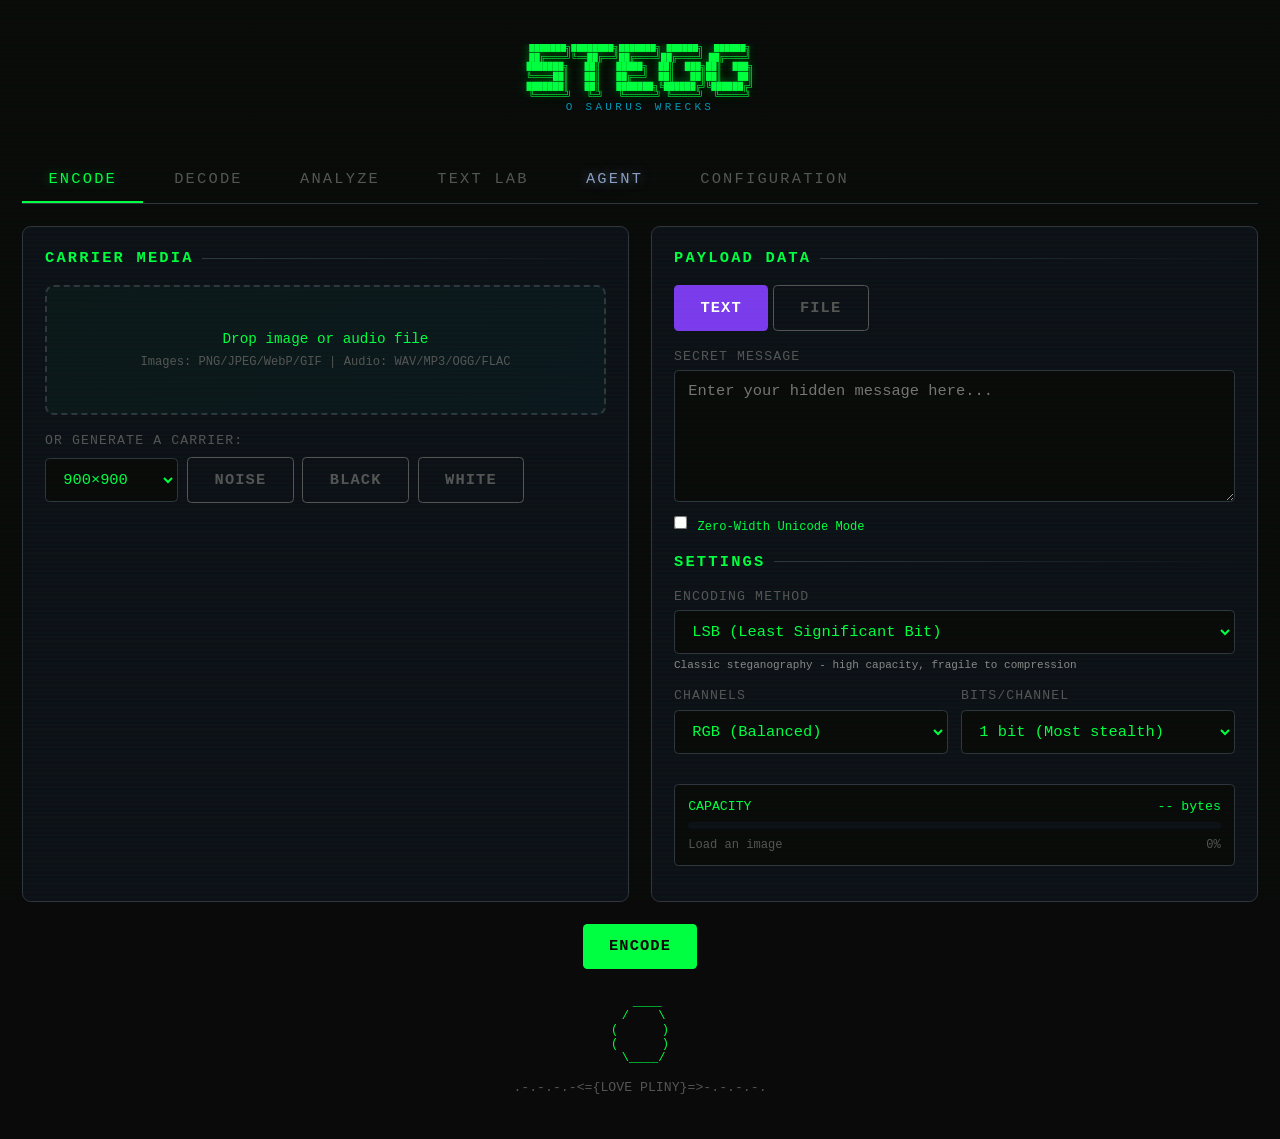
==== commit b9837cd2: "Move Agent settings to Configuration and limit corner shortcut to SPECTER" ====
--- a/index.html
+++ b/index.html
@@ -651,8 +651,8 @@
             pointer-events: auto !important;
         }
 
-        /* Unlock-all easter egg trigger (bottom-right corner) */
-        .unlock-all-trigger, .polyglot-trigger {
+        /* SPECTER easter egg trigger (bottom-right corner) */
+        .specter-trigger, .polyglot-trigger {
             position: fixed;
             bottom: 0;
             right: 0;
@@ -1463,6 +1463,7 @@
             <button class="tab tab-godmode" data-tab="godmode" id="godmode-tab-btn" style="display: none;">🧬 SPECTER</button>
             <button class="tab tab-textlab" data-tab="textlab" id="textlab-tab-btn">Text Lab</button>
             <button class="tab tab-aiagent" data-tab="aiagent" id="aiagent-tab-btn">Agent</button>
+            <button class="tab" data-tab="configuration" id="configuration-tab-btn">Configuration</button>
         </nav>
 
         <!-- Encode Panel -->
@@ -3214,16 +3215,10 @@
             </div>
         </section>
 
-        <!-- AI Agent Panel -->
-        <section class="panel" id="aiagent-panel">
-            <div class="grid">
-                <div class="card">
-                    <h2 class="card-title" style="color: #8b9dc3;">🤖 AI Steg Analysis Agent</h2>
-                    <p class="text-muted" style="font-size: 11px; margin-bottom: 16px;">
-                        An autonomous AI agent that can both reveal hidden data and conceal secrets using all known steganography techniques.
-                        Powered by OpenRouter - intelligently tests every decoding method for the uploaded file type.
-                    </p>
-
+        <!-- Configuration Panel -->
+        <section class="panel" id="configuration-panel">
+            <div class="card">
+                <h2 class="card-title">Configuration</h2>
                     <div class="form-group">
                         <label for="aiagent-api-key">OpenRouter API Key</label>
                         <div id="aiagent-openrouter-auth"></div>
@@ -3252,6 +3247,19 @@
                             Any model ID from <a href="https://openrouter.ai/models" target="_blank" style="color: var(--secondary);">openrouter.ai/models</a> — including free models
                         </div>
                     </div>
+
+            </div>
+        </section>
+
+        <!-- AI Agent Panel -->
+        <section class="panel" id="aiagent-panel">
+            <div class="grid">
+                <div class="card">
+                    <h2 class="card-title" style="color: #8b9dc3;">🤖 AI Steg Analysis Agent</h2>
+                    <p class="text-muted" style="font-size: 11px; margin-bottom: 16px;">
+                        An autonomous AI agent that can both reveal hidden data and conceal secrets using all known steganography techniques.
+                        Powered by OpenRouter - intelligently tests every decoding method for the uploaded file type.
+                    </p>
 
                     <div class="form-group">
                         <label>Agent Mode</label>
@@ -3404,9 +3412,9 @@
 
     <!-- Nested polyglots Easter Egg Trigger (upper-left corner, triple-click) -->
     <div class="polyglot-trigger" id="polyglot-trigger"></div>
+    <div class="specter-trigger" id="specter-trigger"></div>
 
     <!-- Unlock All Easter Eggs Trigger (bottom-right corner, triple-click) -->
-    <div class="unlock-all-trigger" id="unlock-all-trigger"></div>
 
     <!-- Matryoshka Mode Indicator (shown when active) -->
     <div class="matryoshka-indicator hidden" id="matryoshka-indicator" onclick="deactivateMatryoshka()">
@@ -11304,7 +11312,7 @@
                 }
             };
         }
-        const handleUnlockAllClick = easterEggTripleClick(activateAllEasterEggs);
+        const handleSpecterClick = easterEggTripleClick(() => activateGodmode());
         const handlePolyglotClick = easterEggTripleClick(() => {
             if (state.polyglotMode) deactivatePolyglot();
             else activatePolyglot();
@@ -11323,40 +11331,6 @@
             if (tab.classList.contains('active')) document.querySelector('.tab[data-tab="encode"]').click();
             tab.style.display = 'none';
             notify('Nested polyglots mode deactivated', 'info');
-        }
-
-        function activateAllEasterEggs() {
-            activatePolyglot({ navigate: false, announce: false });
-            // Activate Text Lab
-            if (!textLabUnlocked) {
-                const textLabTab = document.getElementById('textlab-tab-btn');
-                if (textLabTab) textLabTab.style.display = 'inline-block';
-                textLabUnlocked = true;
-            }
-
-            // Activate Matryoshka
-            if (!state.matryoshkaMode) {
-                state.matryoshkaMode = true;
-                const matTab = document.getElementById('matryoshka-tab-btn');
-                if (matTab) matTab.style.display = '';
-                document.getElementById('matryoshka-indicator').classList.remove('hidden');
-                document.getElementById('matryoshka-decode-btn').classList.remove('hidden');
-            }
-
-            // Activate SPECTER
-            if (!state.godmodeActive) {
-                state.godmodeActive = true;
-                const godTab = document.getElementById('godmode-tab-btn');
-                if (godTab) godTab.style.display = '';
-                document.getElementById('godmode-indicator').classList.remove('hidden');
-            }
-
-            // Flash effect on the trigger corner
-            const trigger = document.getElementById('unlock-all-trigger');
-            trigger.classList.add('unlock-all-flash');
-            setTimeout(() => trigger.classList.remove('unlock-all-flash'), 600);
-
-            notify('🔓 ALL EASTER EGGS UNLOCKED — Text Lab + Nested Stegg + SPECTER + Nested polyglots', 'success');
         }
 
         function updateMatryoshkaDepth(value) {
@@ -23273,8 +23247,8 @@
             document.getElementById('matryoshka-trigger').addEventListener('click', toggleMatryoshka);
 
             // Unlock-all easter egg trigger (triple-click bottom-right corner)
-            document.getElementById('unlock-all-trigger').addEventListener('click', handleUnlockAllClick);
             document.getElementById('polyglot-trigger').addEventListener('click', handlePolyglotClick);
+            document.getElementById('specter-trigger').addEventListener('click', handleSpecterClick);
 
             // Bitplane slider for channel visualization
             document.getElementById('bitplane-slider')?.addEventListener('input', (e) => {
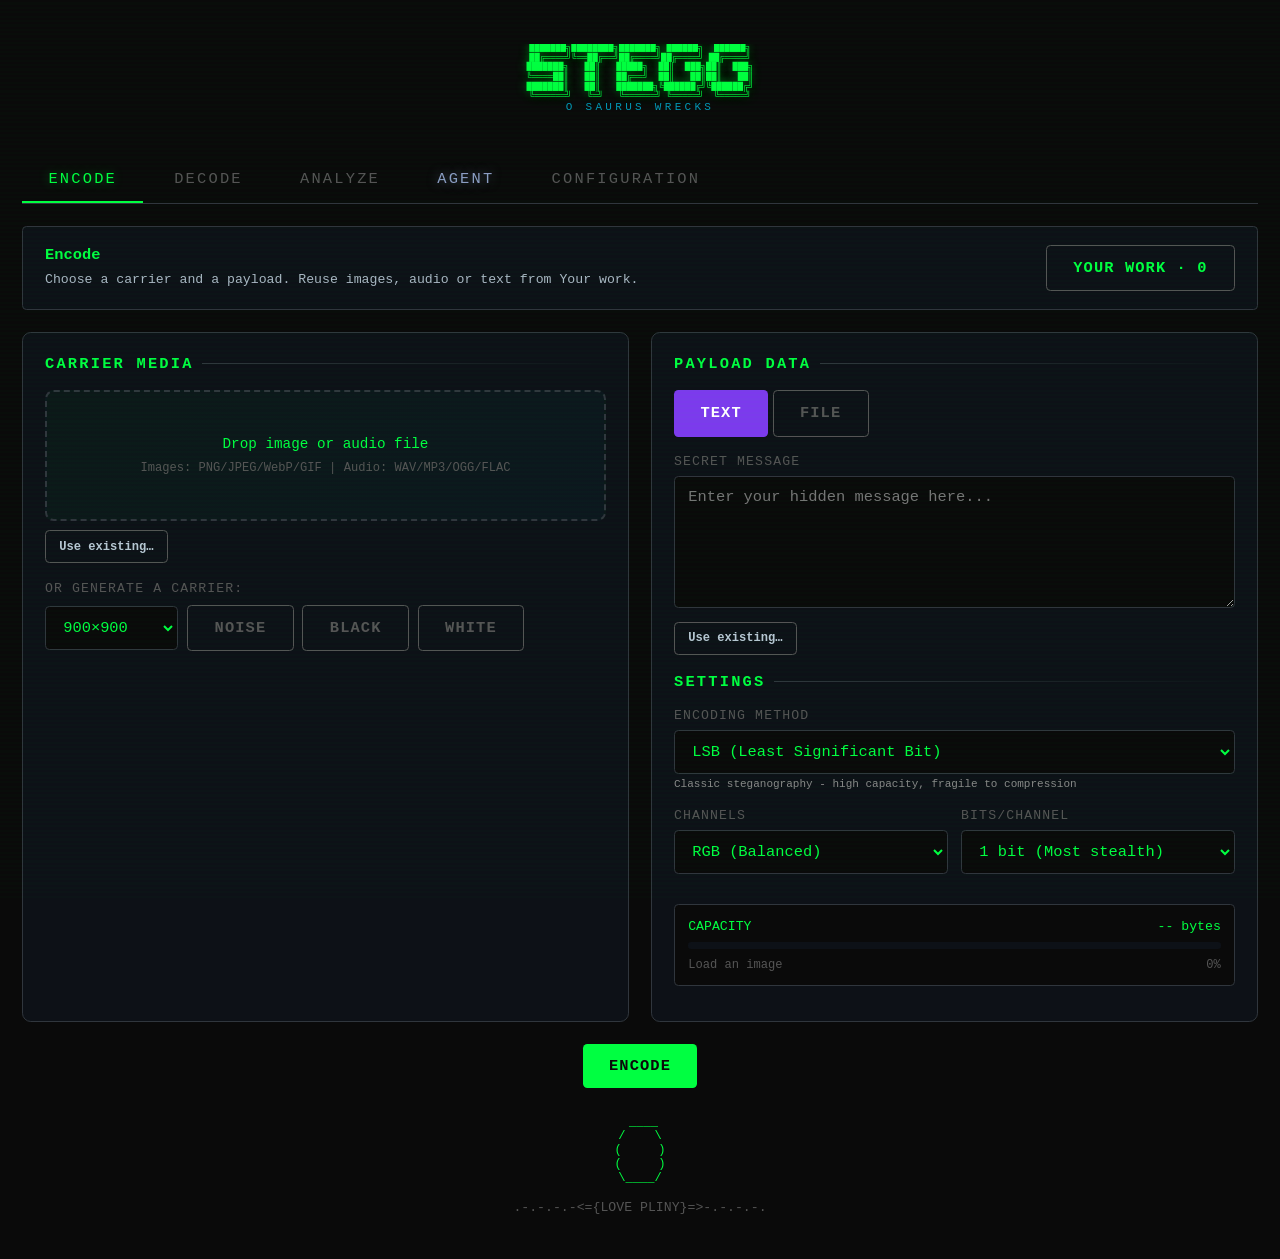
==== commit 192825f7: "Connect browser workflows through reusable artifact and input ports Add immutable browser-local arti" ====
--- a/index.html
+++ b/index.html
@@ -5,8 +5,9 @@
     <meta name="viewport" content="width=device-width, initial-scale=1.0, maximum-scale=5.0, user-scalable=yes">
     <title>🥚 STE.GG 🦕</title>
     <link rel="stylesheet" href="polyglot.css">
+    <link rel="stylesheet" href="st3gg-workflow.css?v=20261104-3">
     <link rel="stylesheet" href="st3gg-agent-models.css?v=20261028-models2">
-    <link rel="stylesheet" href="polyglot-workspace.css?v=20261025-zipcomments5">
+    <link rel="stylesheet" href="polyglot-workspace.css?v=20261104-sequences1">
     <style>
         :root {
             --primary: #00ff41;
@@ -1458,10 +1459,10 @@
             <button class="tab active" data-tab="encode">Encode</button>
             <button class="tab" data-tab="decode">Decode</button>
             <button class="tab" data-tab="analyze">Analyze</button>
-            <button class="tab" data-tab="polyglot" id="polyglot-tab-btn" style="display: none;">Nested polyglots</button>
-            <button class="tab tab-matryoshka" data-tab="matryoshka" id="matryoshka-tab-btn" style="display: none;">🪆 Nested Stegg</button>
+            <button class="tab" data-tab="polyglot" id="polyglot-tab-btn" style="display: none;">Image + ZIP layers</button>
+            <button class="tab tab-matryoshka" data-tab="matryoshka" id="matryoshka-tab-btn" style="display: none;">Nested image payloads</button>
             <button class="tab tab-godmode" data-tab="godmode" id="godmode-tab-btn" style="display: none;">🧬 SPECTER</button>
-            <button class="tab tab-textlab" data-tab="textlab" id="textlab-tab-btn">Text Lab</button>
+            <button class="tab tab-textlab" data-tab="textlab" id="textlab-tab-btn" style="display: none;">Text Lab</button>
             <button class="tab tab-aiagent" data-tab="aiagent" id="aiagent-tab-btn">Agent</button>
             <button class="tab" data-tab="configuration" id="configuration-tab-btn">Configuration</button>
         </nav>
@@ -1569,7 +1570,7 @@
                         <div class="form-group">
                             <label class="form-label">Secret Message</label>
                             <textarea class="form-textarea" id="encode-text" placeholder="Enter your hidden message here..."></textarea>
-                            <div style="margin-top: 8px; display: flex; align-items: center; gap: 12px;">
+                            <div hidden style="margin-top: 8px; display: none; align-items: center; gap: 12px;">
                                 <label class="form-check" style="margin: 0;">
                                     <input type="checkbox" id="zerowidth-toggle" onchange="toggleZeroWidth()">
                                     <span style="font-size: 11px;">Zero-Width Unicode Mode</span>
@@ -2029,6 +2030,7 @@
                             <span id="capacity-percent">0%</span>
                         </div>
                     </div>
+                    <div id="audio-capacity" class="capacity-meter hidden"></div>
                 </div>
             </div>
 
@@ -2391,7 +2393,7 @@
             </div>
 
             <div class="btn-group" style="justify-content: center;">
-                <button class="btn btn-primary" onclick="doAnalyze()">ANALYZE</button>
+                <button class="btn btn-primary" id="analyze-run-btn" onclick="doAnalyze()">ANALYZE</button>
             </div>
 
             <!-- Audio Analysis Section (shown for audio) -->
@@ -2751,7 +2753,7 @@
         <!-- Matryoshka Panel (Hidden Tab) -->
         <section class="panel" id="matryoshka-panel">
             <div class="matryoshka-header">
-                <h1 class="matryoshka-main-title">🪆 NESTED STEGG 🪆</h1>
+                <h1 class="matryoshka-main-title">NESTED IMAGE PAYLOADS</h1>
                 <p class="matryoshka-main-subtitle">Multi-Layer Steganography</p>
             </div>
 
@@ -3232,7 +3234,7 @@
                     </div>
 
                     <div class="form-group">
-                        <label>Model</label>
+                        <label>Analysis / Agent model</label>
                         <select id="aiagent-model" class="select" onchange="toggleCustomModel()">
                             <option value="anthropic/claude-opus-4.6" selected>Claude Opus 4.6 (Recommended)</option>
                             <option value="anthropic/claude-sonnet-4.6">Claude Sonnet 4.6</option>
@@ -3248,6 +3250,16 @@
                         </div>
                     </div>
 
+                <div class="form-group">
+                        <label for="aiagent-image-model" style="display:block; margin-top:10px;">Image generation model</label>
+                        <input type="text" id="aiagent-image-model" class="input" value="google/gemini-2.5-flash-image" placeholder="OpenRouter image model ID">
+                </div>
+                <div class="form-group">
+                    <label for="planning-model">Vision / planning model</label>
+                    <input type="text" class="input" id="planning-model" placeholder="Use the analysis model unless overridden">
+                    <p class="text-muted">Used for image sequence planning. A run may override this choice.</p>
+                </div>
+                <p class="workflow-settings-note">Connection and model choices are shared by Agent and image + ZIP layers. Files stay in this browser until you start an AI action.</p>
             </div>
         </section>
 
@@ -3301,8 +3313,8 @@
                             <button class="btn btn-sm" onclick="generateCarrierImage()" id="aiagent-generate-btn" style="background: #8b5cf6; color: #fff; white-space: nowrap; padding: 6px 12px;">🎨 Generate</button>
                         </div>
                         <div id="aiagent-generate-status" style="display: none; margin-top: 6px; font-size: 11px; color: #8b5cf6;"></div>
-                        <label for="aiagent-image-model" style="display:block; margin-top:10px;">Image model (shared with polyglot layers)</label>
-                        <input type="text" id="aiagent-image-model" class="input" value="google/gemini-2.5-flash-image" placeholder="OpenRouter image model ID">
+                        <button type="button" class="btn btn-secondary" onclick="document.querySelector('.tabs [data-tab=configuration]').click()">Model settings</button>
+                        <p class="workflow-model-summary"></p>
                         <button type="button" class="btn btn-secondary btn-sm" onclick="ST3GGImageAgent.cancel()">Cancel image generation</button>
                         <img id="aiagent-conceal-preview" class="image-preview hidden">
                         <div id="aiagent-conceal-info" class="image-info"></div>
@@ -6679,6 +6691,7 @@
 
             const preview = document.getElementById('encode-carrier-preview');
             preview.src = canvas.toDataURL('image/png');
+            canvas.toBlob(blob => { if(blob) ST3GGTransfers.publish('encode.carrier',ST3GGTransfers.artifact({blob,name:'generated-carrier.png',source:'Generated carrier'})); },'image/png');
             preview.classList.remove('hidden');
 
             document.getElementById('encode-carrier-info').textContent =
@@ -7876,6 +7889,7 @@
         }
 
         function activateTextLab() {
+            textLabUnlocked = true;
             const tabBtn = document.getElementById('textlab-tab-btn');
             if (tabBtn) {
                 tabBtn.style.display = 'inline-block';
@@ -7884,6 +7898,7 @@
                     tabBtn.click();
                 }, 50);
             }
+            document.dispatchEvent(new CustomEvent('st3gg-feature-change'));
             notify('🔤 Text Lab unlocked! Hide messages in plain text.', 'success');
         }
 
@@ -8271,6 +8286,7 @@
 
                 if (result) {
                     document.getElementById('textlab-output').value = result;
+                    ST3GGWorkflow.recordBytes('textlab.encoded', result, 'encoded-text.txt', 'Text Lab');
                     document.getElementById('textlab-stats').textContent = stats;
                     notify('Encoded successfully!', 'success');
                 } else {
@@ -8409,6 +8425,7 @@
 
                 if (result) {
                     document.getElementById('textlab-decode-output').value = result;
+                    ST3GGWorkflow.recordBytes('textlab.decoded', result, 'decoded-message.txt', 'Text Lab');
                     document.getElementById('textlab-decode-stats').textContent = `Decoded ${result.length} chars`;
                     notify('Decoded successfully!', 'success');
                 } else {
@@ -8944,6 +8961,7 @@
         }
 
         function updateCapacity() {
+            if (state.encodeMediaType === 'audio') { updateAudioCapacity(); return; }
             if (!state.carrierCanvas) {
                 document.getElementById('capacity-bytes').textContent = '-- bytes';
                 document.getElementById('capacity-fill').style.width = '0%';
@@ -9029,7 +9047,7 @@
 
         async function doEncode() {
             // Check if we're in audio mode
-            if (state.mediaType === 'audio') {
+            if (state.encodeMediaType === 'audio') {
                 return doAudioEncode();
             }
 
@@ -9139,6 +9157,9 @@
                     document.getElementById('quick-download-btn').classList.remove('hidden');
                     document.getElementById('download-extension').textContent = '.png';
 
+                    state.workflowResultKind = 'image';
+                    document.getElementById('encode-result-preview').classList.remove('hidden');
+                    await ST3GGWorkflow.recordEncoded();
                     notify('PNG Chunk encoding successful!', 'success');
                     return; // Exit early - PNG Chunk handles its own output
                 } else if (method === 'F5') {
@@ -9178,6 +9199,7 @@
                     // Store JPEG result instead of canvas
                     state.encodedResult = null; // Clear canvas result
                     state.encodedJpegResult = stegoJpeg;
+                    state.encodedPngChunkResult = null;
 
                     // Display result
                     const blob = new Blob([stegoJpeg], { type: 'image/jpeg' });
@@ -9190,6 +9212,9 @@
                     document.getElementById('quick-download-btn').classList.remove('hidden');
                     document.getElementById('download-extension').textContent = '.jpg';
 
+                    state.workflowResultKind = 'image';
+                    document.getElementById('encode-result-preview').classList.remove('hidden');
+                    await ST3GGWorkflow.recordEncoded();
                     notify('F5 encoding successful! Output: JPEG', 'success');
                     return; // Exit early - F5 handles its own output
                 } else if (method === 'TEXTOVERLAY') {
@@ -9212,6 +9237,7 @@
                 }
 
                 state.encodedResult = resultCanvas;
+                state.encodedPngChunkResult = null;
                 state.encodedJpegResult = null; // Clear F5 result when using other methods
 
                 document.getElementById('encode-result').classList.remove('hidden');
@@ -9221,45 +9247,18 @@
                 document.getElementById('quick-download-btn').classList.remove('hidden');
                 document.getElementById('download-extension').textContent = '.png';
 
+                state.workflowResultKind = 'image';
+                document.getElementById('encode-result-preview').classList.remove('hidden');
+                await ST3GGWorkflow.recordEncoded();
                 notify('Encoding successful! Output: PNG (lossless)', 'success');
             } catch (e) {
                 notify(e.message, 'error');
             }
         }
 
-        function downloadResult() {
-            const customName = document.getElementById('download-filename')?.value || 'stego_output';
-
-            // Handle F5 JPEG output
-            if (state.encodedJpegResult) {
-                const blob = new Blob([state.encodedJpegResult], { type: 'image/jpeg' });
-                const url = URL.createObjectURL(blob);
-                const link = document.createElement('a');
-                link.download = `${customName}.jpg`;
-                link.href = url;
-                link.click();
-                URL.revokeObjectURL(url);
-                return;
-            }
-
-            // Handle PNG Chunk output
-            if (state.encodedPngChunkResult) {
-                const blob = new Blob([state.encodedPngChunkResult], { type: 'image/png' });
-                const url = URL.createObjectURL(blob);
-                const link = document.createElement('a');
-                link.download = `${customName}.png`;
-                link.href = url;
-                link.click();
-                URL.revokeObjectURL(url);
-                return;
-            }
-
-            if (!state.encodedResult) return;
-
-            const link = document.createElement('a');
-            link.download = `${customName}.png`;
-            link.href = state.encodedResult.toDataURL('image/png');
-            link.click();
+        async function downloadResult() {
+            try { ST3GGTransfers.download(await ST3GGWorkflow.encodedArtifact()); }
+            catch (error) { notify(error.message, 'error'); }
         }
 
         async function doSmartScan() {
@@ -9562,6 +9561,7 @@
                     const { filename: extractedName, fileData } = extractFileFromData(deepest.rawData);
                     state.matryoshkaExtractedData = extractedName ? fileData : deepest.rawData;
                     state.matryoshkaExtractedFilename = deepest.filename || extractedName || 'extracted.bin';
+                    ST3GGWorkflow.recordBytes('nested.decoded', state.matryoshkaExtractedData, state.matryoshkaExtractedFilename, 'Nested image payloads');
 
                     // Display in matryoshka panel
                     const extractedDiv = document.getElementById('matryoshka-extracted');
@@ -9620,6 +9620,7 @@
 
             state.extractedData = name ? fileData : data;
             state.extractedFileName = name || 'extracted.txt';
+            ST3GGWorkflow.recordBytes('decode.output', state.extractedData, state.extractedFileName, 'Decode');
 
             const content = document.getElementById('decode-result-content');
             const quickContent = document.getElementById('quick-decode-content');
@@ -9739,6 +9740,7 @@
             output += `╚══════════════════════════════════════╝`;
 
             document.getElementById('analyze-result').textContent = output;
+            ST3GGWorkflow.recordBytes('analysis.report', output, 'analysis-report.txt', 'Analyze report');
 
             // Auto-show visual layers
             showChannelLayers();
@@ -11572,15 +11574,7 @@
                 // Encode from innermost to outermost
                 const result = await matryoshkaEncode(payload, carriers, channelName, bitsPerChannel, embedMode);
 
-                // Download result
-                result.canvas.toBlob(blob => {
-                    const url = URL.createObjectURL(blob);
-                    const a = document.createElement('a');
-                    a.href = url;
-                    a.download = `matryoshka_encoded.png`;
-                    a.click();
-                    URL.revokeObjectURL(url);
-                }, 'image/png');
+                await ST3GGWorkflow.outputCanvas('nested.encoded', result.canvas, 'nested_payloads.png', 'Nested image payloads', 'matryoshka');
 
                 notify(`🪆 Encoded! ${depth} layers, ${modeLabel}, ${outerCanvas.width}x${outerCanvas.height}`, 'success');
 
@@ -12587,16 +12581,8 @@
                     });
                 }
 
-                // Download
                 const ghostSuffix = ghost ? '_ghost' : '';
-                resultCanvas.toBlob(blob => {
-                    const url = URL.createObjectURL(blob);
-                    const a = document.createElement('a');
-                    a.href = url;
-                    a.download = `godmode_${embedMode}${ghostSuffix}_encoded.png`;
-                    a.click();
-                    URL.revokeObjectURL(url);
-                }, 'image/png');
+                await ST3GGWorkflow.outputCanvas('specter.encoded', resultCanvas, `specter_${embedMode}${ghostSuffix}.png`, 'SPECTER', 'godmode');
 
                 const modeInfo = embedMode === 'dct' ? 'DCT (compression-resistant)' : `LSB ${density}% density`;
                 const ghostInfo = ghost ? ' + 👻 Ghost Mode' : '';
@@ -12676,6 +12662,7 @@
                     state.godmodeDecodedFilename = 'decoded.txt';
                 }
 
+                ST3GGWorkflow.recordBytes('specter.decoded', state.godmodeDecodedData, state.godmodeDecodedFilename, 'SPECTER');
                 notify(`🧬 SPECTER decoded (${usedMode} mode)!`, 'success');
 
             } catch (err) {
@@ -20387,6 +20374,7 @@
                 notify('Carrier image generated', 'success');
             }
 
+            if (state.aiAgentConcealCanvas) await ST3GGWorkflow.outputCanvas('agent.carrier',state.aiAgentConcealCanvas,'agent-carrier.png','Agent carrier','aiagent');
             btn.disabled = false;
         }
 
@@ -20511,7 +20499,7 @@
                 previewContent = `<code style="font-size: 9px; color: #888;">${artifact.preview}</code>`;
             }
 
-            artifactsEl.innerHTML += `<div style="margin-bottom: 8px; padding: 8px; background: #1a1a2f; border-left: 3px solid #00d4ff;">
+            artifactsEl.insertAdjacentHTML('beforeend', `<div style="margin-bottom: 8px; padding: 8px; background: #1a1a2f; border-left: 3px solid #00d4ff;">
                 <div style="display: flex; justify-content: space-between; align-items: center;">
                     <strong style="color: #00d4ff;">${artifact.format}</strong>
                     <span style="color: var(--text-dim); font-size: 10px;">${formatSize(artifact.size)}</span>
@@ -20519,7 +20507,8 @@
                 <div style="color: var(--text-dim); font-size: 10px; margin-top: 2px;">${artifact.method}</div>
                 ${previewContent}
                 <a href="${url}" download="${filename}" style="display: inline-block; margin-top: 4px; padding: 4px 8px; background: #00d4ff22; border: 1px solid #00d4ff; color: #00d4ff; font-size: 10px; text-decoration: none; border-radius: 3px;">⬇ Download ${filename}</a>
-            </div>`;
+            </div>`);
+            ST3GGWorkflow.attachArtifact(artifactsEl.lastElementChild, artifact);
 
             artifactsEl.scrollTop = artifactsEl.scrollHeight;
             aiAgentLog(`📦 Artifact extracted: ${artifact.format} (${formatSize(artifact.size)})`, 'success');
@@ -21064,6 +21053,9 @@
             state.mediaType = 'audio';
 
             if (panel === 'encode') {
+                state.encodeMediaType = 'audio';
+                document.getElementById('encode-capacity').classList.add('hidden');
+                document.getElementById('audio-capacity').classList.remove('hidden');
                 // Update card styling
                 const card = document.getElementById('encode-carrier-card');
                 card.style.borderColor = '#00d4ff55';
@@ -21155,6 +21147,9 @@
             state.mediaType = 'image';
 
             if (panel === 'encode') {
+                state.encodeMediaType = 'image';
+                document.getElementById('encode-capacity').classList.remove('hidden');
+                document.getElementById('audio-capacity').classList.add('hidden');
                 // Reset card styling
                 const card = document.getElementById('encode-carrier-card');
                 card.style.borderColor = '';
@@ -21235,12 +21230,12 @@
         }
 
         // Load audio file for encode panel
-        async function loadAudioCarrier(file) {
+        async function loadAudioCarrier(file, prepared) {
             try {
                 notify('Loading audio...', 'info');
                 const audioCtx = getAudioContext();
                 const arrayBuffer = await file.arrayBuffer();
-                const audioBuffer = await audioCtx.decodeAudioData(arrayBuffer);
+                const audioBuffer = prepared || await audioCtx.decodeAudioData(arrayBuffer);
 
                 state.audioBuffer = audioBuffer;
 
@@ -21264,12 +21259,12 @@
 
                 notify('🎵 Audio loaded successfully!', 'success');
             } catch (e) {
-                notify('Error loading audio: ' + e.message, 'error');
+                throw e;
             }
         }
 
         // Load audio file for decode panel
-        async function loadAudioForDecode(file) {
+        async function loadAudioForDecode(file, prepared) {
             try {
                 notify('Loading audio...', 'info');
                 const arrayBuffer = await file.arrayBuffer();
@@ -21290,7 +21285,7 @@
 
                 // Also load via Web Audio API for playback/visualization
                 const audioCtx = getAudioContext();
-                const audioBuffer = await audioCtx.decodeAudioData(arrayBuffer);
+                const audioBuffer = prepared || await audioCtx.decodeAudioData(arrayBuffer);
                 state.decodeAudioBuffer = audioBuffer;
 
                 // Display metadata
@@ -21335,7 +21330,7 @@
 
                 notify('🎵 Audio loaded for decode!', 'success');
             } catch (e) {
-                notify('Error loading audio: ' + e.message, 'error');
+                throw e;
             }
         }
 
@@ -21368,12 +21363,12 @@
         }
 
         // Load audio file for analyze panel
-        async function loadAudioForAnalyze(file) {
+        async function loadAudioForAnalyze(file, prepared) {
             try {
                 notify('Loading audio...', 'info');
                 const audioCtx = getAudioContext();
                 const arrayBuffer = await file.arrayBuffer();
-                const audioBuffer = await audioCtx.decodeAudioData(arrayBuffer);
+                const audioBuffer = prepared || await audioCtx.decodeAudioData(arrayBuffer);
 
                 state.analyzeAudioBuffer = audioBuffer;
 
@@ -21391,7 +21386,7 @@
 
                 notify('🎵 Audio loaded for analysis!', 'success');
             } catch (e) {
-                notify('Error loading audio: ' + e.message, 'error');
+                throw e;
             }
         }
 
@@ -21890,7 +21885,7 @@
 
         // Update audio capacity display
         function updateAudioCapacity() {
-            const capacityEl = document.getElementById('encode-capacity');
+            const capacityEl = document.getElementById('audio-capacity');
             if (!capacityEl) return;
 
             if (!state.audioBuffer) {
@@ -22225,11 +22220,15 @@
                         <p class="text-muted">Method: ${method.replace('AUDIO_', '')}</p>
                         <p class="text-muted">Duration: ${formatAudioTime(state.audioBuffer.duration)}</p>
                         <p class="text-muted">Sample Rate: ${state.audioBuffer.sampleRate}Hz</p>
-                        <button class="btn btn-primary mt-3" onclick="downloadAudioResult()">Download WAV</button>
+
                     </div>
                 `;
 
-                notify('🎵 Audio encoded! Click Download WAV to save.', 'success');
+                state.workflowResultKind = 'audio';
+                document.querySelector('#encode-result h2').textContent = 'Encoded audio';
+                document.getElementById('download-extension').textContent = '.wav';
+                await ST3GGWorkflow.recordEncoded();
+                notify('Audio encoded. Download or use it in another tool.', 'success');
 
             } catch (e) {
                 notify('Encode error: ' + e.message, 'error');
@@ -22514,6 +22513,10 @@
                     }
                 }
 
+                state.extractedData = state.decodedData;
+                state.extractedFileName = state.decodedFilename || 'decoded.bin';
+                ST3GGWorkflow.recordBytes('decode.output',state.extractedData,state.extractedFileName,'Audio decode');
+
                 // Also show in quick result
                 const quickResult = document.getElementById('quick-decode-result');
                 const quickContent = document.getElementById('quick-decode-content');
@@ -22623,6 +22626,7 @@
             drawAudioLSBHistogram(samples);
             drawAudioFrequencySpectrum(samples, sampleRate);
 
+            ST3GGWorkflow.recordBytes('analysis.report',output,'audio-analysis-report.txt','Audio analysis');
             notify('🎵 Audio analysis complete!', 'success');
         }
 
@@ -22842,6 +22846,7 @@
             document.querySelectorAll('.tab').forEach(tab => {
                 tab.addEventListener('click', () => {
                     if (tab.dataset.tab === 'polyglot' && !state.polyglotMode) return;
+                    if (tab.dataset.tab === 'textlab' && !textLabUnlocked) return;
                     document.querySelectorAll('.tab').forEach(t => t.classList.remove('active'));
                     document.querySelectorAll('.panel').forEach(p => p.classList.remove('active'));
                     tab.classList.add('active');
@@ -22854,73 +22859,13 @@
             initTextLabEasterEgg();
 
             // Global paste handler for images
-            document.addEventListener('paste', e => {
-                const items = e.clipboardData?.items;
-                if (!items) return;
-
-                for (const item of items) {
-                    if (item.type.startsWith('image/')) {
-                        e.preventDefault();
-                        const file = item.getAsFile();
-                        if (!file) return;
-
-                        // Determine active panel and route accordingly
-                        const activePanel = document.querySelector('.panel.active');
-                        if (!activePanel) return;
-
-                        const panelId = activePanel.id;
-                        const img = new Image();
-                        img.onload = () => {
-                            const canvas = imageToCanvas(img);
-
-                            if (panelId === 'encode-panel') {
-                                state.carrierCanvas = canvas;
-                                document.getElementById('encode-carrier-preview').src = img.src;
-                                document.getElementById('encode-carrier-preview').classList.remove('hidden');
-                                document.getElementById('encode-carrier-info').textContent = `Pasted | ${img.width}x${img.height}`;
-                                updateCapacity();
-                                notify('Image pasted as carrier', 'success');
-                            } else if (panelId === 'decode-panel') {
-                                state.decodeCanvas = canvas;
-                                document.getElementById('decode-image-preview').src = img.src;
-                                document.getElementById('decode-image-preview').classList.remove('hidden');
-                                document.getElementById('decode-image-info').textContent = `Pasted | ${img.width}x${img.height}`;
-                                // Exhaustive header search
-                                const headerResult = findStegHeader(canvas);
-                                const detection = document.getElementById('decode-detection');
-                                if (headerResult) {
-                                    const { header, channelStr, detectedBits } = headerResult;
-                                    detection.innerHTML = `<div style="color: var(--primary); background: rgba(0,255,65,0.1); padding: 8px; border: 1px solid var(--primary); border-radius: 4px;">
-                                        ✓ STEG v${header.version} detected @ ${channelStr} ${detectedBits}-bit<br>
-                                        Payload: ${header.channels.map(c => ['R','G','B','A'][c]).join('')} ${header.bitsPerChannel}-bit<br>
-                                        Size: ${formatSize(header.originalLength)}
-                                    </div>`;
-                                } else {
-                                    detection.innerHTML = `<div style="color: var(--warning); background: rgba(255,255,0,0.1); padding: 8px; border: 1px solid var(--border); border-radius: 4px;">
-                                        ⚠ No STEG header found - use Smart Scan
-                                    </div>`;
-                                }
-                                notify('Image pasted for decoding', 'success');
-                            } else if (panelId === 'analyze-panel') {
-                                state.analyzeCanvas = canvas;
-                                document.getElementById('analyze-image-preview').src = img.src;
-                                document.getElementById('analyze-image-preview').classList.remove('hidden');
-                                document.getElementById('analyze-image-info').textContent = `Pasted | ${img.width}x${img.height}`;
-                                notify('Image pasted for analysis', 'success');
-                            } else if (panelId === 'matryoshka-panel') {
-                                // Use as outer carrier or decode input based on context
-                                state.matryoshkaOuterCarrier = canvas;
-                                document.getElementById('matryoshka-outer-preview').src = img.src;
-                                document.getElementById('matryoshka-outer-preview').classList.remove('hidden');
-                                document.getElementById('matryoshka-outer-info').textContent = `Pasted | ${img.width}x${img.height}`;
-                                updateMatryoshkaSizeInfo();
-                                notify('Image pasted as Nested Stegg carrier', 'success');
-                            }
-                        };
-                        img.src = URL.createObjectURL(file);
-                        break;
-                    }
-                }
+            document.addEventListener('paste', event => {
+                const panel = document.querySelector('.panel.active')?.id;
+                const input = {'encode-panel':'encode-carrier-input','decode-panel':'decode-image-input','analyze-panel':'analyze-image-input','matryoshka-panel':'matryoshka-outer-input','godmode-panel':'godmode-carrier-input','aiagent-panel':state.aiAgentMode==='encode'?'aiagent-conceal-input':'aiagent-reveal-input'}[panel];
+                if(!input)return;
+                const item=[...(event.clipboardData?.items||[])].find(item=>item.type.startsWith('image/'));
+                const file=item?.getAsFile();if(!file)return;
+                event.preventDefault();ST3GGInputPorts.loadInput(input,file).catch(error=>notify(error.message,'error'));
             });
 
             // Drop zones
@@ -22968,241 +22913,54 @@
             });
 
             setupDropZone('encode-carrier-drop', 'encode-carrier-input', file => {
-                // Check if it's an audio file
-                const isAudio = file.type.startsWith('audio/') ||
-                    /\.(wav|mp3|ogg|flac|m4a|aac)$/i.test(file.name);
-
-                if (isAudio) {
-                    // Handle audio file
-                    switchToAudioMode('encode');
-                    loadAudioCarrier(file);
-                } else {
-                    // Handle image file
-                    switchToImageMode('encode');
-                    const img = new Image();
-                    const isGif = file.type === 'image/gif' || file.name.toLowerCase().endsWith('.gif');
-                    img.onload = () => {
-                        state.carrierCanvas = imageToCanvas(img);
-                        state.carrierOriginalType = file.type;
-                        document.getElementById('encode-carrier-preview').src = img.src;
-                        document.getElementById('encode-carrier-preview').classList.remove('hidden');
-                        document.getElementById('encode-carrier-info').textContent =
-                            `${file.name} | ${img.width}x${img.height}`;
-                        updateCapacity();
-                        updateTextOverlayPreview();
-
-                        // Warn about GIF limitations
-                        if (isGif) {
-                            notify('GIF loaded: Animation will be lost. Output will be PNG.', 'warning');
-                        }
-                    };
-                    img.src = URL.createObjectURL(file);
-                }
+                ST3GGInputPorts.loadInput('encode-carrier-input', file).catch(error => notify(error.message, 'error'));
             });
 
             setupDropZone('encode-file-drop', 'encode-file-input', file => {
-                const reader = new FileReader();
-                reader.onload = e => {
-                    state.payloadFile = new Uint8Array(e.target.result);
-                    state.payloadFileName = file.name;
-                    document.getElementById('encode-file-info').textContent =
-                        `${file.name} (${formatSize(file.size)})`;
-                    updateCapacity();
-                };
-                reader.readAsArrayBuffer(file);
+                ST3GGInputPorts.loadInput('encode-file-input', file).catch(error => notify(error.message, 'error'));
             });
 
+            // Uploads and cross-tab handoffs share image and raw-byte handling.
             setupDropZone('decode-image-drop', 'decode-image-input', file => {
-                // Detect if it's an audio file
-                const isAudio = file.type.startsWith('audio/') ||
-                    /\.(wav|mp3|ogg|flac|m4a|aac)$/i.test(file.name);
-
-                if (isAudio) {
-                    switchToAudioMode('decode');
-                    loadAudioForDecode(file);
-                } else {
-                    switchToImageMode('decode');
-
-                    // For F5: Store raw JPEG data if it's a JPEG file
-                    const isJpeg = file.type === 'image/jpeg' ||
-                        /\.(jpg|jpeg)$/i.test(file.name);
-                    // For PNG Chunk: Store raw PNG data if it's a PNG file
-                    const isPng = file.type === 'image/png' ||
-                        /\.png$/i.test(file.name);
-
-                    if (isJpeg) {
-                        const reader = new FileReader();
-                        reader.onload = () => {
-                            state.decodeJpegData = new Uint8Array(reader.result);
-                        };
-                        reader.readAsArrayBuffer(file);
-                        state.decodePngData = null;
-                    } else if (isPng) {
-                        const reader = new FileReader();
-                        reader.onload = () => {
-                            state.decodePngData = new Uint8Array(reader.result);
-                        };
-                        reader.readAsArrayBuffer(file);
-                        state.decodeJpegData = null;
-                    } else {
-                        state.decodeJpegData = null;
-                        state.decodePngData = null;
-                    }
-
-                    const img = new Image();
-                    img.onload = async () => {
-                        // For PNG files with raw bytes available, use direct PNG parsing
-                        // to bypass canvas premultiplied alpha (which corrupts alpha-channel steg).
-                        // putImageData does NOT premultiply, so this preserves exact pixel values.
-                        if (state.decodePngData) {
-                            const rawCanvas = await pngBytesToCanvas(state.decodePngData);
-                            if (rawCanvas) {
-                                state.decodeCanvas = rawCanvas;
-                            } else {
-                                state.decodeCanvas = imageToCanvas(img); // fallback
-                            }
-                        } else {
-                            state.decodeCanvas = imageToCanvas(img);
-                        }
-                        document.getElementById('decode-image-preview').src = img.src;
-                        document.getElementById('decode-image-preview').classList.remove('hidden');
-                        let formatInfo = '';
-                        if (isJpeg) formatInfo = ' (JPEG - F5 ready)';
-                        else if (isPng) formatInfo = ' (PNG - Chunk ready)';
-                        document.getElementById('decode-image-info').textContent =
-                            `${file.name} | ${img.width}x${img.height}${formatInfo}`;
-
-                        // Exhaustive header search
-                        const headerResult = findStegHeader(state.decodeCanvas);
-
-                        const detection = document.getElementById('decode-detection');
-                        if (headerResult) {
-                            const { header, channelStr, detectedBits } = headerResult;
-                            detection.innerHTML = `<div style="color: var(--primary); background: rgba(0,255,65,0.1); padding: 8px; border: 1px solid var(--primary); border-radius: 4px;">
-                                ✓ STEG v${header.version} detected @ ${channelStr} ${detectedBits}-bit<br>
-                                Payload: ${header.channels.map(c => ['R','G','B','A'][c]).join('')} ${header.bitsPerChannel}-bit<br>
-                                Size: ${formatSize(header.originalLength)}
-                            </div>`;
-                        } else {
-                            detection.innerHTML = `<div style="color: var(--warning); background: rgba(255,255,0,0.1); padding: 8px; border: 1px solid var(--border); border-radius: 4px;">
-                                ⚠ No STEG header found - use Smart Scan${isJpeg ? ' or try F5 with password' : ''}
-                            </div>`;
-                        }
-                    };
-                    img.src = URL.createObjectURL(file);
-                }
+                ST3GGInputPorts.loadInput('decode-image-input', file).catch(error => notify(error.message, 'error'));
             });
-
             setupDropZone('analyze-image-drop', 'analyze-image-input', file => {
-                // Detect if it's an audio file
-                const isAudio = file.type.startsWith('audio/') ||
-                    /\.(wav|mp3|ogg|flac|m4a|aac)$/i.test(file.name);
-
-                if (isAudio) {
-                    switchToAudioMode('analyze');
-                    loadAudioForAnalyze(file);
-                } else {
-                    switchToImageMode('analyze');
-                    state.analyzeFile = file;
-                    state.currentFile = file; // For universal metadata analyzer
-                    const img = new Image();
-                    img.onload = () => {
-                        state.analyzeCanvas = imageToCanvas(img);
-                        document.getElementById('analyze-image-preview').src = img.src;
-                        document.getElementById('analyze-image-preview').classList.remove('hidden');
-                        document.getElementById('analyze-image-info').textContent =
-                            `${file.name} | ${img.width}x${img.height}`;
-                    };
-                    img.src = URL.createObjectURL(file);
-                }
+                ST3GGInputPorts.loadInput('analyze-image-input', file).catch(error => notify(error.message, 'error'));
             });
 
             // Matryoshka decode drop zone - uses its own canvas
             setupDropZone('matryoshka-decode-drop', 'matryoshka-decode-input', file => {
-                const img = new Image();
-                img.onload = () => {
-                    state.matryoshkaDecodeCanvas = imageToCanvas(img);
-                    document.getElementById('matryoshka-decode-preview').src = img.src;
-                    document.getElementById('matryoshka-decode-preview').classList.remove('hidden');
-                    notify('Image loaded for Nested Stegg decode', 'success');
-                };
-                img.src = URL.createObjectURL(file);
+                ST3GGInputPorts.loadInput('matryoshka-decode-input', file).catch(error => notify(error.message, 'error'));
             });
 
             // Matryoshka outer carrier drop zone
             setupDropZone('matryoshka-outer-drop', 'matryoshka-outer-input', file => {
-                const img = new Image();
-                img.onload = () => {
-                    state.matryoshkaOuterCarrier = imageToCanvas(img);
-                    document.getElementById('matryoshka-outer-preview').src = img.src;
-                    document.getElementById('matryoshka-outer-preview').classList.remove('hidden');
-                    document.getElementById('matryoshka-outer-info').textContent =
-                        `${file.name} | ${img.width}x${img.height}`;
-                    notify('Outer carrier loaded', 'success');
-                    updateMatryoshkaSizeInfo();
-                };
-                img.src = URL.createObjectURL(file);
+                ST3GGInputPorts.loadInput('matryoshka-outer-input', file).catch(error => notify(error.message, 'error'));
             });
 
             // Matryoshka payload file drop zone
             setupDropZone('matryoshka-file-drop', 'matryoshka-file-input', file => {
-                const reader = new FileReader();
-                reader.onload = e => {
-                    state.matryoshkaPayloadFile = new Uint8Array(e.target.result);
-                    state.matryoshkaPayloadFileName = file.name;
-                    document.getElementById('matryoshka-file-info').textContent =
-                        `${file.name} (${formatSize(file.size)})`;
-                    updateMatryoshkaSizeInfo();
-                };
-                reader.readAsArrayBuffer(file);
+                ST3GGInputPorts.loadInput('matryoshka-file-input', file).catch(error => notify(error.message, 'error'));
             });
 
             // SPECTER carrier drop zone
             setupDropZone('godmode-carrier-drop', 'godmode-carrier-input', file => {
-                const img = new Image();
-                img.onload = () => {
-                    state.godmodeCarrierCanvas = imageToCanvas(img);
-                    document.getElementById('godmode-carrier-preview').src = img.src;
-                    document.getElementById('godmode-carrier-preview').classList.remove('hidden');
-                    document.getElementById('godmode-carrier-info').textContent =
-                        `${file.name} | ${img.width}x${img.height}`;
-                };
-                img.src = URL.createObjectURL(file);
+                ST3GGInputPorts.loadInput('godmode-carrier-input', file).catch(error => notify(error.message, 'error'));
             });
 
             // SPECTER payload file drop zone
             setupDropZone('godmode-file-drop', 'godmode-file-input', file => {
-                const reader = new FileReader();
-                reader.onload = e => {
-                    state.godmodePayloadFile = new Uint8Array(e.target.result);
-                    state.godmodePayloadFileName = file.name;
-                    document.getElementById('godmode-file-info').textContent =
-                        `${file.name} (${formatSize(file.size)})`;
-                };
-                reader.readAsArrayBuffer(file);
+                ST3GGInputPorts.loadInput('godmode-file-input', file).catch(error => notify(error.message, 'error'));
             });
 
             // SPECTER decode drop zone
             setupDropZone('godmode-decode-drop', 'godmode-decode-input', file => {
-                const img = new Image();
-                img.onload = () => {
-                    state.godmodeDecodeCanvas = imageToCanvas(img);
-                    document.getElementById('godmode-decode-preview').src = img.src;
-                    document.getElementById('godmode-decode-preview').classList.remove('hidden');
-                };
-                img.src = URL.createObjectURL(file);
+                ST3GGInputPorts.loadInput('godmode-decode-input', file).catch(error => notify(error.message, 'error'));
             });
 
             // Audio spectrogram art image drop zone (for encode panel)
             setupDropZone('audio-specart-drop', 'audio-specart-input', file => {
-                const img = new Image();
-                img.onload = () => {
-                    state.audioSpecartImage = img;
-                    document.getElementById('audio-specart-preview').src = img.src;
-                    document.getElementById('audio-specart-preview').classList.remove('hidden');
-                    notify('Image loaded for spectrogram art!', 'success');
-                };
-                img.src = URL.createObjectURL(file);
+                ST3GGInputPorts.loadInput('audio-specart-input', file).catch(error => notify(error.message, 'error'));
             });
 
             // Audio LSB bits change
@@ -23267,60 +23025,12 @@
 
             // AI Agent — REVEAL upload zone
             setupDropZone('aiagent-reveal-drop', 'aiagent-reveal-input', file => {
-                const reader = new FileReader();
-                reader.onload = (e) => {
-                    state.aiAgentFileBytes = new Uint8Array(e.target.result);
-                    const bytes = state.aiAgentFileBytes;
-                    let detectedType = file.name.split('.').pop()?.toUpperCase() || 'UNKNOWN';
-                    if (bytes[0]===0x89 && bytes[1]===0x50) detectedType = 'PNG';
-                    else if (bytes[0]===0xFF && bytes[1]===0xD8) detectedType = 'JPEG';
-                    else if (bytes[0]===0x47 && bytes[1]===0x49 && bytes[2]===0x46) detectedType = 'GIF';
-                    else if (bytes[0]===0x42 && bytes[1]===0x4D) detectedType = 'BMP';
-                    else if (bytes[0]===0x25 && bytes[1]===0x50 && bytes[2]===0x44) detectedType = 'PDF';
-                    else if (bytes[0]===0x50 && bytes[1]===0x4B) detectedType = 'ZIP';
-                    state.aiAgentFileType = detectedType;
-                    if (detectedType === 'JPEG') { state.aiAgentJpegData = bytes; }
-                };
-                reader.readAsArrayBuffer(file);
-
-                const img = new Image();
-                img.onload = async () => {
-                    if (state.aiAgentFileBytes && state.aiAgentFileBytes[0]===0x89 && state.aiAgentFileBytes[1]===0x50) {
-                        const rawCanvas = await pngBytesToCanvas(state.aiAgentFileBytes);
-                        state.aiAgentCanvas = rawCanvas || imageToCanvas(img);
-                    } else {
-                        state.aiAgentCanvas = imageToCanvas(img);
-                    }
-                    state.aiAgentRevealCanvas = state.aiAgentCanvas;
-                    state.aiAgentImage = img;
-                    document.getElementById('aiagent-reveal-preview').src = img.src;
-                    document.getElementById('aiagent-reveal-preview').classList.remove('hidden');
-                    const ext = state.aiAgentFileType || file.name.split('.').pop()?.toUpperCase() || 'UNKNOWN';
-                    document.getElementById('aiagent-reveal-info').textContent = `${img.naturalWidth} x ${img.naturalHeight} (${ext})`;
-                    const infoBtn = document.getElementById('checklist-info-btn');
-                    if (infoBtn) {
-                        infoBtn.style.display = 'block';
-                        const checklist = getChecklistForFileType(ext);
-                        document.getElementById('checklist-info-text').textContent = `View ${checklist.techniques.length} techniques for ${ext}`;
-                    }
-                    notify('File loaded for Reveal', 'success');
-                };
-                img.src = URL.createObjectURL(file);
+                ST3GGInputPorts.loadInput('aiagent-reveal-input', file).catch(error => notify(error.message, 'error'));
             });
 
             // AI Agent — CONCEAL upload zone
             setupDropZone('aiagent-conceal-drop', 'aiagent-conceal-input', file => {
-                const img = new Image();
-                img.onload = () => {
-                    state.aiAgentCanvas = imageToCanvas(img);
-                    state.aiAgentConcealCanvas = state.aiAgentCanvas;
-                    state.aiAgentImage = img;
-                    document.getElementById('aiagent-conceal-preview').src = img.src;
-                    document.getElementById('aiagent-conceal-preview').classList.remove('hidden');
-                    document.getElementById('aiagent-conceal-info').textContent = `${img.naturalWidth} x ${img.naturalHeight} (Carrier)`;
-                    notify('Carrier image loaded for Conceal', 'success');
-                };
-                img.src = URL.createObjectURL(file);
+                ST3GGInputPorts.loadInput('aiagent-conceal-input', file).catch(error => notify(error.message, 'error'));
             });
 
             // AI Agent iterations slider
@@ -23331,18 +23041,23 @@
             // Shared Agent key restoration and saving live in st3gg-image-agent.js.
         });
     </script>
+    <script src="st3gg-transfers.js?v=20261104-3"></script>
+    <script src="st3gg-workflow.js?v=20261104-3"></script>
+    <script src="st3gg-workflow-ports.js?v=20261104-3"></script>
+    <script src="st3gg-workbench.js?v=20261104-3"></script>
+    <script src="st3gg-workflow-ui.js?v=20261104-3"></script>
     <script src="polyglot-core.js?v=20261025-zipcomments5"></script>
     <script src="polyglot-demos.js"></script>
-    <script src="st3gg-image-agent.js?v=20261022-reference7"></script>
+    <script src="st3gg-image-agent.js?v=20261104-3"></script>
     <script src="st3gg-agent-models.js?v=20261028-models2"></script>
     <script src="st3gg-openrouter-auth.js?v=20261023-feedback1"></script>
     <script src="polyglot-size.js?v=20261025-zipcomments5"></script>
     <script src="polyglot-payloads.js"></script>
-    <script src="polyglot-presets.js?v=20261022-reference7"></script>
+    <script src="polyglot-sequences.js?v=20261104-sequences1?v=20261022-reference7"></script>
     <script src="polyglot-help.js"></script>
     <script src="polyglot-image-library.js"></script>
-    <script src="polyglot-workspace.js?v=20261025-zipcomments5"></script>
-    <script src="polyglot.js?v=20261025-zipcomments5"></script>
+    <script src="polyglot-workspace.js?v=20261104-sequences1"></script>
+    <script src="polyglot.js?v=20261104-3"></script>
     <script>
         if (new URLSearchParams(location.search).get('preview') === 'polyglot') {
             document.addEventListener('DOMContentLoaded', () => activatePolyglot({ announce: false }));
--- a/st3gg-workflow.css
+++ b/st3gg-workflow.css
@@ -0,0 +1,44 @@
+/* Scoped additions retain ST3GG's existing type, colours and button treatment. */
+.result-actions { display: flex; align-items: flex-start; flex-wrap: wrap; gap: 8px; margin-top: 10px; }
+.transfer-menu { position: relative; color: var(--primary); font-size: 12px; }
+.transfer-menu[open] { z-index: 10001; }
+.transfer-menu > summary { cursor: pointer; padding: 10px 16px; border: 1px solid var(--border); border-radius: 4px; background: var(--bg-hover); list-style-position: inside; }
+.transfer-menu > summary:hover { border-color: var(--primary); }
+.transfer-menu > summary:focus-visible, .transfer-choices button:focus-visible { outline: 2px solid var(--secondary); outline-offset: 3px; }
+.transfer-choices { position: absolute; z-index: 30; top: calc(100% + 6px); left: 0; width: min(310px, calc(100vw - 64px)); max-height: 60vh; overflow-y: auto; padding: 8px; border: 1px solid var(--border); border-radius: 4px; background: var(--bg-card); box-shadow: 0 8px 24px #0008; }
+.transfer-menu.transfer-up .transfer-choices { top: auto; bottom: calc(100% + 6px); }
+.transfer-choices .btn { display: block; width: 100%; text-align: left; white-space: normal; margin: 2px 0; color: #cbd5db; text-transform: none; letter-spacing: 0; font-size: 12px; line-height: 1.5; padding: 10px 12px; }
+.transfer-choices .btn:hover { color: var(--primary); }
+.transfer-choices p { color: #b8c2cc; line-height: 1.5; margin: 6px; }
+.transfer-origin { margin: 0 0 12px; padding: 8px 0; color: var(--secondary); font-size: 12px; line-height: 1.5; overflow-wrap: anywhere; }
+@media (max-width: 600px) { .transfer-menu > summary, .transfer-choices .btn { min-height: 44px; } }
+.workflow-bar { display:flex; justify-content:space-between; align-items:center; gap:20px; padding:16px 20px; margin:0 0 20px; border:1px solid var(--border); background:var(--bg-card); border-radius:4px; }
+.workflow-bar strong { color:var(--primary); font-size:14px; }
+.workflow-bar p { color:#a9b7c3; font-size:12px; line-height:1.6; margin-top:5px; }
+.workflow-bar > button { flex-shrink:0; color:var(--primary); }
+.work-input-actions { display:flex; flex-wrap:wrap; gap:8px; margin:8px 0 12px; }
+.work-input-actions .btn, .work-reuse { color:#b8c7d4; font-size:11px; padding:8px 12px; text-transform:none; letter-spacing:0; }
+.work-picker { color:#d2dce5; background:var(--bg-card); border:1px solid var(--border); border-radius:6px; padding:24px; width:min(820px,calc(100vw - 32px)); max-height:85vh; margin:auto; overflow:auto; }
+.work-picker::backdrop { background:#000b; }
+.work-picker-heading { display:flex; gap:20px; align-items:center; justify-content:space-between; margin-bottom:20px; }
+.work-picker h2 { color:var(--primary); font-size:18px; }
+.work-picker p { font-size:12px; line-height:1.7; }
+.work-item { display:flex; justify-content:space-between; flex-wrap:wrap; gap:12px; padding:16px 0; border-top:1px solid var(--border); }
+.work-item > div:first-child { flex:1; min-width:180px; overflow-wrap:anywhere; }
+.work-item strong { font-size:13px; }
+.work-item p { color:#9cabba; margin-top:4px; }
+.work-item .result-actions { margin:0; }
+.work-item .btn, .work-picker-heading .btn, .work-upload { color:#cbd5db; font-size:12px; text-transform:none; letter-spacing:0; }
+.work-empty { padding:12px 0 20px; }
+.work-upload { display:block; padding-top:20px; border-top:1px solid var(--border); }
+.work-upload input { display:block; margin:10px 0; max-width:100%; }
+.work-saved { margin-top:20px; }
+.work-saved summary, .transfer-group > summary { cursor:pointer; padding:10px 6px; color:#cbd5db; }
+.work-saved button { display:block; margin:8px 0; }
+.work-error { color:#ff9999; margin:10px 0; }
+.workflow-model-summary, .workflow-model-status, .workflow-settings-note { color:#a9b7c3; font-size:12px; line-height:1.7; margin-top:10px; overflow-wrap:anywhere; }
+.workflow-result p { color:#b8c7d4; font-size:12px; margin:10px 0; }
+#configuration-panel > .card { max-width:850px; }
+#configuration-panel .input, #configuration-panel .select { width:100%; }
+#quick-download-btn, [hidden] { display:none !important; }
+@media(max-width:600px) { .workflow-bar { align-items:flex-start; padding:14px; gap:12px; } .workflow-bar > button { padding:10px; font-size:11px; } .work-picker { padding:16px; } .work-reuse, .work-picker .btn { min-height:44px; } }
--- a/polyglot-workspace.css
+++ b/polyglot-workspace.css
@@ -61,11 +61,11 @@
 .nw-field textarea{min-height:96px;resize:vertical}.nw-field>span:empty{display:none}.nw-count-field input{width:110px;font-variant-numeric:tabular-nums}.nw-count-field{margin-bottom:22px}
 .nw-check{display:flex;align-items:center;gap:8px;font-size:12px;color:#e1eaf0;margin:10px 0;overflow-wrap:anywhere}.nw-check input{width:17px;height:17px;flex:0 0 auto;accent-color:var(--primary)}
 .nw-disclosure{border-top:1px solid var(--border);padding-top:7px;margin:13px 0}.nw-disclosure>summary{padding:6px 0;cursor:pointer;color:#bdcbd4;font-size:12px;list-style:none;display:flex;align-items:center;gap:8px}.nw-disclosure>summary::before{content:"";width:6px;height:6px;border-right:1.5px solid currentColor;border-bottom:1.5px solid currentColor;transform:rotate(-45deg);flex:none;margin:0 3px}.nw-disclosure[open]>summary::before{transform:rotate(45deg)}.nw-disclosure>summary::-webkit-details-marker{display:none}.nw-disclosure>div{padding:4px 0}.nw-disclosure .nw-row{margin:7px 0}.nw-conflict-reason{font-size:11px;color:#d8b6a9}.nw-conflict-reason>summary{cursor:pointer}
-.nw-presets-header{margin:-2px -5px 16px;padding-bottom:14px;border-bottom:1px solid var(--border)}.nw-presets-header .nw-button{width:100%;justify-content:flex-start;background:#1b2830!important;border-color:var(--border)!important;gap:12px}.nw-presets-header .nw-icon:last-child{margin-left:auto}.nw-presets-header .nw-badge{border-radius:20px;font-size:12px;min-width:32px;justify-content:center}
-.nw-preset-list{max-height:330px;overflow:auto;display:flex;flex-direction:column;gap:5px;margin-top:8px}
-#polyglot-panel .nw-preset-list .nw-button{display:grid;grid-template-columns:40px minmax(0,1fr) auto;gap:8px;flex:0 0 auto;height:auto;min-height:49px;align-items:center;text-align:left;white-space:normal;padding:5px}
-.nw-preset-thumbnail{width:40px;height:37px;object-fit:cover;border-radius:3px}.nw-preset-list>.nw-button>.nw-icon{width:29px;height:29px;justify-self:center}.nw-preset-list strong{font-size:11px;line-height:1.3;font-weight:550}.nw-preset-count{font-size:11px;min-width:23px;padding:4px;text-align:center}
-#polyglot-panel .nw-preset-list .nw-preset-selected{border-color:var(--primary);box-shadow:inset 0 0 0 1px var(--primary);background:#2e2930}.nw-preset-detail{padding:10px 0 6px;font-size:12px}.nw-preset-detail .nw-note{font-size:11px}.nw-layout-description{font-size:11px;margin:2px 0 8px}.nw-layout-preview{display:flex;flex-direction:column;font-size:10px;border-left:1px solid #697c88;padding-left:8px;gap:2px}.nw-layout-preview span{overflow-wrap:anywhere}
+.nw-sequences-header{margin:-2px -5px 16px;padding-bottom:14px;border-bottom:1px solid var(--border)}.nw-sequences-header .nw-button{width:100%;justify-content:flex-start;background:#1b2830!important;border-color:var(--border)!important;gap:12px}.nw-sequences-header .nw-icon:last-child{margin-left:auto}.nw-sequences-header .nw-badge{border-radius:20px;font-size:12px;min-width:32px;justify-content:center}
+.nw-sequence-list{max-height:330px;overflow:auto;display:flex;flex-direction:column;gap:5px;margin-top:8px}
+#polyglot-panel .nw-sequence-list .nw-button{display:grid;grid-template-columns:40px minmax(0,1fr) auto;gap:8px;flex:0 0 auto;height:auto;min-height:49px;align-items:center;text-align:left;white-space:normal;padding:5px}
+.nw-sequence-thumbnail{width:40px;height:37px;object-fit:cover;border-radius:3px}.nw-sequence-list>.nw-button>.nw-icon{width:29px;height:29px;justify-self:center}.nw-sequence-list strong{font-size:11px;line-height:1.3;font-weight:550}.nw-sequence-count{font-size:11px;min-width:23px;padding:4px;text-align:center}
+#polyglot-panel .nw-sequence-list .nw-sequence-selected{border-color:var(--primary);box-shadow:inset 0 0 0 1px var(--primary);background:#2e2930}.nw-sequence-detail{padding:10px 0 6px;font-size:12px}.nw-sequence-detail .nw-note{font-size:11px}.nw-layout-description{font-size:11px;margin:2px 0 8px}.nw-layout-preview{display:flex;flex-direction:column;font-size:10px;border-left:1px solid #697c88;padding-left:8px;gap:2px}.nw-layout-preview span{overflow-wrap:anywhere}
 .nw-source-control>label,.nw-reference>label{display:block;font-size:13px;margin:16px 0 8px}.nw-segmented,.nw-levels{display:flex;gap:0;border:1px solid var(--border);border-radius:5px;overflow:hidden}.nw-segmented .nw-button,.nw-levels .nw-button{flex:1;border:0!important;border-radius:0!important;box-shadow:none!important;min-height:36px;padding:8px 6px!important}.nw-segmented .nw-button+.nw-button,.nw-levels .nw-button+.nw-button{border-left:1px solid var(--border)!important}
 .nw-reference>img{display:block;width:100%;max-height:180px;object-fit:cover;border:1px solid #718798;border-radius:5px}.nw-reference-empty{display:flex!important;flex-direction:column;width:100%;height:112px;border-style:dashed!important;background:transparent!important}.nw-reference-empty .nw-icon{width:30px;height:30px}
 .nw-inspector-heading{border-bottom:1px solid #3a4a55;padding:0 0 10px}.nw-inspector-heading>.nw-row{flex-wrap:nowrap}.nw-inspector-heading .nw-note{margin-bottom:0;font-size:14px}.nw-layer-pager{margin-left:auto;flex-wrap:nowrap;gap:0}.nw-layer-pager .nw-button{padding:3px!important;min-height:26px;width:24px}.nw-layer-pager .nw-icon{width:16px}.nw-levels{margin:16px 0 18px}
@@ -93,7 +93,7 @@
 .nw-run,.nw-inspector{scrollbar-color:transparent transparent}
 .nw-run:hover,.nw-inspector:hover,.nw-run:focus-within,.nw-inspector:focus-within{scrollbar-color:#52616b transparent}
 .nw-run>.nw-button.quiet{min-height:26px!important;padding:2px 0!important;color:#b9c7d0!important;font-size:12px!important}
-.nw-presets-header .nw-button{min-height:44px!important;font-size:15px!important;background:var(--bg-card)!important}
+.nw-sequences-header .nw-button{min-height:44px!important;font-size:15px!important;background:var(--bg-card)!important}
 .nw-node-image{border:1px solid #a7b6c166;box-shadow:inset 0 0 0 1px #ffffff10}
 .nw-badge{background:var(--bg-card)}
 .nw-badge.good{background:var(--bg-card)}
@@ -120,12 +120,10 @@
 .nw-zoom .nw-badge{background:var(--bg-card);font-size:13px}
 .nw-run-heading{justify-content:space-between;gap:4px;flex-wrap:nowrap;margin:18px 0 12px}
 .nw-run-heading .nw-button{font-size:11px!important;padding:0!important;min-height:26px!important;color:#9ba8b4!important}
-.nw-preset-categories{gap:5px;margin:12px 0}
-#polyglot-panel .nw-preset-categories .nw-button{border-radius:20px;min-height:28px;padding:4px 9px;font-size:12px}
-.nw-preset-list strong{font-size:13px}
-.nw-preset-thumbnail{width:46px;height:42px}
-#polyglot-panel .nw-preset-list .nw-button{grid-template-columns:46px minmax(0,1fr) auto;padding:6px;min-height:56px}
-.nw-preset-detail .nw-note{font-size:12px}
+.nw-sequence-list strong{font-size:13px}
+.nw-sequence-thumbnail{width:46px;height:42px}
+#polyglot-panel .nw-sequence-list .nw-button{grid-template-columns:46px minmax(0,1fr) auto;padding:6px;min-height:56px}
+.nw-sequence-detail .nw-note{font-size:12px}
 .nw-center[data-view=templates] .nw-canvas-shell{flex-basis:46%}
 .nw-inspector .nw-disclosure{border-top-color:#ffffff0c}
 .nw-inspector>.nw-archive-list+.nw-row{flex-wrap:wrap}
@@ -137,7 +135,7 @@
 @media(max-width:480px){.nw-workspace{display:flex;flex-direction:column}.nw-run{max-height:430px;border-right:0;border-bottom:1px solid var(--border)}.nw-header{grid-template-columns:92px minmax(0,1fr) auto;gap:5px;padding:0 8px}.nw-header-actions .nw-icon{display:none}.nw-center{height:600px;flex:none}.nw-phase-menu>summary .nw-icon{display:none}.nw-image-summary{grid-template-columns:92px minmax(0,1fr)}.nw-canvas-title{padding:14px}.nw-zoom{left:14px;bottom:14px}.nw-help-panel{width:calc(100% - 20px)}.nw-editor{padding:12px}.nw-plan{font-size:10px}.nw-plan th,.nw-plan td{padding:5px}}
 @media(prefers-reduced-motion:reduce){.nw-root *{scroll-behavior:auto!important}}
 
-/* Ready examples carry actual image bytes, not just preset thumbnails. */
+/* Ready examples carry actual image bytes, not just sequence thumbnails. */
 #polyglot-panel .nw-examples-entry{width:100%;min-height:52px;margin:0 0 16px;border:1px solid var(--primary);color:var(--bg-dark);background:var(--primary);font-size:15px;font-weight:650;box-shadow:0 4px 16px #0003}#polyglot-panel .nw-examples-entry:hover{background:var(--primary-dim);border-color:var(--secondary)}
 .nw-ready-examples{display:grid;grid-template-columns:repeat(auto-fit,minmax(min(210px,100%),1fr));gap:16px}
 .nw-ready-example{min-width:0;padding:14px;border:1px solid var(--nw-border);border-radius:6px;background:var(--bg-card);display:flex;flex-direction:column;align-items:flex-start}
@@ -211,7 +209,7 @@
 body[data-polyglot-theme] .nw-field textarea{background:var(--poly-deep)}
 body[data-polyglot-theme] .nw-field>span{color:var(--poly-cool)}
 body[data-polyglot-theme] .nw-disclosure>summary,body[data-polyglot-theme] .nw-key-status{color:var(--poly-muted)}
-body[data-polyglot-theme] #polyglot-panel .nw-preset-selected,
+body[data-polyglot-theme] #polyglot-panel .nw-sequence-selected,
 body[data-polyglot-theme] .nw-plan .selected{background:var(--poly-hover)}
 body[data-polyglot-theme] .nw-instruction-edge{stroke:var(--poly-jewel)}
 body[data-polyglot-theme] .nw-add-child.selected .nw-icon{filter:invert(90%) sepia(12%) saturate(383%) hue-rotate(174deg)}
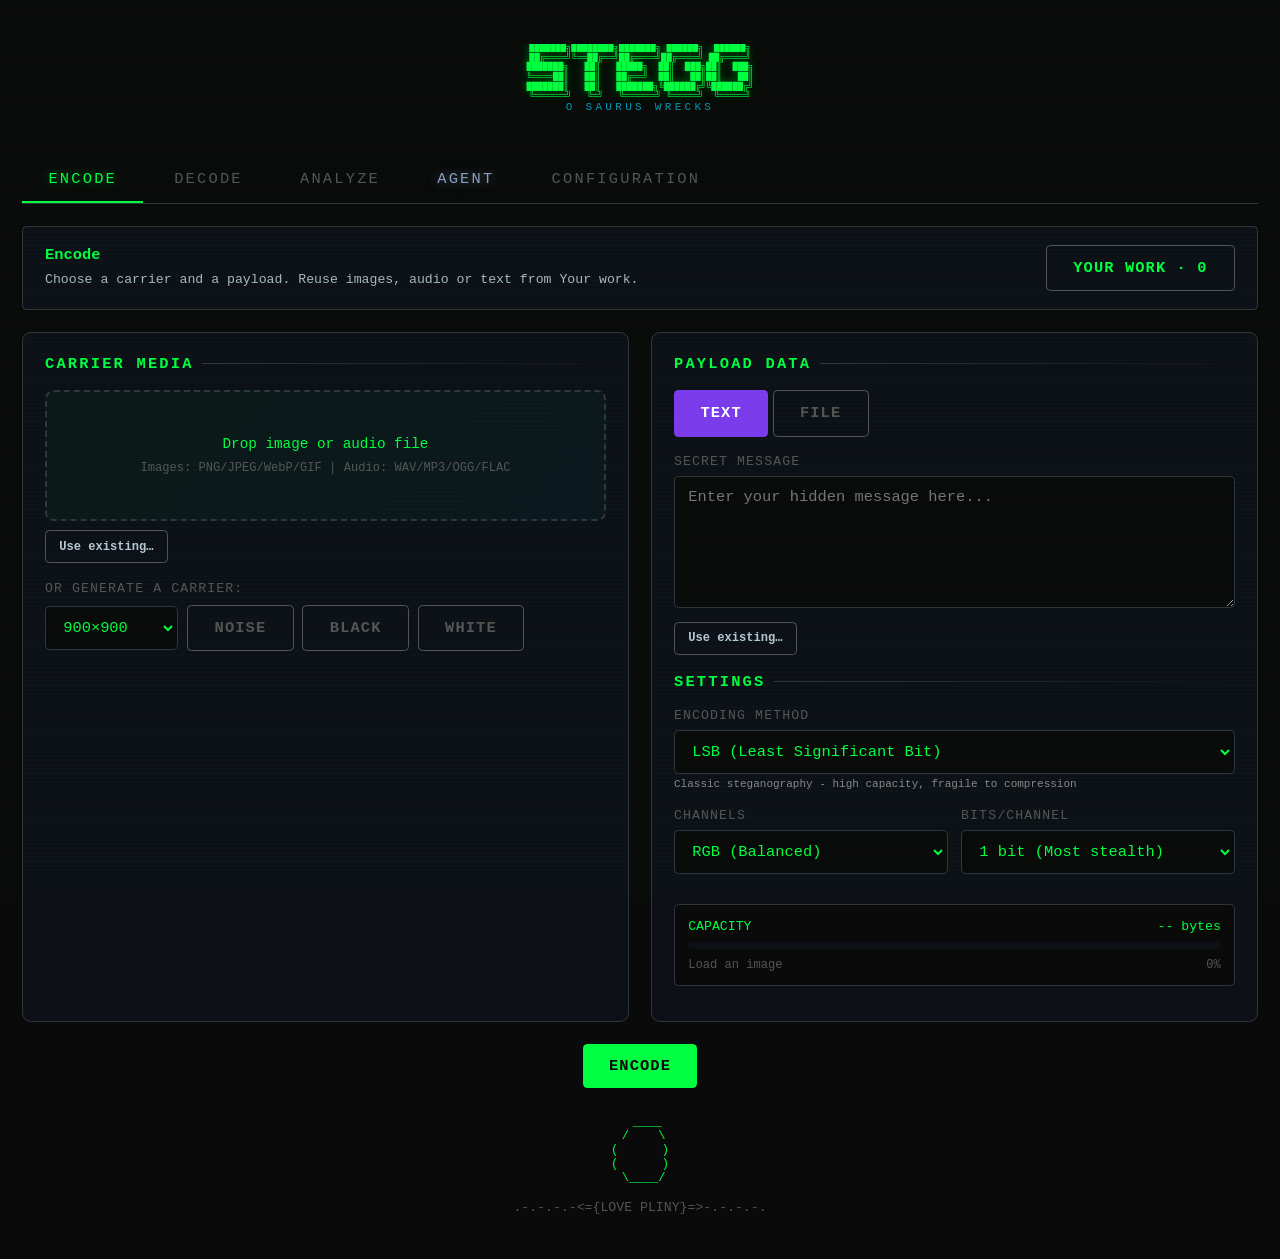
==== commit 5b3cfbe0: "Refine nested workspace presets, canvas navigation and agent instructions Restore 21 useful containe" ====
--- a/index.html
+++ b/index.html
@@ -7,7 +7,7 @@
     <link rel="stylesheet" href="polyglot.css">
     <link rel="stylesheet" href="st3gg-workflow.css?v=20261104-3">
     <link rel="stylesheet" href="st3gg-agent-models.css?v=20261028-models2">
-    <link rel="stylesheet" href="polyglot-workspace.css?v=20261104-sequences1">
+    <link rel="stylesheet" href="polyglot-workspace.css?v=20261104-annotations1">
     <style>
         :root {
             --primary: #00ff41;
@@ -23053,10 +23053,13 @@
     <script src="st3gg-openrouter-auth.js?v=20261023-feedback1"></script>
     <script src="polyglot-size.js?v=20261025-zipcomments5"></script>
     <script src="polyglot-payloads.js"></script>
-    <script src="polyglot-sequences.js?v=20261104-sequences1?v=20261022-reference7"></script>
+    <script src="polyglot-presets.js?v=20261104-annotations1"></script>
+    <script src="polyglot-sequences.js?v=20261104-annotations1"></script>
+    <script src="polyglot-canvas.js?v=20261104-annotations1"></script>
+    <script src="polyglot-instructions.js?v=20261104-annotations1"></script>
     <script src="polyglot-help.js"></script>
     <script src="polyglot-image-library.js"></script>
-    <script src="polyglot-workspace.js?v=20261104-sequences1"></script>
+    <script src="polyglot-workspace.js?v=20261104-annotations1"></script>
     <script src="polyglot.js?v=20261104-3"></script>
     <script>
         if (new URLSearchParams(location.search).get('preview') === 'polyglot') {
--- a/polyglot-workspace.css
+++ b/polyglot-workspace.css
@@ -61,11 +61,11 @@
 .nw-field textarea{min-height:96px;resize:vertical}.nw-field>span:empty{display:none}.nw-count-field input{width:110px;font-variant-numeric:tabular-nums}.nw-count-field{margin-bottom:22px}
 .nw-check{display:flex;align-items:center;gap:8px;font-size:12px;color:#e1eaf0;margin:10px 0;overflow-wrap:anywhere}.nw-check input{width:17px;height:17px;flex:0 0 auto;accent-color:var(--primary)}
 .nw-disclosure{border-top:1px solid var(--border);padding-top:7px;margin:13px 0}.nw-disclosure>summary{padding:6px 0;cursor:pointer;color:#bdcbd4;font-size:12px;list-style:none;display:flex;align-items:center;gap:8px}.nw-disclosure>summary::before{content:"";width:6px;height:6px;border-right:1.5px solid currentColor;border-bottom:1.5px solid currentColor;transform:rotate(-45deg);flex:none;margin:0 3px}.nw-disclosure[open]>summary::before{transform:rotate(45deg)}.nw-disclosure>summary::-webkit-details-marker{display:none}.nw-disclosure>div{padding:4px 0}.nw-disclosure .nw-row{margin:7px 0}.nw-conflict-reason{font-size:11px;color:#d8b6a9}.nw-conflict-reason>summary{cursor:pointer}
-.nw-sequences-header{margin:-2px -5px 16px;padding-bottom:14px;border-bottom:1px solid var(--border)}.nw-sequences-header .nw-button{width:100%;justify-content:flex-start;background:#1b2830!important;border-color:var(--border)!important;gap:12px}.nw-sequences-header .nw-icon:last-child{margin-left:auto}.nw-sequences-header .nw-badge{border-radius:20px;font-size:12px;min-width:32px;justify-content:center}
-.nw-sequence-list{max-height:330px;overflow:auto;display:flex;flex-direction:column;gap:5px;margin-top:8px}
-#polyglot-panel .nw-sequence-list .nw-button{display:grid;grid-template-columns:40px minmax(0,1fr) auto;gap:8px;flex:0 0 auto;height:auto;min-height:49px;align-items:center;text-align:left;white-space:normal;padding:5px}
-.nw-sequence-thumbnail{width:40px;height:37px;object-fit:cover;border-radius:3px}.nw-sequence-list>.nw-button>.nw-icon{width:29px;height:29px;justify-self:center}.nw-sequence-list strong{font-size:11px;line-height:1.3;font-weight:550}.nw-sequence-count{font-size:11px;min-width:23px;padding:4px;text-align:center}
-#polyglot-panel .nw-sequence-list .nw-sequence-selected{border-color:var(--primary);box-shadow:inset 0 0 0 1px var(--primary);background:#2e2930}.nw-sequence-detail{padding:10px 0 6px;font-size:12px}.nw-sequence-detail .nw-note{font-size:11px}.nw-layout-description{font-size:11px;margin:2px 0 8px}.nw-layout-preview{display:flex;flex-direction:column;font-size:10px;border-left:1px solid #697c88;padding-left:8px;gap:2px}.nw-layout-preview span{overflow-wrap:anywhere}
+.nw-presets-header{margin:-2px -5px 16px;padding-bottom:14px;border-bottom:1px solid var(--border)}.nw-presets-header .nw-button{width:100%;justify-content:flex-start;background:#1b2830!important;border-color:var(--border)!important;gap:12px}.nw-presets-header .nw-icon:last-child{margin-left:auto}.nw-presets-header .nw-badge{border-radius:20px;font-size:12px;min-width:32px;justify-content:center}
+.nw-preset-list{max-height:330px;overflow:auto;display:flex;flex-direction:column;gap:5px;margin-top:8px}
+#polyglot-panel .nw-preset-list .nw-button{display:grid;grid-template-columns:40px minmax(0,1fr) auto;gap:8px;flex:0 0 auto;height:auto;min-height:49px;align-items:center;text-align:left;white-space:normal;padding:5px}
+.nw-preset-thumbnail{width:40px;height:37px;object-fit:cover;border-radius:3px}.nw-preset-list>.nw-button>.nw-icon{width:29px;height:29px;justify-self:center}.nw-preset-list strong{font-size:11px;line-height:1.3;font-weight:550}.nw-preset-count{font-size:11px;min-width:23px;padding:4px;text-align:center}
+#polyglot-panel .nw-preset-list .nw-preset-selected{border-color:var(--primary);box-shadow:inset 0 0 0 1px var(--primary);background:#2e2930}.nw-preset-detail{padding:10px 0 6px;font-size:12px}.nw-preset-detail .nw-note{font-size:11px}.nw-layout-description{font-size:11px;margin:2px 0 8px}.nw-layout-preview{display:flex;flex-direction:column;font-size:10px;border-left:1px solid #697c88;padding-left:8px;gap:2px}.nw-layout-preview span{overflow-wrap:anywhere}
 .nw-source-control>label,.nw-reference>label{display:block;font-size:13px;margin:16px 0 8px}.nw-segmented,.nw-levels{display:flex;gap:0;border:1px solid var(--border);border-radius:5px;overflow:hidden}.nw-segmented .nw-button,.nw-levels .nw-button{flex:1;border:0!important;border-radius:0!important;box-shadow:none!important;min-height:36px;padding:8px 6px!important}.nw-segmented .nw-button+.nw-button,.nw-levels .nw-button+.nw-button{border-left:1px solid var(--border)!important}
 .nw-reference>img{display:block;width:100%;max-height:180px;object-fit:cover;border:1px solid #718798;border-radius:5px}.nw-reference-empty{display:flex!important;flex-direction:column;width:100%;height:112px;border-style:dashed!important;background:transparent!important}.nw-reference-empty .nw-icon{width:30px;height:30px}
 .nw-inspector-heading{border-bottom:1px solid #3a4a55;padding:0 0 10px}.nw-inspector-heading>.nw-row{flex-wrap:nowrap}.nw-inspector-heading .nw-note{margin-bottom:0;font-size:14px}.nw-layer-pager{margin-left:auto;flex-wrap:nowrap;gap:0}.nw-layer-pager .nw-button{padding:3px!important;min-height:26px;width:24px}.nw-layer-pager .nw-icon{width:16px}.nw-levels{margin:16px 0 18px}
@@ -93,7 +93,7 @@
 .nw-run,.nw-inspector{scrollbar-color:transparent transparent}
 .nw-run:hover,.nw-inspector:hover,.nw-run:focus-within,.nw-inspector:focus-within{scrollbar-color:#52616b transparent}
 .nw-run>.nw-button.quiet{min-height:26px!important;padding:2px 0!important;color:#b9c7d0!important;font-size:12px!important}
-.nw-sequences-header .nw-button{min-height:44px!important;font-size:15px!important;background:var(--bg-card)!important}
+.nw-presets-header .nw-button{min-height:44px!important;font-size:15px!important;background:var(--bg-card)!important}
 .nw-node-image{border:1px solid #a7b6c166;box-shadow:inset 0 0 0 1px #ffffff10}
 .nw-badge{background:var(--bg-card)}
 .nw-badge.good{background:var(--bg-card)}
@@ -120,10 +120,10 @@
 .nw-zoom .nw-badge{background:var(--bg-card);font-size:13px}
 .nw-run-heading{justify-content:space-between;gap:4px;flex-wrap:nowrap;margin:18px 0 12px}
 .nw-run-heading .nw-button{font-size:11px!important;padding:0!important;min-height:26px!important;color:#9ba8b4!important}
-.nw-sequence-list strong{font-size:13px}
-.nw-sequence-thumbnail{width:46px;height:42px}
-#polyglot-panel .nw-sequence-list .nw-button{grid-template-columns:46px minmax(0,1fr) auto;padding:6px;min-height:56px}
-.nw-sequence-detail .nw-note{font-size:12px}
+.nw-preset-list strong{font-size:13px}
+.nw-preset-thumbnail{width:46px;height:42px}
+#polyglot-panel .nw-preset-list .nw-button{grid-template-columns:46px minmax(0,1fr) auto;padding:6px;min-height:56px}
+.nw-preset-detail .nw-note{font-size:12px}
 .nw-center[data-view=templates] .nw-canvas-shell{flex-basis:46%}
 .nw-inspector .nw-disclosure{border-top-color:#ffffff0c}
 .nw-inspector>.nw-archive-list+.nw-row{flex-wrap:wrap}
@@ -209,7 +209,7 @@
 body[data-polyglot-theme] .nw-field textarea{background:var(--poly-deep)}
 body[data-polyglot-theme] .nw-field>span{color:var(--poly-cool)}
 body[data-polyglot-theme] .nw-disclosure>summary,body[data-polyglot-theme] .nw-key-status{color:var(--poly-muted)}
-body[data-polyglot-theme] #polyglot-panel .nw-sequence-selected,
+body[data-polyglot-theme] #polyglot-panel .nw-preset-selected,
 body[data-polyglot-theme] .nw-plan .selected{background:var(--poly-hover)}
 body[data-polyglot-theme] .nw-instruction-edge{stroke:var(--poly-jewel)}
 body[data-polyglot-theme] .nw-add-child.selected .nw-icon{filter:invert(90%) sepia(12%) saturate(383%) hue-rotate(174deg)}
@@ -227,3 +227,20 @@
 .polyglot-deactivate{display:block;margin:10px auto 0;padding:4px 9px;border:1px solid var(--border);border-radius:4px;background:transparent;color:var(--poly-muted);font-family:inherit;font-size:11px;line-height:1.4;cursor:pointer}
 .polyglot-deactivate:hover{color:var(--primary);border-color:var(--primary)}
 .polyglot-deactivate:focus-visible{outline:2px solid var(--secondary);outline-offset:3px}
+
+/* Layer navigation and contents share the existing flat canvas treatment. */
+.nw-canvas-viewport{overflow:hidden;position:relative;user-select:none}
+.nw-canvas-stage{position:absolute;left:0;top:0;will-change:transform}
+.nw-canvas-viewport.is-panning,.nw-canvas-viewport.is-grabbable{cursor:grabbing}
+.nw-canvas-viewport:focus-visible{outline:2px solid var(--primary);outline-offset:-2px}
+.nw-preset-categories{display:flex;flex-wrap:wrap;gap:5px;margin:10px 0}
+#polyglot-panel .nw-preset-categories .nw-button{min-height:28px;padding:4px 8px;font-size:11px}
+#polyglot-panel .nw-contents-toggle{position:absolute;width:156px;min-height:30px;padding:5px 8px;font-size:11px;z-index:2;text-align:left}
+.nw-contents-preview{position:absolute;width:180px;height:240px;overflow:auto;padding:10px;background:var(--bg-card);border:1px solid var(--border);border-radius:5px;user-select:text;cursor:auto}
+.nw-contents-preview h4{font-size:11px;margin:4px 0 8px;color:var(--primary)}
+.nw-content-item{border-top:1px solid var(--border);padding:6px 0;font-size:11px;overflow-wrap:anywhere}
+.nw-content-item summary{cursor:pointer;line-height:1.5}
+.nw-content-item .nw-row{gap:4px;flex-wrap:wrap;margin:6px 0}
+#polyglot-panel .nw-content-item .nw-button{padding:4px 6px;min-height:26px;font-size:10px}
+.nw-content-text{font:11px/1.5 var(--nw-font);color:var(--nw-text);white-space:pre-wrap;margin:8px 0;overflow-wrap:anywhere}
+.nw-content-image{max-width:100%;max-height:150px;object-fit:contain;margin:8px 0}
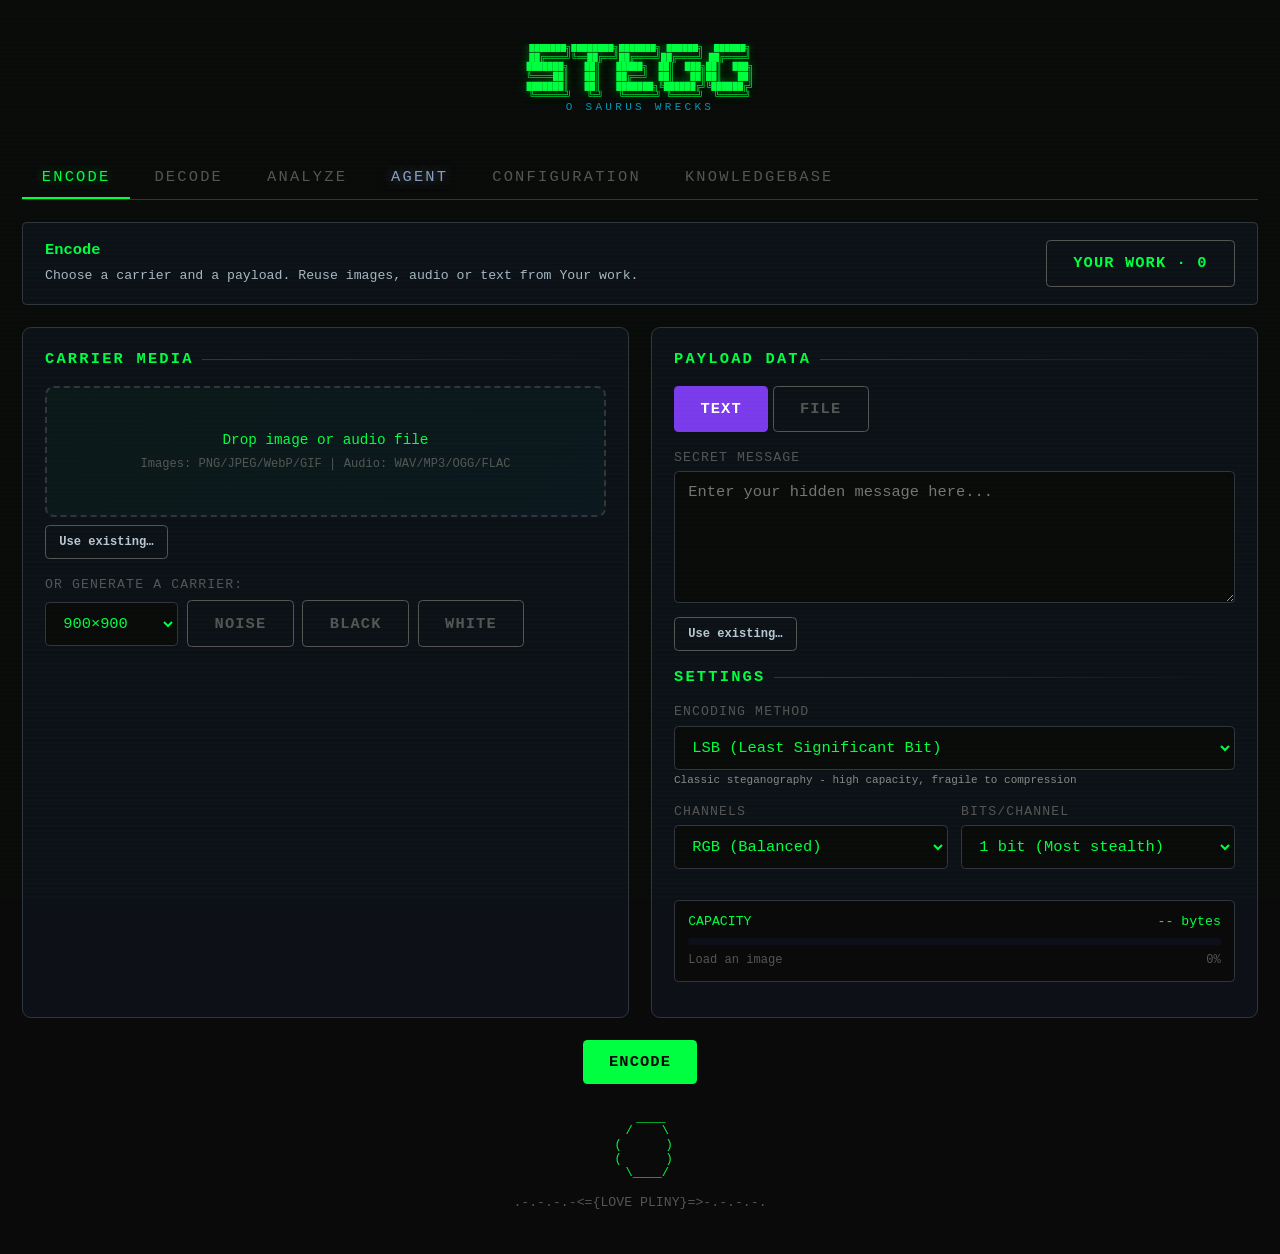
==== commit f0aecf82: "Refine tool navigation, archive controls and mode banners Add Knowledgebase as a first-class applica" ====
--- a/index.html
+++ b/index.html
@@ -5,9 +5,12 @@
     <meta name="viewport" content="width=device-width, initial-scale=1.0, maximum-scale=5.0, user-scalable=yes">
     <title>🥚 STE.GG 🦕</title>
     <link rel="stylesheet" href="polyglot.css">
+    <link rel="stylesheet" href="st3gg-navigation.css?v=20261106-tabs2">
+    <link rel="stylesheet" href="st3gg-analysis.css?v=20261104-terms1">
+    <link rel="stylesheet" href="st3gg-knowledge.css?v=20261106-navigation1">
     <link rel="stylesheet" href="st3gg-workflow.css?v=20261104-3">
-    <link rel="stylesheet" href="st3gg-agent-models.css?v=20261028-models2">
-    <link rel="stylesheet" href="polyglot-workspace.css?v=20261104-annotations1">
+    <link rel="stylesheet" href="st3gg-agent-models.css?v=20261105-feedback1">
+    <link rel="stylesheet" href="polyglot-workspace.css?v=20261106-navigation1">
     <style>
         :root {
             --primary: #00ff41;
@@ -1065,16 +1068,13 @@
             background: linear-gradient(135deg, #ff3333 0%, #990000 100%);
             padding: 10px 20px;
             border-radius: 8px;
-            cursor: pointer;
+            cursor: default;
             z-index: 1000;
             box-shadow: 0 0 30px rgba(255, 0, 0, 0.5);
             transition: all 0.3s ease;
         }
 
-        .godmode-indicator:hover {
-            transform: scale(1.05);
-            box-shadow: 0 0 40px rgba(255, 0, 0, 0.7);
-        }
+
 
         .godmode-indicator .indicator-text {
             color: #fff;
@@ -1082,11 +1082,7 @@
             font-size: 14px;
         }
 
-        .godmode-indicator .indicator-hint {
-            display: block;
-            color: rgba(255, 255, 255, 0.7);
-            font-size: 10px;
-        }
+
 
         .cipher-pattern-input {
             font-family: 'JetBrains Mono', monospace;
@@ -1163,25 +1159,20 @@
             border: 2px solid var(--accent);
             border-radius: 8px;
             padding: 10px 16px;
-            cursor: pointer;
+            cursor: default;
             display: flex;
             align-items: center;
             gap: 10px;
         }
 
-        .matryoshka-indicator:hover {
-            background: rgba(255, 0, 255, 0.2);
-        }
+
 
         .indicator-text {
             color: var(--accent);
             font-weight: bold;
         }
 
-        .indicator-hint {
-            color: #a78bfa;
-            font-size: 10px;
-        }
+
 
         /* Matryoshka results */
         .matryoshka-results {
@@ -1359,84 +1350,6 @@
             }
         }
 
-        /* Metadata Decoder Styles */
-        .metadata-tabs {
-            border-bottom: 1px solid var(--border);
-            padding-bottom: 10px;
-        }
-        .metadata-tab {
-            background: transparent;
-            border: 1px solid var(--border);
-            color: var(--text-muted);
-            font-size: 10px;
-            padding: 4px 8px;
-        }
-        .metadata-tab:hover {
-            background: rgba(255,107,157,0.1);
-            border-color: #ff6b9d;
-        }
-        .metadata-tab.active {
-            background: rgba(255,107,157,0.2);
-            border-color: #ff6b9d;
-            color: #ff6b9d;
-        }
-        .metadata-panel {
-            margin-top: 10px;
-        }
-        .metadata-panel.hidden {
-            display: none;
-        }
-        .metadata-entry {
-            display: flex;
-            border-bottom: 1px solid rgba(255,255,255,0.05);
-            padding: 3px 0;
-        }
-        .metadata-key {
-            color: #00d4ff;
-            min-width: 180px;
-            font-weight: 500;
-        }
-        .metadata-value {
-            color: #e0e0e0;
-            word-break: break-all;
-        }
-        .metadata-warning {
-            color: #ffd43b;
-            background: rgba(255,212,59,0.1);
-            padding: 5px 10px;
-            border-radius: 4px;
-            margin: 5px 0;
-        }
-        .metadata-danger {
-            color: #ff6b6b;
-            background: rgba(255,107,107,0.1);
-            padding: 5px 10px;
-            border-radius: 4px;
-            margin: 5px 0;
-        }
-        .metadata-success {
-            color: #51cf66;
-            background: rgba(81,207,102,0.1);
-            padding: 5px 10px;
-            border-radius: 4px;
-            margin: 5px 0;
-        }
-        .chunk-header {
-            color: #be4bdb;
-            font-weight: bold;
-            margin-top: 10px;
-            padding: 5px;
-            background: rgba(190,77,219,0.1);
-            border-radius: 4px;
-        }
-        .segment-header {
-            color: #ff922b;
-            font-weight: bold;
-            margin-top: 10px;
-            padding: 5px;
-            background: rgba(255,146,43,0.1);
-            border-radius: 4px;
-        }
     </style>
 </head>
 <body data-polyglot-theme="gold">
@@ -1465,6 +1378,7 @@
             <button class="tab tab-textlab" data-tab="textlab" id="textlab-tab-btn" style="display: none;">Text Lab</button>
             <button class="tab tab-aiagent" data-tab="aiagent" id="aiagent-tab-btn">Agent</button>
             <button class="tab" data-tab="configuration" id="configuration-tab-btn">Configuration</button>
+            <button class="tab" data-tab="knowledgebase" id="knowledgebase-tab-btn">Knowledgebase</button>
         </nav>
 
         <!-- Encode Panel -->
@@ -2439,6 +2353,28 @@
                 </div>
             </div>
 
+            <!-- Byte inspection uses the same source file as Analyze. -->
+            <section id="inspection-results" class="card inspection-panel" hidden aria-label="File inspection">
+                <div class="analysis-card-heading">
+                    <h2 class="card-title">File inspection</h2>
+                    <a class="analysis-help-link" href="knowledgebase.html#file-inspection" data-knowledge="file-inspection">About file structure</a>
+                </div>
+                <p id="inspection-status" class="inspection-note" role="status" aria-live="polite"></p>
+                <div id="file-structure-result"></div>
+                <details id="inspection-issues" class="inspection-issues" hidden></details>
+                <div class="analysis-card-heading">
+                    <h3>Metadata &amp; hidden-data indicators</h3>
+                    <a class="analysis-help-link" href="knowledgebase.html#metadata" data-knowledge="metadata">Reading these results</a>
+                </div>
+                <div id="metadata-overview" class="inspection-overview" aria-label="Records by category"></div>
+                <div class="result-actions">
+                    <button id="inspection-expand" class="btn btn-sm btn-secondary">Expand all</button>
+                    <button id="inspection-collapse" class="btn btn-sm btn-secondary">Collapse all</button>
+                    <button id="inspection-export" class="btn btn-sm btn-secondary" disabled>Export report</button>
+                </div>
+                <div id="metadata-tree" class="inspection-tree"></div>
+            </section>
+
             <!-- Channel Visualization -->
             <div id="channel-layers-section" class="hidden" style="margin-top: 20px;">
                 <div class="card">
@@ -2570,13 +2506,13 @@
                 <div class="card" style="margin-top: 15px;">
                     <h2 class="card-title">Chi-Square Analysis</h2>
                     <p class="text-muted" style="font-size: 12px; margin-bottom: 10px;">
-                        Statistical detection - red areas have abnormal LSB distribution (likely steg)
+                        Even/odd intensity-pair deviation by region. Colors are inspection cues, not a hidden-data verdict.
                     </p>
                     <canvas id="chisquare-canvas" style="max-width: 100%; border: 1px solid var(--border); background: #000;"></canvas>
                     <div style="display: flex; justify-content: center; gap: 20px; margin-top: 10px; font-size: 12px;">
-                        <span style="color: #51cf66;">■ Normal (χ² &lt; 10)</span>
-                        <span style="color: #ffd43b;">■ Suspicious (10-50)</span>
-                        <span style="color: #ff6b6b;">■ Likely Steg (χ² &gt; 50)</span>
+                        <span style="color: #51cf66;">■ Lower deviation (&lt; 10)</span>
+                        <span style="color: #ffd43b;">■ Intermediate (10–50)</span>
+                        <span style="color: #ff6b6b;">■ Higher deviation (≥ 50)</span>
                     </div>
                 </div>
 
@@ -2584,169 +2520,28 @@
                 <div class="card" style="margin-top: 15px;">
                     <h2 class="card-title">DCT Block Analysis</h2>
                     <p class="text-muted" style="font-size: 12px; margin-bottom: 10px;">
-                        Visualize DCT coefficients - anomalies reveal DCT-based steganography
+                        Decoded 8×8 luma block summaries and a pattern approximation; these are not stored JPEG DCT coefficients.
                     </p>
                     <div class="btn-group mb-2">
                         <button class="btn btn-sm" onclick="setDctView('dc')" id="dct-dc">DC Component</button>
-                        <button class="btn btn-sm btn-secondary" onclick="setDctView('ac')" id="dct-ac">AC Energy</button>
-                        <button class="btn btn-sm btn-secondary" onclick="setDctView('coeff')" id="dct-coeff">Mid-Freq Coeff</button>
+                        <button class="btn btn-sm btn-secondary" onclick="setDctView('ac')" id="dct-ac">Block contrast</button>
+                        <button class="btn btn-sm btn-secondary" onclick="setDctView('coeff')" id="dct-coeff">Mid-Frequency Pattern</button>
                     </div>
                     <canvas id="dct-canvas" style="max-width: 100%; border: 1px solid #be4bdb; background: #000;"></canvas>
                 </div>
 
-                <!-- File Structure Analysis -->
-                <div class="card" style="margin-top: 15px;">
-                    <h2 class="card-title">File Structure Analysis</h2>
-                    <p class="text-muted" style="font-size: 12px; margin-bottom: 10px;">
-                        Check for data hidden after image end marker or in metadata
-                    </p>
-                    <div id="file-structure-result" class="terminal" style="font-size: 11px; max-height: 200px; overflow-y: auto;">
-                        Load a file via the file input to analyze structure...
-                    </div>
-                    <div style="margin-top: 10px;">
-                        <input type="file" id="file-structure-input" accept="image/*" style="display: none;">
-                        <button class="btn btn-sm btn-secondary" onclick="document.getElementById('file-structure-input').click()">
-                            Analyze File Structure
-                        </button>
-                    </div>
-                </div>
-
-                <!-- Universal Metadata Decoder -->
-                <div class="card" style="margin-top: 15px;">
-                    <h2 class="card-title" style="color: #ff6b9d;">🔬 Universal Metadata Decoder</h2>
-                    <p class="text-muted" style="font-size: 12px; margin-bottom: 10px;">
-                        Comprehensive analysis of ALL metadata channels where data could be hidden
-                    </p>
-
-                    <div class="btn-group mb-3">
-                        <button class="btn btn-sm btn-primary" onclick="runUniversalMetadataAnalysis()">
-                            🔍 ANALYZE ALL METADATA
-                        </button>
-                        <button class="btn btn-sm btn-secondary" onclick="exportMetadataReport()">
-                            📋 Export Report
-                        </button>
-                    </div>
-
-                    <!-- Metadata Summary -->
-                    <div id="metadata-summary" class="hidden" style="margin-bottom: 15px; padding: 10px; background: rgba(255,107,157,0.1); border: 1px solid #ff6b9d; border-radius: 4px;">
-                        <div style="font-weight: bold; color: #ff6b9d; margin-bottom: 5px;">📊 Metadata Summary</div>
-                        <div id="metadata-summary-content" style="font-size: 11px;"></div>
-                    </div>
-
-                    <!-- Tabs for different metadata types -->
-                    <div class="metadata-tabs" style="display: flex; gap: 5px; margin-bottom: 10px; flex-wrap: wrap;">
-                        <button class="btn btn-sm metadata-tab active" data-tab="exif" onclick="showMetadataTab('exif')">EXIF</button>
-                        <button class="btn btn-sm metadata-tab" data-tab="iptc" onclick="showMetadataTab('iptc')">IPTC</button>
-                        <button class="btn btn-sm metadata-tab" data-tab="xmp" onclick="showMetadataTab('xmp')">XMP</button>
-                        <button class="btn btn-sm metadata-tab" data-tab="png-chunks" onclick="showMetadataTab('png-chunks')">PNG Chunks</button>
-                        <button class="btn btn-sm metadata-tab" data-tab="jpeg-segments" onclick="showMetadataTab('jpeg-segments')">JPEG Segments</button>
-                        <button class="btn btn-sm metadata-tab" data-tab="icc" onclick="showMetadataTab('icc')">ICC Profile</button>
-                        <button class="btn btn-sm metadata-tab" data-tab="thumbnail" onclick="showMetadataTab('thumbnail')">Thumbnails</button>
-                        <button class="btn btn-sm metadata-tab" data-tab="hidden" onclick="showMetadataTab('hidden')">Hidden Data</button>
-                    </div>
-
-                    <!-- EXIF Data -->
-                    <div id="metadata-exif" class="metadata-panel">
-                        <h3 style="color: #00d4ff; font-size: 12px; margin-bottom: 8px;">📷 EXIF Data (Exchangeable Image File Format)</h3>
-                        <p class="text-muted" style="font-size: 10px; margin-bottom: 8px;">
-                            Camera info, GPS, timestamps, MakerNotes - common hiding spots for data
-                        </p>
-                        <div id="exif-result" class="terminal" style="font-size: 11px; max-height: 300px; overflow-y: auto;">
-                            Click "ANALYZE ALL METADATA" to extract EXIF data...
-                        </div>
-                    </div>
-
-                    <!-- IPTC Data -->
-                    <div id="metadata-iptc" class="metadata-panel hidden">
-                        <h3 style="color: #ffd43b; font-size: 12px; margin-bottom: 8px;">📰 IPTC Data (International Press Telecommunications Council)</h3>
-                        <p class="text-muted" style="font-size: 10px; margin-bottom: 8px;">
-                            News/press metadata - captions, keywords, credits - can contain hidden text
-                        </p>
-                        <div id="iptc-result" class="terminal" style="font-size: 11px; max-height: 300px; overflow-y: auto;">
-                            Click "ANALYZE ALL METADATA" to extract IPTC data...
-                        </div>
-                    </div>
-
-                    <!-- XMP Data -->
-                    <div id="metadata-xmp" class="metadata-panel hidden">
-                        <h3 style="color: #51cf66; font-size: 12px; margin-bottom: 8px;">📦 XMP Data (Extensible Metadata Platform)</h3>
-                        <p class="text-muted" style="font-size: 10px; margin-bottom: 8px;">
-                            Adobe XML metadata - extensible, can contain arbitrary data in custom namespaces
-                        </p>
-                        <div id="xmp-result" class="terminal" style="font-size: 11px; max-height: 300px; overflow-y: auto;">
-                            Click "ANALYZE ALL METADATA" to extract XMP data...
-                        </div>
-                    </div>
-
-                    <!-- PNG Chunks -->
-                    <div id="metadata-png-chunks" class="metadata-panel hidden">
-                        <h3 style="color: #be4bdb; font-size: 12px; margin-bottom: 8px;">🧱 PNG Chunks (All Types)</h3>
-                        <p class="text-muted" style="font-size: 10px; margin-bottom: 8px;">
-                            Critical & ancillary chunks: tEXt, zTXt, iTXt, eXIf, iCCP, tIME, pHYs, sPLT, hIST, etc.
-                        </p>
-                        <div id="png-chunks-result" class="terminal" style="font-size: 11px; max-height: 300px; overflow-y: auto;">
-                            Click "ANALYZE ALL METADATA" to parse PNG chunks...
-                        </div>
-                    </div>
-
-                    <!-- JPEG Segments -->
-                    <div id="metadata-jpeg-segments" class="metadata-panel hidden">
-                        <h3 style="color: #ff922b; font-size: 12px; margin-bottom: 8px;">📍 JPEG Segments (APP Markers & Comments)</h3>
-                        <p class="text-muted" style="font-size: 10px; margin-bottom: 8px;">
-                            APP0-APP15 markers, COM comments, DQT/DHT tables - each can hide data
-                        </p>
-                        <div id="jpeg-segments-result" class="terminal" style="font-size: 11px; max-height: 300px; overflow-y: auto;">
-                            Click "ANALYZE ALL METADATA" to parse JPEG segments...
-                        </div>
-                    </div>
-
-                    <!-- ICC Profile -->
-                    <div id="metadata-icc" class="metadata-panel hidden">
-                        <h3 style="color: #339af0; font-size: 12px; margin-bottom: 8px;">🎨 ICC Color Profile</h3>
-                        <p class="text-muted" style="font-size: 10px; margin-bottom: 8px;">
-                            Color management profiles - can be bloated to hide data or replaced entirely
-                        </p>
-                        <div id="icc-result" class="terminal" style="font-size: 11px; max-height: 300px; overflow-y: auto;">
-                            Click "ANALYZE ALL METADATA" to analyze ICC profile...
-                        </div>
-                    </div>
-
-                    <!-- Thumbnails -->
-                    <div id="metadata-thumbnail" class="metadata-panel hidden">
-                        <h3 style="color: #20c997; font-size: 12px; margin-bottom: 8px;">🖼️ Embedded Thumbnails</h3>
-                        <p class="text-muted" style="font-size: 10px; margin-bottom: 8px;">
-                            EXIF thumbnails can be different from main image - classic mismatch attack
-                        </p>
-                        <div id="thumbnail-result" style="font-size: 11px;">
-                            <div id="thumbnail-preview" style="margin-bottom: 10px;"></div>
-                            <div id="thumbnail-info" class="terminal" style="max-height: 150px; overflow-y: auto;">
-                                Click "ANALYZE ALL METADATA" to extract thumbnails...
-                            </div>
-                        </div>
-                    </div>
-
-                    <!-- Hidden Data Detection -->
-                    <div id="metadata-hidden" class="metadata-panel hidden">
-                        <h3 style="color: #ff6b6b; font-size: 12px; margin-bottom: 8px;">🚨 Hidden Data & Anomalies</h3>
-                        <p class="text-muted" style="font-size: 10px; margin-bottom: 8px;">
-                            Suspicious patterns: oversized fields, unusual encodings, embedded files, padding abuse
-                        </p>
-                        <div id="hidden-result" class="terminal" style="font-size: 11px; max-height: 300px; overflow-y: auto;">
-                            Click "ANALYZE ALL METADATA" to scan for hidden data...
-                        </div>
-                    </div>
-                </div>
-
-                <!-- GIF/WebP/BMP Specific -->
-                <div class="card" style="margin-top: 15px;">
-                    <h2 class="card-title" style="color: #74c0fc;">📁 Format-Specific Metadata</h2>
-                    <p class="text-muted" style="font-size: 12px; margin-bottom: 10px;">
-                        GIF extensions, WebP chunks, BMP headers, and other format-specific hiding spots
-                    </p>
-                    <div id="format-specific-result" class="terminal" style="font-size: 11px; max-height: 250px; overflow-y: auto;">
-                        Load an image to analyze format-specific metadata...
-                    </div>
-                </div>
+            </div>
+        </section>
+
+        <section class="panel" id="knowledgebase-panel" aria-label="Knowledgebase">
+            <h1 class="card-title">Knowledgebase</h1>
+            <div class="knowledge-layout">
+                <aside class="knowledge-sidebar">
+                    <label for="knowledge-search">Find a topic</label>
+                    <input id="knowledge-search" type="search" placeholder="Search guides and acronyms">
+                    <nav id="knowledge-nav" aria-label="Knowledgebase topics"></nav>
+                </aside>
+                <main id="knowledge-content"></main>
             </div>
         </section>
 
@@ -3429,15 +3224,13 @@
     <!-- Unlock All Easter Eggs Trigger (bottom-right corner, triple-click) -->
 
     <!-- Matryoshka Mode Indicator (shown when active) -->
-    <div class="matryoshka-indicator hidden" id="matryoshka-indicator" onclick="deactivateMatryoshka()">
+    <div class="matryoshka-indicator hidden" id="matryoshka-indicator" role="status">
         <span class="indicator-text">🪆 NESTED STEGG MODE</span>
-        <span class="indicator-hint">click to deactivate</span>
     </div>
 
     <!-- SPECTER Indicator (shown when active) -->
-    <div class="godmode-indicator hidden" id="godmode-indicator" onclick="deactivateGodmode()">
+    <div class="godmode-indicator hidden" id="godmode-indicator" role="status">
         <span class="indicator-text">🧬 SPECTER ACTIVE</span>
-        <span class="indicator-hint">click to deactivate</span>
     </div>
 
     <!-- Hidden canvas for image processing -->
@@ -9750,75 +9543,7 @@
 
         // Async version of file structure analysis for doAnalyze
         function analyzeFileStructureAsync(file) {
-            return new Promise((resolve) => {
-                const reader = new FileReader();
-                reader.onload = function(e) {
-                    const bytes = new Uint8Array(e.target.result);
-                    let output = '║ FILE STRUCTURE:\n';
-
-                    // Detect file type
-                    let fileType = 'Unknown';
-                    let endMarker = -1;
-
-                    if (bytes[0] === 0x89 && bytes[1] === 0x50 && bytes[2] === 0x4E && bytes[3] === 0x47) {
-                        fileType = 'PNG';
-                        for (let i = bytes.length - 12; i >= 0; i--) {
-                            if (bytes[i] === 0x49 && bytes[i+1] === 0x45 && bytes[i+2] === 0x4E && bytes[i+3] === 0x44) {
-                                endMarker = i + 8;
-                                break;
-                            }
-                        }
-                    } else if (bytes[0] === 0xFF && bytes[1] === 0xD8) {
-                        fileType = 'JPEG';
-                        for (let i = bytes.length - 2; i >= 0; i--) {
-                            if (bytes[i] === 0xFF && bytes[i+1] === 0xD9) {
-                                endMarker = i + 2;
-                                break;
-                            }
-                        }
-                    } else if (bytes[0] === 0x47 && bytes[1] === 0x49 && bytes[2] === 0x46) {
-                        fileType = 'GIF';
-                        for (let i = bytes.length - 1; i >= 0; i--) {
-                            if (bytes[i] === 0x3B) {
-                                endMarker = i + 1;
-                                break;
-                            }
-                        }
-                    }
-
-                    output += `║   Type: ${fileType} | Size: ${bytes.length.toLocaleString()} bytes\n`;
-
-                    if (endMarker > 0 && endMarker < bytes.length) {
-                        const extraBytes = bytes.length - endMarker;
-                        output += `║   ⚠️ APPENDED DATA: ${extraBytes} bytes after end marker\n`;
-                    } else if (endMarker === bytes.length) {
-                        output += `║   ✓ No appended data\n`;
-                    }
-
-                    // Check for steg signatures
-                    const signatures = [
-                        { name: 'STEG header', pattern: [0x53, 0x54, 0x45, 0x47] },
-                        { name: 'PK/ZIP', pattern: [0x50, 0x4B, 0x03, 0x04] },
-                        { name: 'RAR', pattern: [0x52, 0x61, 0x72, 0x21] },
-                    ];
-
-                    for (const sig of signatures) {
-                        for (let i = 0; i < bytes.length - sig.pattern.length; i++) {
-                            let match = true;
-                            for (let j = 0; j < sig.pattern.length; j++) {
-                                if (bytes[i + j] !== sig.pattern[j]) { match = false; break; }
-                            }
-                            if (match) {
-                                output += `║   Found "${sig.name}" @ offset ${i}\n`;
-                                break;
-                            }
-                        }
-                    }
-
-                    resolve(output);
-                };
-                reader.readAsArrayBuffer(file);
-            });
+            return ST3GGAnalysis.structureReport(file);
         }
 
         // ============== CHANNEL LAYER VISUALIZATION ==============
@@ -10296,894 +10021,10 @@
             ctx.putImageData(outData, 0, 0);
         }
 
-        // ============== FILE STRUCTURE ANALYSIS ==============
-        function analyzeFileStructure(file) {
-            const reader = new FileReader();
-            reader.onload = function(e) {
-                const bytes = new Uint8Array(e.target.result);
-                let output = '';
-
-                // Detect file type
-                let fileType = 'Unknown';
-                let endMarker = -1;
-
-                if (bytes[0] === 0x89 && bytes[1] === 0x50 && bytes[2] === 0x4E && bytes[3] === 0x47) {
-                    fileType = 'PNG';
-                    // Find IEND chunk
-                    for (let i = bytes.length - 12; i >= 0; i--) {
-                        if (bytes[i] === 0x49 && bytes[i+1] === 0x45 && bytes[i+2] === 0x4E && bytes[i+3] === 0x44) {
-                            endMarker = i + 8; // IEND + CRC
-                            break;
-                        }
-                    }
-                } else if (bytes[0] === 0xFF && bytes[1] === 0xD8) {
-                    fileType = 'JPEG';
-                    // Find EOI marker
-                    for (let i = bytes.length - 2; i >= 0; i--) {
-                        if (bytes[i] === 0xFF && bytes[i+1] === 0xD9) {
-                            endMarker = i + 2;
-                            break;
-                        }
-                    }
-                } else if (bytes[0] === 0x47 && bytes[1] === 0x49 && bytes[2] === 0x46) {
-                    fileType = 'GIF';
-                    // Find trailer
-                    for (let i = bytes.length - 1; i >= 0; i--) {
-                        if (bytes[i] === 0x3B) {
-                            endMarker = i + 1;
-                            break;
-                        }
-                    }
-                }
-
-                output += `File Type: ${fileType}\n`;
-                output += `File Size: ${bytes.length.toLocaleString()} bytes\n`;
-                output += `Header: ${Array.from(bytes.slice(0, 16)).map(b => b.toString(16).padStart(2, '0')).join(' ')}\n\n`;
-
-                if (endMarker > 0 && endMarker < bytes.length) {
-                    const extraBytes = bytes.length - endMarker;
-                    output += `⚠️ APPENDED DATA DETECTED!\n`;
-                    output += `Image ends at byte ${endMarker}\n`;
-                    output += `Extra bytes: ${extraBytes}\n\n`;
-                    output += `Appended data preview:\n`;
-                    const preview = bytes.slice(endMarker, Math.min(endMarker + 100, bytes.length));
-                    output += Array.from(preview).map(b => b.toString(16).padStart(2, '0')).join(' ') + '\n\n';
-
-                    // Try to decode as text
-                    try {
-                        const text = new TextDecoder('utf-8', {fatal: false}).decode(preview);
-                        const printable = text.replace(/[^\x20-\x7E]/g, '·');
-                        output += `As text: ${printable}\n`;
-                    } catch (e) {}
-                } else if (endMarker === bytes.length) {
-                    output += `✓ No appended data detected\n`;
-                } else {
-                    output += `⚠️ Could not find end marker\n`;
-                }
-
-                // Check for common steg signatures
-                output += `\n--- Signature Scan ---\n`;
-                const signatures = [
-                    { name: 'STEG header', pattern: [0x53, 0x54, 0x45, 0x47] },
-                    { name: 'PK (ZIP)', pattern: [0x50, 0x4B, 0x03, 0x04] },
-                    { name: 'RAR', pattern: [0x52, 0x61, 0x72, 0x21] },
-                    { name: 'OpenStego', pattern: [0x6F, 0x70, 0x73, 0x74] },
-                ];
-
-                for (const sig of signatures) {
-                    for (let i = 0; i < bytes.length - sig.pattern.length; i++) {
-                        let match = true;
-                        for (let j = 0; j < sig.pattern.length; j++) {
-                            if (bytes[i + j] !== sig.pattern[j]) {
-                                match = false;
-                                break;
-                            }
-                        }
-                        if (match) {
-                            output += `Found "${sig.name}" at offset ${i}\n`;
-                            break;
-                        }
-                    }
-                }
-
-                document.getElementById('file-structure-result').textContent = output;
-            };
-            reader.readAsArrayBuffer(file);
-        }
-
-        // ============== UNIVERSAL METADATA DECODER ==============
-        function showMetadataTab(tabName) {
-            // Hide all panels
-            document.querySelectorAll('.metadata-panel').forEach(panel => {
-                panel.classList.add('hidden');
-            });
-            // Deactivate all tabs
-            document.querySelectorAll('.metadata-tab').forEach(tab => {
-                tab.classList.remove('active');
-            });
-            // Show selected panel
-            const panel = document.getElementById('metadata-' + tabName);
-            if (panel) panel.classList.remove('hidden');
-            // Activate selected tab
-            const tab = document.querySelector(`.metadata-tab[data-tab="${tabName}"]`);
-            if (tab) tab.classList.add('active');
-        }
-
-        function runUniversalMetadataAnalysis() {
-            if (!state.currentFile) {
-                notify('Please load an image first', 'error');
-                return;
-            }
-
-            const reader = new FileReader();
-            reader.onload = function(e) {
-                const bytes = new Uint8Array(e.target.result);
-
-                // Detect file type and run appropriate parsers
-                const isPNG = bytes[0] === 0x89 && bytes[1] === 0x50 && bytes[2] === 0x4E && bytes[3] === 0x47;
-                const isJPEG = bytes[0] === 0xFF && bytes[1] === 0xD8;
-                const isGIF = bytes[0] === 0x47 && bytes[1] === 0x49 && bytes[2] === 0x46;
-                const isWebP = bytes[8] === 0x57 && bytes[9] === 0x45 && bytes[10] === 0x42 && bytes[11] === 0x50;
-                const isBMP = bytes[0] === 0x42 && bytes[1] === 0x4D;
-
-                let summaryParts = [];
-                summaryParts.push(`File: ${state.currentFile.name}`);
-                summaryParts.push(`Size: ${bytes.length.toLocaleString()} bytes`);
-
-                if (isPNG) {
-                    summaryParts.push(`Format: PNG`);
-                    parsePNGChunks(bytes);
-                    parseFormatSpecific(bytes, 'PNG');
-                } else if (isJPEG) {
-                    summaryParts.push(`Format: JPEG`);
-                    parseJPEGSegments(bytes);
-                    extractEXIF(bytes);
-                    extractIPTC(bytes);
-                    extractXMP(bytes);
-                    parseFormatSpecific(bytes, 'JPEG');
-                } else if (isGIF) {
-                    summaryParts.push(`Format: GIF`);
-                    parseFormatSpecific(bytes, 'GIF');
-                } else if (isWebP) {
-                    summaryParts.push(`Format: WebP`);
-                    parseFormatSpecific(bytes, 'WebP');
-                } else if (isBMP) {
-                    summaryParts.push(`Format: BMP`);
-                    parseFormatSpecific(bytes, 'BMP');
-                } else {
-                    summaryParts.push(`Format: Unknown`);
-                }
-
-                // Look for hidden data patterns
-                detectHiddenData(bytes);
-
-                // Extract ICC profile if present
-                extractICCProfile(bytes);
-
-                // Try to extract thumbnail
-                extractThumbnail(bytes);
-
-                // Show summary
-                document.getElementById('metadata-summary').classList.remove('hidden');
-                document.getElementById('metadata-summary-content').innerHTML = summaryParts.join('<br>');
-
-                notify('Metadata analysis complete', 'success');
-            };
-            reader.readAsArrayBuffer(state.currentFile);
-        }
-
-        function parsePNGChunks(bytes) {
-            let output = '';
-            let offset = 8; // Skip PNG signature
-            let chunkCount = 0;
-            let totalAncillary = 0;
-
-            while (offset < bytes.length - 12) {
-                const length = (bytes[offset] << 24) | (bytes[offset+1] << 16) | (bytes[offset+2] << 8) | bytes[offset+3];
-                const type = String.fromCharCode(bytes[offset+4], bytes[offset+5], bytes[offset+6], bytes[offset+7]);
-
-                chunkCount++;
-                const isCritical = type[0] === type[0].toUpperCase();
-
-                output += `<div class="chunk-header">${type} (${length} bytes) @ offset ${offset}</div>`;
-
-                if (!isCritical) totalAncillary += length;
-
-                // Parse specific chunk types
-                if (type === 'tEXt' || type === 'iTXt' || type === 'zTXt') {
-                    const chunkData = bytes.slice(offset + 8, offset + 8 + length);
-                    const nullPos = Array.from(chunkData).indexOf(0);
-                    const keyword = new TextDecoder().decode(chunkData.slice(0, nullPos));
-                    let value = '';
-
-                    if (type === 'tEXt') {
-                        value = new TextDecoder().decode(chunkData.slice(nullPos + 1));
-                    } else if (type === 'zTXt') {
-                        try {
-                            const compressed = chunkData.slice(nullPos + 2);
-                            value = '[Compressed: ' + compressed.length + ' bytes]';
-                        } catch (e) {
-                            value = '[Decompression failed]';
-                        }
-                    } else if (type === 'iTXt') {
-                        value = new TextDecoder().decode(chunkData.slice(nullPos + 1));
-                    }
-
-                    output += `<div class="metadata-entry"><span class="metadata-key">${keyword}:</span><span class="metadata-value">${escapeHtml(value.substring(0, 500))}${value.length > 500 ? '...' : ''}</span></div>`;
-
-                    // Flag suspicious content
-                    if (value.length > 1000 || /[^\x20-\x7E\s]/.test(value.substring(0, 100))) {
-                        output += `<div class="metadata-warning">⚠️ Large or binary content detected - possible hidden data</div>`;
-                    }
-                } else if (type === 'eXIf') {
-                    output += `<div class="metadata-entry"><span class="metadata-value">EXIF data embedded in PNG (${length} bytes)</span></div>`;
-                } else if (type === 'iCCP') {
-                    output += `<div class="metadata-entry"><span class="metadata-value">ICC Color Profile (${length} bytes)</span></div>`;
-                    if (length > 50000) {
-                        output += `<div class="metadata-warning">⚠️ Unusually large ICC profile - possible hidden data</div>`;
-                    }
-                } else if (type === 'IEND') {
-                    output += `<div class="metadata-entry"><span class="metadata-value">End of PNG data</span></div>`;
-                    if (offset + 12 < bytes.length) {
-                        const extraBytes = bytes.length - (offset + 12);
-                        output += `<div class="metadata-danger">🚨 ${extraBytes} bytes AFTER IEND - appended data!</div>`;
-                    }
-                }
-
-                offset += 12 + length; // length(4) + type(4) + data + crc(4)
-
-                if (type === 'IEND') break;
-            }
-
-            output = `<div class="metadata-success">Found ${chunkCount} chunks (${totalAncillary} bytes in ancillary chunks)</div>` + output;
-            document.getElementById('png-chunks-result').innerHTML = output;
-        }
-
-        function parseJPEGSegments(bytes) {
-            let output = '';
-            let offset = 0;
-            let segmentCount = 0;
-
-            while (offset < bytes.length - 1) {
-                if (bytes[offset] !== 0xFF) {
-                    offset++;
-                    continue;
-                }
-
-                const marker = bytes[offset + 1];
-
-                // Skip padding FF bytes
-                if (marker === 0xFF) {
-                    offset++;
-                    continue;
-                }
-
-                // End of image
-                if (marker === 0xD9) {
-                    output += `<div class="segment-header">EOI (End of Image) @ offset ${offset}</div>`;
-                    if (offset + 2 < bytes.length) {
-                        const extraBytes = bytes.length - (offset + 2);
-                        output += `<div class="metadata-danger">🚨 ${extraBytes} bytes AFTER EOI - appended data!</div>`;
-                    }
-                    break;
-                }
-
-                // Markers without length
-                if (marker >= 0xD0 && marker <= 0xD7 || marker === 0xD8 || marker === 0x01) {
-                    output += `<div class="segment-header">${getJPEGMarkerName(marker)} @ offset ${offset}</div>`;
-                    offset += 2;
-                    segmentCount++;
-                    continue;
-                }
-
-                // Markers with length
-                if (offset + 4 > bytes.length) break;
-                const length = (bytes[offset + 2] << 8) | bytes[offset + 3];
-
-                output += `<div class="segment-header">${getJPEGMarkerName(marker)} (${length} bytes) @ offset ${offset}</div>`;
-
-                // APP markers (APP0-APP15)
-                if (marker >= 0xE0 && marker <= 0xEF) {
-                    const appData = bytes.slice(offset + 4, offset + 2 + length);
-                    const identifier = new TextDecoder().decode(appData.slice(0, Math.min(20, appData.length))).split('\0')[0];
-                    output += `<div class="metadata-entry"><span class="metadata-key">Identifier:</span><span class="metadata-value">${escapeHtml(identifier)}</span></div>`;
-
-                    if (length > 10000 && marker !== 0xE1) { // E1 is EXIF, can be large
-                        output += `<div class="metadata-warning">⚠️ Large APP segment - possible hidden data</div>`;
-                    }
-                }
-
-                // COM (Comment)
-                if (marker === 0xFE) {
-                    const comment = new TextDecoder().decode(bytes.slice(offset + 4, offset + 2 + length));
-                    output += `<div class="metadata-entry"><span class="metadata-key">Comment:</span><span class="metadata-value">${escapeHtml(comment.substring(0, 200))}</span></div>`;
-                }
-
-                offset += 2 + length;
-                segmentCount++;
-            }
-
-            output = `<div class="metadata-success">Found ${segmentCount} JPEG segments</div>` + output;
-            document.getElementById('jpeg-segments-result').innerHTML = output;
-        }
-
-        function getJPEGMarkerName(marker) {
-            const names = {
-                0xD8: 'SOI (Start of Image)',
-                0xE0: 'APP0 (JFIF)',
-                0xE1: 'APP1 (EXIF/XMP)',
-                0xE2: 'APP2 (ICC Profile)',
-                0xE3: 'APP3',
-                0xED: 'APP13 (IPTC)',
-                0xFE: 'COM (Comment)',
-                0xDB: 'DQT (Quantization Table)',
-                0xC0: 'SOF0 (Baseline DCT)',
-                0xC2: 'SOF2 (Progressive DCT)',
-                0xC4: 'DHT (Huffman Table)',
-                0xDA: 'SOS (Start of Scan)',
-                0xD9: 'EOI (End of Image)'
-            };
-            return names[marker] || `Marker 0x${marker.toString(16).toUpperCase()}`;
-        }
-
-        function extractEXIF(bytes) {
-            let output = '';
-
-            // Find APP1 marker with EXIF
-            for (let i = 0; i < bytes.length - 10; i++) {
-                if (bytes[i] === 0xFF && bytes[i+1] === 0xE1) {
-                    const length = (bytes[i+2] << 8) | bytes[i+3];
-                    const identifier = new TextDecoder().decode(bytes.slice(i+4, i+10));
-
-                    if (identifier.startsWith('Exif')) {
-                        output += `<div class="metadata-success">EXIF data found at offset ${i} (${length} bytes)</div>`;
-
-                        // Parse TIFF header
-                        const tiffStart = i + 10;
-                        const byteOrder = bytes[tiffStart] === 0x4D ? 'big' : 'little';
-                        output += `<div class="metadata-entry"><span class="metadata-key">Byte Order:</span><span class="metadata-value">${byteOrder}-endian</span></div>`;
-
-                        // Basic EXIF tag parsing (simplified)
-                        output += parseEXIFTags(bytes, tiffStart, length - 8, byteOrder);
-                        break;
-                    }
-                }
-            }
-
-            if (!output) {
-                output = '<div class="text-muted">No EXIF data found</div>';
-            }
-
-            document.getElementById('exif-result').innerHTML = output;
-        }
-
-        function parseEXIFTags(bytes, tiffStart, maxLen, byteOrder) {
-            let output = '';
-            const readU16 = byteOrder === 'big'
-                ? (o) => (bytes[o] << 8) | bytes[o+1]
-                : (o) => bytes[o] | (bytes[o+1] << 8);
-            const readU32 = byteOrder === 'big'
-                ? (o) => (bytes[o] << 24) | (bytes[o+1] << 16) | (bytes[o+2] << 8) | bytes[o+3]
-                : (o) => bytes[o] | (bytes[o+1] << 8) | (bytes[o+2] << 16) | (bytes[o+3] << 24);
-
-            try {
-                const ifdOffset = readU32(tiffStart + 4);
-                const numEntries = readU16(tiffStart + ifdOffset);
-
-                output += `<div class="metadata-entry"><span class="metadata-key">IFD Entries:</span><span class="metadata-value">${numEntries}</span></div>`;
-
-                const tagNames = {
-                    0x010F: 'Make', 0x0110: 'Model', 0x0112: 'Orientation',
-                    0x011A: 'XResolution', 0x011B: 'YResolution', 0x0128: 'ResolutionUnit',
-                    0x0131: 'Software', 0x0132: 'DateTime', 0x013B: 'Artist',
-                    0x8769: 'ExifIFD', 0x8825: 'GPSIFD', 0x927C: 'MakerNote',
-                    0x9286: 'UserComment', 0xA005: 'InteropIFD'
-                };
-
-                for (let i = 0; i < Math.min(numEntries, 50); i++) {
-                    const entryOffset = tiffStart + ifdOffset + 2 + (i * 12);
-                    const tag = readU16(entryOffset);
-                    const type = readU16(entryOffset + 2);
-                    const count = readU32(entryOffset + 4);
-
-                    const tagName = tagNames[tag] || `Tag 0x${tag.toString(16)}`;
-
-                    // Flag potentially interesting tags
-                    if (tag === 0x927C) { // MakerNote
-                        output += `<div class="metadata-warning">⚠️ MakerNote found (${count} bytes) - proprietary data, possible hiding spot</div>`;
-                    } else if (tag === 0x9286) { // UserComment
-                        output += `<div class="metadata-warning">⚠️ UserComment found (${count} bytes) - check for hidden messages</div>`;
-                    } else {
-                        output += `<div class="metadata-entry"><span class="metadata-key">${tagName}:</span><span class="metadata-value">type=${type}, count=${count}</span></div>`;
-                    }
-                }
-            } catch (e) {
-                output += `<div class="text-muted">Error parsing EXIF: ${e.message}</div>`;
-            }
-
-            return output;
-        }
-
-        function extractIPTC(bytes) {
-            let output = '';
-
-            // Find APP13 marker with IPTC
-            for (let i = 0; i < bytes.length - 20; i++) {
-                if (bytes[i] === 0xFF && bytes[i+1] === 0xED) {
-                    const length = (bytes[i+2] << 8) | bytes[i+3];
-                    const identifier = new TextDecoder().decode(bytes.slice(i+4, i+18));
-
-                    if (identifier.includes('Photoshop')) {
-                        output += `<div class="metadata-success">IPTC/Photoshop data found at offset ${i} (${length} bytes)</div>`;
-
-                        // Parse 8BIM resources
-                        let offset = i + 4;
-                        const end = i + 2 + length;
-
-                        while (offset < end - 12) {
-                            const sig = new TextDecoder().decode(bytes.slice(offset, offset + 4));
-                            if (sig !== '8BIM') {
-                                offset++;
-                                continue;
-                            }
-
-                            const resourceId = (bytes[offset + 4] << 8) | bytes[offset + 5];
-                            output += `<div class="metadata-entry"><span class="metadata-key">Resource 0x${resourceId.toString(16)}:</span><span class="metadata-value">${getIPTCResourceName(resourceId)}</span></div>`;
-
-                            offset += 12;
-                        }
-                        break;
-                    }
-                }
-            }
-
-            if (!output) {
-                output = '<div class="text-muted">No IPTC data found</div>';
-            }
-
-            document.getElementById('iptc-result').innerHTML = output;
-        }
-
-        function getIPTCResourceName(id) {
-            const names = {
-                0x0404: 'IPTC-NAA Record',
-                0x040F: 'ICC Profile',
-                0x0422: 'EXIF Metadata',
-                0x0424: 'XMP Metadata',
-                0x0425: 'Caption Digest'
-            };
-            return names[id] || 'Unknown Resource';
-        }
-
-        function extractXMP(bytes) {
-            let output = '';
-
-            // Look for XMP in APP1 segment
-            const xmpStart = findSequence(bytes, [0x68, 0x74, 0x74, 0x70, 0x3A, 0x2F, 0x2F, 0x6E, 0x73, 0x2E, 0x61, 0x64, 0x6F, 0x62, 0x65]); // "http://ns.adobe"
-
-            if (xmpStart !== -1) {
-                // Find the XMP packet boundaries
-                const packetStart = bytes.lastIndexOf(0x3C, xmpStart); // '<'
-                let packetEnd = xmpStart;
-                for (let i = xmpStart; i < bytes.length - 20; i++) {
-                    const marker = new TextDecoder().decode(bytes.slice(i, i + 15));
-                    if (marker.includes('</x:xmpmeta>') || marker.includes('<?xpacket end')) {
-                        packetEnd = i + 20;
-                        break;
-                    }
-                }
-
-                const xmpLength = packetEnd - packetStart;
-                output += `<div class="metadata-success">XMP packet found (~${xmpLength} bytes)</div>`;
-
-                // Extract and display some XMP content
-                try {
-                    const xmpData = new TextDecoder().decode(bytes.slice(packetStart, Math.min(packetEnd, packetStart + 2000)));
-
-                    // Extract key values
-                    const patterns = [
-                        { label: 'Creator Tool', regex: /CreatorTool[>"]([^<"]+)/ },
-                        { label: 'Create Date', regex: /CreateDate[>"]([^<"]+)/ },
-                        { label: 'Modify Date', regex: /ModifyDate[>"]([^<"]+)/ },
-                        { label: 'Software', regex: /Software[>"]([^<"]+)/ }
-                    ];
-
-                    for (const p of patterns) {
-                        const match = xmpData.match(p.regex);
-                        if (match) {
-                            output += `<div class="metadata-entry"><span class="metadata-key">${p.label}:</span><span class="metadata-value">${escapeHtml(match[1])}</span></div>`;
-                        }
-                    }
-
-                    // Check for custom namespaces that could hide data
-                    if (xmpData.includes('xmlns:') && xmpData.match(/xmlns:[a-z]+="(?!http:\/\/(ns\.adobe|purl|www\.w3))/i)) {
-                        output += `<div class="metadata-warning">⚠️ Custom XML namespace detected - possible hidden data</div>`;
-                    }
-
-                } catch (e) {
-                    output += `<div class="text-muted">Error parsing XMP: ${e.message}</div>`;
-                }
-            } else {
-                output = '<div class="text-muted">No XMP data found</div>';
-            }
-
-            document.getElementById('xmp-result').innerHTML = output;
-        }
-
-        function extractICCProfile(bytes) {
-            let output = '';
-            let profileData = null;
-
-            // JPEG: Look for APP2 with ICC_PROFILE
-            for (let i = 0; i < bytes.length - 20; i++) {
-                if (bytes[i] === 0xFF && bytes[i+1] === 0xE2) {
-                    const length = (bytes[i+2] << 8) | bytes[i+3];
-                    const identifier = new TextDecoder().decode(bytes.slice(i+4, i+16));
-
-                    if (identifier.startsWith('ICC_PROFILE')) {
-                        output += `<div class="metadata-success">ICC Profile found in JPEG APP2 (${length} bytes)</div>`;
-                        profileData = bytes.slice(i + 18, i + 2 + length);
-                        break;
-                    }
-                }
-            }
-
-            // PNG: Look for iCCP chunk
-            if (!profileData && bytes[0] === 0x89 && bytes[1] === 0x50) {
-                let offset = 8;
-                while (offset < bytes.length - 12) {
-                    const length = (bytes[offset] << 24) | (bytes[offset+1] << 16) | (bytes[offset+2] << 8) | bytes[offset+3];
-                    const type = String.fromCharCode(bytes[offset+4], bytes[offset+5], bytes[offset+6], bytes[offset+7]);
-
-                    if (type === 'iCCP') {
-                        output += `<div class="metadata-success">ICC Profile found in PNG iCCP chunk (${length} bytes)</div>`;
-                        profileData = bytes.slice(offset + 8, offset + 8 + length);
-                        break;
-                    }
-
-                    offset += 12 + length;
-                    if (type === 'IEND') break;
-                }
-            }
-
-            if (profileData && profileData.length > 0) {
-                // Parse ICC header
-                try {
-                    const profileSize = (profileData[0] << 24) | (profileData[1] << 16) | (profileData[2] << 8) | profileData[3];
-                    const colorSpace = new TextDecoder().decode(profileData.slice(16, 20));
-
-                    output += `<div class="metadata-entry"><span class="metadata-key">Profile Size:</span><span class="metadata-value">${profileSize} bytes</span></div>`;
-                    output += `<div class="metadata-entry"><span class="metadata-key">Color Space:</span><span class="metadata-value">${colorSpace}</span></div>`;
-
-                    if (profileSize > 100000) {
-                        output += `<div class="metadata-danger">🚨 Extremely large ICC profile - highly suspicious!</div>`;
-                    } else if (profileSize > 50000) {
-                        output += `<div class="metadata-warning">⚠️ Large ICC profile - possible hidden data</div>`;
-                    }
-                } catch (e) {
-                    output += `<div class="text-muted">Error parsing ICC profile</div>`;
-                }
-            } else {
-                output = '<div class="text-muted">No ICC profile found</div>';
-            }
-
-            document.getElementById('icc-result').innerHTML = output;
-        }
-
-        function extractThumbnail(bytes) {
-            let output = '';
-            const preview = document.getElementById('thumbnail-preview');
-            preview.innerHTML = '';
-
-            // Look for EXIF thumbnail in JPEG
-            if (bytes[0] === 0xFF && bytes[1] === 0xD8) {
-                // Find APP1 EXIF
-                for (let i = 0; i < bytes.length - 10; i++) {
-                    if (bytes[i] === 0xFF && bytes[i+1] === 0xE1) {
-                        const length = (bytes[i+2] << 8) | bytes[i+3];
-                        const identifier = new TextDecoder().decode(bytes.slice(i+4, i+10));
-
-                        if (identifier.startsWith('Exif')) {
-                            // Search for JPEG thumbnail inside EXIF
-                            const exifData = bytes.slice(i + 10, i + 2 + length);
-
-                            for (let j = 0; j < exifData.length - 4; j++) {
-                                if (exifData[j] === 0xFF && exifData[j+1] === 0xD8 &&
-                                    exifData[j+2] === 0xFF && exifData[j+3] === 0xE0) {
-                                    // Found embedded JPEG
-                                    let thumbEnd = j;
-                                    for (let k = j; k < exifData.length - 1; k++) {
-                                        if (exifData[k] === 0xFF && exifData[k+1] === 0xD9) {
-                                            thumbEnd = k + 2;
-                                            break;
-                                        }
-                                    }
-
-                                    const thumbData = exifData.slice(j, thumbEnd);
-                                    output += `<div class="metadata-success">EXIF thumbnail found (${thumbData.length} bytes)</div>`;
-
-                                    // Create thumbnail preview
-                                    const blob = new Blob([thumbData], { type: 'image/jpeg' });
-                                    const img = document.createElement('img');
-                                    img.src = URL.createObjectURL(blob);
-                                    img.style.maxWidth = '200px';
-                                    img.style.border = '1px solid #ff6b9d';
-                                    img.style.borderRadius = '4px';
-                                    preview.appendChild(img);
-
-                                    output += `<div class="metadata-warning">⚠️ Compare thumbnail to main image - they could differ!</div>`;
-                                    break;
-                                }
-                            }
-                            break;
-                        }
-                    }
-                }
-            }
-
-            if (!output) {
-                output = '<div class="text-muted">No embedded thumbnail found</div>';
-            }
-
-            document.getElementById('thumbnail-info').innerHTML = output;
-        }
-
-        function detectHiddenData(bytes) {
-            let output = '';
-            let warnings = 0;
-
-            // Check for data after image end
-            const isPNG = bytes[0] === 0x89 && bytes[1] === 0x50;
-            const isJPEG = bytes[0] === 0xFF && bytes[1] === 0xD8;
-
-            if (isPNG) {
-                // Find IEND
-                for (let i = bytes.length - 12; i >= 0; i--) {
-                    if (bytes[i] === 0x49 && bytes[i+1] === 0x45 && bytes[i+2] === 0x4E && bytes[i+3] === 0x44) {
-                        const endPos = i + 8;
-                        if (endPos < bytes.length) {
-                            const extra = bytes.length - endPos;
-                            output += `<div class="metadata-danger">🚨 APPENDED DATA: ${extra} bytes after IEND chunk!</div>`;
-                            warnings++;
-
-                            // Preview
-                            const preview = bytes.slice(endPos, Math.min(endPos + 64, bytes.length));
-                            output += `<div class="metadata-entry"><span class="metadata-key">Preview (hex):</span><span class="metadata-value">${Array.from(preview).map(b => b.toString(16).padStart(2,'0')).join(' ')}</span></div>`;
-                        }
-                        break;
-                    }
-                }
-            }
-
-            if (isJPEG) {
-                // Find EOI
-                for (let i = bytes.length - 2; i >= 0; i--) {
-                    if (bytes[i] === 0xFF && bytes[i+1] === 0xD9) {
-                        const endPos = i + 2;
-                        if (endPos < bytes.length) {
-                            const extra = bytes.length - endPos;
-                            output += `<div class="metadata-danger">🚨 APPENDED DATA: ${extra} bytes after JPEG EOI marker!</div>`;
-                            warnings++;
-
-                            const preview = bytes.slice(endPos, Math.min(endPos + 64, bytes.length));
-                            output += `<div class="metadata-entry"><span class="metadata-key">Preview (hex):</span><span class="metadata-value">${Array.from(preview).map(b => b.toString(16).padStart(2,'0')).join(' ')}</span></div>`;
-                        }
-                        break;
-                    }
-                }
-            }
-
-            // Check for embedded files
-            const signatures = [
-                { name: 'ZIP/DOCX/XLSX', pattern: [0x50, 0x4B, 0x03, 0x04] },
-                { name: 'RAR', pattern: [0x52, 0x61, 0x72, 0x21, 0x1A, 0x07] },
-                { name: '7-Zip', pattern: [0x37, 0x7A, 0xBC, 0xAF, 0x27, 0x1C] },
-                { name: 'PDF', pattern: [0x25, 0x50, 0x44, 0x46] },
-                { name: 'PNG', pattern: [0x89, 0x50, 0x4E, 0x47, 0x0D, 0x0A, 0x1A, 0x0A] },
-                { name: 'JPEG', pattern: [0xFF, 0xD8, 0xFF, 0xE0] },
-                { name: 'GIF', pattern: [0x47, 0x49, 0x46, 0x38] },
-                { name: 'EXE/DLL', pattern: [0x4D, 0x5A] },
-                { name: 'OpenStego', pattern: [0x6F, 0x70, 0x73, 0x74] }
-            ];
-
-            // Skip the first 20 bytes to avoid matching the file's own header
-            for (const sig of signatures) {
-                for (let i = 20; i < bytes.length - sig.pattern.length; i++) {
-                    let match = true;
-                    for (let j = 0; j < sig.pattern.length; j++) {
-                        if (bytes[i + j] !== sig.pattern[j]) {
-                            match = false;
-                            break;
-                        }
-                    }
-                    if (match) {
-                        output += `<div class="metadata-danger">🚨 EMBEDDED FILE: ${sig.name} signature at offset ${i}</div>`;
-                        warnings++;
-                        break;
-                    }
-                }
-            }
-
-            // Check for base64 encoded data
-            const textSample = new TextDecoder('utf-8', { fatal: false }).decode(bytes.slice(0, Math.min(10000, bytes.length)));
-            if (/[A-Za-z0-9+\/]{50,}={0,2}/.test(textSample)) {
-                output += `<div class="metadata-warning">⚠️ Possible Base64 encoded data detected in metadata</div>`;
-                warnings++;
-            }
-
-            // Check for unusual byte patterns (high entropy regions)
-            const windowSize = 256;
-            for (let i = 0; i < bytes.length - windowSize; i += windowSize) {
-                const window = bytes.slice(i, i + windowSize);
-                const entropy = calculateEntropy(window);
-                if (entropy > 7.9 && i > 100) { // Very high entropy, skip header
-                    output += `<div class="metadata-warning">⚠️ High entropy region at offset ${i} (entropy: ${entropy.toFixed(2)}) - possible encrypted/compressed data</div>`;
-                    warnings++;
-                    break; // Only report first occurrence
-                }
-            }
-
-            if (warnings === 0) {
-                output = '<div class="metadata-success">✓ No obvious hidden data patterns detected</div>';
-            } else {
-                output = `<div class="metadata-danger">Found ${warnings} potential hidden data indicator(s)</div>` + output;
-            }
-
-            document.getElementById('hidden-result').innerHTML = output;
-        }
-
-        function calculateEntropy(bytes) {
-            const freq = new Array(256).fill(0);
-            for (const b of bytes) freq[b]++;
-
-            let entropy = 0;
-            const len = bytes.length;
-            for (const f of freq) {
-                if (f > 0) {
-                    const p = f / len;
-                    entropy -= p * Math.log2(p);
-                }
-            }
-            return entropy;
-        }
-
-        function parseFormatSpecific(bytes, format) {
-            let output = '';
-
-            if (format === 'GIF') {
-                output += '<div class="chunk-header">GIF Analysis</div>';
-
-                // GIF version
-                const version = new TextDecoder().decode(bytes.slice(0, 6));
-                output += `<div class="metadata-entry"><span class="metadata-key">Version:</span><span class="metadata-value">${version}</span></div>`;
-
-                // Dimensions
-                const width = bytes[6] | (bytes[7] << 8);
-                const height = bytes[8] | (bytes[9] << 8);
-                output += `<div class="metadata-entry"><span class="metadata-key">Dimensions:</span><span class="metadata-value">${width} x ${height}</span></div>`;
-
-                // Look for comment extension blocks
-                for (let i = 0; i < bytes.length - 2; i++) {
-                    if (bytes[i] === 0x21 && bytes[i+1] === 0xFE) {
-                        const len = bytes[i+2];
-                        const comment = new TextDecoder().decode(bytes.slice(i+3, i+3+len));
-                        output += `<div class="metadata-warning">⚠️ Comment block at offset ${i}: ${escapeHtml(comment.substring(0, 100))}</div>`;
-                    }
-                }
-
-                // Check for data after trailer
-                const trailerPos = bytes.lastIndexOf(0x3B);
-                if (trailerPos > 0 && trailerPos < bytes.length - 1) {
-                    output += `<div class="metadata-danger">🚨 Data after GIF trailer (${bytes.length - trailerPos - 1} bytes)</div>`;
-                }
-            } else if (format === 'WebP') {
-                output += '<div class="chunk-header">WebP Analysis</div>';
-
-                const fileSize = bytes[4] | (bytes[5] << 8) | (bytes[6] << 16) | (bytes[7] << 24);
-                output += `<div class="metadata-entry"><span class="metadata-key">RIFF Size:</span><span class="metadata-value">${fileSize} bytes</span></div>`;
-
-                // Parse chunks
-                let offset = 12;
-                while (offset < bytes.length - 8) {
-                    const chunkType = new TextDecoder().decode(bytes.slice(offset, offset + 4));
-                    const chunkSize = bytes[offset+4] | (bytes[offset+5] << 8) | (bytes[offset+6] << 16) | (bytes[offset+7] << 24);
-
-                    output += `<div class="metadata-entry"><span class="metadata-key">${chunkType}:</span><span class="metadata-value">${chunkSize} bytes</span></div>`;
-
-                    if (chunkType === 'EXIF' || chunkType === 'XMP ') {
-                        output += `<div class="metadata-warning">⚠️ ${chunkType} chunk found - check for hidden data</div>`;
-                    }
-
-                    offset += 8 + chunkSize + (chunkSize % 2); // Chunks are padded to even size
-                    if (offset > fileSize + 8) break;
-                }
-            } else if (format === 'BMP') {
-                output += '<div class="chunk-header">BMP Analysis</div>';
-
-                const fileSize = bytes[2] | (bytes[3] << 8) | (bytes[4] << 16) | (bytes[5] << 24);
-                const dataOffset = bytes[10] | (bytes[11] << 8) | (bytes[12] << 16) | (bytes[13] << 24);
-                const headerSize = bytes[14] | (bytes[15] << 8) | (bytes[16] << 16) | (bytes[17] << 24);
-
-                output += `<div class="metadata-entry"><span class="metadata-key">File Size:</span><span class="metadata-value">${fileSize} bytes</span></div>`;
-                output += `<div class="metadata-entry"><span class="metadata-key">Data Offset:</span><span class="metadata-value">${dataOffset} bytes</span></div>`;
-                output += `<div class="metadata-entry"><span class="metadata-key">Header Size:</span><span class="metadata-value">${headerSize} bytes</span></div>`;
-
-                // Check for gap between header and data
-                const expectedOffset = 14 + headerSize;
-                if (dataOffset > expectedOffset + 100) {
-                    output += `<div class="metadata-warning">⚠️ Large gap (${dataOffset - expectedOffset} bytes) between header and pixel data - possible hidden data</div>`;
-                }
-
-                // Check for extra data
-                if (bytes.length > fileSize) {
-                    output += `<div class="metadata-danger">🚨 File larger than BMP header indicates (${bytes.length - fileSize} extra bytes)</div>`;
-                }
-            } else if (format === 'PNG') {
-                output += '<div class="metadata-success">PNG chunks analyzed in dedicated tab</div>';
-            } else if (format === 'JPEG') {
-                output += '<div class="metadata-success">JPEG segments analyzed in dedicated tab</div>';
-            }
-
-            document.getElementById('format-specific-result').innerHTML = output || '<div class="text-muted">No format-specific data</div>';
-        }
-
-        function findSequence(bytes, pattern) {
-            for (let i = 0; i < bytes.length - pattern.length; i++) {
-                let match = true;
-                for (let j = 0; j < pattern.length; j++) {
-                    if (bytes[i + j] !== pattern[j]) {
-                        match = false;
-                        break;
-                    }
-                }
-                if (match) return i;
-            }
-            return -1;
-        }
-
         function escapeHtml(text) {
             const div = document.createElement('div');
             div.textContent = text;
             return div.innerHTML;
-        }
-
-        function exportMetadataReport() {
-            if (!state.currentFile) {
-                notify('No image loaded to export report for', 'error');
-                return;
-            }
-
-            let report = `# Universal Metadata Report\n`;
-            report += `File: ${state.currentFile.name}\n`;
-            report += `Date: ${new Date().toISOString()}\n`;
-            report += `\n## Summary\n`;
-            report += document.getElementById('metadata-summary-content')?.textContent || 'No summary available';
-            report += `\n\n## EXIF Data\n`;
-            report += document.getElementById('exif-result')?.textContent || 'N/A';
-            report += `\n\n## IPTC Data\n`;
-            report += document.getElementById('iptc-result')?.textContent || 'N/A';
-            report += `\n\n## XMP Data\n`;
-            report += document.getElementById('xmp-result')?.textContent || 'N/A';
-            report += `\n\n## PNG Chunks\n`;
-            report += document.getElementById('png-chunks-result')?.textContent || 'N/A';
-            report += `\n\n## JPEG Segments\n`;
-            report += document.getElementById('jpeg-segments-result')?.textContent || 'N/A';
-            report += `\n\n## ICC Profile\n`;
-            report += document.getElementById('icc-result')?.textContent || 'N/A';
-            report += `\n\n## Hidden Data Analysis\n`;
-            report += document.getElementById('hidden-result')?.textContent || 'N/A';
-            report += `\n\n## Format-Specific\n`;
-            report += document.getElementById('format-specific-result')?.textContent || 'N/A';
-
-            const blob = new Blob([report], { type: 'text/plain' });
-            const url = URL.createObjectURL(blob);
-            const a = document.createElement('a');
-            a.href = url;
-            a.download = `metadata-report-${state.currentFile.name}.txt`;
-            a.click();
-            URL.revokeObjectURL(url);
-
-            notify('Metadata report exported', 'success');
         }
 
         // ============== ZOOM/MAGNIFY ==============
@@ -11254,6 +10095,17 @@
             `;
         }
 
+        const modeBannerTimers = new Map();
+        function showModeBanner(id) {
+            clearTimeout(modeBannerTimers.get(id));
+            const banner = document.getElementById(id);
+            banner.classList.remove('hidden');
+            modeBannerTimers.set(id, setTimeout(() => {
+                banner.classList.add('hidden');
+                modeBannerTimers.delete(id);
+            }, 5000));
+        }
+
         // ============== MATRYOSHKA EASTER EGG ==============
         function activateMatryoshka() {
             state.matryoshkaMode = true;
@@ -11267,7 +10119,7 @@
             }
 
             // Show the indicator
-            document.getElementById('matryoshka-indicator').classList.remove('hidden');
+            showModeBanner('matryoshka-indicator');
             document.getElementById('matryoshka-decode-btn').classList.remove('hidden');
 
             notify('🪆 MATRYOSHKA MODE ACTIVATED', 'success');
@@ -11595,7 +10447,7 @@
             }
 
             // Show the indicator
-            document.getElementById('godmode-indicator').classList.remove('hidden');
+            showModeBanner('godmode-indicator');
 
             notify('🧬 SPECTER ENABLED 👁', 'success');
         }
@@ -23016,13 +21868,6 @@
                 renderChannelLayers();
             });
 
-            // File structure analysis input
-            document.getElementById('file-structure-input')?.addEventListener('change', (e) => {
-                if (e.target.files.length > 0) {
-                    analyzeFileStructure(e.target.files[0]);
-                }
-            });
-
             // AI Agent — REVEAL upload zone
             setupDropZone('aiagent-reveal-drop', 'aiagent-reveal-input', file => {
                 ST3GGInputPorts.loadInput('aiagent-reveal-input', file).catch(error => notify(error.message, 'error'));
@@ -23042,25 +21887,30 @@
         });
     </script>
     <script src="st3gg-transfers.js?v=20261104-3"></script>
-    <script src="st3gg-workflow.js?v=20261104-3"></script>
+    <script src="st3gg-inspection.js?v=20261104-analysis1"></script>
+    <script src="st3gg-analysis.js?v=20261104-terms1"></script>
+    <script src="st3gg-knowledge.js?v=20261106-navigation1"></script>
+    <script src="st3gg-workflow.js?v=20261104-analysis1"></script>
     <script src="st3gg-workflow-ports.js?v=20261104-3"></script>
-    <script src="st3gg-workbench.js?v=20261104-3"></script>
-    <script src="st3gg-workflow-ui.js?v=20261104-3"></script>
+    <script src="st3gg-workbench.js?v=20261106-navigation1"></script>
+    <script src="st3gg-model-pricing.js?v=20261105-feedback1"></script>
+    <script src="st3gg-workflow-ui.js?v=20261105-feedback1"></script>
     <script src="polyglot-core.js?v=20261025-zipcomments5"></script>
     <script src="polyglot-demos.js"></script>
     <script src="st3gg-image-agent.js?v=20261104-3"></script>
-    <script src="st3gg-agent-models.js?v=20261028-models2"></script>
+    <script src="st3gg-agent-models.js?v=20261105-feedback1"></script>
     <script src="st3gg-openrouter-auth.js?v=20261023-feedback1"></script>
     <script src="polyglot-size.js?v=20261025-zipcomments5"></script>
     <script src="polyglot-payloads.js"></script>
     <script src="polyglot-presets.js?v=20261104-annotations1"></script>
     <script src="polyglot-sequences.js?v=20261104-annotations1"></script>
     <script src="polyglot-canvas.js?v=20261104-annotations1"></script>
-    <script src="polyglot-instructions.js?v=20261104-annotations1"></script>
+    <script src="polyglot-instructions.js?v=20261105-feedback1"></script>
     <script src="polyglot-help.js"></script>
     <script src="polyglot-image-library.js"></script>
-    <script src="polyglot-workspace.js?v=20261104-annotations1"></script>
+    <script src="polyglot-workspace.js?v=20261106-navigation1"></script>
     <script src="polyglot.js?v=20261104-3"></script>
+    <script src="st3gg-navigation.js?v=20261106-tabs2"></script>
     <script>
         if (new URLSearchParams(location.search).get('preview') === 'polyglot') {
             document.addEventListener('DOMContentLoaded', () => activatePolyglot({ announce: false }));
--- a/st3gg-navigation.css
+++ b/st3gg-navigation.css
@@ -0,0 +1,10 @@
+.tabs.app-tabs{position:relative;flex-wrap:nowrap;align-items:stretch;gap:4px;min-width:0}
+.tabs .tab-strip{display:flex;flex-wrap:nowrap;gap:4px;flex:1;min-width:0;overflow:hidden}
+.tabs .tab-strip>.tab{flex:none;white-space:nowrap;max-width:100%;overflow:hidden;text-overflow:ellipsis;padding:10px 18px}
+.tab-overflow-toggle{flex:none;display:flex;align-items:center;justify-content:center;width:36px;min-height:36px;padding:8px;border:0;border-bottom:2px solid transparent;background:transparent;color:#b9cbd7;cursor:pointer}
+.tab-overflow-toggle svg{width:14px;height:14px;fill:none;stroke:currentColor;stroke-width:1.6}.tab-overflow-toggle[aria-expanded=true] svg{transform:rotate(180deg)}.tab-overflow-toggle:hover{color:var(--primary)}
+.tabs .tab-overflow-list{position:absolute;z-index:100;right:0;top:calc(100% + 4px);display:flex;flex-direction:column;width:min(290px,calc(100vw - 40px));padding:5px;background:#0d1117;border:1px solid #405060;border-radius:4px;box-shadow:0 8px 24px #0008;overflow:auto}
+.tabs .tab-overflow-list>.tab{flex:none;width:100%;text-align:left;white-space:normal;padding:10px 12px;min-height:40px;border:0;color:#cbd5db;font-size:12px;letter-spacing:1px;transition:background .15s,color .15s}.tabs .tab-overflow-list>.tab:hover,.tabs .tab-overflow-list>.tab:focus{background:#18232d;color:var(--primary)}
+.tab-overflow-toggle:focus-visible,.tab-strip>.tab:focus-visible,.tab-overflow-list>.tab:focus-visible{outline:2px solid var(--secondary);outline-offset:-3px}
+@media(max-width:768px){.tabs .tab-strip>.tab{padding:8px 10px}.tabs .tab-overflow-list>.tab{min-height:44px}}
+@media(max-width:480px){.tabs .tab-strip>.tab{padding:6px 8px}}
--- a/st3gg-analysis.css
+++ b/st3gg-analysis.css
@@ -0,0 +1,24 @@
+.inspection-panel{margin:20px 0;padding:20px;border:1px solid var(--border);border-radius:5px;background:var(--bg-card);color:var(--primary)}
+.inspection-fields{display:grid;grid-template-columns:minmax(100px,180px) minmax(0,1fr);gap:6px 14px;font-size:12px;line-height:1.6;color:#cbd5db}
+.inspection-fields dt{color:#9aaebd}.inspection-fields dd{margin:0;overflow-wrap:anywhere;white-space:pre-wrap}
+.inspection-overview{display:flex;flex-wrap:wrap;gap:8px;margin:12px 0 20px}.inspection-category-count{display:flex;gap:12px;justify-content:space-between;align-items:center;padding:8px 10px;border:1px solid var(--border);border-radius:4px;color:#cbd5db;font-size:12px;text-decoration:none}.inspection-category-count strong{color:var(--primary)}
+.inspection-tree{display:grid;grid-template-columns:repeat(2,minmax(0,1fr));gap:20px 24px}.inspection-category{min-width:0}.inspection-category h3{font-size:12px;color:var(--secondary);margin:0 0 10px}
+.inspection-group{border-top:1px solid var(--border)}.inspection-group>summary{cursor:pointer;display:flex;gap:10px;justify-content:space-between;padding:10px 4px;color:#d0dce5;font-size:12px;list-style:inside}.inspection-group>summary::before{content:'▸';color:var(--primary)}.inspection-group[open]>summary::before{content:'▾'}.inspection-group>summary>span:first-child{flex:1;overflow-wrap:anywhere}.inspection-count{font-variant-numeric:tabular-nums;color:var(--primary)}
+.inspection-record{padding:10px 4px 16px;border-top:1px solid #30363d80}.inspection-record h4{font-size:12px;color:#d0dce5;margin-bottom:10px;overflow-wrap:anywhere}.inspection-record .inspection-fields{grid-template-columns:minmax(85px,130px) minmax(0,1fr)}
+.inspection-text{white-space:pre-wrap;overflow-wrap:anywhere;max-height:260px;overflow:auto;padding:10px;margin-top:10px;background:var(--bg-dark);color:#cbd5db;font:12px/1.6 monospace}.inspection-thumbnail{max-width:200px;max-height:180px;object-fit:contain;display:block;margin-top:10px}
+.inspection-note{color:#a7b8c4;font-size:12px;line-height:1.6;margin:12px 0}.inspection-issues{padding:12px;border:1px solid #7c6533;margin:12px 0;color:#e4ce92;font-size:12px;line-height:1.6}.inspection-issues summary{cursor:pointer}.inspection-issues p{margin-top:8px}
+.analysis-help-link{font-size:11px;color:var(--secondary);margin-left:auto;text-transform:none;letter-spacing:0}.analysis-card-heading{display:flex;align-items:center;justify-content:space-between;gap:16px;flex-wrap:wrap}
+.inspection-group summary:focus-visible,.inspection-category-count:focus-visible,.analysis-help-link:focus-visible{outline:2px solid var(--secondary);outline-offset:3px}
+@media(max-width:750px){.inspection-tree{grid-template-columns:1fr}.inspection-panel{padding:14px}.inspection-fields,.inspection-record .inspection-fields{grid-template-columns:110px minmax(0,1fr)}}
+
+.inspection-panel>.result-actions{margin:16px 0;gap:8px;flex-wrap:wrap}.inspection-panel>.result-actions .btn{color:#cbd5db;font-size:11px;text-transform:none;letter-spacing:0;padding:8px 12px;min-height:36px}
+@media(max-width:750px){.inspection-panel>.result-actions .btn,.inspection-group>summary{min-height:44px}}
+.inspection-category-heading{display:flex;align-items:baseline;justify-content:space-between;gap:12px}
+.inspection-term-help{font-size:11px;color:var(--secondary);text-decoration:underline;flex-shrink:0;padding:0 4px}
+.inspection-term-help:focus-visible{outline:2px solid var(--secondary);outline-offset:3px}
+.inspection-term{position:relative;min-width:0}
+.inspection-term.inspection-term-label>span:first-child{border-bottom:1px dotted #7e96a8}
+.inspection-tooltip{display:block;visibility:hidden;position:fixed;z-index:30;width:280px;max-width:calc(100vw - 32px);padding:10px 12px;background:#101820;color:#dce6ee;border:1px solid #506575;border-radius:4px;box-shadow:0 5px 18px #0008;font:12px/1.6 monospace;white-space:normal;overflow-wrap:anywhere;text-transform:none;letter-spacing:0;pointer-events:none}
+.inspection-group>summary:hover .inspection-tooltip,.inspection-group>summary:focus-within .inspection-tooltip,.inspection-category-count:hover .inspection-tooltip,.inspection-category-count:focus .inspection-tooltip{visibility:visible}
+.inspection-category-count[tabindex]{cursor:help}
+@media(max-width:750px){.inspection-term-help{min-width:44px;min-height:24px;text-align:center}.inspection-group>summary{align-items:center}}
--- a/st3gg-knowledge.css
+++ b/st3gg-knowledge.css
@@ -0,0 +1,6 @@
+.knowledge-dialog{margin:auto;width:min(860px,calc(100vw - 32px));max-height:88vh;overflow:auto;background:#0d1117;color:#cbd5db;border:1px solid #30363d;border-radius:5px;padding:24px}.knowledge-dialog::backdrop{background:#000b}.knowledge-dialog>.btn{float:right;margin:0 0 16px 16px}
+.knowledge-dialog>.btn{position:sticky;top:0;z-index:2;background:#101820}
+#knowledgebase-panel{color:#cbd5db;padding:24px 0}#knowledgebase-panel>.card-title{margin-bottom:24px}#knowledgebase-panel .knowledge-sidebar a{display:block;color:#b7c7d4;text-decoration:none;padding:8px 0}#knowledgebase-panel .knowledge-sidebar input{width:100%;padding:10px;margin:8px 0 16px;background:#0d1117;border:1px solid #30363d;border-radius:4px;color:#cbd5db;font:inherit}
+.knowledge-article{font:14px/1.8 monospace;color:#cbd5db}.knowledge-article h1{font-size:22px;color:#00ff41;line-height:1.4;margin:0 0 28px}.knowledge-article h2{font-size:15px;color:#dce6ee;margin:24px 0 8px}.knowledge-article a{color:#00d4ff}.knowledge-article p{margin:0 0 12px}
+body[data-knowledge-page]{margin:0;background:#0a0a0a;color:#cbd5db;font:14px/1.7 monospace}body[data-knowledge-page] *{box-sizing:border-box}.knowledge-shell{max-width:1180px;margin:auto;padding:32px 24px}.knowledge-header{display:flex;justify-content:space-between;align-items:center;gap:20px;border-bottom:1px solid #30363d;padding-bottom:20px;margin-bottom:28px}.knowledge-header a{color:#00ff41;text-decoration:none}.knowledge-layout{display:grid;grid-template-columns:240px minmax(0,1fr);gap:44px}.knowledge-sidebar{position:sticky;top:24px;align-self:start}.knowledge-sidebar label{font-size:12px}.knowledge-sidebar input{width:100%;padding:10px;margin:8px 0 16px;background:#0d1117;border:1px solid #30363d;border-radius:4px;color:#cbd5db;font:inherit}.knowledge-sidebar nav{display:flex;flex-direction:column;gap:4px}.knowledge-sidebar a{color:#b7c7d4;text-decoration:none;padding:8px 0}.knowledge-sidebar a:hover{color:#00ff41}.knowledge-article{max-width:780px}a:focus-visible,button:focus-visible,input:focus-visible{outline:2px solid #00d4ff;outline-offset:3px}
+@media(max-width:700px){.knowledge-layout{grid-template-columns:1fr;gap:28px}.knowledge-sidebar{position:static}.knowledge-shell{padding:20px 16px}.knowledge-dialog{padding:18px}.knowledge-article{font-size:13px}}
--- a/st3gg-agent-models.css
+++ b/st3gg-agent-models.css
@@ -15,4 +15,6 @@
 .agent-model-option small{display:block;font-size:10px;opacity:.65;overflow-wrap:anywhere;margin-top:3px}
 .agent-model-option:hover,.agent-model-option[aria-selected=true],.agent-model-custom:hover{background:var(--bg-hover);color:var(--primary)}
 .agent-model-name{font-size:12px;overflow-wrap:anywhere}
+.agent-model-option{display:grid;grid-template-columns:minmax(0,1fr) auto;gap:3px 16px}.agent-model-option small{grid-column:1;grid-row:2}.agent-model-price{grid-column:2;grid-row:1 / span 2;align-self:center;font-size:11px;color:#b8c7d4;white-space:normal;max-width:260px}
+@media(max-width:650px){.agent-model-option{grid-template-columns:minmax(0,1fr)}.agent-model-price{grid-column:1;grid-row:3;max-width:none}}
 .agent-model-custom{font-size:11px;color:var(--secondary);border-top:1px solid var(--border)}
--- a/polyglot-workspace.css
+++ b/polyglot-workspace.css
@@ -63,6 +63,7 @@
 .nw-disclosure{border-top:1px solid var(--border);padding-top:7px;margin:13px 0}.nw-disclosure>summary{padding:6px 0;cursor:pointer;color:#bdcbd4;font-size:12px;list-style:none;display:flex;align-items:center;gap:8px}.nw-disclosure>summary::before{content:"";width:6px;height:6px;border-right:1.5px solid currentColor;border-bottom:1.5px solid currentColor;transform:rotate(-45deg);flex:none;margin:0 3px}.nw-disclosure[open]>summary::before{transform:rotate(45deg)}.nw-disclosure>summary::-webkit-details-marker{display:none}.nw-disclosure>div{padding:4px 0}.nw-disclosure .nw-row{margin:7px 0}.nw-conflict-reason{font-size:11px;color:#d8b6a9}.nw-conflict-reason>summary{cursor:pointer}
 .nw-presets-header{margin:-2px -5px 16px;padding-bottom:14px;border-bottom:1px solid var(--border)}.nw-presets-header .nw-button{width:100%;justify-content:flex-start;background:#1b2830!important;border-color:var(--border)!important;gap:12px}.nw-presets-header .nw-icon:last-child{margin-left:auto}.nw-presets-header .nw-badge{border-radius:20px;font-size:12px;min-width:32px;justify-content:center}
 .nw-preset-list{max-height:330px;overflow:auto;display:flex;flex-direction:column;gap:5px;margin-top:8px}
+.nw-control-tooltip{position:fixed;z-index:200;width:270px;max-width:calc(100vw - 40px);padding:10px 12px;background:#101820;color:#dce6ee;border:1px solid #6e6279;border-radius:4px;box-shadow:0 5px 18px #0008;font:12px/1.6 monospace;overflow-wrap:anywhere;pointer-events:none}
 #polyglot-panel .nw-preset-list .nw-button{display:grid;grid-template-columns:40px minmax(0,1fr) auto;gap:8px;flex:0 0 auto;height:auto;min-height:49px;align-items:center;text-align:left;white-space:normal;padding:5px}
 .nw-preset-thumbnail{width:40px;height:37px;object-fit:cover;border-radius:3px}.nw-preset-list>.nw-button>.nw-icon{width:29px;height:29px;justify-self:center}.nw-preset-list strong{font-size:11px;line-height:1.3;font-weight:550}.nw-preset-count{font-size:11px;min-width:23px;padding:4px;text-align:center}
 #polyglot-panel .nw-preset-list .nw-preset-selected{border-color:var(--primary);box-shadow:inset 0 0 0 1px var(--primary);background:#2e2930}.nw-preset-detail{padding:10px 0 6px;font-size:12px}.nw-preset-detail .nw-note{font-size:11px}.nw-layout-description{font-size:11px;margin:2px 0 8px}.nw-layout-preview{display:flex;flex-direction:column;font-size:10px;border-left:1px solid #697c88;padding-left:8px;gap:2px}.nw-layout-preview span{overflow-wrap:anywhere}
